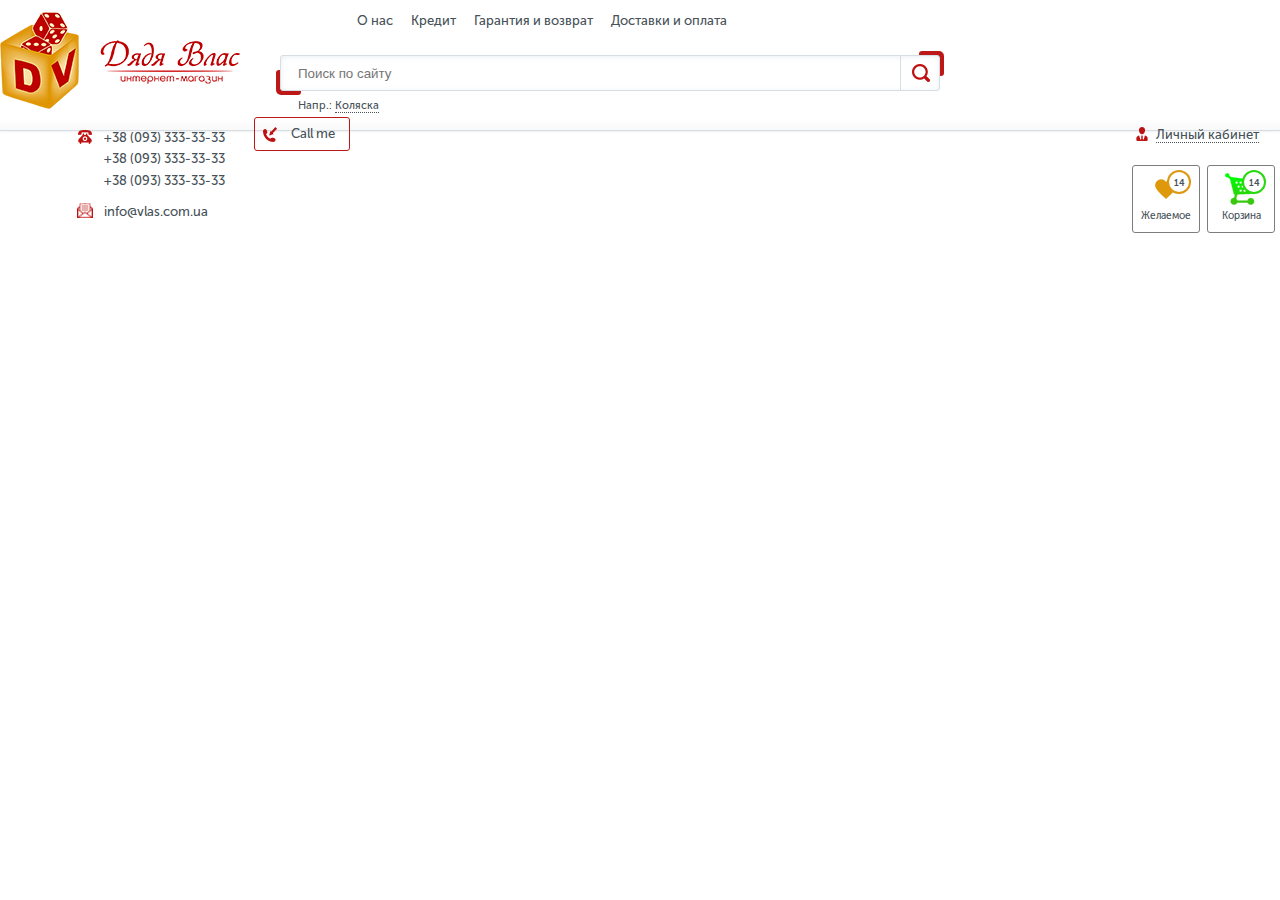
==== index.html @ 3368d137 "14.54 - header" ====
<!DOCTYPE html>
<html lang="en">
<head>
	<meta charset="UTF-8">
	<title>Дядя Влас</title>
	<link rel="stylesheet" href="css/jquery.fancybox.css">
	<link rel="stylesheet" href="css/jquery.fancybox-thumbs.css">
	<link rel="stylesheet" href="css/style.css">
</head>
<body>
	<header>
		<div class="wrapper">
			<a href="#" class="header-logo"></a>
			<div class="header-nav">
				<ul>
					<li><a href="#">О нас</a></li>
					<li><a href="#">Кредит</a></li>
					<li><a href="#">Гарантия и возврат</a></li>
					<li><a href="#">Доставки и оплата</a></li>
				</ul>
				<form action="#">
					<p>
						<input type="text" placeholder="Поиск по сайту">
					</p>
					<span>Напр.: <i>Коляска</i></span>
				</form>
			</div>
			<div class="header-contacts">
				<a href="#callback" class="callme">Call me</a>
				<a href="tel:+380933333333">+38 (093) 333-33-33</a>
				<a href="tel:+380933333333">+38 (093) 333-33-33</a>
				<a href="tel:+380933333333">+38 (093) 333-33-33</a>
				<a href="mail:info@vlas.com.ua">info@vlas.com.ua</a>
			</div>
			<div class="header-personal">
				<a href="#" class="cab">Личный кабинет</a>
				<a href="#" class="header-like" data-number="14">Желаемое</a>
				<div class="description">
					<h3>Список желаний пуст</h3>
					<p>
						Добавляйте товары в список желаний, делитесь списками с друзьями и обсуждайте товары вместе.
					</p>
					<span>
						Если у вас уже есть списки желаний, 
					</span>
					<a href="#">авторизуйтесь.</a>
				</div>
				<a href="#" class="header-basket" data-number="14">Корзина</a>
				<div class="description">
					<h3>Ваша корзина пуста</h3>
					<p>
						Добавляйте понравившиеся товары или <a href="#">авторизуйтесь</a>, если добавляли ранее.
					</p>
				</div>
			</div>
		</div>
	</header>
	
	<footer>
		<form id="callback">
			<h3>Заказать обратный звонок</h3>
			<label>
				Ваше имя:
				<input type="text" required>
			</label>
			<label>
				Ваш телефон:
				<input type="text" required>
			</label>
			<button class="submit">Отправить</button>
			<button class="cancel">Отмена</button>
		</form>
		
	</footer>
	<script src="js/jquery-1.12.0.min.js"></script>
	<script src="js/jquery.fancybox.pack.js"></script>
	<script src="js/jquery.fancybox-thumbs.js"></script>
	<script src="js/scripts.js"></script>
</body>
</html>
---- css/style.css ----
html,body,div,span,applet,object,iframe,h1,h2,h3,h4,h5,h6,p,blockquote,pre,a,abbr,acronym,address,big,cite,code,del,dfn,em,img,ins,kbd,q,s,samp,small,strike,strong,sub,sup,tt,var,b,u,i,center,dl,dt,dd,ol,ul,li,fieldset,form,label,legend,table,caption,tbody,tfoot,thead,tr,th,td,article,aside,canvas,details,embed,figure,figcaption,footer,header,hgroup,menu,nav,output,ruby,section,summary,time,mark,audio,video{margin:0;padding:0;border:0;font-size:100%;font:inherit;vertical-align:baseline}article,aside,details,figcaption,figure,footer,header,hgroup,menu,nav,section{display:block}body{line-height:1}ol,ul{list-style:none}blockquote,q{quotes:none}blockquote:before,blockquote:after{content:'';content:none}q:before,q:after{content:'';content:none}table{border-collapse:collapse;border-spacing:0}@font-face{font-family:"MuseoSansCyrl";src:url("../fonts/MuseoSansCyrl_500.otf") format("opentype");font-weight:normal;font-style:normal}@font-face{font-family:"MuseoSansCyrl";src:url("../fonts/MuseoSansCyrl_500_Italic.otf") format("opentype");font-weight:normal;font-style:italic}@font-face{font-family:"MuseoSansCyrl";src:url("../fonts/MuseoSansCyrl_300.otf") format("opentype");font-weight:300;font-style:normal}@font-face{font-family:"MuseoSansCyrl";src:url("../fonts/MuseoSansCyrl_300_Italic.otf") format("opentype");font-weight:300;font-style:italic}@font-face{font-family:"MuseoSansCyrl";src:url("../fonts/MuseoSansCyrl_100.otf") format("opentype");font-weight:100;font-style:normal}@font-face{font-family:"MuseoSansCyrl";src:url("../fonts/MuseoSansCyrl_100_Italic.otf") format("opentype");font-weight:100;font-style:italic}@font-face{font-family:"MuseoSansCyrl";src:url("../fonts/MuseoSansCyrl_700.otf") format("opentype");font-weight:700;font-style:normal}@font-face{font-family:"MuseoSansCyrl";src:url("../fonts/MuseoSansCyrl_700_Italic.otf") format("opentype");font-weight:700;font-style:italic}@font-face{font-family:"MuseoSansCyrl";src:url("../fonts/MuseoSansCyrl_900.otf") format("opentype");font-weight:900;font-style:normal}@font-face{font-family:"MuseoSansCyrl";src:url("../fonts/MuseoSansCyrl_900_Italic.otf") format("opentype");font-weight:900;font-style:italic}.wrapper{margin:0 auto}a{text-decoration:none;color:#485259}#callback{display:none}.fancybox-overlay{background:none}.fancybox-opened .fancybox-skin{box-shadow:0 0px 30px 2px rgba(0,0,0,0.3)}.fancybox-close{background:#6a7686 url("../img/icons/close.png") no-repeat center;top:0px;right:0px;width:18px;height:18px;border:1px solid #565d66;border-radius:0 3px 0 3px}.fancybox-close:hover{background:#bd1818 url("../img/icons/close.png") no-repeat center;border-color:#bd1818}#callback{color:#282828;width:345px;padding:5px 0;text-align:center}#callback h3{text-align:center;padding-bottom:20px;margin-bottom:30px;border-bottom:1px solid #ebebeb}#callback label{display:block;text-align:right;margin-bottom:15px;font-size:13px}#callback [type="text"]{margin-left:5px;padding:0 5px;border:1px solid #d5dee5;border-radius:2px;background-color:#fff;box-shadow:inset 0px 1px 5px 0px rgba(213,222,229,0.5);width:205px;height:25px}#callback button{position:relative;margin:30px 5px 0;border:none;border-radius:3px;box-shadow:0px 2px 5px 0px rgba(22,23,24,0.4);width:101px;height:32px;font-size:12px;color:#fff;cursor:pointer}#callback button:after{position:absolute;content:"";left:0;bottom:0;width:100%;height:5px;box-shadow:inset 0 1px 5px 0 rgba(0,0,0,0.16)}#callback .submit{background-image:linear-gradient(to top, #40c218 0%, #00ff01 100%)}#callback .submit:hover{background:#03bc02}#callback .cancel{background:#6b7788}#callback .cancel:hover{background:#656f7e;box-shadow:0px 2px 6px 0px rgba(22,23,24,0.6)}body{font-family:"MuseoSansCyrl",sans-serif;font-size:16px}header{background:#fff url("../img/bg-header.png") center repeat-x;height:130px;box-shadow:0 0 3px 0 #e4e4e4;border-bottom:1px solid #d5dee5}header .wrapper{max-width:1500px}header .header-logo{margin-top:12px;width:240px;height:100px;display:block;float:left;background:url("../img/logo-text.png") no-repeat center right}header .header-logo:before{content:url("../img/logo.png");display:inline-block}header .header-nav{padding-top:12px;margin-left:40px;float:left}header .header-nav ul{margin-left:70px}header .header-nav li{display:inline-block;margin:0 7px;font-size:13px}header .header-nav a:hover{text-decoration:underline}header .header-nav form{width:660px;position:relative}header .header-nav p{position:relative;margin:27px 0 5px}header .header-nav p:before,header .header-nav p:after{position:absolute;content:"";width:25px;height:25px;background:#bd1818;border-radius:3px 5px 3px 5px}header .header-nav p:before{bottom:-4px;left:-4px}header .header-nav p:after{right:-4px;top:-4px}header .header-nav input{position:relative;z-index:1;box-shadow:inset 0px 1px 5px 0px rgba(213,222,229,0.5);border:1px solid #d5dee5;height:34px;width:calc(100% - 64px);padding:0 45px 0 17px;border-radius:3px;color:#485259}header .header-nav span{font-size:11px;color:#485259;padding-left:18px}header .header-nav span i{border-bottom:1px dotted #485259}header .header-nav span:before{position:absolute;top:0;right:0;z-index:1;content:"";width:39px;height:35px;border-left:1px solid #d5dee5;background:url("../img/icons/search.png") center no-repeat}header .header-contacts{float:left;margin-left:75px;padding-top:15px;width:275px}header .header-contacts a{position:relative;display:block;padding-left:29px;font-size:13px;line-height:1.65}header .header-contacts [href*="tel"],header .header-contacts [href*="mail"]{float:left}header .header-contacts [href*="tel"]:before,header .header-contacts [href*="mail"]:before{position:absolute;top:2px;left:2px;width:16px;height:15px;content:""}header .header-contacts [href*="tel"]:nth-child(2):before{background:url("../img/icons/tel.png") center no-repeat}header .header-contacts [href*="mail"]{margin-top:10px}header .header-contacts [href*="mail"]:before{background:url("../img/icons/mail.png") center no-repeat}header .header-contacts .callme{height:32px;line-height:32px;border:1px solid #bd1818;border-radius:3px;float:right;padding:0 14px 0 36px;margin-top:-10px;margin-left:20px;background:url("../img/icons/call.png") 8px no-repeat}header .header-personal{width:150px;float:right;font-size:13px;padding-top:16px}header .header-personal .cab{position:relative;margin-left:26px;border-bottom:1px dotted #485259}header .header-personal .cab:hover{color:#bd1818;border-color:#bd1818}header .header-personal .cab:before{position:absolute;content:"";top:0;left:-20px;width:15px;height:15px;background:url("../img/icons/user.png") no-repeat}header .header-personal [class*="header"]{position:relative;margin:24px 2px 0;width:66px;height:66px;display:inline-block;border-radius:3px;border:1px solid #7d7d7d;text-align:center;font-size:10px}header .header-personal [class*="header"]:hover{border:1px solid #bd1818}header .header-personal [class*="header"]:before{position:relative;display:block;content:"";height:45px;width:100%}header .header-personal [class*="header"]:after{position:absolute;top:4px;right:8px;width:20px;height:20px;border:2px solid;border-radius:50%;line-height:22px;content:attr(data-number);background:#fff;font-weight:700;font-size:9px}header .header-personal .header-like:before{background:url("../img/icons/like.png") center no-repeat}header .header-personal .header-like:after{border-color:#de9711}header .header-personal .header-basket:before{background:url("../img/icons/basket.png") center no-repeat}header .header-personal .header-basket:after{border-color:#27d90f}header .header-personal .header-like:hover+.description,header .header-personal .header-basket:hover+.description{opacity:1;transition:opacity 0.3s ease 0.5s}header .header-personal .header-like+.description,header .header-personal .header-basket+.description{position:absolute;opacity:0;transition:opacity 0.3s ease 0.7s;width:275px;padding:20px;background:#fff;box-shadow:0px 2px 18.63px 8.37px rgba(202,210,217,0.4);border:1px solid #cad2d9;color:#3b3f47;text-align:center}header .header-personal .header-like+.description:before,header .header-personal .header-like+.description:after,header .header-personal .header-basket+.description:before,header .header-personal .header-basket+.description:after{position:absolute;content:"";border-left:17px solid transparent;border-right:17px solid transparent}header .header-personal .header-like+.description:before,header .header-personal .header-basket+.description:before{top:-18px;right:20px;border-bottom:18px solid #cad2d9}header .header-personal .header-like+.description:after,header .header-personal .header-basket+.description:after{top:-17px;right:20px;border-bottom:18px solid #fff}header .header-personal .header-like+.description h3,header .header-personal .header-basket+.description h3{font-size:16px;font-weight:700;margin-bottom:25px;text-transform:uppercase}header .header-personal .header-like+.description h3:before,header .header-personal .header-basket+.description h3:before{position:relative;display:block;content:"";width:40px;height:40px;margin:0 auto 30px}header .header-personal .header-like+.description p,header .header-personal .header-basket+.description p{line-height:25px;font-size:14px}header .header-personal .header-like+.description span,header .header-personal .header-basket+.description span{display:block;margin-top:30px}header .header-personal .header-like+.description a,header .header-personal .header-basket+.description a{display:inline-block;margin-top:10px;color:#bd1818;border-bottom:1px dotted #bd1818}header .header-personal .header-like+.description{top:137px;right:125px}header .header-personal .header-like+.description h3:before{width:40px;height:40px;margin:0 auto 30px;background:url("../img/icons/like-des.png") center no-repeat;background-size:contain}header .header-personal .header-basket+.description{top:137px;right:53px}header .header-personal .header-basket+.description a{margin-top:0}header .header-personal .header-basket+.description h3:before{width:40px;height:40px;margin:0 auto 30px;background:url("../img/icons/basket.png") center no-repeat;background-size:contain}
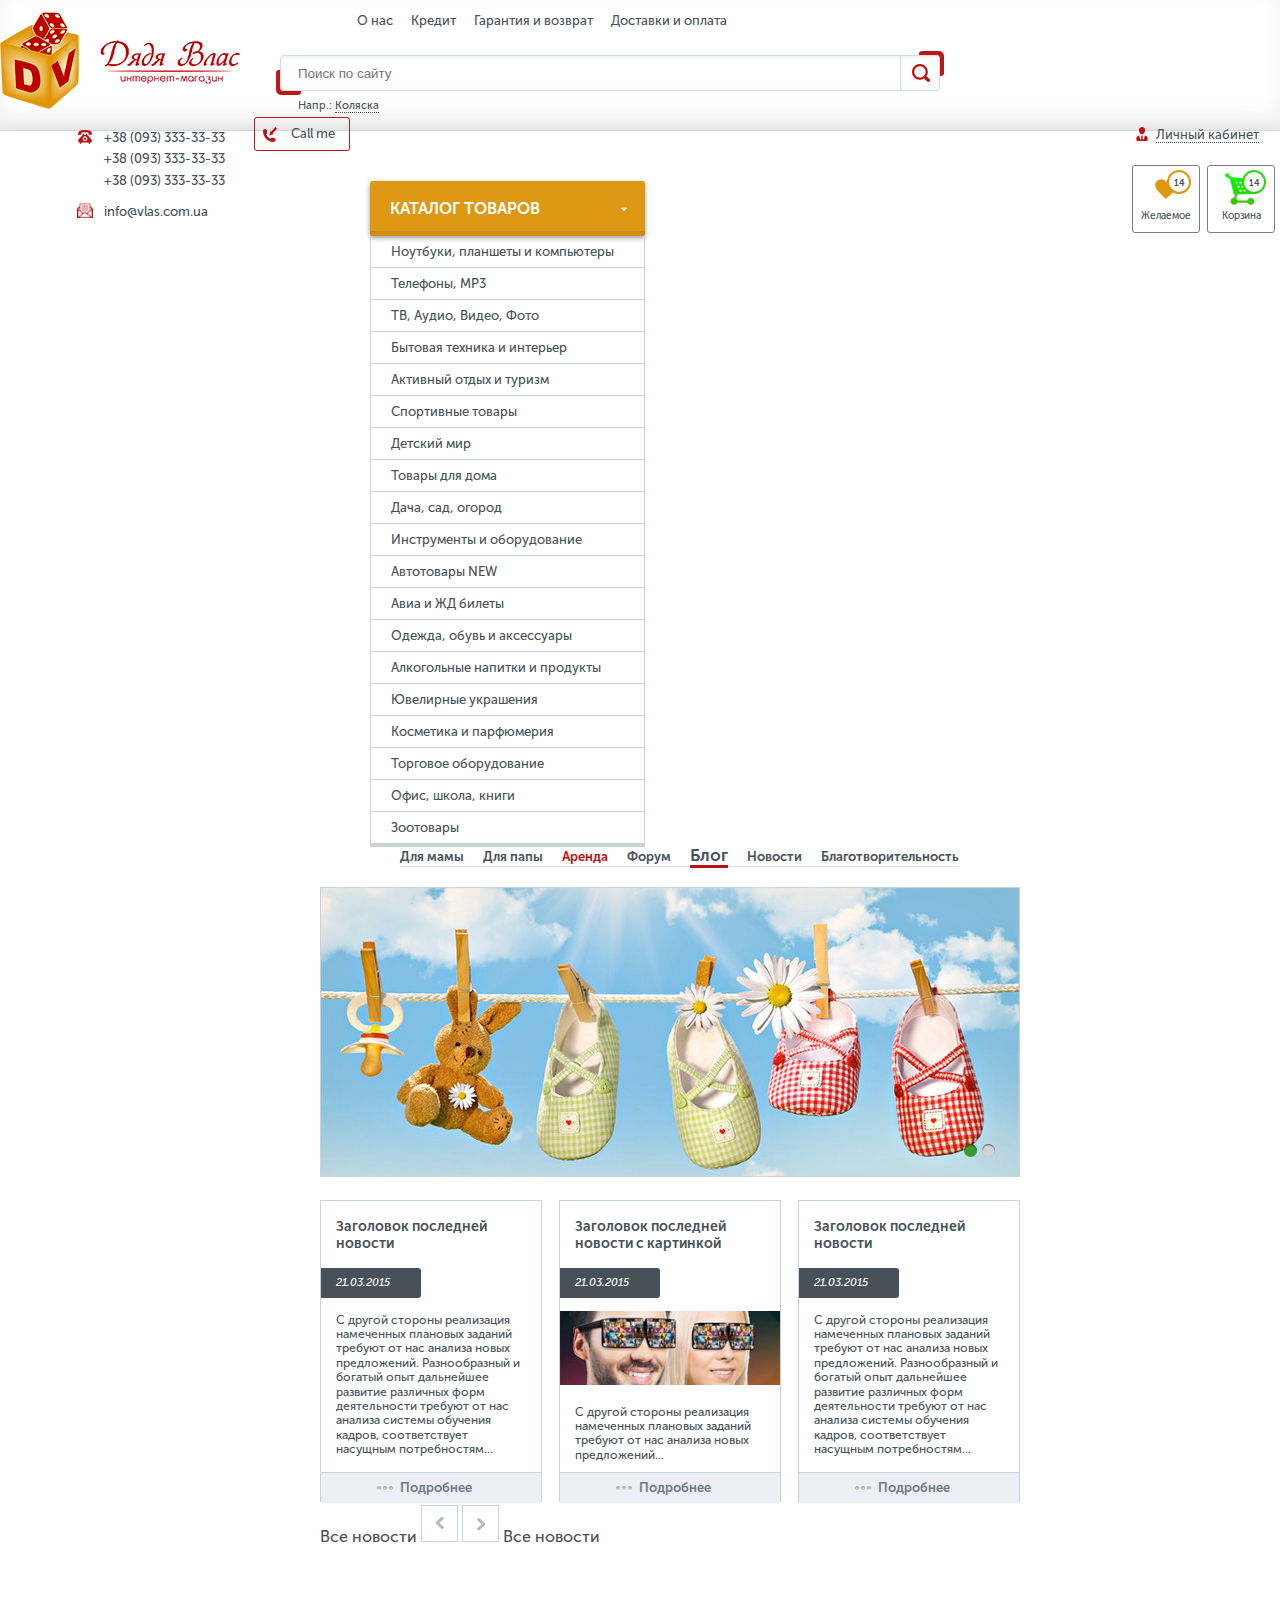
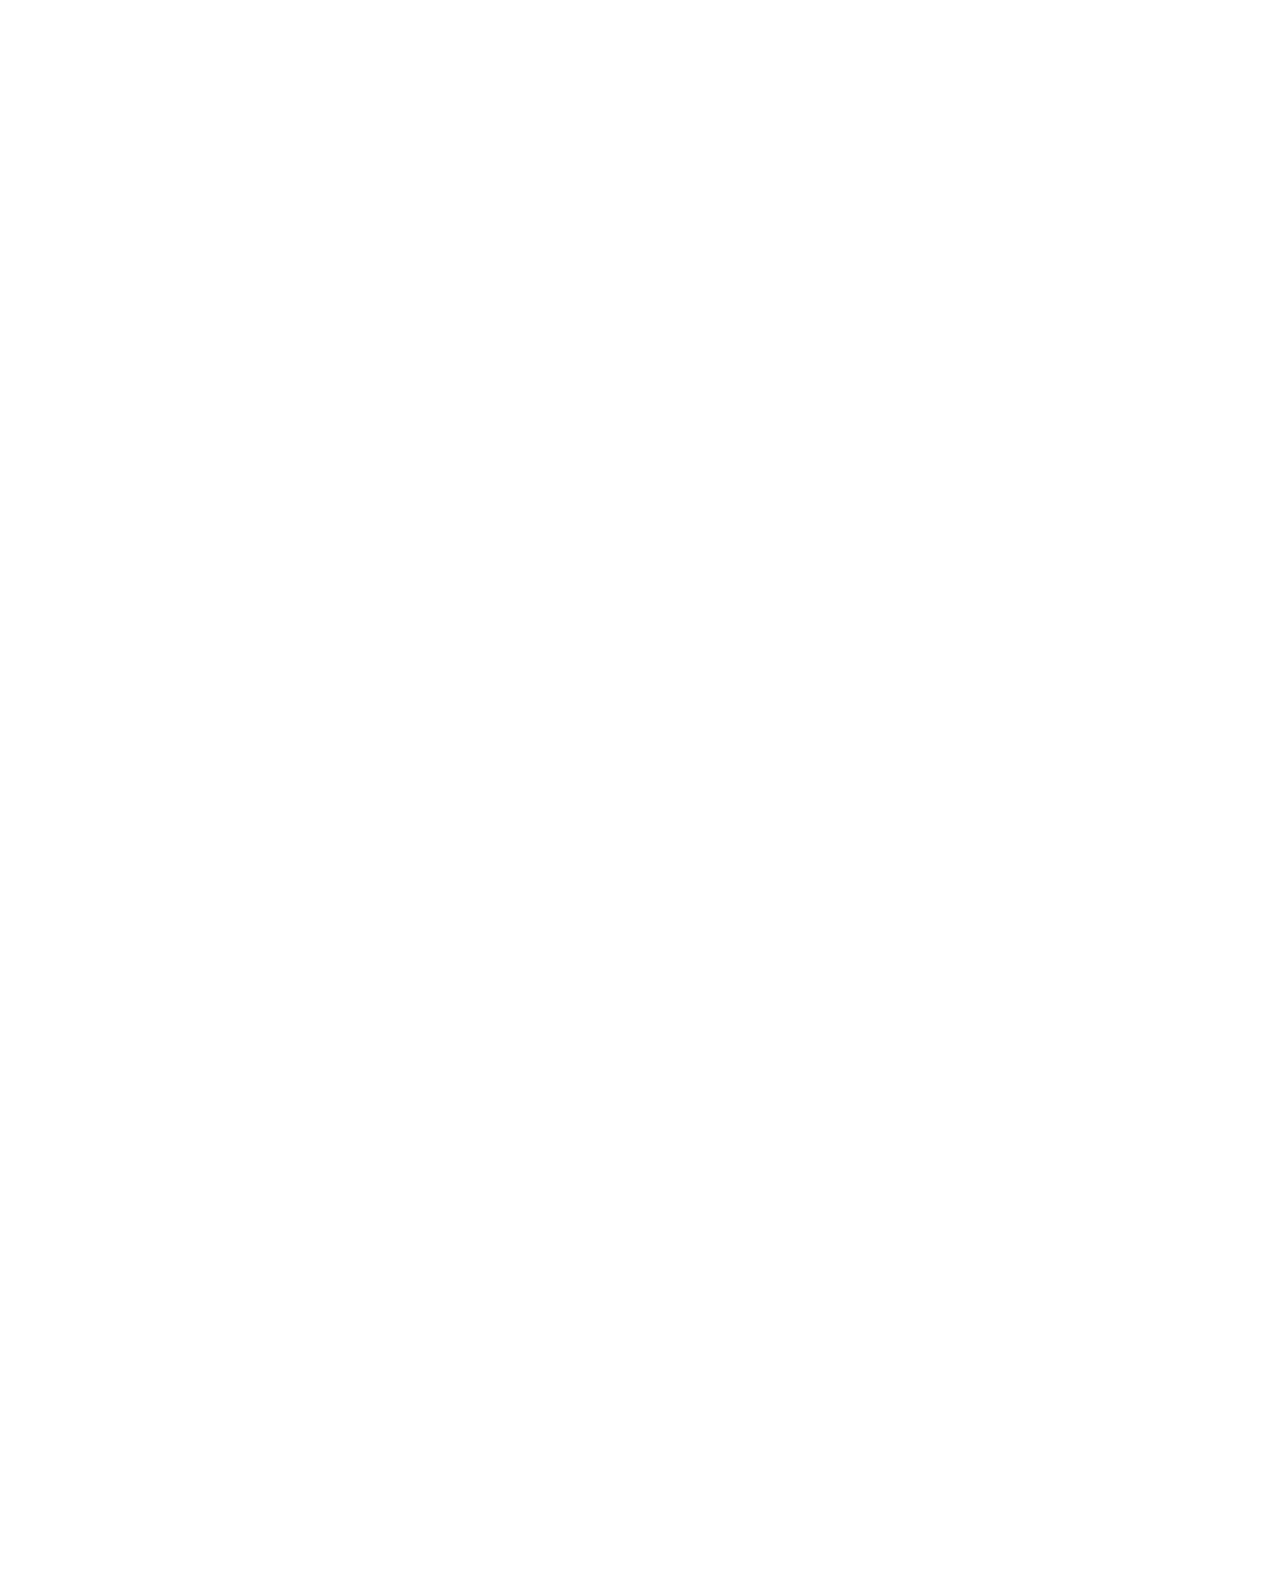
==== commit 29c1ac36: "15.58 - slider" ====
--- a/index.html
+++ b/index.html
@@ -33,7 +33,7 @@
 				<a href="mail:info@vlas.com.ua">info@vlas.com.ua</a>
 			</div>
 			<div class="header-personal">
-				<a href="#" class="cab">Личный кабинет</a>
+				<a href="#enter" class="cab">Личный кабинет</a>
 				<a href="#" class="header-like" data-number="14">Желаемое</a>
 				<div class="description">
 					<h3>Список желаний пуст</h3>
@@ -46,15 +46,168 @@
 					<a href="#">авторизуйтесь.</a>
 				</div>
 				<a href="#" class="header-basket" data-number="14">Корзина</a>
-				<div class="description">
+				<div class="description empty">
 					<h3>Ваша корзина пуста</h3>
 					<p>
 						Добавляйте понравившиеся товары или <a href="#">авторизуйтесь</a>, если добавляли ранее.
 					</p>
 				</div>
+				<!-- <div class="description full">
+					<span>В корзине <em>2 товара</em></span>
+					<span>на сумму <em>4026 грн</em></span>
+					<a href="#" class="offer submit">Оформить заказ</a>
+					<hr>
+					<a href="#" class="basket">Перейти в корзину</a>
+				</div> -->
 			</div>
 		</div>
 	</header>
+
+	<div class="main">
+		<div class="catalog">
+			<h2>Каталог товаров</h2>
+			<ul>
+				<li><a href="#">Ноутбуки, планшеты и компьютеры</a></li>
+				<li><a href="#">Телефоны, MP3</a></li>
+				<li><a href="#">ТВ, Аудио, Видео, Фото</a></li>
+				<li class="submenu">
+					<a href="#">Бытовая техника и интерьер</a>
+					<ul>
+						<li><a href="#">Ноутбуки, планшеты и компьютеры</a></li>
+						<li><a href="#">Телефоны, MP3</a></li>
+						<li><a href="#">ТВ, Аудио, Видео, Фото</a></li>
+						<li>
+							<a href="#">Активная вкладва 2го уровня</a>
+							<ul>
+								<li><a href="#">Ноутбуки, планшеты и компьютеры</a></li>
+								<li><a href="#">Телефоны, MP3</a></li>
+								<li><a href="#">ТВ, Аудио, Видео, Фото</a></li>
+								<li>
+									<a href="#">Активная вкладва 3го уровня</a>
+								</li>
+								<li><a href="#">Активный отдых и туризм</a></li>
+								<li><a href="#">Спортивные товары</a></li>
+								<li><a href="#">Детский мир</a></li>
+								<li><a href="#">Товары для дома</a></li>
+								<li><a href="#">Дача, сад, огород</a></li>
+								<li><a href="#">Инструменты и оборудование</a></li>
+								<li><a href="#">Автотовары NEW</a></li>
+								<li><a href="#">Авиа и ЖД билеты</a></li>
+								<li><a href="#">Одежда, обувь и аксессуары</a></li>
+								<li><a href="#">Алкогольные напитки и продукты</a></li>
+								<li><a href="#">Ювелирные украшения</a></li>
+								<li><a href="#">Косметика и парфюмерия</a></li>
+							</ul>
+						</li>
+						<li><a href="#">Активный отдых и туризм</a></li>
+						<li><a href="#">Спортивные товары</a></li>
+						<li><a href="#">Детский мир</a></li>
+						<li><a href="#">Товары для дома</a></li>
+						<li><a href="#">Дача, сад, огород</a></li>
+						<li><a href="#">Инструменты и оборудование</a></li>
+						<li><a href="#">Автотовары NEW</a></li>
+						<li><a href="#">Авиа и ЖД билеты</a></li>
+						<li><a href="#">Одежда, обувь и аксессуары</a></li>
+						<li><a href="#">Алкогольные напитки и продукты</a></li>
+						<li><a href="#">Ювелирные украшения</a></li>
+						<li><a href="#">Косметика и парфюмерия</a></li>
+					</ul>
+				</li>
+				<li><a href="#">Активный отдых и туризм</a></li>
+				<li><a href="#">Спортивные товары</a></li>
+				<li><a href="#">Детский мир</a></li>
+				<li><a href="#">Товары для дома</a></li>
+				<li><a href="#">Дача, сад, огород</a></li>
+				<li><a href="#">Инструменты и оборудование</a></li>
+				<li><a href="#">Автотовары NEW</a></li>
+				<li><a href="#">Авиа и ЖД билеты</a></li>
+				<li><a href="#">Одежда, обувь и аксессуары</a></li>
+				<li><a href="#">Алкогольные напитки и продукты</a></li>
+				<li><a href="#">Ювелирные украшения</a></li>
+				<li><a href="#">Косметика и парфюмерия</a></li>
+				<li><a href="#">Торговое оборудование </a></li>
+				<li><a href="#">Офис, школа, книги</a></li>
+				<li><a href="#">Зоотовары</a></li>
+				<!-- <li class="shadow"></li> -->
+			</ul>
+		</div>
+		<div class="main-content">
+			<ul class="breadcrumbs">
+				<li><a href="#">Для мамы</a></li>
+				<li><a href="#">Для папы</a></li>
+				<li><a href="#">Аренда</a></li>
+				<li><a href="#">Форум</a></li>
+				<li><a href="#" class="active">Блог</a></li>
+				<li><a href="#">Новости</a></li>
+				<li><a href="#">Благотворительность</a></li>
+			</ul>
+			<aside>
+				
+			</aside>
+			<div class="slider">
+				<ul>
+					<li>
+						<img src="img/slider-image-1.jpg" alt="slider-image-1">
+					</li>
+					<li>
+						<img src="img/slider-image-2.jpg" alt="slider-image-2">
+					</li>
+				</ul>
+			</div>
+			<div class="news">
+				<div class="news-wrapper">
+					<a href="#" class="news-single">
+						<h4>Заголовок последней новости</h4>
+						<span class="date">
+							21.03.2015
+						</span>
+						<p>
+							С другой стороны реализация намеченных плановых заданий требуют от нас анализа новых предложений. Разнообразный и богатый опыт дальнейшее развитие различных форм деятельности требуют от нас анализа системы обучения кадров, соответствует насущным потребностям...
+						</p>
+						<span class="more">Подробнее</span>
+					</a>
+					<a href="#" class="news-single">
+						<h4>Заголовок последней новости с картинкой</h4>
+						<span class="date">
+							21.03.2015
+						</span>
+						<img src="img/blog-image.jpg" alt="blog-image">
+						<p>
+							С другой стороны реализация намеченных плановых заданий требуют от нас анализа новых предложений...
+						</p>
+						<span class="more">Подробнее</span>
+					</a>
+					<a href="#" class="news-single">
+						<h4>Заголовок последней новости</h4>
+						<span class="date">
+							21.03.2015
+						</span>
+						<p>
+							С другой стороны реализация намеченных плановых заданий требуют от нас анализа новых предложений. Разнообразный и богатый опыт дальнейшее развитие различных форм деятельности требуют от нас анализа системы обучения кадров, соответствует насущным потребностям...
+						</p>
+						<span class="more">Подробнее</span>
+					</a>
+					<a href="#" class="news-single">
+						<h4>Заголовок последней новости с картинкой</h4>
+						<span class="date">
+							21.03.2015
+						</span>
+						<img src="img/blog-image.jpg" alt="blog-image">
+						<p>
+							С другой стороны реализация намеченных плановых заданий требуют от нас анализа новых предложений...
+						</p>
+						<span class="more">Подробнее</span>
+					</a>
+				</div>
+				<div class="news-nav">
+					<a href="#" class="all">Все новости</a>
+					<span class="prev"></span>
+					<span class="next"></span>
+					<a href="#" class="all">Все новости</a>
+				</div>
+			</div>
+		</div>
+	</div>
 	
 	<footer>
 		<form id="callback">
@@ -70,6 +223,32 @@
 			<button class="submit">Отправить</button>
 			<button class="cancel">Отмена</button>
 		</form>
+		<form id="enter">
+			<div class="left">
+				<h3>Вход в интернет-магазин:</h3>
+				<label>
+					Email:
+					<input type="email" required>
+				</label>
+				<label>
+					Пароль:
+					<input type="text" required>
+				</label>
+				<a href="#" class="forget">Забыл пароль</a>
+				<label class="checkbox">
+					<input type="checkbox" checked>
+					Запомнить меня
+				</label>
+				<button class="submit">Отправить</button>
+				<button class="cancel">Отмена</button>
+			</div>
+			<div class="right">
+				<h3>Войти как пользователь:</h3>
+				<a href="#" class="vk">Вконтакте</a>
+				<a href="#" class="fb">Facebook</a>
+				<a href="#" class="reg">Зарегестрироваться</a>
+			</div>
+		</form>
 		
 	</footer>
 	<script src="js/jquery-1.12.0.min.js"></script>
--- a/css/style.css
+++ b/css/style.css
@@ -1 +1 @@
-html,body,div,span,applet,object,iframe,h1,h2,h3,h4,h5,h6,p,blockquote,pre,a,abbr,acronym,address,big,cite,code,del,dfn,em,img,ins,kbd,q,s,samp,small,strike,strong,sub,sup,tt,var,b,u,i,center,dl,dt,dd,ol,ul,li,fieldset,form,label,legend,table,caption,tbody,tfoot,thead,tr,th,td,article,aside,canvas,details,embed,figure,figcaption,footer,header,hgroup,menu,nav,output,ruby,section,summary,time,mark,audio,video{margin:0;padding:0;border:0;font-size:100%;font:inherit;vertical-align:baseline}article,aside,details,figcaption,figure,footer,header,hgroup,menu,nav,section{display:block}body{line-height:1}ol,ul{list-style:none}blockquote,q{quotes:none}blockquote:before,blockquote:after{content:'';content:none}q:before,q:after{content:'';content:none}table{border-collapse:collapse;border-spacing:0}@font-face{font-family:"MuseoSansCyrl";src:url("../fonts/MuseoSansCyrl_500.otf") format("opentype");font-weight:normal;font-style:normal}@font-face{font-family:"MuseoSansCyrl";src:url("../fonts/MuseoSansCyrl_500_Italic.otf") format("opentype");font-weight:normal;font-style:italic}@font-face{font-family:"MuseoSansCyrl";src:url("../fonts/MuseoSansCyrl_300.otf") format("opentype");font-weight:300;font-style:normal}@font-face{font-family:"MuseoSansCyrl";src:url("../fonts/MuseoSansCyrl_300_Italic.otf") format("opentype");font-weight:300;font-style:italic}@font-face{font-family:"MuseoSansCyrl";src:url("../fonts/MuseoSansCyrl_100.otf") format("opentype");font-weight:100;font-style:normal}@font-face{font-family:"MuseoSansCyrl";src:url("../fonts/MuseoSansCyrl_100_Italic.otf") format("opentype");font-weight:100;font-style:italic}@font-face{font-family:"MuseoSansCyrl";src:url("../fonts/MuseoSansCyrl_700.otf") format("opentype");font-weight:700;font-style:normal}@font-face{font-family:"MuseoSansCyrl";src:url("../fonts/MuseoSansCyrl_700_Italic.otf") format("opentype");font-weight:700;font-style:italic}@font-face{font-family:"MuseoSansCyrl";src:url("../fonts/MuseoSansCyrl_900.otf") format("opentype");font-weight:900;font-style:normal}@font-face{font-family:"MuseoSansCyrl";src:url("../fonts/MuseoSansCyrl_900_Italic.otf") format("opentype");font-weight:900;font-style:italic}.wrapper{margin:0 auto}a{text-decoration:none;color:#485259}#callback{display:none}.fancybox-overlay{background:none}.fancybox-opened .fancybox-skin{box-shadow:0 0px 30px 2px rgba(0,0,0,0.3)}.fancybox-close{background:#6a7686 url("../img/icons/close.png") no-repeat center;top:0px;right:0px;width:18px;height:18px;border:1px solid #565d66;border-radius:0 3px 0 3px}.fancybox-close:hover{background:#bd1818 url("../img/icons/close.png") no-repeat center;border-color:#bd1818}#callback{color:#282828;width:345px;padding:5px 0;text-align:center}#callback h3{text-align:center;padding-bottom:20px;margin-bottom:30px;border-bottom:1px solid #ebebeb}#callback label{display:block;text-align:right;margin-bottom:15px;font-size:13px}#callback [type="text"]{margin-left:5px;padding:0 5px;border:1px solid #d5dee5;border-radius:2px;background-color:#fff;box-shadow:inset 0px 1px 5px 0px rgba(213,222,229,0.5);width:205px;height:25px}#callback button{position:relative;margin:30px 5px 0;border:none;border-radius:3px;box-shadow:0px 2px 5px 0px rgba(22,23,24,0.4);width:101px;height:32px;font-size:12px;color:#fff;cursor:pointer}#callback button:after{position:absolute;content:"";left:0;bottom:0;width:100%;height:5px;box-shadow:inset 0 1px 5px 0 rgba(0,0,0,0.16)}#callback .submit{background-image:linear-gradient(to top, #40c218 0%, #00ff01 100%)}#callback .submit:hover{background:#03bc02}#callback .cancel{background:#6b7788}#callback .cancel:hover{background:#656f7e;box-shadow:0px 2px 6px 0px rgba(22,23,24,0.6)}body{font-family:"MuseoSansCyrl",sans-serif;font-size:16px}header{background:#fff url("../img/bg-header.png") center repeat-x;height:130px;box-shadow:0 0 3px 0 #e4e4e4;border-bottom:1px solid #d5dee5}header .wrapper{max-width:1500px}header .header-logo{margin-top:12px;width:240px;height:100px;display:block;float:left;background:url("../img/logo-text.png") no-repeat center right}header .header-logo:before{content:url("../img/logo.png");display:inline-block}header .header-nav{padding-top:12px;margin-left:40px;float:left}header .header-nav ul{margin-left:70px}header .header-nav li{display:inline-block;margin:0 7px;font-size:13px}header .header-nav a:hover{text-decoration:underline}header .header-nav form{width:660px;position:relative}header .header-nav p{position:relative;margin:27px 0 5px}header .header-nav p:before,header .header-nav p:after{position:absolute;content:"";width:25px;height:25px;background:#bd1818;border-radius:3px 5px 3px 5px}header .header-nav p:before{bottom:-4px;left:-4px}header .header-nav p:after{right:-4px;top:-4px}header .header-nav input{position:relative;z-index:1;box-shadow:inset 0px 1px 5px 0px rgba(213,222,229,0.5);border:1px solid #d5dee5;height:34px;width:calc(100% - 64px);padding:0 45px 0 17px;border-radius:3px;color:#485259}header .header-nav span{font-size:11px;color:#485259;padding-left:18px}header .header-nav span i{border-bottom:1px dotted #485259}header .header-nav span:before{position:absolute;top:0;right:0;z-index:1;content:"";width:39px;height:35px;border-left:1px solid #d5dee5;background:url("../img/icons/search.png") center no-repeat}header .header-contacts{float:left;margin-left:75px;padding-top:15px;width:275px}header .header-contacts a{position:relative;display:block;padding-left:29px;font-size:13px;line-height:1.65}header .header-contacts [href*="tel"],header .header-contacts [href*="mail"]{float:left}header .header-contacts [href*="tel"]:before,header .header-contacts [href*="mail"]:before{position:absolute;top:2px;left:2px;width:16px;height:15px;content:""}header .header-contacts [href*="tel"]:nth-child(2):before{background:url("../img/icons/tel.png") center no-repeat}header .header-contacts [href*="mail"]{margin-top:10px}header .header-contacts [href*="mail"]:before{background:url("../img/icons/mail.png") center no-repeat}header .header-contacts .callme{height:32px;line-height:32px;border:1px solid #bd1818;border-radius:3px;float:right;padding:0 14px 0 36px;margin-top:-10px;margin-left:20px;background:url("../img/icons/call.png") 8px no-repeat}header .header-personal{width:150px;float:right;font-size:13px;padding-top:16px}header .header-personal .cab{position:relative;margin-left:26px;border-bottom:1px dotted #485259}header .header-personal .cab:hover{color:#bd1818;border-color:#bd1818}header .header-personal .cab:before{position:absolute;content:"";top:0;left:-20px;width:15px;height:15px;background:url("../img/icons/user.png") no-repeat}header .header-personal [class*="header"]{position:relative;margin:24px 2px 0;width:66px;height:66px;display:inline-block;border-radius:3px;border:1px solid #7d7d7d;text-align:center;font-size:10px}header .header-personal [class*="header"]:hover{border:1px solid #bd1818}header .header-personal [class*="header"]:before{position:relative;display:block;content:"";height:45px;width:100%}header .header-personal [class*="header"]:after{position:absolute;top:4px;right:8px;width:20px;height:20px;border:2px solid;border-radius:50%;line-height:22px;content:attr(data-number);background:#fff;font-weight:700;font-size:9px}header .header-personal .header-like:before{background:url("../img/icons/like.png") center no-repeat}header .header-personal .header-like:after{border-color:#de9711}header .header-personal .header-basket:before{background:url("../img/icons/basket.png") center no-repeat}header .header-personal .header-basket:after{border-color:#27d90f}header .header-personal .header-like:hover+.description,header .header-personal .header-basket:hover+.description{opacity:1;transition:opacity 0.3s ease 0.5s}header .header-personal .header-like+.description,header .header-personal .header-basket+.description{position:absolute;opacity:0;transition:opacity 0.3s ease 0.7s;width:275px;padding:20px;background:#fff;box-shadow:0px 2px 18.63px 8.37px rgba(202,210,217,0.4);border:1px solid #cad2d9;color:#3b3f47;text-align:center}header .header-personal .header-like+.description:before,header .header-personal .header-like+.description:after,header .header-personal .header-basket+.description:before,header .header-personal .header-basket+.description:after{position:absolute;content:"";border-left:17px solid transparent;border-right:17px solid transparent}header .header-personal .header-like+.description:before,header .header-personal .header-basket+.description:before{top:-18px;right:20px;border-bottom:18px solid #cad2d9}header .header-personal .header-like+.description:after,header .header-personal .header-basket+.description:after{top:-17px;right:20px;border-bottom:18px solid #fff}header .header-personal .header-like+.description h3,header .header-personal .header-basket+.description h3{font-size:16px;font-weight:700;margin-bottom:25px;text-transform:uppercase}header .header-personal .header-like+.description h3:before,header .header-personal .header-basket+.description h3:before{position:relative;display:block;content:"";width:40px;height:40px;margin:0 auto 30px}header .header-personal .header-like+.description p,header .header-personal .header-basket+.description p{line-height:25px;font-size:14px}header .header-personal .header-like+.description span,header .header-personal .header-basket+.description span{display:block;margin-top:30px}header .header-personal .header-like+.description a,header .header-personal .header-basket+.description a{display:inline-block;margin-top:10px;color:#bd1818;border-bottom:1px dotted #bd1818}header .header-personal .header-like+.description{top:137px;right:125px}header .header-personal .header-like+.description h3:before{width:40px;height:40px;margin:0 auto 30px;background:url("../img/icons/like-des.png") center no-repeat;background-size:contain}header .header-personal .header-basket+.description{top:137px;right:53px}header .header-personal .header-basket+.description a{margin-top:0}header .header-personal .header-basket+.description h3:before{width:40px;height:40px;margin:0 auto 30px;background:url("../img/icons/basket.png") center no-repeat;background-size:contain}
+html,body,div,span,applet,object,iframe,h1,h2,h3,h4,h5,h6,p,blockquote,pre,a,abbr,acronym,address,big,cite,code,del,dfn,em,img,ins,kbd,q,s,samp,small,strike,strong,sub,sup,tt,var,b,u,i,center,dl,dt,dd,ol,ul,li,fieldset,form,label,legend,table,caption,tbody,tfoot,thead,tr,th,td,article,aside,canvas,details,embed,figure,figcaption,footer,header,hgroup,menu,nav,output,ruby,section,summary,time,mark,audio,video{margin:0;padding:0;border:0;font-size:100%;font:inherit;vertical-align:baseline}article,aside,details,figcaption,figure,footer,header,hgroup,menu,nav,section{display:block}body{line-height:1}ol,ul{list-style:none}blockquote,q{quotes:none}blockquote:before,blockquote:after{content:'';content:none}q:before,q:after{content:'';content:none}table{border-collapse:collapse;border-spacing:0}@font-face{font-family:"MuseoSansCyrl";src:url("../fonts/MuseoSansCyrl_500.otf") format("opentype");font-weight:normal;font-style:normal}@font-face{font-family:"MuseoSansCyrl";src:url("../fonts/MuseoSansCyrl_500_Italic.otf") format("opentype");font-weight:normal;font-style:italic}@font-face{font-family:"MuseoSansCyrl";src:url("../fonts/MuseoSansCyrl_300.otf") format("opentype");font-weight:300;font-style:normal}@font-face{font-family:"MuseoSansCyrl";src:url("../fonts/MuseoSansCyrl_300_Italic.otf") format("opentype");font-weight:300;font-style:italic}@font-face{font-family:"MuseoSansCyrl";src:url("../fonts/MuseoSansCyrl_100.otf") format("opentype");font-weight:100;font-style:normal}@font-face{font-family:"MuseoSansCyrl";src:url("../fonts/MuseoSansCyrl_100_Italic.otf") format("opentype");font-weight:100;font-style:italic}@font-face{font-family:"MuseoSansCyrl";src:url("../fonts/MuseoSansCyrl_700.otf") format("opentype");font-weight:700;font-style:normal}@font-face{font-family:"MuseoSansCyrl";src:url("../fonts/MuseoSansCyrl_700_Italic.otf") format("opentype");font-weight:700;font-style:italic}@font-face{font-family:"MuseoSansCyrl";src:url("../fonts/MuseoSansCyrl_900.otf") format("opentype");font-weight:900;font-style:normal}@font-face{font-family:"MuseoSansCyrl";src:url("../fonts/MuseoSansCyrl_900_Italic.otf") format("opentype");font-weight:900;font-style:italic}.wrapper{margin:0 auto}a{text-decoration:none;color:#485259}em{font-weight:700}#callback,#enter{display:none}.fancybox-overlay{background:none}.fancybox-opened .fancybox-skin{box-shadow:0 0px 30px 2px rgba(0,0,0,0.3)}.fancybox-close{background:#6a7686 url("../img/icons/close.png") no-repeat center;top:0px;right:0px;width:18px;height:18px;border:1px solid #565d66;border-radius:0 3px 0 3px}.fancybox-close:hover{background:#bd1818 url("../img/icons/close.png") no-repeat center;border-color:#bd1818}#callback,#enter{color:#282828;text-align:center}#callback h3,#enter h3{text-align:center;padding-bottom:20px;margin-bottom:30px;border-bottom:1px solid #ebebeb}#callback label,#enter label{display:block;text-align:right;margin-bottom:15px;font-size:13px}#callback [type="text"],#callback [type="email"],#enter [type="text"],#enter [type="email"]{margin-left:5px;padding:0 5px;border:1px solid #d5dee5;border-radius:2px;background-color:#fff;box-shadow:inset 0px 1px 5px 0px rgba(213,222,229,0.5);width:205px;height:25px}#callback button,#enter button{position:relative;margin:30px 5px 0;border:none;border-radius:3px;box-shadow:0px 2px 5px 0px rgba(22,23,24,0.4);width:101px;height:32px;font-size:12px;color:#fff;cursor:pointer}#callback button:after,#enter button:after{position:absolute;content:"";left:0;bottom:0;width:100%;height:5px;box-shadow:inset 0 0 5px 0 rgba(0,0,0,0.16)}#callback .submit,#enter .submit{background-image:linear-gradient(to top, #40c218 0%, #00ff01 100%)}#callback .submit:hover,#enter .submit:hover{background:#03bc02}#callback .cancel,#enter .cancel{background:#6b7788;transition:all 0.3s}#callback .cancel:hover,#enter .cancel:hover{background:#656f7e;box-shadow:0px 2px 6px 0px rgba(22,23,24,0.6)}#callback{width:345px;padding:5px 0}.enter .fancybox-skin{padding:0 !important}#enter>*{padding:35px 20px 25px}#enter .left{float:left;width:300px}#enter .right{float:right;width:200px;height:270px;background:#f4f5f8}#enter .forget{font-size:12px;margin-left:-50px;border-bottom:1px dotted #282828}#enter .checkbox{text-align:left;margin:20px 0 0 80px}#enter .checkbox input{position:relative;top:2px}#enter .vk,#enter .fb{margin-bottom:12px;position:relative;display:inline-block;width:204px;height:45px;line-height:45px;background:#fff;box-shadow:0px 2px 5px 0px rgba(202,210,217,0.4);border:1px solid #cad2d9;font-size:15px;font-weight:700}#enter .vk:after,#enter .fb:after{position:absolute;content:"";left:0;bottom:0;width:100%;height:5px;box-shadow:inset 0 0 5px 0 rgba(0,0,0,0.16)}#enter .vk:before,#enter .fb:before{position:absolute;content:"";left:0;bottom:0;width:46px;height:47px;border-right:1px solid #cad2d9}#enter .vk{color:#557b9e}#enter .vk:before{background:url("../img/icons/enter-vk.png") no-repeat center}#enter .fb{color:#3b5998}#enter .fb:before{background:url("../img/icons/enter-fb.png") no-repeat center}.submit,.reg{position:relative;display:inline-block;border:none;border-radius:3px;box-shadow:0px 2px 5px 0px rgba(22,23,24,0.4);font-size:12px;text-shadow:0px 1px 0px rgba(0,0,0,0.3);color:#fff;cursor:pointer}.submit:hover,.reg:hover{background:#03bc02}.submit:after,.reg:after{position:absolute;content:"";left:0;bottom:0;width:100%;height:5px;box-shadow:inset 0 1px 5px 0 rgba(0,0,0,0.16)}.submit{background-image:linear-gradient(to top, #40c218 0%, #00ff01 100%)}.reg{transition:all 0.3s;width:175px;height:30px;line-height:30px;background:#de9813}.reg:hover{background:#de8613;box-shadow:0px 2px 6px 0px rgba(22,23,24,0.6)}body{font-family:"MuseoSansCyrl",sans-serif;font-size:16px}header{background:#fff url("../img/bg-header.png") center repeat-x;height:130px;box-shadow:0 0 3px 0 #e4e4e4,inset 0 -10px 20px 0 rgba(0,0,0,0.05);border-bottom:1px solid #d5dee5}header .wrapper{max-width:1500px}header .header-logo{margin-top:12px;width:240px;height:100px;display:block;float:left;background:url("../img/logo-text.png") no-repeat center right}header .header-logo:before{content:url("../img/logo.png");display:inline-block}header .header-nav{padding-top:12px;margin-left:40px;float:left}header .header-nav ul{margin-left:70px}header .header-nav li{display:inline-block;margin:0 7px;font-size:13px}header .header-nav a:hover{text-decoration:underline}header .header-nav form{width:660px;position:relative}header .header-nav p{position:relative;margin:27px 0 5px}header .header-nav p:before,header .header-nav p:after{position:absolute;content:"";width:25px;height:25px;background:#bd1818;border-radius:3px 5px 3px 5px}header .header-nav p:before{bottom:-4px;left:-4px}header .header-nav p:after{right:-4px;top:-4px}header .header-nav input{position:relative;z-index:1;box-shadow:inset 0px 1px 5px 0px rgba(213,222,229,0.5);border:1px solid #d5dee5;height:34px;width:calc(100% - 64px);padding:0 45px 0 17px;border-radius:3px;color:#485259}header .header-nav span{font-size:11px;color:#485259;padding-left:18px}header .header-nav span i{border-bottom:1px dotted #485259}header .header-nav span:before{position:absolute;top:0;right:0;z-index:1;content:"";width:39px;height:35px;border-left:1px solid #d5dee5;background:url("../img/icons/search.png") center no-repeat}header .header-contacts{float:left;margin-left:75px;padding-top:15px;width:275px}header .header-contacts a{position:relative;display:block;padding-left:29px;font-size:13px;line-height:1.65}header .header-contacts [href*="tel"],header .header-contacts [href*="mail"]{float:left}header .header-contacts [href*="tel"]:before,header .header-contacts [href*="mail"]:before{position:absolute;top:2px;left:2px;width:16px;height:15px;content:""}header .header-contacts [href*="tel"]:nth-child(2):before{background:url("../img/icons/tel.png") center no-repeat}header .header-contacts [href*="mail"]{margin-top:10px}header .header-contacts [href*="mail"]:before{background:url("../img/icons/mail.png") center no-repeat}header .header-contacts .callme{height:32px;line-height:32px;border:1px solid #bd1818;border-radius:3px;float:right;padding:0 14px 0 36px;margin-top:-10px;margin-left:20px;background:url("../img/icons/call.png") 8px no-repeat}header .header-personal{width:150px;float:right;font-size:13px;padding-top:16px}header .header-personal .cab{position:relative;margin-left:26px;border-bottom:1px dotted #485259}header .header-personal .cab:hover{color:#bd1818;border-color:#bd1818}header .header-personal .cab:before{position:absolute;content:"";top:0;left:-20px;width:15px;height:15px;background:url("../img/icons/user.png") no-repeat}header .header-personal [class*="header"]{position:relative;margin:24px 2px 0;width:66px;height:66px;display:inline-block;border-radius:3px;border:1px solid #7d7d7d;text-align:center;font-size:10px}header .header-personal [class*="header"]:hover{border:1px solid #bd1818}header .header-personal [class*="header"]:before{position:relative;display:block;content:"";height:45px;width:100%}header .header-personal [class*="header"]:after{position:absolute;top:4px;right:8px;width:20px;height:20px;border:2px solid;border-radius:50%;line-height:22px;content:attr(data-number);background:#fff;font-weight:700;font-size:9px}header .header-personal .header-like:before{background:url("../img/icons/like.png") center no-repeat}header .header-personal .header-like:after{border-color:#de9711}header .header-personal .header-basket:before{background:url("../img/icons/basket.png") center no-repeat}header .header-personal .header-basket:after{border-color:#27d90f}header .header-personal .header-like:hover+.description,header .header-personal .header-basket:hover+.description{opacity:1;transition:opacity 0.3s ease 0.3s}header .header-personal .header-like+.description,header .header-personal .header-basket+.description{position:absolute;opacity:0;transition:opacity 0.3s ease 0.7s;width:275px;padding:20px;background:#fff;box-shadow:0px 2px 18.63px 8.37px rgba(202,210,217,0.4);border:1px solid #cad2d9;color:#3b3f47;text-align:center}header .header-personal .header-like+.description:before,header .header-personal .header-like+.description:after,header .header-personal .header-basket+.description:before,header .header-personal .header-basket+.description:after{position:absolute;content:"";border-left:17px solid transparent;border-right:17px solid transparent}header .header-personal .header-like+.description:before,header .header-personal .header-basket+.description:before{top:-18px;right:20px;border-bottom:18px solid #cad2d9}header .header-personal .header-like+.description:after,header .header-personal .header-basket+.description:after{top:-17px;right:20px;border-bottom:18px solid #fff}header .header-personal .header-like+.description h3,header .header-personal .header-basket+.description h3{font-size:16px;font-weight:700;margin-bottom:25px;text-transform:uppercase}header .header-personal .header-like+.description h3:before,header .header-personal .header-basket+.description h3:before{position:relative;display:block;content:"";width:40px;height:40px;margin:0 auto 30px}header .header-personal .header-like+.description p,header .header-personal .header-basket+.description p{line-height:25px;font-size:14px}header .header-personal .header-like+.description span,header .header-personal .header-basket+.description span{display:block;margin-top:30px}header .header-personal .header-like+.description a,header .header-personal .header-basket+.description a{display:inline-block;margin-top:10px;color:#bd1818;border-bottom:1px dotted #bd1818}header .header-personal .header-like+.description{top:137px;right:125px}header .header-personal .header-like+.description h3:before{width:40px;height:40px;margin:0 auto 30px;background:url("../img/icons/like-des.png") center no-repeat;background-size:contain}header .header-personal .header-basket+.description{top:137px;right:53px}header .header-personal .header-basket+.description a{margin-top:0}header .header-personal .header-basket+.description h3:before{width:40px;height:40px;margin:0 auto 30px;background:url("../img/icons/basket.png") center no-repeat;background-size:contain}header .header-personal .header-basket+.description.full{transition-delay:1s}header .header-personal .header-basket+.description.full span{margin-top:15px;font-size:16px}header .header-personal .header-basket+.description.full span:first-child{margin-top:0}header .header-personal .header-basket+.description.full a{position:relative;color:#3b3f47;border-color:#3b3f47}header .header-personal .header-basket+.description.full a.basket{margin-left:20px}header .header-personal .header-basket+.description.full a.basket:before{position:absolute;left:-33px;top:-3px;content:"";height:20px;width:20px;background:url("../img/icons/basket.png") no-repeat;background-size:contain}header .header-personal .header-basket+.description.full a.basket:after{position:absolute;left:-17px;top:0;content:"-";height:20px;width:20px}header .header-personal .header-basket+.description.full hr{background:#cad2d9;margin:25px -20px;height:1px;border:none}header .header-personal .header-basket+.description.full .submit{font-size:16px;font-weight:700;margin-top:20px;color:#fff;display:inline-block;border:none;padding:15px 44px}.catalog{float:left;width:275px;margin-left:20px;position:relative}.catalog h2{position:relative;height:55px;background:#de9813 url("../img/icons/arrow-drop-down.png") no-repeat 250px center;cursor:pointer;padding-left:20px;text-transform:uppercase;line-height:55px;color:#fff;text-transform:uppercase;font-weight:700;border-radius:3px;box-shadow:0 2px 5px 0 rgba(0,0,0,0.4)}.catalog h2:after{position:absolute;content:"";left:0;bottom:0;width:100%;height:5px;box-shadow:inset 0 1px 5px 0 rgba(0,0,0,0.16)}.catalog li{position:relative;border:1px solid #cad2d9;border-top:0}.catalog li:nth-last-child(1){border-bottom:4px solid #cad2d9}.catalog li ul{width:273px;display:none;position:absolute;top:-1px;right:-273px;border-top:1px solid #cad2d9;box-shadow:inset 10px 0 20px 0 rgba(0,0,0,0.1);z-index:1;background:#fff}.catalog li ul:after{position:absolute;left:0;top:0;content:"";height:100%;width:18px;background:url("../img/icons/shadow.png") repeat-y}.catalog a{display:block;height:100%;padding:9px 20px;font-size:13px}.catalog a:hover+ul,.catalog a+ul:hover{display:block}.catalog a:hover{background:#fef2da;color:#be1818}.catalog a:hover:after{position:absolute;height:15px;width:10px;content:"";right:11px;top:13px;background:url("../img/icons/arrow-right-hover-red.png") no-repeat}.main{background:#fff;box-shadow:0px 10px 50px 0px rgba(0,0,0,0.1);max-width:1550px;margin:0 auto;height:3000px;padding-top:50px}.breadcrumbs{display:inline-block;margin-left:80px;padding-bottom:2px;border-bottom:1px solid #dee0e1}.breadcrumbs li{display:inline-block;margin-right:15px}.breadcrumbs li:nth-child(3) a{color:#bd0f0e}.breadcrumbs li:last-child{margin-right:0}.breadcrumbs a{font-size:13px;font-weight:700;position:relative}.breadcrumbs a:after{position:absolute;content:"";width:0;height:3px;background:#bd0f0e;left:50%;bottom:-3px;transition:all 0.5s ease}.breadcrumbs a.active{font-size:17px}.breadcrumbs a.active:after,.breadcrumbs a:hover:after{left:0%;width:100%;transition:all 0.5s ease}.slider{width:700px;height:290px;overflow:hidden;margin:20px 0 7px;position:relative}.slider ul{width:9999px}.slider ul li{float:left;width:700px;height:290px}.slider .nav{position:absolute;right:20px;bottom:20px}.slider .nav span{opacity:0.9;background:#d4d4d4;margin-right:5px;width:13px;height:13px;border-radius:50%;cursor:pointer;overflow:hidden;display:block;float:left;box-shadow:0 1px 2px #000;box-shadow:inset 0px 1px 0.97px 0.03px rgba(22,23,24,0.69)}.slider .nav span.on{background:#2e9419}.main-content{margin-left:320px}.main-content aside{width:500px;float:right}.news{margin-top:23px;width:700px;overflow:hidden}.news-wrapper{display:inline-block;width:10000px;position:relative}.news-wrapper .news-single{float:left;width:220px;height:300px;margin-left:17px;border:1px solid #cad2d9;line-height:1.2;transition:border-color 0.2s ease}.news-wrapper .news-single:first-child{margin-left:0}.news-wrapper .news-single h4{margin:18px 15px 15px;font-size:14px;font-weight:700}.news-wrapper .news-single .date{margin-bottom:13px;width:85px;height:30px;padding-left:15px;line-height:30px;display:block;border-radius:0 3px 3px 0;background:#485158;color:#fff;font-style:italic;font-size:11px}.news-wrapper .news-single img{width:100%}.news-wrapper .news-single p{font-size:12px;margin:15px;height:144px}.news-wrapper .news-single img+p{height:52px}.news-wrapper .news-single .more{position:relative;display:block;height:30px;text-align:center;background:#ecf0f5;font-size:13px;line-height:30px;font-weight:700;text-indent:10px;color:#707a87;border-top:1px solid #cad2d9;transition-duration:0.2s}.news-wrapper .news-single .more:before{position:absolute;top:13px;left:56px;content:"";background:url("../img/icons/dots.png") no-repeat;height:5px;width:16px}.news-wrapper .news-single:hover{border-color:#c12227;transition:border-color 0.2s ease}.news-wrapper .news-single:hover .more{transition-duration:0.2s;background:#c12227;border-color:#c12227;color:#fff}.news-wrapper .news-single:hover .more:before{background:url("../img/icons/dots-white.png") no-repeat}.news-nav>*{display:inline-block}.news-nav span{width:35px;height:35px;border:1px solid #cad2d9;cursor:pointer}.news-nav span.prev{background:url("../img/icons/arrow-left.png") no-repeat center}.news-nav span.next{background:url("../img/icons/arrow-right.png") no-repeat center}
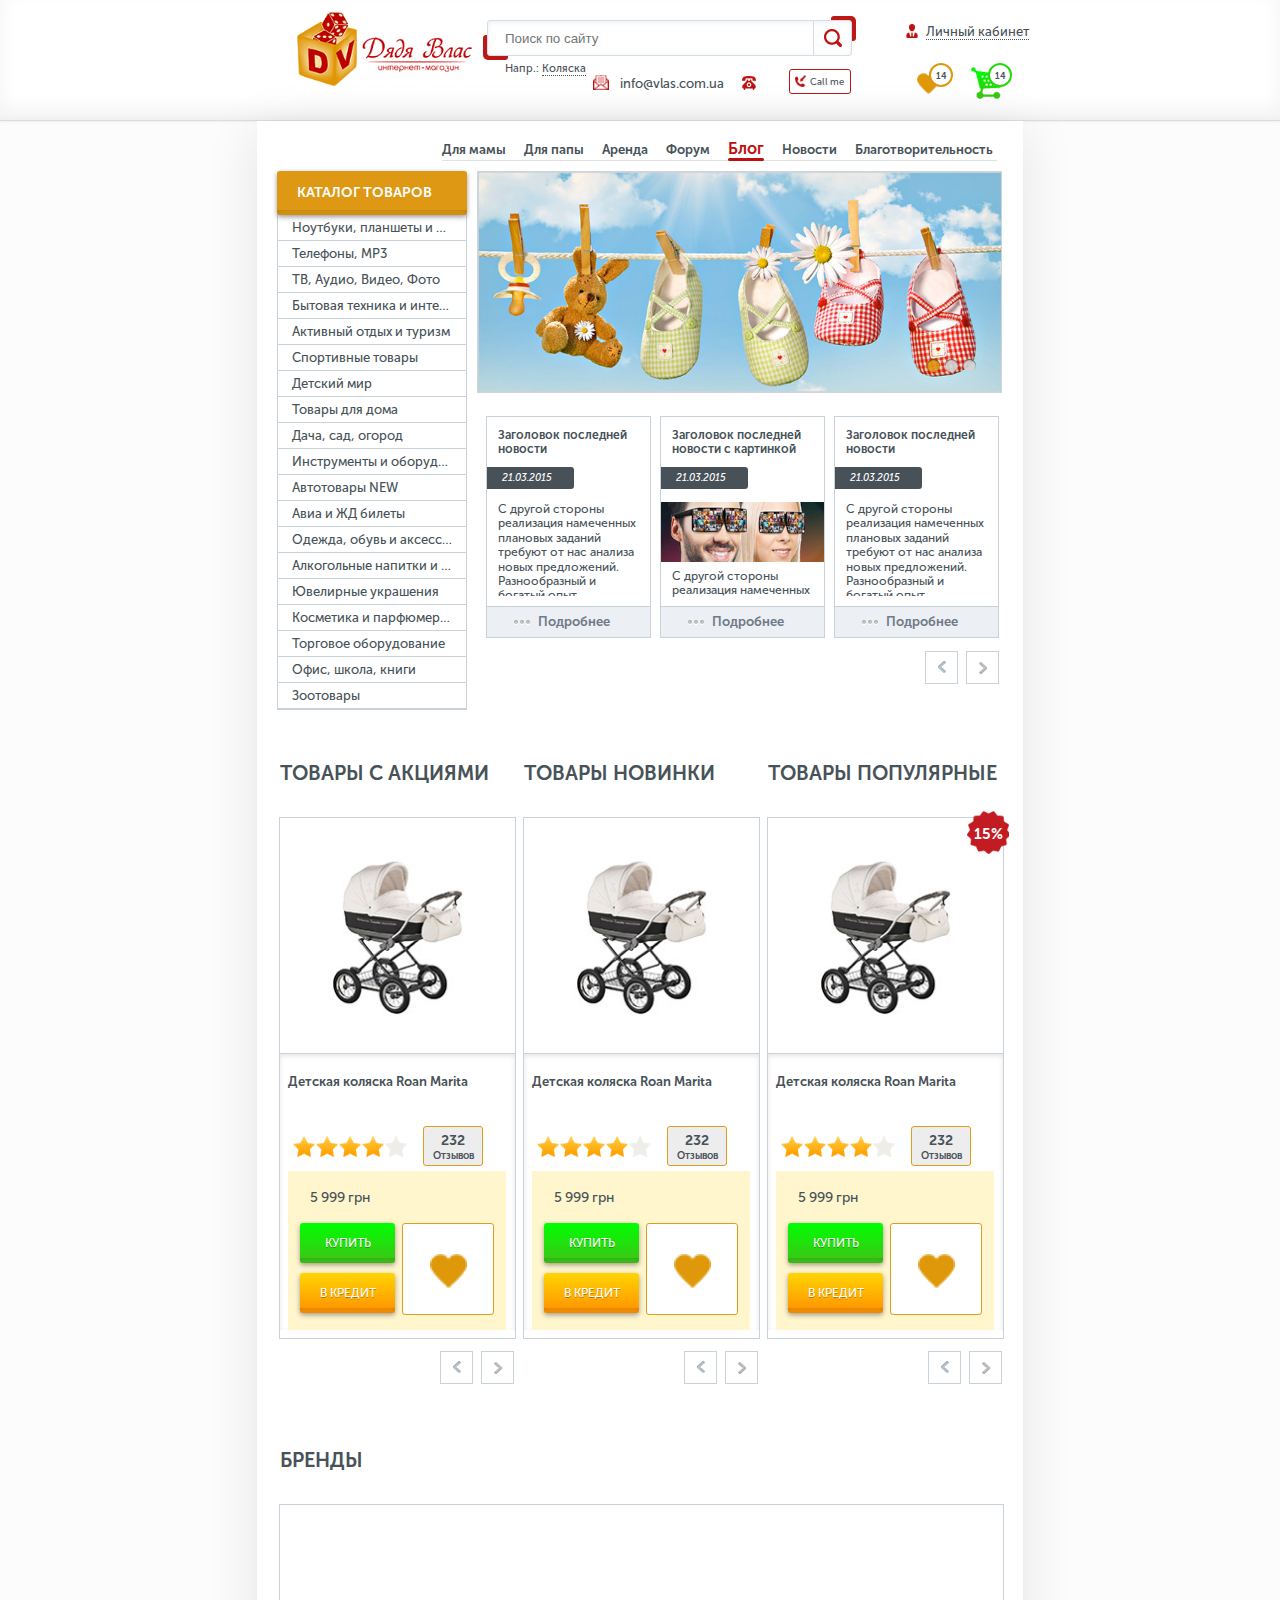
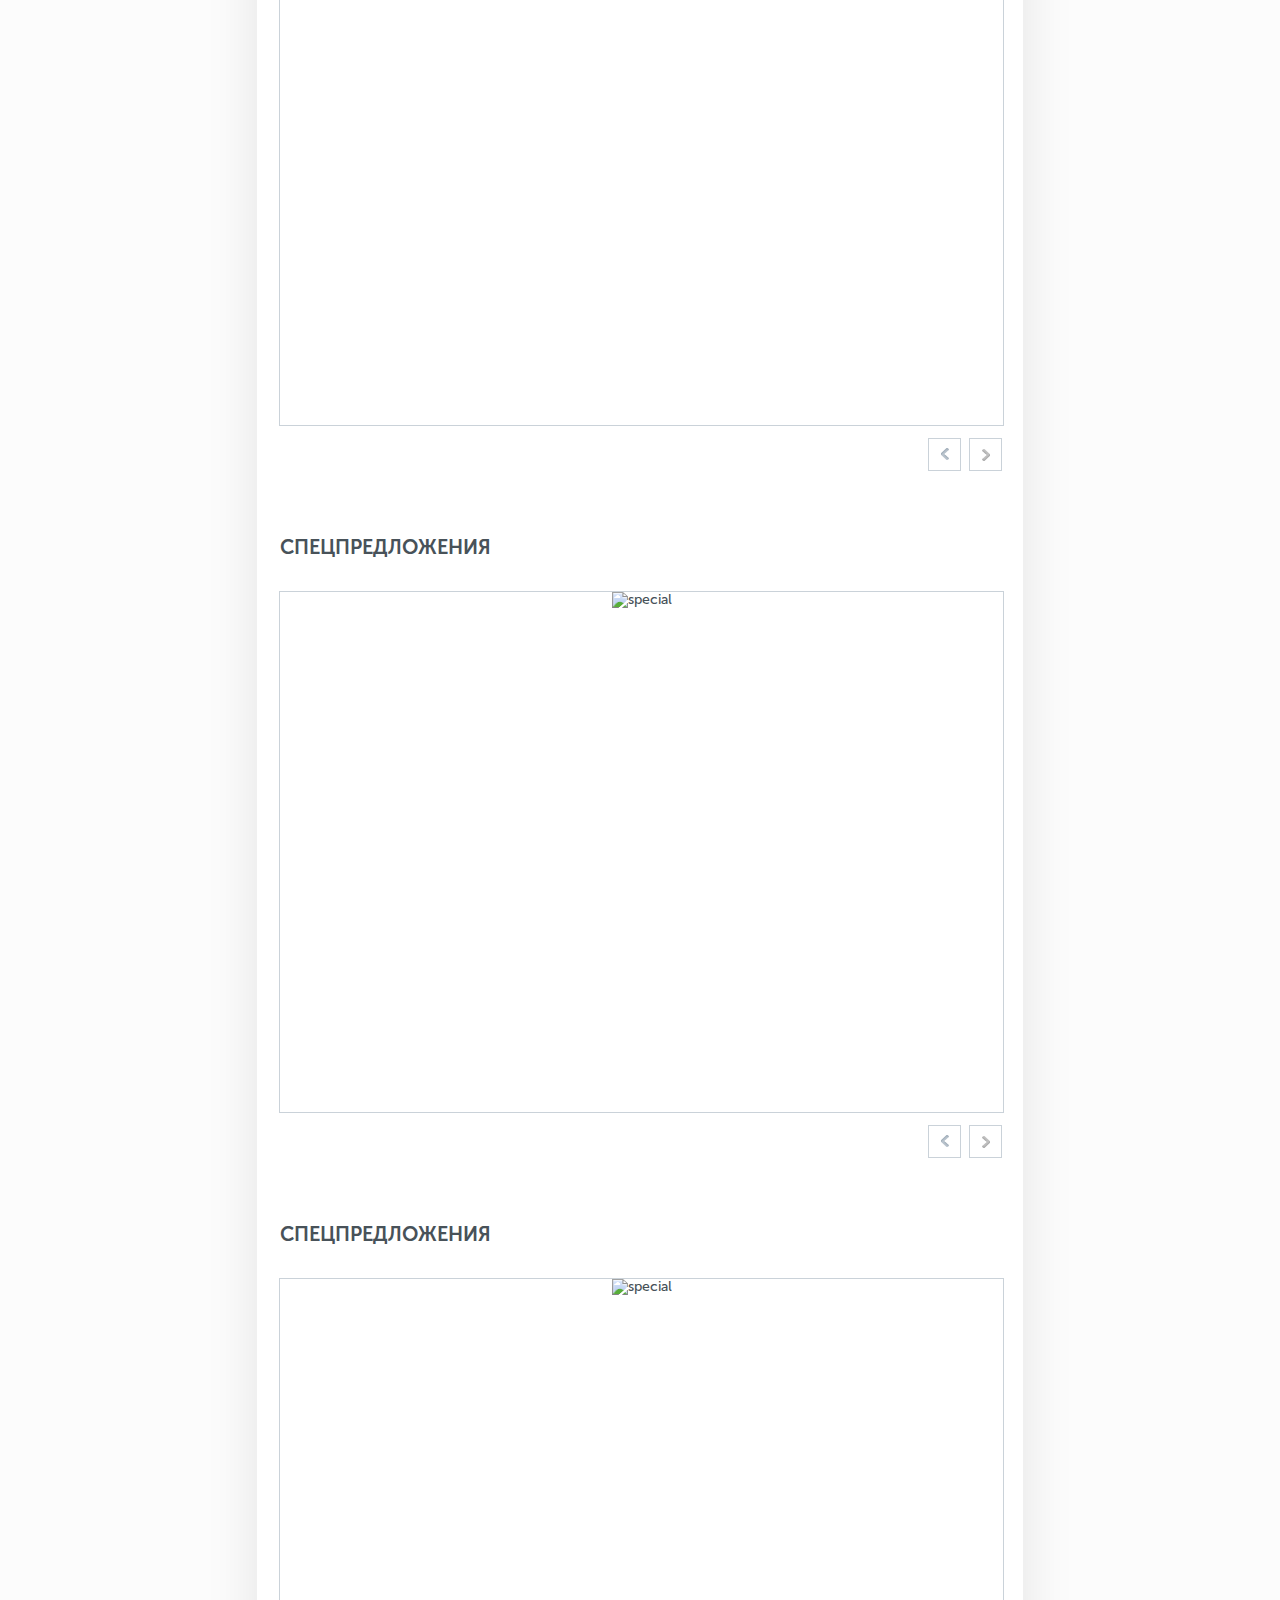
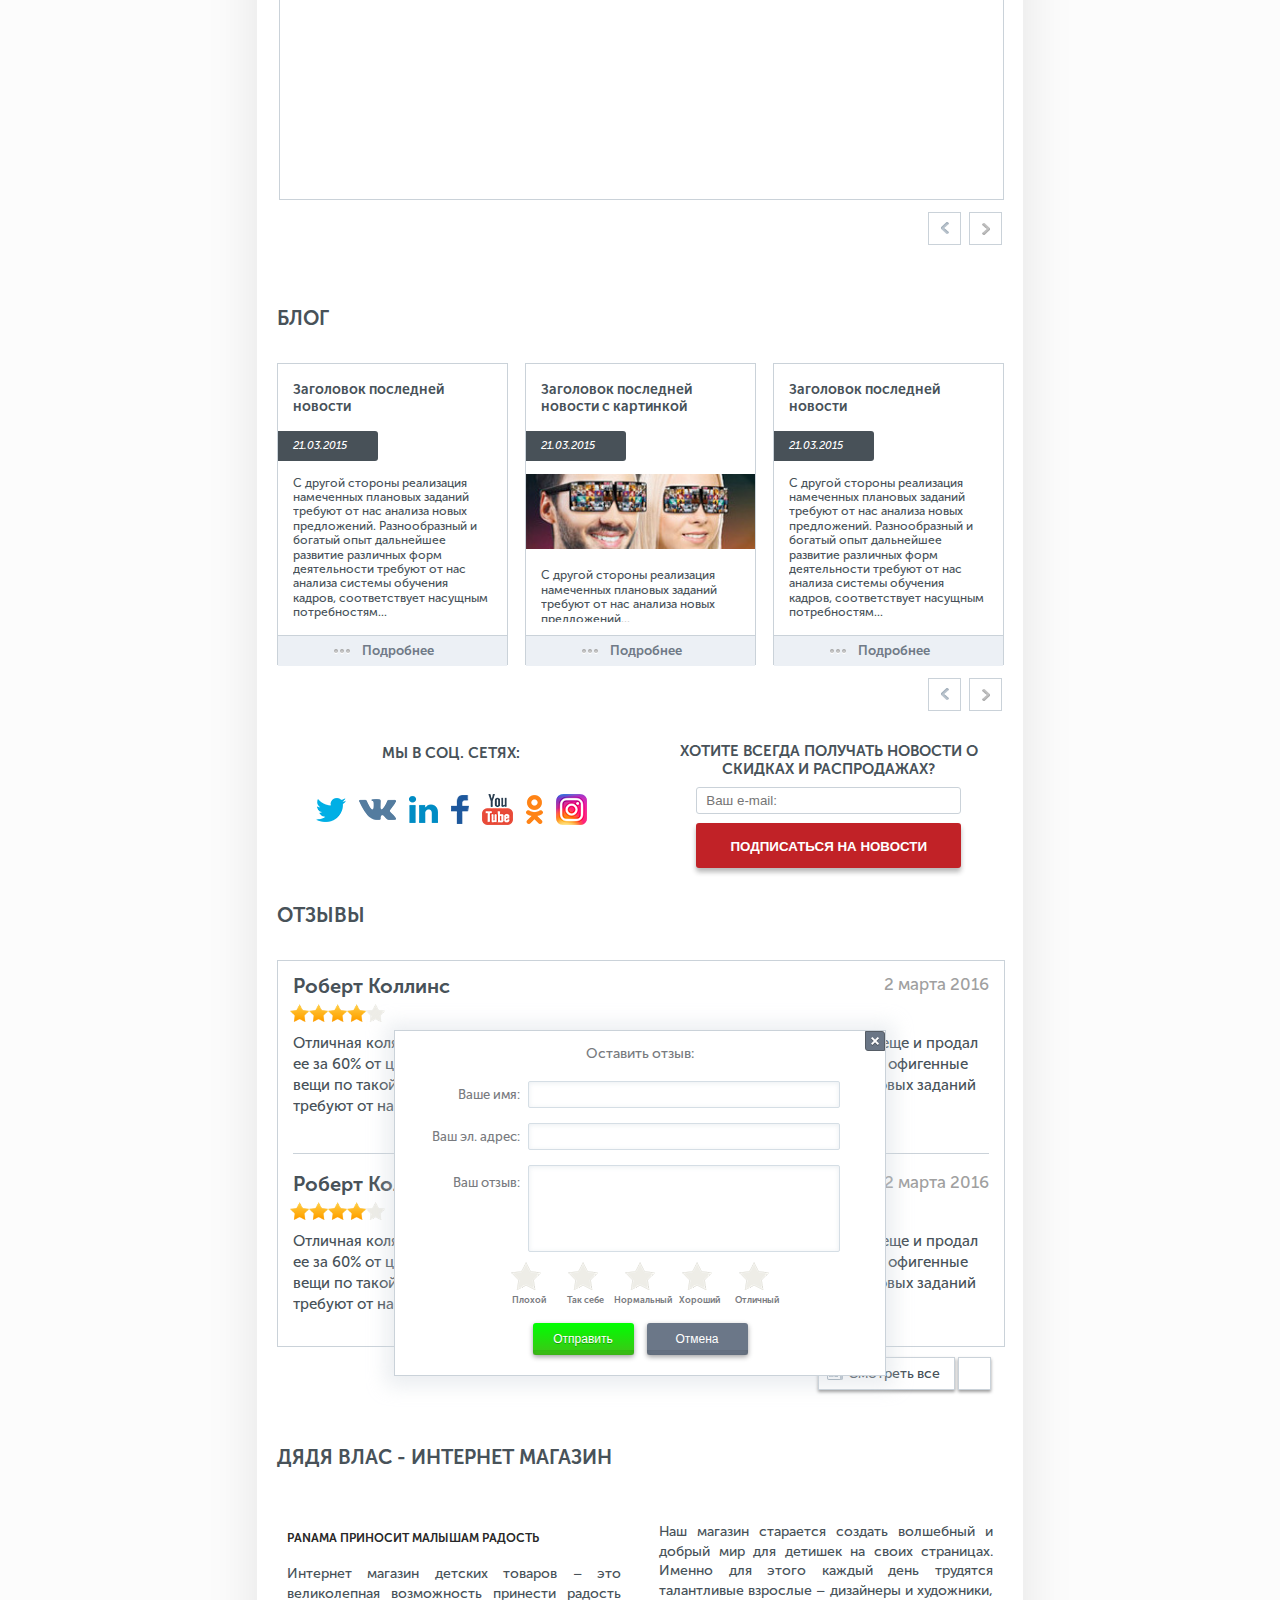
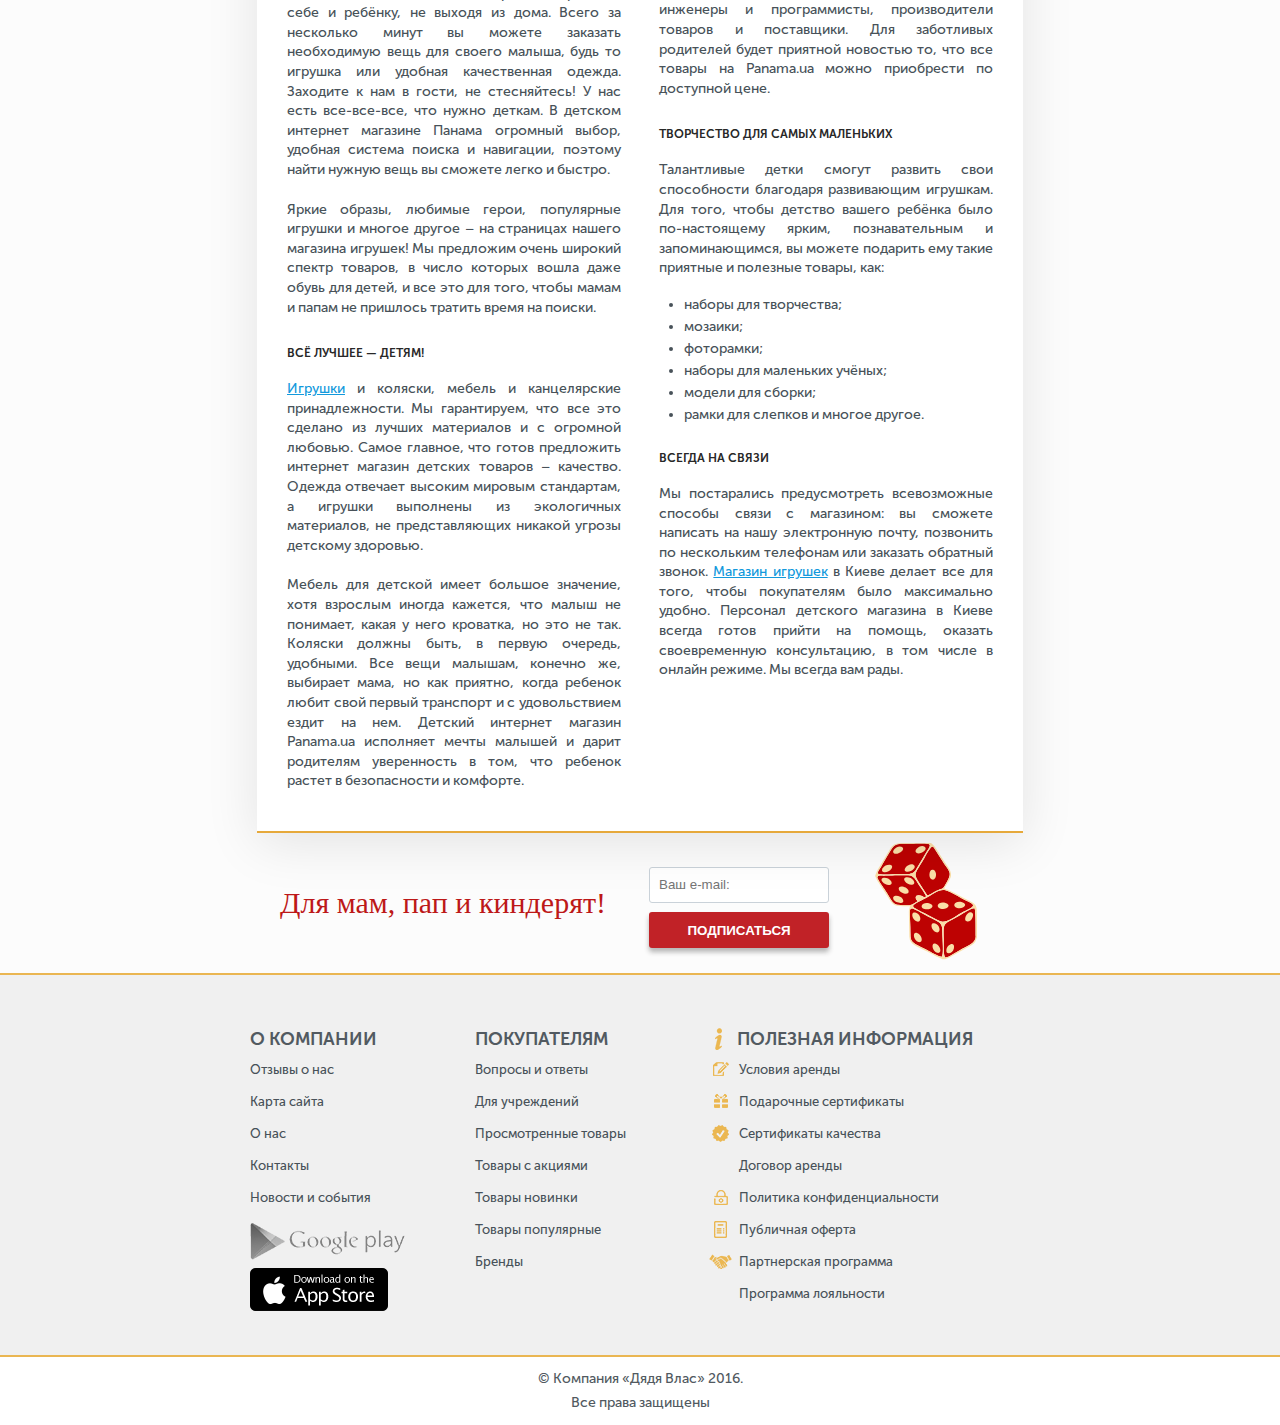
==== commit 3135816f: "15.30 - product photos, reviews" ====
--- a/index.html
+++ b/index.html
@@ -2,6 +2,7 @@
 <html lang="en">
 <head>
 	<meta charset="UTF-8">
+	<meta name="viewport" content="width=device-width">
 	<title>Дядя Влас</title>
 	<link rel="stylesheet" href="css/jquery.fancybox.css">
 	<link rel="stylesheet" href="css/jquery.fancybox-thumbs.css">
@@ -13,23 +14,39 @@
 			<a href="#" class="header-logo"></a>
 			<div class="header-nav">
 				<ul>
+					<li class="close"></li>
 					<li><a href="#">О нас</a></li>
 					<li><a href="#">Кредит</a></li>
 					<li><a href="#">Гарантия и возврат</a></li>
 					<li><a href="#">Доставки и оплата</a></li>
 				</ul>
+				<ul class="mobile">
+					<li><a href="#" class="header-info">Полезная информация</a></li>
+					<li><a href="#" class="header-rules">Условия аренды</a></li>
+					<li><a href="#" class="header-gifts">Подарочные сертификаты</a></li>
+					<li><a href="#" class="header-ok">Сертификаты качества</a></li>
+					<li><a href="#" class="header-agreement">Договор аренды</a></li>
+					<li><a href="#" class="header-close">Политика конфиденциальности</a></li>
+					<li><a href="#" class="header-public">Публичная оферта</a></li>
+					<li><a href="#" class="header-partners">Партнерская программа</a></li>
+					<li><a href="#" class="header-loyalty">Программа лояльности</a></li>
+				</ul>
 				<form action="#">
 					<p>
 						<input type="text" placeholder="Поиск по сайту">
 					</p>
+					<input type="submit">
 					<span>Напр.: <i>Коляска</i></span>
 				</form>
 			</div>
 			<div class="header-contacts">
 				<a href="#callback" class="callme">Call me</a>
-				<a href="tel:+380933333333">+38 (093) 333-33-33</a>
-				<a href="tel:+380933333333">+38 (093) 333-33-33</a>
-				<a href="tel:+380933333333">+38 (093) 333-33-33</a>
+				<a href="#" class="header-tel-open"></a>
+				<div class="header-tel" class="header-tel">
+					<a href="tel:+380933333333">+38 (093) 333-33-33</a>
+					<a href="tel:+380933333333">+38 (093) 333-33-33</a>
+					<a href="tel:+380933333333">+38 (093) 333-33-33</a>
+				</div>
 				<a href="mail:info@vlas.com.ua">info@vlas.com.ua</a>
 			</div>
 			<div class="header-personal">
@@ -55,7 +72,7 @@
 				<!-- <div class="description full">
 					<span>В корзине <em>2 товара</em></span>
 					<span>на сумму <em>4026 грн</em></span>
-					<a href="#" class="offer submit">Оформить заказ</a>
+					<a href="#" class="offer submit button-green">Оформить заказ</a>
 					<hr>
 					<a href="#" class="basket">Перейти в корзину</a>
 				</div> -->
@@ -63,8 +80,8 @@
 		</div>
 	</header>
 
-	<div class="main">
-		<div class="catalog">
+	<div class="main clearfix">
+		<div class="catalog active">
 			<h2>Каталог товаров</h2>
 			<ul>
 				<li><a href="#">Ноутбуки, планшеты и компьютеры</a></li>
@@ -73,9 +90,38 @@
 				<li class="submenu">
 					<a href="#">Бытовая техника и интерьер</a>
 					<ul>
-						<li><a href="#">Ноутбуки, планшеты и компьютеры</a></li>
-						<li><a href="#">Телефоны, MP3</a></li>
-						<li><a href="#">ТВ, Аудио, Видео, Фото</a></li>
+						<li>
+							<a href="#">Ноутбуки, планшеты и компьютеры</a>
+							<ul>
+								<li><a href="#">Ноутбуки, планшеты и компьютеры</a></li>
+								<li><a href="#">Телефоны, MP3</a></li>
+								<li><a href="#">ТВ, Аудио, Видео, Фото</a></li>
+								<li>
+									<a href="#">Активная вкладва 3го уровня</a>
+								</li>
+								<li><a href="#">Ювелирные украшения</a></li>
+								<li><a href="#">Косметика и парфюмерия</a></li>
+							</ul>
+						</li>
+						<li>
+							<a href="#">Телефоны, MP3</a>
+							<ul>
+								<li><a href="#">Ноутбуки, планшеты и компьютеры</a></li>
+								<li><a href="#">Косметика и парфюмерия</a></li>
+							</ul>
+						</li>
+						<li>
+							<a href="#">ТВ, Аудио, Видео, Фото</a>
+							<ul>
+								<li><a href="#">Ноутбуки, планшеты и компьютеры</a></li>
+								<li><a href="#">Телефоны, MP3</a></li>
+								<li><a href="#">ТВ, Аудио, Видео, Фото</a></li>
+								<li>
+									<a href="#">Активная вкладва 3го уровня</a>
+								</li>
+								<li><a href="#">Косметика и парфюмерия</a></li>
+							</ul>
+						</li>
 						<li>
 							<a href="#">Активная вкладва 2го уровня</a>
 							<ul>
@@ -86,12 +132,6 @@
 									<a href="#">Активная вкладва 3го уровня</a>
 								</li>
 								<li><a href="#">Активный отдых и туризм</a></li>
-								<li><a href="#">Спортивные товары</a></li>
-								<li><a href="#">Детский мир</a></li>
-								<li><a href="#">Товары для дома</a></li>
-								<li><a href="#">Дача, сад, огород</a></li>
-								<li><a href="#">Инструменты и оборудование</a></li>
-								<li><a href="#">Автотовары NEW</a></li>
 								<li><a href="#">Авиа и ЖД билеты</a></li>
 								<li><a href="#">Одежда, обувь и аксессуары</a></li>
 								<li><a href="#">Алкогольные напитки и продукты</a></li>
@@ -99,18 +139,31 @@
 								<li><a href="#">Косметика и парфюмерия</a></li>
 							</ul>
 						</li>
-						<li><a href="#">Активный отдых и туризм</a></li>
-						<li><a href="#">Спортивные товары</a></li>
-						<li><a href="#">Детский мир</a></li>
-						<li><a href="#">Товары для дома</a></li>
-						<li><a href="#">Дача, сад, огород</a></li>
-						<li><a href="#">Инструменты и оборудование</a></li>
-						<li><a href="#">Автотовары NEW</a></li>
-						<li><a href="#">Авиа и ЖД билеты</a></li>
-						<li><a href="#">Одежда, обувь и аксессуары</a></li>
-						<li><a href="#">Алкогольные напитки и продукты</a></li>
-						<li><a href="#">Ювелирные украшения</a></li>
-						<li><a href="#">Косметика и парфюмерия</a></li>
+						<li>
+							<a href="#">Активный отдых и туризм</a>
+							<ul>
+								<li><a href="#">Ноутбуки, планшеты и компьютеры</a></li>
+								<li><a href="#">Телефоны, MP3</a></li>
+								<li><a href="#">Алкогольные напитки и продукты</a></li>
+								<li><a href="#">Ювелирные украшения</a></li>
+								<li><a href="#">Косметика и парфюмерия</a></li>
+							</ul>
+						</li>
+						<li>
+							<a href="#">Спортивные товары</a>
+							<ul>
+								<li><a href="#">Ноутбуки, планшеты и компьютеры</a></li>
+								<li><a href="#">Телефоны, MP3</a></li>
+								<li><a href="#">ТВ, Аудио, Видео, Фото</a></li>
+								<li>
+									<a href="#">Активная вкладва 3го уровня</a>
+								</li>
+								<li><a href="#">Активный отдых и туризм</a></li>
+								<li><a href="#">Алкогольные напитки и продукты</a></li>
+								<li><a href="#">Ювелирные украшения</a></li>
+								<li><a href="#">Косметика и парфюмерия</a></li>
+							</ul>
+						</li>
 					</ul>
 				</li>
 				<li><a href="#">Активный отдых и туризм</a></li>
@@ -128,11 +181,11 @@
 				<li><a href="#">Торговое оборудование </a></li>
 				<li><a href="#">Офис, школа, книги</a></li>
 				<li><a href="#">Зоотовары</a></li>
-				<!-- <li class="shadow"></li> -->
 			</ul>
 		</div>
 		<div class="main-content">
-			<ul class="breadcrumbs">
+			<ul class="main-navigation">
+				<li class="close">Меню</li>
 				<li><a href="#">Для мамы</a></li>
 				<li><a href="#">Для папы</a></li>
 				<li><a href="#">Аренда</a></li>
@@ -141,75 +194,875 @@
 				<li><a href="#">Новости</a></li>
 				<li><a href="#">Благотворительность</a></li>
 			</ul>
-			<aside>
-				
-			</aside>
+			<div class="slider">
+				<ul>
+					<li data-src="img/slider-image-1.jpg">
+						<img src="img/slider-image-1.jpg" alt="slider-image-1">
+					</li>
+					<li data-src="img/slider-image-2.jpg">
+						<img src="img/slider-image-2.jpg" alt="slider-image-2">
+					</li>
+					<li data-src="img/slider-image-2.jpg">
+						<img src="img/slider-image-2.jpg" alt="slider-image-2">
+					</li>
+				</ul>
+			</div>
+			<div class="carousel news-feed">
+				<div class="carousel-wrapper">
+					<a href="#" class="carousel-block">
+						<h4>Заголовок последней новости</h4>
+						<span class="blog-date">
+							21.03.2015
+						</span>
+						<p class="blog-text">
+							С другой стороны реализация намеченных плановых заданий требуют от нас анализа новых предложений. Разнообразный и богатый опыт дальнейшее развитие различных форм деятельности требуют от нас анализа системы обучения кадров, соответствует насущным потребностям...
+						</p>
+						<span class="blog-more">Подробнее</span>
+					</a>
+					<a href="#" class="carousel-block">
+						<h4>Заголовок последней новости с картинкой</h4>
+						<span class="blog-date">
+							21.03.2015
+						</span>
+						<figure data-src="img/blog-image.jpg">
+							<img src="img/blog-image.jpg" alt="blog-image" class="blog-img">
+						</figure>
+						<p class="blog-text">
+							С другой стороны реализация намеченных плановых заданий требуют от нас анализа новых предложений...
+						</p>
+						<span class="blog-more">Подробнее</span>
+					</a>
+					<a href="#" class="carousel-block">
+						<h4>Заголовок последней новости</h4>
+						<span class="blog-date">
+							21.03.2015
+						</span>
+						<p class="blog-text">
+							С другой стороны реализация намеченных плановых заданий требуют от нас анализа новых предложений. Разнообразный и богатый опыт дальнейшее развитие различных форм деятельности требуют от нас анализа системы обучения кадров, соответствует насущным потребностям...
+						</p>
+						<span class="blog-more">Подробнее</span>
+					</a>
+					<a href="#" class="carousel-block">
+						<h4>Заголовок последней новости с картинкой</h4>
+						<span class="blog-date">
+							21.03.2015
+						</span>
+						<figure data-src="img/blog-image.jpg">
+							<img src="img/blog-image.jpg" alt="blog-image" class="blog-img">
+						</figure>
+						<p class="blog-text">
+							С другой стороны реализация намеченных плановых заданий требуют от нас анализа новых предложений...
+						</p>
+						<span class="blog-more">Подробнее</span>
+					</a>
+				</div>
+				<div class="carousel-nav">
+					<a href="#" class="all">Все новости</a>
+					<span class="prev"></span>
+					<span class="next"></span>
+				</div>
+			</div>
+		</div>
+		<div class="goods">
+			<div class="carousel">
+				<h3 class="head">Товары с акциями</h3>
+				<div class="carousel-wrapper">
+					<div class="carousel-block">
+						<figure>
+							<img src="img/products/product-1.jpg" alt="product-1" class="goods-img">
+						</figure>
+						<div class="goods-text">
+							<h4>Детская коляска Roan Marita</h4>
+							<span class="goods-rating">
+								<i class="on"></i>
+								<i class="on"></i>
+								<i class="on"></i>
+								<i class="on"></i>
+								<i class="off"></i>
+							</span>
+							<span class="goods-review">
+								<span class="number">232</span> Отзывов
+							</span>
+							<div class="goods-container">
+								<span class="goods-price">5 999 грн</span>
+								<a href="#" class="goods-like"></a>
+								<a href="#" class="goods-buy button-green">Купить</a>
+								<a href="#" class="goods-buy button-gold">В кредит</a>
+							</div>	
+						</div>
+					</div>
+					<div class="carousel-block discont" data-discont="15%">
+						<figure>
+							<img src="img/products/product-2.jpg" alt="product-2" class="goods-img">
+						</figure>
+						<div class="goods-text">
+							<h4>Детская коляска Roan Marita</h4>
+							<span class="goods-rating">
+								<i class="on"></i>
+								<i class="on"></i>
+								<i class="on"></i>
+								<i class="on"></i>
+								<i class="off"></i>
+							</span>
+							<span class="goods-review">
+								<span class="number">232</span> Отзывов
+							</span>
+							<div class="goods-container">
+								<span class="goods-price">5 999 грн</span>
+								<a href="#" class="goods-like"></a>
+								<a href="#" class="goods-buy button-green">Купить</a>
+								<a href="#" class="goods-buy button-gold">В кредит</a>
+							</div>	
+						</div>
+					</div>
+					<div class="carousel-block">
+						<figure>
+							<img src="img/products/product-1.jpg" alt="product-1" class="goods-img">
+						</figure>
+						<div class="goods-text">
+							<h4>Детская коляска Roan Marita</h4>
+							<span class="goods-rating">
+								<i class="on"></i>
+								<i class="on"></i>
+								<i class="on"></i>
+								<i class="on"></i>
+								<i class="off"></i>
+							</span>
+							<span class="goods-review">
+								<span class="number">232</span> Отзывов
+							</span>
+							<div class="goods-container">
+								<span class="goods-price">5 999 грн</span>
+								<a href="#" class="goods-like"></a>
+								<a href="#" class="goods-buy button-green">Купить</a>
+								<a href="#" class="goods-buy button-gold">В кредит</a>
+							</div>	
+						</div>
+					</div>
+					<div class="carousel-block">
+						<figure>
+							<img src="img/products/product-2.jpg" alt="product-2" class="goods-img">
+						</figure>
+						<div class="goods-text">
+							<h4>Детская коляска Roan Marita</h4>
+							<span class="goods-rating">
+								<i class="on"></i>
+								<i class="on"></i>
+								<i class="on"></i>
+								<i class="on"></i>
+								<i class="off"></i>
+							</span>
+							<span class="goods-review">
+								<span class="number">232</span> Отзывов
+							</span>
+							<div class="goods-container">
+								<span class="goods-price">5 999 грн</span>
+								<a href="#" class="goods-like"></a>
+								<a href="#" class="goods-buy button-green">Купить</a>
+								<a href="#" class="goods-buy button-gold">В кредит</a>
+							</div>	
+						</div>
+					</div>
+					<div class="carousel-block">
+						<figure>
+							<img src="img/products/product-1.jpg" alt="product-1" class="goods-img">
+						</figure>
+						<div class="goods-text">
+							<h4>Детская коляска Roan Marita</h4>
+							<span class="goods-rating">
+								<i class="on"></i>
+								<i class="on"></i>
+								<i class="on"></i>
+								<i class="on"></i>
+								<i class="off"></i>
+							</span>
+							<span class="goods-review">
+								<span class="number">232</span> Отзывов
+							</span>
+							<div class="goods-container">
+								<span class="goods-price">5 999 грн</span>
+								<a href="#" class="goods-like"></a>
+								<a href="#" class="goods-buy button-green">Купить</a>
+								<a href="#" class="goods-buy button-gold">В кредит</a>
+							</div>	
+						</div>
+					</div>
+				</div>
+				<div class="carousel-nav">
+					<span class="prev"></span>
+					<span class="next"></span>
+				</div>
+			</div>
+			<div class="carousel">
+				<h3 class="head">Товары новинки</h3>
+				<div class="carousel-wrapper">
+					<div class="carousel-block">
+						<figure>
+							<img src="img/products/product-1.jpg" alt="product-1" class="goods-img">
+						</figure>
+						<div class="goods-text">
+							<h4>Детская коляска Roan Marita</h4>
+							<span class="goods-rating">
+								<i class="on"></i>
+								<i class="on"></i>
+								<i class="on"></i>
+								<i class="on"></i>
+								<i class="off"></i>
+							</span>
+							<span class="goods-review">
+								<span class="number">232</span> Отзывов
+							</span>
+							<div class="goods-container">
+								<span class="goods-price">5 999 грн</span>
+								<a href="#" class="goods-like"></a>
+								<a href="#" class="goods-buy button-green">Купить</a>
+								<a href="#" class="goods-buy button-gold">В кредит</a>
+							</div>	
+						</div>
+					</div>
+					<div class="carousel-block">
+						<figure>
+							<img src="img/products/product-2.jpg" alt="product-2" class="goods-img">
+						</figure>
+						<div class="goods-text">
+							<h4>Детская коляска Roan Marita</h4>
+							<span class="goods-rating">
+								<i class="on"></i>
+								<i class="on"></i>
+								<i class="on"></i>
+								<i class="on"></i>
+								<i class="off"></i>
+							</span>
+							<span class="goods-review">
+								<span class="number">232</span> Отзывов
+							</span>
+							<div class="goods-container">
+								<span class="goods-price">5 999 грн</span>
+								<a href="#" class="goods-like"></a>
+								<a href="#" class="goods-buy button-green">Купить</a>
+								<a href="#" class="goods-buy button-gold">В кредит</a>
+							</div>	
+						</div>
+					</div>
+					<div class="carousel-block">
+						<figure>
+							<img src="img/products/product-1.jpg" alt="product-1" class="goods-img">
+						</figure>
+						<div class="goods-text">
+							<h4>Детская коляска Roan Marita</h4>
+							<span class="goods-rating">
+								<i class="on"></i>
+								<i class="on"></i>
+								<i class="on"></i>
+								<i class="on"></i>
+								<i class="off"></i>
+							</span>
+							<span class="goods-review">
+								<span class="number">232</span> Отзывов
+							</span>
+							<div class="goods-container">
+								<span class="goods-price">5 999 грн</span>
+								<a href="#" class="goods-like"></a>
+								<a href="#" class="goods-buy button-green">Купить</a>
+								<a href="#" class="goods-buy button-gold">В кредит</a>
+							</div>	
+						</div>
+					</div>
+					<div class="carousel-block">
+						<figure>
+							<img src="img/products/product-2.jpg" alt="product-2" class="goods-img">
+						</figure>
+						<div class="goods-text">
+							<h4>Детская коляска Roan Marita</h4>
+							<span class="goods-rating">
+								<i class="on"></i>
+								<i class="on"></i>
+								<i class="on"></i>
+								<i class="on"></i>
+								<i class="off"></i>
+							</span>
+							<span class="goods-review">
+								<span class="number">232</span> Отзывов
+							</span>
+							<div class="goods-container">
+								<span class="goods-price">5 999 грн</span>
+								<a href="#" class="goods-like"></a>
+								<a href="#" class="goods-buy button-green">Купить</a>
+								<a href="#" class="goods-buy button-gold">В кредит</a>
+							</div>	
+						</div>
+					</div>
+					<div class="carousel-block">
+						<figure>
+							<img src="img/products/product-1.jpg" alt="product-1" class="goods-img">
+						</figure>
+						<div class="goods-text">
+							<h4>Детская коляска Roan Marita</h4>
+							<span class="goods-rating">
+								<i class="on"></i>
+								<i class="on"></i>
+								<i class="on"></i>
+								<i class="on"></i>
+								<i class="off"></i>
+							</span>
+							<span class="goods-review">
+								<span class="number">232</span> Отзывов
+							</span>
+							<div class="goods-container">
+								<span class="goods-price">5 999 грн</span>
+								<a href="#" class="goods-like"></a>
+								<a href="#" class="goods-buy button-green">Купить</a>
+								<a href="#" class="goods-buy button-gold">В кредит</a>
+							</div>	
+						</div>
+					</div>
+				</div>
+				<div class="carousel-nav">
+					<span class="prev"></span>
+					<span class="next"></span>
+				</div>
+			</div>
+			<div class="carousel">
+				<h3 class="head">Товары популярные</h3>
+				<div class="carousel-wrapper">
+					<div class="carousel-block discont" data-discont="15%">
+						<figure>
+							<img src="img/products/product-1.jpg" alt="product-1" class="goods-img">
+						</figure>
+						<div class="goods-text">
+							<h4>Детская коляска Roan Marita</h4>
+							<span class="goods-rating">
+								<i class="on"></i>
+								<i class="on"></i>
+								<i class="on"></i>
+								<i class="on"></i>
+								<i class="off"></i>
+							</span>
+							<span class="goods-review">
+								<span class="number">232</span> Отзывов
+							</span>
+							<div class="goods-container">
+								<span class="goods-price">5 999 грн</span>
+								<a href="#" class="goods-like"></a>
+								<a href="#" class="goods-buy button-green">Купить</a>
+								<a href="#" class="goods-buy button-gold">В кредит</a>
+							</div>	
+						</div>
+					</div>
+					<div class="carousel-block">
+						<figure>
+							<img src="img/products/product-2.jpg" alt="product-2" class="goods-img">
+						</figure>
+						<div class="goods-text">
+							<h4>Детская коляска Roan Marita</h4>
+							<span class="goods-rating">
+								<i class="on"></i>
+								<i class="on"></i>
+								<i class="on"></i>
+								<i class="on"></i>
+								<i class="off"></i>
+							</span>
+							<span class="goods-review">
+								<span class="number">232</span> Отзывов
+							</span>
+							<div class="goods-container">
+								<span class="goods-price">5 999 грн</span>
+								<a href="#" class="goods-like"></a>
+								<a href="#" class="goods-buy button-green">Купить</a>
+								<a href="#" class="goods-buy button-gold">В кредит</a>
+							</div>	
+						</div>
+					</div>
+					<div class="carousel-block discont" data-discont="20%">
+						<figure>
+							<img src="img/products/product-1.jpg" alt="product-1" class="goods-img">
+						</figure>
+						<div class="goods-text">
+							<h4>Детская коляска Roan Marita</h4>
+							<span class="goods-rating">
+								<i class="on"></i>
+								<i class="on"></i>
+								<i class="on"></i>
+								<i class="on"></i>
+								<i class="off"></i>
+							</span>
+							<span class="goods-review">
+								<span class="number">232</span> Отзывов
+							</span>
+							<div class="goods-container">
+								<span class="goods-price">5 999 грн</span>
+								<a href="#" class="goods-like"></a>
+								<a href="#" class="goods-buy button-green">Купить</a>
+								<a href="#" class="goods-buy button-gold">В кредит</a>
+							</div>	
+						</div>
+					</div>
+					<div class="carousel-block">
+						<figure>
+							<img src="img/products/product-2.jpg" alt="product-2" class="goods-img">
+						</figure>
+						<div class="goods-text">
+							<h4>Детская коляска Roan Marita</h4>
+							<span class="goods-rating">
+								<i class="on"></i>
+								<i class="on"></i>
+								<i class="on"></i>
+								<i class="on"></i>
+								<i class="off"></i>
+							</span>
+							<span class="goods-review">
+								<span class="number">232</span> Отзывов
+							</span>
+							<div class="goods-container">
+								<span class="goods-price">5 999 грн</span>
+								<a href="#" class="goods-like"></a>
+								<a href="#" class="goods-buy button-green">Купить</a>
+								<a href="#" class="goods-buy button-gold">В кредит</a>
+							</div>	
+						</div>
+					</div>
+					<div class="carousel-block">
+						<figure>
+							<img src="img/products/product-1.jpg" alt="product-1" class="goods-img">
+						</figure>
+						<div class="goods-text">
+							<h4>Детская коляска Roan Marita</h4>
+							<span class="goods-rating">
+								<i class="on"></i>
+								<i class="on"></i>
+								<i class="on"></i>
+								<i class="on"></i>
+								<i class="off"></i>
+							</span>
+							<span class="goods-review">
+								<span class="number">232</span> Отзывов
+							</span>
+							<div class="goods-container">
+								<span class="goods-price">5 999 грн</span>
+								<a href="#" class="goods-like"></a>
+								<a href="#" class="goods-buy button-green">Купить</a>
+								<a href="#" class="goods-buy button-gold">В кредит</a>
+							</div>	
+						</div>
+					</div>
+				</div>
+				<div class="carousel-nav">
+					<span class="prev"></span>
+					<span class="next"></span>
+				</div>
+			</div>
+		</div>
+		<div class="special goods">
+			<div class="carousel">
+				<h3 class="head">Бренды</h3>
+				<div class="carousel-wrapper">
+					<div class="carousel-block">
+						<figure class="brands">
+							<i class="brand-1"></i>
+							<i class="brand-2"></i>
+							<i class="brand-3"></i>
+							<i class="brand-4"></i>
+							<i class="brand-5"></i>
+							<i class="brand-6"></i>
+							<i class="brand-7"></i>
+							<i class="brand-8"></i>
+							<i class="brand-9"></i>
+							<i class="brand-10"></i>
+							<i class="brand-11"></i>
+							<i class="brand-12"></i>
+							<i class="brand-13"></i>
+							<i class="brand-14"></i>
+							<i class="brand-15"></i>
+							<i class="brand-16"></i>
+							<i class="brand-17"></i>
+							<i class="brand-18"></i>
+							<i class="brand-19"></i>
+							<i class="brand-20"></i>
+							<i class="brand-21"></i>
+							<i class="brand-22"></i>
+							<i class="brand-23"></i>
+							<i class="brand-24"></i>
+							<i class="brand-25"></i>
+							<i class="brand-26"></i>
+							<i class="brand-27"></i>
+							<i class="brand-28"></i>
+							<i class="brand-29"></i>
+							<i class="brand-30"></i>
+							<i class="brand-31"></i>
+							<i class="brand-32"></i>
+							<i class="brand-33"></i>
+							<i class="brand-34"></i>
+							<i class="brand-35"></i>
+							<i class="brand-36"></i>
+						</figure>
+					</div>
+					<div class="carousel-block">
+						<figure class="brands">
+							<i class="brand-1"></i>
+							<i class="brand-2"></i>
+							<i class="brand-3"></i>
+							<i class="brand-4"></i>
+							<i class="brand-5"></i>
+							<i class="brand-6"></i>
+							<i class="brand-7"></i>
+							<i class="brand-8"></i>
+							<i class="brand-9"></i>
+							<i class="brand-10"></i>
+							<i class="brand-11"></i>
+							<i class="brand-12"></i>
+							<i class="brand-27"></i>
+							<i class="brand-28"></i>
+							<i class="brand-29"></i>
+							<i class="brand-30"></i>
+							<i class="brand-31"></i>
+							<i class="brand-32"></i>
+							<i class="brand-33"></i>
+							<i class="brand-34"></i>
+							<i class="brand-35"></i>
+							<i class="brand-36"></i>
+						</figure>
+					</div>
+				</div>
+				<div class="carousel-nav">
+					<span class="prev"></span>
+					<span class="next"></span>
+				</div>
+			</div>
+			<div class="carousel">
+				<h3 class="head">Спецпредложения</h3>
+				<div class="carousel-wrapper">
+					<div class="carousel-block">
+						<figure>
+							<img src="img/special.jpg" alt="special" class="special-img">
+						</figure>
+					</div>
+					<div class="carousel-block">
+						<figure>
+							<img src="img/special.jpg" alt="special" class="special-img">
+						</figure>
+					</div>
+					<div class="carousel-block">
+						<figure>
+							<img src="img/special.jpg" alt="special" class="special-img">
+						</figure>
+					</div>
+				</div>
+				<div class="carousel-nav">
+					<span class="prev"></span>
+					<span class="next"></span>
+				</div>
+			</div>
+			<div class="carousel">
+				<h3 class="head">Спецпредложения</h3>
+				<div class="carousel-wrapper">
+					<div class="carousel-block">
+						<figure>
+							<img src="img/special.jpg" alt="special" class="special-img">
+						</figure>
+					</div>
+					<div class="carousel-block">
+						<figure>
+							<img src="img/special.jpg" alt="special" class="special-img">
+						</figure>
+					</div>
+					<div class="carousel-block">
+						<figure>
+							<img src="img/special.jpg" alt="special" class="special-img">
+						</figure>
+					</div>
+				</div>
+				<div class="carousel-nav">
+					<span class="prev"></span>
+					<span class="next"></span>
+				</div>
+			</div>
+		</div>
+		<div class="carousel blog">
+			<h3 class="head">Блог</h3>
+			<div class="carousel-wrapper">
+				<a href="#" class="carousel-block">
+					<h4>Заголовок последней новости</h4>
+					<span class="blog-date">
+						21.03.2015
+					</span>
+					<p class="blog-text">
+						С другой стороны реализация намеченных плановых заданий требуют от нас анализа новых предложений. Разнообразный и богатый опыт дальнейшее развитие различных форм деятельности требуют от нас анализа системы обучения кадров, соответствует насущным потребностям...
+					</p>
+					<span class="blog-more">Подробнее</span>
+				</a>
+				<a href="#" class="carousel-block">
+					<h4>Заголовок последней новости с картинкой</h4>
+					<span class="blog-date">
+						21.03.2015
+					</span>
+					<figure data-src="img/blog-image.jpg">
+						<img src="img/blog-image.jpg" alt="blog-image"  class="blog-img">
+					</figure>
+					<p class="blog-text">
+						С другой стороны реализация намеченных плановых заданий требуют от нас анализа новых предложений...
+					</p>
+					<span class="blog-more">Подробнее</span>
+				</a>
+				<a href="#" class="carousel-block">
+					<h4>Заголовок последней новости</h4>
+					<span class="blog-date">
+						21.03.2015
+					</span>
+					<p class="blog-text">
+						С другой стороны реализация намеченных плановых заданий требуют от нас анализа новых предложений. Разнообразный и богатый опыт дальнейшее развитие различных форм деятельности требуют от нас анализа системы обучения кадров, соответствует насущным потребностям...
+					</p>
+					<span class="blog-more">Подробнее</span>
+				</a>
+				<a href="#" class="carousel-block">
+					<h4>Заголовок последней новости с картинкой</h4>
+					<span class="blog-date">
+						21.03.2015
+					</span>
+					<figure  data-src="img/blog-image.jpg">
+						<img src="img/blog-image.jpg" alt="blog-image"  class="blog-img">
+					</figure>
+					<p class="blog-text">
+						С другой стороны реализация намеченных плановых заданий требуют от нас анализа новых предложений...
+					</p>
+					<span class="blog-more">Подробнее</span>
+				</a>
+				<a href="#" class="carousel-block">
+					<h4>Заголовок последней новости с картинкой</h4>
+					<span class="blog-date">
+						21.03.2015
+					</span>
+					<figure  data-src="img/blog-image.jpg">
+						<img src="img/blog-image.jpg" alt="blog-image" class="blog-img">
+					</figure>
+					<p class="blog-text">
+						С другой стороны реализация намеченных плановых заданий требуют от нас анализа новых предложений...
+					</p>
+					<span class="blog-more">Подробнее</span>
+				</a>
+			</div>
+			<div class="carousel-nav">
+				<a href="#" class="all">Все новости</a>
+				<span class="prev"></span>
+				<span class="next"></span>
+			</div>
+		</div>
+		<aside>
 			<div class="slider">
 				<ul>
 					<li>
-						<img src="img/slider-image-1.jpg" alt="slider-image-1">
+						<img src="img/banner-img-1.jpg" alt="banner-image-1">
 					</li>
 					<li>
-						<img src="img/slider-image-2.jpg" alt="slider-image-2">
+						<img src="img/banner-img-2.jpg" alt="banner-image-2">
+					</li>
+					<li>
+						<img src="img/banner-img-3.jpg" alt="banner-image-2">
 					</li>
 				</ul>
 			</div>
-			<div class="news">
-				<div class="news-wrapper">
-					<a href="#" class="news-single">
-						<h4>Заголовок последней новости</h4>
-						<span class="date">
-							21.03.2015
-						</span>
-						<p>
-							С другой стороны реализация намеченных плановых заданий требуют от нас анализа новых предложений. Разнообразный и богатый опыт дальнейшее развитие различных форм деятельности требуют от нас анализа системы обучения кадров, соответствует насущным потребностям...
-						</p>
-						<span class="more">Подробнее</span>
-					</a>
-					<a href="#" class="news-single">
-						<h4>Заголовок последней новости с картинкой</h4>
-						<span class="date">
-							21.03.2015
-						</span>
-						<img src="img/blog-image.jpg" alt="blog-image">
-						<p>
-							С другой стороны реализация намеченных плановых заданий требуют от нас анализа новых предложений...
-						</p>
-						<span class="more">Подробнее</span>
-					</a>
-					<a href="#" class="news-single">
-						<h4>Заголовок последней новости</h4>
-						<span class="date">
-							21.03.2015
-						</span>
-						<p>
-							С другой стороны реализация намеченных плановых заданий требуют от нас анализа новых предложений. Разнообразный и богатый опыт дальнейшее развитие различных форм деятельности требуют от нас анализа системы обучения кадров, соответствует насущным потребностям...
-						</p>
-						<span class="more">Подробнее</span>
-					</a>
-					<a href="#" class="news-single">
-						<h4>Заголовок последней новости с картинкой</h4>
-						<span class="date">
-							21.03.2015
-						</span>
-						<img src="img/blog-image.jpg" alt="blog-image">
-						<p>
-							С другой стороны реализация намеченных плановых заданий требуют от нас анализа новых предложений...
-						</p>
-						<span class="more">Подробнее</span>
-					</a>
-				</div>
-				<div class="news-nav">
-					<a href="#" class="all">Все новости</a>
-					<span class="prev"></span>
-					<span class="next"></span>
-					<a href="#" class="all">Все новости</a>
-				</div>
+			<div class="aside-social">
+				<h4>Мы в соц. сетях:</h4>
+				<a href="#" class="social-twitter"></a>
+				<a href="#" class="social-vk"></a>
+				<a href="#" class="social-in"></a>
+				<a href="#" class="social-fb"></a>
+				<a href="#" class="social-youtube"></a>
+				<a href="#" class="social-ok"></a>
+				<a href="#" class="social-instagram"></a>
+			</div>
+			<form action="#" class="aside-subscribe subscribe">
+				<h4>Хотите всегда получать новости о скидках и распродажах?</h4>
+				<input type="email" required placeholder="Ваш e-mail:">
+				<input type="submit" value="Подписаться на новости">
+			</form>
+		</aside>
+		<div class="review">
+			<h3 class="head review-head">Отзывы</h3>
+			<form id="review">
+				<h3>Оставить отзыв:</h3>
+				<label>
+					Ваше имя:
+					<input type="text" required>
+				</label>
+				<label>
+					Ваш эл. адрес:
+					<input type="email" required>
+				</label>
+				<label>
+					<span>Ваш отзыв:</span>
+					<textarea cols="30" rows="10"></textarea>
+				</label>
+				<span class="rating">
+					<i data-text="Плохой"></i>
+					<i data-text="Так себе"></i>
+					<i data-text="Нормальный"></i>
+					<i data-text="Хороший"></i>
+					<i data-text="Отличный"></i>
+				</span>
+				<a href="#" title="close" class="fancybox-item fancybox-close"></a>
+				<button class="submit button-green">Отправить</button>
+				<button class="cancel">Отмена</button>
+			</form>
+			<ul class="review-list">
+				<li>
+					<span class="review-author">Роберт Коллинс</span>
+					<span class="review-date">2 марта 2016</span>
+					<span class="review-rating">
+						<i class="active"></i>
+						<i class="active"></i>
+						<i class="active"></i>
+						<i class="active"></i>
+						<i></i>
+					</span>
+					<p>
+						Отличная коляска, купил пользвался. За все время ничего не сломалось, и потом еще и продал ее за 60% от цены. так что доволен до безумия. Спасибо за то что продаете такие офигенные вещи по такой адекватной цене. С другой стороны реализация намеченных плановых заданий требуют от нас анализа новых предложений.
+					</p>
+				</li>
+				<li>
+					<span class="review-author">Роберт Коллинс</span>
+					<span class="review-date">2 марта 2016</span>
+					<span class="review-rating">
+						<i class="active"></i>
+						<i class="active"></i>
+						<i class="active"></i>
+						<i class="active"></i>
+						<i></i>
+					</span>
+					<p>
+						Отличная коляска, купил пользвался. За все время ничего не сломалось, и потом еще и продал ее за 60% от цены. так что доволен до безумия. Спасибо за то что продаете такие офигенные вещи по такой адекватной цене. С другой стороны реализация намеченных плановых заданий требуют от нас анализа новых предложений.
+					</p>
+				</li>
+			</ul>
+			<div class="review-nav">
+				<a href="#" class="all">Смотреть все</a>
+				<span class="review-icon"></span>
+			</div>
+		</div>
+		<div class="info">
+			<h3 class="head">Дядя Влас - Интернет магазин</h3>
+			<div class="info-left">
+				<h4>PANAMA ПРИНОСИТ МАЛЫШАМ РАДОСТЬ</h4>
+				<p>
+					Интернет магазин детских товаров – это великолепная возможность принести радость себе и ребёнку, не выходя из дома. Всего за несколько минут вы можете заказать необходимую вещь для своего малыша, будь то игрушка или удобная качественная одежда. Заходите к нам в гости, не стесняйтесь! У нас есть все-все-все, что нужно деткам. В детском интернет магазине Панама огромный выбор, удобная система поиска и навигации, поэтому найти нужную вещь вы сможете легко и быстро.
+				</p>
+				<p>
+					Яркие образы, любимые герои, популярные игрушки и многое другое – на страницах нашего магазина игрушек! Мы предложим очень широкий спектр товаров, в число которых вошла даже обувь для детей, и все это для того, чтобы мамам и папам не пришлось тратить время на поиски.
+				</p>
+				<h4>ВСЁ ЛУЧШЕЕ — ДЕТЯМ!</h4>
+				<p>
+					<a href="#">Игрушки</a> и коляски, мебель и канцелярские принадлежности. Мы гарантируем, что все это сделано из лучших материалов и с огромной любовью. Самое главное, что готов предложить интернет магазин детских товаров – качество. Одежда отвечает высоким мировым стандартам, а игрушки выполнены из экологичных материалов, не представляющих никакой угрозы детскому здоровью.
+				</p>
+				<p>
+					Мебель для детской имеет большое значение, хотя взрослым иногда кажется, что малыш не понимает, какая у него кроватка, но это не так. Коляски должны быть, в первую очередь, удобными. Все вещи малышам, конечно же, выбирает мама, но как приятно, когда ребенок любит свой первый транспорт и с удовольствием ездит на нем. Детский интернет магазин Panama.ua исполняет мечты малышей и дарит родителям уверенность в том, что ребенок растет в безопасности и комфорте.
+				</p>
+			</div>
+			<div class="info-right">
+				<p>
+					Наш магазин старается создать волшебный и добрый мир для детишек на своих страницах. Именно для этого каждый день трудятся талантливые взрослые – дизайнеры и художники, инженеры и программисты, производители товаров и поставщики. Для заботливых родителей будет приятной новостью то, что все товары на Panama.ua можно приобрести по доступной цене.
+				</p>
+				<h4>ТВОРЧЕСТВО ДЛЯ САМЫХ МАЛЕНЬКИХ</h4>
+				<p>
+					Талантливые детки смогут развить свои способности благодаря развивающим игрушкам. Для того, чтобы детство вашего ребёнка было по-настоящему ярким, познавательным и запоминающимся, вы можете подарить ему такие приятные и полезные товары, как:
+				</p>
+				<ul>
+					<li>наборы для творчества;</li>
+					<li>мозаики;</li>
+					<li>фоторамки;</li>
+					<li>наборы для маленьких учёных;</li>
+					<li>модели для сборки;</li>
+					<li>рамки для слепков и многое другое.</li>
+				</ul>
+				<h4>ВСЕГДА НА СВЯЗИ</h4>
+				<p>
+					Мы постарались предусмотреть всевозможные способы связи с магазином: вы сможете написать на нашу электронную почту, позвонить по нескольким телефонам или заказать обратный звонок. <a href="#">Магазин игрушек</a> в Киеве делает все для того, чтобы покупателям было максимально удобно. Персонал детского магазина в Киеве всегда готов прийти на помощь, оказать своевременную консультацию, в том числе в онлайн режиме. Мы всегда вам рады.
+				</p>
 			</div>
 		</div>
 	</div>
-	
+	<div class="subscribe">
+		<h4>Для мам, пап и киндерят!</h4>
+		<form action="#" class="subscribe">
+			<input type="email" required placeholder="Ваш e-mail:">
+			<input type="submit" value="Подписаться">
+		</form>
+		<span class="subscribe-img"></span>
+	</div>
 	<footer>
+		<div class="footer-wrapper clearfix">
+			<div>
+				<a href="#" class="footer-logo"></a>
+				<span class="footer-logo-text">Для мам, пап и киндерят!</span>
+				<span class="footer-copy">
+					&copy; Компания «Дядя Влас» 2016. Все права защищены
+				</span>
+			</div>
+			<div>
+				<ul>
+					<li>
+						<h6>Способы оплаты:</h6>
+						<a href="#" class="visa-master"></a>
+						<a href="#" class="privat24logo"></a>
+						<a href="#" class="cards">- налич. и безналич. расчет.</a>
+					</li>
+					<li>
+						<h6>Способы доставки:</h6>
+						<a href="#" class="new-mail"></a>
+						<a href="#" class="intime"></a>
+						<a href="#" class="autolux"></a>
+						<a href="#" class="delivery-icon">- доставку курьером на дом</a>
+					</li>
+					<li>
+						<h6>Наши пратнеры:</h6>
+						<a href="#" class="visa"></a>
+						<a href="#" class="master"></a>
+						<a href="#" class="qiwi"></a>
+						<a href="#" class="webmoney"></a>
+						<a href="#" class="scrill"></a>
+					</li>
+				</ul>
+			</div>
+			<div>
+				<h4>О компании</h4>
+				<ul>
+					<li><a href="#">Отзывы о нас</a></li>
+					<li><a href="#">Карта сайта</a></li>
+					<li><a href="#">О нас</a></li>
+					<li><a href="#">Контакты</a></li>
+					<li><a href="#">Новости и события</a></li>
+					<li><a href="#" class="google-play"></a></li>
+					<li><a href="#" class="appstore"></a></li>
+				</ul>
+			</div>
+			<div>
+				<h4>Покупателям</h4>
+				<ul>
+					<li><a href="#">Вопросы и ответы</a></li>
+					<li><a href="#">Для учреждений</a></li>
+					<li><a href="#">Просмотренные товары</a></li>
+					<li><a href="#">Товары с акциями</a></li>
+					<li><a href="#">Товары новинки</a></li>
+					<li><a href="#">Товары популярные</a></li>
+					<li><a href="#">Бренды</a></li>
+				</ul>
+			</div>
+			<div>
+				<h4 class="footer-info">Полезная информация</h4>
+				<ul>
+					<li><a href="#" class="footer-rules">Условия аренды</a></li>
+					<li><a href="#" class="footer-gifts">Подарочные сертификаты</a></li>
+					<li><a href="#" class="footer-ok">Сертификаты качества</a></li>
+					<li><a href="#" class="footer-agreement">Договор аренды</a></li>
+					<li><a href="#" class="footer-close">Политика конфиденциальности</a></li>
+					<li><a href="#" class="footer-public">Публичная оферта</a></li>
+					<li><a href="#" class="footer-partners">Партнерская программа</a></li>
+					<li><a href="#" class="footer-loyalty">Программа лояльности</a></li>
+				</ul>
+			</div>
+		</div>
+		<div class="footer-foot">
+			<span>&copy; Компания «Дядя Влас» 2016.</span> 
+			<span>Все права защищены</span>
+		</div>
 		<form id="callback">
 			<h3>Заказать обратный звонок</h3>
 			<label>
@@ -220,7 +1073,7 @@
 				Ваш телефон:
 				<input type="text" required>
 			</label>
-			<button class="submit">Отправить</button>
+			<button class="submit button-green">Отправить</button>
 			<button class="cancel">Отмена</button>
 		</form>
 		<form id="enter">
@@ -239,7 +1092,7 @@
 					<input type="checkbox" checked>
 					Запомнить меня
 				</label>
-				<button class="submit">Отправить</button>
+				<button class="submit button-green">Отправить</button>
 				<button class="cancel">Отмена</button>
 			</div>
 			<div class="right">
@@ -249,7 +1102,6 @@
 				<a href="#" class="reg">Зарегестрироваться</a>
 			</div>
 		</form>
-		
 	</footer>
 	<script src="js/jquery-1.12.0.min.js"></script>
 	<script src="js/jquery.fancybox.pack.js"></script>
--- a/css/style.css
+++ b/css/style.css
@@ -1 +1,6225 @@
-html,body,div,span,applet,object,iframe,h1,h2,h3,h4,h5,h6,p,blockquote,pre,a,abbr,acronym,address,big,cite,code,del,dfn,em,img,ins,kbd,q,s,samp,small,strike,strong,sub,sup,tt,var,b,u,i,center,dl,dt,dd,ol,ul,li,fieldset,form,label,legend,table,caption,tbody,tfoot,thead,tr,th,td,article,aside,canvas,details,embed,figure,figcaption,footer,header,hgroup,menu,nav,output,ruby,section,summary,time,mark,audio,video{margin:0;padding:0;border:0;font-size:100%;font:inherit;vertical-align:baseline}article,aside,details,figcaption,figure,footer,header,hgroup,menu,nav,section{display:block}body{line-height:1}ol,ul{list-style:none}blockquote,q{quotes:none}blockquote:before,blockquote:after{content:'';content:none}q:before,q:after{content:'';content:none}table{border-collapse:collapse;border-spacing:0}@font-face{font-family:"MuseoSansCyrl";src:url("../fonts/MuseoSansCyrl_500.otf") format("opentype");font-weight:normal;font-style:normal}@font-face{font-family:"MuseoSansCyrl";src:url("../fonts/MuseoSansCyrl_500_Italic.otf") format("opentype");font-weight:normal;font-style:italic}@font-face{font-family:"MuseoSansCyrl";src:url("../fonts/MuseoSansCyrl_300.otf") format("opentype");font-weight:300;font-style:normal}@font-face{font-family:"MuseoSansCyrl";src:url("../fonts/MuseoSansCyrl_300_Italic.otf") format("opentype");font-weight:300;font-style:italic}@font-face{font-family:"MuseoSansCyrl";src:url("../fonts/MuseoSansCyrl_100.otf") format("opentype");font-weight:100;font-style:normal}@font-face{font-family:"MuseoSansCyrl";src:url("../fonts/MuseoSansCyrl_100_Italic.otf") format("opentype");font-weight:100;font-style:italic}@font-face{font-family:"MuseoSansCyrl";src:url("../fonts/MuseoSansCyrl_700.otf") format("opentype");font-weight:700;font-style:normal}@font-face{font-family:"MuseoSansCyrl";src:url("../fonts/MuseoSansCyrl_700_Italic.otf") format("opentype");font-weight:700;font-style:italic}@font-face{font-family:"MuseoSansCyrl";src:url("../fonts/MuseoSansCyrl_900.otf") format("opentype");font-weight:900;font-style:normal}@font-face{font-family:"MuseoSansCyrl";src:url("../fonts/MuseoSansCyrl_900_Italic.otf") format("opentype");font-weight:900;font-style:italic}.wrapper{margin:0 auto}a{text-decoration:none;color:#485259}em{font-weight:700}#callback,#enter{display:none}.fancybox-overlay{background:none}.fancybox-opened .fancybox-skin{box-shadow:0 0px 30px 2px rgba(0,0,0,0.3)}.fancybox-close{background:#6a7686 url("../img/icons/close.png") no-repeat center;top:0px;right:0px;width:18px;height:18px;border:1px solid #565d66;border-radius:0 3px 0 3px}.fancybox-close:hover{background:#bd1818 url("../img/icons/close.png") no-repeat center;border-color:#bd1818}#callback,#enter{color:#282828;text-align:center}#callback h3,#enter h3{text-align:center;padding-bottom:20px;margin-bottom:30px;border-bottom:1px solid #ebebeb}#callback label,#enter label{display:block;text-align:right;margin-bottom:15px;font-size:13px}#callback [type="text"],#callback [type="email"],#enter [type="text"],#enter [type="email"]{margin-left:5px;padding:0 5px;border:1px solid #d5dee5;border-radius:2px;background-color:#fff;box-shadow:inset 0px 1px 5px 0px rgba(213,222,229,0.5);width:205px;height:25px}#callback button,#enter button{position:relative;margin:30px 5px 0;border:none;border-radius:3px;box-shadow:0px 2px 5px 0px rgba(22,23,24,0.4);width:101px;height:32px;font-size:12px;color:#fff;cursor:pointer}#callback button:after,#enter button:after{position:absolute;content:"";left:0;bottom:0;width:100%;height:5px;box-shadow:inset 0 0 5px 0 rgba(0,0,0,0.16)}#callback .submit,#enter .submit{background-image:linear-gradient(to top, #40c218 0%, #00ff01 100%)}#callback .submit:hover,#enter .submit:hover{background:#03bc02}#callback .cancel,#enter .cancel{background:#6b7788;transition:all 0.3s}#callback .cancel:hover,#enter .cancel:hover{background:#656f7e;box-shadow:0px 2px 6px 0px rgba(22,23,24,0.6)}#callback{width:345px;padding:5px 0}.enter .fancybox-skin{padding:0 !important}#enter>*{padding:35px 20px 25px}#enter .left{float:left;width:300px}#enter .right{float:right;width:200px;height:270px;background:#f4f5f8}#enter .forget{font-size:12px;margin-left:-50px;border-bottom:1px dotted #282828}#enter .checkbox{text-align:left;margin:20px 0 0 80px}#enter .checkbox input{position:relative;top:2px}#enter .vk,#enter .fb{margin-bottom:12px;position:relative;display:inline-block;width:204px;height:45px;line-height:45px;background:#fff;box-shadow:0px 2px 5px 0px rgba(202,210,217,0.4);border:1px solid #cad2d9;font-size:15px;font-weight:700}#enter .vk:after,#enter .fb:after{position:absolute;content:"";left:0;bottom:0;width:100%;height:5px;box-shadow:inset 0 0 5px 0 rgba(0,0,0,0.16)}#enter .vk:before,#enter .fb:before{position:absolute;content:"";left:0;bottom:0;width:46px;height:47px;border-right:1px solid #cad2d9}#enter .vk{color:#557b9e}#enter .vk:before{background:url("../img/icons/enter-vk.png") no-repeat center}#enter .fb{color:#3b5998}#enter .fb:before{background:url("../img/icons/enter-fb.png") no-repeat center}.submit,.reg{position:relative;display:inline-block;border:none;border-radius:3px;box-shadow:0px 2px 5px 0px rgba(22,23,24,0.4);font-size:12px;text-shadow:0px 1px 0px rgba(0,0,0,0.3);color:#fff;cursor:pointer}.submit:hover,.reg:hover{background:#03bc02}.submit:after,.reg:after{position:absolute;content:"";left:0;bottom:0;width:100%;height:5px;box-shadow:inset 0 1px 5px 0 rgba(0,0,0,0.16)}.submit{background-image:linear-gradient(to top, #40c218 0%, #00ff01 100%)}.reg{transition:all 0.3s;width:175px;height:30px;line-height:30px;background:#de9813}.reg:hover{background:#de8613;box-shadow:0px 2px 6px 0px rgba(22,23,24,0.6)}body{font-family:"MuseoSansCyrl",sans-serif;font-size:16px}header{background:#fff url("../img/bg-header.png") center repeat-x;height:130px;box-shadow:0 0 3px 0 #e4e4e4,inset 0 -10px 20px 0 rgba(0,0,0,0.05);border-bottom:1px solid #d5dee5}header .wrapper{max-width:1500px}header .header-logo{margin-top:12px;width:240px;height:100px;display:block;float:left;background:url("../img/logo-text.png") no-repeat center right}header .header-logo:before{content:url("../img/logo.png");display:inline-block}header .header-nav{padding-top:12px;margin-left:40px;float:left}header .header-nav ul{margin-left:70px}header .header-nav li{display:inline-block;margin:0 7px;font-size:13px}header .header-nav a:hover{text-decoration:underline}header .header-nav form{width:660px;position:relative}header .header-nav p{position:relative;margin:27px 0 5px}header .header-nav p:before,header .header-nav p:after{position:absolute;content:"";width:25px;height:25px;background:#bd1818;border-radius:3px 5px 3px 5px}header .header-nav p:before{bottom:-4px;left:-4px}header .header-nav p:after{right:-4px;top:-4px}header .header-nav input{position:relative;z-index:1;box-shadow:inset 0px 1px 5px 0px rgba(213,222,229,0.5);border:1px solid #d5dee5;height:34px;width:calc(100% - 64px);padding:0 45px 0 17px;border-radius:3px;color:#485259}header .header-nav span{font-size:11px;color:#485259;padding-left:18px}header .header-nav span i{border-bottom:1px dotted #485259}header .header-nav span:before{position:absolute;top:0;right:0;z-index:1;content:"";width:39px;height:35px;border-left:1px solid #d5dee5;background:url("../img/icons/search.png") center no-repeat}header .header-contacts{float:left;margin-left:75px;padding-top:15px;width:275px}header .header-contacts a{position:relative;display:block;padding-left:29px;font-size:13px;line-height:1.65}header .header-contacts [href*="tel"],header .header-contacts [href*="mail"]{float:left}header .header-contacts [href*="tel"]:before,header .header-contacts [href*="mail"]:before{position:absolute;top:2px;left:2px;width:16px;height:15px;content:""}header .header-contacts [href*="tel"]:nth-child(2):before{background:url("../img/icons/tel.png") center no-repeat}header .header-contacts [href*="mail"]{margin-top:10px}header .header-contacts [href*="mail"]:before{background:url("../img/icons/mail.png") center no-repeat}header .header-contacts .callme{height:32px;line-height:32px;border:1px solid #bd1818;border-radius:3px;float:right;padding:0 14px 0 36px;margin-top:-10px;margin-left:20px;background:url("../img/icons/call.png") 8px no-repeat}header .header-personal{width:150px;float:right;font-size:13px;padding-top:16px}header .header-personal .cab{position:relative;margin-left:26px;border-bottom:1px dotted #485259}header .header-personal .cab:hover{color:#bd1818;border-color:#bd1818}header .header-personal .cab:before{position:absolute;content:"";top:0;left:-20px;width:15px;height:15px;background:url("../img/icons/user.png") no-repeat}header .header-personal [class*="header"]{position:relative;margin:24px 2px 0;width:66px;height:66px;display:inline-block;border-radius:3px;border:1px solid #7d7d7d;text-align:center;font-size:10px}header .header-personal [class*="header"]:hover{border:1px solid #bd1818}header .header-personal [class*="header"]:before{position:relative;display:block;content:"";height:45px;width:100%}header .header-personal [class*="header"]:after{position:absolute;top:4px;right:8px;width:20px;height:20px;border:2px solid;border-radius:50%;line-height:22px;content:attr(data-number);background:#fff;font-weight:700;font-size:9px}header .header-personal .header-like:before{background:url("../img/icons/like.png") center no-repeat}header .header-personal .header-like:after{border-color:#de9711}header .header-personal .header-basket:before{background:url("../img/icons/basket.png") center no-repeat}header .header-personal .header-basket:after{border-color:#27d90f}header .header-personal .header-like:hover+.description,header .header-personal .header-basket:hover+.description{opacity:1;transition:opacity 0.3s ease 0.3s}header .header-personal .header-like+.description,header .header-personal .header-basket+.description{position:absolute;opacity:0;transition:opacity 0.3s ease 0.7s;width:275px;padding:20px;background:#fff;box-shadow:0px 2px 18.63px 8.37px rgba(202,210,217,0.4);border:1px solid #cad2d9;color:#3b3f47;text-align:center}header .header-personal .header-like+.description:before,header .header-personal .header-like+.description:after,header .header-personal .header-basket+.description:before,header .header-personal .header-basket+.description:after{position:absolute;content:"";border-left:17px solid transparent;border-right:17px solid transparent}header .header-personal .header-like+.description:before,header .header-personal .header-basket+.description:before{top:-18px;right:20px;border-bottom:18px solid #cad2d9}header .header-personal .header-like+.description:after,header .header-personal .header-basket+.description:after{top:-17px;right:20px;border-bottom:18px solid #fff}header .header-personal .header-like+.description h3,header .header-personal .header-basket+.description h3{font-size:16px;font-weight:700;margin-bottom:25px;text-transform:uppercase}header .header-personal .header-like+.description h3:before,header .header-personal .header-basket+.description h3:before{position:relative;display:block;content:"";width:40px;height:40px;margin:0 auto 30px}header .header-personal .header-like+.description p,header .header-personal .header-basket+.description p{line-height:25px;font-size:14px}header .header-personal .header-like+.description span,header .header-personal .header-basket+.description span{display:block;margin-top:30px}header .header-personal .header-like+.description a,header .header-personal .header-basket+.description a{display:inline-block;margin-top:10px;color:#bd1818;border-bottom:1px dotted #bd1818}header .header-personal .header-like+.description{top:137px;right:125px}header .header-personal .header-like+.description h3:before{width:40px;height:40px;margin:0 auto 30px;background:url("../img/icons/like-des.png") center no-repeat;background-size:contain}header .header-personal .header-basket+.description{top:137px;right:53px}header .header-personal .header-basket+.description a{margin-top:0}header .header-personal .header-basket+.description h3:before{width:40px;height:40px;margin:0 auto 30px;background:url("../img/icons/basket.png") center no-repeat;background-size:contain}header .header-personal .header-basket+.description.full{transition-delay:1s}header .header-personal .header-basket+.description.full span{margin-top:15px;font-size:16px}header .header-personal .header-basket+.description.full span:first-child{margin-top:0}header .header-personal .header-basket+.description.full a{position:relative;color:#3b3f47;border-color:#3b3f47}header .header-personal .header-basket+.description.full a.basket{margin-left:20px}header .header-personal .header-basket+.description.full a.basket:before{position:absolute;left:-33px;top:-3px;content:"";height:20px;width:20px;background:url("../img/icons/basket.png") no-repeat;background-size:contain}header .header-personal .header-basket+.description.full a.basket:after{position:absolute;left:-17px;top:0;content:"-";height:20px;width:20px}header .header-personal .header-basket+.description.full hr{background:#cad2d9;margin:25px -20px;height:1px;border:none}header .header-personal .header-basket+.description.full .submit{font-size:16px;font-weight:700;margin-top:20px;color:#fff;display:inline-block;border:none;padding:15px 44px}.catalog{float:left;width:275px;margin-left:20px;position:relative}.catalog h2{position:relative;height:55px;background:#de9813 url("../img/icons/arrow-drop-down.png") no-repeat 250px center;cursor:pointer;padding-left:20px;text-transform:uppercase;line-height:55px;color:#fff;text-transform:uppercase;font-weight:700;border-radius:3px;box-shadow:0 2px 5px 0 rgba(0,0,0,0.4)}.catalog h2:after{position:absolute;content:"";left:0;bottom:0;width:100%;height:5px;box-shadow:inset 0 1px 5px 0 rgba(0,0,0,0.16)}.catalog li{position:relative;border:1px solid #cad2d9;border-top:0}.catalog li:nth-last-child(1){border-bottom:4px solid #cad2d9}.catalog li ul{width:273px;display:none;position:absolute;top:-1px;right:-273px;border-top:1px solid #cad2d9;box-shadow:inset 10px 0 20px 0 rgba(0,0,0,0.1);z-index:1;background:#fff}.catalog li ul:after{position:absolute;left:0;top:0;content:"";height:100%;width:18px;background:url("../img/icons/shadow.png") repeat-y}.catalog a{display:block;height:100%;padding:9px 20px;font-size:13px}.catalog a:hover+ul,.catalog a+ul:hover{display:block}.catalog a:hover{background:#fef2da;color:#be1818}.catalog a:hover:after{position:absolute;height:15px;width:10px;content:"";right:11px;top:13px;background:url("../img/icons/arrow-right-hover-red.png") no-repeat}.main{background:#fff;box-shadow:0px 10px 50px 0px rgba(0,0,0,0.1);max-width:1550px;margin:0 auto;height:3000px;padding-top:50px}.breadcrumbs{display:inline-block;margin-left:80px;padding-bottom:2px;border-bottom:1px solid #dee0e1}.breadcrumbs li{display:inline-block;margin-right:15px}.breadcrumbs li:nth-child(3) a{color:#bd0f0e}.breadcrumbs li:last-child{margin-right:0}.breadcrumbs a{font-size:13px;font-weight:700;position:relative}.breadcrumbs a:after{position:absolute;content:"";width:0;height:3px;background:#bd0f0e;left:50%;bottom:-3px;transition:all 0.5s ease}.breadcrumbs a.active{font-size:17px}.breadcrumbs a.active:after,.breadcrumbs a:hover:after{left:0%;width:100%;transition:all 0.5s ease}.slider{width:700px;height:290px;overflow:hidden;margin:20px 0 7px;position:relative}.slider ul{width:9999px}.slider ul li{float:left;width:700px;height:290px}.slider .nav{position:absolute;right:20px;bottom:20px}.slider .nav span{opacity:0.9;background:#d4d4d4;margin-right:5px;width:13px;height:13px;border-radius:50%;cursor:pointer;overflow:hidden;display:block;float:left;box-shadow:0 1px 2px #000;box-shadow:inset 0px 1px 0.97px 0.03px rgba(22,23,24,0.69)}.slider .nav span.on{background:#2e9419}.main-content{margin-left:320px}.main-content aside{width:500px;float:right}.news{margin-top:23px;width:700px;overflow:hidden}.news-wrapper{display:inline-block;width:10000px;position:relative}.news-wrapper .news-single{float:left;width:220px;height:300px;margin-left:17px;border:1px solid #cad2d9;line-height:1.2;transition:border-color 0.2s ease}.news-wrapper .news-single:first-child{margin-left:0}.news-wrapper .news-single h4{margin:18px 15px 15px;font-size:14px;font-weight:700}.news-wrapper .news-single .date{margin-bottom:13px;width:85px;height:30px;padding-left:15px;line-height:30px;display:block;border-radius:0 3px 3px 0;background:#485158;color:#fff;font-style:italic;font-size:11px}.news-wrapper .news-single img{width:100%}.news-wrapper .news-single p{font-size:12px;margin:15px;height:144px}.news-wrapper .news-single img+p{height:52px}.news-wrapper .news-single .more{position:relative;display:block;height:30px;text-align:center;background:#ecf0f5;font-size:13px;line-height:30px;font-weight:700;text-indent:10px;color:#707a87;border-top:1px solid #cad2d9;transition-duration:0.2s}.news-wrapper .news-single .more:before{position:absolute;top:13px;left:56px;content:"";background:url("../img/icons/dots.png") no-repeat;height:5px;width:16px}.news-wrapper .news-single:hover{border-color:#c12227;transition:border-color 0.2s ease}.news-wrapper .news-single:hover .more{transition-duration:0.2s;background:#c12227;border-color:#c12227;color:#fff}.news-wrapper .news-single:hover .more:before{background:url("../img/icons/dots-white.png") no-repeat}.news-nav>*{display:inline-block}.news-nav span{width:35px;height:35px;border:1px solid #cad2d9;cursor:pointer}.news-nav span.prev{background:url("../img/icons/arrow-left.png") no-repeat center}.news-nav span.next{background:url("../img/icons/arrow-right.png") no-repeat center}
+/* http://meyerweb.com/eric/tools/css/reset/ 
+   v2.0 | 20110126
+   License: none (public domain)
+*/
+/* line 6, ../sass/_reset.scss */
+html, body, div, span, applet, object, iframe, h1, h2, h3, h4, h5, h6, p, blockquote, pre, a, abbr, acronym, address, big, cite, code, del, dfn, em, img, ins, kbd, q, s, samp, small, strike, strong, sub, sup, tt, var, b, u, i, center, dl, dt, dd, ol, ul, li, fieldset, form, label, legend, table, caption, tbody, tfoot, thead, tr, th, td, article, aside, canvas, details, embed, figure, figcaption, footer, header, hgroup, menu, nav, output, ruby, section, summary, time, mark, audio, video {
+  margin: 0;
+  padding: 0;
+  border: 0;
+  font-size: 100%;
+  font: inherit;
+  vertical-align: baseline;
+}
+
+/* HTML5 display-role reset for older browsers */
+/* line 16, ../sass/_reset.scss */
+article, aside, details, figcaption, figure, footer, header, hgroup, menu, nav, section {
+  display: block;
+}
+
+/* line 19, ../sass/_reset.scss */
+body {
+  line-height: 1;
+}
+
+/* line 22, ../sass/_reset.scss */
+ol, ul {
+  list-style: none;
+}
+
+/* line 25, ../sass/_reset.scss */
+blockquote, q {
+  quotes: none;
+}
+
+/* line 29, ../sass/_reset.scss */
+blockquote:before, blockquote:after {
+  content: '';
+  content: none;
+}
+
+/* line 34, ../sass/_reset.scss */
+q:before, q:after {
+  content: '';
+  content: none;
+}
+
+/* line 38, ../sass/_reset.scss */
+table {
+  border-collapse: collapse;
+  border-spacing: 0;
+}
+
+@font-face {
+  font-family: "MuseoSansCyrl";
+  src: url("../fonts/MuseoSansCyrl_500.otf") format("opentype");
+  font-weight: normal;
+  font-style: normal;
+}
+@font-face {
+  font-family: "MuseoSansCyrl";
+  src: url("../fonts/MuseoSansCyrl_500_Italic.otf") format("opentype");
+  font-weight: normal;
+  font-style: italic;
+}
+@font-face {
+  font-family: "MuseoSansCyrl";
+  src: url("../fonts/MuseoSansCyrl_300.otf") format("opentype");
+  font-weight: 300;
+  font-style: normal;
+}
+@font-face {
+  font-family: "MuseoSansCyrl";
+  src: url("../fonts/MuseoSansCyrl_300_Italic.otf") format("opentype");
+  font-weight: 300;
+  font-style: italic;
+}
+@font-face {
+  font-family: "MuseoSansCyrl";
+  src: url("../fonts/MuseoSansCyrl_100.otf") format("opentype");
+  font-weight: 100;
+  font-style: normal;
+}
+@font-face {
+  font-family: "MuseoSansCyrl";
+  src: url("../fonts/MuseoSansCyrl_100_Italic.otf") format("opentype");
+  font-weight: 100;
+  font-style: italic;
+}
+@font-face {
+  font-family: "MuseoSansCyrl";
+  src: url("../fonts/MuseoSansCyrl_700.otf") format("opentype");
+  font-weight: 700;
+  font-style: normal;
+}
+@font-face {
+  font-family: "MuseoSansCyrl";
+  src: url("../fonts/MuseoSansCyrl_700_Italic.otf") format("opentype");
+  font-weight: 700;
+  font-style: italic;
+}
+@font-face {
+  font-family: "MuseoSansCyrl";
+  src: url("../fonts/MuseoSansCyrl_900.otf") format("opentype");
+  font-weight: 900;
+  font-style: normal;
+}
+@font-face {
+  font-family: "MuseoSansCyrl";
+  src: url("../fonts/MuseoSansCyrl_900_Italic.otf") format("opentype");
+  font-weight: 900;
+  font-style: italic;
+}
+@font-face {
+  font-family: "Vesna";
+  src: url("../fonts/Vesna.ttf") format("truetype");
+  font-weight: 400;
+  font-style: normal;
+}
+/* line 66, ../sass/style.sass */
+.wrapper {
+  margin: 0 auto;
+}
+
+/* line 69, ../sass/style.sass */
+a {
+  text-decoration: none;
+  color: #485259;
+}
+
+/* line 73, ../sass/style.sass */
+em {
+  font-weight: 700;
+}
+
+/* line 75, ../sass/style.sass */
+.clearfix:after {
+  display: table;
+  content: "";
+  clear: both;
+}
+
+/* line 79, ../sass/style.sass */
+.mobile {
+  display: none;
+}
+
+/* line 81, ../sass/style.sass */
+textarea {
+  resize: none;
+  overflow: auto;
+}
+
+/* line 84, ../sass/style.sass */
+.dropdown-list {
+  position: relative;
+  width: 235px;
+  height: 30px;
+  border: 1px solid #cad2d9;
+  font-size: 12px;
+}
+/* line 90, ../sass/style.sass */
+.dropdown-list span {
+  box-sizing: border-box;
+  display: block;
+  height: 30px;
+  background: #fbfbfc;
+  box-shadow: 0px 1px 3px 0px rgba(202, 210, 217, 0.004);
+  color: #282828;
+  padding: 8px 14px;
+  cursor: pointer;
+}
+/* line 99, ../sass/style.sass */
+.dropdown-list span:after {
+  position: absolute;
+  top: 12px;
+  right: 15px;
+  content: "";
+  width: 8px;
+  height: 4px;
+  transition-duration: 0.3s;
+  background: url("../img/icons/arrow-dropdown-closed.png") no-repeat center;
+}
+/* line 108, ../sass/style.sass */
+.dropdown-list ul {
+  position: absolute;
+  left: -1px;
+  top: 30px;
+  width: 100%;
+  max-height: 0;
+  background: #fff;
+  border: 1px solid #cad2d9;
+  border-top-color: transparent;
+  border-radius: 0 0 4px 4px;
+  z-index: 2;
+  overflow: hidden;
+  transition-duration: 0.3s;
+}
+/* line 121, ../sass/style.sass */
+.dropdown-list li {
+  box-sizing: border-box;
+  padding: 8px 14px;
+  white-space: nowrap;
+  text-overflow: ellipsis;
+  color: #cad2d9;
+  cursor: pointer;
+  transition: all 0.2s linear;
+}
+/* line 129, ../sass/style.sass */
+.dropdown-list li:hover {
+  transition: all 0.2s linear;
+  color: #bd1818;
+}
+/* line 133, ../sass/style.sass */
+.dropdown-list.opened ul {
+  border-top-color: #cad2d9;
+  max-height: 150px;
+  box-shadow: 0 4px 5px 0 rgba(22, 23, 24, 0.31);
+  transition-duration: 0.3s;
+}
+/* line 138, ../sass/style.sass */
+.dropdown-list.opened span:after {
+  transition-duration: 0.3s;
+  background: url("../img/icons/arrow-dropdown-opened.png") no-repeat center;
+}
+
+/* line 142, ../sass/style.sass */
+.logo {
+  width: 155px;
+  height: 50px;
+  display: block;
+  float: left;
+  background: url("../img/logo-text.png") no-repeat center right;
+  background-size: 110px;
+}
+/* line 150, ../sass/style.sass */
+.logo:before {
+  content: "";
+  display: inline-block;
+  width: 40px;
+  height: 50px;
+  background: url("../img/logo.png") no-repeat;
+  background-size: contain;
+}
+
+/* line 160, ../sass/style.sass */
+#callback, #enter, #open-slider {
+  display: none;
+}
+
+/* line 163, ../sass/style.sass */
+.fancybox-opened .fancybox-skin {
+  box-shadow: 0 0px 30px 2px rgba(0, 0, 0, 0.3);
+}
+
+/* line 165, ../sass/style.sass */
+.fancybox-close {
+  background: #6a7686 url("../img/icons/close.png") no-repeat center;
+  top: 0px;
+  right: 0px;
+  width: 18px;
+  height: 18px;
+  border: 1px solid #565d66;
+  border-radius: 0 3px 0 3px;
+}
+/* line 173, ../sass/style.sass */
+.fancybox-close:hover {
+  background: #bd1818 url("../img/icons/close.png") no-repeat center;
+  border-color: #bd1818;
+}
+
+/* line 177, ../sass/style.sass */
+#callback, #enter, #review {
+  color: #797b80;
+  text-align: center;
+}
+/* line 180, ../sass/style.sass */
+#callback h3, #enter h3, #review h3 {
+  text-align: center;
+  padding-bottom: 20px;
+  margin-bottom: 30px;
+  border-bottom: 1px solid #ebebeb;
+}
+/* line 185, ../sass/style.sass */
+#callback label, #enter label, #review label {
+  display: block;
+  text-align: right;
+  margin-bottom: 15px;
+  font-size: 13px;
+}
+/* line 190, ../sass/style.sass */
+#callback [type="text"], #callback [type="email"], #callback textarea, #enter [type="text"], #enter [type="email"], #enter textarea, #review [type="text"], #review [type="email"], #review textarea {
+  margin-left: 5px;
+  padding: 0 5px;
+  border: 1px solid #d5dee5;
+  border-radius: 2px;
+  background-color: white;
+  box-shadow: inset 0px 1px 5px 0px rgba(213, 222, 229, 0.5);
+  width: 205px;
+  height: 25px;
+}
+/* line 199, ../sass/style.sass */
+#callback [type="text"]:focus, #callback [type="email"]:focus, #callback textarea:focus, #enter [type="text"]:focus, #enter [type="email"]:focus, #enter textarea:focus, #review [type="text"]:focus, #review [type="email"]:focus, #review textarea:focus {
+  outline: none;
+  border-color: transparent;
+  box-shadow: inset 0px 1px 5px 0px rgba(213, 222, 229, 0.5), 0 0 3px 1px #de9813;
+}
+/* line 203, ../sass/style.sass */
+#callback button, #enter button, #review button {
+  position: relative;
+  margin: 30px 5px 0;
+  border: none;
+  border-radius: 3px;
+  box-shadow: 0px 2px 5px 0px rgba(22, 23, 24, 0.4);
+  width: 101px;
+  height: 32px;
+  font-size: 12px;
+  color: #fff;
+  cursor: pointer;
+}
+/* line 214, ../sass/style.sass */
+#callback button:after, #enter button:after, #review button:after {
+  position: absolute;
+  content: "";
+  left: 0;
+  bottom: 0;
+  width: 100%;
+  height: 5px;
+  box-shadow: inset 0 0 5px 0 rgba(0, 0, 0, 0.16);
+}
+/* line 222, ../sass/style.sass */
+#callback .button-green, #enter .button-green, #review .button-green {
+  background-image: linear-gradient(to top, #40c218 0%, #00ff01 100%);
+}
+/* line 224, ../sass/style.sass */
+#callback .button-green:hover, #enter .button-green:hover, #review .button-green:hover {
+  background: #03bc02;
+}
+/* line 227, ../sass/style.sass */
+#callback .cancel, #enter .cancel, #review .cancel {
+  background: #6b7788;
+  transition: all 0.3s;
+}
+/* line 230, ../sass/style.sass */
+#callback .cancel:hover, #enter .cancel:hover, #review .cancel:hover {
+  background: #656f7e;
+  box-shadow: 0px 2px 6px 0px rgba(22, 23, 24, 0.6);
+}
+
+/* line 233, ../sass/style.sass */
+#callback {
+  width: 345px;
+  padding: 5px 0;
+}
+
+/* line 237, ../sass/style.sass */
+.enter .fancybox-skin {
+  padding: 0 !important;
+}
+
+/* line 240, ../sass/style.sass */
+#enter > * {
+  padding: 35px 20px 25px;
+}
+/* line 242, ../sass/style.sass */
+#enter .left {
+  float: left;
+  width: 300px;
+}
+/* line 245, ../sass/style.sass */
+#enter .right {
+  float: right;
+  width: 200px;
+  height: 270px;
+  background: #f4f5f8;
+}
+/* line 250, ../sass/style.sass */
+#enter .forget {
+  font-size: 12px;
+  margin-left: -50px;
+  border-bottom: 1px dotted #282828;
+  transition-duration: 0.3s;
+}
+/* line 255, ../sass/style.sass */
+#enter .forget:hover {
+  color: #c12227;
+  border-color: #c12227;
+  transition-duration: 0.3s;
+}
+/* line 259, ../sass/style.sass */
+#enter .checkbox {
+  text-align: left;
+  margin: 20px 0 0 80px;
+}
+/* line 262, ../sass/style.sass */
+#enter .checkbox input {
+  position: relative;
+  top: 2px;
+}
+/* line 265, ../sass/style.sass */
+#enter .vk, #enter .fb {
+  margin-bottom: 12px;
+  position: relative;
+  display: inline-block;
+  width: 204px;
+  height: 45px;
+  line-height: 45px;
+  background: #fff;
+  box-shadow: 0px 2px 5px 0px rgba(202, 210, 217, 0.4);
+  border: 1px solid #cad2d9;
+  font-size: 15px;
+  font-weight: 700;
+}
+/* line 277, ../sass/style.sass */
+#enter .vk:after, #enter .fb:after {
+  position: absolute;
+  content: "";
+  left: 0;
+  bottom: 0;
+  width: 100%;
+  height: 5px;
+  box-shadow: inset 0 0 5px 0 rgba(0, 0, 0, 0.16);
+}
+/* line 285, ../sass/style.sass */
+#enter .vk:before, #enter .fb:before {
+  position: absolute;
+  content: "";
+  left: 0;
+  bottom: 0;
+  width: 46px;
+  height: 47px;
+  border-right: 1px solid #cad2d9;
+}
+/* line 293, ../sass/style.sass */
+#enter .vk {
+  color: #557b9e;
+}
+/* line 295, ../sass/style.sass */
+#enter .vk:before {
+  background: url("../img/icons/enter-vk.png") no-repeat center;
+}
+/* line 297, ../sass/style.sass */
+#enter .fb {
+  color: #3b5998;
+}
+/* line 299, ../sass/style.sass */
+#enter .fb:before {
+  background: url("../img/icons/enter-fb.png") no-repeat center;
+}
+
+/* line 302, ../sass/style.sass */
+#review {
+  z-index: 1;
+  position: absolute;
+  top: 125px;
+  background: #fff;
+  padding: 16px 0 20px;
+  width: 490px;
+  border: 1px solid #cad2d9;
+  box-shadow: 0px 2px 18.63px 8.37px rgba(202, 210, 217, 0.4);
+}
+/* line 311, ../sass/style.sass */
+#review h3 {
+  border: none;
+  margin-bottom: 0;
+}
+/* line 314, ../sass/style.sass */
+#review label {
+  width: 445px;
+}
+/* line 316, ../sass/style.sass */
+#review label span {
+  position: relative;
+  top: -65px;
+}
+/* line 319, ../sass/style.sass */
+#review textarea {
+  height: 75px;
+  padding: 5px;
+}
+/* line 322, ../sass/style.sass */
+#review [type="email"], #review [type="text"], #review textarea {
+  width: 300px;
+}
+/* line 324, ../sass/style.sass */
+#review button {
+  margin-top: 15px;
+}
+/* line 326, ../sass/style.sass */
+#review .rating {
+  display: block;
+  margin-top: -7px;
+}
+/* line 329, ../sass/style.sass */
+#review .rating i {
+  position: relative;
+  display: inline-block;
+  width: 30px;
+  height: 43px;
+  margin: 0 12px;
+  background: url("../img/icons/star.png") no-repeat;
+  background-size: contain;
+  cursor: pointer;
+  transition-duration: 0.2s;
+}
+/* line 339, ../sass/style.sass */
+#review .rating i:after {
+  position: absolute;
+  bottom: 0;
+  left: -50%;
+  content: attr(data-text);
+  width: 65px;
+  font-weight: 700;
+  font-size: 9px;
+}
+/* line 347, ../sass/style.sass */
+#review .rating i.active, #review .rating i.hover {
+  background: url("../img/icons/star-active.png") no-repeat;
+  background-size: contain;
+  transition-duration: 0.2s;
+}
+
+/* line 352, ../sass/style.sass */
+.opened-slider .fancybox-skin {
+  background: #fff;
+}
+
+/* line 354, ../sass/style.sass */
+#open-slider {
+  height: 100%;
+}
+/* line 356, ../sass/style.sass */
+#open-slider .vcarousel {
+  height: calc(100% - 105px);
+  width: 100%;
+  overflow: visible;
+  padding: 0;
+}
+/* line 361, ../sass/style.sass */
+#open-slider .vcarousel-outer {
+  overflow: hidden;
+  height: 360px;
+  float: left;
+}
+/* line 365, ../sass/style.sass */
+#open-slider .product-title {
+  margin-bottom: 40px;
+}
+/* line 367, ../sass/style.sass */
+#open-slider .goods-container {
+  float: right;
+}
+/* line 369, ../sass/style.sass */
+#open-slider .goods-price {
+  display: inline-block;
+  vertical-align: top;
+  width: 100px;
+  height: 40px;
+  line-height: 40px;
+  font-size: 22px;
+  margin: 0;
+}
+/* line 377, ../sass/style.sass */
+#open-slider .goods-buy {
+  float: none;
+}
+/* line 379, ../sass/style.sass */
+#open-slider .vcarousel-preview {
+  border: none;
+  width: calc(100% - 95px);
+  height: calc(100vh - 200px);
+  display: -webkit-box;
+  display: -moz-box;
+  display: -ms-flexbox;
+  display: -webkit-flex;
+  display: flex;
+}
+/* line 388, ../sass/style.sass */
+#open-slider .vcarousel-preview img {
+  margin: auto;
+  height: 500px;
+  max-height: none;
+  max-width: none;
+}
+/* line 394, ../sass/style.sass */
+#open-slider .vcarousel-nav {
+  top: 50%;
+  right: 0;
+  left: auto;
+  height: 125px;
+  width: calc(100% - 95px);
+  transform: translateY(-50%);
+}
+/* line 401, ../sass/style.sass */
+#open-slider .vcarousel-nav > * {
+  width: 43px;
+  height: 119px;
+}
+/* line 404, ../sass/style.sass */
+#open-slider .vcarousel-nav > *.prev {
+  left: 0;
+  right: auto;
+  background: url("../img/icons/arrow-slider-left.png") no-repeat;
+  transition-duration: 0.3s;
+}
+/* line 409, ../sass/style.sass */
+#open-slider .vcarousel-nav > *.prev:hover {
+  transition-duration: 0.3s;
+  background: url("../img/icons/arrow-slider-left-hover.png") no-repeat;
+}
+/* line 412, ../sass/style.sass */
+#open-slider .vcarousel-nav > *.next {
+  right: 0;
+  left: auto;
+  background: url("../img/icons/arrow-slider-right.png") no-repeat;
+  transition-duration: 0.3s;
+}
+/* line 417, ../sass/style.sass */
+#open-slider .vcarousel-nav > *.next:hover {
+  transition-duration: 0.3s;
+  background: url("../img/icons/arrow-slider-right-hover.png") no-repeat;
+}
+
+/* line 423, ../sass/style.sass */
+.button-green, .reg, .button-gold, .button-brown {
+  position: relative;
+  display: inline-block;
+  border: none;
+  border-radius: 3px;
+  box-shadow: 0px 2px 5px 0px rgba(22, 23, 24, 0.4);
+  font-size: 12px;
+  text-shadow: 0px 1px 0px rgba(0, 0, 0, 0.3);
+  color: #fff;
+  cursor: pointer;
+}
+/* line 433, ../sass/style.sass */
+.button-green:after, .reg:after, .button-gold:after, .button-brown:after {
+  position: absolute;
+  content: "";
+  left: 0;
+  bottom: 0;
+  width: 100%;
+  height: 5px;
+  box-shadow: inset 0 1px 5px 0 rgba(0, 0, 0, 0.16);
+}
+/* line 441, ../sass/style.sass */
+.button-green:focus, .reg:focus, .button-gold:focus, .button-brown:focus {
+  outline: none;
+}
+
+/* line 443, ../sass/style.sass */
+.button-green {
+  background-image: linear-gradient(to top, #40c218 0%, #00ff01 100%);
+}
+/* line 445, ../sass/style.sass */
+.button-green:hover {
+  background: #03bc02;
+}
+
+/* line 447, ../sass/style.sass */
+.button-gold {
+  background-image: linear-gradient(to top, #ff9002 0%, #ffd500 100%);
+}
+/* line 449, ../sass/style.sass */
+.button-gold:hover {
+  background: #ff8b02;
+}
+
+/* line 451, ../sass/style.sass */
+.reg {
+  transition: all 0.3s;
+  width: 175px;
+  height: 30px;
+  line-height: 30px;
+  background: #de9813;
+}
+/* line 457, ../sass/style.sass */
+.reg:hover {
+  background: #de8613;
+  box-shadow: 0px 2px 6px 0px rgba(22, 23, 24, 0.6);
+}
+
+/* line 460, ../sass/style.sass */
+.button-brown {
+  background: #de9813;
+  font-size: 14px;
+  transition-duration: 0.3s;
+  text-shadow: none;
+  text-transform: uppercase;
+}
+/* line 466, ../sass/style.sass */
+.button-brown:hover {
+  background: #ed9d06;
+  box-shadow: 0px 2px 6px 0px rgba(22, 23, 24, 0.6);
+  transition-duration: 0.3s;
+}
+
+/* line 477, ../sass/style.sass */
+body {
+  font-family: "MuseoSansCyrl", sans-serif;
+  font-size: 16px;
+  background: #fcfcfc;
+  color: #485259;
+}
+
+/* line 483, ../sass/style.sass */
+header {
+  background: #fff url("../img/bg-header.png") center repeat-x;
+  height: 130px;
+  box-shadow: 0 0 3px 0 #e4e4e4, inset 0 -10px 20px 0 rgba(0, 0, 0, 0.05);
+  border-bottom: 1px solid #d5dee5;
+}
+/* line 490, ../sass/style.sass */
+header .wrapper {
+  max-width: 1500px;
+}
+/* line 493, ../sass/style.sass */
+header .header-logo {
+  margin-top: 12px;
+  width: 240px;
+  height: 100px;
+  display: block;
+  float: left;
+  background: url("../img/logo-text.png") no-repeat center right;
+}
+/* line 501, ../sass/style.sass */
+header .header-logo:before {
+  content: url("../img/logo.png");
+  display: inline-block;
+}
+/* line 504, ../sass/style.sass */
+header .header-nav {
+  padding-top: 12px;
+  margin-left: 40px;
+  float: left;
+}
+/* line 509, ../sass/style.sass */
+header .header-nav ul {
+  margin-left: 70px;
+}
+/* line 511, ../sass/style.sass */
+header .header-nav ul.mobile {
+  display: none;
+}
+/* line 513, ../sass/style.sass */
+header .header-nav li {
+  display: inline-block;
+  margin: 0 7px;
+  font-size: 13px;
+}
+/* line 517, ../sass/style.sass */
+header .header-nav li.close {
+  display: none;
+}
+/* line 519, ../sass/style.sass */
+header .header-nav a {
+  border-bottom: 0px dotted transparent;
+}
+/* line 521, ../sass/style.sass */
+header .header-nav a:hover {
+  color: #bd0f0e;
+  border-bottom: 1px dotted #bd0f0e;
+}
+/* line 524, ../sass/style.sass */
+header .header-nav form {
+  width: 660px;
+  position: relative;
+}
+/* line 527, ../sass/style.sass */
+header .header-nav p {
+  position: relative;
+  margin: 27px 0 5px;
+}
+/* line 530, ../sass/style.sass */
+header .header-nav p:before, header .header-nav p:after {
+  position: absolute;
+  content: "";
+  width: 25px;
+  height: 25px;
+  background: #bd1818;
+  border-radius: 3px 5px 3px 5px;
+}
+/* line 537, ../sass/style.sass */
+header .header-nav p:before {
+  bottom: -4px;
+  left: -4px;
+}
+/* line 540, ../sass/style.sass */
+header .header-nav p:after {
+  right: -4px;
+  top: -4px;
+}
+/* line 543, ../sass/style.sass */
+header .header-nav [type="text"] {
+  position: relative;
+  z-index: 1;
+  box-shadow: inset 0px 1px 5px 0px rgba(213, 222, 229, 0.5);
+  border: 1px solid #d5dee5;
+  height: 34px;
+  width: calc(100% - 64px);
+  padding: 0 45px 0 17px;
+  border-radius: 3px;
+  color: #485259;
+}
+/* line 553, ../sass/style.sass */
+header .header-nav span {
+  font-size: 11px;
+  padding-left: 18px;
+}
+/* line 556, ../sass/style.sass */
+header .header-nav span i {
+  border-bottom: 1px dotted #485259;
+}
+/* line 559, ../sass/style.sass */
+header .header-nav [type="submit"] {
+  position: absolute;
+  top: 0;
+  right: 0;
+  z-index: 1;
+  border: none;
+  width: 39px;
+  height: 35px;
+  border-left: 1px solid #d5dee5;
+  text-indent: 999px;
+  background: url("../img/icons/search.png") center no-repeat;
+  cursor: pointer;
+}
+/* line 572, ../sass/style.sass */
+header .header-contacts {
+  float: left;
+  margin-left: 75px;
+  padding-top: 15px;
+  width: 275px;
+}
+/* line 577, ../sass/style.sass */
+header .header-contacts .header-tel {
+  width: 170px;
+}
+/* line 579, ../sass/style.sass */
+header .header-contacts .header-tel-open {
+  display: none;
+}
+/* line 581, ../sass/style.sass */
+header .header-contacts a {
+  display: block;
+  padding-left: 29px;
+  font-size: 13px;
+  line-height: 1.65;
+}
+/* line 586, ../sass/style.sass */
+header .header-contacts .header-tel, header .header-contacts [href*="mail"] {
+  position: relative;
+}
+/* line 588, ../sass/style.sass */
+header .header-contacts .header-tel:before, header .header-contacts [href*="mail"]:before {
+  position: absolute;
+  top: 2px;
+  left: 2px;
+  width: 16px;
+  height: 15px;
+  content: "";
+}
+/* line 595, ../sass/style.sass */
+header .header-contacts .header-tel:before {
+  top: 24px;
+  background: url("../img/icons/tel.png") center no-repeat;
+}
+/* line 598, ../sass/style.sass */
+header .header-contacts [href*="mail"] {
+  margin-top: 10px;
+}
+/* line 600, ../sass/style.sass */
+header .header-contacts [href*="mail"]:before {
+  background: url("../img/icons/mail.png") center no-repeat;
+}
+/* line 602, ../sass/style.sass */
+header .header-contacts .callme {
+  position: relative;
+  height: 32px;
+  width: 66px;
+  line-height: 32px;
+  border: 1px solid #bd1818;
+  border-radius: 3px;
+  float: right;
+  margin-top: -10px;
+  margin-left: 20px;
+  transition-duration: 0.3s;
+  cursor: pointer;
+}
+/* line 614, ../sass/style.sass */
+header .header-contacts .callme:hover {
+  border-color: #580808;
+  transition-duration: 0.3s;
+}
+/* line 617, ../sass/style.sass */
+header .header-contacts .callme:hover:before {
+  transition-duration: 0.3s;
+  background: url("../img/icons/call-hover.png") no-repeat;
+  background-size: contain;
+}
+/* line 621, ../sass/style.sass */
+header .header-contacts .callme:before {
+  position: absolute;
+  top: 8px;
+  left: 8px;
+  content: "";
+  width: 14px;
+  height: 15px;
+  background: url("../img/icons/call.png") no-repeat;
+  background-size: contain;
+}
+/* line 631, ../sass/style.sass */
+header .header-personal {
+  width: 150px;
+  float: right;
+  font-size: 13px;
+  padding-top: 16px;
+}
+/* line 636, ../sass/style.sass */
+header .header-personal .cab {
+  position: relative;
+  margin-left: 26px;
+  border-bottom: 1px dotted #485259;
+}
+/* line 640, ../sass/style.sass */
+header .header-personal .cab:hover {
+  color: #bd1818;
+  border-color: #bd1818;
+}
+/* line 643, ../sass/style.sass */
+header .header-personal .cab:before {
+  position: absolute;
+  content: "";
+  top: 0;
+  left: -20px;
+  width: 15px;
+  height: 15px;
+  background: url("../img/icons/user.png") no-repeat;
+}
+/* line 651, ../sass/style.sass */
+header .header-personal [class*="header"] {
+  position: relative;
+  margin: 24px 2px 0;
+  width: 66px;
+  height: 66px;
+  display: inline-block;
+  border-radius: 3px;
+  border: 1px solid #7d7d7d;
+  text-align: center;
+  font-size: 10px;
+}
+/* line 661, ../sass/style.sass */
+header .header-personal [class*="header"]:hover {
+  border: 1px solid #bd1818;
+}
+/* line 663, ../sass/style.sass */
+header .header-personal [class*="header"]:before {
+  position: relative;
+  display: block;
+  content: "";
+  height: 45px;
+  width: 100%;
+}
+/* line 669, ../sass/style.sass */
+header .header-personal [class*="header"]:after {
+  position: absolute;
+  top: 4px;
+  right: 8px;
+  width: 20px;
+  height: 20px;
+  border: 2px solid;
+  border-radius: 50%;
+  line-height: 22px;
+  content: attr(data-number);
+  background: #fff;
+  font-weight: 700;
+  font-size: 9px;
+}
+/* line 682, ../sass/style.sass */
+header .header-personal .header-like:before {
+  background: url("../img/icons/like.png") center no-repeat;
+}
+/* line 684, ../sass/style.sass */
+header .header-personal .header-like:after {
+  border-color: #de9711;
+}
+/* line 686, ../sass/style.sass */
+header .header-personal .header-basket:before {
+  background: url("../img/icons/basket.png") center no-repeat;
+}
+/* line 688, ../sass/style.sass */
+header .header-personal .header-basket:after {
+  border-color: #27d90f;
+}
+/* line 691, ../sass/style.sass */
+header .header-personal .header-like:hover + .description,
+header .header-personal .header-basket:hover + .description {
+  opacity: 1;
+  z-index: 1;
+  transition: opacity 0.3s ease 0.3s;
+}
+/* line 696, ../sass/style.sass */
+header .header-personal .header-like + .description, header .header-personal .header-basket + .description {
+  position: absolute;
+  opacity: 0;
+  z-index: -1;
+  transition: opacity 0.3s ease 0.7s;
+  width: 275px;
+  padding: 20px;
+  background: #fff;
+  box-shadow: 0px 2px 18.63px 8.37px rgba(202, 210, 217, 0.4);
+  border: 1px solid #cad2d9;
+  color: #3b3f47;
+  text-align: center;
+}
+/* line 708, ../sass/style.sass */
+header .header-personal .header-like + .description:before, header .header-personal .header-like + .description:after, header .header-personal .header-basket + .description:before, header .header-personal .header-basket + .description:after {
+  position: absolute;
+  content: "";
+  border-left: 17px solid transparent;
+  border-right: 17px solid transparent;
+}
+/* line 713, ../sass/style.sass */
+header .header-personal .header-like + .description:before, header .header-personal .header-basket + .description:before {
+  top: -18px;
+  right: 20px;
+  border-bottom: 18px solid #cad2d9;
+}
+/* line 717, ../sass/style.sass */
+header .header-personal .header-like + .description:after, header .header-personal .header-basket + .description:after {
+  top: -17px;
+  right: 20px;
+  border-bottom: 18px solid #fff;
+}
+/* line 721, ../sass/style.sass */
+header .header-personal .header-like + .description h3, header .header-personal .header-basket + .description h3 {
+  font-size: 16px;
+  font-weight: 700;
+  margin-bottom: 25px;
+  text-transform: uppercase;
+}
+/* line 726, ../sass/style.sass */
+header .header-personal .header-like + .description h3:before, header .header-personal .header-basket + .description h3:before {
+  position: relative;
+  display: block;
+  content: "";
+  width: 40px;
+  height: 40px;
+  margin: 0 auto 30px;
+}
+/* line 733, ../sass/style.sass */
+header .header-personal .header-like + .description p, header .header-personal .header-basket + .description p {
+  line-height: 25px;
+  font-size: 14px;
+}
+/* line 736, ../sass/style.sass */
+header .header-personal .header-like + .description span, header .header-personal .header-basket + .description span {
+  display: block;
+  margin-top: 30px;
+}
+/* line 739, ../sass/style.sass */
+header .header-personal .header-like + .description a, header .header-personal .header-basket + .description a {
+  display: inline-block;
+  margin-top: 10px;
+  color: #bd1818;
+  border-bottom: 1px dotted #bd1818;
+}
+/* line 744, ../sass/style.sass */
+header .header-personal .header-like + .description {
+  top: 137px;
+  right: 125px;
+}
+/* line 747, ../sass/style.sass */
+header .header-personal .header-like + .description h3:before {
+  width: 40px;
+  height: 40px;
+  margin: 0 auto 30px;
+  background: url("../img/icons/like-des.png") center no-repeat;
+  background-size: contain;
+}
+/* line 753, ../sass/style.sass */
+header .header-personal .header-basket + .description {
+  top: 137px;
+  right: 53px;
+}
+/* line 756, ../sass/style.sass */
+header .header-personal .header-basket + .description a {
+  margin-top: 0;
+}
+/* line 758, ../sass/style.sass */
+header .header-personal .header-basket + .description h3:before {
+  width: 40px;
+  height: 40px;
+  margin: 0 auto 30px;
+  background: url("../img/icons/basket.png") center no-repeat;
+  background-size: contain;
+}
+/* line 765, ../sass/style.sass */
+header .header-personal .header-basket + .description.full {
+  transition-delay: 1s;
+}
+/* line 767, ../sass/style.sass */
+header .header-personal .header-basket + .description.full span {
+  margin-top: 15px;
+  font-size: 16px;
+}
+/* line 770, ../sass/style.sass */
+header .header-personal .header-basket + .description.full span:first-child {
+  margin-top: 0;
+}
+/* line 772, ../sass/style.sass */
+header .header-personal .header-basket + .description.full a {
+  position: relative;
+  color: #3b3f47;
+  border-color: #3b3f47;
+}
+/* line 776, ../sass/style.sass */
+header .header-personal .header-basket + .description.full a.basket {
+  margin-left: 20px;
+}
+/* line 778, ../sass/style.sass */
+header .header-personal .header-basket + .description.full a.basket:before {
+  position: absolute;
+  left: -33px;
+  top: -3px;
+  content: "";
+  height: 20px;
+  width: 20px;
+  background: url("../img/icons/basket.png") no-repeat;
+  background-size: contain;
+}
+/* line 787, ../sass/style.sass */
+header .header-personal .header-basket + .description.full a.basket:after {
+  position: absolute;
+  left: -17px;
+  top: 0;
+  content: "-";
+  height: 20px;
+  width: 20px;
+}
+/* line 795, ../sass/style.sass */
+header .header-personal .header-basket + .description.full hr {
+  background: #cad2d9;
+  margin: 25px -20px;
+  height: 1px;
+  border: none;
+}
+/* line 800, ../sass/style.sass */
+header .header-personal .header-basket + .description.full .submit {
+  font-size: 16px;
+  font-weight: 700;
+  margin-top: 20px;
+  color: #fff;
+  display: inline-block;
+  border: none;
+  padding: 15px 44px;
+}
+
+/* line 809, ../sass/style.sass */
+.catalog {
+  float: left;
+  width: 270px;
+  position: relative;
+}
+/* line 814, ../sass/style.sass */
+.catalog h2 {
+  position: relative;
+  height: 55px;
+  background: #de9813 url("../img/icons/arrow-drop-down.png") no-repeat 250px center;
+  cursor: pointer;
+  padding-left: 20px;
+  text-transform: uppercase;
+  line-height: 55px;
+  color: #fff;
+  text-transform: uppercase;
+  font-weight: 700;
+  border-radius: 3px;
+  box-shadow: 0 2px 5px 0 rgba(0, 0, 0, 0.4);
+}
+/* line 827, ../sass/style.sass */
+.catalog h2:after {
+  position: absolute;
+  content: "";
+  left: 0;
+  bottom: 0;
+  width: 100%;
+  height: 5px;
+  box-shadow: inset 0 1px 5px 0 rgba(0, 0, 0, 0.16);
+}
+/* line 835, ../sass/style.sass */
+.catalog ul {
+  opacity: 0;
+  max-height: 0;
+  overflow: hidden;
+  transition: max-height 0.3s ease-out, opacity 0.3s ease-out, padding 0.3s ease-out;
+}
+/* line 840, ../sass/style.sass */
+.catalog li {
+  border: 1px solid #cad2d9;
+  border-top: 0;
+}
+/* line 843, ../sass/style.sass */
+.catalog li:nth-last-child(1) {
+  border-bottom: 4px solid #cad2d9;
+}
+/* line 845, ../sass/style.sass */
+.catalog li.submenu > ul {
+  width: 1245px;
+  height: 652px;
+  box-sizing: border-box;
+  position: absolute;
+  top: 0;
+  right: -1244px;
+  border: none;
+  z-index: 1;
+  background: #fff;
+  overflow: hidden;
+  padding: 0;
+  max-height: 0;
+}
+/* line 861, ../sass/style.sass */
+.catalog li.submenu > ul > li {
+  padding-left: 20px;
+  position: relative;
+}
+/* line 864, ../sass/style.sass */
+.catalog li.submenu > ul > li > a {
+  font-weight: 700;
+  font-size: 16px;
+}
+/* line 867, ../sass/style.sass */
+.catalog li.submenu > ul > li:before {
+  position: absolute;
+  z-index: 1;
+  top: 2px;
+  left: 5px;
+  content: "";
+  width: 30px;
+  height: 30px;
+  background: #ccc;
+  border-radius: 50%;
+}
+/* line 877, ../sass/style.sass */
+.catalog li.submenu > ul li {
+  width: 273px;
+  border: none;
+}
+/* line 880, ../sass/style.sass */
+.catalog li.submenu > ul li li {
+  padding-left: 20px;
+}
+/* line 882, ../sass/style.sass */
+.catalog li.submenu > ul a {
+  background: none;
+}
+/* line 884, ../sass/style.sass */
+.catalog li.submenu > ul a:after {
+  display: none;
+}
+/* line 887, ../sass/style.sass */
+.catalog li.submenu > a:hover + ul, .catalog li.submenu > a + ul:hover {
+  border: 1px solid #cad2d9;
+  border-top: 4px solid #cad2d9;
+  border-bottom: 4px solid #cad2d9;
+  padding: 25px;
+  opacity: 1;
+  max-height: 1000px;
+}
+/* line 896, ../sass/style.sass */
+.catalog a {
+  position: relative;
+  display: block;
+  height: 100%;
+  padding: 9px 20px;
+  font-size: 13px;
+}
+/* line 902, ../sass/style.sass */
+.catalog a:hover {
+  background: #fef2da;
+  color: #be1818;
+}
+/* line 905, ../sass/style.sass */
+.catalog a:hover:after {
+  position: absolute;
+  height: 15px;
+  width: 10px;
+  content: "";
+  right: 11px;
+  top: 13px;
+  background: url("../img/icons/arrow-right-hover-red.png") no-repeat;
+}
+/* line 915, ../sass/style.sass */
+.catalog.active ul {
+  display: block;
+  max-height: 900px;
+  opacity: 1;
+  transition: max-height 0.3s ease-out, opacity 0.3s ease-out, padding 0.3s ease-out;
+}
+/* line 920, ../sass/style.sass */
+.catalog.catalog-prod {
+  position: absolute;
+  z-index: 3;
+  background: #fff;
+}
+
+/* line 924, ../sass/style.sass */
+.main {
+  position: relative;
+  background: #fff;
+  box-shadow: 0px 10px 50px 0px rgba(0, 0, 0, 0.1);
+  max-width: 1510px;
+  margin: 0 auto;
+  padding: 50px 20px 40px;
+  border-bottom: 2px solid #e6a93b;
+}
+
+/* line 933, ../sass/style.sass */
+.main-navigation {
+  display: inline-block;
+  height: 17px;
+  margin-left: 55px;
+  padding-bottom: 2px;
+  border-bottom: 1px solid #dee0e1;
+}
+/* line 939, ../sass/style.sass */
+.main-navigation li {
+  display: inline-block;
+  text-align: center;
+  margin-right: 15px;
+  width: 80px;
+}
+/* line 944, ../sass/style.sass */
+.main-navigation li.close {
+  display: none;
+}
+/* line 946, ../sass/style.sass */
+.main-navigation li:nth-child(3) {
+  width: 80px;
+}
+/* line 948, ../sass/style.sass */
+.main-navigation li:nth-child(4) {
+  width: 60px;
+}
+/* line 950, ../sass/style.sass */
+.main-navigation li:nth-child(5) {
+  width: 55px;
+}
+/* line 952, ../sass/style.sass */
+.main-navigation li:nth-child(6) {
+  width: 50px;
+}
+/* line 954, ../sass/style.sass */
+.main-navigation li:nth-child(7) {
+  width: 70px;
+}
+/* line 956, ../sass/style.sass */
+.main-navigation li:last-child {
+  width: 170px;
+  margin-right: 0;
+}
+/* line 959, ../sass/style.sass */
+.main-navigation a {
+  font-size: 13px;
+  font-weight: 700;
+  position: relative;
+  transition: all 0.4s ease;
+}
+/* line 964, ../sass/style.sass */
+.main-navigation a:after {
+  position: absolute;
+  content: "";
+  width: 0;
+  height: 3px;
+  border-radius: 3px;
+  background: #bd0f0e;
+  left: 50%;
+  bottom: -3px;
+  transition: all 0.4s ease;
+}
+/* line 974, ../sass/style.sass */
+.main-navigation a.active, .main-navigation a:hover {
+  font-size: 16px;
+  color: #bd0f0e;
+  transition: all 0.4s ease;
+}
+/* line 978, ../sass/style.sass */
+.main-navigation a.active:after, .main-navigation a:hover:after {
+  left: 0%;
+  width: 100%;
+  transition: all 0.4s ease;
+}
+
+/* line 982, ../sass/style.sass */
+.slider {
+  width: 700px;
+  height: 290px;
+  overflow: hidden;
+  margin: 20px 0 7px;
+  position: relative;
+  border: 1px solid #cdd4db;
+}
+/* line 990, ../sass/style.sass */
+.slider ul {
+  width: 9999px;
+}
+/* line 992, ../sass/style.sass */
+.slider ul li {
+  float: left;
+  width: 700px;
+  height: 290px;
+}
+/* line 996, ../sass/style.sass */
+.slider img {
+  width: 100%;
+  height: 100%;
+}
+/* line 999, ../sass/style.sass */
+.slider .nav {
+  position: absolute;
+  right: 20px;
+  bottom: 20px;
+}
+/* line 1003, ../sass/style.sass */
+.slider .nav span {
+  opacity: 0.9;
+  background: #d4d4d4;
+  margin-right: 5px;
+  width: 13px;
+  height: 13px;
+  border-radius: 50%;
+  cursor: pointer;
+  overflow: hidden;
+  display: block;
+  float: left;
+  box-shadow: 0 1px 2px #000;
+  box-shadow: inset 0px 1px 0.97px 0.03px rgba(22, 23, 24, 0.69);
+}
+/* line 1016, ../sass/style.sass */
+.slider .nav span.on {
+  background: #de9813;
+}
+
+/* line 1019, ../sass/style.sass */
+.main-content {
+  margin-left: 290px;
+}
+
+/* line 1022, ../sass/style.sass */
+.carousel {
+  margin-top: 23px;
+  width: 701px;
+  overflow: hidden;
+}
+/* line 1026, ../sass/style.sass */
+.carousel-wrapper {
+  display: inline-block;
+  width: 10000px;
+  position: relative;
+}
+/* line 1030, ../sass/style.sass */
+.carousel-block {
+  float: left;
+  width: 220px;
+  height: 302px;
+  margin-left: 17px;
+  border: 1px solid #cad2d9;
+  line-height: 1.2;
+  transition: border-color 0.2s ease;
+}
+/* line 1038, ../sass/style.sass */
+.carousel-block:first-child {
+  margin-left: 0;
+}
+/* line 1041, ../sass/style.sass */
+.carousel-block h4 {
+  margin: 18px 15px 15px;
+  font-size: 14px;
+  font-weight: 700;
+}
+/* line 1046, ../sass/style.sass */
+.carousel-block .blog-date {
+  margin-bottom: 13px;
+  width: 85px;
+  height: 30px;
+  padding-left: 15px;
+  line-height: 30px;
+  display: block;
+  border-radius: 0 3px 3px 0;
+  background: #485158;
+  color: #fff;
+  font-style: italic;
+  font-size: 11px;
+}
+/* line 1058, ../sass/style.sass */
+.carousel-block .blog-img {
+  width: 100%;
+  height: 75px;
+}
+/* line 1061, ../sass/style.sass */
+.carousel-block .blog-text {
+  font-size: 12px;
+  margin: 15px;
+  height: 144px;
+  overflow: hidden;
+}
+/* line 1066, ../sass/style.sass */
+.carousel-block figure + .blog-text {
+  height: 53px;
+  overflow: hidden;
+  margin-bottom: 13px;
+}
+/* line 1070, ../sass/style.sass */
+.carousel-block .blog-more {
+  position: relative;
+  display: block;
+  height: 30px;
+  text-align: center;
+  background: #ecf0f5;
+  font-size: 13px;
+  line-height: 30px;
+  font-weight: 700;
+  text-indent: 10px;
+  color: #707a87;
+  border-top: 1px solid #cad2d9;
+  transition-duration: 0.2s;
+}
+/* line 1083, ../sass/style.sass */
+.carousel-block .blog-more:before {
+  position: absolute;
+  top: 13px;
+  left: 56px;
+  content: "";
+  background: url("../img/icons/dots.png") no-repeat;
+  height: 5px;
+  width: 16px;
+}
+/* line 1091, ../sass/style.sass */
+.carousel-block:hover {
+  border-color: #c12227;
+  transition: border-color 0.2s ease;
+}
+/* line 1094, ../sass/style.sass */
+.carousel-block:hover .blog-more {
+  transition-duration: 0.2s;
+  background: #c12227;
+  border-color: #c12227;
+  color: #fff;
+}
+/* line 1099, ../sass/style.sass */
+.carousel-block:hover .blog-more:before {
+  background: url("../img/icons/dots-white.png") no-repeat;
+}
+
+/* line 1101, ../sass/style.sass */
+.carousel-nav {
+  width: 222px;
+  float: right;
+  margin-top: 10px;
+}
+/* line 1105, ../sass/style.sass */
+.carousel-nav > * {
+  display: inline-block;
+  margin: 0 5px 10px 0;
+  vertical-align: top;
+  border: 1px solid #cad2d9;
+  transition-duration: 0.2s;
+}
+/* line 1111, ../sass/style.sass */
+.carousel-nav > *:hover {
+  border-color: #c12227;
+  color: #c12227;
+  transition-duration: 0.2s;
+}
+/* line 1115, ../sass/style.sass */
+.carousel-nav span {
+  width: 31px;
+  height: 31px;
+  border: 1px solid #cad2d9;
+  cursor: pointer;
+}
+/* line 1120, ../sass/style.sass */
+.carousel-nav span.prev {
+  background: url("../img/icons/arrow-left.png") no-repeat center;
+}
+/* line 1122, ../sass/style.sass */
+.carousel-nav span.prev:hover {
+  background: url("../img/icons/arrow-left-red.png") no-repeat center;
+}
+/* line 1124, ../sass/style.sass */
+.carousel-nav span.next {
+  background: url("../img/icons/arrow-right.png") no-repeat center;
+  margin-right: 0;
+}
+/* line 1127, ../sass/style.sass */
+.carousel-nav span.next:hover {
+  background: url("../img/icons/arrow-right-red.png") no-repeat center;
+}
+
+/* line 1129, ../sass/style.sass */
+.all {
+  position: relative;
+  height: 31px;
+  line-height: 31px;
+  width: 135px;
+  font-size: 14px;
+  text-align: center;
+  text-indent: 15px;
+}
+/* line 1137, ../sass/style.sass */
+.all:before {
+  content: "";
+  position: absolute;
+  top: 9px;
+  left: 8px;
+  width: 16px;
+  height: 14px;
+  background: url("../img/icons/news.png") no-repeat;
+}
+/* line 1145, ../sass/style.sass */
+.all:hover:before {
+  background: url("../img/icons/news-hover.png") no-repeat;
+}
+
+/* line 1148, ../sass/style.sass */
+aside {
+  position: absolute;
+  top: 70px;
+  right: 20px;
+  margin-top: 20px;
+  width: 500px;
+}
+/* line 1154, ../sass/style.sass */
+aside img {
+  width: 100%;
+  height: 100%;
+}
+/* line 1157, ../sass/style.sass */
+aside .slider {
+  width: 100%;
+  overflow: hidden;
+  margin: 0;
+}
+/* line 1161, ../sass/style.sass */
+aside .slider ul li {
+  width: 500px;
+}
+/* line 1163, ../sass/style.sass */
+aside h4 {
+  font-size: 15px;
+  font-weight: 700;
+  line-height: 1.2;
+  margin-bottom: 30px;
+  text-transform: uppercase;
+}
+/* line 1169, ../sass/style.sass */
+aside .aside-social {
+  margin-top: 23px;
+  text-align: center;
+  padding: 25px 0;
+  border: 1px solid #cad2d9;
+}
+/* line 1175, ../sass/style.sass */
+aside .aside-social a {
+  display: inline-block;
+  height: 35px;
+  margin: 0 5px;
+}
+/* line 1179, ../sass/style.sass */
+aside .aside-social a.social-twitter {
+  background: url("../img/icons/social-twitter.png") no-repeat center;
+  width: 30px;
+  background-size: contain;
+  transition-duration: 0.2s;
+}
+/* line 1184, ../sass/style.sass */
+aside .aside-social a.social-twitter:hover {
+  width: 37px;
+  transition-duration: 0.2s;
+}
+/* line 1187, ../sass/style.sass */
+aside .aside-social a.social-vk {
+  background: url("../img/icons/social-vk.png") no-repeat center;
+  width: 37px;
+  background-size: contain;
+  transition-duration: 0.2s;
+}
+/* line 1192, ../sass/style.sass */
+aside .aside-social a.social-vk:hover {
+  width: 44px;
+  transition-duration: 0.2s;
+}
+/* line 1195, ../sass/style.sass */
+aside .aside-social a.social-in {
+  background: url("../img/icons/social-in.png") no-repeat center;
+  width: 29px;
+  background-size: contain;
+  transition-duration: 0.2s;
+}
+/* line 1200, ../sass/style.sass */
+aside .aside-social a.social-in:hover {
+  width: 36px;
+  transition-duration: 0.2s;
+}
+/* line 1203, ../sass/style.sass */
+aside .aside-social a.social-fb {
+  background: url("../img/icons/social-fb.png") no-repeat center;
+  width: 18px;
+  background-size: contain;
+  transition-duration: 0.2s;
+}
+/* line 1208, ../sass/style.sass */
+aside .aside-social a.social-fb:hover {
+  width: 23px;
+  transition-duration: 0.2s;
+}
+/* line 1211, ../sass/style.sass */
+aside .aside-social a.social-youtube {
+  background: url("../img/icons/social-youtube.png") no-repeat center;
+  width: 31px;
+  background-size: contain;
+  transition-duration: 0.2s;
+}
+/* line 1216, ../sass/style.sass */
+aside .aside-social a.social-youtube:hover {
+  width: 38px;
+  transition-duration: 0.2s;
+}
+/* line 1219, ../sass/style.sass */
+aside .aside-social a.social-ok {
+  background: url("../img/icons/social-ok.png") no-repeat center;
+  width: 17px;
+  background-size: contain;
+  transition-duration: 0.2s;
+}
+/* line 1224, ../sass/style.sass */
+aside .aside-social a.social-ok:hover {
+  width: 22px;
+  transition-duration: 0.2s;
+}
+/* line 1227, ../sass/style.sass */
+aside .aside-social a.social-instagram {
+  background: url("../img/icons/social-instagram.png") no-repeat center;
+  width: 31px;
+  background-size: contain;
+  transition-duration: 0.2s;
+}
+/* line 1232, ../sass/style.sass */
+aside .aside-social a.social-instagram:hover {
+  width: 38px;
+  transition-duration: 0.2s;
+}
+
+/* line 1236, ../sass/style.sass */
+form.subscribe input {
+  width: 265px;
+  margin-top: 9px;
+  border-radius: 3px;
+}
+/* line 1240, ../sass/style.sass */
+form.subscribe [type="email"] {
+  height: 27px;
+  border: 1px solid #cad2d9;
+  padding: 0 9px;
+  box-sizing: border-box;
+}
+/* line 1245, ../sass/style.sass */
+form.subscribe [type="email"]:focus {
+  outline: none;
+  border-color: #de9813;
+}
+/* line 1248, ../sass/style.sass */
+form.subscribe [type="submit"] {
+  height: 45px;
+  line-height: 45px;
+  text-align: center;
+  background: #c12227;
+  color: #fff;
+  font-weight: 700;
+  border: none;
+  cursor: pointer;
+  text-transform: uppercase;
+  box-shadow: 0px 4px 5px 0px rgba(22, 23, 24, 0.31);
+  transition-duration: 0.3s;
+}
+/* line 1260, ../sass/style.sass */
+form.subscribe [type="submit"]:hover {
+  background: #a12024;
+  transition-duration: 0.3s;
+}
+/* line 1263, ../sass/style.sass */
+form.subscribe [type="submit"]:after {
+  position: absolute;
+  content: "";
+  left: 0;
+  bottom: 0;
+  width: 100%;
+  height: 5px;
+  box-shadow: inset 0 0 5px 0 rgba(0, 0, 0, 0.16);
+}
+
+/* line 1271, ../sass/style.sass */
+.aside-subscribe {
+  margin-top: 10px;
+  text-align: center;
+  padding: 11px 0 14px;
+  border: 1px solid #cad2d9;
+}
+/* line 1276, ../sass/style.sass */
+.aside-subscribe h4 {
+  margin-bottom: 0;
+}
+
+/* line 1278, ../sass/style.sass */
+h3.head {
+  margin: 45px 0 35px 20px;
+  font-size: 22px;
+  font-weight: 700;
+  text-transform: uppercase;
+  color: #485259;
+}
+
+/* line 1284, ../sass/style.sass */
+.goods {
+  float: left;
+}
+/* line 1286, ../sass/style.sass */
+.goods .carousel {
+  width: 991px;
+  padding: 3px;
+}
+/* line 1289, ../sass/style.sass */
+.goods .carousel-block {
+  position: relative;
+  width: 235px;
+  height: 520px;
+  display: inline-block;
+  vertical-align: top;
+  border: none;
+  outline: 1px solid #cad2d9;
+  transition: outline 0.1s ease;
+  cursor: pointer;
+}
+/* line 1299, ../sass/style.sass */
+.goods .carousel-block:hover {
+  transition: outline 0.1s ease;
+  outline: 2px solid #de9813;
+}
+/* line 1303, ../sass/style.sass */
+.goods .carousel-block.discont:before {
+  position: absolute;
+  z-index: 1;
+  top: -15px;
+  right: -15px;
+  content: attr(data-discont);
+  height: 47px;
+  width: 47px;
+  line-height: 47px;
+  background: url("../img/icons/discont.png") no-repeat;
+  text-align: center;
+  font-size: 15px;
+  font-weight: 700;
+  color: #fff;
+}
+/* line 1317, ../sass/style.sass */
+.goods figure {
+  display: flex;
+  height: 235px;
+}
+/* line 1320, ../sass/style.sass */
+.goods-img {
+  max-width: 100%;
+  width: auto;
+  height: auto;
+  display: block;
+  margin: auto;
+}
+/* line 1326, ../sass/style.sass */
+.goods-text {
+  border-top: 1px solid #cad2d9;
+  box-shadow: inset 0 2px 5px 0 rgba(0, 0, 0, 0.1);
+  padding: 0 8px;
+}
+/* line 1330, ../sass/style.sass */
+.goods-text h4 {
+  height: 32px;
+  font-size: 13px;
+  font-weight: 700;
+  margin: 20px 0;
+}
+/* line 1335, ../sass/style.sass */
+.goods-container {
+  display: inline-block;
+  padding: 12px 12px 15px;
+  background: #fff6ce;
+  margin-top: 5px;
+}
+/* line 1340, ../sass/style.sass */
+.goods-price {
+  display: block;
+  margin-bottom: 10px;
+  width: 80px;
+  height: 30px;
+  line-height: 30px;
+  font-size: 14px;
+  text-align: center;
+  border-radius: 3px;
+}
+/* line 1349, ../sass/style.sass */
+.goods-rating {
+  display: inline-block;
+  vertical-align: middle;
+  margin: 5px 15px 0 5px;
+}
+/* line 1353, ../sass/style.sass */
+.goods-rating i {
+  display: inline-block;
+  width: 22px;
+  height: 22px;
+  margin-right: -2px;
+}
+/* line 1358, ../sass/style.sass */
+.goods-rating i.off {
+  background: url("../img/icons/star.png") no-repeat center;
+  background-size: contain;
+}
+/* line 1361, ../sass/style.sass */
+.goods-rating i.on {
+  background: url("../img/icons/star-active.png") no-repeat center;
+  background-size: contain;
+}
+/* line 1364, ../sass/style.sass */
+.goods-buy {
+  float: left;
+  clear: left;
+  margin-top: 10px;
+  width: 95px;
+  height: 40px;
+  line-height: 40px;
+  text-align: center;
+  text-transform: uppercase;
+}
+/* line 1373, ../sass/style.sass */
+.goods-buy.button-green {
+  margin-top: 0;
+}
+/* line 1375, ../sass/style.sass */
+.goods-like {
+  float: right;
+  width: 90px;
+  height: 90px;
+  margin-left: 7px;
+  display: inline-block;
+  background: #fff;
+  border: 1px solid #e09c1b;
+  border-radius: 3px;
+}
+/* line 1384, ../sass/style.sass */
+.goods-like:before {
+  content: "";
+  position: relative;
+  top: 28px;
+  left: 0;
+  right: 0;
+  margin: auto;
+  width: 37px;
+  height: 37px;
+  display: block;
+  background: url("../img/icons/like.png") no-repeat center;
+  background-size: contain;
+  transition-duration: 0.3s;
+}
+/* line 1397, ../sass/style.sass */
+.goods-like:hover {
+  border-color: #f38202;
+  transition-duration: 0.3s;
+}
+/* line 1400, ../sass/style.sass */
+.goods-like:hover:before {
+  transition-duration: 0.3s;
+  background: url("../img/icons/like-hover.png") no-repeat center;
+  background-size: contain;
+}
+/* line 1405, ../sass/style.sass */
+.goods-like.active {
+  border-color: #e09c1b;
+}
+/* line 1408, ../sass/style.sass */
+.goods-review {
+  display: inline-block;
+  vertical-align: middle;
+  padding: 6px 0;
+  width: 58px;
+  height: 26px;
+  background: #ededed;
+  border: 1px solid #e09c1b;
+  border-radius: 3px;
+  text-align: center;
+  font-weight: 700;
+  font-size: 10px;
+}
+/* line 1420, ../sass/style.sass */
+.goods-review .number {
+  font-size: 14px;
+}
+/* line 1422, ../sass/style.sass */
+.goods .carousel-nav {
+  width: 76px;
+  float: right;
+  margin-top: 10px;
+}
+/* line 1426, ../sass/style.sass */
+.goods .carousel-nav span {
+  border: 1px solid #cad2d9;
+}
+/* line 1428, ../sass/style.sass */
+.goods .carousel-nav span:hover {
+  border-color: #e09c1b;
+}
+/* line 1430, ../sass/style.sass */
+.goods .carousel-nav span.prev:hover {
+  background: url("../img/icons/arrow-left-gold.png") no-repeat center;
+}
+/* line 1432, ../sass/style.sass */
+.goods .carousel-nav span.next:hover {
+  background: url("../img/icons/arrow-right-gold.png") no-repeat center;
+}
+
+/* line 1434, ../sass/style.sass */
+.special {
+  float: right;
+}
+/* line 1436, ../sass/style.sass */
+.special .carousel {
+  width: 495px;
+}
+/* line 1438, ../sass/style.sass */
+.special .carousel-block {
+  width: 495px;
+}
+/* line 1440, ../sass/style.sass */
+.special figure, .special .carousel-block img {
+  height: auto;
+}
+/* line 1442, ../sass/style.sass */
+.special figure.brands {
+  display: block;
+  margin: 10px auto;
+  width: 415px;
+  cursor: auto;
+}
+/* line 1447, ../sass/style.sass */
+.special [class*="brand-"] {
+  width: 50px;
+  height: 50px;
+  display: inline-block;
+  margin: 0 3px 12px 4px;
+  padding: 3px;
+  background: url("../img/brands/brands.jpg") no-repeat;
+  cursor: pointer;
+  border: 1px solid transparent;
+  border-radius: 3px;
+  transition-duration: 0.3s;
+}
+/* line 1458, ../sass/style.sass */
+.special [class*="brand-"]:hover {
+  border-color: #a02b21;
+  transition-duration: 0.3s;
+}
+/* line 1461, ../sass/style.sass */
+.special .brand-1 {
+  background-position: -8px -8px;
+}
+/* line 1463, ../sass/style.sass */
+.special .brand-2 {
+  background-position: -79px -8px;
+}
+/* line 1465, ../sass/style.sass */
+.special .brand-3 {
+  background-position: -150px -8px;
+}
+/* line 1467, ../sass/style.sass */
+.special .brand-4 {
+  background-position: -221px -8px;
+}
+/* line 1469, ../sass/style.sass */
+.special .brand-5 {
+  background-position: -292px -8px;
+}
+/* line 1471, ../sass/style.sass */
+.special .brand-6 {
+  background-position: -363px -8px;
+}
+/* line 1473, ../sass/style.sass */
+.special .brand-7 {
+  background-position: -8px -81px;
+}
+/* line 1475, ../sass/style.sass */
+.special .brand-8 {
+  background-position: -79px -81px;
+}
+/* line 1477, ../sass/style.sass */
+.special .brand-9 {
+  background-position: -150px -81px;
+}
+/* line 1479, ../sass/style.sass */
+.special .brand-10 {
+  background-position: -221px -81px;
+}
+/* line 1481, ../sass/style.sass */
+.special .brand-11 {
+  background-position: -292px -81px;
+}
+/* line 1483, ../sass/style.sass */
+.special .brand-12 {
+  background-position: -363px -81px;
+}
+/* line 1485, ../sass/style.sass */
+.special .brand-13 {
+  background-position: -8px -150px;
+}
+/* line 1487, ../sass/style.sass */
+.special .brand-14 {
+  background-position: -79px -150px;
+}
+/* line 1489, ../sass/style.sass */
+.special .brand-15 {
+  background-position: -150px -150px;
+}
+/* line 1491, ../sass/style.sass */
+.special .brand-16 {
+  background-position: -221px -150px;
+}
+/* line 1493, ../sass/style.sass */
+.special .brand-17 {
+  background-position: -292px -150px;
+}
+/* line 1495, ../sass/style.sass */
+.special .brand-18 {
+  background-position: -363px -150px;
+}
+/* line 1497, ../sass/style.sass */
+.special .brand-19 {
+  background-position: -8px -221px;
+}
+/* line 1499, ../sass/style.sass */
+.special .brand-20 {
+  background-position: -79px -221px;
+}
+/* line 1501, ../sass/style.sass */
+.special .brand-21 {
+  background-position: -150px -221px;
+}
+/* line 1503, ../sass/style.sass */
+.special .brand-22 {
+  background-position: -221px -221px;
+}
+/* line 1505, ../sass/style.sass */
+.special .brand-23 {
+  background-position: -292px -221px;
+}
+/* line 1507, ../sass/style.sass */
+.special .brand-24 {
+  background-position: -363px -221px;
+}
+/* line 1509, ../sass/style.sass */
+.special .brand-25 {
+  background-position: -8px -292px;
+}
+/* line 1511, ../sass/style.sass */
+.special .brand-26 {
+  background-position: -79px -292px;
+}
+/* line 1513, ../sass/style.sass */
+.special .brand-27 {
+  background-position: -150px -292px;
+}
+/* line 1515, ../sass/style.sass */
+.special .brand-28 {
+  background-position: -221px -292px;
+}
+/* line 1517, ../sass/style.sass */
+.special .brand-29 {
+  background-position: -292px -292px;
+}
+/* line 1519, ../sass/style.sass */
+.special .brand-30 {
+  background-position: -363px -292px;
+}
+/* line 1521, ../sass/style.sass */
+.special .brand-31 {
+  background-position: -8px -363px;
+}
+/* line 1523, ../sass/style.sass */
+.special .brand-32 {
+  background-position: -79px -363px;
+}
+/* line 1525, ../sass/style.sass */
+.special .brand-33 {
+  background-position: -150px -363px;
+}
+/* line 1527, ../sass/style.sass */
+.special .brand-34 {
+  background-position: -221px -363px;
+}
+/* line 1529, ../sass/style.sass */
+.special .brand-35 {
+  background-position: -292px -363px;
+}
+/* line 1531, ../sass/style.sass */
+.special .brand-36 {
+  background-position: -363px -363px;
+}
+
+/* line 1533, ../sass/style.sass */
+.blog {
+  width: 1000px;
+  float: left;
+  margin-bottom: 75px;
+}
+/* line 1537, ../sass/style.sass */
+.blog .carousel-wrapper .carousel-block {
+  width: 235px;
+}
+/* line 1539, ../sass/style.sass */
+.blog .carousel-nav {
+  width: 239px;
+}
+/* line 1541, ../sass/style.sass */
+.blog .carousel-nav .all {
+  width: 152px;
+}
+
+/* line 1543, ../sass/style.sass */
+.review {
+  float: right;
+  width: 490px;
+  position: relative;
+}
+/* line 1547, ../sass/style.sass */
+.review h3.review-head {
+  margin-top: 69px;
+}
+/* line 1549, ../sass/style.sass */
+.review-list {
+  width: calc(100% - 30px);
+  border: 1px solid #cad2d9;
+  padding: 15px;
+  border: 1px solid #cad2d9;
+  cursor: pointer;
+  transition-duration: 0.3s;
+}
+/* line 1556, ../sass/style.sass */
+.review-list:hover {
+  border-color: #c12227;
+  transition-duration: 0.3s;
+}
+/* line 1559, ../sass/style.sass */
+.review-list:hover li {
+  border-color: #c12227;
+  transition-duration: 0.3s;
+}
+/* line 1562, ../sass/style.sass */
+.review li {
+  border-bottom: 1px solid #cad2d9;
+  padding: 20px 0;
+}
+/* line 1565, ../sass/style.sass */
+.review li:last-child {
+  border-bottom: none;
+  padding-bottom: 0;
+}
+/* line 1568, ../sass/style.sass */
+.review li:first-child {
+  padding-top: 0;
+}
+/* line 1570, ../sass/style.sass */
+.review-author {
+  font-weight: 700;
+  font-size: 14px;
+  float: left;
+}
+/* line 1574, ../sass/style.sass */
+.review-date {
+  font-size: 12px;
+  color: #a0a0a0;
+  float: right;
+}
+/* line 1578, ../sass/style.sass */
+.review-rating {
+  display: block;
+  clear: both;
+}
+/* line 1581, ../sass/style.sass */
+.review-rating i {
+  display: inline-block;
+  width: 13px;
+  height: 13px;
+  margin: 8px 0px 0 -3px;
+  background: url("../img/icons/star.png") no-repeat;
+  background-size: contain;
+  cursor: pointer;
+}
+/* line 1589, ../sass/style.sass */
+.review-rating i.active {
+  background: url("../img/icons/star-active.png") no-repeat;
+  background-size: contain;
+}
+/* line 1592, ../sass/style.sass */
+.review p {
+  margin-top: 8px;
+  clear: both;
+  font-size: 12px;
+  line-height: 1.4;
+  height: 70px;
+  overflow: hidden;
+  text-overflow: ellipsis;
+}
+/* line 1600, ../sass/style.sass */
+.review-nav {
+  float: right;
+  margin-top: 10px;
+  width: 185px;
+}
+/* line 1604, ../sass/style.sass */
+.review-nav .all {
+  display: inline-block;
+  border: 1px solid #cad2d9;
+  box-shadow: 0 2px 3px 0 rgba(0, 0, 0, 0.39);
+  transition-duration: 0.2s;
+}
+/* line 1609, ../sass/style.sass */
+.review-nav .all:before {
+  background: url("../img/icons/news.png") no-repeat;
+}
+/* line 1611, ../sass/style.sass */
+.review-nav .all:hover {
+  position: relative;
+  top: 2px;
+  box-shadow: 0 0px 3px 0 rgba(0, 0, 0, 0.39);
+  transition-duration: 0.2s;
+}
+/* line 1616, ../sass/style.sass */
+.review-nav .review-icon {
+  position: relative;
+  top: 0;
+  width: 31px;
+  height: 31px;
+  display: inline-block;
+  vertical-align: bottom;
+  border: 1px solid #cad2d9;
+  background: url("../img/icons/review-icon.png") no-repeat center;
+  cursor: pointer;
+  box-shadow: 0 2px 3px 0 rgba(0, 0, 0, 0.39);
+  transition-duration: 0.2s;
+}
+/* line 1628, ../sass/style.sass */
+.review-nav .review-icon:hover {
+  position: relative;
+  top: 2px;
+  box-shadow: 0 0px 3px 0 rgba(0, 0, 0, 0.39);
+  transition-duration: 0.2s;
+}
+
+/* line 1633, ../sass/style.sass */
+.info {
+  clear: both;
+  font-size: 12px;
+}
+/* line 1636, ../sass/style.sass */
+.info h3 {
+  margin-bottom: 20px;
+}
+/* line 1638, ../sass/style.sass */
+.info-left {
+  float: left;
+  width: 48%;
+  margin-left: 20px;
+}
+/* line 1642, ../sass/style.sass */
+.info-right {
+  float: right;
+  width: 48%;
+  margin-right: 20px;
+}
+/* line 1646, ../sass/style.sass */
+.info h4 {
+  font-weight: 700;
+  margin-top: 30px;
+  color: #282828;
+}
+/* line 1650, ../sass/style.sass */
+.info p {
+  font-size: 14px;
+  line-height: 1.4;
+  margin: 20px 0 0 0px;
+  text-align: justify;
+}
+/* line 1655, ../sass/style.sass */
+.info p a {
+  text-decoration: underline;
+  color: #1299DC;
+}
+/* line 1658, ../sass/style.sass */
+.info p a:hover {
+  text-decoration: none;
+}
+/* line 1660, ../sass/style.sass */
+.info ul {
+  list-style: disc;
+  margin: 20px 0 0 25px;
+  font-size: 14px;
+}
+/* line 1664, ../sass/style.sass */
+.info li {
+  margin-top: 8px;
+}
+
+/* line 1667, ../sass/style.sass */
+div.subscribe {
+  width: 900px;
+  margin: 15px auto 10px;
+}
+/* line 1670, ../sass/style.sass */
+div.subscribe > * {
+  display: inline-block;
+  vertical-align: middle;
+}
+/* line 1673, ../sass/style.sass */
+div.subscribe h4 {
+  font-size: 37px;
+  font-family: "Vesna";
+  color: #bd1818;
+}
+/* line 1677, ../sass/style.sass */
+div.subscribe form.subscribe {
+  width: 200px;
+  margin: 0 30px 0 40px;
+}
+/* line 1680, ../sass/style.sass */
+div.subscribe form.subscribe input {
+  width: 100%;
+  height: 43px;
+  line-height: 43px;
+}
+/* line 1684, ../sass/style.sass */
+div.subscribe .subscribe-img {
+  width: 120px;
+  height: 120px;
+  background: url("../img/cubics.svg") no-repeat center -65px;
+  background-size: 270px 385px;
+}
+
+/* line 1689, ../sass/style.sass */
+footer {
+  background: #f0f0f0;
+  border-top: 2px solid #eab652;
+  color: #525a61;
+}
+/* line 1693, ../sass/style.sass */
+footer .footer-wrapper {
+  max-width: 1500px;
+  margin: 30px auto 0;
+  padding-bottom: 30px;
+}
+/* line 1697, ../sass/style.sass */
+footer .footer-wrapper > div {
+  float: left;
+  height: 320px;
+  border-right: 1px solid #9a9a9a;
+}
+/* line 1701, ../sass/style.sass */
+footer .footer-wrapper > div:nth-child(1) {
+  width: 250px;
+  text-align: center;
+}
+/* line 1704, ../sass/style.sass */
+footer .footer-wrapper > div:nth-child(2) {
+  width: 250px;
+  padding: 0 50px;
+}
+/* line 1707, ../sass/style.sass */
+footer .footer-wrapper > div:nth-child(3) {
+  width: 155px;
+  padding: 0 55px;
+}
+/* line 1710, ../sass/style.sass */
+footer .footer-wrapper > div:nth-child(3) li:last-child {
+  margin-top: 0;
+}
+/* line 1712, ../sass/style.sass */
+footer .footer-wrapper > div:nth-child(4) {
+  width: 180px;
+  padding: 0 70px;
+}
+/* line 1715, ../sass/style.sass */
+footer .footer-wrapper > div:nth-child(5) {
+  width: 270px;
+  padding-left: 40px;
+  border-right: 0;
+}
+/* line 1719, ../sass/style.sass */
+footer .footer-logo {
+  display: inline-block;
+  width: 130px;
+  height: 120px;
+  margin-top: 20px;
+  background: url("../img/footer-logo.png") no-repeat;
+  background-size: contain;
+}
+/* line 1726, ../sass/style.sass */
+footer .footer-logo-text {
+  margin: 13px 0 50px;
+  font-size: 19px;
+  font-family: "Vesna";
+  font-weight: 600;
+  color: #bd1818;
+  display: block;
+}
+/* line 1733, ../sass/style.sass */
+footer .footer-copy {
+  display: inline-block;
+  width: 210px;
+  font-size: 13px;
+  line-height: 2;
+}
+/* line 1738, ../sass/style.sass */
+footer li {
+  font-size: 13px;
+  margin-top: 10px;
+}
+/* line 1741, ../sass/style.sass */
+footer li h6 {
+  margin: 20px 0 15px;
+  font-weight: 700;
+}
+/* line 1744, ../sass/style.sass */
+footer li a {
+  position: relative;
+  display: inline-block;
+  height: 26px;
+  margin: 5px 10px 0 0;
+  border-bottom: 1px dotted transparent;
+  transition-duration: 0.3s;
+}
+/* line 1751, ../sass/style.sass */
+footer li a:not(:empty) {
+  height: 16px;
+}
+/* line 1753, ../sass/style.sass */
+footer li a:not(:empty):hover {
+  transition-duration: 0.3s;
+  color: #c12227;
+  border-bottom: 1px dotted #c12227;
+}
+/* line 1757, ../sass/style.sass */
+footer li a.visa-master {
+  width: 64px;
+  background: url("../img/icons/visa-master.png") no-repeat center top;
+}
+/* line 1760, ../sass/style.sass */
+footer li a.privat24logo {
+  width: 78px;
+  background: url("../img/icons/privat24logo.png") no-repeat center top;
+}
+/* line 1763, ../sass/style.sass */
+footer li a.cards {
+  margin-left: 22px;
+  height: 16px;
+}
+/* line 1766, ../sass/style.sass */
+footer li a.cards:before {
+  position: absolute;
+  top: -5px;
+  left: -24px;
+  display: inline-block;
+  content: "";
+  width: 21px;
+  height: 21px;
+  background: url("../img/icons/cards.png") no-repeat left top;
+}
+/* line 1775, ../sass/style.sass */
+footer li a.new-mail {
+  width: 60px;
+  background: url("../img/icons/new-mail.png") no-repeat center top;
+}
+/* line 1778, ../sass/style.sass */
+footer li a.intime {
+  width: 54px;
+  background: url("../img/icons/intime.png") no-repeat center top;
+}
+/* line 1781, ../sass/style.sass */
+footer li a.autolux {
+  width: 84px;
+  background: url("../img/icons/autolux.png") no-repeat center top;
+}
+/* line 1784, ../sass/style.sass */
+footer li a.delivery-icon {
+  margin-left: 20px;
+  height: 16px;
+}
+/* line 1787, ../sass/style.sass */
+footer li a.delivery-icon:before {
+  position: absolute;
+  top: -2px;
+  left: -24px;
+  display: inline-block;
+  content: "";
+  width: 19px;
+  height: 20px;
+  background: url("../img/icons/delivery-icon.png") no-repeat left top;
+}
+/* line 1796, ../sass/style.sass */
+footer li a.visa {
+  width: 27px;
+  background: url("../img/icons/partners.png") no-repeat 0 top;
+}
+/* line 1799, ../sass/style.sass */
+footer li a.master {
+  width: 28px;
+  background: url("../img/icons/partners.png") no-repeat -41px top;
+}
+/* line 1802, ../sass/style.sass */
+footer li a.qiwi {
+  width: 33px;
+  background: url("../img/icons/partners.png") no-repeat -85px top;
+}
+/* line 1805, ../sass/style.sass */
+footer li a.webmoney {
+  width: 64px;
+  background: url("../img/icons/partners.png") no-repeat -132px top;
+}
+/* line 1808, ../sass/style.sass */
+footer li a.scrill {
+  width: 30px;
+  background: url("../img/icons/partners.png") no-repeat -206px top;
+}
+/* line 1811, ../sass/style.sass */
+footer li a.google-play {
+  width: 155px;
+  height: 37px;
+  background: url("../img/icons/google-play.png") no-repeat center top;
+  transition-duration: 0.3s;
+}
+/* line 1816, ../sass/style.sass */
+footer li a.google-play:hover {
+  transition-duration: 0.3s;
+  background: url("../img/icons/google-play-hover.png") no-repeat center top;
+}
+/* line 1819, ../sass/style.sass */
+footer li a.appstore {
+  width: 138px;
+  height: 43px;
+  transition-duration: 0.3s;
+  background: url("../img/icons/appstore.png") no-repeat center top;
+}
+/* line 1824, ../sass/style.sass */
+footer li a.appstore:hover {
+  transition-duration: 0.3s;
+  background: url("../img/icons/appstore-hover.png") no-repeat center top;
+}
+/* line 1827, ../sass/style.sass */
+footer li a[class*="footer"] {
+  margin-left: 24px;
+}
+/* line 1829, ../sass/style.sass */
+footer li a[class*="footer"]:before {
+  content: "";
+  position: absolute;
+  top: -2px;
+  left: -30px;
+  width: 23px;
+  height: 17px;
+}
+/* line 1836, ../sass/style.sass */
+footer li a.footer-rules:before {
+  background: url("../img/icons/footer-rules.png") no-repeat center;
+}
+/* line 1838, ../sass/style.sass */
+footer li a.footer-gifts:before {
+  background: url("../img/icons/footer-gifts.png") no-repeat center;
+}
+/* line 1840, ../sass/style.sass */
+footer li a.footer-ok:before {
+  background: url("../img/icons/footer-ok.png") no-repeat center;
+}
+/* line 1842, ../sass/style.sass */
+footer li a.footer-agreement:before {
+  background: url("../img/icons/footer-agreement.png") no-repeat center;
+}
+/* line 1844, ../sass/style.sass */
+footer li a.footer-close:before {
+  background: url("../img/icons/footer-close.png") no-repeat center;
+}
+/* line 1846, ../sass/style.sass */
+footer li a.footer-public:before {
+  background: url("../img/icons/footer-public.png") no-repeat center;
+}
+/* line 1848, ../sass/style.sass */
+footer li a.footer-partners:before {
+  background: url("../img/icons/footer-partners.png") no-repeat center;
+}
+/* line 1850, ../sass/style.sass */
+footer li a.footer-loyalty:before {
+  background: url("../img/icons/footer-loyalty.png") no-repeat center;
+}
+/* line 1852, ../sass/style.sass */
+footer h4 {
+  margin-top: 25px;
+  font-size: 18px;
+  font-weight: 700;
+  text-transform: uppercase;
+}
+/* line 1857, ../sass/style.sass */
+footer h4.footer-info {
+  position: relative;
+  margin-left: 22px;
+}
+/* line 1860, ../sass/style.sass */
+footer h4.footer-info:before {
+  content: "";
+  position: absolute;
+  top: -2px;
+  left: -22px;
+  width: 7px;
+  height: 22px;
+  background: url("../img/icons/footer-info.png");
+}
+/* line 1868, ../sass/style.sass */
+footer .footer-foot {
+  display: none;
+}
+
+/* line 1873, ../sass/style.sass */
+.filter {
+  float: left;
+  clear: left;
+  width: 270px;
+  margin-top: 20px;
+  margin-bottom: 70px;
+}
+/* line 1879, ../sass/style.sass */
+.filter-block {
+  margin-top: 10px;
+  border: 1px solid #cad2d9;
+  border-bottom-width: 5px;
+  border-radius: 4px;
+  padding-bottom: 20px;
+  box-sizing: border-box;
+  max-height: 600px;
+  overflow: hidden;
+  transition: max-height 0.3s ease;
+}
+/* line 1889, ../sass/style.sass */
+.filter-block h2 {
+  position: relative;
+  height: 55px;
+  line-height: 55px;
+  padding-left: 20px;
+  background-image: -moz-linear-gradient(to top, #cad2d9 0%, rgba(202, 210, 217, 0) 100%);
+  background-image: -webkit-linear-gradient(to top, #cad2d9 0%, rgba(202, 210, 217, 0) 100%);
+  background-image: -ms-linear-gradient(to top, #cad2d9 0%, rgba(202, 210, 217, 0) 100%);
+  background-image: linear-gradient(to top, #cad2d9 0%, rgba(202, 210, 217, 0) 100%);
+  border-bottom: 1px solid #cad2d9;
+  border-radius: 4px;
+  cursor: pointer;
+  transition-duration: 0.3s;
+}
+/* line 1902, ../sass/style.sass */
+.filter-block h2:after {
+  position: absolute;
+  top: 25px;
+  right: 17px;
+  content: "";
+  height: 6px;
+  width: 8px;
+  background: url("../img/icons/arrow-opened.png") no-repeat center;
+  transition-duration: 0.1s;
+}
+/* line 1911, ../sass/style.sass */
+.filter-block h2:hover {
+  transition-duration: 0.3s;
+  color: #c12227;
+}
+/* line 1914, ../sass/style.sass */
+.filter-block h2:hover:after {
+  transition-duration: 0.1s;
+  background: url("../img/icons/arrow-opened-hover.png") no-repeat center;
+}
+/* line 1917, ../sass/style.sass */
+.filter-block.closed {
+  max-height: 56px;
+  transition: max-height 0.3s ease;
+}
+/* line 1920, ../sass/style.sass */
+.filter-block.closed h2:after {
+  background: url("../img/icons/arrow-closed.png") no-repeat center;
+}
+/* line 1922, ../sass/style.sass */
+.filter-block.closed h2:hover:after {
+  background: url("../img/icons/arrow-closed-hover.png") no-repeat center;
+}
+/* line 1924, ../sass/style.sass */
+.filter-block .num {
+  width: 60px;
+  height: 25px;
+  border: 1px solid #d5dee5;
+  border-radius: 3px;
+  box-shadow: inset 0px 1px 5px 0px rgba(213, 222, 229, 0.5);
+  text-align: center;
+  color: #485259;
+}
+/* line 1932, ../sass/style.sass */
+.filter-block .num.min {
+  margin: 0 60px 0 35px;
+}
+/* line 1934, ../sass/style.sass */
+.filter-block [id*="range"] {
+  margin: 28px 20px 18px;
+}
+/* line 1937, ../sass/style.sass */
+.filter-block .button-brown {
+  display: block;
+  width: 75px;
+  height: 35px;
+  margin: 35px auto 0;
+}
+/* line 1942, ../sass/style.sass */
+.filter-block > div {
+  padding: 0 20px;
+}
+/* line 1944, ../sass/style.sass */
+.filter-block [type="checkbox"] {
+  display: none;
+}
+/* line 1946, ../sass/style.sass */
+.filter-block [type="checkbox"]:checked + label:before {
+  background: url("../img/icons/checkbox-ok.png") no-repeat center;
+}
+/* line 1948, ../sass/style.sass */
+.filter-block label {
+  position: relative;
+  display: block;
+  height: 20px;
+  margin-top: 15px;
+  font-size: 14px;
+  padding-left: 24px;
+  cursor: pointer;
+  transition-duration: 0.2s;
+}
+/* line 1957, ../sass/style.sass */
+.filter-block label:before {
+  transition-duration: 0.2s;
+  position: absolute;
+  top: -4px;
+  left: 0;
+  content: "";
+  height: 17px;
+  width: 17px;
+  border: 1px solid #d5dee6;
+  box-shadow: inset 0px 1px 5px 0px rgba(213, 222, 230, 0.5);
+}
+/* line 1967, ../sass/style.sass */
+.filter-block label:hover {
+  color: #c12227;
+  transition: color 0.2s;
+}
+/* line 1970, ../sass/style.sass */
+.filter-block label:hover:before {
+  box-shadow: none;
+  transition: border 0.2s, background-image 0.2s;
+  border-color: #c12227;
+  background: url("../img/icons/checkbox-ok-hover.png") no-repeat center !important;
+}
+/* line 1976, ../sass/style.sass */
+.filter-block:first-child {
+  margin-top: 0;
+}
+
+/* line 1981, ../sass/style.sass */
+.breadcrumbs {
+  font-size: 0;
+  margin-top: 22px;
+}
+/* line 1984, ../sass/style.sass */
+.breadcrumbs li {
+  display: inline-block;
+  position: relative;
+  border-top: 1px solid #cad2d9;
+  border-bottom: 1px solid #cad2d9;
+  background: #fff;
+}
+/* line 1990, ../sass/style.sass */
+.breadcrumbs li:first-child {
+  border-left: 1px solid #cad2d9;
+}
+/* line 1992, ../sass/style.sass */
+.breadcrumbs li:after, .breadcrumbs li:before {
+  z-index: 1;
+  position: absolute;
+  content: "";
+}
+/* line 1996, ../sass/style.sass */
+.breadcrumbs li:before {
+  top: -1px;
+  right: -8px;
+  border-top: 17px solid transparent;
+  border-bottom: 17px solid transparent;
+  border-left: 8px solid #cad2d9;
+}
+/* line 2002, ../sass/style.sass */
+.breadcrumbs li:after {
+  top: 0;
+  right: -7px;
+  border-top: 16px solid transparent;
+  border-bottom: 16px solid transparent;
+  border-left: 7px solid #fff;
+}
+/* line 2008, ../sass/style.sass */
+.breadcrumbs li:hover {
+  background: #fef2da;
+}
+/* line 2010, ../sass/style.sass */
+.breadcrumbs li:hover:after {
+  border-left-color: #fef2da;
+}
+/* line 2012, ../sass/style.sass */
+.breadcrumbs a {
+  display: block;
+  height: 32px;
+  line-height: 32px;
+  padding: 0 17px;
+  color: #485259;
+  font-size: 13px;
+}
+/* line 2019, ../sass/style.sass */
+.breadcrumbs a:hover {
+  color: #be1818;
+}
+
+/* line 2021, ../sass/style.sass */
+.content {
+  margin-left: 290px;
+  margin-bottom: 70px;
+}
+/* line 2024, ../sass/style.sass */
+.content-text {
+  color: #435259;
+}
+/* line 2026, ../sass/style.sass */
+.content-text h2 {
+  font-size: 30px;
+  font-weight: 700;
+  text-transform: uppercase;
+  margin: 20px 0 35px;
+}
+/* line 2031, ../sass/style.sass */
+.content-text p {
+  line-height: 1.2;
+  font-size: 14px;
+  text-align: justify;
+}
+
+/* line 2035, ../sass/style.sass */
+.goods-layout {
+  float: right;
+  font-size: 0;
+  margin: 24px 0;
+}
+/* line 2039, ../sass/style.sass */
+.goods-layout input {
+  display: none;
+}
+/* line 2041, ../sass/style.sass */
+.goods-layout label {
+  display: inline-block;
+  height: 30px;
+  width: 40px;
+  cursor: pointer;
+  border: 1px solid #cad2d9;
+}
+/* line 2047, ../sass/style.sass */
+.goods-layout label[for="layout-1"] {
+  border-right: none;
+  border-radius: 3px 0 0 3px;
+  background: url("../img/icons/layout-tile.png") no-repeat center;
+  transition-duration: 0.2s;
+}
+/* line 2052, ../sass/style.sass */
+.goods-layout label[for="layout-1"]:hover {
+  transition-duration: 0.2s;
+  background: url("../img/icons/layout-tile-active.png") no-repeat center;
+}
+/* line 2055, ../sass/style.sass */
+.goods-layout label[for="layout-2"] {
+  border-radius: 0 3px 3px 0;
+  background: url("../img/icons/layout-list.png") no-repeat center;
+  transition-duration: 0.2s;
+}
+/* line 2059, ../sass/style.sass */
+.goods-layout label[for="layout-2"]:hover {
+  transition-duration: 0.2s;
+  background: url("../img/icons/layout-list-active.png") no-repeat center;
+}
+/* line 2062, ../sass/style.sass */
+.goods-layout input:checked + label {
+  box-shadow: inset 0px 1px 5px 0px rgba(0, 0, 0, 0.2);
+}
+
+/* line 2065, ../sass/style.sass */
+.content-goods {
+  float: none;
+  display: inline-block;
+}
+/* line 2068, ../sass/style.sass */
+.content-goods .carousel {
+  clear: right;
+  overflow: visible;
+  width: auto;
+}
+/* line 2072, ../sass/style.sass */
+.content-goods .carousel-block {
+  height: 405px;
+  width: 230px;
+  margin: 0 12px 15px 0;
+}
+/* line 2076, ../sass/style.sass */
+.content-goods .carousel-inner {
+  position: relative;
+  width: 230px;
+  height: 405px;
+  left: 0;
+  top: 0;
+}
+/* line 2082, ../sass/style.sass */
+.content-goods .carousel:nth-child(5n) {
+  margin-right: 0;
+}
+/* line 2084, ../sass/style.sass */
+.content-goods .carousel .goods-like, .content-goods .carousel .goods-buy, .content-goods .carousel .goods-choose, .content-goods .carousel .goods-characteristics, .content-goods .carousel input {
+  display: none;
+}
+/* line 2086, ../sass/style.sass */
+.content-goods .carousel .goods-container {
+  width: calc(100% - 20px);
+  padding: 5px 10px;
+}
+/* line 2089, ../sass/style.sass */
+.content-goods .carousel .goods-price {
+  margin: 0;
+}
+/* line 2091, ../sass/style.sass */
+.content-goods .carousel img.goods-img {
+  height: 160px;
+}
+/* line 2093, ../sass/style.sass */
+.content-goods .carousel .goods-choose {
+  margin-top: 0;
+  background: none;
+}
+/* line 2096, ../sass/style.sass */
+.content-goods .carousel-block:hover {
+  outline: none;
+}
+/* line 2098, ../sass/style.sass */
+.content-goods .carousel-block:hover .carousel-inner {
+  background: #fff;
+  position: absolute;
+  z-index: 1;
+  top: -25px;
+  left: -25px;
+  height: 660px;
+  width: 280px;
+  outline: 2px solid #de9813;
+  box-shadow: 0px 0px 22px 5px rgba(0, 0, 0, 0.2);
+  transition: width 0.5s ease, top 0.5s ease, left 0.5s ease;
+}
+/* line 2109, ../sass/style.sass */
+.content-goods .carousel-block:hover figure {
+  height: 260px;
+}
+/* line 2111, ../sass/style.sass */
+.content-goods .carousel-block:hover img.goods-img {
+  height: 226px;
+}
+/* line 2113, ../sass/style.sass */
+.content-goods .carousel-block:hover .goods-text {
+  padding: 0 27px;
+  transition: all 0.5s ease;
+}
+/* line 2116, ../sass/style.sass */
+.content-goods .carousel-block:hover .goods-text h4 {
+  color: #bd2126;
+}
+/* line 2118, ../sass/style.sass */
+.content-goods .carousel-block:hover .goods-container {
+  padding-bottom: 15px;
+}
+/* line 2120, ../sass/style.sass */
+.content-goods .carousel-block:hover .goods-like, .content-goods .carousel-block:hover .goods-buy, .content-goods .carousel-block:hover .goods-choose {
+  display: inline-block;
+}
+
+/* line 2124, ../sass/style.sass */
+.goods-choose h6 {
+  margin: 8px 0;
+  font-size: 13px;
+  font-weight: 700;
+}
+/* line 2128, ../sass/style.sass */
+.goods-choose label[for*="size"] {
+  display: inline-block;
+  box-sizing: border-box;
+  width: 36px;
+  height: 28px;
+  margin-right: 2px;
+  border: 1px solid #c1c1c1;
+  border-bottom-width: 3px;
+  border-radius: 3px;
+  line-height: 28px;
+  text-align: center;
+  font-size: 15px;
+  font-weight: 700;
+  cursor: pointer;
+}
+/* line 2142, ../sass/style.sass */
+.goods-choose [type="radio"] {
+  display: none;
+}
+/* line 2144, ../sass/style.sass */
+.goods-choose [type="radio"]:checked + label[for*="size"] {
+  color: #fff;
+  border: none;
+  height: 27px;
+  background-image: -moz-linear-gradient(90deg, #3ec417 0%, #01fe01 100%);
+  background-image: -webkit-linear-gradient(90deg, #3ec417 0%, #01fe01 100%);
+  background-image: -ms-linear-gradient(90deg, #3ec417 0%, #01fe01 100%);
+  background-image: linear-gradient(90deg, #3ec417 0%, #01fe01 100%);
+  box-shadow: inset 0px 5px 5px 0px rgba(0, 0, 0, 0.18);
+}
+/* line 2153, ../sass/style.sass */
+.goods-choose label[for*="color"] {
+  display: inline-block;
+  box-sizing: border-box;
+  width: 34px;
+  height: 34px;
+  padding: 4px;
+  border: 1px solid transparent;
+  border-radius: 50%;
+  cursor: pointer;
+}
+/* line 2162, ../sass/style.sass */
+.goods-choose label[for*="color"] img {
+  width: 25px;
+  height: 25px;
+}
+/* line 2165, ../sass/style.sass */
+.goods-choose [type="radio"]:checked + label[for*="color"] {
+  border-color: #de9813;
+}
+
+/* line 2168, ../sass/style.sass */
+.content-goods.list .carousel {
+  margin-right: 250px;
+}
+/* line 2170, ../sass/style.sass */
+.content-goods.list .carousel-block {
+  padding-top: 30px;
+  width: 100%;
+  height: auto;
+  outline: none;
+  border-bottom: 1px solid #cad2d9;
+}
+/* line 2176, ../sass/style.sass */
+.content-goods.list .carousel-block .carousel-inner {
+  position: relative;
+  top: 0;
+  left: 0;
+  width: 100%;
+  height: auto;
+  outline: none;
+  box-shadow: none;
+}
+/* line 2184, ../sass/style.sass */
+.content-goods.list .carousel-block figure {
+  width: 220px;
+  height: 280px;
+  float: left;
+}
+/* line 2188, ../sass/style.sass */
+.content-goods.list .carousel-block img.goods-img {
+  height: 220px;
+}
+/* line 2190, ../sass/style.sass */
+.content-goods.list .carousel-block .goods-text {
+  margin-left: 220px;
+  padding: 0;
+  border: none;
+  box-shadow: none;
+}
+/* line 2195, ../sass/style.sass */
+.content-goods.list .carousel-block .goods-text h4 {
+  font-size: 22px;
+  float: left;
+  width: 100%;
+}
+/* line 2199, ../sass/style.sass */
+.content-goods.list .carousel-block .goods-container {
+  display: inline-block;
+  float: right;
+  width: 200px;
+  padding: 5px 10px 15px;
+}
+/* line 2205, ../sass/style.sass */
+.content-goods.list .carousel-block .goods-characteristics {
+  display: block;
+  float: left;
+  font-size: 13px;
+  width: 240px;
+}
+/* line 2210, ../sass/style.sass */
+.content-goods.list .carousel-block .goods-characteristics li {
+  line-height: 1.2;
+  margin-top: 7px;
+}
+/* line 2213, ../sass/style.sass */
+.content-goods.list .carousel-block .goods-like, .content-goods.list .carousel-block .goods-buy {
+  display: inline-block;
+}
+/* line 2215, ../sass/style.sass */
+.content-goods.list .carousel-block .goods-rating {
+  position: absolute;
+  right: 60px;
+  top: 10px;
+}
+/* line 2219, ../sass/style.sass */
+.content-goods.list .carousel-block .goods-review {
+  position: absolute;
+  right: 0;
+  top: 5px;
+}
+/* line 2223, ../sass/style.sass */
+.content-goods.list .carousel-block .goods-choose {
+  display: inline-block;
+  float: left;
+  width: 200px;
+  margin-left: 40px;
+}
+
+/* line 2228, ../sass/style.sass */
+.list + .goods-pagination {
+  margin-top: 50px;
+}
+/* line 2230, ../sass/style.sass */
+.list + .goods-pagination .goods-pagination-pages {
+  float: none;
+  margin-top: 50px;
+}
+
+/* line 2235, ../sass/style.sass */
+.dropdown-list {
+  float: right;
+  margin-left: 15px;
+}
+
+/* line 2239, ../sass/style.sass */
+.goods-pagination {
+  margin-top: 100px;
+  text-align: center;
+}
+/* line 2242, ../sass/style.sass */
+.goods-pagination button {
+  margin-top: -17px;
+  width: 180px;
+  height: 60px;
+  font-size: 18px;
+  text-indent: 20px;
+}
+/* line 2248, ../sass/style.sass */
+.goods-pagination button:before {
+  position: absolute;
+  top: 17px;
+  left: 40px;
+  content: "";
+  height: 23px;
+  width: 22px;
+  background: url("../img/icons/refresh.png") no-repeat;
+}
+/* line 2256, ../sass/style.sass */
+.goods-pagination-pages {
+  float: right;
+}
+/* line 2258, ../sass/style.sass */
+.goods-pagination-pages li {
+  display: inline-block;
+  vertical-align: top;
+  margin-right: 3px;
+}
+/* line 2262, ../sass/style.sass */
+.goods-pagination-pages a {
+  display: block;
+  box-sizing: border-box;
+  height: 36px;
+  width: 36px;
+  line-height: 36px;
+  border: 1px solid #cad2d9;
+  border-radius: 3px;
+  box-shadow: 0px 2px 5px 0px rgba(22, 23, 24, 0.2);
+  transition-duration: 0.3s;
+}
+/* line 2272, ../sass/style.sass */
+.goods-pagination-pages a:not(.dots):hover {
+  box-shadow: 0px 2px 6px 0px rgba(22, 23, 24, 0.4);
+  color: #dd940c;
+  border-color: #dd940c;
+  transition-duration: 0.3s;
+}
+/* line 2277, ../sass/style.sass */
+.goods-pagination-pages a.active {
+  border: none;
+}
+/* line 2279, ../sass/style.sass */
+.goods-pagination-pages a.active:hover {
+  color: #fff;
+}
+/* line 2281, ../sass/style.sass */
+.goods-pagination-pages a.prev, .goods-pagination-pages a.next {
+  position: relative;
+}
+/* line 2283, ../sass/style.sass */
+.goods-pagination-pages a.prev:before, .goods-pagination-pages a.next:before {
+  position: absolute;
+  content: "";
+  left: 13px;
+  top: 12px;
+  height: 12px;
+  width: 8px;
+}
+/* line 2291, ../sass/style.sass */
+.goods-pagination-pages a.prev:before {
+  background: url("../img/icons/arrow-pag-left.png") no-repeat;
+}
+/* line 2293, ../sass/style.sass */
+.goods-pagination-pages a.prev:hover:before {
+  background: url("../img/icons/arrow-pag-left-hover.png") no-repeat;
+}
+/* line 2296, ../sass/style.sass */
+.goods-pagination-pages a.next:before {
+  background: url("../img/icons/arrow-pag-right.png") no-repeat;
+}
+/* line 2298, ../sass/style.sass */
+.goods-pagination-pages a.next:hover:before {
+  background: url("../img/icons/arrow-pag-right-hover.png") no-repeat;
+}
+
+/* line 2303, ../sass/style.sass */
+.sidebar {
+  float: left;
+  clear: left;
+  width: 270px;
+}
+/* line 2307, ../sass/style.sass */
+.sidebar .carousel {
+  width: 100%;
+}
+/* line 2309, ../sass/style.sass */
+.sidebar .carousel-wrapper {
+  width: 100%;
+}
+/* line 2311, ../sass/style.sass */
+.sidebar .carousel-block {
+  float: none;
+  display: block;
+  height: 300px;
+  margin: 22px auto 0;
+}
+/* line 2316, ../sass/style.sass */
+.sidebar .carousel-block:first-child {
+  margin-left: auto;
+}
+/* line 2318, ../sass/style.sass */
+.sidebar .carousel-block figure + p {
+  height: 54px;
+}
+/* line 2320, ../sass/style.sass */
+.sidebar .carousel-nav {
+  width: 161px;
+  margin-top: 17px;
+}
+
+/* line 2324, ../sass/style.sass */
+.category {
+  margin-top: 40px;
+}
+/* line 2326, ../sass/style.sass */
+.category-block {
+  width: 285px;
+  height: 385px;
+  float: left;
+  margin: 0 23px 23px 0;
+  outline: 1px solid #cad2d9;
+  color: #435259;
+  transition: outline-color 0.2s;
+}
+/* line 2334, ../sass/style.sass */
+.category-block:nth-child(4n) {
+  margin-right: 0;
+}
+/* line 2336, ../sass/style.sass */
+.category-block:hover {
+  outline: 2px solid #de9813;
+  transition: outline-color 0.2s;
+}
+/* line 2339, ../sass/style.sass */
+.category-block:hover figcaption {
+  transition-duration: 0.2s;
+  color: #c12227;
+  border-color: #c12227;
+}
+/* line 2343, ../sass/style.sass */
+.category-block figure {
+  height: 205px;
+  padding-top: 25px;
+}
+/* line 2346, ../sass/style.sass */
+.category-block figcaption {
+  display: inline-block;
+  margin: 0 0 35px 30px;
+  font-size: 25px;
+  border-bottom: 1px dashed transparent;
+  transition-duration: 0.2s;
+}
+/* line 2352, ../sass/style.sass */
+.category-block img {
+  display: block;
+  margin: auto;
+  height: 125px;
+  max-width: 100%;
+}
+/* line 2357, ../sass/style.sass */
+.category-block li a {
+  display: block;
+  height: 30px;
+  line-height: 30px;
+  padding: 0 10px 0 30px;
+  font-size: 13px;
+  white-space: nowrap;
+  overflow: hidden;
+  text-overflow: ellipsis;
+  border-top: 1px solid #cad2d9;
+}
+/* line 2367, ../sass/style.sass */
+.category-block li a:before {
+  position: relative;
+  display: inline-block;
+  width: 0;
+  float: left;
+  top: 12px;
+  left: 0;
+  content: "";
+  height: 6px;
+  transition-duration: 0.2s;
+  background: url("../img/icons/arrow-category.png") no-repeat;
+}
+/* line 2378, ../sass/style.sass */
+.category-block li a.link-special, .category-block li a:hover {
+  color: #c12227;
+  transition-duration: 0.2s;
+}
+/* line 2381, ../sass/style.sass */
+.category-block li a.link-special:before, .category-block li a:hover:before {
+  width: 12px;
+  transition-duration: 0.2s;
+}
+/* line 2384, ../sass/style.sass */
+.category-block li a:hover {
+  background: #fef2da;
+}
+
+/* line 2389, ../sass/style.sass */
+.product {
+  margin-left: -290px;
+  margin-top: 20px;
+}
+/* line 2392, ../sass/style.sass */
+.product-nav {
+  margin-top: -20px;
+  margin-bottom: 0;
+}
+/* line 2395, ../sass/style.sass */
+.product-title {
+  float: left;
+  width: 1100px;
+  margin-bottom: 27px;
+  font-weight: 700;
+  font-size: 22px;
+  text-transform: uppercase;
+}
+/* line 2402, ../sass/style.sass */
+.product-add-info {
+  float: right;
+  width: 390px;
+}
+/* line 2405, ../sass/style.sass */
+.product-add-info span {
+  display: inline-block;
+  height: 45px;
+  width: 185px;
+  margin-left: 8px;
+  background: #f4f4f4;
+  text-align: center;
+  line-height: 45px;
+  color: #757575;
+  font-size: 13px;
+  font-weight: 700;
+}
+/* line 2416, ../sass/style.sass */
+.product-tabs {
+  clear: both;
+}
+/* line 2418, ../sass/style.sass */
+.product-tabs > label {
+  display: inline-block;
+  margin-right: 5px;
+  width: 125px;
+  height: 30px;
+  line-height: 30px;
+  text-align: center;
+  border: 1px solid #cad2d9;
+  border-bottom: none;
+  font-size: 12px;
+  cursor: pointer;
+}
+/* line 2429, ../sass/style.sass */
+.product-tabs > label span {
+  color: #282828;
+  border-bottom: 1px dotted transparent;
+}
+/* line 2432, ../sass/style.sass */
+.product-tabs > label:hover {
+  border-top: 4px solid #c12227;
+  transition: border-color 0.3s;
+}
+/* line 2435, ../sass/style.sass */
+.product-tabs > label:hover span {
+  color: #c12227;
+  border-bottom: 1px dotted #c12227;
+  transition-duration: 0.3s;
+}
+/* line 2439, ../sass/style.sass */
+.product-tabs input[id*="product"]:checked + label {
+  border-top: 4px solid #de9711;
+  background: #fff;
+  cursor: default;
+}
+/* line 2443, ../sass/style.sass */
+.product-tabs input[id*="product"]:checked + label span {
+  color: #de9711;
+  border-bottom-color: transparent;
+}
+/* line 2446, ../sass/style.sass */
+.product-tabs > div, .product-tabs > input[type="radio"] {
+  display: none;
+}
+/* line 2448, ../sass/style.sass */
+.product-tabs input[id="product-about"]:checked ~ .product-about,
+.product-tabs input[id="product-characteristics"]:checked ~ .product-characteristics,
+.product-tabs input[id="product-photos"]:checked ~ .product-photos,
+.product-tabs input[id="product-reviews"]:checked ~ .product-reviews {
+  display: block;
+  border-top: 1px solid #cad2d9;
+  margin-top: -1px;
+}
+/* line 2456, ../sass/style.sass */
+.product-about, .product-characteristics {
+  padding-top: 35px;
+  position: relative;
+}
+/* line 2460, ../sass/style.sass */
+.product-about > .goods-container, .product-characteristics > .goods-container {
+  margin-top: 35px;
+}
+/* line 2462, ../sass/style.sass */
+.product-about > .goods-rating, .product-characteristics > .goods-rating {
+  display: block;
+  margin-top: 15px;
+}
+/* line 2466, ../sass/style.sass */
+.product article {
+  float: right;
+  box-sizing: border-box;
+  width: 380px;
+  padding: 0 35px 15px 85px;
+  background: #f4f4f4;
+}
+/* line 2472, ../sass/style.sass */
+.product article > div {
+  position: relative;
+  margin-top: 14px;
+  width: 100%;
+  display: inline-block;
+}
+/* line 2477, ../sass/style.sass */
+.product article > div:before {
+  position: absolute;
+  left: -44px;
+  top: 0;
+  content: "";
+}
+/* line 2483, ../sass/style.sass */
+.product article > div.seller .logo {
+  margin-top: 5px;
+}
+/* line 2485, ../sass/style.sass */
+.product article > div.seller:before {
+  width: 16px;
+  height: 16px;
+  background: url("../img/icons/seller.png") no-repeat;
+}
+/* line 2490, ../sass/style.sass */
+.product article > div.pay:before {
+  width: 21px;
+  height: 19px;
+  background: url("../img/icons/pay.png") no-repeat;
+}
+/* line 2494, ../sass/style.sass */
+.product article > div.pay a {
+  display: inline-block;
+  margin-right: 17px;
+}
+/* line 2497, ../sass/style.sass */
+.product article > div.pay a:before {
+  display: inline-block;
+  content: "";
+  height: 20px;
+}
+/* line 2501, ../sass/style.sass */
+.product article > div.pay a.visa-master {
+  width: 64px;
+  background: url("../img/icons/visa-master.png") no-repeat center top;
+}
+/* line 2504, ../sass/style.sass */
+.product article > div.pay a.privat24logo {
+  width: 78px;
+  background: url("../img/icons/privat24logo.png") no-repeat center top;
+}
+/* line 2507, ../sass/style.sass */
+.product article > div.pay a.cards {
+  position: relative;
+  margin-left: 22px;
+  height: 16px;
+}
+/* line 2511, ../sass/style.sass */
+.product article > div.pay a.cards:before {
+  position: absolute;
+  top: -5px;
+  left: -24px;
+  display: inline-block;
+  content: "";
+  width: 21px;
+  height: 21px;
+  background: url("../img/icons/cards.png") no-repeat left top;
+}
+/* line 2521, ../sass/style.sass */
+.product article > div.delivery:before {
+  width: 18px;
+  height: 11px;
+  background: url("../img/icons/delivery.png") no-repeat;
+}
+/* line 2525, ../sass/style.sass */
+.product article > div.delivery a {
+  display: inline-block;
+  margin-right: 10px;
+}
+/* line 2528, ../sass/style.sass */
+.product article > div.delivery a:last-child {
+  margin-right: 0;
+}
+/* line 2530, ../sass/style.sass */
+.product article > div.delivery a:before {
+  display: inline-block;
+  content: "";
+  height: 23px;
+}
+/* line 2534, ../sass/style.sass */
+.product article > div.delivery a.new-mail:before {
+  width: 60px;
+  background: url("../img/icons/new-mail.png") no-repeat;
+}
+/* line 2537, ../sass/style.sass */
+.product article > div.delivery a.intime:before {
+  width: 54px;
+  background: url("../img/icons/intime.png") no-repeat;
+}
+/* line 2540, ../sass/style.sass */
+.product article > div.delivery a.autolux:before {
+  width: 84px;
+  background: url("../img/icons/autolux.png") no-repeat;
+}
+/* line 2543, ../sass/style.sass */
+.product article > div.delivery a.delivery-icon:before {
+  width: 19px;
+  height: 20px;
+  background: url("../img/icons/delivery-icon.png") no-repeat;
+}
+/* line 2547, ../sass/style.sass */
+.product article > div.guarantee:before {
+  width: 21px;
+  height: 19px;
+  background: url("../img/icons/guarantee.png") no-repeat;
+}
+/* line 2551, ../sass/style.sass */
+.product article a, .product article span {
+  font-size: 14px;
+  color: #282828;
+  line-height: 1.3;
+}
+/* line 2555, ../sass/style.sass */
+.product article h6 {
+  margin-bottom: 5px;
+  font-size: 18px;
+  color: #282828;
+}
+/* line 2559, ../sass/style.sass */
+.product-info {
+  margin-top: 40px;
+  float: left;
+  width: 910px;
+}
+/* line 2563, ../sass/style.sass */
+.product-info .head {
+  margin: 0 0 35px 0;
+}
+/* line 2565, ../sass/style.sass */
+.product-review {
+  position: absolute;
+  top: 445px;
+  right: 0;
+}
+/* line 2569, ../sass/style.sass */
+.product-review .review-list:hover, .product-review .review-list:hover li {
+  border-color: #cad2d9;
+}
+/* line 2571, ../sass/style.sass */
+.product-review h3.review-head {
+  margin: 0 0 35px 0;
+}
+/* line 2573, ../sass/style.sass */
+.product-review p {
+  height: 80px;
+}
+/* line 2575, ../sass/style.sass */
+.product-characteristics-list {
+  float: left;
+  width: 640px;
+  margin-top: 45px;
+  font-size: 14px;
+  color: #282828;
+}
+/* line 2581, ../sass/style.sass */
+.product-characteristics-list li {
+  padding: 13px 20px;
+}
+/* line 2583, ../sass/style.sass */
+.product-characteristics-list li:nth-child(odd) {
+  background: #f3f3f3;
+}
+/* line 2585, ../sass/style.sass */
+.product-characteristics-list li:nth-child(even) {
+  background: #fff;
+}
+/* line 2587, ../sass/style.sass */
+.product-characteristics-list em {
+  display: inline-block;
+  width: 50%;
+}
+/* line 2590, ../sass/style.sass */
+.product-video {
+  position: absolute;
+  top: 892px;
+  right: 0;
+  width: 600px;
+}
+/* line 2596, ../sass/style.sass */
+.product-characteristics .product-characteristics-list {
+  width: 920px;
+  clear: left;
+}
+/* line 2599, ../sass/style.sass */
+.product-characteristics .product-characteristics-list li {
+  padding: 16px 33px;
+}
+/* line 2601, ../sass/style.sass */
+.product-yourgood {
+  margin-top: 35px;
+  width: 325px;
+  font-size: 14px;
+  float: right;
+  padding: 20px 15px;
+  box-shadow: 0px 5px 5px 0px rgba(202, 210, 217, 0.68);
+  border: 1px solid #cad2d9;
+}
+/* line 2610, ../sass/style.sass */
+.product-yourgood img {
+  max-width: 220px;
+  display: block;
+  margin: 45px auto 30px;
+}
+/* line 2614, ../sass/style.sass */
+.product-yourgood h4 {
+  font-weight: 700;
+  text-transform: uppercase;
+}
+/* line 2617, ../sass/style.sass */
+.product-yourgood span {
+  display: block;
+  line-height: 1.2;
+  margin-top: 5px;
+}
+/* line 2621, ../sass/style.sass */
+.product-yourgood .goods-container {
+  padding: 10px 14px;
+}
+/* line 2623, ../sass/style.sass */
+.product-yourgood .goods-price {
+  display: inline-block;
+  margin-bottom: 0;
+  height: 40px;
+  line-height: 40px;
+  width: auto;
+  margin-right: 30px;
+}
+/* line 2630, ../sass/style.sass */
+.product-yourgood .goods-buy {
+  float: right;
+}
+/* line 2632, ../sass/style.sass */
+.product .goods-img-big {
+  display: block;
+  max-width: 720px;
+  margin: 50px auto;
+}
+/* line 2636, ../sass/style.sass */
+.product .goods-img-container {
+  margin-right: 370px;
+}
+/* line 2640, ../sass/style.sass */
+.product-reviews h3.review-head {
+  margin-top: 30px;
+}
+/* line 2642, ../sass/style.sass */
+.product-reviews h3.review-head i {
+  color: #cad2d9;
+}
+/* line 2644, ../sass/style.sass */
+.product-reviews .review {
+  position: static;
+  float: left;
+  width: 1035px;
+}
+/* line 2648, ../sass/style.sass */
+.product-reviews .review-list {
+  border: none;
+  padding: 0;
+  cursor: default;
+}
+/* line 2652, ../sass/style.sass */
+.product-reviews .review-author {
+  font-size: 18px;
+}
+/* line 2654, ../sass/style.sass */
+.product-reviews .review p {
+  height: auto;
+  font-size: 15px;
+}
+/* line 2657, ../sass/style.sass */
+.product-reviews #review {
+  position: static;
+  margin-top: 30px;
+  display: inline-block;
+  box-shadow: none;
+  border: none;
+  background: #f4f4f4;
+  padding: 30px 30px 40px;
+  width: 680px;
+  text-align: left;
+}
+/* line 2667, ../sass/style.sass */
+.product-reviews #review h3 {
+  font-size: 22px;
+  text-indent: 110px;
+  text-align: left;
+}
+/* line 2671, ../sass/style.sass */
+.product-reviews #review label {
+  width: 100%;
+}
+/* line 2673, ../sass/style.sass */
+.product-reviews #review [type="email"], .product-reviews #review [type="text"], .product-reviews #review textarea {
+  width: 560px;
+}
+/* line 2675, ../sass/style.sass */
+.product-reviews #review .rating {
+  padding-left: 110px;
+  margin-top: 0;
+}
+/* line 2678, ../sass/style.sass */
+.product-reviews #review .rating i {
+  text-align: center;
+}
+/* line 2680, ../sass/style.sass */
+.product-reviews #review .button-green {
+  margin-left: 110px;
+}
+
+/* line 2683, ../sass/style.sass */
+.vcarousel {
+  position: relative;
+  overflow: hidden;
+  height: 350px;
+  padding: 20px 0;
+  margin-top: -20px;
+  float: left;
+  padding-right: 25px;
+  margin-right: 45px;
+}
+/* line 2692, ../sass/style.sass */
+.vcarousel-wrapper {
+  height: 9999px;
+  float: left;
+  position: relative;
+  z-index: 1;
+}
+/* line 2697, ../sass/style.sass */
+.vcarousel-preview {
+  display: block;
+  margin-left: 95px;
+  box-sizing: border-box;
+  border: 1px solid #cad2d9;
+  width: 350px;
+  height: 350px;
+}
+/* line 2704, ../sass/style.sass */
+.vcarousel-preview img {
+  max-width: 280px;
+  max-height: 280px;
+  display: block;
+  margin: 30px auto;
+}
+/* line 2709, ../sass/style.sass */
+.vcarousel-preview.discont {
+  position: relative;
+}
+/* line 2711, ../sass/style.sass */
+.vcarousel-preview.discont:after {
+  position: absolute;
+  right: -25px;
+  top: calc(50% - 25px);
+  z-index: 1;
+  content: attr(data-discont);
+  height: 47px;
+  width: 47px;
+  line-height: 47px;
+  background: url("../img/icons/discont.png") no-repeat;
+  text-align: center;
+  font-size: 15px;
+  font-weight: 700;
+  color: #fff;
+}
+/* line 2725, ../sass/style.sass */
+.vcarousel-block {
+  height: 80px;
+  width: 80px;
+  box-sizing: border-box;
+  display: block;
+  margin-top: 10px;
+  border: 1px solid #cad2d9;
+  transition: border-color 0.3s;
+}
+/* line 2733, ../sass/style.sass */
+.vcarousel-block.active {
+  border-color: #de9711;
+  transition: border-color 0.3s;
+}
+/* line 2736, ../sass/style.sass */
+.vcarousel-block img {
+  max-width: 58px;
+  max-height: 58px;
+  display: block;
+  margin: 10px auto;
+}
+/* line 2741, ../sass/style.sass */
+.vcarousel-block:first-child {
+  margin-top: 0;
+}
+/* line 2743, ../sass/style.sass */
+.vcarousel-nav {
+  position: absolute;
+  top: 0;
+  left: 0;
+  height: 100%;
+  width: 80px;
+}
+/* line 2749, ../sass/style.sass */
+.vcarousel-nav > * {
+  position: absolute;
+  left: 0;
+  right: 0;
+  margin: auto;
+  width: 80px;
+  height: 20px;
+  z-index: 2;
+  cursor: pointer;
+}
+/* line 2758, ../sass/style.sass */
+.vcarousel-nav > *.prev {
+  background: #fff url("../img/icons/arrow-slider-top.png") no-repeat top center;
+  top: 0;
+}
+/* line 2761, ../sass/style.sass */
+.vcarousel-nav > *.prev:hover {
+  background: #fff url("../img/icons/arrow-slider-top-hover.png") no-repeat top center;
+}
+/* line 2763, ../sass/style.sass */
+.vcarousel-nav > *.next {
+  background: #fff url("../img/icons/arrow-slider-bottom.png") no-repeat bottom center;
+  bottom: 0;
+}
+/* line 2766, ../sass/style.sass */
+.vcarousel-nav > *.next:hover {
+  background: #fff url("../img/icons/arrow-slider-bottom-hover.png") no-repeat bottom center;
+}
+
+@media screen and (max-width: 1580px) {
+  /* line 2774, ../sass/style.sass */
+  body {
+    font-size: 14px;
+  }
+
+  /* line 2776, ../sass/style.sass */
+  header {
+    height: 120px;
+  }
+  /* line 2778, ../sass/style.sass */
+  header .wrapper {
+    position: relative;
+    max-width: 800px;
+  }
+  /* line 2781, ../sass/style.sass */
+  header .header-logo {
+    margin-left: 57px;
+    width: 175px;
+    height: 85px;
+    background-size: 110px;
+  }
+  /* line 2786, ../sass/style.sass */
+  header .header-logo:before {
+    content: "";
+    height: 85px;
+    width: 100px;
+    background: url("../img/logo.png") no-repeat;
+    background-size: 60px;
+  }
+  /* line 2792, ../sass/style.sass */
+  header .header-nav {
+    margin-left: 15px;
+  }
+  /* line 2794, ../sass/style.sass */
+  header .header-nav ul {
+    position: absolute;
+    left: 15px;
+    top: 45px;
+    text-indent: 999px;
+    margin-left: 0;
+    width: 31px;
+    box-sizing: border-box;
+    max-height: 26px;
+    overflow: hidden;
+  }
+  /* line 2806, ../sass/style.sass */
+  header .header-nav ul li {
+    display: block;
+  }
+  /* line 2808, ../sass/style.sass */
+  header .header-nav ul li.close {
+    position: absolute;
+    display: block;
+    right: 0;
+    top: 0;
+    width: 31px;
+    height: 26px;
+    background: url("../img/icons/menu.png") no-repeat;
+    background-size: contain;
+    margin: 0;
+  }
+  /* line 2818, ../sass/style.sass */
+  header .header-nav ul a {
+    font-size: 0;
+  }
+  /* line 2820, ../sass/style.sass */
+  header .header-nav ul.active {
+    max-height: 200px;
+    transition: max-height 0.3s ease, padding 0.3s ease;
+    z-index: 4;
+    top: 0;
+    left: 0;
+    width: 180px;
+    background: rgba(255, 255, 255, 0.95);
+    text-indent: 0;
+    border: 1px solid #e0e0e0;
+    padding: 25px 0;
+  }
+  /* line 2833, ../sass/style.sass */
+  header .header-nav ul.active li:not(.close) a {
+    position: relative;
+    padding: 10px 0;
+    display: block;
+    padding-left: 25px;
+    border-bottom: 1px solid #e0e0e0;
+    font-size: 13px;
+  }
+  /* line 2840, ../sass/style.sass */
+  header .header-nav ul.active li:not(.close) a:before {
+    position: absolute;
+    content: "";
+    width: 20px;
+    height: 20px;
+    left: 0;
+    top: 6px;
+  }
+  /* line 2847, ../sass/style.sass */
+  header .header-nav ul.active li:nth-child(2) a:before {
+    background: url("../img/icons/menu-about.png") no-repeat center;
+  }
+  /* line 2849, ../sass/style.sass */
+  header .header-nav ul.active li:nth-child(3) a:before {
+    background: url("../img/icons/menu-credit.png") no-repeat center;
+  }
+  /* line 2851, ../sass/style.sass */
+  header .header-nav ul.active li:nth-child(4) a:before {
+    background: url("../img/icons/menu-back.png") no-repeat center;
+  }
+  /* line 2853, ../sass/style.sass */
+  header .header-nav ul.active li:nth-child(5) a:before {
+    background: url("../img/icons/menu-deliver.png") no-repeat center;
+  }
+  /* line 2855, ../sass/style.sass */
+  header .header-nav ul.active li.close {
+    position: absolute;
+    display: block;
+    right: 0;
+    top: 5px;
+    width: 21px;
+    height: 19px;
+    background: url("../img/icons/close-menu.png") no-repeat;
+  }
+  /* line 2863, ../sass/style.sass */
+  header .header-nav form {
+    width: 365px;
+  }
+  /* line 2865, ../sass/style.sass */
+  header .header-nav form p {
+    margin-top: 8px;
+  }
+  /* line 2867, ../sass/style.sass */
+  header .header-contacts {
+    position: relative;
+    width: 265px;
+    margin: -10px 0 0 114px;
+    padding-top: 0;
+  }
+  /* line 2872, ../sass/style.sass */
+  header .header-contacts [href*="mail"] {
+    float: right;
+    margin-top: 8px;
+  }
+  /* line 2875, ../sass/style.sass */
+  header .header-contacts .header-tel-open {
+    position: relative;
+    z-index: 1;
+    display: inline-block;
+    height: 34px;
+    float: right;
+    width: 30px;
+    margin-left: 15px;
+    padding-left: 0;
+  }
+  /* line 2884, ../sass/style.sass */
+  header .header-contacts .header-tel-open:before {
+    top: 10px;
+    position: absolute;
+    left: 2px;
+    width: 16px;
+    height: 15px;
+    content: "";
+    background: url("../img/icons/tel.png") center no-repeat;
+  }
+  /* line 2892, ../sass/style.sass */
+  header .header-contacts .header-tel-open:after {
+    position: absolute;
+    top: 15px;
+    right: 0;
+    content: "";
+    width: 8px;
+    height: 4px;
+    background: url("../img/icons/arrow-down.png") no-repeat;
+  }
+  /* line 2900, ../sass/style.sass */
+  header .header-contacts .header-tel {
+    position: absolute;
+    z-index: -1;
+    left: 155px;
+    top: 35px;
+    background: #fff;
+    padding: 0;
+    width: 140px;
+    border-radius: 5px;
+    text-align: center;
+    box-shadow: 0px 2px 18.63px 8.37px rgba(202, 210, 217, 0.4);
+    border: 1px solid #cad2d9;
+    opacity: 0;
+    transition-duration: 0.3s;
+  }
+  /* line 2914, ../sass/style.sass */
+  header .header-contacts .header-tel a {
+    padding-left: 0;
+  }
+  /* line 2916, ../sass/style.sass */
+  header .header-contacts .header-tel:before {
+    top: -9px;
+    left: 10px;
+    height: 0;
+    width: 0;
+    background: none;
+    border-bottom: 9px solid #ccc;
+    border-left: 7px solid transparent;
+    border-right: 7px solid transparent;
+  }
+  /* line 2925, ../sass/style.sass */
+  header .header-contacts .header-tel:after {
+    position: absolute;
+    content: "";
+    top: -7px;
+    left: 10px;
+    height: 0;
+    width: 0;
+    background: none;
+    border-bottom: 9px solid #fff;
+    border-left: 7px solid transparent;
+    border-right: 7px solid transparent;
+  }
+  /* line 2936, ../sass/style.sass */
+  header .header-contacts .header-tel.active {
+    z-index: 1;
+    opacity: 1;
+    padding: 10px;
+    transition-duration: 0.3s;
+  }
+  /* line 2941, ../sass/style.sass */
+  header .header-contacts .callme {
+    margin-top: 4px;
+    padding-left: 20px;
+    width: 40px;
+    height: 23px;
+    line-height: 23px;
+    font-size: 9.5px;
+  }
+  /* line 2948, ../sass/style.sass */
+  header .header-contacts .callme:before {
+    left: 5px;
+    top: 5px;
+    width: 13px;
+    height: 12px;
+  }
+  /* line 2953, ../sass/style.sass */
+  header .header-personal {
+    margin-top: -66px;
+    width: 140px;
+  }
+  /* line 2956, ../sass/style.sass */
+  header .header-personal [class*="header"] {
+    width: 50px;
+    height: 50px;
+    border-color: transparent !important;
+    font-size: 0;
+    vertical-align: top;
+  }
+  /* line 2962, ../sass/style.sass */
+  header .header-personal [class*="header"]:after {
+    top: 0;
+    right: 0;
+  }
+  /* line 2965, ../sass/style.sass */
+  header .header-personal .header-like:before {
+    background: url("../img/icons/like.png") center no-repeat;
+    background-size: contain;
+    top: 10px;
+    height: 21px;
+  }
+  /* line 2970, ../sass/style.sass */
+  header .header-personal .header-basket:before {
+    background: url("../img/icons/basket.png") center no-repeat;
+    background-size: contain;
+    top: 4px;
+    height: 32px;
+  }
+  /* line 2975, ../sass/style.sass */
+  header .header-personal div.description {
+    display: none;
+  }
+
+  /* line 2977, ../sass/style.sass */
+  .main {
+    max-width: 726px;
+    padding: 50px 20px 40px;
+  }
+
+  /* line 2980, ../sass/style.sass */
+  .main-content {
+    margin-left: 200px;
+    position: relative;
+  }
+
+  /* line 2983, ../sass/style.sass */
+  .catalog {
+    width: 190px;
+  }
+  /* line 2985, ../sass/style.sass */
+  .catalog a {
+    padding: 6px 14px;
+    white-space: nowrap;
+    overflow: hidden;
+    text-overflow: ellipsis;
+  }
+  /* line 2990, ../sass/style.sass */
+  .catalog a:hover:after {
+    top: 11px;
+    right: 6px;
+  }
+  /* line 2993, ../sass/style.sass */
+  .catalog li:nth-last-child(1) {
+    border-bottom-width: 2px;
+  }
+  /* line 2995, ../sass/style.sass */
+  .catalog h2 {
+    height: 44px;
+    line-height: 44px;
+  }
+
+  /* line 2999, ../sass/style.sass */
+  aside {
+    position: static;
+    width: 100%;
+    display: inline-block;
+    margin-top: 0;
+  }
+  /* line 3004, ../sass/style.sass */
+  aside .slider {
+    display: none;
+  }
+  /* line 3006, ../sass/style.sass */
+  aside .aside-social {
+    padding-top: 0;
+    float: left;
+    width: 48%;
+    border: none;
+  }
+  /* line 3011, ../sass/style.sass */
+  aside .aside-subscribe {
+    float: right;
+    width: 48%;
+    border: none;
+  }
+
+  /* line 3016, ../sass/style.sass */
+  .main-navigation {
+    margin-left: 0;
+    position: absolute;
+    left: -35px;
+    top: -30px;
+    width: 555px;
+  }
+  /* line 3022, ../sass/style.sass */
+  .main-navigation li {
+    width: auto !important;
+  }
+  /* line 3024, ../sass/style.sass */
+  .main-navigation li a:hover {
+    font-size: 13px;
+  }
+  /* line 3026, ../sass/style.sass */
+  .main-navigation li a:hover.active {
+    font-size: 16px;
+  }
+
+  /* line 3028, ../sass/style.sass */
+  .slider {
+    margin-top: 0;
+    width: 523px;
+    height: 220px;
+  }
+  /* line 3032, ../sass/style.sass */
+  .slider ul li {
+    width: 525px;
+    height: 220px;
+  }
+
+  /* line 3035, ../sass/style.sass */
+  .news-feed {
+    width: 525px;
+  }
+  /* line 3037, ../sass/style.sass */
+  .news-feed .carousel-block {
+    width: 163px;
+    height: 220px;
+    margin-left: 9px;
+  }
+  /* line 3041, ../sass/style.sass */
+  .news-feed .carousel-block h4 {
+    font-size: 12px;
+    margin: 11px;
+    height: 28px;
+    overflow: hidden;
+  }
+  /* line 3046, ../sass/style.sass */
+  .news-feed .carousel-block .blog-date {
+    font-size: 10px;
+    height: 22px;
+    width: 72px;
+    line-height: 22px;
+  }
+  /* line 3051, ../sass/style.sass */
+  .news-feed .carousel-block .blog-img, .news-feed .carousel-block figure {
+    height: 60px;
+  }
+  /* line 3053, ../sass/style.sass */
+  .news-feed .carousel-block .blog-text {
+    margin: 10px 11px;
+    height: 94px;
+  }
+  /* line 3056, ../sass/style.sass */
+  .news-feed .carousel-block figure + .blog-text {
+    margin: 7px 11px;
+    height: 30px;
+  }
+  /* line 3060, ../sass/style.sass */
+  .news-feed .carousel-block .blog-more:before {
+    left: 27px;
+  }
+  /* line 3062, ../sass/style.sass */
+  .news-feed .carousel-nav {
+    width: 77px;
+  }
+
+  /* line 3064, ../sass/style.sass */
+  .all {
+    display: none;
+  }
+
+  /* line 3066, ../sass/style.sass */
+  h3.head {
+    margin: 27px 0 35px 0;
+    font-size: 20px;
+  }
+
+  /* line 3069, ../sass/style.sass */
+  .goods {
+    position: relative;
+    width: calc(100% + 9px);
+  }
+  /* line 3072, ../sass/style.sass */
+  .goods .carousel {
+    width: 238px;
+    float: left;
+  }
+  /* line 3075, ../sass/style.sass */
+  .goods .carousel-block {
+    width: 235px;
+    height: 520px;
+    background: #fff;
+    margin-left: 9px;
+  }
+  /* line 3080, ../sass/style.sass */
+  .goods .carousel-block:first-child {
+    margin-left: 0;
+  }
+  /* line 3082, ../sass/style.sass */
+  .goods .carousel-block.discont:before {
+    top: -7px;
+    right: -7px;
+    width: 43px;
+    background-size: contain;
+  }
+  /* line 3087, ../sass/style.sass */
+  .goods-img {
+    height: 160px;
+  }
+  /* line 3089, ../sass/style.sass */
+  .goods .carousel-nav {
+    width: 78px;
+  }
+
+  /* line 3091, ../sass/style.sass */
+  .special {
+    width: 100%;
+  }
+  /* line 3093, ../sass/style.sass */
+  .special .carousel {
+    width: 100%;
+  }
+  /* line 3095, ../sass/style.sass */
+  .special .carousel-block {
+    width: 723px;
+  }
+  /* line 3097, ../sass/style.sass */
+  .special .carousel-block:first-child {
+    margin-left: 0;
+  }
+  /* line 3099, ../sass/style.sass */
+  .special .carousel-block img {
+    height: auto;
+    width: auto;
+    display: block;
+    margin: auto;
+  }
+  /* line 3105, ../sass/style.sass */
+  .special:first-child .carousel-block {
+    height: 300px;
+  }
+  /* line 3107, ../sass/style.sass */
+  .special:first-child figure.brands {
+    width: auto;
+  }
+  /* line 3109, ../sass/style.sass */
+  .special:first-child [class*="brand-"] {
+    margin: 0 9px 9px 9px;
+  }
+
+  /* line 3111, ../sass/style.sass */
+  .blog {
+    margin-bottom: 0;
+    width: 728px;
+  }
+  /* line 3114, ../sass/style.sass */
+  .blog .carousel-wrapper .carousel-block {
+    width: 229px;
+    height: 300px;
+  }
+  /* line 3117, ../sass/style.sass */
+  .blog figure + .blog-text {
+    height: 54px;
+  }
+  /* line 3119, ../sass/style.sass */
+  .blog .carousel-nav {
+    width: 77px;
+  }
+
+  /* line 3121, ../sass/style.sass */
+  .review h3.review-head {
+    margin-top: 20px;
+  }
+
+  /* line 3123, ../sass/style.sass */
+  .review {
+    float: none;
+    clear: left;
+    margin: auto;
+    width: auto;
+  }
+  /* line 3128, ../sass/style.sass */
+  .review .review-author {
+    font-size: 20px;
+  }
+  /* line 3130, ../sass/style.sass */
+  .review .review-date {
+    font-size: 17px;
+  }
+  /* line 3132, ../sass/style.sass */
+  .review .review-rating i {
+    width: 19px;
+    height: 18px;
+  }
+  /* line 3135, ../sass/style.sass */
+  .review p {
+    font-size: 15px;
+    height: 100px;
+  }
+
+  /* line 3139, ../sass/style.sass */
+  #review {
+    left: 0;
+    right: 0;
+    margin: auto;
+  }
+
+  /* line 3143, ../sass/style.sass */
+  .info {
+    margin-top: 100px;
+  }
+  /* line 3145, ../sass/style.sass */
+  .info-left {
+    width: 46%;
+    margin-left: 10px;
+  }
+  /* line 3148, ../sass/style.sass */
+  .info-right {
+    width: 46%;
+    margin-right: 10px;
+  }
+
+  /* line 3151, ../sass/style.sass */
+  div.subscribe {
+    width: 720px;
+    margin-top: 10px;
+  }
+  /* line 3154, ../sass/style.sass */
+  div.subscribe h4 {
+    font-size: 30px;
+  }
+  /* line 3156, ../sass/style.sass */
+  div.subscribe form.subscribe {
+    width: 180px;
+  }
+  /* line 3158, ../sass/style.sass */
+  div.subscribe form.subscribe input {
+    line-height: 36px;
+    height: 36px;
+  }
+
+  /* line 3162, ../sass/style.sass */
+  footer .footer-wrapper {
+    max-width: 800px;
+  }
+  /* line 3164, ../sass/style.sass */
+  footer .footer-wrapper > div {
+    border-right: none;
+  }
+  /* line 3166, ../sass/style.sass */
+  footer .footer-wrapper > div:nth-child(-n+2) {
+    display: none;
+  }
+  /* line 3168, ../sass/style.sass */
+  footer .footer-wrapper > div:nth-child(3) {
+    padding: 0 10px;
+  }
+  /* line 3170, ../sass/style.sass */
+  footer .footer-wrapper > div:nth-child(4) {
+    padding: 0 60px;
+  }
+  /* line 3172, ../sass/style.sass */
+  footer .footer-wrapper > div:nth-child(5) {
+    padding-left: 0;
+  }
+  /* line 3174, ../sass/style.sass */
+  footer .footer-foot {
+    display: block;
+    padding: 5px 0;
+    border-top: 2px solid #eab652;
+    text-align: center;
+    background: #fff;
+  }
+  /* line 3180, ../sass/style.sass */
+  footer .footer-foot span {
+    display: block;
+    margin: 10px 0;
+  }
+
+  /* line 3184, ../sass/style.sass */
+  .breadcrumbs {
+    margin-top: 0;
+  }
+
+  /* line 3186, ../sass/style.sass */
+  .content-text h2 {
+    font-size: 24px;
+    margin-bottom: 20px;
+  }
+
+  /* line 3189, ../sass/style.sass */
+  .filter {
+    width: 190px;
+  }
+  /* line 3192, ../sass/style.sass */
+  .filter-block > div {
+    padding: 0 7px;
+  }
+  /* line 3194, ../sass/style.sass */
+  .filter-block.closed {
+    max-height: 36px;
+  }
+  /* line 3196, ../sass/style.sass */
+  .filter .num {
+    width: 40px;
+    height: 20px;
+    font-size: 11px;
+  }
+  /* line 3200, ../sass/style.sass */
+  .filter .num.min {
+    margin: 0 30px 0 35px;
+  }
+  /* line 3202, ../sass/style.sass */
+  .filter .button-brown {
+    margin-top: 25px;
+  }
+  /* line 3204, ../sass/style.sass */
+  .filter h2 {
+    height: 36px;
+    line-height: 36px;
+    font-size: 12px;
+  }
+  /* line 3208, ../sass/style.sass */
+  .filter h2:after {
+    top: 15px;
+  }
+  /* line 3210, ../sass/style.sass */
+  .filter label {
+    font-size: 12px;
+  }
+
+  /* line 3212, ../sass/style.sass */
+  .dropdown-list {
+    width: 200px;
+    margin-left: 70px;
+  }
+
+  /* line 3215, ../sass/style.sass */
+  .content {
+    margin-left: 200px;
+    position: relative;
+  }
+  /* line 3218, ../sass/style.sass */
+  .content-goods {
+    width: 100%;
+    left: 0;
+  }
+  /* line 3221, ../sass/style.sass */
+  .content .carousel {
+    width: calc(100% - 5px);
+    margin: 0;
+  }
+  /* line 3224, ../sass/style.sass */
+  .content .carousel-block {
+    width: 250px;
+    height: 620px;
+    margin-right: 20px;
+    margin-left: 0;
+  }
+  /* line 3229, ../sass/style.sass */
+  .content .carousel-block:nth-child(5n) {
+    margin-right: 20px;
+  }
+  /* line 3231, ../sass/style.sass */
+  .content .carousel-block:nth-child(2n) {
+    margin-right: 0;
+  }
+  /* line 3233, ../sass/style.sass */
+  .content .carousel .goods-like, .content .carousel .goods-buy, .content .carousel .goods-choose, .content .carousel label[for*="size"], .content .carousel label[for*="color"] {
+    display: inline-block;
+  }
+  /* line 3235, ../sass/style.sass */
+  .content .carousel-block .carousel-inner {
+    width: auto;
+    height: 620px;
+  }
+  /* line 3239, ../sass/style.sass */
+  .content .carousel-block:hover .carousel-inner {
+    width: auto;
+    height: 620px;
+    box-shadow: none;
+    position: static;
+    outline: 1px solid #cad2d9;
+  }
+  /* line 3245, ../sass/style.sass */
+  .content .carousel-block:hover figure {
+    height: 235px;
+  }
+  /* line 3247, ../sass/style.sass */
+  .content .carousel-block:hover img.goods-img {
+    height: 160px;
+  }
+  /* line 3249, ../sass/style.sass */
+  .content .carousel-block:hover .goods-text {
+    padding: 0 8px;
+  }
+  /* line 3251, ../sass/style.sass */
+  .content .carousel-block:hover .goods-text h4 {
+    color: #4b5158;
+  }
+  /* line 3253, ../sass/style.sass */
+  .content .carousel-block:hover .goods-container {
+    padding-bottom: 5px;
+  }
+
+  /* line 3257, ../sass/style.sass */
+  .content-goods.list .carousel-block {
+    padding: 10px 0;
+  }
+  /* line 3259, ../sass/style.sass */
+  .content-goods.list .carousel-block .goods-characteristics {
+    display: none;
+  }
+  /* line 3261, ../sass/style.sass */
+  .content-goods.list .carousel-block figure {
+    width: 105px;
+    height: 160px;
+  }
+  /* line 3264, ../sass/style.sass */
+  .content-goods.list .carousel-block img.goods-img {
+    height: auto;
+  }
+  /* line 3266, ../sass/style.sass */
+  .content-goods.list .carousel-block .goods-review {
+    width: 40px;
+    height: 22px;
+    font-size: 9px;
+    padding: 3px 0;
+    top: 0;
+  }
+  /* line 3272, ../sass/style.sass */
+  .content-goods.list .carousel-block .goods-review .number {
+    font-size: 11px;
+  }
+  /* line 3274, ../sass/style.sass */
+  .content-goods.list .carousel-block .goods-rating {
+    top: 3px;
+    right: 40px;
+  }
+  /* line 3277, ../sass/style.sass */
+  .content-goods.list .carousel-block .goods-rating i {
+    width: 15px;
+    height: 15px;
+  }
+  /* line 3280, ../sass/style.sass */
+  .content-goods.list .carousel-block .goods-text {
+    margin-left: 120px;
+  }
+  /* line 3282, ../sass/style.sass */
+  .content-goods.list .carousel-block .goods-text h4 {
+    margin: 0;
+    font-size: 14px;
+    padding-right: 190px;
+    box-sizing: border-box;
+  }
+  /* line 3287, ../sass/style.sass */
+  .content-goods.list .carousel-block .goods-container {
+    width: 150px;
+  }
+  /* line 3289, ../sass/style.sass */
+  .content-goods.list .carousel-block .goods-like {
+    width: 68px;
+    height: 68px;
+  }
+  /* line 3292, ../sass/style.sass */
+  .content-goods.list .carousel-block .goods-like:before {
+    height: 25px;
+    top: 24px;
+  }
+  /* line 3295, ../sass/style.sass */
+  .content-goods.list .carousel-block .goods-buy {
+    width: 70px;
+    height: 28px;
+    line-height: 28px;
+  }
+  /* line 3299, ../sass/style.sass */
+  .content-goods.list .carousel-block .goods-choose {
+    margin-left: 0px;
+  }
+  /* line 3301, ../sass/style.sass */
+  .content-goods.list .carousel-block .goods-choose h6:first-child {
+    margin-top: 0;
+  }
+  /* line 3304, ../sass/style.sass */
+  .content-goods.list .carousel-block:hover .carousel-inner {
+    height: auto;
+    position: relative;
+    outline: none;
+  }
+  /* line 3308, ../sass/style.sass */
+  .content-goods.list .carousel-block:hover .goods-text {
+    padding: 0;
+  }
+
+  /* line 3311, ../sass/style.sass */
+  .goods-pagination-pages {
+    float: none;
+    margin-top: 40px;
+  }
+
+  /* line 3317, ../sass/style.sass */
+  .sidebar {
+    width: 190px;
+  }
+  /* line 3320, ../sass/style.sass */
+  .sidebar .carousel-block {
+    height: 245px;
+    width: auto;
+  }
+  /* line 3323, ../sass/style.sass */
+  .sidebar .carousel-block h4 {
+    font-size: 12px;
+    margin: 15px 11px 11px;
+  }
+  /* line 3326, ../sass/style.sass */
+  .sidebar .carousel-block .date {
+    width: 80px;
+    height: 25px;
+    margin-bottom: 7px;
+    line-height: 25px;
+    font-size: 10px;
+  }
+  /* line 3332, ../sass/style.sass */
+  .sidebar .carousel-block p {
+    margin: 12px 11px;
+    height: 111px;
+  }
+  /* line 3335, ../sass/style.sass */
+  .sidebar .carousel-block figure + p {
+    margin: 2px 11px 4px;
+    height: 43px;
+  }
+  /* line 3338, ../sass/style.sass */
+  .sidebar .carousel-block .more {
+    font-size: 12px;
+  }
+  /* line 3340, ../sass/style.sass */
+  .sidebar .carousel-block .more:before {
+    left: 40px;
+  }
+
+  /* line 3343, ../sass/style.sass */
+  .category-block {
+    margin: 0 12px 20px 0;
+    width: calc(50% - 6px);
+  }
+  /* line 3346, ../sass/style.sass */
+  .category-block:nth-child(2n) {
+    margin-right: 0;
+  }
+  /* line 3348, ../sass/style.sass */
+  .category-block figcaption {
+    font-size: 23px;
+  }
+
+  /* line 3353, ../sass/style.sass */
+  .product {
+    margin-left: -200px;
+  }
+  /* line 3355, ../sass/style.sass */
+  .product-nav {
+    margin-top: 5px;
+  }
+  /* line 3357, ../sass/style.sass */
+  .product-nav .main-navigation {
+    top: -40px;
+  }
+  /* line 3359, ../sass/style.sass */
+  .product-title {
+    font-size: 21px;
+    width: 100%;
+    margin-bottom: 20px;
+  }
+  /* line 3363, ../sass/style.sass */
+  .product-add-info {
+    float: none;
+    margin-bottom: 40px;
+  }
+  /* line 3366, ../sass/style.sass */
+  .product-add-info span:first-child {
+    margin-left: 0;
+  }
+  /* line 3368, ../sass/style.sass */
+  .product article {
+    display: none;
+  }
+  /* line 3370, ../sass/style.sass */
+  .product-characteristics-list, .product-characteristics .product-characteristics-list {
+    width: 100%;
+  }
+  /* line 3373, ../sass/style.sass */
+  .product-info {
+    width: 100%;
+    margin-top: 40px;
+  }
+  /* line 3376, ../sass/style.sass */
+  .product-video {
+    position: static;
+    margin: 100px auto 0;
+    max-width: 100%;
+  }
+  /* line 3380, ../sass/style.sass */
+  .product-review {
+    position: static;
+  }
+  /* line 3382, ../sass/style.sass */
+  .product .goods {
+    width: 100%;
+    left: 0;
+  }
+  /* line 3385, ../sass/style.sass */
+  .product .goods .carousel {
+    width: 100%;
+  }
+  /* line 3387, ../sass/style.sass */
+  .product .goods .carousel-block {
+    width: 235px;
+    height: 525px;
+    margin-left: 9px;
+    margin-right: 0;
+  }
+  /* line 3392, ../sass/style.sass */
+  .product .goods .carousel-block:first-child {
+    margin: 0;
+  }
+  /* line 3394, ../sass/style.sass */
+  .product .goods .carousel-block.discont:before {
+    top: -5px;
+    right: -5px;
+    width: 42px;
+    height: 42px;
+    background-size: contain;
+  }
+  /* line 3400, ../sass/style.sass */
+  .product .goods .carousel-nav {
+    width: 76px;
+  }
+  /* line 3402, ../sass/style.sass */
+  .product .special {
+    display: none;
+  }
+  /* line 3404, ../sass/style.sass */
+  .product-yourgood {
+    margin-top: 20px;
+    width: 265px;
+    font-size: 13px;
+    padding: 15px;
+  }
+  /* line 3410, ../sass/style.sass */
+  .product-yourgood img {
+    max-width: 170px;
+  }
+  /* line 3412, ../sass/style.sass */
+  .product-yourgood .goods-container {
+    padding: 10px;
+  }
+  /* line 3414, ../sass/style.sass */
+  .product .goods-img-big {
+    max-width: 550px;
+  }
+  /* line 3416, ../sass/style.sass */
+  .product .goods-img-big:first-child {
+    max-width: 330px;
+  }
+  /* line 3418, ../sass/style.sass */
+  .product .goods-img-container {
+    margin-right: 0;
+  }
+
+  /* line 3420, ../sass/style.sass */
+  .vcarousel {
+    height: 330px;
+  }
+  /* line 3422, ../sass/style.sass */
+  .vcarousel-block {
+    height: 75px;
+    width: 75px;
+  }
+  /* line 3425, ../sass/style.sass */
+  .vcarousel-preview {
+    width: 330px;
+    height: 330px;
+  }
+
+  /* line 3428, ../sass/style.sass */
+  #open-slider {
+    max-width: 700px;
+  }
+  /* line 3430, ../sass/style.sass */
+  #open-slider .product-title {
+    font-size: 14px;
+    width: 570px;
+  }
+  /* line 3434, ../sass/style.sass */
+  #open-slider .goods-container {
+    padding: 7px;
+    margin-top: 0;
+  }
+  /* line 3437, ../sass/style.sass */
+  #open-slider .goods-price {
+    font-size: 12px;
+    width: 55px;
+    height: 25px;
+    line-height: 25px;
+  }
+  /* line 3442, ../sass/style.sass */
+  #open-slider .goods-buy {
+    font-size: 12px;
+    width: 50px;
+    height: 25px;
+    line-height: 25px;
+    font-size: 11px;
+  }
+  /* line 3449, ../sass/style.sass */
+  #open-slider .vcarousel-block {
+    width: 40px;
+    height: 40px;
+  }
+  /* line 3452, ../sass/style.sass */
+  #open-slider .vcarousel-block img {
+    max-height: 26px;
+    max-width: 26px;
+    margin: 6px auto;
+  }
+  /* line 3456, ../sass/style.sass */
+  #open-slider .vcarousel-outer {
+    height: 190px;
+  }
+  /* line 3458, ../sass/style.sass */
+  #open-slider .vcarousel-preview {
+    height: auto;
+  }
+  /* line 3460, ../sass/style.sass */
+  #open-slider .vcarousel-preview img {
+    height: 310px;
+  }
+}
+@media screen and (max-width: 768px) {
+  /* line 3464, ../sass/style.sass */
+  #enter {
+    width: 100%;
+    max-width: 400px;
+  }
+  /* line 3467, ../sass/style.sass */
+  #enter > * {
+    padding: 25px 10px 15px;
+  }
+  /* line 3469, ../sass/style.sass */
+  #enter .left, #enter .right {
+    float: none;
+    width: calc(100% - 20px);
+    height: auto;
+  }
+  /* line 3473, ../sass/style.sass */
+  #enter [type="text"], #enter [type="email"] {
+    width: calc(100% - 85px);
+  }
+
+  /* line 3475, ../sass/style.sass */
+  .wrapper {
+    max-width: 320px;
+  }
+
+  /* line 3477, ../sass/style.sass */
+  .mobile {
+    display: inline-block;
+  }
+
+  /* line 3479, ../sass/style.sass */
+  header {
+    height: 65px;
+  }
+  /* line 3481, ../sass/style.sass */
+  header .wrapper {
+    z-index: 1;
+  }
+  /* line 3483, ../sass/style.sass */
+  header .header-logo {
+    position: absolute;
+    top: 125px;
+    left: 9px;
+    margin-left: 0;
+    width: 73px;
+    height: 25px;
+    background: url("../img/logo-text.png") no-repeat;
+    background-size: contain;
+  }
+  /* line 3492, ../sass/style.sass */
+  header .header-logo:before {
+    position: absolute;
+    top: -50px;
+    left: 15px;
+    width: 40px;
+    height: 45px;
+    background-size: 36px;
+  }
+  /* line 3499, ../sass/style.sass */
+  header .header-contacts {
+    margin-left: 165px;
+    margin-top: 15px;
+    width: auto;
+  }
+  /* line 3503, ../sass/style.sass */
+  header .header-contacts [href*="mail"], header .header-contacts .callme {
+    display: none;
+  }
+  /* line 3505, ../sass/style.sass */
+  header .header-contacts .header-tel-open {
+    margin-left: -20px;
+  }
+  /* line 3507, ../sass/style.sass */
+  header .header-contacts .header-tel-open:after {
+    display: none;
+  }
+  /* line 3509, ../sass/style.sass */
+  header .header-contacts .header-tel-open:before {
+    top: 7px;
+    width: 19px;
+    height: 21px;
+    background: url("../img/icons/tel-mobile.png") center no-repeat;
+  }
+  /* line 3514, ../sass/style.sass */
+  header .header-contacts .header-tel {
+    left: -45px;
+    top: 40px;
+  }
+  /* line 3517, ../sass/style.sass */
+  header .header-contacts .header-tel:before, header .header-contacts .header-tel:after {
+    left: 28px;
+  }
+  /* line 3520, ../sass/style.sass */
+  header .header-nav ul {
+    width: 20px;
+    left: 8px;
+    top: 25px;
+  }
+  /* line 3525, ../sass/style.sass */
+  header .header-nav ul.active {
+    width: 320px;
+    padding-bottom: 0;
+    transition: none;
+  }
+  /* line 3529, ../sass/style.sass */
+  header .header-nav ul.active li:last-child a {
+    border-bottom: none;
+  }
+  /* line 3531, ../sass/style.sass */
+  header .header-nav ul li.close {
+    width: 20px;
+    height: 16px;
+  }
+  /* line 3534, ../sass/style.sass */
+  header .header-nav ul.mobile {
+    width: 320px;
+    height: auto;
+    top: 161px;
+    left: 0;
+    padding: 0;
+    background: rgba(255, 255, 255, 0.95);
+    text-indent: 0;
+    border: 1px solid #e0e0e0;
+  }
+  /* line 3543, ../sass/style.sass */
+  header .header-nav ul.mobile.active {
+    display: block;
+  }
+  /* line 3545, ../sass/style.sass */
+  header .header-nav ul.mobile li {
+    display: block;
+  }
+  /* line 3547, ../sass/style.sass */
+  header .header-nav ul.mobile li a[class*="header"] {
+    display: block;
+    position: relative;
+    padding: 10px 0;
+    padding-left: 25px;
+  }
+  /* line 3552, ../sass/style.sass */
+  header .header-nav ul.mobile li a[class*="header"]:before {
+    content: "";
+    position: absolute;
+    top: 7px;
+    left: -7px;
+    width: 23px;
+    height: 17px;
+  }
+  /* line 3559, ../sass/style.sass */
+  header .header-nav ul.mobile li a[class*="header"].header-info:before {
+    background: url("../img/icons/footer-info.png") no-repeat center;
+  }
+  /* line 3561, ../sass/style.sass */
+  header .header-nav ul.mobile li a[class*="header"].header-rules:before {
+    background: url("../img/icons/footer-rules.png") no-repeat center;
+  }
+  /* line 3563, ../sass/style.sass */
+  header .header-nav ul.mobile li a[class*="header"].header-gifts:before {
+    background: url("../img/icons/footer-gifts.png") no-repeat center;
+  }
+  /* line 3565, ../sass/style.sass */
+  header .header-nav ul.mobile li a[class*="header"].header-ok:before {
+    background: url("../img/icons/footer-ok.png") no-repeat center;
+  }
+  /* line 3567, ../sass/style.sass */
+  header .header-nav ul.mobile li a[class*="header"].header-agreement:before {
+    background: url("../img/icons/footer-agreement.png") no-repeat center;
+  }
+  /* line 3569, ../sass/style.sass */
+  header .header-nav ul.mobile li a[class*="header"].header-close:before {
+    background: url("../img/icons/footer-close.png") no-repeat center;
+  }
+  /* line 3571, ../sass/style.sass */
+  header .header-nav ul.mobile li a[class*="header"].header-public:before {
+    background: url("../img/icons/footer-public.png") no-repeat center;
+  }
+  /* line 3573, ../sass/style.sass */
+  header .header-nav ul.mobile li a[class*="header"].header-partners:before {
+    background: url("../img/icons/footer-partners.png") no-repeat center;
+  }
+  /* line 3575, ../sass/style.sass */
+  header .header-nav ul.mobile li a[class*="header"].header-loyalty:before {
+    background: url("../img/icons/footer-loyalty.png") no-repeat center;
+  }
+  /* line 3577, ../sass/style.sass */
+  header .header-nav form {
+    position: absolute;
+    width: 232px;
+    top: 88px;
+    left: 80px;
+  }
+  /* line 3582, ../sass/style.sass */
+  header .header-nav form [type="text"] {
+    height: 28px;
+  }
+  /* line 3584, ../sass/style.sass */
+  header .header-nav form [type="submit"] {
+    height: 28px;
+  }
+  /* line 3586, ../sass/style.sass */
+  header .header-nav form p {
+    margin-top: 0;
+  }
+  /* line 3588, ../sass/style.sass */
+  header .header-nav form span {
+    display: none;
+  }
+  /* line 3590, ../sass/style.sass */
+  header .header-personal {
+    width: 120px;
+    margin-top: 10px;
+    padding-top: 0;
+  }
+  /* line 3594, ../sass/style.sass */
+  header .header-personal .cab {
+    display: inline-block;
+    height: 22px;
+    width: 22px;
+    margin-left: 0;
+    font-size: 0;
+    border-bottom: none;
+  }
+  /* line 3601, ../sass/style.sass */
+  header .header-personal .cab:before {
+    top: 2px;
+    left: 3px;
+    width: 16px;
+    height: 21px;
+    background-size: contain;
+  }
+  /* line 3607, ../sass/style.sass */
+  header .header-personal [class*="header"] {
+    margin-top: 5px;
+    height: 35px;
+    width: 35px;
+  }
+
+  /* line 3611, ../sass/style.sass */
+  .catalog {
+    position: absolute;
+    top: -65px;
+    left: 0;
+    width: 100%;
+  }
+  /* line 3616, ../sass/style.sass */
+  .catalog h2 {
+    position: absolute;
+    top: 15px;
+    left: 40px;
+    height: 34px;
+    width: 82px;
+    line-height: 36px;
+    overflow: hidden;
+    box-shadow: none;
+  }
+  /* line 3625, ../sass/style.sass */
+  .catalog h2:after {
+    display: none;
+  }
+  /* line 3627, ../sass/style.sass */
+  .catalog ul {
+    width: calc(100vw - 10px);
+    max-width: 400px;
+    position: absolute;
+    top: 60px;
+    left: 0;
+    right: 0;
+    margin: auto;
+    z-index: 2;
+    background: #fff;
+    border-top: 1px solid #cad2d9;
+    max-height: 700px;
+    opacity: 1;
+  }
+  /* line 3640, ../sass/style.sass */
+  .catalog.active ul {
+    max-height: 0;
+    opacity: 0;
+  }
+
+  /* line 3643, ../sass/style.sass */
+  .main {
+    padding: 50px 7px 40px;
+  }
+
+  /* line 3645, ../sass/style.sass */
+  .main-navigation {
+    width: 100px;
+    border-bottom: none;
+    left: 0;
+    right: 0;
+    margin: auto;
+    top: -38px;
+    transition: top 0.3s ease-out;
+  }
+  /* line 3654, ../sass/style.sass */
+  .main-navigation li.close {
+    display: block;
+    height: 20px;
+    line-height: 22px;
+    width: 100px !important;
+    background: #de9916;
+    border-radius: 5px/3px;
+    text-transform: uppercase;
+    color: #fff;
+    font-size: 12px;
+    font-weight: 900;
+  }
+  /* line 3665, ../sass/style.sass */
+  .main-navigation li:not(.close) {
+    display: inline-block;
+    max-height: 0;
+    opacity: 0;
+    overflow: hidden;
+    transition: opacity 0.3s ease-out;
+  }
+  /* line 3671, ../sass/style.sass */
+  .main-navigation.active {
+    z-index: 1;
+    width: 300px;
+    top: -90px;
+    text-align: center;
+    transition: top 0.3s ease-out;
+  }
+  /* line 3677, ../sass/style.sass */
+  .main-navigation.active + .slider {
+    margin-top: 52px;
+    transition: margin 0.3s ease-out;
+  }
+  /* line 3681, ../sass/style.sass */
+  .main-navigation.active li.close {
+    margin: 0 auto 15px;
+  }
+  /* line 3683, ../sass/style.sass */
+  .main-navigation.active li:not(.close) {
+    margin: 5px 0 0 -0.3em;
+    padding-right: 10px;
+    border-bottom: 1px solid #cfd1d2;
+    max-height: 30px;
+    opacity: 1;
+    transition: opacity 0.3s ease-out;
+  }
+
+  /* line 3690, ../sass/style.sass */
+  .main {
+    padding-top: 110px;
+  }
+
+  /* line 3692, ../sass/style.sass */
+  .main-content {
+    margin-left: 0;
+  }
+
+  /* line 3694, ../sass/style.sass */
+  .slider {
+    position: relative;
+    width: 100%;
+    height: 200px;
+    margin-top: 0;
+    transition: margin 0.3s ease-out;
+  }
+  /* line 3700, ../sass/style.sass */
+  .slider ul li {
+    width: calc(100vw - 10px);
+    height: 200px;
+    background-size: cover;
+    background-position: center;
+  }
+  /* line 3705, ../sass/style.sass */
+  .slider img {
+    display: none;
+  }
+
+  /* line 3707, ../sass/style.sass */
+  .news-feed {
+    width: 100%;
+  }
+  /* line 3709, ../sass/style.sass */
+  .news-feed .carousel-block {
+    width: calc(48vw - 7px);
+    margin-left: 9px;
+  }
+  /* line 3712, ../sass/style.sass */
+  .news-feed .carousel-block:first-child {
+    margin-left: 0;
+  }
+  /* line 3714, ../sass/style.sass */
+  .news-feed .carousel-block figure {
+    height: 60px;
+    background-size: cover;
+    background-position: center;
+  }
+  /* line 3718, ../sass/style.sass */
+  .news-feed .carousel-block .blog-img {
+    display: none;
+  }
+  /* line 3720, ../sass/style.sass */
+  .news-feed .carousel-block .blog-more:before {
+    left: 20px;
+  }
+
+  /* line 3722, ../sass/style.sass */
+  h3.head {
+    font-size: 15px;
+  }
+
+  /* line 3724, ../sass/style.sass */
+  .goods {
+    width: calc(100% - 10px);
+  }
+
+  /* line 3726, ../sass/style.sass */
+  .goods {
+    margin-top: 0;
+    width: calc(100% + 10px);
+  }
+  /* line 3729, ../sass/style.sass */
+  .goods .carousel {
+    width: calc(100% - 10px);
+  }
+  /* line 3731, ../sass/style.sass */
+  .goods .carousel-block {
+    width: calc(48vw - 7px);
+    height: 339px;
+    margin-left: 9px;
+  }
+  /* line 3735, ../sass/style.sass */
+  .goods .carousel-block:first-child {
+    margin-left: 0;
+  }
+  /* line 3737, ../sass/style.sass */
+  .goods .carousel-block figure {
+    height: 140px;
+  }
+  /* line 3739, ../sass/style.sass */
+  .goods .carousel-block.discont:before {
+    height: 42px;
+    width: 42px;
+    top: -8px;
+    right: -8px;
+    background-size: contain;
+  }
+  /* line 3745, ../sass/style.sass */
+  .goods-img {
+    height: 100px;
+  }
+  /* line 3747, ../sass/style.sass */
+  .goods-rating {
+    margin: 5px 8px 0 0;
+  }
+  /* line 3749, ../sass/style.sass */
+  .goods-rating i {
+    height: 13px;
+    width: 13px;
+  }
+  /* line 3752, ../sass/style.sass */
+  .goods-review {
+    width: 48px;
+    height: 20px;
+    padding: 4px 0;
+    font-size: 9px;
+  }
+  /* line 3757, ../sass/style.sass */
+  .goods-review .number {
+    font-size: 9px;
+  }
+  /* line 3760, ../sass/style.sass */
+  .goods-text h4 {
+    margin: 17px 0;
+  }
+  /* line 3762, ../sass/style.sass */
+  .goods-container {
+    width: calc(100% - 10px);
+    padding: 5px;
+  }
+  /* line 3765, ../sass/style.sass */
+  .goods-price {
+    height: auto;
+    line-height: 1;
+    font-size: 12px;
+    text-align: left;
+  }
+  /* line 3770, ../sass/style.sass */
+  .goods-like {
+    width: 55px;
+    height: 55px;
+    margin-left: 0;
+  }
+  /* line 3774, ../sass/style.sass */
+  .goods-like:before {
+    top: 18px;
+    width: 23px;
+    height: 23px;
+  }
+  /* line 3778, ../sass/style.sass */
+  .goods-buy {
+    width: calc(100% - 62px);
+    height: 23px;
+    line-height: 23px;
+    font-size: 10px;
+  }
+  /* line 3783, ../sass/style.sass */
+  .goods-buy.discont:before {
+    top: -8px;
+    right: -8px;
+    height: 35px;
+    line-height: 35px;
+    width: 35px;
+    background-size: contain;
+    font-size: 12px;
+  }
+  /* line 3791, ../sass/style.sass */
+  .goods .carousel-nav {
+    width: 79px;
+  }
+
+  /* line 3793, ../sass/style.sass */
+  .special {
+    left: 0;
+    width: calc(100%);
+  }
+  /* line 3796, ../sass/style.sass */
+  .special .carousel {
+    margin-left: 0;
+  }
+  /* line 3798, ../sass/style.sass */
+  .special .carousel:first-child {
+    display: none;
+  }
+  /* line 3800, ../sass/style.sass */
+  .special .carousel-block {
+    width: calc(100vw - 22px);
+  }
+  /* line 3802, ../sass/style.sass */
+  .special .carousel-block figure {
+    height: 100% !important;
+  }
+  /* line 3804, ../sass/style.sass */
+  .special .carousel-block img {
+    height: auto;
+    max-height: 100%;
+    max-width: 100%;
+  }
+  /* line 3808, ../sass/style.sass */
+  .special .carousel-nav {
+    width: 75px;
+  }
+
+  /* line 3811, ../sass/style.sass */
+  aside h4 {
+    display: none;
+  }
+  /* line 3813, ../sass/style.sass */
+  aside .aside-social, aside .aside-subscribe {
+    float: none;
+    width: 100%;
+  }
+  /* line 3816, ../sass/style.sass */
+  aside .aside-social {
+    padding: 0;
+  }
+  /* line 3819, ../sass/style.sass */
+  aside .aside-subscribe [type="submit"] {
+    font-size: 13px;
+  }
+  /* line 3821, ../sass/style.sass */
+  aside .aside-subscribe input {
+    width: 80%;
+  }
+
+  /* line 3823, ../sass/style.sass */
+  div.subscribe {
+    width: 325px;
+  }
+  /* line 3825, ../sass/style.sass */
+  div.subscribe h4 {
+    font-size: 24px;
+  }
+  /* line 3827, ../sass/style.sass */
+  div.subscribe .subscribe-img {
+    height: 42px;
+    width: 42px;
+    background: url("../img/cubics.svg") no-repeat center -22px;
+    background-size: 95px 135px;
+  }
+
+  /* line 3833, ../sass/style.sass */
+  .blog.carousel, .review, .info, .subscribe form.subscribe, .footer-wrapper {
+    display: none;
+  }
+
+  /* line 3835, ../sass/style.sass */
+  footer .footer-foot {
+    border-top: none;
+  }
+
+  /* line 3840, ../sass/style.sass */
+  .filter-block, .breadcrumbs, .goods-layout {
+    display: none;
+  }
+
+  /* line 3842, ../sass/style.sass */
+  .filter {
+    position: absolute;
+    top: 150px;
+    right: 15px;
+    width: 55px;
+    margin: 0;
+    transition-duration: 0.2s;
+  }
+  /* line 3849, ../sass/style.sass */
+  .filter .head {
+    display: inline-block;
+    color: #259dd5;
+    font-size: 12px;
+    position: relative;
+  }
+  /* line 3854, ../sass/style.sass */
+  .filter .head:after {
+    position: absolute;
+    display: block;
+    top: 3px;
+    right: -7px;
+    content: "";
+    background: url("../img/icons/arrow-filter.png") no-repeat;
+    width: 4px;
+    height: 6px;
+  }
+  /* line 3863, ../sass/style.sass */
+  .filter .close {
+    display: none;
+  }
+  /* line 3865, ../sass/style.sass */
+  .filter.active {
+    transition-duration: 0.2s;
+    right: 0;
+    left: 0;
+    margin: auto;
+    width: 250px;
+    padding: 15px;
+    background: #fff;
+    z-index: 1;
+    box-shadow: 0px 2px 30px 0px rgba(21, 21, 21, 0.46);
+  }
+  /* line 3875, ../sass/style.sass */
+  .filter.active .head {
+    font-weight: 700;
+    font-size: 14px;
+    color: #435259;
+    text-transform: uppercase;
+  }
+  /* line 3880, ../sass/style.sass */
+  .filter.active .head:after {
+    display: none;
+  }
+  /* line 3882, ../sass/style.sass */
+  .filter.active .close {
+    display: block;
+    position: absolute;
+    right: 4px;
+    top: 4px;
+    width: 12px;
+    height: 12px;
+    background: url("../img/icons/close-menu.png") no-repeat;
+    background-size: contain;
+  }
+  /* line 3891, ../sass/style.sass */
+  .filter.active .filter-block {
+    display: block;
+  }
+  /* line 3893, ../sass/style.sass */
+  .filter.active .num.min {
+    margin: 0 60px 0 50px;
+  }
+
+  /* line 3895, ../sass/style.sass */
+  .content {
+    margin-left: 0;
+  }
+
+  /* line 3897, ../sass/style.sass */
+  .filter + .content, .sidebar + .content {
+    margin-top: 60px;
+  }
+  /* line 3899, ../sass/style.sass */
+  .filter + .content .main-navigation, .sidebar + .content .main-navigation {
+    width: 100%;
+    top: -65px;
+  }
+  /* line 3902, ../sass/style.sass */
+  .filter + .content .main-navigation .close, .sidebar + .content .main-navigation .close {
+    display: none;
+  }
+  /* line 3904, ../sass/style.sass */
+  .filter + .content .main-navigation li, .sidebar + .content .main-navigation li {
+    opacity: 1;
+    max-height: 20px;
+  }
+
+  /* line 3908, ../sass/style.sass */
+  .content-text h2 {
+    font-size: 18px;
+    margin-bottom: 10px;
+  }
+  /* line 3911, ../sass/style.sass */
+  .content-text p {
+    font-size: 12px;
+  }
+
+  /* line 3913, ../sass/style.sass */
+  .content .carousel-block {
+    height: 320px;
+    width: calc(50% - 7px);
+    margin-left: 7px;
+    margin-right: 0;
+  }
+  /* line 3918, ../sass/style.sass */
+  .content .carousel-block:nth-child(5n) {
+    margin-right: 0;
+  }
+  /* line 3920, ../sass/style.sass */
+  .content .carousel-block:nth-child(2n+1) {
+    margin-left: 0;
+  }
+
+  /* line 3922, ../sass/style.sass */
+  .goods-layout + .carousel {
+    margin-top: 20px;
+  }
+
+  /* line 3925, ../sass/style.sass */
+  .goods .carousel figure {
+    height: 140px;
+  }
+  /* line 3927, ../sass/style.sass */
+  .goods .carousel img.goods-img {
+    height: 90px;
+  }
+  /* line 3929, ../sass/style.sass */
+  .goods .carousel .goods-text h4 {
+    height: 27px;
+    margin: 10px 0;
+  }
+  /* line 3932, ../sass/style.sass */
+  .goods .carousel .goods-rating {
+    margin: 5px 5px 0 0;
+  }
+  /* line 3934, ../sass/style.sass */
+  .goods .carousel .goods-rating i {
+    width: 13px;
+    height: 13px;
+  }
+  /* line 3937, ../sass/style.sass */
+  .goods .carousel .goods-review {
+    width: 48px;
+    height: 20px;
+    font-size: 9px;
+    padding: 6px 0;
+  }
+  /* line 3942, ../sass/style.sass */
+  .goods .carousel .goods-review .number {
+    font-size: 9px;
+  }
+  /* line 3944, ../sass/style.sass */
+  .goods .carousel .goods-price {
+    font-size: 12px;
+    text-align: left;
+    width: auto;
+    margin-bottom: 5px;
+  }
+  /* line 3949, ../sass/style.sass */
+  .goods .carousel .goods-buy {
+    width: calc(100% - 65px);
+    height: 23px;
+    line-height: 23px;
+    font-size: 9px;
+  }
+  /* line 3954, ../sass/style.sass */
+  .goods .carousel .goods-like {
+    width: 55px;
+    height: 55px;
+  }
+  /* line 3957, ../sass/style.sass */
+  .goods .carousel .goods-like:before {
+    width: 30px;
+    height: 30px;
+    top: 15px;
+  }
+  /* line 3961, ../sass/style.sass */
+  .goods .carousel .goods-choose {
+    display: none;
+  }
+  /* line 3964, ../sass/style.sass */
+  .goods .carousel:hover .carousel-inner {
+    height: 325px;
+  }
+  /* line 3966, ../sass/style.sass */
+  .goods .carousel:hover figure {
+    height: 140px;
+  }
+  /* line 3968, ../sass/style.sass */
+  .goods .carousel:hover img.goods-img {
+    height: 90px;
+  }
+  /* line 3970, ../sass/style.sass */
+  .goods .carousel:hover .goods-choose {
+    display: none;
+  }
+
+  /* line 3972, ../sass/style.sass */
+  .goods-pagination button {
+    width: 140px;
+    height: 50px;
+    font-size: 14px;
+  }
+  /* line 3976, ../sass/style.sass */
+  .goods-pagination button:before {
+    top: 12px;
+    left: 30px;
+  }
+
+  /* line 3982, ../sass/style.sass */
+  .sidebar {
+    display: none;
+  }
+
+  /* line 3984, ../sass/style.sass */
+  .content-text p, aside, .catalog-slider {
+    display: none;
+  }
+
+  /* line 3986, ../sass/style.sass */
+  .category {
+    margin-top: 0;
+  }
+  /* line 3988, ../sass/style.sass */
+  .category-block {
+    margin: 20px 30px;
+    width: calc(100% - 60px);
+  }
+
+  /* line 3994, ../sass/style.sass */
+  .opened-slider .fancybox-skin {
+    padding: 9px !important;
+  }
+
+  /* line 3997, ../sass/style.sass */
+  #open-slider .product-title {
+    width: 100%;
+    margin: 20px 0 9px;
+  }
+  /* line 4000, ../sass/style.sass */
+  #open-slider .goods-buy {
+    position: absolute;
+    bottom: 0px;
+    right: 0;
+  }
+  /* line 4004, ../sass/style.sass */
+  #open-slider .goods-container {
+    width: 130px;
+    margin-bottom: 25px;
+  }
+  /* line 4008, ../sass/style.sass */
+  #open-slider .vcarousel-outer {
+    height: 300px;
+  }
+  /* line 4010, ../sass/style.sass */
+  #open-slider .vcarousel-block {
+    height: 67px;
+    width: 67px;
+  }
+  /* line 4013, ../sass/style.sass */
+  #open-slider .vcarousel-block img {
+    max-width: 47px;
+    max-height: 47px;
+    margin: 14px auto;
+  }
+  /* line 4017, ../sass/style.sass */
+  #open-slider .vcarousel-preview {
+    width: calc(100% - 68px);
+  }
+  /* line 4019, ../sass/style.sass */
+  #open-slider .vcarousel-preview img {
+    height: 160px;
+  }
+  /* line 4021, ../sass/style.sass */
+  #open-slider .vcarousel-nav {
+    top: 215px;
+    width: calc(100% - 68px);
+    height: 60px;
+  }
+  /* line 4025, ../sass/style.sass */
+  #open-slider .vcarousel-nav > * {
+    height: 60px;
+    width: 21px;
+    background-size: contain !important;
+  }
+
+  /* line 4030, ../sass/style.sass */
+  .product {
+    margin-top: 20px;
+    transition: margin 0.3s ease-out;
+    margin-left: 0;
+  }
+  /* line 4035, ../sass/style.sass */
+  .product-nav .main-navigation.active ~ .product {
+    margin-top: 70px;
+    transition: margin 0.3s ease-out;
+  }
+  /* line 4038, ../sass/style.sass */
+  .product-title {
+    font-size: 15px;
+    overflow: hidden;
+    text-overflow: ellipsis;
+  }
+  /* line 4042, ../sass/style.sass */
+  .product-add-info {
+    margin-bottom: 10px;
+    width: auto;
+  }
+  /* line 4045, ../sass/style.sass */
+  .product-add-info span {
+    width: 145px;
+    height: 35px;
+    line-height: 35px;
+  }
+  /* line 4050, ../sass/style.sass */
+  .product-tabs > label {
+    width: 71px;
+    margin-right: 0;
+    font-size: 9px;
+  }
+  /* line 4054, ../sass/style.sass */
+  .product-about > .goods-container, .product-characteristics > .goods-container {
+    display: block;
+    padding: 15px 20px;
+    margin: 25px auto 0;
+    width: 180px;
+    height: 80px;
+  }
+  /* line 4060, ../sass/style.sass */
+  .product .goods-rating {
+    text-align: center;
+  }
+  /* line 4062, ../sass/style.sass */
+  .product .goods-rating i {
+    width: 22px;
+    height: 22px;
+  }
+  /* line 4065, ../sass/style.sass */
+  .product-info {
+    display: block;
+    margin-top: 30px;
+  }
+  /* line 4068, ../sass/style.sass */
+  .product-info .head {
+    margin-bottom: 10px;
+    font-size: 22px;
+  }
+  /* line 4071, ../sass/style.sass */
+  .product-characteristics-list {
+    font-size: 12px;
+  }
+  /* line 4073, ../sass/style.sass */
+  .product-characteristics-list li {
+    padding: 8px 13px;
+    display: inline-block;
+    width: calc(100% - 26px);
+  }
+  /* line 4077, ../sass/style.sass */
+  .product-characteristics-list span {
+    float: right;
+    width: 50%;
+  }
+  /* line 4080, ../sass/style.sass */
+  .product-review {
+    display: block;
+  }
+  /* line 4084, ../sass/style.sass */
+  .product .goods .carousel-block {
+    width: calc(100vw - 18px);
+    height: 420px;
+  }
+  /* line 4087, ../sass/style.sass */
+  .product .goods .carousel-nav {
+    width: 79px;
+  }
+  /* line 4089, ../sass/style.sass */
+  .product .goods .carousel figure {
+    height: 210px;
+  }
+  /* line 4091, ../sass/style.sass */
+  .product .goods .carousel img.goods-img {
+    height: 140px;
+  }
+  /* line 4093, ../sass/style.sass */
+  .product .goods .carousel .goods-text h4 {
+    font-size: 17px;
+    height: 50px;
+  }
+  /* line 4096, ../sass/style.sass */
+  .product .goods .carousel .goods-rating i {
+    width: 22px;
+    height: 22px;
+  }
+  /* line 4099, ../sass/style.sass */
+  .product .goods .carousel .goods-container {
+    padding: 8px;
+    width: calc(100% - 16px);
+  }
+  /* line 4102, ../sass/style.sass */
+  .product-characteristics .product-characteristics-list li {
+    width: calc(100% - 40px);
+    padding: 10px 20px;
+  }
+  /* line 4105, ../sass/style.sass */
+  .product-yourgood {
+    width: calc(100% - 50px);
+    margin: 20px auto;
+    float: none;
+  }
+  /* line 4109, ../sass/style.sass */
+  .product-yourgood img {
+    max-width: 999px;
+    max-height: 280px;
+  }
+  /* line 4112, ../sass/style.sass */
+  .product-yourgood .goods-container {
+    padding: 8px;
+  }
+  /* line 4114, ../sass/style.sass */
+  .product-yourgood .goods-price {
+    margin-top: 0;
+    height: 33px;
+    line-height: 33px;
+  }
+  /* line 4118, ../sass/style.sass */
+  .product-yourgood .goods-buy {
+    width: calc(100% - 85px);
+    height: 33px;
+    line-height: 33px;
+  }
+  /* line 4122, ../sass/style.sass */
+  .product .goods-img-big {
+    max-width: calc(100% - 20px);
+  }
+  /* line 4124, ../sass/style.sass */
+  .product .goods-img-big:first-child {
+    max-width: calc(100% - 20px);
+  }
+  /* line 4126, ../sass/style.sass */
+  .product .goods-img-container {
+    margin-right: 0;
+  }
+
+  /* line 4129, ../sass/style.sass */
+  .vcarousel {
+    height: 230px;
+    width: 100%;
+    margin-right: 0;
+    padding-right: 10px;
+    float: none;
+  }
+  /* line 4135, ../sass/style.sass */
+  .vcarousel-block {
+    width: 50px;
+    height: 50px;
+  }
+  /* line 4138, ../sass/style.sass */
+  .vcarousel-block img {
+    max-height: 38px;
+    max-width: 38px;
+    margin: 5px auto;
+  }
+  /* line 4142, ../sass/style.sass */
+  .vcarousel-nav {
+    width: 50px;
+  }
+  /* line 4144, ../sass/style.sass */
+  .vcarousel-nav > * {
+    width: 50px;
+  }
+  /* line 4146, ../sass/style.sass */
+  .vcarousel-preview {
+    width: 245px;
+    height: 230px;
+    margin-left: 60px;
+  }
+  /* line 4150, ../sass/style.sass */
+  .vcarousel-preview.discont:after {
+    top: -10px;
+    right: -10px;
+  }
+  /* line 4153, ../sass/style.sass */
+  .vcarousel-preview img {
+    max-height: 210px;
+    max-width: 210px;
+    margin: 10px auto;
+  }
+}
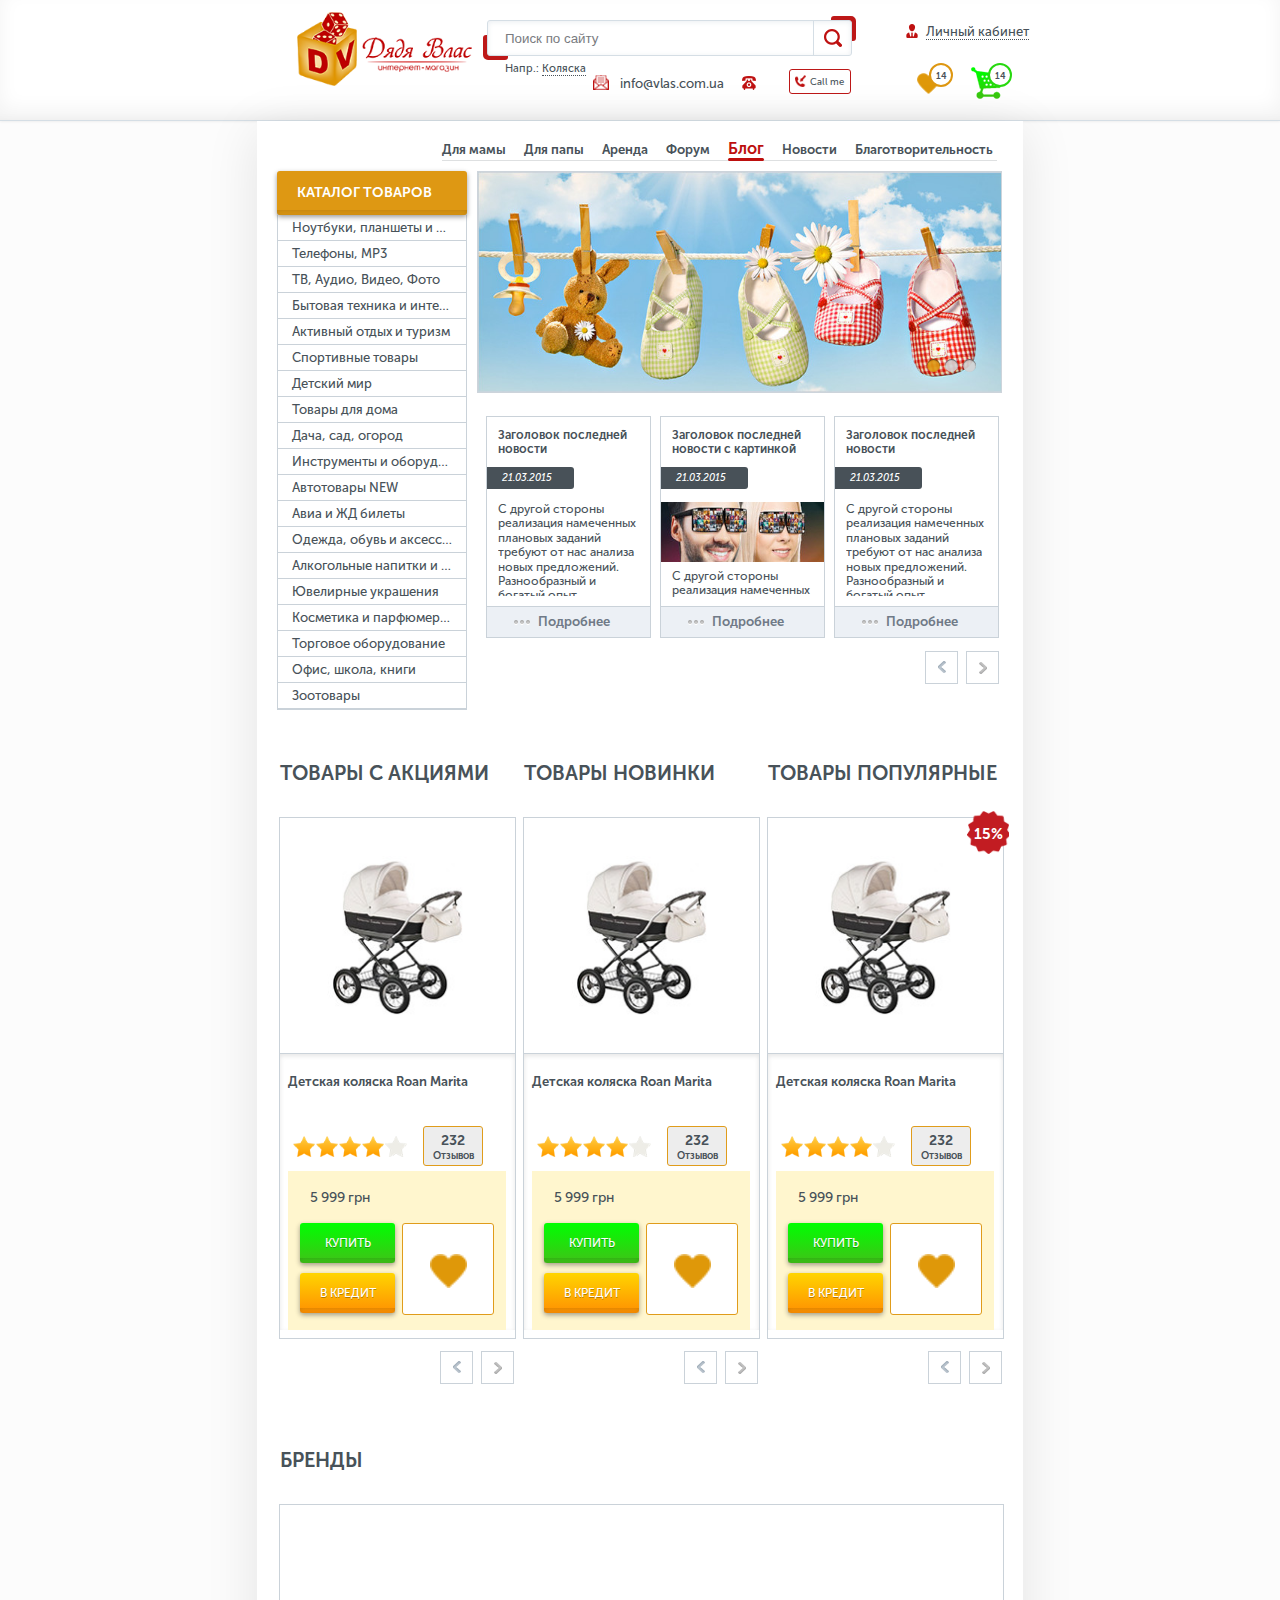
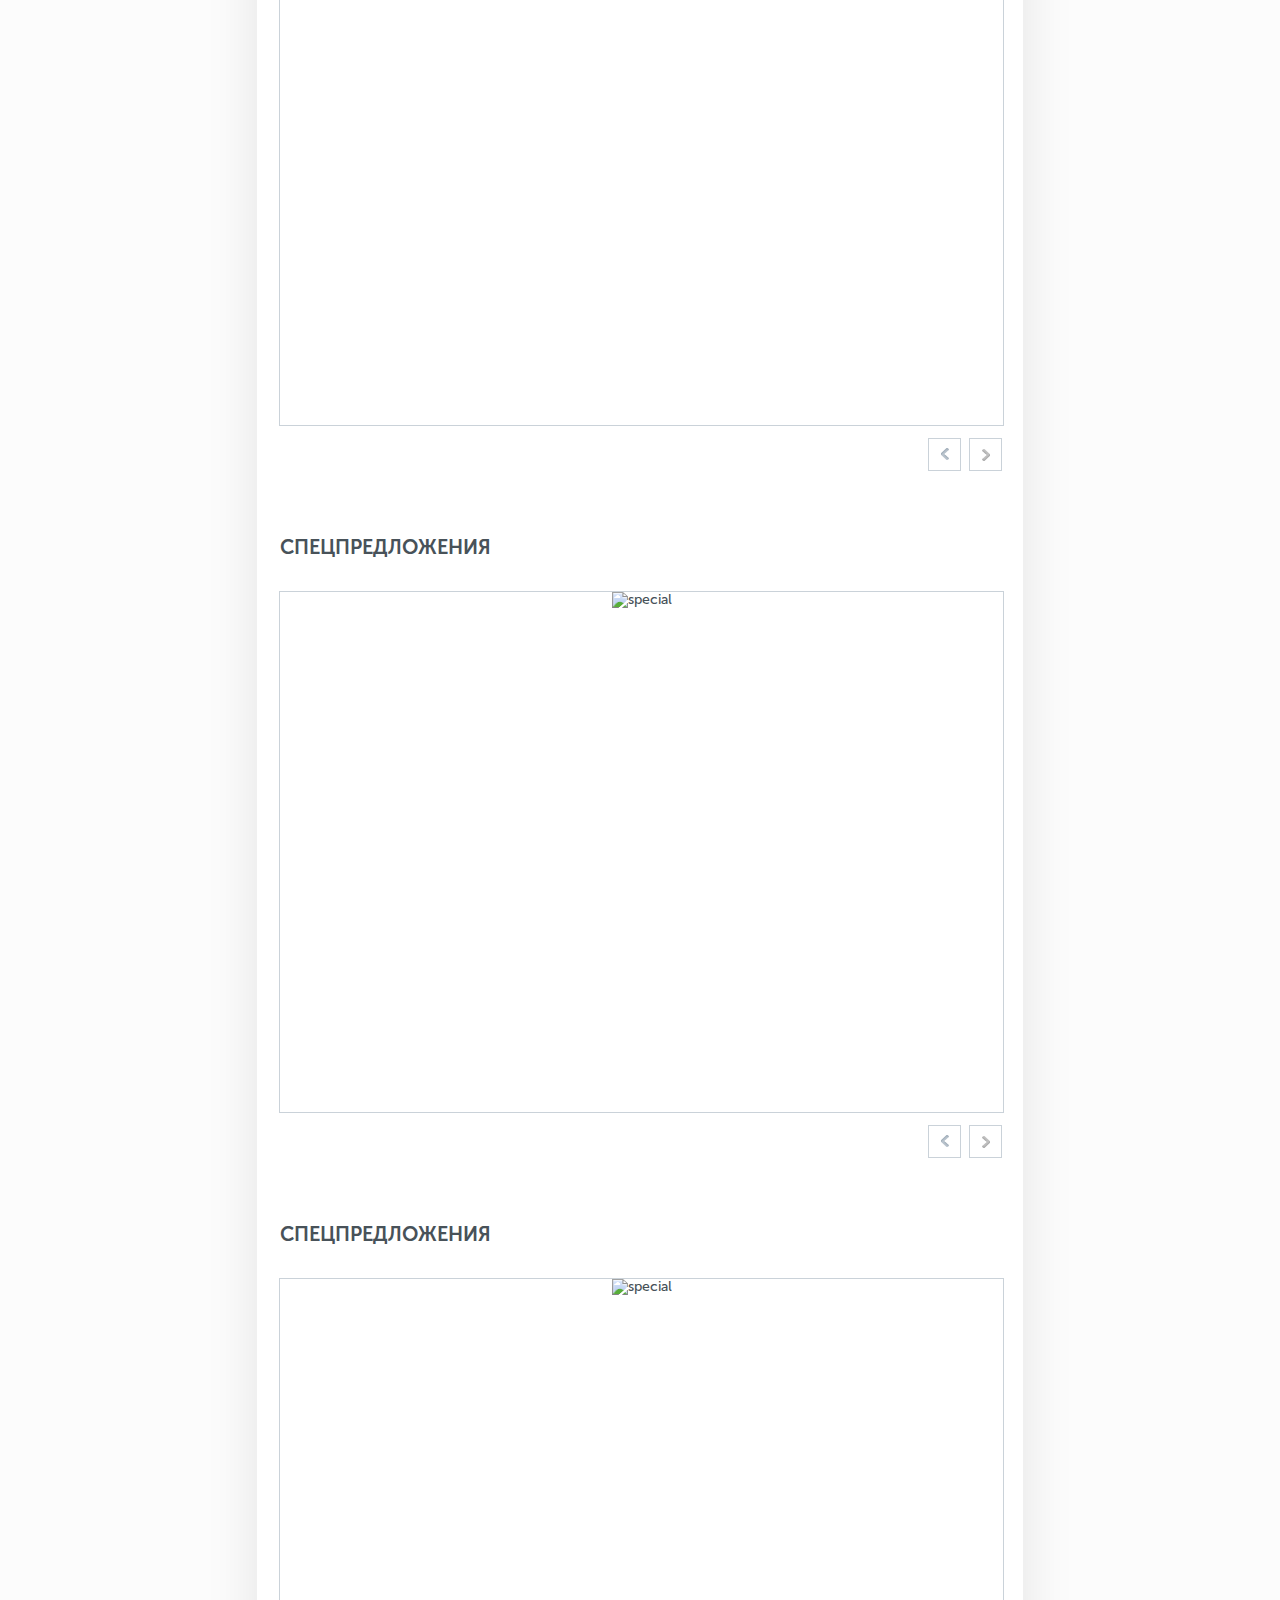
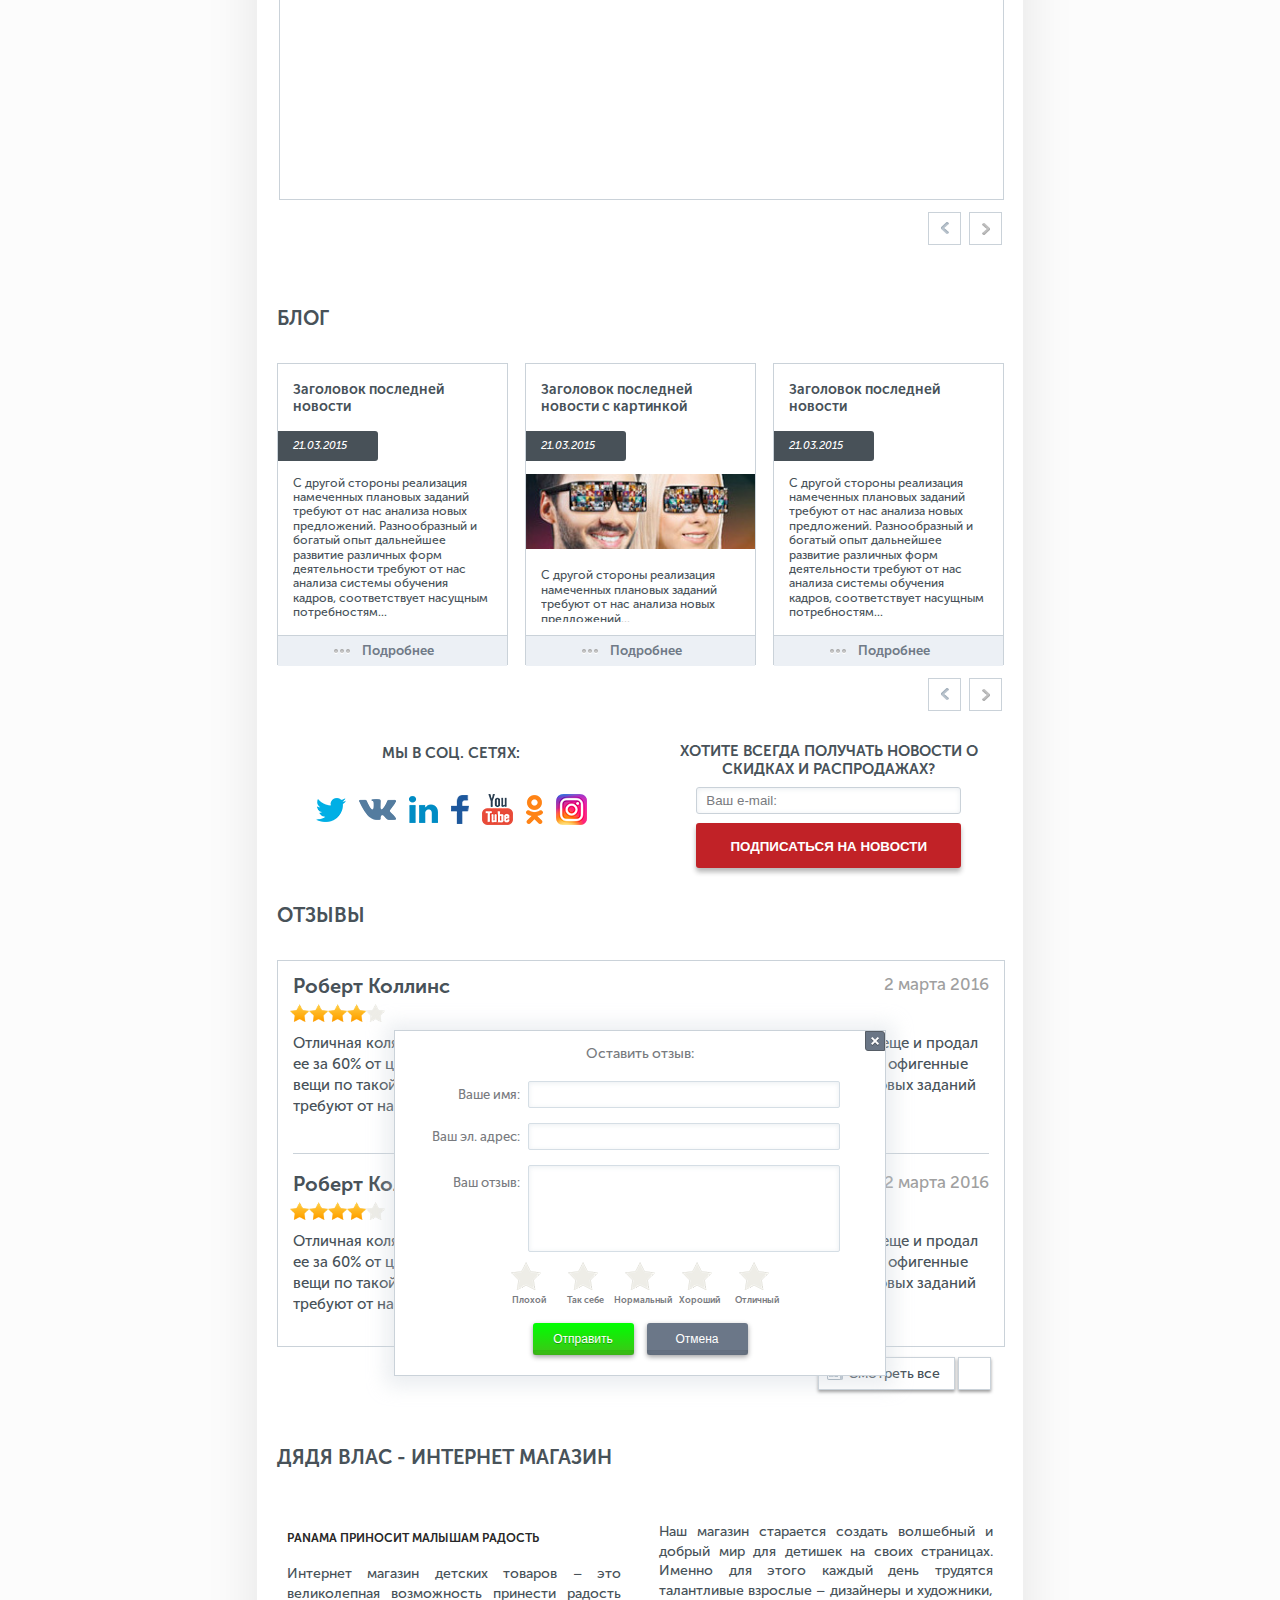
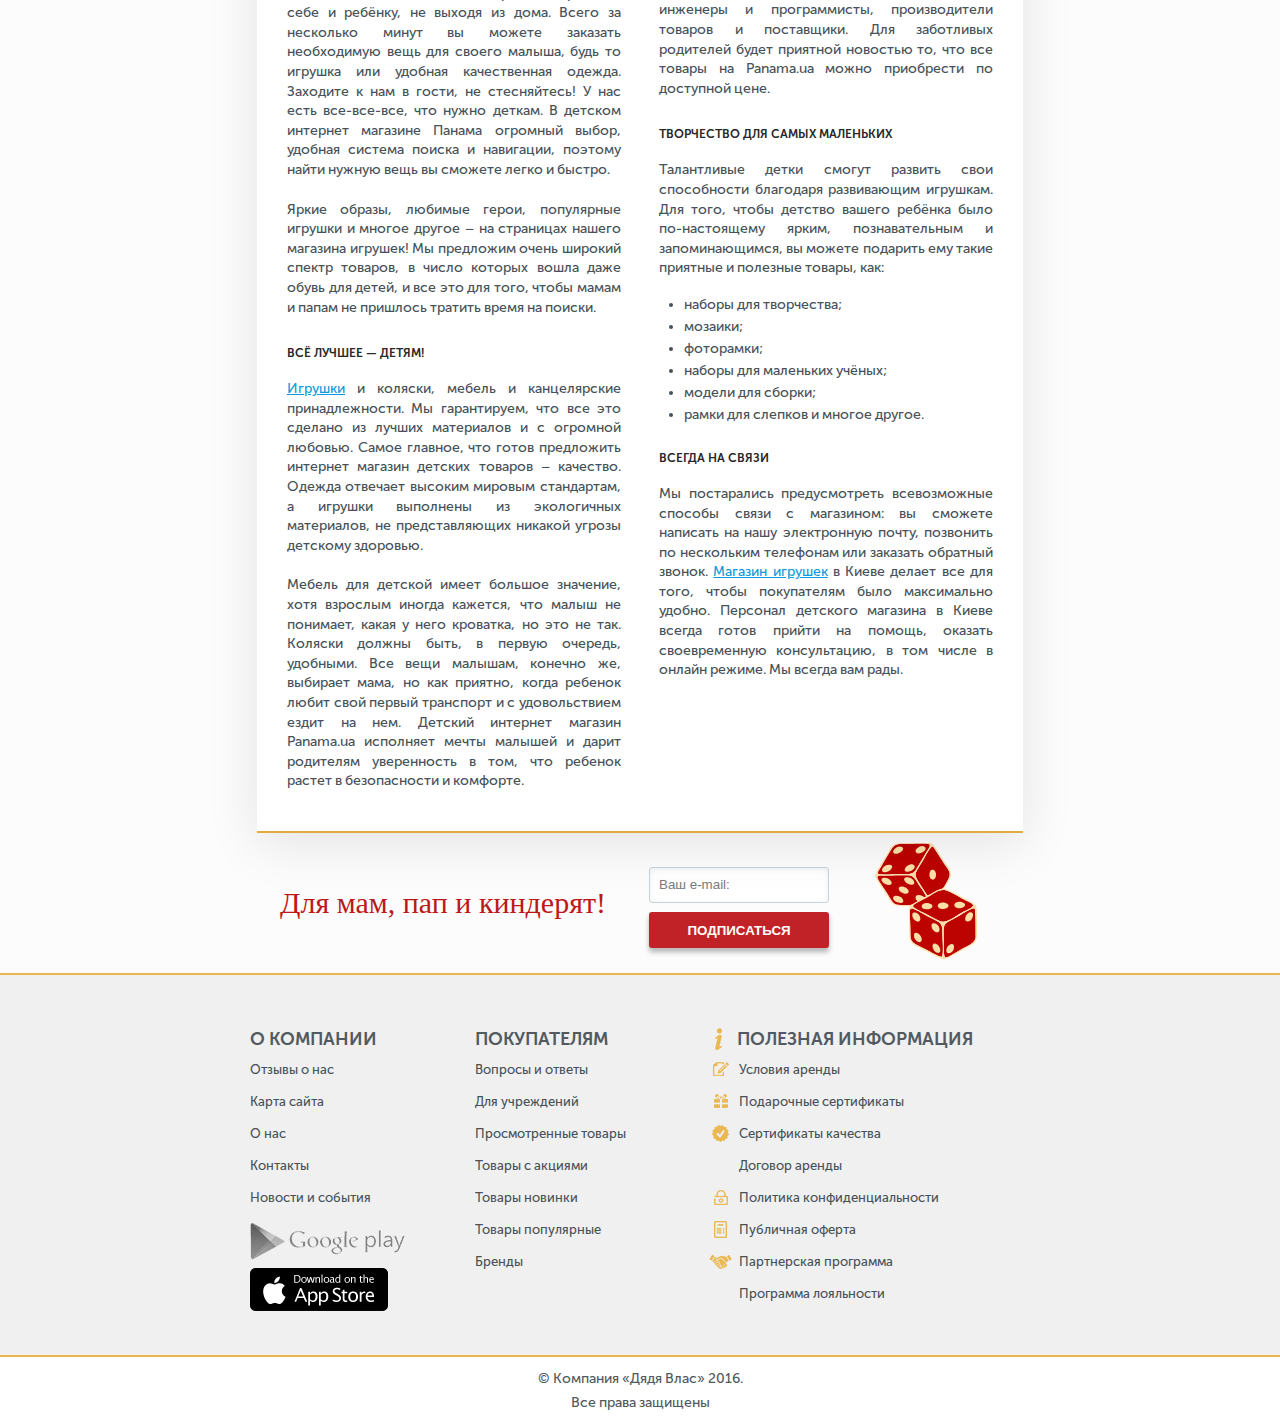
==== commit cdd96ad2: "15.37 - order page" ====
--- a/index.html
+++ b/index.html
@@ -62,7 +62,7 @@
 					</span>
 					<a href="#">авторизуйтесь.</a>
 				</div>
-				<a href="#" class="header-basket" data-number="14">Корзина</a>
+				<a href="#basket" class="header-basket" data-number="14">Корзина</a>
 				<div class="description empty">
 					<h3>Ваша корзина пуста</h3>
 					<p>
@@ -846,7 +846,7 @@
 				<span class="next"></span>
 			</div>
 		</div>
-		<aside>
+		<aside class="aside">
 			<div class="slider">
 				<ul>
 					<li>
@@ -1102,6 +1102,82 @@
 				<a href="#" class="reg">Зарегестрироваться</a>
 			</div>
 		</form>
+		<div id="basket">
+			<h2>Корзина</h2>
+			<ul class="clearfix">
+				<li>
+					<span class="close-button">
+						<i></i>
+						<i></i>
+					</span>
+					<figure>
+						<img src="img/slider-img-big.jpg" alt="img-big" class="basket-img">
+					</figure>
+					<div class="basket-text">
+						<span class="basket-title">Детская коляска Roan Marita</span>
+						<span class="basket-price">5 999 грн</span>
+					</div>
+					<div class="basket-number">
+						<span class="minus"><i></i></span>
+						<input type="text" value="1" class="num">
+						<span class="plus"><i></i><i></i></span>
+					</div>
+					<div class="basket-sum">
+						<span>Сумма</span>
+						<span class="basket-sum-general">5 999 грн</span>
+					</div>
+				</li>
+				<li>
+					<span class="close-button">
+						<i></i>
+						<i></i>
+					</span>
+					<figure>
+						<img src="img/slider-img-big.jpg" alt="img-big" class="basket-img">
+					</figure>
+					<div class="basket-text">
+						<span class="basket-title">Детская коляска Roan Marita</span>
+						<span class="basket-price">5 999 грн</span>
+					</div>
+					<div class="basket-number">
+						<span class="minus"><i></i></span>
+						<input type="text" value="1" class="num">
+						<span class="plus"><i></i><i></i></span>
+					</div>
+					<div class="basket-sum">
+						<span>Сумма</span>
+						<span class="basket-sum-general">5 999 грн</span>
+					</div>
+				</li>
+				<li>
+					<span class="close-button">
+						<i></i>
+						<i></i>
+					</span>
+					<figure>
+						<img src="img/slider-img-big.jpg" alt="img-big" class="basket-img">
+					</figure>
+					<div class="basket-text">
+						<span class="basket-title">Детская коляска Roan Marita</span>
+						<span class="basket-price">5 999 грн</span>
+					</div>
+					<div class="basket-number">
+						<span class="minus"><i></i></span>
+						<input type="text" value="1" class="num">
+						<span class="plus"><i></i><i></i></span>
+					</div>
+					<div class="basket-sum">
+						<span>Сумма</span>
+						<span class="basket-sum-general">5 999 грн</span>
+					</div>
+				</li>
+			</ul>
+			<a href="#" class="button-gray">Продолжить покупки</a>
+			<div class="basket-total">
+				Итого:<span>17 997 грн</span>
+				<a href="#" class="button-green">Оформить заказ</a>
+			</div>
+		</div>
 	</footer>
 	<script src="js/jquery-1.12.0.min.js"></script>
 	<script src="js/jquery.fancybox.pack.js"></script>
--- a/css/style.css
+++ b/css/style.css
@@ -243,17 +243,89 @@
   background-size: contain;
 }
 
-/* line 160, ../sass/style.sass */
-#callback, #enter, #open-slider {
+/* line 157, ../sass/style.sass */
+.close-button {
+  display: block;
+  width: 25px;
+  height: 25px;
+  border: 1px solid #ebeef0;
+  border-radius: 50%;
+  transition-duration: 0.3s;
+  cursor: pointer;
+}
+/* line 165, ../sass/style.sass */
+.close-button i {
+  display: block;
+  width: 18px;
+  height: 2px;
+  background: #ebeef0;
+  transition-duration: 0.5s;
+}
+/* line 171, ../sass/style.sass */
+.close-button i:first-child {
+  transform: rotate(45deg) translate(10px, 5px);
+}
+/* line 173, ../sass/style.sass */
+.close-button i:last-child {
+  transform: rotate(-45deg) translate(-4px, 9px);
+}
+/* line 175, ../sass/style.sass */
+.close-button:hover {
+  transform: rotate(180deg);
+  transition-duration: 0.5s;
+  border-color: #d5d7d8;
+}
+/* line 179, ../sass/style.sass */
+.close-button:hover i {
+  background: #d5d7d8;
+  transition-duration: 0.5s;
+}
+
+/* line 182, ../sass/style.sass */
+[type="text"], [type="email"], [type="tel"], textarea {
+  border: 1px solid #d5dee5;
+  border-radius: 2px;
+  background-color: white;
+  box-shadow: inset 0px 1px 5px 0px rgba(213, 222, 229, 0.5);
+}
+/* line 187, ../sass/style.sass */
+[type="text"]:focus, [type="email"]:focus, [type="tel"]:focus, textarea:focus {
+  outline: none;
+  border-color: transparent;
+  box-shadow: inset 0px 1px 5px 0px rgba(213, 222, 229, 0.5), 0 0 3px 1px #de9813;
+}
+
+/* line 192, ../sass/style.sass */
+input::-webkit-input-placeholder {
+  color: #797b80;
+}
+
+/* line 194, ../sass/style.sass */
+input::-moz-placeholder {
+  color: #797b80;
+}
+
+/* line 196, ../sass/style.sass */
+input:-moz-placeholder {
+  color: #797b80;
+}
+
+/* line 198, ../sass/style.sass */
+input:-ms-input-placeholder {
+  color: #797b80;
+}
+
+/* line 202, ../sass/style.sass */
+#callback, #enter, #open-slider, #basket {
   display: none;
 }
 
-/* line 163, ../sass/style.sass */
+/* line 205, ../sass/style.sass */
 .fancybox-opened .fancybox-skin {
   box-shadow: 0 0px 30px 2px rgba(0, 0, 0, 0.3);
 }
 
-/* line 165, ../sass/style.sass */
+/* line 207, ../sass/style.sass */
 .fancybox-close {
   background: #6a7686 url("../img/icons/close.png") no-repeat center;
   top: 0px;
@@ -263,49 +335,39 @@
   border: 1px solid #565d66;
   border-radius: 0 3px 0 3px;
 }
-/* line 173, ../sass/style.sass */
+/* line 215, ../sass/style.sass */
 .fancybox-close:hover {
   background: #bd1818 url("../img/icons/close.png") no-repeat center;
   border-color: #bd1818;
 }
 
-/* line 177, ../sass/style.sass */
+/* line 219, ../sass/style.sass */
 #callback, #enter, #review {
   color: #797b80;
   text-align: center;
 }
-/* line 180, ../sass/style.sass */
+/* line 222, ../sass/style.sass */
 #callback h3, #enter h3, #review h3 {
   text-align: center;
   padding-bottom: 20px;
   margin-bottom: 30px;
   border-bottom: 1px solid #ebebeb;
 }
-/* line 185, ../sass/style.sass */
+/* line 227, ../sass/style.sass */
 #callback label, #enter label, #review label {
   display: block;
   text-align: right;
   margin-bottom: 15px;
   font-size: 13px;
 }
-/* line 190, ../sass/style.sass */
+/* line 232, ../sass/style.sass */
 #callback [type="text"], #callback [type="email"], #callback textarea, #enter [type="text"], #enter [type="email"], #enter textarea, #review [type="text"], #review [type="email"], #review textarea {
   margin-left: 5px;
   padding: 0 5px;
-  border: 1px solid #d5dee5;
-  border-radius: 2px;
-  background-color: white;
-  box-shadow: inset 0px 1px 5px 0px rgba(213, 222, 229, 0.5);
   width: 205px;
   height: 25px;
 }
-/* line 199, ../sass/style.sass */
-#callback [type="text"]:focus, #callback [type="email"]:focus, #callback textarea:focus, #enter [type="text"]:focus, #enter [type="email"]:focus, #enter textarea:focus, #review [type="text"]:focus, #review [type="email"]:focus, #review textarea:focus {
-  outline: none;
-  border-color: transparent;
-  box-shadow: inset 0px 1px 5px 0px rgba(213, 222, 229, 0.5), 0 0 3px 1px #de9813;
-}
-/* line 203, ../sass/style.sass */
+/* line 238, ../sass/style.sass */
 #callback button, #enter button, #review button {
   position: relative;
   margin: 30px 5px 0;
@@ -318,7 +380,7 @@
   color: #fff;
   cursor: pointer;
 }
-/* line 214, ../sass/style.sass */
+/* line 249, ../sass/style.sass */
 #callback button:after, #enter button:after, #review button:after {
   position: absolute;
   content: "";
@@ -328,76 +390,76 @@
   height: 5px;
   box-shadow: inset 0 0 5px 0 rgba(0, 0, 0, 0.16);
 }
-/* line 222, ../sass/style.sass */
+/* line 257, ../sass/style.sass */
 #callback .button-green, #enter .button-green, #review .button-green {
   background-image: linear-gradient(to top, #40c218 0%, #00ff01 100%);
 }
-/* line 224, ../sass/style.sass */
+/* line 259, ../sass/style.sass */
 #callback .button-green:hover, #enter .button-green:hover, #review .button-green:hover {
   background: #03bc02;
 }
-/* line 227, ../sass/style.sass */
+/* line 262, ../sass/style.sass */
 #callback .cancel, #enter .cancel, #review .cancel {
   background: #6b7788;
   transition: all 0.3s;
 }
-/* line 230, ../sass/style.sass */
+/* line 265, ../sass/style.sass */
 #callback .cancel:hover, #enter .cancel:hover, #review .cancel:hover {
   background: #656f7e;
   box-shadow: 0px 2px 6px 0px rgba(22, 23, 24, 0.6);
 }
 
-/* line 233, ../sass/style.sass */
+/* line 268, ../sass/style.sass */
 #callback {
   width: 345px;
   padding: 5px 0;
 }
 
-/* line 237, ../sass/style.sass */
+/* line 272, ../sass/style.sass */
 .enter .fancybox-skin {
   padding: 0 !important;
 }
 
-/* line 240, ../sass/style.sass */
+/* line 275, ../sass/style.sass */
 #enter > * {
   padding: 35px 20px 25px;
 }
-/* line 242, ../sass/style.sass */
+/* line 277, ../sass/style.sass */
 #enter .left {
   float: left;
   width: 300px;
 }
-/* line 245, ../sass/style.sass */
+/* line 280, ../sass/style.sass */
 #enter .right {
   float: right;
   width: 200px;
   height: 270px;
   background: #f4f5f8;
 }
-/* line 250, ../sass/style.sass */
+/* line 285, ../sass/style.sass */
 #enter .forget {
   font-size: 12px;
   margin-left: -50px;
   border-bottom: 1px dotted #282828;
   transition-duration: 0.3s;
 }
-/* line 255, ../sass/style.sass */
+/* line 290, ../sass/style.sass */
 #enter .forget:hover {
   color: #c12227;
   border-color: #c12227;
   transition-duration: 0.3s;
 }
-/* line 259, ../sass/style.sass */
+/* line 294, ../sass/style.sass */
 #enter .checkbox {
   text-align: left;
   margin: 20px 0 0 80px;
 }
-/* line 262, ../sass/style.sass */
+/* line 297, ../sass/style.sass */
 #enter .checkbox input {
   position: relative;
   top: 2px;
 }
-/* line 265, ../sass/style.sass */
+/* line 300, ../sass/style.sass */
 #enter .vk, #enter .fb {
   margin-bottom: 12px;
   position: relative;
@@ -411,7 +473,7 @@
   font-size: 15px;
   font-weight: 700;
 }
-/* line 277, ../sass/style.sass */
+/* line 312, ../sass/style.sass */
 #enter .vk:after, #enter .fb:after {
   position: absolute;
   content: "";
@@ -421,7 +483,7 @@
   height: 5px;
   box-shadow: inset 0 0 5px 0 rgba(0, 0, 0, 0.16);
 }
-/* line 285, ../sass/style.sass */
+/* line 320, ../sass/style.sass */
 #enter .vk:before, #enter .fb:before {
   position: absolute;
   content: "";
@@ -431,24 +493,24 @@
   height: 47px;
   border-right: 1px solid #cad2d9;
 }
-/* line 293, ../sass/style.sass */
+/* line 328, ../sass/style.sass */
 #enter .vk {
   color: #557b9e;
 }
-/* line 295, ../sass/style.sass */
+/* line 330, ../sass/style.sass */
 #enter .vk:before {
   background: url("../img/icons/enter-vk.png") no-repeat center;
 }
-/* line 297, ../sass/style.sass */
+/* line 332, ../sass/style.sass */
 #enter .fb {
   color: #3b5998;
 }
-/* line 299, ../sass/style.sass */
+/* line 334, ../sass/style.sass */
 #enter .fb:before {
   background: url("../img/icons/enter-fb.png") no-repeat center;
 }
 
-/* line 302, ../sass/style.sass */
+/* line 337, ../sass/style.sass */
 #review {
   z-index: 1;
   position: absolute;
@@ -459,39 +521,39 @@
   border: 1px solid #cad2d9;
   box-shadow: 0px 2px 18.63px 8.37px rgba(202, 210, 217, 0.4);
 }
-/* line 311, ../sass/style.sass */
+/* line 346, ../sass/style.sass */
 #review h3 {
   border: none;
   margin-bottom: 0;
 }
-/* line 314, ../sass/style.sass */
+/* line 349, ../sass/style.sass */
 #review label {
   width: 445px;
 }
-/* line 316, ../sass/style.sass */
+/* line 351, ../sass/style.sass */
 #review label span {
   position: relative;
   top: -65px;
 }
-/* line 319, ../sass/style.sass */
+/* line 354, ../sass/style.sass */
 #review textarea {
   height: 75px;
   padding: 5px;
 }
-/* line 322, ../sass/style.sass */
+/* line 357, ../sass/style.sass */
 #review [type="email"], #review [type="text"], #review textarea {
   width: 300px;
 }
-/* line 324, ../sass/style.sass */
+/* line 359, ../sass/style.sass */
 #review button {
   margin-top: 15px;
 }
-/* line 326, ../sass/style.sass */
+/* line 361, ../sass/style.sass */
 #review .rating {
   display: block;
   margin-top: -7px;
 }
-/* line 329, ../sass/style.sass */
+/* line 364, ../sass/style.sass */
 #review .rating i {
   position: relative;
   display: inline-block;
@@ -503,7 +565,7 @@
   cursor: pointer;
   transition-duration: 0.2s;
 }
-/* line 339, ../sass/style.sass */
+/* line 374, ../sass/style.sass */
 #review .rating i:after {
   position: absolute;
   bottom: 0;
@@ -513,44 +575,44 @@
   font-weight: 700;
   font-size: 9px;
 }
-/* line 347, ../sass/style.sass */
+/* line 382, ../sass/style.sass */
 #review .rating i.active, #review .rating i.hover {
   background: url("../img/icons/star-active.png") no-repeat;
   background-size: contain;
   transition-duration: 0.2s;
 }
 
-/* line 352, ../sass/style.sass */
+/* line 387, ../sass/style.sass */
 .opened-slider .fancybox-skin {
   background: #fff;
 }
 
-/* line 354, ../sass/style.sass */
+/* line 389, ../sass/style.sass */
 #open-slider {
   height: 100%;
 }
-/* line 356, ../sass/style.sass */
+/* line 391, ../sass/style.sass */
 #open-slider .vcarousel {
   height: calc(100% - 105px);
   width: 100%;
   overflow: visible;
   padding: 0;
 }
-/* line 361, ../sass/style.sass */
+/* line 396, ../sass/style.sass */
 #open-slider .vcarousel-outer {
   overflow: hidden;
   height: 360px;
   float: left;
 }
-/* line 365, ../sass/style.sass */
+/* line 400, ../sass/style.sass */
 #open-slider .product-title {
   margin-bottom: 40px;
 }
-/* line 367, ../sass/style.sass */
+/* line 402, ../sass/style.sass */
 #open-slider .goods-container {
   float: right;
 }
-/* line 369, ../sass/style.sass */
+/* line 404, ../sass/style.sass */
 #open-slider .goods-price {
   display: inline-block;
   vertical-align: top;
@@ -560,11 +622,11 @@
   font-size: 22px;
   margin: 0;
 }
-/* line 377, ../sass/style.sass */
+/* line 412, ../sass/style.sass */
 #open-slider .goods-buy {
   float: none;
 }
-/* line 379, ../sass/style.sass */
+/* line 414, ../sass/style.sass */
 #open-slider .vcarousel-preview {
   border: none;
   width: calc(100% - 95px);
@@ -575,14 +637,14 @@
   display: -webkit-flex;
   display: flex;
 }
-/* line 388, ../sass/style.sass */
+/* line 423, ../sass/style.sass */
 #open-slider .vcarousel-preview img {
   margin: auto;
   height: 500px;
   max-height: none;
   max-width: none;
 }
-/* line 394, ../sass/style.sass */
+/* line 429, ../sass/style.sass */
 #open-slider .vcarousel-nav {
   top: 50%;
   right: 0;
@@ -591,38 +653,199 @@
   width: calc(100% - 95px);
   transform: translateY(-50%);
 }
-/* line 401, ../sass/style.sass */
+/* line 436, ../sass/style.sass */
 #open-slider .vcarousel-nav > * {
   width: 43px;
   height: 119px;
 }
-/* line 404, ../sass/style.sass */
+/* line 439, ../sass/style.sass */
 #open-slider .vcarousel-nav > *.prev {
   left: 0;
   right: auto;
   background: url("../img/icons/arrow-slider-left.png") no-repeat;
   transition-duration: 0.3s;
 }
-/* line 409, ../sass/style.sass */
+/* line 444, ../sass/style.sass */
 #open-slider .vcarousel-nav > *.prev:hover {
   transition-duration: 0.3s;
   background: url("../img/icons/arrow-slider-left-hover.png") no-repeat;
 }
-/* line 412, ../sass/style.sass */
+/* line 447, ../sass/style.sass */
 #open-slider .vcarousel-nav > *.next {
   right: 0;
   left: auto;
   background: url("../img/icons/arrow-slider-right.png") no-repeat;
   transition-duration: 0.3s;
 }
-/* line 417, ../sass/style.sass */
+/* line 452, ../sass/style.sass */
 #open-slider .vcarousel-nav > *.next:hover {
   transition-duration: 0.3s;
   background: url("../img/icons/arrow-slider-right-hover.png") no-repeat;
 }
 
-/* line 423, ../sass/style.sass */
-.button-green, .reg, .button-gold, .button-brown {
+/* line 456, ../sass/style.sass */
+#basket {
+  padding: 40px 45px 80px;
+  background: #fff;
+  width: 1100px;
+}
+/* line 460, ../sass/style.sass */
+#basket h2 {
+  margin-bottom: 25px;
+  font-size: 22px;
+  font-weight: 700;
+  text-transform: uppercase;
+  color: #485259;
+}
+/* line 466, ../sass/style.sass */
+#basket figure {
+  margin: 0 60px 0 25px;
+  width: 105px;
+  height: 105px;
+  float: left;
+  border: 1px solid #cad2d9;
+}
+/* line 472, ../sass/style.sass */
+#basket ul {
+  margin: 0 -45px;
+  padding: 0 45px 40px;
+  box-shadow: 0px 20px 40px 0 rgba(0, 0, 0, 0.07);
+}
+/* line 476, ../sass/style.sass */
+#basket li {
+  padding: 15px 0;
+  min-height: 110px;
+}
+/* line 480, ../sass/style.sass */
+#basket .basket-img {
+  margin: 5px auto;
+  display: block;
+  max-height: 80px;
+}
+/* line 484, ../sass/style.sass */
+#basket .basket-text {
+  height: 92px;
+  float: left;
+  padding-top: 15px;
+  color: #282828;
+}
+/* line 489, ../sass/style.sass */
+#basket .basket-title {
+  font-size: 17px;
+  text-transform: uppercase;
+}
+/* line 492, ../sass/style.sass */
+#basket .basket-price {
+  display: block;
+  margin-top: 30px;
+  font-size: 20px;
+}
+/* line 496, ../sass/style.sass */
+#basket .basket-number {
+  float: left;
+  height: 80px;
+  padding-top: 27px;
+  margin: 0 90px;
+}
+/* line 501, ../sass/style.sass */
+#basket .basket-number input {
+  margin: 0 15px;
+  width: 52px;
+  height: 42px;
+  border: 1px solid #d5dee5;
+  border-radius: 4px;
+  box-shadow: inset 0px 5px 5px 0px rgba(213, 222, 229, 0.36);
+  font-size: 22px;
+  color: #485259;
+  text-align: center;
+}
+/* line 511, ../sass/style.sass */
+#basket .basket-number span {
+  display: inline-block;
+  position: relative;
+  vertical-align: middle;
+  height: 6px;
+  padding: 20px 0;
+  cursor: pointer;
+}
+/* line 518, ../sass/style.sass */
+#basket .basket-number span:hover i {
+  background: #de9814;
+  transition-duration: 0.3s;
+}
+/* line 521, ../sass/style.sass */
+#basket .basket-number i {
+  display: block;
+  height: 3px;
+  width: 30px;
+  background: #d5dee5;
+  transition-duration: 0.3s;
+}
+/* line 527, ../sass/style.sass */
+#basket .basket-number i + i {
+  position: absolute;
+  top: 6px;
+  left: 14px;
+  height: 30px;
+  width: 3px;
+}
+/* line 535, ../sass/style.sass */
+#basket .basket-sum {
+  float: left;
+  font-size: 15px;
+  color: #282828;
+}
+/* line 539, ../sass/style.sass */
+#basket .basket-sum-general {
+  margin-top: 15px;
+  display: block;
+  height: 45px;
+  line-height: 45px;
+  width: 100px;
+  padding: 0 15px;
+  background: #fff4c2;
+  color: #485259;
+  font-size: 20px;
+}
+/* line 549, ../sass/style.sass */
+#basket .basket-total {
+  float: right;
+  margin-top: 35px;
+  width: 235px;
+  background: #fff4c2;
+  padding: 30px 15px 22px;
+  font-size: 22px;
+}
+/* line 556, ../sass/style.sass */
+#basket .basket-total span {
+  display: inline-block;
+  margin-bottom: 20px;
+  float: right;
+}
+/* line 560, ../sass/style.sass */
+#basket .close-button {
+  border-color: #c3292e;
+  float: left;
+}
+/* line 563, ../sass/style.sass */
+#basket .close-button i {
+  background: #c3292e;
+}
+/* line 565, ../sass/style.sass */
+#basket .button-gray, #basket .button-green {
+  width: 235px;
+  height: 65px;
+  line-height: 65px;
+  font-size: 18px;
+  text-align: center;
+}
+/* line 571, ../sass/style.sass */
+#basket .button-gray {
+  margin: 95px 0 0 45px;
+}
+
+/* line 579, ../sass/style.sass */
+.button-green, .reg, .button-gold, .button-brown, .button-gray, .button-darkgreen {
   position: relative;
   display: inline-block;
   border: none;
@@ -633,8 +856,8 @@
   color: #fff;
   cursor: pointer;
 }
-/* line 433, ../sass/style.sass */
-.button-green:after, .reg:after, .button-gold:after, .button-brown:after {
+/* line 589, ../sass/style.sass */
+.button-green:after, .reg:after, .button-gold:after, .button-brown:after, .button-gray:after, .button-darkgreen:after {
   position: absolute;
   content: "";
   left: 0;
@@ -643,30 +866,30 @@
   height: 5px;
   box-shadow: inset 0 1px 5px 0 rgba(0, 0, 0, 0.16);
 }
-/* line 441, ../sass/style.sass */
-.button-green:focus, .reg:focus, .button-gold:focus, .button-brown:focus {
+/* line 597, ../sass/style.sass */
+.button-green:focus, .reg:focus, .button-gold:focus, .button-brown:focus, .button-gray:focus, .button-darkgreen:focus {
   outline: none;
 }
 
-/* line 443, ../sass/style.sass */
+/* line 599, ../sass/style.sass */
 .button-green {
   background-image: linear-gradient(to top, #40c218 0%, #00ff01 100%);
 }
-/* line 445, ../sass/style.sass */
+/* line 601, ../sass/style.sass */
 .button-green:hover {
   background: #03bc02;
 }
 
-/* line 447, ../sass/style.sass */
+/* line 603, ../sass/style.sass */
 .button-gold {
   background-image: linear-gradient(to top, #ff9002 0%, #ffd500 100%);
 }
-/* line 449, ../sass/style.sass */
+/* line 605, ../sass/style.sass */
 .button-gold:hover {
   background: #ff8b02;
 }
 
-/* line 451, ../sass/style.sass */
+/* line 607, ../sass/style.sass */
 .reg {
   transition: all 0.3s;
   width: 175px;
@@ -674,13 +897,13 @@
   line-height: 30px;
   background: #de9813;
 }
-/* line 457, ../sass/style.sass */
+/* line 613, ../sass/style.sass */
 .reg:hover {
   background: #de8613;
   box-shadow: 0px 2px 6px 0px rgba(22, 23, 24, 0.6);
 }
 
-/* line 460, ../sass/style.sass */
+/* line 616, ../sass/style.sass */
 .button-brown {
   background: #de9813;
   font-size: 14px;
@@ -688,14 +911,37 @@
   text-shadow: none;
   text-transform: uppercase;
 }
-/* line 466, ../sass/style.sass */
+/* line 622, ../sass/style.sass */
 .button-brown:hover {
   background: #ed9d06;
   box-shadow: 0px 2px 6px 0px rgba(22, 23, 24, 0.6);
   transition-duration: 0.3s;
 }
 
-/* line 477, ../sass/style.sass */
+/* line 626, ../sass/style.sass */
+.button-gray {
+  background: #ddd;
+  color: #282828;
+  transition-duration: 0.3s;
+}
+/* line 630, ../sass/style.sass */
+.button-gray:hover {
+  background: #c8c6c6;
+  transition-duration: 0.3s;
+}
+
+/* line 633, ../sass/style.sass */
+.button-darkgreen {
+  background: #03bc02;
+  transition-duration: 0.3s;
+}
+/* line 636, ../sass/style.sass */
+.button-darkgreen:hover {
+  background: #15a314;
+  transition-duration: 0.3s;
+}
+
+/* line 645, ../sass/style.sass */
 body {
   font-family: "MuseoSansCyrl", sans-serif;
   font-size: 16px;
@@ -703,18 +949,18 @@
   color: #485259;
 }
 
-/* line 483, ../sass/style.sass */
+/* line 651, ../sass/style.sass */
 header {
   background: #fff url("../img/bg-header.png") center repeat-x;
   height: 130px;
   box-shadow: 0 0 3px 0 #e4e4e4, inset 0 -10px 20px 0 rgba(0, 0, 0, 0.05);
   border-bottom: 1px solid #d5dee5;
 }
-/* line 490, ../sass/style.sass */
+/* line 658, ../sass/style.sass */
 header .wrapper {
   max-width: 1500px;
 }
-/* line 493, ../sass/style.sass */
+/* line 661, ../sass/style.sass */
 header .header-logo {
   margin-top: 12px;
   width: 240px;
@@ -723,55 +969,55 @@
   float: left;
   background: url("../img/logo-text.png") no-repeat center right;
 }
-/* line 501, ../sass/style.sass */
+/* line 669, ../sass/style.sass */
 header .header-logo:before {
   content: url("../img/logo.png");
   display: inline-block;
 }
-/* line 504, ../sass/style.sass */
+/* line 672, ../sass/style.sass */
 header .header-nav {
   padding-top: 12px;
   margin-left: 40px;
   float: left;
 }
-/* line 509, ../sass/style.sass */
+/* line 677, ../sass/style.sass */
 header .header-nav ul {
   margin-left: 70px;
 }
-/* line 511, ../sass/style.sass */
+/* line 679, ../sass/style.sass */
 header .header-nav ul.mobile {
   display: none;
 }
-/* line 513, ../sass/style.sass */
+/* line 681, ../sass/style.sass */
 header .header-nav li {
   display: inline-block;
   margin: 0 7px;
   font-size: 13px;
 }
-/* line 517, ../sass/style.sass */
+/* line 685, ../sass/style.sass */
 header .header-nav li.close {
   display: none;
 }
-/* line 519, ../sass/style.sass */
+/* line 687, ../sass/style.sass */
 header .header-nav a {
   border-bottom: 0px dotted transparent;
 }
-/* line 521, ../sass/style.sass */
+/* line 689, ../sass/style.sass */
 header .header-nav a:hover {
   color: #bd0f0e;
   border-bottom: 1px dotted #bd0f0e;
 }
-/* line 524, ../sass/style.sass */
+/* line 692, ../sass/style.sass */
 header .header-nav form {
   width: 660px;
   position: relative;
 }
-/* line 527, ../sass/style.sass */
+/* line 695, ../sass/style.sass */
 header .header-nav p {
   position: relative;
   margin: 27px 0 5px;
 }
-/* line 530, ../sass/style.sass */
+/* line 698, ../sass/style.sass */
 header .header-nav p:before, header .header-nav p:after {
   position: absolute;
   content: "";
@@ -780,17 +1026,17 @@
   background: #bd1818;
   border-radius: 3px 5px 3px 5px;
 }
-/* line 537, ../sass/style.sass */
+/* line 705, ../sass/style.sass */
 header .header-nav p:before {
   bottom: -4px;
   left: -4px;
 }
-/* line 540, ../sass/style.sass */
+/* line 708, ../sass/style.sass */
 header .header-nav p:after {
   right: -4px;
   top: -4px;
 }
-/* line 543, ../sass/style.sass */
+/* line 711, ../sass/style.sass */
 header .header-nav [type="text"] {
   position: relative;
   z-index: 1;
@@ -802,16 +1048,16 @@
   border-radius: 3px;
   color: #485259;
 }
-/* line 553, ../sass/style.sass */
+/* line 721, ../sass/style.sass */
 header .header-nav span {
   font-size: 11px;
   padding-left: 18px;
 }
-/* line 556, ../sass/style.sass */
+/* line 724, ../sass/style.sass */
 header .header-nav span i {
   border-bottom: 1px dotted #485259;
 }
-/* line 559, ../sass/style.sass */
+/* line 727, ../sass/style.sass */
 header .header-nav [type="submit"] {
   position: absolute;
   top: 0;
@@ -825,33 +1071,33 @@
   background: url("../img/icons/search.png") center no-repeat;
   cursor: pointer;
 }
-/* line 572, ../sass/style.sass */
+/* line 740, ../sass/style.sass */
 header .header-contacts {
   float: left;
   margin-left: 75px;
   padding-top: 15px;
   width: 275px;
 }
-/* line 577, ../sass/style.sass */
+/* line 745, ../sass/style.sass */
 header .header-contacts .header-tel {
   width: 170px;
 }
-/* line 579, ../sass/style.sass */
+/* line 747, ../sass/style.sass */
 header .header-contacts .header-tel-open {
   display: none;
 }
-/* line 581, ../sass/style.sass */
+/* line 749, ../sass/style.sass */
 header .header-contacts a {
   display: block;
   padding-left: 29px;
   font-size: 13px;
   line-height: 1.65;
 }
-/* line 586, ../sass/style.sass */
+/* line 754, ../sass/style.sass */
 header .header-contacts .header-tel, header .header-contacts [href*="mail"] {
   position: relative;
 }
-/* line 588, ../sass/style.sass */
+/* line 756, ../sass/style.sass */
 header .header-contacts .header-tel:before, header .header-contacts [href*="mail"]:before {
   position: absolute;
   top: 2px;
@@ -860,20 +1106,20 @@
   height: 15px;
   content: "";
 }
-/* line 595, ../sass/style.sass */
+/* line 763, ../sass/style.sass */
 header .header-contacts .header-tel:before {
   top: 24px;
   background: url("../img/icons/tel.png") center no-repeat;
 }
-/* line 598, ../sass/style.sass */
+/* line 766, ../sass/style.sass */
 header .header-contacts [href*="mail"] {
   margin-top: 10px;
 }
-/* line 600, ../sass/style.sass */
+/* line 768, ../sass/style.sass */
 header .header-contacts [href*="mail"]:before {
   background: url("../img/icons/mail.png") center no-repeat;
 }
-/* line 602, ../sass/style.sass */
+/* line 770, ../sass/style.sass */
 header .header-contacts .callme {
   position: relative;
   height: 32px;
@@ -887,18 +1133,18 @@
   transition-duration: 0.3s;
   cursor: pointer;
 }
-/* line 614, ../sass/style.sass */
+/* line 782, ../sass/style.sass */
 header .header-contacts .callme:hover {
   border-color: #580808;
   transition-duration: 0.3s;
 }
-/* line 617, ../sass/style.sass */
+/* line 785, ../sass/style.sass */
 header .header-contacts .callme:hover:before {
   transition-duration: 0.3s;
   background: url("../img/icons/call-hover.png") no-repeat;
   background-size: contain;
 }
-/* line 621, ../sass/style.sass */
+/* line 789, ../sass/style.sass */
 header .header-contacts .callme:before {
   position: absolute;
   top: 8px;
@@ -909,25 +1155,25 @@
   background: url("../img/icons/call.png") no-repeat;
   background-size: contain;
 }
-/* line 631, ../sass/style.sass */
+/* line 799, ../sass/style.sass */
 header .header-personal {
   width: 150px;
   float: right;
   font-size: 13px;
   padding-top: 16px;
 }
-/* line 636, ../sass/style.sass */
+/* line 804, ../sass/style.sass */
 header .header-personal .cab {
   position: relative;
   margin-left: 26px;
   border-bottom: 1px dotted #485259;
 }
-/* line 640, ../sass/style.sass */
+/* line 808, ../sass/style.sass */
 header .header-personal .cab:hover {
   color: #bd1818;
   border-color: #bd1818;
 }
-/* line 643, ../sass/style.sass */
+/* line 811, ../sass/style.sass */
 header .header-personal .cab:before {
   position: absolute;
   content: "";
@@ -937,7 +1183,7 @@
   height: 15px;
   background: url("../img/icons/user.png") no-repeat;
 }
-/* line 651, ../sass/style.sass */
+/* line 819, ../sass/style.sass */
 header .header-personal [class*="header"] {
   position: relative;
   margin: 24px 2px 0;
@@ -949,11 +1195,11 @@
   text-align: center;
   font-size: 10px;
 }
-/* line 661, ../sass/style.sass */
+/* line 829, ../sass/style.sass */
 header .header-personal [class*="header"]:hover {
   border: 1px solid #bd1818;
 }
-/* line 663, ../sass/style.sass */
+/* line 831, ../sass/style.sass */
 header .header-personal [class*="header"]:before {
   position: relative;
   display: block;
@@ -961,7 +1207,7 @@
   height: 45px;
   width: 100%;
 }
-/* line 669, ../sass/style.sass */
+/* line 837, ../sass/style.sass */
 header .header-personal [class*="header"]:after {
   position: absolute;
   top: 4px;
@@ -976,30 +1222,30 @@
   font-weight: 700;
   font-size: 9px;
 }
-/* line 682, ../sass/style.sass */
+/* line 850, ../sass/style.sass */
 header .header-personal .header-like:before {
   background: url("../img/icons/like.png") center no-repeat;
 }
-/* line 684, ../sass/style.sass */
+/* line 852, ../sass/style.sass */
 header .header-personal .header-like:after {
   border-color: #de9711;
 }
-/* line 686, ../sass/style.sass */
+/* line 854, ../sass/style.sass */
 header .header-personal .header-basket:before {
   background: url("../img/icons/basket.png") center no-repeat;
 }
-/* line 688, ../sass/style.sass */
+/* line 856, ../sass/style.sass */
 header .header-personal .header-basket:after {
   border-color: #27d90f;
 }
-/* line 691, ../sass/style.sass */
+/* line 859, ../sass/style.sass */
 header .header-personal .header-like:hover + .description,
 header .header-personal .header-basket:hover + .description {
   opacity: 1;
   z-index: 1;
   transition: opacity 0.3s ease 0.3s;
 }
-/* line 696, ../sass/style.sass */
+/* line 864, ../sass/style.sass */
 header .header-personal .header-like + .description, header .header-personal .header-basket + .description {
   position: absolute;
   opacity: 0;
@@ -1013,33 +1259,33 @@
   color: #3b3f47;
   text-align: center;
 }
-/* line 708, ../sass/style.sass */
+/* line 876, ../sass/style.sass */
 header .header-personal .header-like + .description:before, header .header-personal .header-like + .description:after, header .header-personal .header-basket + .description:before, header .header-personal .header-basket + .description:after {
   position: absolute;
   content: "";
   border-left: 17px solid transparent;
   border-right: 17px solid transparent;
 }
-/* line 713, ../sass/style.sass */
+/* line 881, ../sass/style.sass */
 header .header-personal .header-like + .description:before, header .header-personal .header-basket + .description:before {
   top: -18px;
   right: 20px;
   border-bottom: 18px solid #cad2d9;
 }
-/* line 717, ../sass/style.sass */
+/* line 885, ../sass/style.sass */
 header .header-personal .header-like + .description:after, header .header-personal .header-basket + .description:after {
   top: -17px;
   right: 20px;
   border-bottom: 18px solid #fff;
 }
-/* line 721, ../sass/style.sass */
+/* line 889, ../sass/style.sass */
 header .header-personal .header-like + .description h3, header .header-personal .header-basket + .description h3 {
   font-size: 16px;
   font-weight: 700;
   margin-bottom: 25px;
   text-transform: uppercase;
 }
-/* line 726, ../sass/style.sass */
+/* line 894, ../sass/style.sass */
 header .header-personal .header-like + .description h3:before, header .header-personal .header-basket + .description h3:before {
   position: relative;
   display: block;
@@ -1048,29 +1294,29 @@
   height: 40px;
   margin: 0 auto 30px;
 }
-/* line 733, ../sass/style.sass */
+/* line 901, ../sass/style.sass */
 header .header-personal .header-like + .description p, header .header-personal .header-basket + .description p {
   line-height: 25px;
   font-size: 14px;
 }
-/* line 736, ../sass/style.sass */
+/* line 904, ../sass/style.sass */
 header .header-personal .header-like + .description span, header .header-personal .header-basket + .description span {
   display: block;
   margin-top: 30px;
 }
-/* line 739, ../sass/style.sass */
+/* line 907, ../sass/style.sass */
 header .header-personal .header-like + .description a, header .header-personal .header-basket + .description a {
   display: inline-block;
   margin-top: 10px;
   color: #bd1818;
   border-bottom: 1px dotted #bd1818;
 }
-/* line 744, ../sass/style.sass */
+/* line 912, ../sass/style.sass */
 header .header-personal .header-like + .description {
   top: 137px;
   right: 125px;
 }
-/* line 747, ../sass/style.sass */
+/* line 915, ../sass/style.sass */
 header .header-personal .header-like + .description h3:before {
   width: 40px;
   height: 40px;
@@ -1078,16 +1324,16 @@
   background: url("../img/icons/like-des.png") center no-repeat;
   background-size: contain;
 }
-/* line 753, ../sass/style.sass */
+/* line 921, ../sass/style.sass */
 header .header-personal .header-basket + .description {
   top: 137px;
   right: 53px;
 }
-/* line 756, ../sass/style.sass */
+/* line 924, ../sass/style.sass */
 header .header-personal .header-basket + .description a {
   margin-top: 0;
 }
-/* line 758, ../sass/style.sass */
+/* line 926, ../sass/style.sass */
 header .header-personal .header-basket + .description h3:before {
   width: 40px;
   height: 40px;
@@ -1095,30 +1341,30 @@
   background: url("../img/icons/basket.png") center no-repeat;
   background-size: contain;
 }
-/* line 765, ../sass/style.sass */
+/* line 933, ../sass/style.sass */
 header .header-personal .header-basket + .description.full {
   transition-delay: 1s;
 }
-/* line 767, ../sass/style.sass */
+/* line 935, ../sass/style.sass */
 header .header-personal .header-basket + .description.full span {
   margin-top: 15px;
   font-size: 16px;
 }
-/* line 770, ../sass/style.sass */
+/* line 938, ../sass/style.sass */
 header .header-personal .header-basket + .description.full span:first-child {
   margin-top: 0;
 }
-/* line 772, ../sass/style.sass */
+/* line 940, ../sass/style.sass */
 header .header-personal .header-basket + .description.full a {
   position: relative;
   color: #3b3f47;
   border-color: #3b3f47;
 }
-/* line 776, ../sass/style.sass */
+/* line 944, ../sass/style.sass */
 header .header-personal .header-basket + .description.full a.basket {
   margin-left: 20px;
 }
-/* line 778, ../sass/style.sass */
+/* line 946, ../sass/style.sass */
 header .header-personal .header-basket + .description.full a.basket:before {
   position: absolute;
   left: -33px;
@@ -1129,7 +1375,7 @@
   background: url("../img/icons/basket.png") no-repeat;
   background-size: contain;
 }
-/* line 787, ../sass/style.sass */
+/* line 955, ../sass/style.sass */
 header .header-personal .header-basket + .description.full a.basket:after {
   position: absolute;
   left: -17px;
@@ -1138,14 +1384,14 @@
   height: 20px;
   width: 20px;
 }
-/* line 795, ../sass/style.sass */
+/* line 963, ../sass/style.sass */
 header .header-personal .header-basket + .description.full hr {
   background: #cad2d9;
   margin: 25px -20px;
   height: 1px;
   border: none;
 }
-/* line 800, ../sass/style.sass */
+/* line 968, ../sass/style.sass */
 header .header-personal .header-basket + .description.full .submit {
   font-size: 16px;
   font-weight: 700;
@@ -1156,13 +1402,13 @@
   padding: 15px 44px;
 }
 
-/* line 809, ../sass/style.sass */
+/* line 977, ../sass/style.sass */
 .catalog {
   float: left;
   width: 270px;
   position: relative;
 }
-/* line 814, ../sass/style.sass */
+/* line 982, ../sass/style.sass */
 .catalog h2 {
   position: relative;
   height: 55px;
@@ -1177,7 +1423,7 @@
   border-radius: 3px;
   box-shadow: 0 2px 5px 0 rgba(0, 0, 0, 0.4);
 }
-/* line 827, ../sass/style.sass */
+/* line 995, ../sass/style.sass */
 .catalog h2:after {
   position: absolute;
   content: "";
@@ -1187,23 +1433,23 @@
   height: 5px;
   box-shadow: inset 0 1px 5px 0 rgba(0, 0, 0, 0.16);
 }
-/* line 835, ../sass/style.sass */
+/* line 1003, ../sass/style.sass */
 .catalog ul {
   opacity: 0;
   max-height: 0;
   overflow: hidden;
   transition: max-height 0.3s ease-out, opacity 0.3s ease-out, padding 0.3s ease-out;
 }
-/* line 840, ../sass/style.sass */
+/* line 1008, ../sass/style.sass */
 .catalog li {
   border: 1px solid #cad2d9;
   border-top: 0;
 }
-/* line 843, ../sass/style.sass */
+/* line 1011, ../sass/style.sass */
 .catalog li:nth-last-child(1) {
   border-bottom: 4px solid #cad2d9;
 }
-/* line 845, ../sass/style.sass */
+/* line 1013, ../sass/style.sass */
 .catalog li.submenu > ul {
   width: 1245px;
   height: 652px;
@@ -1218,17 +1464,17 @@
   padding: 0;
   max-height: 0;
 }
-/* line 861, ../sass/style.sass */
+/* line 1029, ../sass/style.sass */
 .catalog li.submenu > ul > li {
   padding-left: 20px;
   position: relative;
 }
-/* line 864, ../sass/style.sass */
+/* line 1032, ../sass/style.sass */
 .catalog li.submenu > ul > li > a {
   font-weight: 700;
   font-size: 16px;
 }
-/* line 867, ../sass/style.sass */
+/* line 1035, ../sass/style.sass */
 .catalog li.submenu > ul > li:before {
   position: absolute;
   z-index: 1;
@@ -1240,24 +1486,24 @@
   background: #ccc;
   border-radius: 50%;
 }
-/* line 877, ../sass/style.sass */
+/* line 1045, ../sass/style.sass */
 .catalog li.submenu > ul li {
   width: 273px;
   border: none;
 }
-/* line 880, ../sass/style.sass */
+/* line 1048, ../sass/style.sass */
 .catalog li.submenu > ul li li {
   padding-left: 20px;
 }
-/* line 882, ../sass/style.sass */
+/* line 1050, ../sass/style.sass */
 .catalog li.submenu > ul a {
   background: none;
 }
-/* line 884, ../sass/style.sass */
+/* line 1052, ../sass/style.sass */
 .catalog li.submenu > ul a:after {
   display: none;
 }
-/* line 887, ../sass/style.sass */
+/* line 1055, ../sass/style.sass */
 .catalog li.submenu > a:hover + ul, .catalog li.submenu > a + ul:hover {
   border: 1px solid #cad2d9;
   border-top: 4px solid #cad2d9;
@@ -1266,7 +1512,7 @@
   opacity: 1;
   max-height: 1000px;
 }
-/* line 896, ../sass/style.sass */
+/* line 1064, ../sass/style.sass */
 .catalog a {
   position: relative;
   display: block;
@@ -1274,12 +1520,12 @@
   padding: 9px 20px;
   font-size: 13px;
 }
-/* line 902, ../sass/style.sass */
+/* line 1070, ../sass/style.sass */
 .catalog a:hover {
   background: #fef2da;
   color: #be1818;
 }
-/* line 905, ../sass/style.sass */
+/* line 1073, ../sass/style.sass */
 .catalog a:hover:after {
   position: absolute;
   height: 15px;
@@ -1289,21 +1535,21 @@
   top: 13px;
   background: url("../img/icons/arrow-right-hover-red.png") no-repeat;
 }
-/* line 915, ../sass/style.sass */
+/* line 1083, ../sass/style.sass */
 .catalog.active ul {
   display: block;
   max-height: 900px;
   opacity: 1;
   transition: max-height 0.3s ease-out, opacity 0.3s ease-out, padding 0.3s ease-out;
 }
-/* line 920, ../sass/style.sass */
-.catalog.catalog-prod {
+/* line 1088, ../sass/style.sass */
+.catalog.catalog-prod:not(.active) {
   position: absolute;
+  background: #fff;
   z-index: 3;
-  background: #fff;
-}
-
-/* line 924, ../sass/style.sass */
+}
+
+/* line 1093, ../sass/style.sass */
 .main {
   position: relative;
   background: #fff;
@@ -1314,7 +1560,7 @@
   border-bottom: 2px solid #e6a93b;
 }
 
-/* line 933, ../sass/style.sass */
+/* line 1102, ../sass/style.sass */
 .main-navigation {
   display: inline-block;
   height: 17px;
@@ -1322,50 +1568,50 @@
   padding-bottom: 2px;
   border-bottom: 1px solid #dee0e1;
 }
-/* line 939, ../sass/style.sass */
+/* line 1108, ../sass/style.sass */
 .main-navigation li {
   display: inline-block;
   text-align: center;
   margin-right: 15px;
   width: 80px;
 }
-/* line 944, ../sass/style.sass */
+/* line 1113, ../sass/style.sass */
 .main-navigation li.close {
   display: none;
 }
-/* line 946, ../sass/style.sass */
+/* line 1115, ../sass/style.sass */
 .main-navigation li:nth-child(3) {
   width: 80px;
 }
-/* line 948, ../sass/style.sass */
+/* line 1117, ../sass/style.sass */
 .main-navigation li:nth-child(4) {
   width: 60px;
 }
-/* line 950, ../sass/style.sass */
+/* line 1119, ../sass/style.sass */
 .main-navigation li:nth-child(5) {
   width: 55px;
 }
-/* line 952, ../sass/style.sass */
+/* line 1121, ../sass/style.sass */
 .main-navigation li:nth-child(6) {
   width: 50px;
 }
-/* line 954, ../sass/style.sass */
+/* line 1123, ../sass/style.sass */
 .main-navigation li:nth-child(7) {
   width: 70px;
 }
-/* line 956, ../sass/style.sass */
+/* line 1125, ../sass/style.sass */
 .main-navigation li:last-child {
   width: 170px;
   margin-right: 0;
 }
-/* line 959, ../sass/style.sass */
+/* line 1128, ../sass/style.sass */
 .main-navigation a {
   font-size: 13px;
   font-weight: 700;
   position: relative;
   transition: all 0.4s ease;
 }
-/* line 964, ../sass/style.sass */
+/* line 1133, ../sass/style.sass */
 .main-navigation a:after {
   position: absolute;
   content: "";
@@ -1377,20 +1623,20 @@
   bottom: -3px;
   transition: all 0.4s ease;
 }
-/* line 974, ../sass/style.sass */
+/* line 1143, ../sass/style.sass */
 .main-navigation a.active, .main-navigation a:hover {
   font-size: 16px;
   color: #bd0f0e;
   transition: all 0.4s ease;
 }
-/* line 978, ../sass/style.sass */
+/* line 1147, ../sass/style.sass */
 .main-navigation a.active:after, .main-navigation a:hover:after {
   left: 0%;
   width: 100%;
   transition: all 0.4s ease;
 }
 
-/* line 982, ../sass/style.sass */
+/* line 1151, ../sass/style.sass */
 .slider {
   width: 700px;
   height: 290px;
@@ -1399,28 +1645,28 @@
   position: relative;
   border: 1px solid #cdd4db;
 }
-/* line 990, ../sass/style.sass */
+/* line 1159, ../sass/style.sass */
 .slider ul {
   width: 9999px;
 }
-/* line 992, ../sass/style.sass */
+/* line 1161, ../sass/style.sass */
 .slider ul li {
   float: left;
   width: 700px;
   height: 290px;
 }
-/* line 996, ../sass/style.sass */
+/* line 1165, ../sass/style.sass */
 .slider img {
   width: 100%;
   height: 100%;
 }
-/* line 999, ../sass/style.sass */
+/* line 1168, ../sass/style.sass */
 .slider .nav {
   position: absolute;
   right: 20px;
   bottom: 20px;
 }
-/* line 1003, ../sass/style.sass */
+/* line 1172, ../sass/style.sass */
 .slider .nav span {
   opacity: 0.9;
   background: #d4d4d4;
@@ -1435,29 +1681,29 @@
   box-shadow: 0 1px 2px #000;
   box-shadow: inset 0px 1px 0.97px 0.03px rgba(22, 23, 24, 0.69);
 }
-/* line 1016, ../sass/style.sass */
+/* line 1185, ../sass/style.sass */
 .slider .nav span.on {
   background: #de9813;
 }
 
-/* line 1019, ../sass/style.sass */
+/* line 1188, ../sass/style.sass */
 .main-content {
   margin-left: 290px;
 }
 
-/* line 1022, ../sass/style.sass */
+/* line 1191, ../sass/style.sass */
 .carousel {
   margin-top: 23px;
   width: 701px;
   overflow: hidden;
 }
-/* line 1026, ../sass/style.sass */
+/* line 1195, ../sass/style.sass */
 .carousel-wrapper {
   display: inline-block;
   width: 10000px;
   position: relative;
 }
-/* line 1030, ../sass/style.sass */
+/* line 1199, ../sass/style.sass */
 .carousel-block {
   float: left;
   width: 220px;
@@ -1467,17 +1713,17 @@
   line-height: 1.2;
   transition: border-color 0.2s ease;
 }
-/* line 1038, ../sass/style.sass */
+/* line 1207, ../sass/style.sass */
 .carousel-block:first-child {
   margin-left: 0;
 }
-/* line 1041, ../sass/style.sass */
+/* line 1210, ../sass/style.sass */
 .carousel-block h4 {
   margin: 18px 15px 15px;
   font-size: 14px;
   font-weight: 700;
 }
-/* line 1046, ../sass/style.sass */
+/* line 1215, ../sass/style.sass */
 .carousel-block .blog-date {
   margin-bottom: 13px;
   width: 85px;
@@ -1491,25 +1737,25 @@
   font-style: italic;
   font-size: 11px;
 }
-/* line 1058, ../sass/style.sass */
+/* line 1227, ../sass/style.sass */
 .carousel-block .blog-img {
   width: 100%;
   height: 75px;
 }
-/* line 1061, ../sass/style.sass */
+/* line 1230, ../sass/style.sass */
 .carousel-block .blog-text {
   font-size: 12px;
   margin: 15px;
   height: 144px;
   overflow: hidden;
 }
-/* line 1066, ../sass/style.sass */
+/* line 1235, ../sass/style.sass */
 .carousel-block figure + .blog-text {
   height: 53px;
   overflow: hidden;
   margin-bottom: 13px;
 }
-/* line 1070, ../sass/style.sass */
+/* line 1239, ../sass/style.sass */
 .carousel-block .blog-more {
   position: relative;
   display: block;
@@ -1524,7 +1770,7 @@
   border-top: 1px solid #cad2d9;
   transition-duration: 0.2s;
 }
-/* line 1083, ../sass/style.sass */
+/* line 1252, ../sass/style.sass */
 .carousel-block .blog-more:before {
   position: absolute;
   top: 13px;
@@ -1534,30 +1780,30 @@
   height: 5px;
   width: 16px;
 }
-/* line 1091, ../sass/style.sass */
+/* line 1260, ../sass/style.sass */
 .carousel-block:hover {
   border-color: #c12227;
   transition: border-color 0.2s ease;
 }
-/* line 1094, ../sass/style.sass */
+/* line 1263, ../sass/style.sass */
 .carousel-block:hover .blog-more {
   transition-duration: 0.2s;
   background: #c12227;
   border-color: #c12227;
   color: #fff;
 }
-/* line 1099, ../sass/style.sass */
+/* line 1268, ../sass/style.sass */
 .carousel-block:hover .blog-more:before {
   background: url("../img/icons/dots-white.png") no-repeat;
 }
 
-/* line 1101, ../sass/style.sass */
+/* line 1270, ../sass/style.sass */
 .carousel-nav {
   width: 222px;
   float: right;
   margin-top: 10px;
 }
-/* line 1105, ../sass/style.sass */
+/* line 1274, ../sass/style.sass */
 .carousel-nav > * {
   display: inline-block;
   margin: 0 5px 10px 0;
@@ -1565,38 +1811,38 @@
   border: 1px solid #cad2d9;
   transition-duration: 0.2s;
 }
-/* line 1111, ../sass/style.sass */
+/* line 1280, ../sass/style.sass */
 .carousel-nav > *:hover {
   border-color: #c12227;
   color: #c12227;
   transition-duration: 0.2s;
 }
-/* line 1115, ../sass/style.sass */
+/* line 1284, ../sass/style.sass */
 .carousel-nav span {
   width: 31px;
   height: 31px;
   border: 1px solid #cad2d9;
   cursor: pointer;
 }
-/* line 1120, ../sass/style.sass */
+/* line 1289, ../sass/style.sass */
 .carousel-nav span.prev {
   background: url("../img/icons/arrow-left.png") no-repeat center;
 }
-/* line 1122, ../sass/style.sass */
+/* line 1291, ../sass/style.sass */
 .carousel-nav span.prev:hover {
   background: url("../img/icons/arrow-left-red.png") no-repeat center;
 }
-/* line 1124, ../sass/style.sass */
+/* line 1293, ../sass/style.sass */
 .carousel-nav span.next {
   background: url("../img/icons/arrow-right.png") no-repeat center;
   margin-right: 0;
 }
-/* line 1127, ../sass/style.sass */
+/* line 1296, ../sass/style.sass */
 .carousel-nav span.next:hover {
   background: url("../img/icons/arrow-right-red.png") no-repeat center;
 }
 
-/* line 1129, ../sass/style.sass */
+/* line 1298, ../sass/style.sass */
 .all {
   position: relative;
   height: 31px;
@@ -1606,7 +1852,7 @@
   text-align: center;
   text-indent: 15px;
 }
-/* line 1137, ../sass/style.sass */
+/* line 1306, ../sass/style.sass */
 .all:before {
   content: "";
   position: absolute;
@@ -1616,159 +1862,159 @@
   height: 14px;
   background: url("../img/icons/news.png") no-repeat;
 }
-/* line 1145, ../sass/style.sass */
+/* line 1314, ../sass/style.sass */
 .all:hover:before {
   background: url("../img/icons/news-hover.png") no-repeat;
 }
 
-/* line 1148, ../sass/style.sass */
-aside {
+/* line 1317, ../sass/style.sass */
+.aside {
   position: absolute;
   top: 70px;
   right: 20px;
   margin-top: 20px;
   width: 500px;
 }
-/* line 1154, ../sass/style.sass */
-aside img {
+/* line 1323, ../sass/style.sass */
+.aside img {
   width: 100%;
   height: 100%;
 }
-/* line 1157, ../sass/style.sass */
-aside .slider {
+/* line 1326, ../sass/style.sass */
+.aside .slider {
   width: 100%;
   overflow: hidden;
   margin: 0;
 }
-/* line 1161, ../sass/style.sass */
-aside .slider ul li {
+/* line 1330, ../sass/style.sass */
+.aside .slider ul li {
   width: 500px;
 }
-/* line 1163, ../sass/style.sass */
-aside h4 {
+/* line 1332, ../sass/style.sass */
+.aside h4 {
   font-size: 15px;
   font-weight: 700;
   line-height: 1.2;
   margin-bottom: 30px;
   text-transform: uppercase;
 }
-/* line 1169, ../sass/style.sass */
-aside .aside-social {
+/* line 1338, ../sass/style.sass */
+.aside .aside-social {
   margin-top: 23px;
   text-align: center;
   padding: 25px 0;
   border: 1px solid #cad2d9;
 }
-/* line 1175, ../sass/style.sass */
-aside .aside-social a {
+/* line 1344, ../sass/style.sass */
+.aside .aside-social a {
   display: inline-block;
   height: 35px;
   margin: 0 5px;
 }
-/* line 1179, ../sass/style.sass */
-aside .aside-social a.social-twitter {
+/* line 1348, ../sass/style.sass */
+.aside .aside-social a.social-twitter {
   background: url("../img/icons/social-twitter.png") no-repeat center;
   width: 30px;
   background-size: contain;
   transition-duration: 0.2s;
 }
-/* line 1184, ../sass/style.sass */
-aside .aside-social a.social-twitter:hover {
+/* line 1353, ../sass/style.sass */
+.aside .aside-social a.social-twitter:hover {
   width: 37px;
   transition-duration: 0.2s;
 }
-/* line 1187, ../sass/style.sass */
-aside .aside-social a.social-vk {
+/* line 1356, ../sass/style.sass */
+.aside .aside-social a.social-vk {
   background: url("../img/icons/social-vk.png") no-repeat center;
   width: 37px;
   background-size: contain;
   transition-duration: 0.2s;
 }
-/* line 1192, ../sass/style.sass */
-aside .aside-social a.social-vk:hover {
+/* line 1361, ../sass/style.sass */
+.aside .aside-social a.social-vk:hover {
   width: 44px;
   transition-duration: 0.2s;
 }
-/* line 1195, ../sass/style.sass */
-aside .aside-social a.social-in {
+/* line 1364, ../sass/style.sass */
+.aside .aside-social a.social-in {
   background: url("../img/icons/social-in.png") no-repeat center;
   width: 29px;
   background-size: contain;
   transition-duration: 0.2s;
 }
-/* line 1200, ../sass/style.sass */
-aside .aside-social a.social-in:hover {
+/* line 1369, ../sass/style.sass */
+.aside .aside-social a.social-in:hover {
   width: 36px;
   transition-duration: 0.2s;
 }
-/* line 1203, ../sass/style.sass */
-aside .aside-social a.social-fb {
+/* line 1372, ../sass/style.sass */
+.aside .aside-social a.social-fb {
   background: url("../img/icons/social-fb.png") no-repeat center;
   width: 18px;
   background-size: contain;
   transition-duration: 0.2s;
 }
-/* line 1208, ../sass/style.sass */
-aside .aside-social a.social-fb:hover {
+/* line 1377, ../sass/style.sass */
+.aside .aside-social a.social-fb:hover {
   width: 23px;
   transition-duration: 0.2s;
 }
-/* line 1211, ../sass/style.sass */
-aside .aside-social a.social-youtube {
+/* line 1380, ../sass/style.sass */
+.aside .aside-social a.social-youtube {
   background: url("../img/icons/social-youtube.png") no-repeat center;
   width: 31px;
   background-size: contain;
   transition-duration: 0.2s;
 }
-/* line 1216, ../sass/style.sass */
-aside .aside-social a.social-youtube:hover {
+/* line 1385, ../sass/style.sass */
+.aside .aside-social a.social-youtube:hover {
   width: 38px;
   transition-duration: 0.2s;
 }
-/* line 1219, ../sass/style.sass */
-aside .aside-social a.social-ok {
+/* line 1388, ../sass/style.sass */
+.aside .aside-social a.social-ok {
   background: url("../img/icons/social-ok.png") no-repeat center;
   width: 17px;
   background-size: contain;
   transition-duration: 0.2s;
 }
-/* line 1224, ../sass/style.sass */
-aside .aside-social a.social-ok:hover {
+/* line 1393, ../sass/style.sass */
+.aside .aside-social a.social-ok:hover {
   width: 22px;
   transition-duration: 0.2s;
 }
-/* line 1227, ../sass/style.sass */
-aside .aside-social a.social-instagram {
+/* line 1396, ../sass/style.sass */
+.aside .aside-social a.social-instagram {
   background: url("../img/icons/social-instagram.png") no-repeat center;
   width: 31px;
   background-size: contain;
   transition-duration: 0.2s;
 }
-/* line 1232, ../sass/style.sass */
-aside .aside-social a.social-instagram:hover {
+/* line 1401, ../sass/style.sass */
+.aside .aside-social a.social-instagram:hover {
   width: 38px;
   transition-duration: 0.2s;
 }
 
-/* line 1236, ../sass/style.sass */
+/* line 1405, ../sass/style.sass */
 form.subscribe input {
   width: 265px;
   margin-top: 9px;
   border-radius: 3px;
 }
-/* line 1240, ../sass/style.sass */
+/* line 1409, ../sass/style.sass */
 form.subscribe [type="email"] {
   height: 27px;
   border: 1px solid #cad2d9;
   padding: 0 9px;
   box-sizing: border-box;
 }
-/* line 1245, ../sass/style.sass */
+/* line 1414, ../sass/style.sass */
 form.subscribe [type="email"]:focus {
   outline: none;
   border-color: #de9813;
 }
-/* line 1248, ../sass/style.sass */
+/* line 1417, ../sass/style.sass */
 form.subscribe [type="submit"] {
   height: 45px;
   line-height: 45px;
@@ -1782,12 +2028,12 @@
   box-shadow: 0px 4px 5px 0px rgba(22, 23, 24, 0.31);
   transition-duration: 0.3s;
 }
-/* line 1260, ../sass/style.sass */
+/* line 1429, ../sass/style.sass */
 form.subscribe [type="submit"]:hover {
   background: #a12024;
   transition-duration: 0.3s;
 }
-/* line 1263, ../sass/style.sass */
+/* line 1432, ../sass/style.sass */
 form.subscribe [type="submit"]:after {
   position: absolute;
   content: "";
@@ -1798,19 +2044,19 @@
   box-shadow: inset 0 0 5px 0 rgba(0, 0, 0, 0.16);
 }
 
-/* line 1271, ../sass/style.sass */
+/* line 1440, ../sass/style.sass */
 .aside-subscribe {
   margin-top: 10px;
   text-align: center;
   padding: 11px 0 14px;
   border: 1px solid #cad2d9;
 }
-/* line 1276, ../sass/style.sass */
+/* line 1445, ../sass/style.sass */
 .aside-subscribe h4 {
   margin-bottom: 0;
 }
 
-/* line 1278, ../sass/style.sass */
+/* line 1447, ../sass/style.sass */
 h3.head {
   margin: 45px 0 35px 20px;
   font-size: 22px;
@@ -1819,16 +2065,16 @@
   color: #485259;
 }
 
-/* line 1284, ../sass/style.sass */
+/* line 1453, ../sass/style.sass */
 .goods {
   float: left;
 }
-/* line 1286, ../sass/style.sass */
+/* line 1455, ../sass/style.sass */
 .goods .carousel {
   width: 991px;
   padding: 3px;
 }
-/* line 1289, ../sass/style.sass */
+/* line 1458, ../sass/style.sass */
 .goods .carousel-block {
   position: relative;
   width: 235px;
@@ -1840,12 +2086,12 @@
   transition: outline 0.1s ease;
   cursor: pointer;
 }
-/* line 1299, ../sass/style.sass */
+/* line 1468, ../sass/style.sass */
 .goods .carousel-block:hover {
   transition: outline 0.1s ease;
   outline: 2px solid #de9813;
 }
-/* line 1303, ../sass/style.sass */
+/* line 1472, ../sass/style.sass */
 .goods .carousel-block.discont:before {
   position: absolute;
   z-index: 1;
@@ -1861,12 +2107,12 @@
   font-weight: 700;
   color: #fff;
 }
-/* line 1317, ../sass/style.sass */
+/* line 1486, ../sass/style.sass */
 .goods figure {
   display: flex;
   height: 235px;
 }
-/* line 1320, ../sass/style.sass */
+/* line 1489, ../sass/style.sass */
 .goods-img {
   max-width: 100%;
   width: auto;
@@ -1874,27 +2120,27 @@
   display: block;
   margin: auto;
 }
-/* line 1326, ../sass/style.sass */
+/* line 1495, ../sass/style.sass */
 .goods-text {
   border-top: 1px solid #cad2d9;
   box-shadow: inset 0 2px 5px 0 rgba(0, 0, 0, 0.1);
   padding: 0 8px;
 }
-/* line 1330, ../sass/style.sass */
+/* line 1499, ../sass/style.sass */
 .goods-text h4 {
   height: 32px;
   font-size: 13px;
   font-weight: 700;
   margin: 20px 0;
 }
-/* line 1335, ../sass/style.sass */
+/* line 1504, ../sass/style.sass */
 .goods-container {
   display: inline-block;
   padding: 12px 12px 15px;
   background: #fff6ce;
   margin-top: 5px;
 }
-/* line 1340, ../sass/style.sass */
+/* line 1509, ../sass/style.sass */
 .goods-price {
   display: block;
   margin-bottom: 10px;
@@ -1905,30 +2151,30 @@
   text-align: center;
   border-radius: 3px;
 }
-/* line 1349, ../sass/style.sass */
+/* line 1518, ../sass/style.sass */
 .goods-rating {
   display: inline-block;
   vertical-align: middle;
   margin: 5px 15px 0 5px;
 }
-/* line 1353, ../sass/style.sass */
+/* line 1522, ../sass/style.sass */
 .goods-rating i {
   display: inline-block;
   width: 22px;
   height: 22px;
   margin-right: -2px;
 }
-/* line 1358, ../sass/style.sass */
+/* line 1527, ../sass/style.sass */
 .goods-rating i.off {
   background: url("../img/icons/star.png") no-repeat center;
   background-size: contain;
 }
-/* line 1361, ../sass/style.sass */
+/* line 1530, ../sass/style.sass */
 .goods-rating i.on {
   background: url("../img/icons/star-active.png") no-repeat center;
   background-size: contain;
 }
-/* line 1364, ../sass/style.sass */
+/* line 1533, ../sass/style.sass */
 .goods-buy {
   float: left;
   clear: left;
@@ -1939,11 +2185,11 @@
   text-align: center;
   text-transform: uppercase;
 }
-/* line 1373, ../sass/style.sass */
+/* line 1542, ../sass/style.sass */
 .goods-buy.button-green {
   margin-top: 0;
 }
-/* line 1375, ../sass/style.sass */
+/* line 1544, ../sass/style.sass */
 .goods-like {
   float: right;
   width: 90px;
@@ -1954,7 +2200,7 @@
   border: 1px solid #e09c1b;
   border-radius: 3px;
 }
-/* line 1384, ../sass/style.sass */
+/* line 1553, ../sass/style.sass */
 .goods-like:before {
   content: "";
   position: relative;
@@ -1969,22 +2215,22 @@
   background-size: contain;
   transition-duration: 0.3s;
 }
-/* line 1397, ../sass/style.sass */
+/* line 1566, ../sass/style.sass */
 .goods-like:hover {
   border-color: #f38202;
   transition-duration: 0.3s;
 }
-/* line 1400, ../sass/style.sass */
+/* line 1569, ../sass/style.sass */
 .goods-like:hover:before {
   transition-duration: 0.3s;
   background: url("../img/icons/like-hover.png") no-repeat center;
   background-size: contain;
 }
-/* line 1405, ../sass/style.sass */
+/* line 1574, ../sass/style.sass */
 .goods-like.active {
   border-color: #e09c1b;
 }
-/* line 1408, ../sass/style.sass */
+/* line 1577, ../sass/style.sass */
 .goods-review {
   display: inline-block;
   vertical-align: middle;
@@ -1998,57 +2244,57 @@
   font-weight: 700;
   font-size: 10px;
 }
-/* line 1420, ../sass/style.sass */
+/* line 1589, ../sass/style.sass */
 .goods-review .number {
   font-size: 14px;
 }
-/* line 1422, ../sass/style.sass */
+/* line 1591, ../sass/style.sass */
 .goods .carousel-nav {
   width: 76px;
   float: right;
   margin-top: 10px;
 }
-/* line 1426, ../sass/style.sass */
+/* line 1595, ../sass/style.sass */
 .goods .carousel-nav span {
   border: 1px solid #cad2d9;
 }
-/* line 1428, ../sass/style.sass */
+/* line 1597, ../sass/style.sass */
 .goods .carousel-nav span:hover {
   border-color: #e09c1b;
 }
-/* line 1430, ../sass/style.sass */
+/* line 1599, ../sass/style.sass */
 .goods .carousel-nav span.prev:hover {
   background: url("../img/icons/arrow-left-gold.png") no-repeat center;
 }
-/* line 1432, ../sass/style.sass */
+/* line 1601, ../sass/style.sass */
 .goods .carousel-nav span.next:hover {
   background: url("../img/icons/arrow-right-gold.png") no-repeat center;
 }
 
-/* line 1434, ../sass/style.sass */
+/* line 1603, ../sass/style.sass */
 .special {
   float: right;
 }
-/* line 1436, ../sass/style.sass */
+/* line 1605, ../sass/style.sass */
 .special .carousel {
   width: 495px;
 }
-/* line 1438, ../sass/style.sass */
+/* line 1607, ../sass/style.sass */
 .special .carousel-block {
   width: 495px;
 }
-/* line 1440, ../sass/style.sass */
+/* line 1609, ../sass/style.sass */
 .special figure, .special .carousel-block img {
   height: auto;
 }
-/* line 1442, ../sass/style.sass */
+/* line 1611, ../sass/style.sass */
 .special figure.brands {
   display: block;
   margin: 10px auto;
   width: 415px;
   cursor: auto;
 }
-/* line 1447, ../sass/style.sass */
+/* line 1616, ../sass/style.sass */
 .special [class*="brand-"] {
   width: 50px;
   height: 50px;
@@ -2061,186 +2307,186 @@
   border-radius: 3px;
   transition-duration: 0.3s;
 }
-/* line 1458, ../sass/style.sass */
+/* line 1627, ../sass/style.sass */
 .special [class*="brand-"]:hover {
   border-color: #a02b21;
   transition-duration: 0.3s;
 }
-/* line 1461, ../sass/style.sass */
+/* line 1630, ../sass/style.sass */
 .special .brand-1 {
   background-position: -8px -8px;
 }
-/* line 1463, ../sass/style.sass */
+/* line 1632, ../sass/style.sass */
 .special .brand-2 {
   background-position: -79px -8px;
 }
-/* line 1465, ../sass/style.sass */
+/* line 1634, ../sass/style.sass */
 .special .brand-3 {
   background-position: -150px -8px;
 }
-/* line 1467, ../sass/style.sass */
+/* line 1636, ../sass/style.sass */
 .special .brand-4 {
   background-position: -221px -8px;
 }
-/* line 1469, ../sass/style.sass */
+/* line 1638, ../sass/style.sass */
 .special .brand-5 {
   background-position: -292px -8px;
 }
-/* line 1471, ../sass/style.sass */
+/* line 1640, ../sass/style.sass */
 .special .brand-6 {
   background-position: -363px -8px;
 }
-/* line 1473, ../sass/style.sass */
+/* line 1642, ../sass/style.sass */
 .special .brand-7 {
   background-position: -8px -81px;
 }
-/* line 1475, ../sass/style.sass */
+/* line 1644, ../sass/style.sass */
 .special .brand-8 {
   background-position: -79px -81px;
 }
-/* line 1477, ../sass/style.sass */
+/* line 1646, ../sass/style.sass */
 .special .brand-9 {
   background-position: -150px -81px;
 }
-/* line 1479, ../sass/style.sass */
+/* line 1648, ../sass/style.sass */
 .special .brand-10 {
   background-position: -221px -81px;
 }
-/* line 1481, ../sass/style.sass */
+/* line 1650, ../sass/style.sass */
 .special .brand-11 {
   background-position: -292px -81px;
 }
-/* line 1483, ../sass/style.sass */
+/* line 1652, ../sass/style.sass */
 .special .brand-12 {
   background-position: -363px -81px;
 }
-/* line 1485, ../sass/style.sass */
+/* line 1654, ../sass/style.sass */
 .special .brand-13 {
   background-position: -8px -150px;
 }
-/* line 1487, ../sass/style.sass */
+/* line 1656, ../sass/style.sass */
 .special .brand-14 {
   background-position: -79px -150px;
 }
-/* line 1489, ../sass/style.sass */
+/* line 1658, ../sass/style.sass */
 .special .brand-15 {
   background-position: -150px -150px;
 }
-/* line 1491, ../sass/style.sass */
+/* line 1660, ../sass/style.sass */
 .special .brand-16 {
   background-position: -221px -150px;
 }
-/* line 1493, ../sass/style.sass */
+/* line 1662, ../sass/style.sass */
 .special .brand-17 {
   background-position: -292px -150px;
 }
-/* line 1495, ../sass/style.sass */
+/* line 1664, ../sass/style.sass */
 .special .brand-18 {
   background-position: -363px -150px;
 }
-/* line 1497, ../sass/style.sass */
+/* line 1666, ../sass/style.sass */
 .special .brand-19 {
   background-position: -8px -221px;
 }
-/* line 1499, ../sass/style.sass */
+/* line 1668, ../sass/style.sass */
 .special .brand-20 {
   background-position: -79px -221px;
 }
-/* line 1501, ../sass/style.sass */
+/* line 1670, ../sass/style.sass */
 .special .brand-21 {
   background-position: -150px -221px;
 }
-/* line 1503, ../sass/style.sass */
+/* line 1672, ../sass/style.sass */
 .special .brand-22 {
   background-position: -221px -221px;
 }
-/* line 1505, ../sass/style.sass */
+/* line 1674, ../sass/style.sass */
 .special .brand-23 {
   background-position: -292px -221px;
 }
-/* line 1507, ../sass/style.sass */
+/* line 1676, ../sass/style.sass */
 .special .brand-24 {
   background-position: -363px -221px;
 }
-/* line 1509, ../sass/style.sass */
+/* line 1678, ../sass/style.sass */
 .special .brand-25 {
   background-position: -8px -292px;
 }
-/* line 1511, ../sass/style.sass */
+/* line 1680, ../sass/style.sass */
 .special .brand-26 {
   background-position: -79px -292px;
 }
-/* line 1513, ../sass/style.sass */
+/* line 1682, ../sass/style.sass */
 .special .brand-27 {
   background-position: -150px -292px;
 }
-/* line 1515, ../sass/style.sass */
+/* line 1684, ../sass/style.sass */
 .special .brand-28 {
   background-position: -221px -292px;
 }
-/* line 1517, ../sass/style.sass */
+/* line 1686, ../sass/style.sass */
 .special .brand-29 {
   background-position: -292px -292px;
 }
-/* line 1519, ../sass/style.sass */
+/* line 1688, ../sass/style.sass */
 .special .brand-30 {
   background-position: -363px -292px;
 }
-/* line 1521, ../sass/style.sass */
+/* line 1690, ../sass/style.sass */
 .special .brand-31 {
   background-position: -8px -363px;
 }
-/* line 1523, ../sass/style.sass */
+/* line 1692, ../sass/style.sass */
 .special .brand-32 {
   background-position: -79px -363px;
 }
-/* line 1525, ../sass/style.sass */
+/* line 1694, ../sass/style.sass */
 .special .brand-33 {
   background-position: -150px -363px;
 }
-/* line 1527, ../sass/style.sass */
+/* line 1696, ../sass/style.sass */
 .special .brand-34 {
   background-position: -221px -363px;
 }
-/* line 1529, ../sass/style.sass */
+/* line 1698, ../sass/style.sass */
 .special .brand-35 {
   background-position: -292px -363px;
 }
-/* line 1531, ../sass/style.sass */
+/* line 1700, ../sass/style.sass */
 .special .brand-36 {
   background-position: -363px -363px;
 }
 
-/* line 1533, ../sass/style.sass */
+/* line 1702, ../sass/style.sass */
 .blog {
   width: 1000px;
   float: left;
   margin-bottom: 75px;
 }
-/* line 1537, ../sass/style.sass */
+/* line 1706, ../sass/style.sass */
 .blog .carousel-wrapper .carousel-block {
   width: 235px;
 }
-/* line 1539, ../sass/style.sass */
+/* line 1708, ../sass/style.sass */
 .blog .carousel-nav {
   width: 239px;
 }
-/* line 1541, ../sass/style.sass */
+/* line 1710, ../sass/style.sass */
 .blog .carousel-nav .all {
   width: 152px;
 }
 
-/* line 1543, ../sass/style.sass */
+/* line 1712, ../sass/style.sass */
 .review {
   float: right;
   width: 490px;
   position: relative;
 }
-/* line 1547, ../sass/style.sass */
+/* line 1716, ../sass/style.sass */
 .review h3.review-head {
   margin-top: 69px;
 }
-/* line 1549, ../sass/style.sass */
+/* line 1718, ../sass/style.sass */
 .review-list {
   width: calc(100% - 30px);
   border: 1px solid #cad2d9;
@@ -2249,48 +2495,48 @@
   cursor: pointer;
   transition-duration: 0.3s;
 }
-/* line 1556, ../sass/style.sass */
+/* line 1725, ../sass/style.sass */
 .review-list:hover {
   border-color: #c12227;
   transition-duration: 0.3s;
 }
-/* line 1559, ../sass/style.sass */
+/* line 1728, ../sass/style.sass */
 .review-list:hover li {
   border-color: #c12227;
   transition-duration: 0.3s;
 }
-/* line 1562, ../sass/style.sass */
+/* line 1731, ../sass/style.sass */
 .review li {
   border-bottom: 1px solid #cad2d9;
   padding: 20px 0;
 }
-/* line 1565, ../sass/style.sass */
+/* line 1734, ../sass/style.sass */
 .review li:last-child {
   border-bottom: none;
   padding-bottom: 0;
 }
-/* line 1568, ../sass/style.sass */
+/* line 1737, ../sass/style.sass */
 .review li:first-child {
   padding-top: 0;
 }
-/* line 1570, ../sass/style.sass */
+/* line 1739, ../sass/style.sass */
 .review-author {
   font-weight: 700;
   font-size: 14px;
   float: left;
 }
-/* line 1574, ../sass/style.sass */
+/* line 1743, ../sass/style.sass */
 .review-date {
   font-size: 12px;
   color: #a0a0a0;
   float: right;
 }
-/* line 1578, ../sass/style.sass */
+/* line 1747, ../sass/style.sass */
 .review-rating {
   display: block;
   clear: both;
 }
-/* line 1581, ../sass/style.sass */
+/* line 1750, ../sass/style.sass */
 .review-rating i {
   display: inline-block;
   width: 13px;
@@ -2300,12 +2546,12 @@
   background-size: contain;
   cursor: pointer;
 }
-/* line 1589, ../sass/style.sass */
+/* line 1758, ../sass/style.sass */
 .review-rating i.active {
   background: url("../img/icons/star-active.png") no-repeat;
   background-size: contain;
 }
-/* line 1592, ../sass/style.sass */
+/* line 1761, ../sass/style.sass */
 .review p {
   margin-top: 8px;
   clear: both;
@@ -2315,31 +2561,31 @@
   overflow: hidden;
   text-overflow: ellipsis;
 }
-/* line 1600, ../sass/style.sass */
+/* line 1769, ../sass/style.sass */
 .review-nav {
   float: right;
   margin-top: 10px;
   width: 185px;
 }
-/* line 1604, ../sass/style.sass */
+/* line 1773, ../sass/style.sass */
 .review-nav .all {
   display: inline-block;
   border: 1px solid #cad2d9;
   box-shadow: 0 2px 3px 0 rgba(0, 0, 0, 0.39);
   transition-duration: 0.2s;
 }
-/* line 1609, ../sass/style.sass */
+/* line 1778, ../sass/style.sass */
 .review-nav .all:before {
   background: url("../img/icons/news.png") no-repeat;
 }
-/* line 1611, ../sass/style.sass */
+/* line 1780, ../sass/style.sass */
 .review-nav .all:hover {
   position: relative;
   top: 2px;
   box-shadow: 0 0px 3px 0 rgba(0, 0, 0, 0.39);
   transition-duration: 0.2s;
 }
-/* line 1616, ../sass/style.sass */
+/* line 1785, ../sass/style.sass */
 .review-nav .review-icon {
   position: relative;
   top: 0;
@@ -2353,7 +2599,7 @@
   box-shadow: 0 2px 3px 0 rgba(0, 0, 0, 0.39);
   transition-duration: 0.2s;
 }
-/* line 1628, ../sass/style.sass */
+/* line 1797, ../sass/style.sass */
 .review-nav .review-icon:hover {
   position: relative;
   top: 2px;
@@ -2361,88 +2607,88 @@
   transition-duration: 0.2s;
 }
 
-/* line 1633, ../sass/style.sass */
+/* line 1802, ../sass/style.sass */
 .info {
   clear: both;
   font-size: 12px;
 }
-/* line 1636, ../sass/style.sass */
+/* line 1805, ../sass/style.sass */
 .info h3 {
   margin-bottom: 20px;
 }
-/* line 1638, ../sass/style.sass */
+/* line 1807, ../sass/style.sass */
 .info-left {
   float: left;
   width: 48%;
   margin-left: 20px;
 }
-/* line 1642, ../sass/style.sass */
+/* line 1811, ../sass/style.sass */
 .info-right {
   float: right;
   width: 48%;
   margin-right: 20px;
 }
-/* line 1646, ../sass/style.sass */
+/* line 1815, ../sass/style.sass */
 .info h4 {
   font-weight: 700;
   margin-top: 30px;
   color: #282828;
 }
-/* line 1650, ../sass/style.sass */
+/* line 1819, ../sass/style.sass */
 .info p {
   font-size: 14px;
   line-height: 1.4;
   margin: 20px 0 0 0px;
   text-align: justify;
 }
-/* line 1655, ../sass/style.sass */
+/* line 1824, ../sass/style.sass */
 .info p a {
   text-decoration: underline;
   color: #1299DC;
 }
-/* line 1658, ../sass/style.sass */
+/* line 1827, ../sass/style.sass */
 .info p a:hover {
   text-decoration: none;
 }
-/* line 1660, ../sass/style.sass */
+/* line 1829, ../sass/style.sass */
 .info ul {
   list-style: disc;
   margin: 20px 0 0 25px;
   font-size: 14px;
 }
-/* line 1664, ../sass/style.sass */
+/* line 1833, ../sass/style.sass */
 .info li {
   margin-top: 8px;
 }
 
-/* line 1667, ../sass/style.sass */
+/* line 1836, ../sass/style.sass */
 div.subscribe {
   width: 900px;
   margin: 15px auto 10px;
 }
-/* line 1670, ../sass/style.sass */
+/* line 1839, ../sass/style.sass */
 div.subscribe > * {
   display: inline-block;
   vertical-align: middle;
 }
-/* line 1673, ../sass/style.sass */
+/* line 1842, ../sass/style.sass */
 div.subscribe h4 {
   font-size: 37px;
   font-family: "Vesna";
   color: #bd1818;
 }
-/* line 1677, ../sass/style.sass */
+/* line 1846, ../sass/style.sass */
 div.subscribe form.subscribe {
   width: 200px;
   margin: 0 30px 0 40px;
 }
-/* line 1680, ../sass/style.sass */
+/* line 1849, ../sass/style.sass */
 div.subscribe form.subscribe input {
   width: 100%;
   height: 43px;
   line-height: 43px;
 }
-/* line 1684, ../sass/style.sass */
+/* line 1853, ../sass/style.sass */
 div.subscribe .subscribe-img {
   width: 120px;
   height: 120px;
@@ -2450,55 +2696,55 @@
   background-size: 270px 385px;
 }
 
-/* line 1689, ../sass/style.sass */
+/* line 1858, ../sass/style.sass */
 footer {
   background: #f0f0f0;
   border-top: 2px solid #eab652;
   color: #525a61;
 }
-/* line 1693, ../sass/style.sass */
+/* line 1862, ../sass/style.sass */
 footer .footer-wrapper {
   max-width: 1500px;
   margin: 30px auto 0;
   padding-bottom: 30px;
 }
-/* line 1697, ../sass/style.sass */
+/* line 1866, ../sass/style.sass */
 footer .footer-wrapper > div {
   float: left;
   height: 320px;
   border-right: 1px solid #9a9a9a;
 }
-/* line 1701, ../sass/style.sass */
+/* line 1870, ../sass/style.sass */
 footer .footer-wrapper > div:nth-child(1) {
   width: 250px;
   text-align: center;
 }
-/* line 1704, ../sass/style.sass */
+/* line 1873, ../sass/style.sass */
 footer .footer-wrapper > div:nth-child(2) {
   width: 250px;
   padding: 0 50px;
 }
-/* line 1707, ../sass/style.sass */
+/* line 1876, ../sass/style.sass */
 footer .footer-wrapper > div:nth-child(3) {
   width: 155px;
   padding: 0 55px;
 }
-/* line 1710, ../sass/style.sass */
+/* line 1879, ../sass/style.sass */
 footer .footer-wrapper > div:nth-child(3) li:last-child {
   margin-top: 0;
 }
-/* line 1712, ../sass/style.sass */
+/* line 1881, ../sass/style.sass */
 footer .footer-wrapper > div:nth-child(4) {
   width: 180px;
   padding: 0 70px;
 }
-/* line 1715, ../sass/style.sass */
+/* line 1884, ../sass/style.sass */
 footer .footer-wrapper > div:nth-child(5) {
   width: 270px;
   padding-left: 40px;
   border-right: 0;
 }
-/* line 1719, ../sass/style.sass */
+/* line 1888, ../sass/style.sass */
 footer .footer-logo {
   display: inline-block;
   width: 130px;
@@ -2507,7 +2753,7 @@
   background: url("../img/footer-logo.png") no-repeat;
   background-size: contain;
 }
-/* line 1726, ../sass/style.sass */
+/* line 1895, ../sass/style.sass */
 footer .footer-logo-text {
   margin: 13px 0 50px;
   font-size: 19px;
@@ -2516,24 +2762,24 @@
   color: #bd1818;
   display: block;
 }
-/* line 1733, ../sass/style.sass */
+/* line 1902, ../sass/style.sass */
 footer .footer-copy {
   display: inline-block;
   width: 210px;
   font-size: 13px;
   line-height: 2;
 }
-/* line 1738, ../sass/style.sass */
+/* line 1907, ../sass/style.sass */
 footer li {
   font-size: 13px;
   margin-top: 10px;
 }
-/* line 1741, ../sass/style.sass */
+/* line 1910, ../sass/style.sass */
 footer li h6 {
   margin: 20px 0 15px;
   font-weight: 700;
 }
-/* line 1744, ../sass/style.sass */
+/* line 1913, ../sass/style.sass */
 footer li a {
   position: relative;
   display: inline-block;
@@ -2542,32 +2788,32 @@
   border-bottom: 1px dotted transparent;
   transition-duration: 0.3s;
 }
-/* line 1751, ../sass/style.sass */
+/* line 1920, ../sass/style.sass */
 footer li a:not(:empty) {
   height: 16px;
 }
-/* line 1753, ../sass/style.sass */
+/* line 1922, ../sass/style.sass */
 footer li a:not(:empty):hover {
   transition-duration: 0.3s;
   color: #c12227;
   border-bottom: 1px dotted #c12227;
 }
-/* line 1757, ../sass/style.sass */
+/* line 1926, ../sass/style.sass */
 footer li a.visa-master {
   width: 64px;
   background: url("../img/icons/visa-master.png") no-repeat center top;
 }
-/* line 1760, ../sass/style.sass */
+/* line 1929, ../sass/style.sass */
 footer li a.privat24logo {
   width: 78px;
   background: url("../img/icons/privat24logo.png") no-repeat center top;
 }
-/* line 1763, ../sass/style.sass */
+/* line 1932, ../sass/style.sass */
 footer li a.cards {
   margin-left: 22px;
   height: 16px;
 }
-/* line 1766, ../sass/style.sass */
+/* line 1935, ../sass/style.sass */
 footer li a.cards:before {
   position: absolute;
   top: -5px;
@@ -2578,27 +2824,27 @@
   height: 21px;
   background: url("../img/icons/cards.png") no-repeat left top;
 }
-/* line 1775, ../sass/style.sass */
+/* line 1944, ../sass/style.sass */
 footer li a.new-mail {
   width: 60px;
   background: url("../img/icons/new-mail.png") no-repeat center top;
 }
-/* line 1778, ../sass/style.sass */
+/* line 1947, ../sass/style.sass */
 footer li a.intime {
   width: 54px;
   background: url("../img/icons/intime.png") no-repeat center top;
 }
-/* line 1781, ../sass/style.sass */
+/* line 1950, ../sass/style.sass */
 footer li a.autolux {
   width: 84px;
   background: url("../img/icons/autolux.png") no-repeat center top;
 }
-/* line 1784, ../sass/style.sass */
+/* line 1953, ../sass/style.sass */
 footer li a.delivery-icon {
   margin-left: 20px;
   height: 16px;
 }
-/* line 1787, ../sass/style.sass */
+/* line 1956, ../sass/style.sass */
 footer li a.delivery-icon:before {
   position: absolute;
   top: -2px;
@@ -2609,60 +2855,60 @@
   height: 20px;
   background: url("../img/icons/delivery-icon.png") no-repeat left top;
 }
-/* line 1796, ../sass/style.sass */
+/* line 1965, ../sass/style.sass */
 footer li a.visa {
   width: 27px;
   background: url("../img/icons/partners.png") no-repeat 0 top;
 }
-/* line 1799, ../sass/style.sass */
+/* line 1968, ../sass/style.sass */
 footer li a.master {
   width: 28px;
   background: url("../img/icons/partners.png") no-repeat -41px top;
 }
-/* line 1802, ../sass/style.sass */
+/* line 1971, ../sass/style.sass */
 footer li a.qiwi {
   width: 33px;
   background: url("../img/icons/partners.png") no-repeat -85px top;
 }
-/* line 1805, ../sass/style.sass */
+/* line 1974, ../sass/style.sass */
 footer li a.webmoney {
   width: 64px;
   background: url("../img/icons/partners.png") no-repeat -132px top;
 }
-/* line 1808, ../sass/style.sass */
+/* line 1977, ../sass/style.sass */
 footer li a.scrill {
   width: 30px;
   background: url("../img/icons/partners.png") no-repeat -206px top;
 }
-/* line 1811, ../sass/style.sass */
+/* line 1980, ../sass/style.sass */
 footer li a.google-play {
   width: 155px;
   height: 37px;
   background: url("../img/icons/google-play.png") no-repeat center top;
   transition-duration: 0.3s;
 }
-/* line 1816, ../sass/style.sass */
+/* line 1985, ../sass/style.sass */
 footer li a.google-play:hover {
   transition-duration: 0.3s;
   background: url("../img/icons/google-play-hover.png") no-repeat center top;
 }
-/* line 1819, ../sass/style.sass */
+/* line 1988, ../sass/style.sass */
 footer li a.appstore {
   width: 138px;
   height: 43px;
   transition-duration: 0.3s;
   background: url("../img/icons/appstore.png") no-repeat center top;
 }
-/* line 1824, ../sass/style.sass */
+/* line 1993, ../sass/style.sass */
 footer li a.appstore:hover {
   transition-duration: 0.3s;
   background: url("../img/icons/appstore-hover.png") no-repeat center top;
 }
-/* line 1827, ../sass/style.sass */
+/* line 1996, ../sass/style.sass */
 footer li a[class*="footer"] {
   margin-left: 24px;
 }
-/* line 1829, ../sass/style.sass */
+/* line 1998, ../sass/style.sass */
 footer li a[class*="footer"]:before {
   content: "";
   position: absolute;
@@ -2671,51 +2917,51 @@
   width: 23px;
   height: 17px;
 }
-/* line 1836, ../sass/style.sass */
+/* line 2005, ../sass/style.sass */
 footer li a.footer-rules:before {
   background: url("../img/icons/footer-rules.png") no-repeat center;
 }
-/* line 1838, ../sass/style.sass */
+/* line 2007, ../sass/style.sass */
 footer li a.footer-gifts:before {
   background: url("../img/icons/footer-gifts.png") no-repeat center;
 }
-/* line 1840, ../sass/style.sass */
+/* line 2009, ../sass/style.sass */
 footer li a.footer-ok:before {
   background: url("../img/icons/footer-ok.png") no-repeat center;
 }
-/* line 1842, ../sass/style.sass */
+/* line 2011, ../sass/style.sass */
 footer li a.footer-agreement:before {
   background: url("../img/icons/footer-agreement.png") no-repeat center;
 }
-/* line 1844, ../sass/style.sass */
+/* line 2013, ../sass/style.sass */
 footer li a.footer-close:before {
   background: url("../img/icons/footer-close.png") no-repeat center;
 }
-/* line 1846, ../sass/style.sass */
+/* line 2015, ../sass/style.sass */
 footer li a.footer-public:before {
   background: url("../img/icons/footer-public.png") no-repeat center;
 }
-/* line 1848, ../sass/style.sass */
+/* line 2017, ../sass/style.sass */
 footer li a.footer-partners:before {
   background: url("../img/icons/footer-partners.png") no-repeat center;
 }
-/* line 1850, ../sass/style.sass */
+/* line 2019, ../sass/style.sass */
 footer li a.footer-loyalty:before {
   background: url("../img/icons/footer-loyalty.png") no-repeat center;
 }
-/* line 1852, ../sass/style.sass */
+/* line 2021, ../sass/style.sass */
 footer h4 {
   margin-top: 25px;
   font-size: 18px;
   font-weight: 700;
   text-transform: uppercase;
 }
-/* line 1857, ../sass/style.sass */
+/* line 2026, ../sass/style.sass */
 footer h4.footer-info {
   position: relative;
   margin-left: 22px;
 }
-/* line 1860, ../sass/style.sass */
+/* line 2029, ../sass/style.sass */
 footer h4.footer-info:before {
   content: "";
   position: absolute;
@@ -2725,12 +2971,12 @@
   height: 22px;
   background: url("../img/icons/footer-info.png");
 }
-/* line 1868, ../sass/style.sass */
+/* line 2037, ../sass/style.sass */
 footer .footer-foot {
   display: none;
 }
 
-/* line 1873, ../sass/style.sass */
+/* line 2042, ../sass/style.sass */
 .filter {
   float: left;
   clear: left;
@@ -2738,7 +2984,7 @@
   margin-top: 20px;
   margin-bottom: 70px;
 }
-/* line 1879, ../sass/style.sass */
+/* line 2048, ../sass/style.sass */
 .filter-block {
   margin-top: 10px;
   border: 1px solid #cad2d9;
@@ -2750,7 +2996,7 @@
   overflow: hidden;
   transition: max-height 0.3s ease;
 }
-/* line 1889, ../sass/style.sass */
+/* line 2058, ../sass/style.sass */
 .filter-block h2 {
   position: relative;
   height: 55px;
@@ -2765,7 +3011,7 @@
   cursor: pointer;
   transition-duration: 0.3s;
 }
-/* line 1902, ../sass/style.sass */
+/* line 2071, ../sass/style.sass */
 .filter-block h2:after {
   position: absolute;
   top: 25px;
@@ -2776,30 +3022,30 @@
   background: url("../img/icons/arrow-opened.png") no-repeat center;
   transition-duration: 0.1s;
 }
-/* line 1911, ../sass/style.sass */
+/* line 2080, ../sass/style.sass */
 .filter-block h2:hover {
   transition-duration: 0.3s;
   color: #c12227;
 }
-/* line 1914, ../sass/style.sass */
+/* line 2083, ../sass/style.sass */
 .filter-block h2:hover:after {
   transition-duration: 0.1s;
   background: url("../img/icons/arrow-opened-hover.png") no-repeat center;
 }
-/* line 1917, ../sass/style.sass */
+/* line 2086, ../sass/style.sass */
 .filter-block.closed {
   max-height: 56px;
   transition: max-height 0.3s ease;
 }
-/* line 1920, ../sass/style.sass */
+/* line 2089, ../sass/style.sass */
 .filter-block.closed h2:after {
   background: url("../img/icons/arrow-closed.png") no-repeat center;
 }
-/* line 1922, ../sass/style.sass */
+/* line 2091, ../sass/style.sass */
 .filter-block.closed h2:hover:after {
   background: url("../img/icons/arrow-closed-hover.png") no-repeat center;
 }
-/* line 1924, ../sass/style.sass */
+/* line 2093, ../sass/style.sass */
 .filter-block .num {
   width: 60px;
   height: 25px;
@@ -2809,34 +3055,34 @@
   text-align: center;
   color: #485259;
 }
-/* line 1932, ../sass/style.sass */
+/* line 2101, ../sass/style.sass */
 .filter-block .num.min {
   margin: 0 60px 0 35px;
 }
-/* line 1934, ../sass/style.sass */
+/* line 2103, ../sass/style.sass */
 .filter-block [id*="range"] {
   margin: 28px 20px 18px;
 }
-/* line 1937, ../sass/style.sass */
+/* line 2106, ../sass/style.sass */
 .filter-block .button-brown {
   display: block;
   width: 75px;
   height: 35px;
   margin: 35px auto 0;
 }
-/* line 1942, ../sass/style.sass */
+/* line 2111, ../sass/style.sass */
 .filter-block > div {
   padding: 0 20px;
 }
-/* line 1944, ../sass/style.sass */
+/* line 2113, ../sass/style.sass */
 .filter-block [type="checkbox"] {
   display: none;
 }
-/* line 1946, ../sass/style.sass */
+/* line 2115, ../sass/style.sass */
 .filter-block [type="checkbox"]:checked + label:before {
   background: url("../img/icons/checkbox-ok.png") no-repeat center;
 }
-/* line 1948, ../sass/style.sass */
+/* line 2117, ../sass/style.sass */
 .filter-block label {
   position: relative;
   display: block;
@@ -2847,7 +3093,7 @@
   cursor: pointer;
   transition-duration: 0.2s;
 }
-/* line 1957, ../sass/style.sass */
+/* line 2126, ../sass/style.sass */
 .filter-block label:before {
   transition-duration: 0.2s;
   position: absolute;
@@ -2859,29 +3105,29 @@
   border: 1px solid #d5dee6;
   box-shadow: inset 0px 1px 5px 0px rgba(213, 222, 230, 0.5);
 }
-/* line 1967, ../sass/style.sass */
+/* line 2136, ../sass/style.sass */
 .filter-block label:hover {
   color: #c12227;
   transition: color 0.2s;
 }
-/* line 1970, ../sass/style.sass */
+/* line 2139, ../sass/style.sass */
 .filter-block label:hover:before {
   box-shadow: none;
   transition: border 0.2s, background-image 0.2s;
   border-color: #c12227;
   background: url("../img/icons/checkbox-ok-hover.png") no-repeat center !important;
 }
-/* line 1976, ../sass/style.sass */
+/* line 2145, ../sass/style.sass */
 .filter-block:first-child {
   margin-top: 0;
 }
 
-/* line 1981, ../sass/style.sass */
+/* line 2150, ../sass/style.sass */
 .breadcrumbs {
   font-size: 0;
   margin-top: 22px;
 }
-/* line 1984, ../sass/style.sass */
+/* line 2153, ../sass/style.sass */
 .breadcrumbs li {
   display: inline-block;
   position: relative;
@@ -2889,17 +3135,17 @@
   border-bottom: 1px solid #cad2d9;
   background: #fff;
 }
-/* line 1990, ../sass/style.sass */
+/* line 2159, ../sass/style.sass */
 .breadcrumbs li:first-child {
   border-left: 1px solid #cad2d9;
 }
-/* line 1992, ../sass/style.sass */
+/* line 2161, ../sass/style.sass */
 .breadcrumbs li:after, .breadcrumbs li:before {
   z-index: 1;
   position: absolute;
   content: "";
 }
-/* line 1996, ../sass/style.sass */
+/* line 2165, ../sass/style.sass */
 .breadcrumbs li:before {
   top: -1px;
   right: -8px;
@@ -2907,7 +3153,7 @@
   border-bottom: 17px solid transparent;
   border-left: 8px solid #cad2d9;
 }
-/* line 2002, ../sass/style.sass */
+/* line 2171, ../sass/style.sass */
 .breadcrumbs li:after {
   top: 0;
   right: -7px;
@@ -2915,15 +3161,15 @@
   border-bottom: 16px solid transparent;
   border-left: 7px solid #fff;
 }
-/* line 2008, ../sass/style.sass */
+/* line 2177, ../sass/style.sass */
 .breadcrumbs li:hover {
   background: #fef2da;
 }
-/* line 2010, ../sass/style.sass */
+/* line 2179, ../sass/style.sass */
 .breadcrumbs li:hover:after {
   border-left-color: #fef2da;
 }
-/* line 2012, ../sass/style.sass */
+/* line 2181, ../sass/style.sass */
 .breadcrumbs a {
   display: block;
   height: 32px;
@@ -2932,45 +3178,45 @@
   color: #485259;
   font-size: 13px;
 }
-/* line 2019, ../sass/style.sass */
+/* line 2188, ../sass/style.sass */
 .breadcrumbs a:hover {
   color: #be1818;
 }
 
-/* line 2021, ../sass/style.sass */
+/* line 2190, ../sass/style.sass */
 .content {
   margin-left: 290px;
   margin-bottom: 70px;
 }
-/* line 2024, ../sass/style.sass */
+/* line 2193, ../sass/style.sass */
 .content-text {
   color: #435259;
 }
-/* line 2026, ../sass/style.sass */
+/* line 2195, ../sass/style.sass */
 .content-text h2 {
   font-size: 30px;
   font-weight: 700;
   text-transform: uppercase;
   margin: 20px 0 35px;
 }
-/* line 2031, ../sass/style.sass */
+/* line 2200, ../sass/style.sass */
 .content-text p {
   line-height: 1.2;
   font-size: 14px;
   text-align: justify;
 }
 
-/* line 2035, ../sass/style.sass */
+/* line 2204, ../sass/style.sass */
 .goods-layout {
   float: right;
   font-size: 0;
   margin: 24px 0;
 }
-/* line 2039, ../sass/style.sass */
+/* line 2208, ../sass/style.sass */
 .goods-layout input {
   display: none;
 }
-/* line 2041, ../sass/style.sass */
+/* line 2210, ../sass/style.sass */
 .goods-layout label {
   display: inline-block;
   height: 30px;
@@ -2978,52 +3224,52 @@
   cursor: pointer;
   border: 1px solid #cad2d9;
 }
-/* line 2047, ../sass/style.sass */
+/* line 2216, ../sass/style.sass */
 .goods-layout label[for="layout-1"] {
   border-right: none;
   border-radius: 3px 0 0 3px;
   background: url("../img/icons/layout-tile.png") no-repeat center;
   transition-duration: 0.2s;
 }
-/* line 2052, ../sass/style.sass */
+/* line 2221, ../sass/style.sass */
 .goods-layout label[for="layout-1"]:hover {
   transition-duration: 0.2s;
   background: url("../img/icons/layout-tile-active.png") no-repeat center;
 }
-/* line 2055, ../sass/style.sass */
+/* line 2224, ../sass/style.sass */
 .goods-layout label[for="layout-2"] {
   border-radius: 0 3px 3px 0;
   background: url("../img/icons/layout-list.png") no-repeat center;
   transition-duration: 0.2s;
 }
-/* line 2059, ../sass/style.sass */
+/* line 2228, ../sass/style.sass */
 .goods-layout label[for="layout-2"]:hover {
   transition-duration: 0.2s;
   background: url("../img/icons/layout-list-active.png") no-repeat center;
 }
-/* line 2062, ../sass/style.sass */
+/* line 2231, ../sass/style.sass */
 .goods-layout input:checked + label {
   box-shadow: inset 0px 1px 5px 0px rgba(0, 0, 0, 0.2);
 }
 
-/* line 2065, ../sass/style.sass */
+/* line 2234, ../sass/style.sass */
 .content-goods {
   float: none;
   display: inline-block;
 }
-/* line 2068, ../sass/style.sass */
+/* line 2237, ../sass/style.sass */
 .content-goods .carousel {
   clear: right;
   overflow: visible;
   width: auto;
 }
-/* line 2072, ../sass/style.sass */
+/* line 2241, ../sass/style.sass */
 .content-goods .carousel-block {
   height: 405px;
   width: 230px;
   margin: 0 12px 15px 0;
 }
-/* line 2076, ../sass/style.sass */
+/* line 2245, ../sass/style.sass */
 .content-goods .carousel-inner {
   position: relative;
   width: 230px;
@@ -3031,37 +3277,37 @@
   left: 0;
   top: 0;
 }
-/* line 2082, ../sass/style.sass */
+/* line 2251, ../sass/style.sass */
 .content-goods .carousel:nth-child(5n) {
   margin-right: 0;
 }
-/* line 2084, ../sass/style.sass */
+/* line 2253, ../sass/style.sass */
 .content-goods .carousel .goods-like, .content-goods .carousel .goods-buy, .content-goods .carousel .goods-choose, .content-goods .carousel .goods-characteristics, .content-goods .carousel input {
   display: none;
 }
-/* line 2086, ../sass/style.sass */
+/* line 2255, ../sass/style.sass */
 .content-goods .carousel .goods-container {
   width: calc(100% - 20px);
   padding: 5px 10px;
 }
-/* line 2089, ../sass/style.sass */
+/* line 2258, ../sass/style.sass */
 .content-goods .carousel .goods-price {
   margin: 0;
 }
-/* line 2091, ../sass/style.sass */
+/* line 2260, ../sass/style.sass */
 .content-goods .carousel img.goods-img {
   height: 160px;
 }
-/* line 2093, ../sass/style.sass */
+/* line 2262, ../sass/style.sass */
 .content-goods .carousel .goods-choose {
   margin-top: 0;
   background: none;
 }
-/* line 2096, ../sass/style.sass */
+/* line 2265, ../sass/style.sass */
 .content-goods .carousel-block:hover {
   outline: none;
 }
-/* line 2098, ../sass/style.sass */
+/* line 2267, ../sass/style.sass */
 .content-goods .carousel-block:hover .carousel-inner {
   background: #fff;
   position: absolute;
@@ -3074,39 +3320,39 @@
   box-shadow: 0px 0px 22px 5px rgba(0, 0, 0, 0.2);
   transition: width 0.5s ease, top 0.5s ease, left 0.5s ease;
 }
-/* line 2109, ../sass/style.sass */
+/* line 2278, ../sass/style.sass */
 .content-goods .carousel-block:hover figure {
   height: 260px;
 }
-/* line 2111, ../sass/style.sass */
+/* line 2280, ../sass/style.sass */
 .content-goods .carousel-block:hover img.goods-img {
   height: 226px;
 }
-/* line 2113, ../sass/style.sass */
+/* line 2282, ../sass/style.sass */
 .content-goods .carousel-block:hover .goods-text {
   padding: 0 27px;
   transition: all 0.5s ease;
 }
-/* line 2116, ../sass/style.sass */
+/* line 2285, ../sass/style.sass */
 .content-goods .carousel-block:hover .goods-text h4 {
   color: #bd2126;
 }
-/* line 2118, ../sass/style.sass */
+/* line 2287, ../sass/style.sass */
 .content-goods .carousel-block:hover .goods-container {
   padding-bottom: 15px;
 }
-/* line 2120, ../sass/style.sass */
+/* line 2289, ../sass/style.sass */
 .content-goods .carousel-block:hover .goods-like, .content-goods .carousel-block:hover .goods-buy, .content-goods .carousel-block:hover .goods-choose {
   display: inline-block;
 }
 
-/* line 2124, ../sass/style.sass */
+/* line 2293, ../sass/style.sass */
 .goods-choose h6 {
   margin: 8px 0;
   font-size: 13px;
   font-weight: 700;
 }
-/* line 2128, ../sass/style.sass */
+/* line 2297, ../sass/style.sass */
 .goods-choose label[for*="size"] {
   display: inline-block;
   box-sizing: border-box;
@@ -3122,11 +3368,11 @@
   font-weight: 700;
   cursor: pointer;
 }
-/* line 2142, ../sass/style.sass */
+/* line 2311, ../sass/style.sass */
 .goods-choose [type="radio"] {
   display: none;
 }
-/* line 2144, ../sass/style.sass */
+/* line 2313, ../sass/style.sass */
 .goods-choose [type="radio"]:checked + label[for*="size"] {
   color: #fff;
   border: none;
@@ -3137,7 +3383,7 @@
   background-image: linear-gradient(90deg, #3ec417 0%, #01fe01 100%);
   box-shadow: inset 0px 5px 5px 0px rgba(0, 0, 0, 0.18);
 }
-/* line 2153, ../sass/style.sass */
+/* line 2322, ../sass/style.sass */
 .goods-choose label[for*="color"] {
   display: inline-block;
   box-sizing: border-box;
@@ -3148,21 +3394,21 @@
   border-radius: 50%;
   cursor: pointer;
 }
-/* line 2162, ../sass/style.sass */
+/* line 2331, ../sass/style.sass */
 .goods-choose label[for*="color"] img {
   width: 25px;
   height: 25px;
 }
-/* line 2165, ../sass/style.sass */
+/* line 2334, ../sass/style.sass */
 .goods-choose [type="radio"]:checked + label[for*="color"] {
   border-color: #de9813;
 }
 
-/* line 2168, ../sass/style.sass */
+/* line 2337, ../sass/style.sass */
 .content-goods.list .carousel {
   margin-right: 250px;
 }
-/* line 2170, ../sass/style.sass */
+/* line 2339, ../sass/style.sass */
 .content-goods.list .carousel-block {
   padding-top: 30px;
   width: 100%;
@@ -3170,7 +3416,7 @@
   outline: none;
   border-bottom: 1px solid #cad2d9;
 }
-/* line 2176, ../sass/style.sass */
+/* line 2345, ../sass/style.sass */
 .content-goods.list .carousel-block .carousel-inner {
   position: relative;
   top: 0;
@@ -3180,65 +3426,65 @@
   outline: none;
   box-shadow: none;
 }
-/* line 2184, ../sass/style.sass */
+/* line 2353, ../sass/style.sass */
 .content-goods.list .carousel-block figure {
   width: 220px;
   height: 280px;
   float: left;
 }
-/* line 2188, ../sass/style.sass */
+/* line 2357, ../sass/style.sass */
 .content-goods.list .carousel-block img.goods-img {
   height: 220px;
 }
-/* line 2190, ../sass/style.sass */
+/* line 2359, ../sass/style.sass */
 .content-goods.list .carousel-block .goods-text {
   margin-left: 220px;
   padding: 0;
   border: none;
   box-shadow: none;
 }
-/* line 2195, ../sass/style.sass */
+/* line 2364, ../sass/style.sass */
 .content-goods.list .carousel-block .goods-text h4 {
   font-size: 22px;
   float: left;
   width: 100%;
 }
-/* line 2199, ../sass/style.sass */
+/* line 2368, ../sass/style.sass */
 .content-goods.list .carousel-block .goods-container {
   display: inline-block;
   float: right;
   width: 200px;
   padding: 5px 10px 15px;
 }
-/* line 2205, ../sass/style.sass */
+/* line 2374, ../sass/style.sass */
 .content-goods.list .carousel-block .goods-characteristics {
   display: block;
   float: left;
   font-size: 13px;
   width: 240px;
 }
-/* line 2210, ../sass/style.sass */
+/* line 2379, ../sass/style.sass */
 .content-goods.list .carousel-block .goods-characteristics li {
   line-height: 1.2;
   margin-top: 7px;
 }
-/* line 2213, ../sass/style.sass */
+/* line 2382, ../sass/style.sass */
 .content-goods.list .carousel-block .goods-like, .content-goods.list .carousel-block .goods-buy {
   display: inline-block;
 }
-/* line 2215, ../sass/style.sass */
+/* line 2384, ../sass/style.sass */
 .content-goods.list .carousel-block .goods-rating {
   position: absolute;
   right: 60px;
   top: 10px;
 }
-/* line 2219, ../sass/style.sass */
+/* line 2388, ../sass/style.sass */
 .content-goods.list .carousel-block .goods-review {
   position: absolute;
   right: 0;
   top: 5px;
 }
-/* line 2223, ../sass/style.sass */
+/* line 2392, ../sass/style.sass */
 .content-goods.list .carousel-block .goods-choose {
   display: inline-block;
   float: left;
@@ -3246,28 +3492,28 @@
   margin-left: 40px;
 }
 
-/* line 2228, ../sass/style.sass */
+/* line 2397, ../sass/style.sass */
 .list + .goods-pagination {
   margin-top: 50px;
 }
-/* line 2230, ../sass/style.sass */
+/* line 2399, ../sass/style.sass */
 .list + .goods-pagination .goods-pagination-pages {
   float: none;
   margin-top: 50px;
 }
 
-/* line 2235, ../sass/style.sass */
+/* line 2404, ../sass/style.sass */
 .dropdown-list {
   float: right;
   margin-left: 15px;
 }
 
-/* line 2239, ../sass/style.sass */
+/* line 2408, ../sass/style.sass */
 .goods-pagination {
   margin-top: 100px;
   text-align: center;
 }
-/* line 2242, ../sass/style.sass */
+/* line 2411, ../sass/style.sass */
 .goods-pagination button {
   margin-top: -17px;
   width: 180px;
@@ -3275,7 +3521,7 @@
   font-size: 18px;
   text-indent: 20px;
 }
-/* line 2248, ../sass/style.sass */
+/* line 2417, ../sass/style.sass */
 .goods-pagination button:before {
   position: absolute;
   top: 17px;
@@ -3285,17 +3531,17 @@
   width: 22px;
   background: url("../img/icons/refresh.png") no-repeat;
 }
-/* line 2256, ../sass/style.sass */
+/* line 2425, ../sass/style.sass */
 .goods-pagination-pages {
   float: right;
 }
-/* line 2258, ../sass/style.sass */
+/* line 2427, ../sass/style.sass */
 .goods-pagination-pages li {
   display: inline-block;
   vertical-align: top;
   margin-right: 3px;
 }
-/* line 2262, ../sass/style.sass */
+/* line 2431, ../sass/style.sass */
 .goods-pagination-pages a {
   display: block;
   box-sizing: border-box;
@@ -3307,26 +3553,26 @@
   box-shadow: 0px 2px 5px 0px rgba(22, 23, 24, 0.2);
   transition-duration: 0.3s;
 }
-/* line 2272, ../sass/style.sass */
+/* line 2441, ../sass/style.sass */
 .goods-pagination-pages a:not(.dots):hover {
   box-shadow: 0px 2px 6px 0px rgba(22, 23, 24, 0.4);
   color: #dd940c;
   border-color: #dd940c;
   transition-duration: 0.3s;
 }
-/* line 2277, ../sass/style.sass */
+/* line 2446, ../sass/style.sass */
 .goods-pagination-pages a.active {
   border: none;
 }
-/* line 2279, ../sass/style.sass */
+/* line 2448, ../sass/style.sass */
 .goods-pagination-pages a.active:hover {
   color: #fff;
 }
-/* line 2281, ../sass/style.sass */
+/* line 2450, ../sass/style.sass */
 .goods-pagination-pages a.prev, .goods-pagination-pages a.next {
   position: relative;
 }
-/* line 2283, ../sass/style.sass */
+/* line 2452, ../sass/style.sass */
 .goods-pagination-pages a.prev:before, .goods-pagination-pages a.next:before {
   position: absolute;
   content: "";
@@ -3335,63 +3581,63 @@
   height: 12px;
   width: 8px;
 }
-/* line 2291, ../sass/style.sass */
+/* line 2460, ../sass/style.sass */
 .goods-pagination-pages a.prev:before {
   background: url("../img/icons/arrow-pag-left.png") no-repeat;
 }
-/* line 2293, ../sass/style.sass */
+/* line 2462, ../sass/style.sass */
 .goods-pagination-pages a.prev:hover:before {
   background: url("../img/icons/arrow-pag-left-hover.png") no-repeat;
 }
-/* line 2296, ../sass/style.sass */
+/* line 2465, ../sass/style.sass */
 .goods-pagination-pages a.next:before {
   background: url("../img/icons/arrow-pag-right.png") no-repeat;
 }
-/* line 2298, ../sass/style.sass */
+/* line 2467, ../sass/style.sass */
 .goods-pagination-pages a.next:hover:before {
   background: url("../img/icons/arrow-pag-right-hover.png") no-repeat;
 }
 
-/* line 2303, ../sass/style.sass */
+/* line 2472, ../sass/style.sass */
 .sidebar {
   float: left;
   clear: left;
   width: 270px;
 }
-/* line 2307, ../sass/style.sass */
+/* line 2476, ../sass/style.sass */
 .sidebar .carousel {
   width: 100%;
 }
-/* line 2309, ../sass/style.sass */
+/* line 2478, ../sass/style.sass */
 .sidebar .carousel-wrapper {
   width: 100%;
 }
-/* line 2311, ../sass/style.sass */
+/* line 2480, ../sass/style.sass */
 .sidebar .carousel-block {
   float: none;
   display: block;
   height: 300px;
   margin: 22px auto 0;
 }
-/* line 2316, ../sass/style.sass */
+/* line 2485, ../sass/style.sass */
 .sidebar .carousel-block:first-child {
   margin-left: auto;
 }
-/* line 2318, ../sass/style.sass */
+/* line 2487, ../sass/style.sass */
 .sidebar .carousel-block figure + p {
   height: 54px;
 }
-/* line 2320, ../sass/style.sass */
+/* line 2489, ../sass/style.sass */
 .sidebar .carousel-nav {
   width: 161px;
   margin-top: 17px;
 }
 
-/* line 2324, ../sass/style.sass */
+/* line 2493, ../sass/style.sass */
 .category {
   margin-top: 40px;
 }
-/* line 2326, ../sass/style.sass */
+/* line 2495, ../sass/style.sass */
 .category-block {
   width: 285px;
   height: 385px;
@@ -3401,27 +3647,27 @@
   color: #435259;
   transition: outline-color 0.2s;
 }
-/* line 2334, ../sass/style.sass */
+/* line 2503, ../sass/style.sass */
 .category-block:nth-child(4n) {
   margin-right: 0;
 }
-/* line 2336, ../sass/style.sass */
+/* line 2505, ../sass/style.sass */
 .category-block:hover {
   outline: 2px solid #de9813;
   transition: outline-color 0.2s;
 }
-/* line 2339, ../sass/style.sass */
+/* line 2508, ../sass/style.sass */
 .category-block:hover figcaption {
   transition-duration: 0.2s;
   color: #c12227;
   border-color: #c12227;
 }
-/* line 2343, ../sass/style.sass */
+/* line 2512, ../sass/style.sass */
 .category-block figure {
   height: 205px;
   padding-top: 25px;
 }
-/* line 2346, ../sass/style.sass */
+/* line 2515, ../sass/style.sass */
 .category-block figcaption {
   display: inline-block;
   margin: 0 0 35px 30px;
@@ -3429,14 +3675,14 @@
   border-bottom: 1px dashed transparent;
   transition-duration: 0.2s;
 }
-/* line 2352, ../sass/style.sass */
+/* line 2521, ../sass/style.sass */
 .category-block img {
   display: block;
   margin: auto;
   height: 125px;
   max-width: 100%;
 }
-/* line 2357, ../sass/style.sass */
+/* line 2526, ../sass/style.sass */
 .category-block li a {
   display: block;
   height: 30px;
@@ -3448,7 +3694,7 @@
   text-overflow: ellipsis;
   border-top: 1px solid #cad2d9;
 }
-/* line 2367, ../sass/style.sass */
+/* line 2536, ../sass/style.sass */
 .category-block li a:before {
   position: relative;
   display: inline-block;
@@ -3461,32 +3707,32 @@
   transition-duration: 0.2s;
   background: url("../img/icons/arrow-category.png") no-repeat;
 }
-/* line 2378, ../sass/style.sass */
+/* line 2547, ../sass/style.sass */
 .category-block li a.link-special, .category-block li a:hover {
   color: #c12227;
   transition-duration: 0.2s;
 }
-/* line 2381, ../sass/style.sass */
+/* line 2550, ../sass/style.sass */
 .category-block li a.link-special:before, .category-block li a:hover:before {
   width: 12px;
   transition-duration: 0.2s;
 }
-/* line 2384, ../sass/style.sass */
+/* line 2553, ../sass/style.sass */
 .category-block li a:hover {
   background: #fef2da;
 }
 
-/* line 2389, ../sass/style.sass */
+/* line 2558, ../sass/style.sass */
 .product {
   margin-left: -290px;
   margin-top: 20px;
 }
-/* line 2392, ../sass/style.sass */
+/* line 2561, ../sass/style.sass */
 .product-nav {
   margin-top: -20px;
   margin-bottom: 0;
 }
-/* line 2395, ../sass/style.sass */
+/* line 2564, ../sass/style.sass */
 .product-title {
   float: left;
   width: 1100px;
@@ -3495,12 +3741,12 @@
   font-size: 22px;
   text-transform: uppercase;
 }
-/* line 2402, ../sass/style.sass */
+/* line 2571, ../sass/style.sass */
 .product-add-info {
   float: right;
   width: 390px;
 }
-/* line 2405, ../sass/style.sass */
+/* line 2574, ../sass/style.sass */
 .product-add-info span {
   display: inline-block;
   height: 45px;
@@ -3513,11 +3759,11 @@
   font-size: 13px;
   font-weight: 700;
 }
-/* line 2416, ../sass/style.sass */
+/* line 2585, ../sass/style.sass */
 .product-tabs {
   clear: both;
 }
-/* line 2418, ../sass/style.sass */
+/* line 2587, ../sass/style.sass */
 .product-tabs > label {
   display: inline-block;
   margin-right: 5px;
@@ -3530,38 +3776,38 @@
   font-size: 12px;
   cursor: pointer;
 }
-/* line 2429, ../sass/style.sass */
+/* line 2598, ../sass/style.sass */
 .product-tabs > label span {
   color: #282828;
   border-bottom: 1px dotted transparent;
 }
-/* line 2432, ../sass/style.sass */
+/* line 2601, ../sass/style.sass */
 .product-tabs > label:hover {
   border-top: 4px solid #c12227;
   transition: border-color 0.3s;
 }
-/* line 2435, ../sass/style.sass */
+/* line 2604, ../sass/style.sass */
 .product-tabs > label:hover span {
   color: #c12227;
   border-bottom: 1px dotted #c12227;
   transition-duration: 0.3s;
 }
-/* line 2439, ../sass/style.sass */
+/* line 2608, ../sass/style.sass */
 .product-tabs input[id*="product"]:checked + label {
   border-top: 4px solid #de9711;
   background: #fff;
   cursor: default;
 }
-/* line 2443, ../sass/style.sass */
+/* line 2612, ../sass/style.sass */
 .product-tabs input[id*="product"]:checked + label span {
   color: #de9711;
   border-bottom-color: transparent;
 }
-/* line 2446, ../sass/style.sass */
+/* line 2615, ../sass/style.sass */
 .product-tabs > div, .product-tabs > input[type="radio"] {
   display: none;
 }
-/* line 2448, ../sass/style.sass */
+/* line 2617, ../sass/style.sass */
 .product-tabs input[id="product-about"]:checked ~ .product-about,
 .product-tabs input[id="product-characteristics"]:checked ~ .product-characteristics,
 .product-tabs input[id="product-photos"]:checked ~ .product-photos,
@@ -3570,21 +3816,21 @@
   border-top: 1px solid #cad2d9;
   margin-top: -1px;
 }
-/* line 2456, ../sass/style.sass */
+/* line 2625, ../sass/style.sass */
 .product-about, .product-characteristics {
   padding-top: 35px;
   position: relative;
 }
-/* line 2460, ../sass/style.sass */
+/* line 2629, ../sass/style.sass */
 .product-about > .goods-container, .product-characteristics > .goods-container {
   margin-top: 35px;
 }
-/* line 2462, ../sass/style.sass */
+/* line 2631, ../sass/style.sass */
 .product-about > .goods-rating, .product-characteristics > .goods-rating {
   display: block;
   margin-top: 15px;
 }
-/* line 2466, ../sass/style.sass */
+/* line 2635, ../sass/style.sass */
 .product article {
   float: right;
   box-sizing: border-box;
@@ -3592,64 +3838,64 @@
   padding: 0 35px 15px 85px;
   background: #f4f4f4;
 }
-/* line 2472, ../sass/style.sass */
+/* line 2641, ../sass/style.sass */
 .product article > div {
   position: relative;
   margin-top: 14px;
   width: 100%;
   display: inline-block;
 }
-/* line 2477, ../sass/style.sass */
+/* line 2646, ../sass/style.sass */
 .product article > div:before {
   position: absolute;
   left: -44px;
   top: 0;
   content: "";
 }
-/* line 2483, ../sass/style.sass */
+/* line 2652, ../sass/style.sass */
 .product article > div.seller .logo {
   margin-top: 5px;
 }
-/* line 2485, ../sass/style.sass */
+/* line 2654, ../sass/style.sass */
 .product article > div.seller:before {
   width: 16px;
   height: 16px;
   background: url("../img/icons/seller.png") no-repeat;
 }
-/* line 2490, ../sass/style.sass */
+/* line 2659, ../sass/style.sass */
 .product article > div.pay:before {
   width: 21px;
   height: 19px;
   background: url("../img/icons/pay.png") no-repeat;
 }
-/* line 2494, ../sass/style.sass */
+/* line 2663, ../sass/style.sass */
 .product article > div.pay a {
   display: inline-block;
   margin-right: 17px;
 }
-/* line 2497, ../sass/style.sass */
+/* line 2666, ../sass/style.sass */
 .product article > div.pay a:before {
   display: inline-block;
   content: "";
   height: 20px;
 }
-/* line 2501, ../sass/style.sass */
+/* line 2670, ../sass/style.sass */
 .product article > div.pay a.visa-master {
   width: 64px;
   background: url("../img/icons/visa-master.png") no-repeat center top;
 }
-/* line 2504, ../sass/style.sass */
+/* line 2673, ../sass/style.sass */
 .product article > div.pay a.privat24logo {
   width: 78px;
   background: url("../img/icons/privat24logo.png") no-repeat center top;
 }
-/* line 2507, ../sass/style.sass */
+/* line 2676, ../sass/style.sass */
 .product article > div.pay a.cards {
   position: relative;
   margin-left: 22px;
   height: 16px;
 }
-/* line 2511, ../sass/style.sass */
+/* line 2680, ../sass/style.sass */
 .product article > div.pay a.cards:before {
   position: absolute;
   top: -5px;
@@ -3660,95 +3906,95 @@
   height: 21px;
   background: url("../img/icons/cards.png") no-repeat left top;
 }
-/* line 2521, ../sass/style.sass */
+/* line 2690, ../sass/style.sass */
 .product article > div.delivery:before {
   width: 18px;
   height: 11px;
   background: url("../img/icons/delivery.png") no-repeat;
 }
-/* line 2525, ../sass/style.sass */
+/* line 2694, ../sass/style.sass */
 .product article > div.delivery a {
   display: inline-block;
   margin-right: 10px;
 }
-/* line 2528, ../sass/style.sass */
+/* line 2697, ../sass/style.sass */
 .product article > div.delivery a:last-child {
   margin-right: 0;
 }
-/* line 2530, ../sass/style.sass */
+/* line 2699, ../sass/style.sass */
 .product article > div.delivery a:before {
   display: inline-block;
   content: "";
   height: 23px;
 }
-/* line 2534, ../sass/style.sass */
+/* line 2703, ../sass/style.sass */
 .product article > div.delivery a.new-mail:before {
   width: 60px;
   background: url("../img/icons/new-mail.png") no-repeat;
 }
-/* line 2537, ../sass/style.sass */
+/* line 2706, ../sass/style.sass */
 .product article > div.delivery a.intime:before {
   width: 54px;
   background: url("../img/icons/intime.png") no-repeat;
 }
-/* line 2540, ../sass/style.sass */
+/* line 2709, ../sass/style.sass */
 .product article > div.delivery a.autolux:before {
   width: 84px;
   background: url("../img/icons/autolux.png") no-repeat;
 }
-/* line 2543, ../sass/style.sass */
+/* line 2712, ../sass/style.sass */
 .product article > div.delivery a.delivery-icon:before {
   width: 19px;
   height: 20px;
   background: url("../img/icons/delivery-icon.png") no-repeat;
 }
-/* line 2547, ../sass/style.sass */
+/* line 2716, ../sass/style.sass */
 .product article > div.guarantee:before {
   width: 21px;
   height: 19px;
   background: url("../img/icons/guarantee.png") no-repeat;
 }
-/* line 2551, ../sass/style.sass */
+/* line 2720, ../sass/style.sass */
 .product article a, .product article span {
   font-size: 14px;
   color: #282828;
   line-height: 1.3;
 }
-/* line 2555, ../sass/style.sass */
+/* line 2724, ../sass/style.sass */
 .product article h6 {
   margin-bottom: 5px;
   font-size: 18px;
   color: #282828;
 }
-/* line 2559, ../sass/style.sass */
+/* line 2728, ../sass/style.sass */
 .product-info {
   margin-top: 40px;
   float: left;
   width: 910px;
 }
-/* line 2563, ../sass/style.sass */
+/* line 2732, ../sass/style.sass */
 .product-info .head {
   margin: 0 0 35px 0;
 }
-/* line 2565, ../sass/style.sass */
+/* line 2734, ../sass/style.sass */
 .product-review {
   position: absolute;
   top: 445px;
   right: 0;
 }
-/* line 2569, ../sass/style.sass */
+/* line 2738, ../sass/style.sass */
 .product-review .review-list:hover, .product-review .review-list:hover li {
   border-color: #cad2d9;
 }
-/* line 2571, ../sass/style.sass */
+/* line 2740, ../sass/style.sass */
 .product-review h3.review-head {
   margin: 0 0 35px 0;
 }
-/* line 2573, ../sass/style.sass */
+/* line 2742, ../sass/style.sass */
 .product-review p {
   height: 80px;
 }
-/* line 2575, ../sass/style.sass */
+/* line 2744, ../sass/style.sass */
 .product-characteristics-list {
   float: left;
   width: 640px;
@@ -3756,40 +4002,40 @@
   font-size: 14px;
   color: #282828;
 }
-/* line 2581, ../sass/style.sass */
+/* line 2750, ../sass/style.sass */
 .product-characteristics-list li {
   padding: 13px 20px;
 }
-/* line 2583, ../sass/style.sass */
+/* line 2752, ../sass/style.sass */
 .product-characteristics-list li:nth-child(odd) {
   background: #f3f3f3;
 }
-/* line 2585, ../sass/style.sass */
+/* line 2754, ../sass/style.sass */
 .product-characteristics-list li:nth-child(even) {
   background: #fff;
 }
-/* line 2587, ../sass/style.sass */
+/* line 2756, ../sass/style.sass */
 .product-characteristics-list em {
   display: inline-block;
   width: 50%;
 }
-/* line 2590, ../sass/style.sass */
+/* line 2759, ../sass/style.sass */
 .product-video {
   position: absolute;
   top: 892px;
   right: 0;
   width: 600px;
 }
-/* line 2596, ../sass/style.sass */
+/* line 2765, ../sass/style.sass */
 .product-characteristics .product-characteristics-list {
   width: 920px;
   clear: left;
 }
-/* line 2599, ../sass/style.sass */
+/* line 2768, ../sass/style.sass */
 .product-characteristics .product-characteristics-list li {
   padding: 16px 33px;
 }
-/* line 2601, ../sass/style.sass */
+/* line 2770, ../sass/style.sass */
 .product-yourgood {
   margin-top: 35px;
   width: 325px;
@@ -3799,28 +4045,28 @@
   box-shadow: 0px 5px 5px 0px rgba(202, 210, 217, 0.68);
   border: 1px solid #cad2d9;
 }
-/* line 2610, ../sass/style.sass */
+/* line 2779, ../sass/style.sass */
 .product-yourgood img {
   max-width: 220px;
   display: block;
   margin: 45px auto 30px;
 }
-/* line 2614, ../sass/style.sass */
+/* line 2783, ../sass/style.sass */
 .product-yourgood h4 {
   font-weight: 700;
   text-transform: uppercase;
 }
-/* line 2617, ../sass/style.sass */
+/* line 2786, ../sass/style.sass */
 .product-yourgood span {
   display: block;
   line-height: 1.2;
   margin-top: 5px;
 }
-/* line 2621, ../sass/style.sass */
+/* line 2790, ../sass/style.sass */
 .product-yourgood .goods-container {
   padding: 10px 14px;
 }
-/* line 2623, ../sass/style.sass */
+/* line 2792, ../sass/style.sass */
 .product-yourgood .goods-price {
   display: inline-block;
   margin-bottom: 0;
@@ -3829,50 +4075,55 @@
   width: auto;
   margin-right: 30px;
 }
-/* line 2630, ../sass/style.sass */
+/* line 2799, ../sass/style.sass */
 .product-yourgood .goods-buy {
   float: right;
 }
-/* line 2632, ../sass/style.sass */
+/* line 2801, ../sass/style.sass */
 .product .goods-img-big {
   display: block;
   max-width: 720px;
   margin: 50px auto;
 }
-/* line 2636, ../sass/style.sass */
+/* line 2805, ../sass/style.sass */
 .product .goods-img-container {
   margin-right: 370px;
 }
-/* line 2640, ../sass/style.sass */
+/* line 2809, ../sass/style.sass */
 .product-reviews h3.review-head {
   margin-top: 30px;
 }
-/* line 2642, ../sass/style.sass */
+/* line 2811, ../sass/style.sass */
 .product-reviews h3.review-head i {
   color: #cad2d9;
 }
-/* line 2644, ../sass/style.sass */
+/* line 2813, ../sass/style.sass */
 .product-reviews .review {
   position: static;
   float: left;
   width: 1035px;
 }
-/* line 2648, ../sass/style.sass */
+/* line 2817, ../sass/style.sass */
 .product-reviews .review-list {
   border: none;
   padding: 0;
   cursor: default;
 }
-/* line 2652, ../sass/style.sass */
+/* line 2821, ../sass/style.sass */
 .product-reviews .review-author {
   font-size: 18px;
 }
-/* line 2654, ../sass/style.sass */
+/* line 2823, ../sass/style.sass */
 .product-reviews .review p {
   height: auto;
   font-size: 15px;
 }
-/* line 2657, ../sass/style.sass */
+/* line 2826, ../sass/style.sass */
+.product-reviews .review li:last-child {
+  border-bottom: 1px solid #cad2d9;
+  padding-bottom: 20px;
+}
+/* line 2829, ../sass/style.sass */
 .product-reviews #review {
   position: static;
   margin-top: 30px;
@@ -3884,35 +4135,35 @@
   width: 680px;
   text-align: left;
 }
-/* line 2667, ../sass/style.sass */
+/* line 2839, ../sass/style.sass */
 .product-reviews #review h3 {
   font-size: 22px;
   text-indent: 110px;
   text-align: left;
 }
-/* line 2671, ../sass/style.sass */
+/* line 2843, ../sass/style.sass */
 .product-reviews #review label {
   width: 100%;
 }
-/* line 2673, ../sass/style.sass */
+/* line 2845, ../sass/style.sass */
 .product-reviews #review [type="email"], .product-reviews #review [type="text"], .product-reviews #review textarea {
   width: 560px;
 }
-/* line 2675, ../sass/style.sass */
+/* line 2847, ../sass/style.sass */
 .product-reviews #review .rating {
   padding-left: 110px;
   margin-top: 0;
 }
-/* line 2678, ../sass/style.sass */
+/* line 2850, ../sass/style.sass */
 .product-reviews #review .rating i {
   text-align: center;
 }
-/* line 2680, ../sass/style.sass */
+/* line 2852, ../sass/style.sass */
 .product-reviews #review .button-green {
   margin-left: 110px;
 }
 
-/* line 2683, ../sass/style.sass */
+/* line 2855, ../sass/style.sass */
 .vcarousel {
   position: relative;
   overflow: hidden;
@@ -3923,14 +4174,14 @@
   padding-right: 25px;
   margin-right: 45px;
 }
-/* line 2692, ../sass/style.sass */
+/* line 2864, ../sass/style.sass */
 .vcarousel-wrapper {
   height: 9999px;
   float: left;
   position: relative;
   z-index: 1;
 }
-/* line 2697, ../sass/style.sass */
+/* line 2869, ../sass/style.sass */
 .vcarousel-preview {
   display: block;
   margin-left: 95px;
@@ -3939,18 +4190,18 @@
   width: 350px;
   height: 350px;
 }
-/* line 2704, ../sass/style.sass */
+/* line 2876, ../sass/style.sass */
 .vcarousel-preview img {
   max-width: 280px;
   max-height: 280px;
   display: block;
   margin: 30px auto;
 }
-/* line 2709, ../sass/style.sass */
+/* line 2881, ../sass/style.sass */
 .vcarousel-preview.discont {
   position: relative;
 }
-/* line 2711, ../sass/style.sass */
+/* line 2883, ../sass/style.sass */
 .vcarousel-preview.discont:after {
   position: absolute;
   right: -25px;
@@ -3966,7 +4217,7 @@
   font-weight: 700;
   color: #fff;
 }
-/* line 2725, ../sass/style.sass */
+/* line 2897, ../sass/style.sass */
 .vcarousel-block {
   height: 80px;
   width: 80px;
@@ -3976,23 +4227,23 @@
   border: 1px solid #cad2d9;
   transition: border-color 0.3s;
 }
-/* line 2733, ../sass/style.sass */
+/* line 2905, ../sass/style.sass */
 .vcarousel-block.active {
   border-color: #de9711;
   transition: border-color 0.3s;
 }
-/* line 2736, ../sass/style.sass */
+/* line 2908, ../sass/style.sass */
 .vcarousel-block img {
   max-width: 58px;
   max-height: 58px;
   display: block;
   margin: 10px auto;
 }
-/* line 2741, ../sass/style.sass */
+/* line 2913, ../sass/style.sass */
 .vcarousel-block:first-child {
   margin-top: 0;
 }
-/* line 2743, ../sass/style.sass */
+/* line 2915, ../sass/style.sass */
 .vcarousel-nav {
   position: absolute;
   top: 0;
@@ -4000,7 +4251,7 @@
   height: 100%;
   width: 80px;
 }
-/* line 2749, ../sass/style.sass */
+/* line 2921, ../sass/style.sass */
 .vcarousel-nav > * {
   position: absolute;
   left: 0;
@@ -4011,48 +4262,532 @@
   z-index: 2;
   cursor: pointer;
 }
-/* line 2758, ../sass/style.sass */
+/* line 2930, ../sass/style.sass */
 .vcarousel-nav > *.prev {
   background: #fff url("../img/icons/arrow-slider-top.png") no-repeat top center;
   top: 0;
 }
-/* line 2761, ../sass/style.sass */
+/* line 2933, ../sass/style.sass */
 .vcarousel-nav > *.prev:hover {
   background: #fff url("../img/icons/arrow-slider-top-hover.png") no-repeat top center;
 }
-/* line 2763, ../sass/style.sass */
+/* line 2935, ../sass/style.sass */
 .vcarousel-nav > *.next {
   background: #fff url("../img/icons/arrow-slider-bottom.png") no-repeat bottom center;
   bottom: 0;
 }
-/* line 2766, ../sass/style.sass */
+/* line 2938, ../sass/style.sass */
 .vcarousel-nav > *.next:hover {
   background: #fff url("../img/icons/arrow-slider-bottom-hover.png") no-repeat bottom center;
 }
 
+/* line 2943, ../sass/style.sass */
+.likelist {
+  float: none;
+}
+/* line 2946, ../sass/style.sass */
+.likelist .goods-img {
+  max-height: 170px;
+}
+/* line 2948, ../sass/style.sass */
+.likelist .goods-buy {
+  clear: none;
+  margin-top: 0;
+}
+/* line 2951, ../sass/style.sass */
+.likelist .goods-buy.button-green {
+  margin-right: 5px;
+}
+/* line 2953, ../sass/style.sass */
+.likelist .carousel {
+  width: auto;
+}
+/* line 2955, ../sass/style.sass */
+.likelist .carousel-block {
+  height: 470px;
+  margin: 0 0 9px 9px;
+}
+/* line 2958, ../sass/style.sass */
+.likelist .carousel-block:nth-child(5n+1) {
+  margin-left: 0;
+}
+/* line 2960, ../sass/style.sass */
+.likelist .carousel-block .close {
+  position: absolute;
+  top: 5px;
+  right: 5px;
+}
+
+/* line 2965, ../sass/style.sass */
+.thankyou {
+  text-align: center;
+}
+/* line 2967, ../sass/style.sass */
+.thankyou-block {
+  max-width: 1130px;
+  height: 900px;
+  margin: 30px auto 0;
+  background: url("../img/bg-thanks.png") no-repeat center;
+}
+/* line 2972, ../sass/style.sass */
+.thankyou-block h1 {
+  margin: 30px auto;
+  font-weight: 700;
+  font-size: 38px;
+  text-transform: uppercase;
+}
+/* line 2977, ../sass/style.sass */
+.thankyou-block .subhead {
+  display: block;
+  font-size: 38px;
+  line-height: 1.2;
+  max-width: 1200px;
+  margin: 0 auto 50px;
+}
+/* line 2983, ../sass/style.sass */
+.thankyou-block .aside {
+  position: static;
+  width: 360px;
+  float: right;
+  margin-top: 0;
+}
+/* line 2988, ../sass/style.sass */
+.thankyou-block .aside .aside-social {
+  margin-top: 0;
+}
+/* line 2990, ../sass/style.sass */
+.thankyou-block .aside > * {
+  border: none;
+}
+/* line 2992, ../sass/style.sass */
+.thankyou-block .order-info {
+  float: left;
+  width: 250px;
+  color: #282828;
+  font-size: 18px;
+  font-weight: 700;
+  line-height: 1.2;
+  text-align: left;
+}
+/* line 3000, ../sass/style.sass */
+.thankyou-block .order-info span {
+  display: block;
+}
+/* line 3003, ../sass/style.sass */
+.thankyou-block .button-darkgreen {
+  position: absolute;
+  left: 0;
+  right: 0;
+  bottom: 170px;
+  margin: auto;
+  height: 60px;
+  line-height: 60px;
+  width: 235px;
+  font-size: 18px;
+  font-weight: 700;
+}
+
+/* line 3016, ../sass/style.sass */
+.main.order .main-navigation {
+  display: none;
+}
+
+/* line 3018, ../sass/style.sass */
+.order:not(.main) {
+  max-width: 1000px;
+  margin: 30px auto 110px;
+}
+
+/* line 3021, ../sass/style.sass */
+.bill {
+  width: 250px;
+  padding: 25px 20px 15px;
+  background: #fff4c2;
+  float: right;
+  margin-left: 50px;
+}
+/* line 3027, ../sass/style.sass */
+.bill li {
+  margin-bottom: 35px;
+  min-height: 60px;
+  text-align: right;
+  color: #282828;
+  clear: both;
+}
+/* line 3033, ../sass/style.sass */
+.bill-img {
+  width: 60px;
+  float: left;
+}
+/* line 3036, ../sass/style.sass */
+.bill-title {
+  font-size: 13px;
+}
+/* line 3038, ../sass/style.sass */
+.bill-price {
+  display: block;
+  margin: 20px 10px 0 0;
+  font-size: 20px;
+}
+/* line 3042, ../sass/style.sass */
+.bill-total {
+  display: block;
+  margin-top: 95px;
+  text-align: center;
+  font-size: 22px;
+}
+
+/* line 3048, ../sass/style.sass */
+.form-title {
+  margin-bottom: 25px;
+  padding-left: 50px;
+  font-size: 22px;
+  font-weight: 700;
+  text-transform: uppercase;
+  position: relative;
+}
+/* line 3055, ../sass/style.sass */
+.form-title.number:before {
+  position: absolute;
+  top: -7px;
+  left: 0;
+  height: 30px;
+  width: 30px;
+  text-align: center;
+  line-height: 30px;
+  content: attr(data-number);
+  border: 1px solid #de9813;
+  border-radius: 50%;
+}
+/* line 3066, ../sass/style.sass */
+.form-block {
+  margin-bottom: 50px;
+  clear: left;
+}
+/* line 3069, ../sass/style.sass */
+.form-block > div {
+  padding-left: 50px;
+}
+/* line 3071, ../sass/style.sass */
+.form-block > div[class*="choose"] {
+  position: relative;
+  margin-bottom: 20px;
+  padding-left: 40px;
+}
+/* line 3075, ../sass/style.sass */
+.form-block > div[class*="choose"]:after {
+  position: absolute;
+  top: 10px;
+  left: 328px;
+  content: "";
+  width: 8px;
+  height: 6px;
+  background: url("../img/icons/arrow-closed.png") no-repeat;
+}
+/* line 3083, ../sass/style.sass */
+.form-block.gift {
+  position: relative;
+  width: 490px;
+}
+/* line 3086, ../sass/style.sass */
+.form-block.gift h2 {
+  margin-bottom: 50px;
+}
+/* line 3088, ../sass/style.sass */
+.form-block.gift h2 ~ * {
+  margin-left: 270px;
+  margin-bottom: 20px;
+}
+/* line 3091, ../sass/style.sass */
+.form-block.gift:before {
+  position: absolute;
+  top: 10px;
+  left: 25px;
+  content: "";
+  width: 231px;
+  height: 231px;
+  background: url("../img/gift.jpg") no-repeat;
+}
+/* line 3099, ../sass/style.sass */
+.form-block.gift [name="name"] {
+  width: 220px;
+}
+/* line 3101, ../sass/style.sass */
+.form-block.gift .sex {
+  width: 218px;
+}
+/* line 3103, ../sass/style.sass */
+.form-block.gift [name="date"] {
+  width: 60px;
+  float: left;
+  margin-bottom: 0;
+}
+/* line 3107, ../sass/style.sass */
+.form-block.gift .month {
+  width: 88px;
+  float: left;
+  margin: 0 5px;
+}
+/* line 3111, ../sass/style.sass */
+.form-block.gift [name="year"] {
+  width: 60px;
+  float: left;
+  margin-left: 0;
+  margin-bottom: 0;
+}
+/* line 3116, ../sass/style.sass */
+.form-block.gift .dropdown-list {
+  height: 24px;
+  padding-left: 0;
+  border: 1px solid #d5dee5;
+  border-radius: 2px;
+  background-color: white;
+  box-shadow: inset 0px 1px 5px 0px rgba(213, 222, 229, 0.5);
+}
+/* line 3123, ../sass/style.sass */
+.form-block.gift .dropdown-list span {
+  background: transparent;
+  box-shadow: none;
+  padding: 6px 10px;
+  color: #797b80;
+}
+/* line 3128, ../sass/style.sass */
+.form-block.gift .dropdown-list span.chosen {
+  color: #282828;
+}
+/* line 3130, ../sass/style.sass */
+.form-block.gift .dropdown-list span:after {
+  top: 10px;
+  right: 10px;
+  width: 8px;
+  height: 6px;
+  background: url("../img/icons/arrow-closed.png") no-repeat;
+}
+/* line 3136, ../sass/style.sass */
+.form-block.gift .dropdown-list ul {
+  top: 23px;
+}
+/* line 3138, ../sass/style.sass */
+.form-block.gift .dropdown-list li {
+  color: #282828;
+}
+/* line 3140, ../sass/style.sass */
+.form-block.gift .dropdown-list li:hover {
+  color: #bd1818;
+}
+/* line 3143, ../sass/style.sass */
+.form-block.gift .dropdown-list.opened span:after {
+  transform: rotate(180deg);
+}
+/* line 3145, ../sass/style.sass */
+.form-block.gift .dropdown-list.opened ul {
+  z-index: 3;
+}
+/* line 3147, ../sass/style.sass */
+.form-block.gift > span {
+  display: block;
+  float: left;
+  margin-top: 10px;
+  font-size: 13px;
+  color: #797979;
+}
+/* line 3153, ../sass/style.sass */
+.form-block.gift .info {
+  position: relative;
+  display: inline-block;
+  margin-bottom: 10px;
+  margin-left: 285px;
+  border-bottom: 1px dotted #485259;
+  color: #485259;
+  transition-duration: 0.3s;
+}
+/* line 3161, ../sass/style.sass */
+.form-block.gift .info:hover {
+  color: #c12227;
+  border-color: #c12227;
+  transition-duration: 0.3s;
+}
+/* line 3165, ../sass/style.sass */
+.form-block.gift .info:before {
+  position: absolute;
+  left: -14px;
+  top: -4px;
+  content: "";
+  width: 5px;
+  height: 17px;
+  background: url("../img/icons/info.png") no-repeat;
+}
+/* line 3173, ../sass/style.sass */
+.form-block:last-child {
+  float: right;
+  margin-top: -306px;
+  width: 275px;
+}
+/* line 3177, ../sass/style.sass */
+.form-block:last-child .button-green {
+  margin-top: 30px;
+  width: 235px;
+  height: 60px;
+  line-height: 60px;
+  float: right;
+  font-size: 18px;
+  font-weight: 700;
+  text-shadow: none;
+}
+/* line 3186, ../sass/style.sass */
+.form label {
+  display: block;
+  width: 480px;
+  height: 16px;
+  margin-bottom: 22px;
+  text-align: right;
+  color: #282828;
+  font-size: 13px;
+}
+/* line 3194, ../sass/style.sass */
+.form [type="text"], .form [type="tel"], .form [type="email"] {
+  width: 300px;
+  height: 26px;
+  margin-left: 5px;
+  padding: 0 10px;
+  box-sizing: border-box;
+}
+/* line 3200, ../sass/style.sass */
+.form h6 {
+  margin-bottom: 30px;
+  font-size: 13px;
+  color: #282828;
+  clear: left;
+}
+/* line 3205, ../sass/style.sass */
+.form [type="radio"] {
+  display: none;
+}
+/* line 3207, ../sass/style.sass */
+.form [type="radio"] + label {
+  position: relative;
+  box-sizing: border-box;
+  float: left;
+  width: 25%;
+  height: 25px;
+  padding: 5px 0 0 22px;
+  text-align: left;
+  cursor: pointer;
+}
+/* line 3216, ../sass/style.sass */
+.form [type="radio"] + label:before {
+  position: absolute;
+  left: 0;
+  top: 9px;
+  content: "";
+  width: 5px;
+  height: 5px;
+  border-radius: 50%;
+  background: #fff;
+  box-shadow: 0 0 0px 3px #fff, 0 0 0 4px #282828;
+  transition-duration: 0.3s;
+}
+/* line 3227, ../sass/style.sass */
+.form [type="radio"] + label.privat24logo {
+  background: url("../img/icons/privat24logo.png") no-repeat 20px 5px;
+}
+/* line 3229, ../sass/style.sass */
+.form [type="radio"] + label.visa-master {
+  background: url("../img/icons/visa-master.png") no-repeat 20px 5px;
+}
+/* line 3231, ../sass/style.sass */
+.form [type="radio"] + label.cards {
+  padding-left: 50px;
+  background: url("../img/icons/cards.png") no-repeat 20px 0;
+}
+/* line 3234, ../sass/style.sass */
+.form [type="radio"] + label.money {
+  padding-left: 50px;
+  background: url("../img/icons/money.png") no-repeat 20px 0;
+}
+/* line 3237, ../sass/style.sass */
+.form [type="radio"] + label.new-mail {
+  height: 29px;
+  width: 80px;
+  margin-right: 35px;
+  background: url("../img/icons/new-mail.png") no-repeat 20px 5px;
+}
+/* line 3242, ../sass/style.sass */
+.form [type="radio"] + label.new-mail:before {
+  top: 13px;
+}
+/* line 3244, ../sass/style.sass */
+.form [type="radio"] + label.intime {
+  height: 29px;
+  width: 74px;
+  margin-right: 35px;
+  background: url("../img/icons/intime.png") no-repeat 20px 5px;
+}
+/* line 3249, ../sass/style.sass */
+.form [type="radio"] + label.intime:before {
+  top: 13px;
+}
+/* line 3251, ../sass/style.sass */
+.form [type="radio"] + label.autolux {
+  height: 29px;
+  width: 104px;
+  margin-right: 35px;
+  background: url("../img/icons/autolux.png") no-repeat 20px 5px;
+}
+/* line 3256, ../sass/style.sass */
+.form [type="radio"] + label.autolux:before {
+  top: 13px;
+}
+/* line 3258, ../sass/style.sass */
+.form [type="radio"] + label.delivery-icon {
+  height: 29px;
+  width: 39px;
+  background: url("../img/icons/delivery-icon.png") no-repeat 20px 5px;
+}
+/* line 3262, ../sass/style.sass */
+.form [type="radio"] + label.delivery-icon:before {
+  top: 13px;
+}
+/* line 3265, ../sass/style.sass */
+.form [type="radio"]:checked + label:before {
+  background: #282828;
+  transition-duration: 0.3s;
+}
+/* line 3268, ../sass/style.sass */
+.form textarea {
+  width: 275px;
+  height: 80px;
+  padding: 10px;
+  box-sizing: border-box;
+}
+/* line 3273, ../sass/style.sass */
+.form input::-webkit-calendar-picker-indicator {
+  display: none;
+}
+
 @media screen and (max-width: 1580px) {
-  /* line 2774, ../sass/style.sass */
+  /* line 3279, ../sass/style.sass */
   body {
     font-size: 14px;
   }
 
-  /* line 2776, ../sass/style.sass */
+  /* line 3281, ../sass/style.sass */
   header {
     height: 120px;
   }
-  /* line 2778, ../sass/style.sass */
+  /* line 3283, ../sass/style.sass */
   header .wrapper {
     position: relative;
     max-width: 800px;
   }
-  /* line 2781, ../sass/style.sass */
+  /* line 3286, ../sass/style.sass */
   header .header-logo {
     margin-left: 57px;
     width: 175px;
     height: 85px;
     background-size: 110px;
   }
-  /* line 2786, ../sass/style.sass */
+  /* line 3291, ../sass/style.sass */
   header .header-logo:before {
     content: "";
     height: 85px;
@@ -4060,11 +4795,11 @@
     background: url("../img/logo.png") no-repeat;
     background-size: 60px;
   }
-  /* line 2792, ../sass/style.sass */
+  /* line 3297, ../sass/style.sass */
   header .header-nav {
     margin-left: 15px;
   }
-  /* line 2794, ../sass/style.sass */
+  /* line 3299, ../sass/style.sass */
   header .header-nav ul {
     position: absolute;
     left: 15px;
@@ -4076,11 +4811,11 @@
     max-height: 26px;
     overflow: hidden;
   }
-  /* line 2806, ../sass/style.sass */
+  /* line 3311, ../sass/style.sass */
   header .header-nav ul li {
     display: block;
   }
-  /* line 2808, ../sass/style.sass */
+  /* line 3313, ../sass/style.sass */
   header .header-nav ul li.close {
     position: absolute;
     display: block;
@@ -4092,11 +4827,11 @@
     background-size: contain;
     margin: 0;
   }
-  /* line 2818, ../sass/style.sass */
+  /* line 3323, ../sass/style.sass */
   header .header-nav ul a {
     font-size: 0;
   }
-  /* line 2820, ../sass/style.sass */
+  /* line 3325, ../sass/style.sass */
   header .header-nav ul.active {
     max-height: 200px;
     transition: max-height 0.3s ease, padding 0.3s ease;
@@ -4109,7 +4844,7 @@
     border: 1px solid #e0e0e0;
     padding: 25px 0;
   }
-  /* line 2833, ../sass/style.sass */
+  /* line 3338, ../sass/style.sass */
   header .header-nav ul.active li:not(.close) a {
     position: relative;
     padding: 10px 0;
@@ -4118,7 +4853,7 @@
     border-bottom: 1px solid #e0e0e0;
     font-size: 13px;
   }
-  /* line 2840, ../sass/style.sass */
+  /* line 3345, ../sass/style.sass */
   header .header-nav ul.active li:not(.close) a:before {
     position: absolute;
     content: "";
@@ -4127,23 +4862,23 @@
     left: 0;
     top: 6px;
   }
-  /* line 2847, ../sass/style.sass */
+  /* line 3352, ../sass/style.sass */
   header .header-nav ul.active li:nth-child(2) a:before {
     background: url("../img/icons/menu-about.png") no-repeat center;
   }
-  /* line 2849, ../sass/style.sass */
+  /* line 3354, ../sass/style.sass */
   header .header-nav ul.active li:nth-child(3) a:before {
     background: url("../img/icons/menu-credit.png") no-repeat center;
   }
-  /* line 2851, ../sass/style.sass */
+  /* line 3356, ../sass/style.sass */
   header .header-nav ul.active li:nth-child(4) a:before {
     background: url("../img/icons/menu-back.png") no-repeat center;
   }
-  /* line 2853, ../sass/style.sass */
+  /* line 3358, ../sass/style.sass */
   header .header-nav ul.active li:nth-child(5) a:before {
     background: url("../img/icons/menu-deliver.png") no-repeat center;
   }
-  /* line 2855, ../sass/style.sass */
+  /* line 3360, ../sass/style.sass */
   header .header-nav ul.active li.close {
     position: absolute;
     display: block;
@@ -4153,27 +4888,27 @@
     height: 19px;
     background: url("../img/icons/close-menu.png") no-repeat;
   }
-  /* line 2863, ../sass/style.sass */
+  /* line 3368, ../sass/style.sass */
   header .header-nav form {
     width: 365px;
   }
-  /* line 2865, ../sass/style.sass */
+  /* line 3370, ../sass/style.sass */
   header .header-nav form p {
     margin-top: 8px;
   }
-  /* line 2867, ../sass/style.sass */
+  /* line 3372, ../sass/style.sass */
   header .header-contacts {
     position: relative;
     width: 265px;
     margin: -10px 0 0 114px;
     padding-top: 0;
   }
-  /* line 2872, ../sass/style.sass */
+  /* line 3377, ../sass/style.sass */
   header .header-contacts [href*="mail"] {
     float: right;
     margin-top: 8px;
   }
-  /* line 2875, ../sass/style.sass */
+  /* line 3380, ../sass/style.sass */
   header .header-contacts .header-tel-open {
     position: relative;
     z-index: 1;
@@ -4184,7 +4919,7 @@
     margin-left: 15px;
     padding-left: 0;
   }
-  /* line 2884, ../sass/style.sass */
+  /* line 3389, ../sass/style.sass */
   header .header-contacts .header-tel-open:before {
     top: 10px;
     position: absolute;
@@ -4194,7 +4929,7 @@
     content: "";
     background: url("../img/icons/tel.png") center no-repeat;
   }
-  /* line 2892, ../sass/style.sass */
+  /* line 3397, ../sass/style.sass */
   header .header-contacts .header-tel-open:after {
     position: absolute;
     top: 15px;
@@ -4204,7 +4939,7 @@
     height: 4px;
     background: url("../img/icons/arrow-down.png") no-repeat;
   }
-  /* line 2900, ../sass/style.sass */
+  /* line 3405, ../sass/style.sass */
   header .header-contacts .header-tel {
     position: absolute;
     z-index: -1;
@@ -4220,11 +4955,11 @@
     opacity: 0;
     transition-duration: 0.3s;
   }
-  /* line 2914, ../sass/style.sass */
+  /* line 3419, ../sass/style.sass */
   header .header-contacts .header-tel a {
     padding-left: 0;
   }
-  /* line 2916, ../sass/style.sass */
+  /* line 3421, ../sass/style.sass */
   header .header-contacts .header-tel:before {
     top: -9px;
     left: 10px;
@@ -4235,7 +4970,7 @@
     border-left: 7px solid transparent;
     border-right: 7px solid transparent;
   }
-  /* line 2925, ../sass/style.sass */
+  /* line 3430, ../sass/style.sass */
   header .header-contacts .header-tel:after {
     position: absolute;
     content: "";
@@ -4248,14 +4983,14 @@
     border-left: 7px solid transparent;
     border-right: 7px solid transparent;
   }
-  /* line 2936, ../sass/style.sass */
+  /* line 3441, ../sass/style.sass */
   header .header-contacts .header-tel.active {
     z-index: 1;
     opacity: 1;
     padding: 10px;
     transition-duration: 0.3s;
   }
-  /* line 2941, ../sass/style.sass */
+  /* line 3446, ../sass/style.sass */
   header .header-contacts .callme {
     margin-top: 4px;
     padding-left: 20px;
@@ -4264,19 +4999,19 @@
     line-height: 23px;
     font-size: 9.5px;
   }
-  /* line 2948, ../sass/style.sass */
+  /* line 3453, ../sass/style.sass */
   header .header-contacts .callme:before {
     left: 5px;
     top: 5px;
     width: 13px;
     height: 12px;
   }
-  /* line 2953, ../sass/style.sass */
+  /* line 3458, ../sass/style.sass */
   header .header-personal {
     margin-top: -66px;
     width: 140px;
   }
-  /* line 2956, ../sass/style.sass */
+  /* line 3461, ../sass/style.sass */
   header .header-personal [class*="header"] {
     width: 50px;
     height: 50px;
@@ -4284,94 +5019,94 @@
     font-size: 0;
     vertical-align: top;
   }
-  /* line 2962, ../sass/style.sass */
+  /* line 3467, ../sass/style.sass */
   header .header-personal [class*="header"]:after {
     top: 0;
     right: 0;
   }
-  /* line 2965, ../sass/style.sass */
+  /* line 3470, ../sass/style.sass */
   header .header-personal .header-like:before {
     background: url("../img/icons/like.png") center no-repeat;
     background-size: contain;
     top: 10px;
     height: 21px;
   }
-  /* line 2970, ../sass/style.sass */
+  /* line 3475, ../sass/style.sass */
   header .header-personal .header-basket:before {
     background: url("../img/icons/basket.png") center no-repeat;
     background-size: contain;
     top: 4px;
     height: 32px;
   }
-  /* line 2975, ../sass/style.sass */
+  /* line 3480, ../sass/style.sass */
   header .header-personal div.description {
     display: none;
   }
 
-  /* line 2977, ../sass/style.sass */
+  /* line 3482, ../sass/style.sass */
   .main {
     max-width: 726px;
     padding: 50px 20px 40px;
   }
 
-  /* line 2980, ../sass/style.sass */
+  /* line 3485, ../sass/style.sass */
   .main-content {
     margin-left: 200px;
     position: relative;
   }
 
-  /* line 2983, ../sass/style.sass */
+  /* line 3488, ../sass/style.sass */
   .catalog {
     width: 190px;
   }
-  /* line 2985, ../sass/style.sass */
+  /* line 3490, ../sass/style.sass */
   .catalog a {
     padding: 6px 14px;
     white-space: nowrap;
     overflow: hidden;
     text-overflow: ellipsis;
   }
-  /* line 2990, ../sass/style.sass */
+  /* line 3495, ../sass/style.sass */
   .catalog a:hover:after {
     top: 11px;
     right: 6px;
   }
-  /* line 2993, ../sass/style.sass */
+  /* line 3498, ../sass/style.sass */
   .catalog li:nth-last-child(1) {
     border-bottom-width: 2px;
   }
-  /* line 2995, ../sass/style.sass */
+  /* line 3500, ../sass/style.sass */
   .catalog h2 {
     height: 44px;
     line-height: 44px;
   }
 
-  /* line 2999, ../sass/style.sass */
-  aside {
+  /* line 3504, ../sass/style.sass */
+  .aside {
     position: static;
     width: 100%;
     display: inline-block;
     margin-top: 0;
   }
-  /* line 3004, ../sass/style.sass */
-  aside .slider {
+  /* line 3509, ../sass/style.sass */
+  .aside .slider {
     display: none;
   }
-  /* line 3006, ../sass/style.sass */
-  aside .aside-social {
+  /* line 3511, ../sass/style.sass */
+  .aside .aside-social {
     padding-top: 0;
     float: left;
     width: 48%;
     border: none;
   }
-  /* line 3011, ../sass/style.sass */
-  aside .aside-subscribe {
+  /* line 3516, ../sass/style.sass */
+  .aside .aside-subscribe {
     float: right;
     width: 48%;
     border: none;
   }
 
-  /* line 3016, ../sass/style.sass */
+  /* line 3521, ../sass/style.sass */
   .main-navigation {
     margin-left: 0;
     position: absolute;
@@ -4379,278 +5114,278 @@
     top: -30px;
     width: 555px;
   }
-  /* line 3022, ../sass/style.sass */
+  /* line 3527, ../sass/style.sass */
   .main-navigation li {
     width: auto !important;
   }
-  /* line 3024, ../sass/style.sass */
+  /* line 3529, ../sass/style.sass */
   .main-navigation li a:hover {
     font-size: 13px;
   }
-  /* line 3026, ../sass/style.sass */
+  /* line 3531, ../sass/style.sass */
   .main-navigation li a:hover.active {
     font-size: 16px;
   }
 
-  /* line 3028, ../sass/style.sass */
+  /* line 3533, ../sass/style.sass */
   .slider {
     margin-top: 0;
     width: 523px;
     height: 220px;
   }
-  /* line 3032, ../sass/style.sass */
+  /* line 3537, ../sass/style.sass */
   .slider ul li {
     width: 525px;
     height: 220px;
   }
 
-  /* line 3035, ../sass/style.sass */
+  /* line 3540, ../sass/style.sass */
   .news-feed {
     width: 525px;
   }
-  /* line 3037, ../sass/style.sass */
+  /* line 3542, ../sass/style.sass */
   .news-feed .carousel-block {
     width: 163px;
     height: 220px;
     margin-left: 9px;
   }
-  /* line 3041, ../sass/style.sass */
+  /* line 3546, ../sass/style.sass */
   .news-feed .carousel-block h4 {
     font-size: 12px;
     margin: 11px;
     height: 28px;
     overflow: hidden;
   }
-  /* line 3046, ../sass/style.sass */
+  /* line 3551, ../sass/style.sass */
   .news-feed .carousel-block .blog-date {
     font-size: 10px;
     height: 22px;
     width: 72px;
     line-height: 22px;
   }
-  /* line 3051, ../sass/style.sass */
+  /* line 3556, ../sass/style.sass */
   .news-feed .carousel-block .blog-img, .news-feed .carousel-block figure {
     height: 60px;
   }
-  /* line 3053, ../sass/style.sass */
+  /* line 3558, ../sass/style.sass */
   .news-feed .carousel-block .blog-text {
     margin: 10px 11px;
     height: 94px;
   }
-  /* line 3056, ../sass/style.sass */
+  /* line 3561, ../sass/style.sass */
   .news-feed .carousel-block figure + .blog-text {
     margin: 7px 11px;
     height: 30px;
   }
-  /* line 3060, ../sass/style.sass */
+  /* line 3565, ../sass/style.sass */
   .news-feed .carousel-block .blog-more:before {
     left: 27px;
   }
-  /* line 3062, ../sass/style.sass */
+  /* line 3567, ../sass/style.sass */
   .news-feed .carousel-nav {
     width: 77px;
   }
 
-  /* line 3064, ../sass/style.sass */
+  /* line 3569, ../sass/style.sass */
   .all {
     display: none;
   }
 
-  /* line 3066, ../sass/style.sass */
+  /* line 3571, ../sass/style.sass */
   h3.head {
     margin: 27px 0 35px 0;
     font-size: 20px;
   }
 
-  /* line 3069, ../sass/style.sass */
+  /* line 3574, ../sass/style.sass */
   .goods {
     position: relative;
     width: calc(100% + 9px);
   }
-  /* line 3072, ../sass/style.sass */
+  /* line 3577, ../sass/style.sass */
   .goods .carousel {
     width: 238px;
     float: left;
   }
-  /* line 3075, ../sass/style.sass */
+  /* line 3580, ../sass/style.sass */
   .goods .carousel-block {
     width: 235px;
     height: 520px;
     background: #fff;
     margin-left: 9px;
   }
-  /* line 3080, ../sass/style.sass */
+  /* line 3585, ../sass/style.sass */
   .goods .carousel-block:first-child {
     margin-left: 0;
   }
-  /* line 3082, ../sass/style.sass */
+  /* line 3587, ../sass/style.sass */
   .goods .carousel-block.discont:before {
     top: -7px;
     right: -7px;
     width: 43px;
     background-size: contain;
   }
-  /* line 3087, ../sass/style.sass */
+  /* line 3592, ../sass/style.sass */
   .goods-img {
     height: 160px;
   }
-  /* line 3089, ../sass/style.sass */
+  /* line 3594, ../sass/style.sass */
   .goods .carousel-nav {
     width: 78px;
   }
 
-  /* line 3091, ../sass/style.sass */
+  /* line 3596, ../sass/style.sass */
   .special {
     width: 100%;
   }
-  /* line 3093, ../sass/style.sass */
+  /* line 3598, ../sass/style.sass */
   .special .carousel {
     width: 100%;
   }
-  /* line 3095, ../sass/style.sass */
+  /* line 3600, ../sass/style.sass */
   .special .carousel-block {
     width: 723px;
   }
-  /* line 3097, ../sass/style.sass */
+  /* line 3602, ../sass/style.sass */
   .special .carousel-block:first-child {
     margin-left: 0;
   }
-  /* line 3099, ../sass/style.sass */
+  /* line 3604, ../sass/style.sass */
   .special .carousel-block img {
     height: auto;
     width: auto;
     display: block;
     margin: auto;
   }
-  /* line 3105, ../sass/style.sass */
+  /* line 3610, ../sass/style.sass */
   .special:first-child .carousel-block {
     height: 300px;
   }
-  /* line 3107, ../sass/style.sass */
+  /* line 3612, ../sass/style.sass */
   .special:first-child figure.brands {
     width: auto;
   }
-  /* line 3109, ../sass/style.sass */
+  /* line 3614, ../sass/style.sass */
   .special:first-child [class*="brand-"] {
     margin: 0 9px 9px 9px;
   }
 
-  /* line 3111, ../sass/style.sass */
+  /* line 3616, ../sass/style.sass */
   .blog {
     margin-bottom: 0;
     width: 728px;
   }
-  /* line 3114, ../sass/style.sass */
+  /* line 3619, ../sass/style.sass */
   .blog .carousel-wrapper .carousel-block {
     width: 229px;
     height: 300px;
   }
-  /* line 3117, ../sass/style.sass */
+  /* line 3622, ../sass/style.sass */
   .blog figure + .blog-text {
     height: 54px;
   }
-  /* line 3119, ../sass/style.sass */
+  /* line 3624, ../sass/style.sass */
   .blog .carousel-nav {
     width: 77px;
   }
 
-  /* line 3121, ../sass/style.sass */
+  /* line 3626, ../sass/style.sass */
   .review h3.review-head {
     margin-top: 20px;
   }
 
-  /* line 3123, ../sass/style.sass */
+  /* line 3628, ../sass/style.sass */
   .review {
     float: none;
     clear: left;
     margin: auto;
     width: auto;
   }
-  /* line 3128, ../sass/style.sass */
+  /* line 3633, ../sass/style.sass */
   .review .review-author {
     font-size: 20px;
   }
-  /* line 3130, ../sass/style.sass */
+  /* line 3635, ../sass/style.sass */
   .review .review-date {
     font-size: 17px;
   }
-  /* line 3132, ../sass/style.sass */
+  /* line 3637, ../sass/style.sass */
   .review .review-rating i {
     width: 19px;
     height: 18px;
   }
-  /* line 3135, ../sass/style.sass */
+  /* line 3640, ../sass/style.sass */
   .review p {
     font-size: 15px;
     height: 100px;
   }
 
-  /* line 3139, ../sass/style.sass */
+  /* line 3644, ../sass/style.sass */
   #review {
     left: 0;
     right: 0;
     margin: auto;
   }
 
-  /* line 3143, ../sass/style.sass */
+  /* line 3648, ../sass/style.sass */
   .info {
     margin-top: 100px;
   }
-  /* line 3145, ../sass/style.sass */
+  /* line 3650, ../sass/style.sass */
   .info-left {
     width: 46%;
     margin-left: 10px;
   }
-  /* line 3148, ../sass/style.sass */
+  /* line 3653, ../sass/style.sass */
   .info-right {
     width: 46%;
     margin-right: 10px;
   }
 
-  /* line 3151, ../sass/style.sass */
+  /* line 3656, ../sass/style.sass */
   div.subscribe {
     width: 720px;
     margin-top: 10px;
   }
-  /* line 3154, ../sass/style.sass */
+  /* line 3659, ../sass/style.sass */
   div.subscribe h4 {
     font-size: 30px;
   }
-  /* line 3156, ../sass/style.sass */
+  /* line 3661, ../sass/style.sass */
   div.subscribe form.subscribe {
     width: 180px;
   }
-  /* line 3158, ../sass/style.sass */
+  /* line 3663, ../sass/style.sass */
   div.subscribe form.subscribe input {
     line-height: 36px;
     height: 36px;
   }
 
-  /* line 3162, ../sass/style.sass */
+  /* line 3667, ../sass/style.sass */
   footer .footer-wrapper {
     max-width: 800px;
   }
-  /* line 3164, ../sass/style.sass */
+  /* line 3669, ../sass/style.sass */
   footer .footer-wrapper > div {
     border-right: none;
   }
-  /* line 3166, ../sass/style.sass */
+  /* line 3671, ../sass/style.sass */
   footer .footer-wrapper > div:nth-child(-n+2) {
     display: none;
   }
-  /* line 3168, ../sass/style.sass */
+  /* line 3673, ../sass/style.sass */
   footer .footer-wrapper > div:nth-child(3) {
     padding: 0 10px;
   }
-  /* line 3170, ../sass/style.sass */
+  /* line 3675, ../sass/style.sass */
   footer .footer-wrapper > div:nth-child(4) {
     padding: 0 60px;
   }
-  /* line 3172, ../sass/style.sass */
+  /* line 3677, ../sass/style.sass */
   footer .footer-wrapper > div:nth-child(5) {
     padding-left: 0;
   }
-  /* line 3174, ../sass/style.sass */
+  /* line 3679, ../sass/style.sass */
   footer .footer-foot {
     display: block;
     padding: 5px 0;
@@ -4658,110 +5393,110 @@
     text-align: center;
     background: #fff;
   }
-  /* line 3180, ../sass/style.sass */
+  /* line 3685, ../sass/style.sass */
   footer .footer-foot span {
     display: block;
     margin: 10px 0;
   }
 
-  /* line 3184, ../sass/style.sass */
+  /* line 3689, ../sass/style.sass */
   .breadcrumbs {
     margin-top: 0;
   }
 
-  /* line 3186, ../sass/style.sass */
+  /* line 3691, ../sass/style.sass */
   .content-text h2 {
     font-size: 24px;
     margin-bottom: 20px;
   }
 
-  /* line 3189, ../sass/style.sass */
+  /* line 3694, ../sass/style.sass */
   .filter {
     width: 190px;
   }
-  /* line 3192, ../sass/style.sass */
+  /* line 3697, ../sass/style.sass */
   .filter-block > div {
     padding: 0 7px;
   }
-  /* line 3194, ../sass/style.sass */
+  /* line 3699, ../sass/style.sass */
   .filter-block.closed {
     max-height: 36px;
   }
-  /* line 3196, ../sass/style.sass */
+  /* line 3701, ../sass/style.sass */
   .filter .num {
     width: 40px;
     height: 20px;
     font-size: 11px;
   }
-  /* line 3200, ../sass/style.sass */
+  /* line 3705, ../sass/style.sass */
   .filter .num.min {
     margin: 0 30px 0 35px;
   }
-  /* line 3202, ../sass/style.sass */
+  /* line 3707, ../sass/style.sass */
   .filter .button-brown {
     margin-top: 25px;
   }
-  /* line 3204, ../sass/style.sass */
+  /* line 3709, ../sass/style.sass */
   .filter h2 {
     height: 36px;
     line-height: 36px;
     font-size: 12px;
   }
-  /* line 3208, ../sass/style.sass */
+  /* line 3713, ../sass/style.sass */
   .filter h2:after {
     top: 15px;
   }
-  /* line 3210, ../sass/style.sass */
+  /* line 3715, ../sass/style.sass */
   .filter label {
     font-size: 12px;
   }
 
-  /* line 3212, ../sass/style.sass */
+  /* line 3717, ../sass/style.sass */
   .dropdown-list {
     width: 200px;
     margin-left: 70px;
   }
 
-  /* line 3215, ../sass/style.sass */
+  /* line 3720, ../sass/style.sass */
   .content {
     margin-left: 200px;
     position: relative;
   }
-  /* line 3218, ../sass/style.sass */
+  /* line 3723, ../sass/style.sass */
   .content-goods {
     width: 100%;
     left: 0;
   }
-  /* line 3221, ../sass/style.sass */
+  /* line 3726, ../sass/style.sass */
   .content .carousel {
     width: calc(100% - 5px);
     margin: 0;
   }
-  /* line 3224, ../sass/style.sass */
+  /* line 3729, ../sass/style.sass */
   .content .carousel-block {
     width: 250px;
     height: 620px;
     margin-right: 20px;
     margin-left: 0;
   }
-  /* line 3229, ../sass/style.sass */
+  /* line 3734, ../sass/style.sass */
   .content .carousel-block:nth-child(5n) {
     margin-right: 20px;
   }
-  /* line 3231, ../sass/style.sass */
+  /* line 3736, ../sass/style.sass */
   .content .carousel-block:nth-child(2n) {
     margin-right: 0;
   }
-  /* line 3233, ../sass/style.sass */
+  /* line 3738, ../sass/style.sass */
   .content .carousel .goods-like, .content .carousel .goods-buy, .content .carousel .goods-choose, .content .carousel label[for*="size"], .content .carousel label[for*="color"] {
     display: inline-block;
   }
-  /* line 3235, ../sass/style.sass */
+  /* line 3740, ../sass/style.sass */
   .content .carousel-block .carousel-inner {
     width: auto;
     height: 620px;
   }
-  /* line 3239, ../sass/style.sass */
+  /* line 3744, ../sass/style.sass */
   .content .carousel-block:hover .carousel-inner {
     width: auto;
     height: 620px;
@@ -4769,45 +5504,45 @@
     position: static;
     outline: 1px solid #cad2d9;
   }
-  /* line 3245, ../sass/style.sass */
+  /* line 3750, ../sass/style.sass */
   .content .carousel-block:hover figure {
     height: 235px;
   }
-  /* line 3247, ../sass/style.sass */
+  /* line 3752, ../sass/style.sass */
   .content .carousel-block:hover img.goods-img {
     height: 160px;
   }
-  /* line 3249, ../sass/style.sass */
+  /* line 3754, ../sass/style.sass */
   .content .carousel-block:hover .goods-text {
     padding: 0 8px;
   }
-  /* line 3251, ../sass/style.sass */
+  /* line 3756, ../sass/style.sass */
   .content .carousel-block:hover .goods-text h4 {
     color: #4b5158;
   }
-  /* line 3253, ../sass/style.sass */
+  /* line 3758, ../sass/style.sass */
   .content .carousel-block:hover .goods-container {
     padding-bottom: 5px;
   }
 
-  /* line 3257, ../sass/style.sass */
+  /* line 3762, ../sass/style.sass */
   .content-goods.list .carousel-block {
     padding: 10px 0;
   }
-  /* line 3259, ../sass/style.sass */
+  /* line 3764, ../sass/style.sass */
   .content-goods.list .carousel-block .goods-characteristics {
     display: none;
   }
-  /* line 3261, ../sass/style.sass */
+  /* line 3766, ../sass/style.sass */
   .content-goods.list .carousel-block figure {
     width: 105px;
     height: 160px;
   }
-  /* line 3264, ../sass/style.sass */
+  /* line 3769, ../sass/style.sass */
   .content-goods.list .carousel-block img.goods-img {
     height: auto;
   }
-  /* line 3266, ../sass/style.sass */
+  /* line 3771, ../sass/style.sass */
   .content-goods.list .carousel-block .goods-review {
     width: 40px;
     height: 22px;
@@ -4815,91 +5550,91 @@
     padding: 3px 0;
     top: 0;
   }
-  /* line 3272, ../sass/style.sass */
+  /* line 3777, ../sass/style.sass */
   .content-goods.list .carousel-block .goods-review .number {
     font-size: 11px;
   }
-  /* line 3274, ../sass/style.sass */
+  /* line 3779, ../sass/style.sass */
   .content-goods.list .carousel-block .goods-rating {
     top: 3px;
     right: 40px;
   }
-  /* line 3277, ../sass/style.sass */
+  /* line 3782, ../sass/style.sass */
   .content-goods.list .carousel-block .goods-rating i {
     width: 15px;
     height: 15px;
   }
-  /* line 3280, ../sass/style.sass */
+  /* line 3785, ../sass/style.sass */
   .content-goods.list .carousel-block .goods-text {
     margin-left: 120px;
   }
-  /* line 3282, ../sass/style.sass */
+  /* line 3787, ../sass/style.sass */
   .content-goods.list .carousel-block .goods-text h4 {
     margin: 0;
     font-size: 14px;
     padding-right: 190px;
     box-sizing: border-box;
   }
-  /* line 3287, ../sass/style.sass */
+  /* line 3792, ../sass/style.sass */
   .content-goods.list .carousel-block .goods-container {
     width: 150px;
   }
-  /* line 3289, ../sass/style.sass */
+  /* line 3794, ../sass/style.sass */
   .content-goods.list .carousel-block .goods-like {
     width: 68px;
     height: 68px;
   }
-  /* line 3292, ../sass/style.sass */
+  /* line 3797, ../sass/style.sass */
   .content-goods.list .carousel-block .goods-like:before {
     height: 25px;
     top: 24px;
   }
-  /* line 3295, ../sass/style.sass */
+  /* line 3800, ../sass/style.sass */
   .content-goods.list .carousel-block .goods-buy {
     width: 70px;
     height: 28px;
     line-height: 28px;
   }
-  /* line 3299, ../sass/style.sass */
+  /* line 3804, ../sass/style.sass */
   .content-goods.list .carousel-block .goods-choose {
     margin-left: 0px;
   }
-  /* line 3301, ../sass/style.sass */
+  /* line 3806, ../sass/style.sass */
   .content-goods.list .carousel-block .goods-choose h6:first-child {
     margin-top: 0;
   }
-  /* line 3304, ../sass/style.sass */
+  /* line 3809, ../sass/style.sass */
   .content-goods.list .carousel-block:hover .carousel-inner {
     height: auto;
     position: relative;
     outline: none;
   }
-  /* line 3308, ../sass/style.sass */
+  /* line 3813, ../sass/style.sass */
   .content-goods.list .carousel-block:hover .goods-text {
     padding: 0;
   }
 
-  /* line 3311, ../sass/style.sass */
+  /* line 3816, ../sass/style.sass */
   .goods-pagination-pages {
     float: none;
     margin-top: 40px;
   }
 
-  /* line 3317, ../sass/style.sass */
+  /* line 3822, ../sass/style.sass */
   .sidebar {
     width: 190px;
   }
-  /* line 3320, ../sass/style.sass */
+  /* line 3825, ../sass/style.sass */
   .sidebar .carousel-block {
     height: 245px;
     width: auto;
   }
-  /* line 3323, ../sass/style.sass */
+  /* line 3828, ../sass/style.sass */
   .sidebar .carousel-block h4 {
     font-size: 12px;
     margin: 15px 11px 11px;
   }
-  /* line 3326, ../sass/style.sass */
+  /* line 3831, ../sass/style.sass */
   .sidebar .carousel-block .date {
     width: 80px;
     height: 25px;
@@ -4907,110 +5642,136 @@
     line-height: 25px;
     font-size: 10px;
   }
-  /* line 3332, ../sass/style.sass */
+  /* line 3837, ../sass/style.sass */
   .sidebar .carousel-block p {
     margin: 12px 11px;
     height: 111px;
   }
-  /* line 3335, ../sass/style.sass */
+  /* line 3840, ../sass/style.sass */
   .sidebar .carousel-block figure + p {
     margin: 2px 11px 4px;
     height: 43px;
   }
-  /* line 3338, ../sass/style.sass */
+  /* line 3843, ../sass/style.sass */
   .sidebar .carousel-block .more {
     font-size: 12px;
   }
-  /* line 3340, ../sass/style.sass */
+  /* line 3845, ../sass/style.sass */
   .sidebar .carousel-block .more:before {
     left: 40px;
   }
 
-  /* line 3343, ../sass/style.sass */
+  /* line 3848, ../sass/style.sass */
   .category-block {
     margin: 0 12px 20px 0;
     width: calc(50% - 6px);
   }
-  /* line 3346, ../sass/style.sass */
+  /* line 3851, ../sass/style.sass */
   .category-block:nth-child(2n) {
     margin-right: 0;
   }
-  /* line 3348, ../sass/style.sass */
+  /* line 3853, ../sass/style.sass */
   .category-block figcaption {
     font-size: 23px;
   }
 
-  /* line 3353, ../sass/style.sass */
+  /* line 3858, ../sass/style.sass */
   .product {
     margin-left: -200px;
   }
-  /* line 3355, ../sass/style.sass */
+  /* line 3860, ../sass/style.sass */
   .product-nav {
     margin-top: 5px;
   }
-  /* line 3357, ../sass/style.sass */
+  /* line 3862, ../sass/style.sass */
   .product-nav .main-navigation {
     top: -40px;
   }
-  /* line 3359, ../sass/style.sass */
+  /* line 3864, ../sass/style.sass */
   .product-title {
     font-size: 21px;
     width: 100%;
     margin-bottom: 20px;
   }
-  /* line 3363, ../sass/style.sass */
+  /* line 3868, ../sass/style.sass */
   .product-add-info {
     float: none;
     margin-bottom: 40px;
   }
-  /* line 3366, ../sass/style.sass */
+  /* line 3871, ../sass/style.sass */
   .product-add-info span:first-child {
     margin-left: 0;
   }
-  /* line 3368, ../sass/style.sass */
+  /* line 3873, ../sass/style.sass */
   .product article {
     display: none;
   }
-  /* line 3370, ../sass/style.sass */
+  /* line 3875, ../sass/style.sass */
   .product-characteristics-list, .product-characteristics .product-characteristics-list {
     width: 100%;
   }
-  /* line 3373, ../sass/style.sass */
+  /* line 3878, ../sass/style.sass */
   .product-info {
     width: 100%;
     margin-top: 40px;
   }
-  /* line 3376, ../sass/style.sass */
+  /* line 3881, ../sass/style.sass */
   .product-video {
     position: static;
     margin: 100px auto 0;
     max-width: 100%;
   }
-  /* line 3380, ../sass/style.sass */
+  /* line 3885, ../sass/style.sass */
   .product-review {
     position: static;
   }
-  /* line 3382, ../sass/style.sass */
+  /* line 3887, ../sass/style.sass */
+  .product-reviews {
+    width: auto;
+    float: none;
+  }
+  /* line 3890, ../sass/style.sass */
+  .product-reviews .review {
+    width: auto;
+    float: none;
+  }
+  /* line 3893, ../sass/style.sass */
+  .product-reviews .review-list {
+    width: auto;
+  }
+  /* line 3895, ../sass/style.sass */
+  .product-reviews .review-rating, .product-reviews .review p {
+    clear: left;
+  }
+  /* line 3897, ../sass/style.sass */
+  .product-reviews #review {
+    width: auto;
+  }
+  /* line 3899, ../sass/style.sass */
+  .product-reviews #review [type="email"], .product-reviews #review [type="text"], .product-reviews #review textarea {
+    width: 555px;
+  }
+  /* line 3901, ../sass/style.sass */
   .product .goods {
     width: 100%;
     left: 0;
   }
-  /* line 3385, ../sass/style.sass */
+  /* line 3904, ../sass/style.sass */
   .product .goods .carousel {
     width: 100%;
   }
-  /* line 3387, ../sass/style.sass */
+  /* line 3906, ../sass/style.sass */
   .product .goods .carousel-block {
     width: 235px;
     height: 525px;
     margin-left: 9px;
     margin-right: 0;
   }
-  /* line 3392, ../sass/style.sass */
+  /* line 3911, ../sass/style.sass */
   .product .goods .carousel-block:first-child {
     margin: 0;
   }
-  /* line 3394, ../sass/style.sass */
+  /* line 3913, ../sass/style.sass */
   .product .goods .carousel-block.discont:before {
     top: -5px;
     right: -5px;
@@ -5018,79 +5779,81 @@
     height: 42px;
     background-size: contain;
   }
-  /* line 3400, ../sass/style.sass */
+  /* line 3919, ../sass/style.sass */
   .product .goods .carousel-nav {
     width: 76px;
   }
-  /* line 3402, ../sass/style.sass */
+  /* line 3921, ../sass/style.sass */
   .product .special {
     display: none;
   }
-  /* line 3404, ../sass/style.sass */
+  /* line 3923, ../sass/style.sass */
   .product-yourgood {
     margin-top: 20px;
+    margin-left: 10px;
     width: 265px;
     font-size: 13px;
     padding: 15px;
-  }
-  /* line 3410, ../sass/style.sass */
+    background: #fff;
+  }
+  /* line 3931, ../sass/style.sass */
   .product-yourgood img {
     max-width: 170px;
   }
-  /* line 3412, ../sass/style.sass */
+  /* line 3933, ../sass/style.sass */
   .product-yourgood .goods-container {
     padding: 10px;
   }
-  /* line 3414, ../sass/style.sass */
+  /* line 3935, ../sass/style.sass */
   .product .goods-img-big {
     max-width: 550px;
   }
-  /* line 3416, ../sass/style.sass */
+  /* line 3937, ../sass/style.sass */
   .product .goods-img-big:first-child {
     max-width: 330px;
   }
-  /* line 3418, ../sass/style.sass */
+  /* line 3939, ../sass/style.sass */
   .product .goods-img-container {
     margin-right: 0;
   }
 
-  /* line 3420, ../sass/style.sass */
+  /* line 3941, ../sass/style.sass */
   .vcarousel {
     height: 330px;
   }
-  /* line 3422, ../sass/style.sass */
+  /* line 3943, ../sass/style.sass */
   .vcarousel-block {
     height: 75px;
     width: 75px;
   }
-  /* line 3425, ../sass/style.sass */
+  /* line 3946, ../sass/style.sass */
   .vcarousel-preview {
     width: 330px;
     height: 330px;
   }
 
-  /* line 3428, ../sass/style.sass */
+  /* line 3949, ../sass/style.sass */
   #open-slider {
     max-width: 700px;
   }
-  /* line 3430, ../sass/style.sass */
+  /* line 3951, ../sass/style.sass */
   #open-slider .product-title {
     font-size: 14px;
     width: 570px;
   }
-  /* line 3434, ../sass/style.sass */
+  /* line 3955, ../sass/style.sass */
   #open-slider .goods-container {
     padding: 7px;
     margin-top: 0;
   }
-  /* line 3437, ../sass/style.sass */
+  /* line 3958, ../sass/style.sass */
   #open-slider .goods-price {
     font-size: 12px;
     width: 55px;
     height: 25px;
     line-height: 25px;
   }
-  /* line 3442, ../sass/style.sass */
+  /* line 3963, ../sass/style.sass */
   #open-slider .goods-buy {
     font-size: 12px;
     width: 50px;
@@ -5098,70 +5861,383 @@
     line-height: 25px;
     font-size: 11px;
   }
-  /* line 3449, ../sass/style.sass */
+  /* line 3970, ../sass/style.sass */
   #open-slider .vcarousel-block {
     width: 40px;
     height: 40px;
   }
-  /* line 3452, ../sass/style.sass */
+  /* line 3973, ../sass/style.sass */
   #open-slider .vcarousel-block img {
     max-height: 26px;
     max-width: 26px;
     margin: 6px auto;
   }
-  /* line 3456, ../sass/style.sass */
+  /* line 3977, ../sass/style.sass */
   #open-slider .vcarousel-outer {
     height: 190px;
   }
-  /* line 3458, ../sass/style.sass */
+  /* line 3979, ../sass/style.sass */
   #open-slider .vcarousel-preview {
     height: auto;
   }
-  /* line 3460, ../sass/style.sass */
+  /* line 3981, ../sass/style.sass */
   #open-slider .vcarousel-preview img {
     height: 310px;
   }
+
+  /* line 3985, ../sass/style.sass */
+  .likelist .goods-buy {
+    width: 102px;
+  }
+  /* line 3987, ../sass/style.sass */
+  .likelist .carousel-block {
+    height: 470px;
+  }
+
+  /* line 3989, ../sass/style.sass */
+  #basket {
+    padding: 20px 25px 45px;
+    width: 730px;
+  }
+  /* line 3992, ../sass/style.sass */
+  #basket h2 {
+    margin-bottom: 10px;
+    font-size: 15px;
+  }
+  /* line 3995, ../sass/style.sass */
+  #basket figure {
+    margin: 0 15px;
+    width: 60px;
+    height: 60px;
+  }
+  /* line 3999, ../sass/style.sass */
+  #basket ul {
+    margin: 0 -25px;
+    padding: 0 25px 5px;
+  }
+  /* line 4002, ../sass/style.sass */
+  #basket li {
+    padding: 15px 0;
+    min-height: 70px;
+  }
+  /* line 4006, ../sass/style.sass */
+  #basket .basket-img {
+    margin: 5px auto;
+    max-height: 50px;
+  }
+  /* line 4009, ../sass/style.sass */
+  #basket .basket-text {
+    height: 62px;
+    padding-top: 8px;
+  }
+  /* line 4012, ../sass/style.sass */
+  #basket .basket-title {
+    font-size: 15px;
+    text-transform: uppercase;
+  }
+  /* line 4015, ../sass/style.sass */
+  #basket .basket-price {
+    font-size: 15px;
+    margin-top: 20px;
+  }
+  /* line 4018, ../sass/style.sass */
+  #basket .basket-number {
+    height: 65px;
+    padding-top: 15px;
+    margin: 0 90px;
+  }
+  /* line 4022, ../sass/style.sass */
+  #basket .basket-number input {
+    margin: 0 12px;
+    width: 30px;
+    height: 25px;
+    font-size: 13px;
+  }
+  /* line 4027, ../sass/style.sass */
+  #basket .basket-number span {
+    height: 6px;
+    padding: 20px 0;
+  }
+  /* line 4030, ../sass/style.sass */
+  #basket .basket-number i {
+    height: 2px;
+    width: 20px;
+  }
+  /* line 4033, ../sass/style.sass */
+  #basket .basket-number i + i {
+    top: 10px;
+    left: 9px;
+    height: 20px;
+    width: 2px;
+  }
+  /* line 4040, ../sass/style.sass */
+  #basket .basket-sum-general {
+    margin-top: 10px;
+    height: 25px;
+    line-height: 25px;
+    width: 70px;
+    padding: 0 5px;
+    font-size: 14px;
+  }
+  /* line 4047, ../sass/style.sass */
+  #basket .basket-total {
+    margin-top: 20px;
+    width: 140px;
+    padding: 10px;
+    font-size: 15px;
+  }
+  /* line 4052, ../sass/style.sass */
+  #basket .basket-total span {
+    margin-bottom: 15px;
+  }
+  /* line 4054, ../sass/style.sass */
+  #basket .close-button {
+    width: 18px;
+    height: 18px;
+  }
+  /* line 4057, ../sass/style.sass */
+  #basket .close-button i {
+    width: 11px;
+  }
+  /* line 4059, ../sass/style.sass */
+  #basket .close-button i:first-child {
+    transform: rotate(45deg) translate(8px, 3px);
+  }
+  /* line 4061, ../sass/style.sass */
+  #basket .close-button i:last-child {
+    transform: rotate(-45deg) translate(-2px, 7px);
+  }
+  /* line 4064, ../sass/style.sass */
+  #basket .button-gray, #basket .button-green {
+    width: 140px;
+    height: 40px;
+    line-height: 40px;
+    font-size: 13px;
+  }
+  /* line 4069, ../sass/style.sass */
+  #basket .button-gray {
+    margin: 55px 0 0 40px;
+  }
+
+  /* line 4073, ../sass/style.sass */
+  .thankyou .main-navigation {
+    left: 90px;
+    top: 20px;
+  }
+  /* line 4076, ../sass/style.sass */
+  .thankyou-block {
+    height: 900px;
+    margin: 30px auto 0;
+    background: url("../img/bg-thanks.png") no-repeat center;
+  }
+  /* line 4080, ../sass/style.sass */
+  .thankyou-block h1 {
+    font-size: 34px;
+    margin: 20px auto;
+  }
+  /* line 4083, ../sass/style.sass */
+  .thankyou-block .subhead {
+    font-size: 28px;
+    max-width: 520px;
+  }
+  /* line 4086, ../sass/style.sass */
+  .thankyou-block .aside {
+    width: 200px;
+  }
+  /* line 4088, ../sass/style.sass */
+  .thankyou-block .aside .aside-social {
+    margin-top: 0;
+  }
+  /* line 4090, ../sass/style.sass */
+  .thankyou-block .aside > * {
+    float: none;
+    width: 100%;
+  }
+  /* line 4093, ../sass/style.sass */
+  .thankyou-block .aside input {
+    width: 100%;
+  }
+  /* line 4095, ../sass/style.sass */
+  .thankyou-block .aside [type="submit"] {
+    font-size: 12px;
+  }
+
+  /* line 4099, ../sass/style.sass */
+  .order:not(.main) {
+    margin: -10px auto 0;
+  }
+
+  /* line 4101, ../sass/style.sass */
+  .bill {
+    padding: 40px 5px 15px;
+    margin-left: 100px;
+    margin-bottom: 30px;
+  }
+  /* line 4105, ../sass/style.sass */
+  .bill li {
+    margin-bottom: 50px;
+    min-height: 50px;
+  }
+  /* line 4108, ../sass/style.sass */
+  .bill-img {
+    width: 50px;
+  }
+  /* line 4110, ../sass/style.sass */
+  .bill-price {
+    margin-right: 0;
+    font-size: 18px;
+  }
+  /* line 4113, ../sass/style.sass */
+  .bill-total {
+    margin-top: 45px;
+    text-align: center;
+    font-size: 20px;
+  }
+
+  /* line 4118, ../sass/style.sass */
+  .form-title {
+    margin-bottom: 20px;
+    padding-left: 40px;
+  }
+  /* line 4121, ../sass/style.sass */
+  .form-block {
+    margin-bottom: 30px;
+  }
+  /* line 4123, ../sass/style.sass */
+  .form-block:nth-child(2) {
+    clear: right;
+  }
+  /* line 4127, ../sass/style.sass */
+  .form-block > div[class*="choose"]:after {
+    left: 322px;
+    top: 20px;
+  }
+  /* line 4130, ../sass/style.sass */
+  .form-block > div.choose-town {
+    margin-top: 45px;
+  }
+  /* line 4132, ../sass/style.sass */
+  .form-block.gift {
+    width: 350px;
+  }
+  /* line 4134, ../sass/style.sass */
+  .form-block.gift h2 {
+    margin-bottom: 30px;
+  }
+  /* line 4136, ../sass/style.sass */
+  .form-block.gift h2 ~ * {
+    margin-left: 40px;
+  }
+  /* line 4138, ../sass/style.sass */
+  .form-block.gift:before {
+    top: -15px;
+    left: -6px;
+    width: 45px;
+    background-size: contain !important;
+  }
+  /* line 4143, ../sass/style.sass */
+  .form-block.gift .sex {
+    margin-right: 50px;
+  }
+  /* line 4145, ../sass/style.sass */
+  .form-block.gift input {
+    margin-top: 0;
+  }
+  /* line 4147, ../sass/style.sass */
+  .form-block.gift .dropdown-list {
+    float: left;
+  }
+  /* line 4149, ../sass/style.sass */
+  .form-block.gift .info {
+    margin-top: 0;
+    margin-left: 55px;
+  }
+  /* line 4152, ../sass/style.sass */
+  .form-block:last-child {
+    margin-top: -282px;
+    width: 275px;
+  }
+  /* line 4155, ../sass/style.sass */
+  .form-block:last-child .button-green {
+    display: block;
+    margin: 30px auto 0;
+    float: none;
+  }
+  /* line 4159, ../sass/style.sass */
+  .form label {
+    width: 300px;
+    height: auto;
+    margin-bottom: 12px;
+    padding-left: 35px;
+    text-align: left;
+  }
+  /* line 4165, ../sass/style.sass */
+  .form [type="text"], .form [type="tel"], .form [type="email"] {
+    margin-top: 10px;
+  }
+  /* line 4167, ../sass/style.sass */
+  .form h6 {
+    margin-bottom: 30px;
+    font-size: 13px;
+    color: #282828;
+    clear: left;
+  }
+  /* line 4172, ../sass/style.sass */
+  .form [type="radio"] {
+    display: none;
+  }
+  /* line 4174, ../sass/style.sass */
+  .form [type="radio"] + label {
+    width: 37%;
+  }
+  /* line 4176, ../sass/style.sass */
+  .form textarea {
+    width: 275px;
+    height: 80px;
+    padding: 10px;
+    box-sizing: border-box;
+  }
 }
 @media screen and (max-width: 768px) {
-  /* line 3464, ../sass/style.sass */
+  /* line 4183, ../sass/style.sass */
   #enter {
     width: 100%;
     max-width: 400px;
   }
-  /* line 3467, ../sass/style.sass */
+  /* line 4186, ../sass/style.sass */
   #enter > * {
     padding: 25px 10px 15px;
   }
-  /* line 3469, ../sass/style.sass */
+  /* line 4188, ../sass/style.sass */
   #enter .left, #enter .right {
     float: none;
     width: calc(100% - 20px);
     height: auto;
   }
-  /* line 3473, ../sass/style.sass */
+  /* line 4192, ../sass/style.sass */
   #enter [type="text"], #enter [type="email"] {
     width: calc(100% - 85px);
   }
 
-  /* line 3475, ../sass/style.sass */
+  /* line 4194, ../sass/style.sass */
   .wrapper {
     max-width: 320px;
   }
 
-  /* line 3477, ../sass/style.sass */
+  /* line 4196, ../sass/style.sass */
   .mobile {
     display: inline-block;
   }
 
-  /* line 3479, ../sass/style.sass */
+  /* line 4198, ../sass/style.sass */
   header {
     height: 65px;
   }
-  /* line 3481, ../sass/style.sass */
+  /* line 4200, ../sass/style.sass */
   header .wrapper {
     z-index: 1;
   }
-  /* line 3483, ../sass/style.sass */
+  /* line 4202, ../sass/style.sass */
   header .header-logo {
     position: absolute;
     top: 125px;
@@ -5172,7 +6248,7 @@
     background: url("../img/logo-text.png") no-repeat;
     background-size: contain;
   }
-  /* line 3492, ../sass/style.sass */
+  /* line 4211, ../sass/style.sass */
   header .header-logo:before {
     position: absolute;
     top: -50px;
@@ -5181,62 +6257,62 @@
     height: 45px;
     background-size: 36px;
   }
-  /* line 3499, ../sass/style.sass */
+  /* line 4218, ../sass/style.sass */
   header .header-contacts {
     margin-left: 165px;
     margin-top: 15px;
     width: auto;
   }
-  /* line 3503, ../sass/style.sass */
+  /* line 4222, ../sass/style.sass */
   header .header-contacts [href*="mail"], header .header-contacts .callme {
     display: none;
   }
-  /* line 3505, ../sass/style.sass */
+  /* line 4224, ../sass/style.sass */
   header .header-contacts .header-tel-open {
     margin-left: -20px;
   }
-  /* line 3507, ../sass/style.sass */
+  /* line 4226, ../sass/style.sass */
   header .header-contacts .header-tel-open:after {
     display: none;
   }
-  /* line 3509, ../sass/style.sass */
+  /* line 4228, ../sass/style.sass */
   header .header-contacts .header-tel-open:before {
     top: 7px;
     width: 19px;
     height: 21px;
     background: url("../img/icons/tel-mobile.png") center no-repeat;
   }
-  /* line 3514, ../sass/style.sass */
+  /* line 4233, ../sass/style.sass */
   header .header-contacts .header-tel {
     left: -45px;
     top: 40px;
   }
-  /* line 3517, ../sass/style.sass */
+  /* line 4236, ../sass/style.sass */
   header .header-contacts .header-tel:before, header .header-contacts .header-tel:after {
     left: 28px;
   }
-  /* line 3520, ../sass/style.sass */
+  /* line 4239, ../sass/style.sass */
   header .header-nav ul {
     width: 20px;
     left: 8px;
     top: 25px;
   }
-  /* line 3525, ../sass/style.sass */
+  /* line 4244, ../sass/style.sass */
   header .header-nav ul.active {
     width: 320px;
     padding-bottom: 0;
     transition: none;
   }
-  /* line 3529, ../sass/style.sass */
+  /* line 4248, ../sass/style.sass */
   header .header-nav ul.active li:last-child a {
     border-bottom: none;
   }
-  /* line 3531, ../sass/style.sass */
+  /* line 4250, ../sass/style.sass */
   header .header-nav ul li.close {
     width: 20px;
     height: 16px;
   }
-  /* line 3534, ../sass/style.sass */
+  /* line 4253, ../sass/style.sass */
   header .header-nav ul.mobile {
     width: 320px;
     height: auto;
@@ -5247,22 +6323,22 @@
     text-indent: 0;
     border: 1px solid #e0e0e0;
   }
-  /* line 3543, ../sass/style.sass */
+  /* line 4262, ../sass/style.sass */
   header .header-nav ul.mobile.active {
     display: block;
   }
-  /* line 3545, ../sass/style.sass */
+  /* line 4264, ../sass/style.sass */
   header .header-nav ul.mobile li {
     display: block;
   }
-  /* line 3547, ../sass/style.sass */
+  /* line 4266, ../sass/style.sass */
   header .header-nav ul.mobile li a[class*="header"] {
     display: block;
     position: relative;
     padding: 10px 0;
     padding-left: 25px;
   }
-  /* line 3552, ../sass/style.sass */
+  /* line 4271, ../sass/style.sass */
   header .header-nav ul.mobile li a[class*="header"]:before {
     content: "";
     position: absolute;
@@ -5271,72 +6347,72 @@
     width: 23px;
     height: 17px;
   }
-  /* line 3559, ../sass/style.sass */
+  /* line 4278, ../sass/style.sass */
   header .header-nav ul.mobile li a[class*="header"].header-info:before {
     background: url("../img/icons/footer-info.png") no-repeat center;
   }
-  /* line 3561, ../sass/style.sass */
+  /* line 4280, ../sass/style.sass */
   header .header-nav ul.mobile li a[class*="header"].header-rules:before {
     background: url("../img/icons/footer-rules.png") no-repeat center;
   }
-  /* line 3563, ../sass/style.sass */
+  /* line 4282, ../sass/style.sass */
   header .header-nav ul.mobile li a[class*="header"].header-gifts:before {
     background: url("../img/icons/footer-gifts.png") no-repeat center;
   }
-  /* line 3565, ../sass/style.sass */
+  /* line 4284, ../sass/style.sass */
   header .header-nav ul.mobile li a[class*="header"].header-ok:before {
     background: url("../img/icons/footer-ok.png") no-repeat center;
   }
-  /* line 3567, ../sass/style.sass */
+  /* line 4286, ../sass/style.sass */
   header .header-nav ul.mobile li a[class*="header"].header-agreement:before {
     background: url("../img/icons/footer-agreement.png") no-repeat center;
   }
-  /* line 3569, ../sass/style.sass */
+  /* line 4288, ../sass/style.sass */
   header .header-nav ul.mobile li a[class*="header"].header-close:before {
     background: url("../img/icons/footer-close.png") no-repeat center;
   }
-  /* line 3571, ../sass/style.sass */
+  /* line 4290, ../sass/style.sass */
   header .header-nav ul.mobile li a[class*="header"].header-public:before {
     background: url("../img/icons/footer-public.png") no-repeat center;
   }
-  /* line 3573, ../sass/style.sass */
+  /* line 4292, ../sass/style.sass */
   header .header-nav ul.mobile li a[class*="header"].header-partners:before {
     background: url("../img/icons/footer-partners.png") no-repeat center;
   }
-  /* line 3575, ../sass/style.sass */
+  /* line 4294, ../sass/style.sass */
   header .header-nav ul.mobile li a[class*="header"].header-loyalty:before {
     background: url("../img/icons/footer-loyalty.png") no-repeat center;
   }
-  /* line 3577, ../sass/style.sass */
+  /* line 4296, ../sass/style.sass */
   header .header-nav form {
     position: absolute;
     width: 232px;
     top: 88px;
     left: 80px;
   }
-  /* line 3582, ../sass/style.sass */
+  /* line 4301, ../sass/style.sass */
   header .header-nav form [type="text"] {
     height: 28px;
   }
-  /* line 3584, ../sass/style.sass */
+  /* line 4303, ../sass/style.sass */
   header .header-nav form [type="submit"] {
     height: 28px;
   }
-  /* line 3586, ../sass/style.sass */
+  /* line 4305, ../sass/style.sass */
   header .header-nav form p {
     margin-top: 0;
   }
-  /* line 3588, ../sass/style.sass */
+  /* line 4307, ../sass/style.sass */
   header .header-nav form span {
     display: none;
   }
-  /* line 3590, ../sass/style.sass */
+  /* line 4309, ../sass/style.sass */
   header .header-personal {
     width: 120px;
     margin-top: 10px;
     padding-top: 0;
   }
-  /* line 3594, ../sass/style.sass */
+  /* line 4313, ../sass/style.sass */
   header .header-personal .cab {
     display: inline-block;
     height: 22px;
@@ -5345,7 +6421,7 @@
     font-size: 0;
     border-bottom: none;
   }
-  /* line 3601, ../sass/style.sass */
+  /* line 4320, ../sass/style.sass */
   header .header-personal .cab:before {
     top: 2px;
     left: 3px;
@@ -5353,21 +6429,21 @@
     height: 21px;
     background-size: contain;
   }
-  /* line 3607, ../sass/style.sass */
+  /* line 4326, ../sass/style.sass */
   header .header-personal [class*="header"] {
     margin-top: 5px;
     height: 35px;
     width: 35px;
   }
 
-  /* line 3611, ../sass/style.sass */
+  /* line 4330, ../sass/style.sass */
   .catalog {
     position: absolute;
     top: -65px;
     left: 0;
     width: 100%;
   }
-  /* line 3616, ../sass/style.sass */
+  /* line 4335, ../sass/style.sass */
   .catalog h2 {
     position: absolute;
     top: 15px;
@@ -5378,11 +6454,11 @@
     overflow: hidden;
     box-shadow: none;
   }
-  /* line 3625, ../sass/style.sass */
+  /* line 4344, ../sass/style.sass */
   .catalog h2:after {
     display: none;
   }
-  /* line 3627, ../sass/style.sass */
+  /* line 4346, ../sass/style.sass */
   .catalog ul {
     width: calc(100vw - 10px);
     max-width: 400px;
@@ -5397,18 +6473,18 @@
     max-height: 700px;
     opacity: 1;
   }
-  /* line 3640, ../sass/style.sass */
+  /* line 4359, ../sass/style.sass */
   .catalog.active ul {
     max-height: 0;
     opacity: 0;
   }
 
-  /* line 3643, ../sass/style.sass */
+  /* line 4362, ../sass/style.sass */
   .main {
     padding: 50px 7px 40px;
   }
 
-  /* line 3645, ../sass/style.sass */
+  /* line 4364, ../sass/style.sass */
   .main-navigation {
     width: 100px;
     border-bottom: none;
@@ -5418,7 +6494,7 @@
     top: -38px;
     transition: top 0.3s ease-out;
   }
-  /* line 3654, ../sass/style.sass */
+  /* line 4373, ../sass/style.sass */
   .main-navigation li.close {
     display: block;
     height: 20px;
@@ -5431,7 +6507,7 @@
     font-size: 12px;
     font-weight: 900;
   }
-  /* line 3665, ../sass/style.sass */
+  /* line 4384, ../sass/style.sass */
   .main-navigation li:not(.close) {
     display: inline-block;
     max-height: 0;
@@ -5439,7 +6515,7 @@
     overflow: hidden;
     transition: opacity 0.3s ease-out;
   }
-  /* line 3671, ../sass/style.sass */
+  /* line 4390, ../sass/style.sass */
   .main-navigation.active {
     z-index: 1;
     width: 300px;
@@ -5447,16 +6523,16 @@
     text-align: center;
     transition: top 0.3s ease-out;
   }
-  /* line 3677, ../sass/style.sass */
+  /* line 4396, ../sass/style.sass */
   .main-navigation.active + .slider {
     margin-top: 52px;
     transition: margin 0.3s ease-out;
   }
-  /* line 3681, ../sass/style.sass */
+  /* line 4400, ../sass/style.sass */
   .main-navigation.active li.close {
     margin: 0 auto 15px;
   }
-  /* line 3683, ../sass/style.sass */
+  /* line 4402, ../sass/style.sass */
   .main-navigation.active li:not(.close) {
     margin: 5px 0 0 -0.3em;
     padding-right: 10px;
@@ -5466,17 +6542,17 @@
     transition: opacity 0.3s ease-out;
   }
 
-  /* line 3690, ../sass/style.sass */
+  /* line 4409, ../sass/style.sass */
   .main {
     padding-top: 110px;
   }
 
-  /* line 3692, ../sass/style.sass */
+  /* line 4411, ../sass/style.sass */
   .main-content {
     margin-left: 0;
   }
 
-  /* line 3694, ../sass/style.sass */
+  /* line 4413, ../sass/style.sass */
   .slider {
     position: relative;
     width: 100%;
@@ -5484,80 +6560,80 @@
     margin-top: 0;
     transition: margin 0.3s ease-out;
   }
-  /* line 3700, ../sass/style.sass */
+  /* line 4419, ../sass/style.sass */
   .slider ul li {
     width: calc(100vw - 10px);
     height: 200px;
     background-size: cover;
     background-position: center;
   }
-  /* line 3705, ../sass/style.sass */
+  /* line 4424, ../sass/style.sass */
   .slider img {
     display: none;
   }
 
-  /* line 3707, ../sass/style.sass */
+  /* line 4426, ../sass/style.sass */
   .news-feed {
     width: 100%;
   }
-  /* line 3709, ../sass/style.sass */
+  /* line 4428, ../sass/style.sass */
   .news-feed .carousel-block {
     width: calc(48vw - 7px);
     margin-left: 9px;
   }
-  /* line 3712, ../sass/style.sass */
+  /* line 4431, ../sass/style.sass */
   .news-feed .carousel-block:first-child {
     margin-left: 0;
   }
-  /* line 3714, ../sass/style.sass */
+  /* line 4433, ../sass/style.sass */
   .news-feed .carousel-block figure {
     height: 60px;
     background-size: cover;
     background-position: center;
   }
-  /* line 3718, ../sass/style.sass */
+  /* line 4437, ../sass/style.sass */
   .news-feed .carousel-block .blog-img {
     display: none;
   }
-  /* line 3720, ../sass/style.sass */
+  /* line 4439, ../sass/style.sass */
   .news-feed .carousel-block .blog-more:before {
     left: 20px;
   }
 
-  /* line 3722, ../sass/style.sass */
+  /* line 4441, ../sass/style.sass */
   h3.head {
     font-size: 15px;
   }
 
-  /* line 3724, ../sass/style.sass */
+  /* line 4443, ../sass/style.sass */
   .goods {
     width: calc(100% - 10px);
   }
 
-  /* line 3726, ../sass/style.sass */
+  /* line 4445, ../sass/style.sass */
   .goods {
     margin-top: 0;
     width: calc(100% + 10px);
   }
-  /* line 3729, ../sass/style.sass */
+  /* line 4448, ../sass/style.sass */
   .goods .carousel {
     width: calc(100% - 10px);
   }
-  /* line 3731, ../sass/style.sass */
+  /* line 4450, ../sass/style.sass */
   .goods .carousel-block {
     width: calc(48vw - 7px);
     height: 339px;
     margin-left: 9px;
   }
-  /* line 3735, ../sass/style.sass */
+  /* line 4454, ../sass/style.sass */
   .goods .carousel-block:first-child {
     margin-left: 0;
   }
-  /* line 3737, ../sass/style.sass */
+  /* line 4456, ../sass/style.sass */
   .goods .carousel-block figure {
     height: 140px;
   }
-  /* line 3739, ../sass/style.sass */
+  /* line 4458, ../sass/style.sass */
   .goods .carousel-block.discont:before {
     height: 42px;
     width: 42px;
@@ -5565,66 +6641,66 @@
     right: -8px;
     background-size: contain;
   }
-  /* line 3745, ../sass/style.sass */
+  /* line 4464, ../sass/style.sass */
   .goods-img {
     height: 100px;
   }
-  /* line 3747, ../sass/style.sass */
+  /* line 4466, ../sass/style.sass */
   .goods-rating {
     margin: 5px 8px 0 0;
   }
-  /* line 3749, ../sass/style.sass */
+  /* line 4468, ../sass/style.sass */
   .goods-rating i {
     height: 13px;
     width: 13px;
   }
-  /* line 3752, ../sass/style.sass */
+  /* line 4471, ../sass/style.sass */
   .goods-review {
     width: 48px;
     height: 20px;
     padding: 4px 0;
     font-size: 9px;
   }
-  /* line 3757, ../sass/style.sass */
+  /* line 4476, ../sass/style.sass */
   .goods-review .number {
     font-size: 9px;
   }
-  /* line 3760, ../sass/style.sass */
+  /* line 4479, ../sass/style.sass */
   .goods-text h4 {
     margin: 17px 0;
   }
-  /* line 3762, ../sass/style.sass */
+  /* line 4481, ../sass/style.sass */
   .goods-container {
     width: calc(100% - 10px);
     padding: 5px;
   }
-  /* line 3765, ../sass/style.sass */
+  /* line 4484, ../sass/style.sass */
   .goods-price {
     height: auto;
     line-height: 1;
     font-size: 12px;
     text-align: left;
   }
-  /* line 3770, ../sass/style.sass */
+  /* line 4489, ../sass/style.sass */
   .goods-like {
     width: 55px;
     height: 55px;
     margin-left: 0;
   }
-  /* line 3774, ../sass/style.sass */
+  /* line 4493, ../sass/style.sass */
   .goods-like:before {
     top: 18px;
     width: 23px;
     height: 23px;
   }
-  /* line 3778, ../sass/style.sass */
+  /* line 4497, ../sass/style.sass */
   .goods-buy {
     width: calc(100% - 62px);
     height: 23px;
     line-height: 23px;
     font-size: 10px;
   }
-  /* line 3783, ../sass/style.sass */
+  /* line 4502, ../sass/style.sass */
   .goods-buy.discont:before {
     top: -8px;
     right: -8px;
@@ -5634,74 +6710,74 @@
     background-size: contain;
     font-size: 12px;
   }
-  /* line 3791, ../sass/style.sass */
+  /* line 4510, ../sass/style.sass */
   .goods .carousel-nav {
     width: 79px;
   }
 
-  /* line 3793, ../sass/style.sass */
+  /* line 4512, ../sass/style.sass */
   .special {
     left: 0;
     width: calc(100%);
   }
-  /* line 3796, ../sass/style.sass */
+  /* line 4515, ../sass/style.sass */
   .special .carousel {
     margin-left: 0;
   }
-  /* line 3798, ../sass/style.sass */
+  /* line 4517, ../sass/style.sass */
   .special .carousel:first-child {
     display: none;
   }
-  /* line 3800, ../sass/style.sass */
+  /* line 4519, ../sass/style.sass */
   .special .carousel-block {
     width: calc(100vw - 22px);
   }
-  /* line 3802, ../sass/style.sass */
+  /* line 4521, ../sass/style.sass */
   .special .carousel-block figure {
     height: 100% !important;
   }
-  /* line 3804, ../sass/style.sass */
+  /* line 4523, ../sass/style.sass */
   .special .carousel-block img {
     height: auto;
     max-height: 100%;
     max-width: 100%;
   }
-  /* line 3808, ../sass/style.sass */
+  /* line 4527, ../sass/style.sass */
   .special .carousel-nav {
     width: 75px;
   }
 
-  /* line 3811, ../sass/style.sass */
-  aside h4 {
+  /* line 4530, ../sass/style.sass */
+  .aside h4 {
     display: none;
   }
-  /* line 3813, ../sass/style.sass */
-  aside .aside-social, aside .aside-subscribe {
+  /* line 4532, ../sass/style.sass */
+  .aside .aside-social, .aside .aside-subscribe {
     float: none;
     width: 100%;
   }
-  /* line 3816, ../sass/style.sass */
-  aside .aside-social {
+  /* line 4535, ../sass/style.sass */
+  .aside .aside-social {
     padding: 0;
   }
-  /* line 3819, ../sass/style.sass */
-  aside .aside-subscribe [type="submit"] {
+  /* line 4538, ../sass/style.sass */
+  .aside .aside-subscribe [type="submit"] {
     font-size: 13px;
   }
-  /* line 3821, ../sass/style.sass */
-  aside .aside-subscribe input {
+  /* line 4540, ../sass/style.sass */
+  .aside .aside-subscribe input {
     width: 80%;
   }
 
-  /* line 3823, ../sass/style.sass */
+  /* line 4542, ../sass/style.sass */
   div.subscribe {
     width: 325px;
   }
-  /* line 3825, ../sass/style.sass */
+  /* line 4544, ../sass/style.sass */
   div.subscribe h4 {
     font-size: 24px;
   }
-  /* line 3827, ../sass/style.sass */
+  /* line 4546, ../sass/style.sass */
   div.subscribe .subscribe-img {
     height: 42px;
     width: 42px;
@@ -5709,22 +6785,22 @@
     background-size: 95px 135px;
   }
 
-  /* line 3833, ../sass/style.sass */
+  /* line 4552, ../sass/style.sass */
   .blog.carousel, .review, .info, .subscribe form.subscribe, .footer-wrapper {
     display: none;
   }
 
-  /* line 3835, ../sass/style.sass */
+  /* line 4554, ../sass/style.sass */
   footer .footer-foot {
     border-top: none;
   }
 
-  /* line 3840, ../sass/style.sass */
+  /* line 4559, ../sass/style.sass */
   .filter-block, .breadcrumbs, .goods-layout {
     display: none;
   }
 
-  /* line 3842, ../sass/style.sass */
+  /* line 4561, ../sass/style.sass */
   .filter {
     position: absolute;
     top: 150px;
@@ -5733,14 +6809,14 @@
     margin: 0;
     transition-duration: 0.2s;
   }
-  /* line 3849, ../sass/style.sass */
+  /* line 4568, ../sass/style.sass */
   .filter .head {
     display: inline-block;
     color: #259dd5;
     font-size: 12px;
     position: relative;
   }
-  /* line 3854, ../sass/style.sass */
+  /* line 4573, ../sass/style.sass */
   .filter .head:after {
     position: absolute;
     display: block;
@@ -5751,11 +6827,11 @@
     width: 4px;
     height: 6px;
   }
-  /* line 3863, ../sass/style.sass */
+  /* line 4582, ../sass/style.sass */
   .filter .close {
     display: none;
   }
-  /* line 3865, ../sass/style.sass */
+  /* line 4584, ../sass/style.sass */
   .filter.active {
     transition-duration: 0.2s;
     right: 0;
@@ -5767,18 +6843,18 @@
     z-index: 1;
     box-shadow: 0px 2px 30px 0px rgba(21, 21, 21, 0.46);
   }
-  /* line 3875, ../sass/style.sass */
+  /* line 4594, ../sass/style.sass */
   .filter.active .head {
     font-weight: 700;
     font-size: 14px;
     color: #435259;
     text-transform: uppercase;
   }
-  /* line 3880, ../sass/style.sass */
+  /* line 4599, ../sass/style.sass */
   .filter.active .head:after {
     display: none;
   }
-  /* line 3882, ../sass/style.sass */
+  /* line 4601, ../sass/style.sass */
   .filter.active .close {
     display: block;
     position: absolute;
@@ -5789,273 +6865,273 @@
     background: url("../img/icons/close-menu.png") no-repeat;
     background-size: contain;
   }
-  /* line 3891, ../sass/style.sass */
+  /* line 4610, ../sass/style.sass */
   .filter.active .filter-block {
     display: block;
   }
-  /* line 3893, ../sass/style.sass */
+  /* line 4612, ../sass/style.sass */
   .filter.active .num.min {
     margin: 0 60px 0 50px;
   }
 
-  /* line 3895, ../sass/style.sass */
+  /* line 4614, ../sass/style.sass */
   .content {
     margin-left: 0;
   }
 
-  /* line 3897, ../sass/style.sass */
+  /* line 4616, ../sass/style.sass */
   .filter + .content, .sidebar + .content {
     margin-top: 60px;
   }
-  /* line 3899, ../sass/style.sass */
+  /* line 4618, ../sass/style.sass */
   .filter + .content .main-navigation, .sidebar + .content .main-navigation {
     width: 100%;
     top: -65px;
   }
-  /* line 3902, ../sass/style.sass */
+  /* line 4621, ../sass/style.sass */
   .filter + .content .main-navigation .close, .sidebar + .content .main-navigation .close {
     display: none;
   }
-  /* line 3904, ../sass/style.sass */
+  /* line 4623, ../sass/style.sass */
   .filter + .content .main-navigation li, .sidebar + .content .main-navigation li {
     opacity: 1;
     max-height: 20px;
   }
 
-  /* line 3908, ../sass/style.sass */
+  /* line 4627, ../sass/style.sass */
   .content-text h2 {
     font-size: 18px;
     margin-bottom: 10px;
   }
-  /* line 3911, ../sass/style.sass */
+  /* line 4630, ../sass/style.sass */
   .content-text p {
     font-size: 12px;
   }
 
-  /* line 3913, ../sass/style.sass */
+  /* line 4632, ../sass/style.sass */
   .content .carousel-block {
     height: 320px;
     width: calc(50% - 7px);
     margin-left: 7px;
     margin-right: 0;
   }
-  /* line 3918, ../sass/style.sass */
+  /* line 4637, ../sass/style.sass */
   .content .carousel-block:nth-child(5n) {
     margin-right: 0;
   }
-  /* line 3920, ../sass/style.sass */
+  /* line 4639, ../sass/style.sass */
   .content .carousel-block:nth-child(2n+1) {
     margin-left: 0;
   }
 
-  /* line 3922, ../sass/style.sass */
+  /* line 4641, ../sass/style.sass */
   .goods-layout + .carousel {
     margin-top: 20px;
   }
 
-  /* line 3925, ../sass/style.sass */
+  /* line 4644, ../sass/style.sass */
   .goods .carousel figure {
     height: 140px;
   }
-  /* line 3927, ../sass/style.sass */
+  /* line 4646, ../sass/style.sass */
   .goods .carousel img.goods-img {
     height: 90px;
   }
-  /* line 3929, ../sass/style.sass */
+  /* line 4648, ../sass/style.sass */
   .goods .carousel .goods-text h4 {
     height: 27px;
     margin: 10px 0;
   }
-  /* line 3932, ../sass/style.sass */
+  /* line 4651, ../sass/style.sass */
   .goods .carousel .goods-rating {
     margin: 5px 5px 0 0;
   }
-  /* line 3934, ../sass/style.sass */
+  /* line 4653, ../sass/style.sass */
   .goods .carousel .goods-rating i {
     width: 13px;
     height: 13px;
   }
-  /* line 3937, ../sass/style.sass */
+  /* line 4656, ../sass/style.sass */
   .goods .carousel .goods-review {
     width: 48px;
     height: 20px;
     font-size: 9px;
     padding: 6px 0;
   }
-  /* line 3942, ../sass/style.sass */
+  /* line 4661, ../sass/style.sass */
   .goods .carousel .goods-review .number {
     font-size: 9px;
   }
-  /* line 3944, ../sass/style.sass */
+  /* line 4663, ../sass/style.sass */
   .goods .carousel .goods-price {
     font-size: 12px;
     text-align: left;
     width: auto;
     margin-bottom: 5px;
   }
-  /* line 3949, ../sass/style.sass */
+  /* line 4668, ../sass/style.sass */
   .goods .carousel .goods-buy {
     width: calc(100% - 65px);
     height: 23px;
     line-height: 23px;
     font-size: 9px;
   }
-  /* line 3954, ../sass/style.sass */
+  /* line 4673, ../sass/style.sass */
   .goods .carousel .goods-like {
     width: 55px;
     height: 55px;
   }
-  /* line 3957, ../sass/style.sass */
+  /* line 4676, ../sass/style.sass */
   .goods .carousel .goods-like:before {
     width: 30px;
     height: 30px;
     top: 15px;
   }
-  /* line 3961, ../sass/style.sass */
+  /* line 4680, ../sass/style.sass */
   .goods .carousel .goods-choose {
     display: none;
   }
-  /* line 3964, ../sass/style.sass */
+  /* line 4683, ../sass/style.sass */
   .goods .carousel:hover .carousel-inner {
     height: 325px;
   }
-  /* line 3966, ../sass/style.sass */
+  /* line 4685, ../sass/style.sass */
   .goods .carousel:hover figure {
     height: 140px;
   }
-  /* line 3968, ../sass/style.sass */
+  /* line 4687, ../sass/style.sass */
   .goods .carousel:hover img.goods-img {
     height: 90px;
   }
-  /* line 3970, ../sass/style.sass */
+  /* line 4689, ../sass/style.sass */
   .goods .carousel:hover .goods-choose {
     display: none;
   }
 
-  /* line 3972, ../sass/style.sass */
+  /* line 4691, ../sass/style.sass */
   .goods-pagination button {
     width: 140px;
     height: 50px;
     font-size: 14px;
   }
-  /* line 3976, ../sass/style.sass */
+  /* line 4695, ../sass/style.sass */
   .goods-pagination button:before {
     top: 12px;
     left: 30px;
   }
 
-  /* line 3982, ../sass/style.sass */
+  /* line 4701, ../sass/style.sass */
   .sidebar {
     display: none;
   }
 
-  /* line 3984, ../sass/style.sass */
-  .content-text p, aside, .catalog-slider {
+  /* line 4703, ../sass/style.sass */
+  .content-text p, .aside, .catalog-slider {
     display: none;
   }
 
-  /* line 3986, ../sass/style.sass */
+  /* line 4705, ../sass/style.sass */
   .category {
     margin-top: 0;
   }
-  /* line 3988, ../sass/style.sass */
+  /* line 4707, ../sass/style.sass */
   .category-block {
     margin: 20px 30px;
     width: calc(100% - 60px);
   }
 
-  /* line 3994, ../sass/style.sass */
+  /* line 4713, ../sass/style.sass */
   .opened-slider .fancybox-skin {
     padding: 9px !important;
   }
 
-  /* line 3997, ../sass/style.sass */
+  /* line 4716, ../sass/style.sass */
   #open-slider .product-title {
     width: 100%;
     margin: 20px 0 9px;
   }
-  /* line 4000, ../sass/style.sass */
+  /* line 4719, ../sass/style.sass */
   #open-slider .goods-buy {
     position: absolute;
     bottom: 0px;
     right: 0;
   }
-  /* line 4004, ../sass/style.sass */
+  /* line 4723, ../sass/style.sass */
   #open-slider .goods-container {
     width: 130px;
     margin-bottom: 25px;
   }
-  /* line 4008, ../sass/style.sass */
+  /* line 4727, ../sass/style.sass */
   #open-slider .vcarousel-outer {
     height: 300px;
   }
-  /* line 4010, ../sass/style.sass */
+  /* line 4729, ../sass/style.sass */
   #open-slider .vcarousel-block {
     height: 67px;
     width: 67px;
   }
-  /* line 4013, ../sass/style.sass */
+  /* line 4732, ../sass/style.sass */
   #open-slider .vcarousel-block img {
     max-width: 47px;
     max-height: 47px;
     margin: 14px auto;
   }
-  /* line 4017, ../sass/style.sass */
+  /* line 4736, ../sass/style.sass */
   #open-slider .vcarousel-preview {
     width: calc(100% - 68px);
   }
-  /* line 4019, ../sass/style.sass */
+  /* line 4738, ../sass/style.sass */
   #open-slider .vcarousel-preview img {
     height: 160px;
   }
-  /* line 4021, ../sass/style.sass */
+  /* line 4740, ../sass/style.sass */
   #open-slider .vcarousel-nav {
     top: 215px;
     width: calc(100% - 68px);
     height: 60px;
   }
-  /* line 4025, ../sass/style.sass */
+  /* line 4744, ../sass/style.sass */
   #open-slider .vcarousel-nav > * {
     height: 60px;
     width: 21px;
     background-size: contain !important;
   }
 
-  /* line 4030, ../sass/style.sass */
+  /* line 4749, ../sass/style.sass */
   .product {
     margin-top: 20px;
     transition: margin 0.3s ease-out;
     margin-left: 0;
   }
-  /* line 4035, ../sass/style.sass */
+  /* line 4754, ../sass/style.sass */
   .product-nav .main-navigation.active ~ .product {
     margin-top: 70px;
     transition: margin 0.3s ease-out;
   }
-  /* line 4038, ../sass/style.sass */
+  /* line 4757, ../sass/style.sass */
   .product-title {
     font-size: 15px;
     overflow: hidden;
     text-overflow: ellipsis;
   }
-  /* line 4042, ../sass/style.sass */
+  /* line 4761, ../sass/style.sass */
   .product-add-info {
     margin-bottom: 10px;
     width: auto;
   }
-  /* line 4045, ../sass/style.sass */
+  /* line 4764, ../sass/style.sass */
   .product-add-info span {
     width: 145px;
     height: 35px;
     line-height: 35px;
   }
-  /* line 4050, ../sass/style.sass */
+  /* line 4769, ../sass/style.sass */
   .product-tabs > label {
     width: 71px;
     margin-right: 0;
     font-size: 9px;
   }
-  /* line 4054, ../sass/style.sass */
+  /* line 4773, ../sass/style.sass */
   .product-about > .goods-container, .product-characteristics > .goods-container {
     display: block;
     padding: 15px 20px;
@@ -6063,122 +7139,148 @@
     width: 180px;
     height: 80px;
   }
-  /* line 4060, ../sass/style.sass */
+  /* line 4779, ../sass/style.sass */
   .product .goods-rating {
     text-align: center;
   }
-  /* line 4062, ../sass/style.sass */
+  /* line 4781, ../sass/style.sass */
   .product .goods-rating i {
     width: 22px;
     height: 22px;
   }
-  /* line 4065, ../sass/style.sass */
+  /* line 4784, ../sass/style.sass */
   .product-info {
     display: block;
     margin-top: 30px;
   }
-  /* line 4068, ../sass/style.sass */
+  /* line 4787, ../sass/style.sass */
   .product-info .head {
     margin-bottom: 10px;
     font-size: 22px;
   }
-  /* line 4071, ../sass/style.sass */
+  /* line 4790, ../sass/style.sass */
   .product-characteristics-list {
     font-size: 12px;
   }
-  /* line 4073, ../sass/style.sass */
+  /* line 4792, ../sass/style.sass */
   .product-characteristics-list li {
     padding: 8px 13px;
     display: inline-block;
     width: calc(100% - 26px);
   }
-  /* line 4077, ../sass/style.sass */
+  /* line 4796, ../sass/style.sass */
   .product-characteristics-list span {
     float: right;
     width: 50%;
   }
-  /* line 4080, ../sass/style.sass */
+  /* line 4799, ../sass/style.sass */
   .product-review {
     display: block;
   }
-  /* line 4084, ../sass/style.sass */
+  /* line 4803, ../sass/style.sass */
   .product .goods .carousel-block {
     width: calc(100vw - 18px);
     height: 420px;
   }
-  /* line 4087, ../sass/style.sass */
+  /* line 4806, ../sass/style.sass */
   .product .goods .carousel-nav {
     width: 79px;
   }
-  /* line 4089, ../sass/style.sass */
+  /* line 4808, ../sass/style.sass */
   .product .goods .carousel figure {
     height: 210px;
   }
-  /* line 4091, ../sass/style.sass */
+  /* line 4810, ../sass/style.sass */
   .product .goods .carousel img.goods-img {
     height: 140px;
   }
-  /* line 4093, ../sass/style.sass */
+  /* line 4812, ../sass/style.sass */
   .product .goods .carousel .goods-text h4 {
     font-size: 17px;
     height: 50px;
   }
-  /* line 4096, ../sass/style.sass */
+  /* line 4815, ../sass/style.sass */
   .product .goods .carousel .goods-rating i {
     width: 22px;
     height: 22px;
   }
-  /* line 4099, ../sass/style.sass */
+  /* line 4818, ../sass/style.sass */
   .product .goods .carousel .goods-container {
     padding: 8px;
     width: calc(100% - 16px);
   }
-  /* line 4102, ../sass/style.sass */
+  /* line 4821, ../sass/style.sass */
   .product-characteristics .product-characteristics-list li {
     width: calc(100% - 40px);
     padding: 10px 20px;
   }
-  /* line 4105, ../sass/style.sass */
+  /* line 4824, ../sass/style.sass */
   .product-yourgood {
     width: calc(100% - 50px);
     margin: 20px auto;
     float: none;
   }
-  /* line 4109, ../sass/style.sass */
+  /* line 4828, ../sass/style.sass */
   .product-yourgood img {
     max-width: 999px;
     max-height: 280px;
   }
-  /* line 4112, ../sass/style.sass */
+  /* line 4831, ../sass/style.sass */
   .product-yourgood .goods-container {
     padding: 8px;
   }
-  /* line 4114, ../sass/style.sass */
+  /* line 4833, ../sass/style.sass */
   .product-yourgood .goods-price {
     margin-top: 0;
     height: 33px;
     line-height: 33px;
   }
-  /* line 4118, ../sass/style.sass */
+  /* line 4837, ../sass/style.sass */
   .product-yourgood .goods-buy {
     width: calc(100% - 85px);
     height: 33px;
     line-height: 33px;
   }
-  /* line 4122, ../sass/style.sass */
+  /* line 4841, ../sass/style.sass */
   .product .goods-img-big {
     max-width: calc(100% - 20px);
   }
-  /* line 4124, ../sass/style.sass */
+  /* line 4843, ../sass/style.sass */
   .product .goods-img-big:first-child {
     max-width: calc(100% - 20px);
   }
-  /* line 4126, ../sass/style.sass */
+  /* line 4845, ../sass/style.sass */
   .product .goods-img-container {
     margin-right: 0;
   }
-
-  /* line 4129, ../sass/style.sass */
+  /* line 4848, ../sass/style.sass */
+  .product-reviews #review {
+    padding: 15px 10px 20px;
+  }
+  /* line 4850, ../sass/style.sass */
+  .product-reviews #review h3 {
+    text-align: center;
+    text-indent: 0;
+  }
+  /* line 4853, ../sass/style.sass */
+  .product-reviews #review [type="email"], .product-reviews #review [type="text"], .product-reviews #review textarea {
+    margin: 5px 0 0;
+    width: calc(100vw - 44px);
+  }
+  /* line 4856, ../sass/style.sass */
+  .product-reviews #review label {
+    text-align: left;
+  }
+  /* line 4858, ../sass/style.sass */
+  .product-reviews #review label span {
+    top: 0;
+  }
+  /* line 4860, ../sass/style.sass */
+  .product-reviews #review .rating {
+    padding-left: 0;
+  }
+
+  /* line 4863, ../sass/style.sass */
   .vcarousel {
     height: 230px;
     width: 100%;
@@ -6186,40 +7288,215 @@
     padding-right: 10px;
     float: none;
   }
-  /* line 4135, ../sass/style.sass */
+  /* line 4869, ../sass/style.sass */
   .vcarousel-block {
     width: 50px;
     height: 50px;
   }
-  /* line 4138, ../sass/style.sass */
+  /* line 4872, ../sass/style.sass */
   .vcarousel-block img {
     max-height: 38px;
     max-width: 38px;
     margin: 5px auto;
   }
-  /* line 4142, ../sass/style.sass */
+  /* line 4876, ../sass/style.sass */
   .vcarousel-nav {
     width: 50px;
   }
-  /* line 4144, ../sass/style.sass */
+  /* line 4878, ../sass/style.sass */
   .vcarousel-nav > * {
     width: 50px;
   }
-  /* line 4146, ../sass/style.sass */
+  /* line 4880, ../sass/style.sass */
   .vcarousel-preview {
     width: 245px;
     height: 230px;
     margin-left: 60px;
   }
-  /* line 4150, ../sass/style.sass */
+  /* line 4884, ../sass/style.sass */
   .vcarousel-preview.discont:after {
     top: -10px;
     right: -10px;
   }
-  /* line 4153, ../sass/style.sass */
+  /* line 4887, ../sass/style.sass */
   .vcarousel-preview img {
     max-height: 210px;
     max-width: 210px;
     margin: 10px auto;
   }
-}
+
+  /* line 4893, ../sass/style.sass */
+  .likelist .carousel-block {
+    height: 285px;
+  }
+  /* line 4895, ../sass/style.sass */
+  .likelist .carousel-block:nth-child(5n+6) {
+    margin-left: 7px;
+  }
+  /* line 4897, ../sass/style.sass */
+  .likelist .carousel-block .goods-buy {
+    width: calc(50% - 3px);
+  }
+
+  /* line 4900, ../sass/style.sass */
+  #basket {
+    overflow: hidden;
+    padding: 6px 15px 16px;
+    width: calc(100vw - 40px);
+    min-width: 290px;
+    max-width: 350px;
+  }
+  /* line 4906, ../sass/style.sass */
+  #basket h2 {
+    display: none;
+  }
+  /* line 4908, ../sass/style.sass */
+  #basket ul {
+    margin: 0 -15px;
+    padding: 0 15px 20px;
+  }
+  /* line 4911, ../sass/style.sass */
+  #basket figure {
+    margin: 0 9px 0 0;
+  }
+  /* line 4913, ../sass/style.sass */
+  #basket li {
+    padding: 10px 0;
+    min-height: 90px;
+    position: relative;
+  }
+  /* line 4918, ../sass/style.sass */
+  #basket .basket-text {
+    padding-top: 5px;
+  }
+  /* line 4920, ../sass/style.sass */
+  #basket .basket-title {
+    color: #69bbf5;
+  }
+  /* line 4922, ../sass/style.sass */
+  #basket .basket-price {
+    font-size: 14px;
+    margin-top: 0px;
+    position: absolute;
+    left: 0;
+    top: 80px;
+  }
+  /* line 4928, ../sass/style.sass */
+  #basket .basket-text {
+    width: 180px;
+    height: 35px;
+    overflow: hidden;
+  }
+  /* line 4932, ../sass/style.sass */
+  #basket .basket-number {
+    height: 35px;
+    padding-top: 0;
+    margin: 0;
+  }
+  /* line 4936, ../sass/style.sass */
+  #basket .basket-number span {
+    padding: 12px 0;
+  }
+  /* line 4938, ../sass/style.sass */
+  #basket .basket-number i + i {
+    top: 3px;
+  }
+  /* line 4940, ../sass/style.sass */
+  #basket .basket-sum {
+    display: none;
+  }
+  /* line 4942, ../sass/style.sass */
+  #basket .basket-total {
+    margin-top: 10px;
+    width: 120px;
+    font-size: 14px;
+  }
+  /* line 4946, ../sass/style.sass */
+  #basket .basket-total span {
+    margin-bottom: 10px;
+  }
+  /* line 4948, ../sass/style.sass */
+  #basket .close-button {
+    position: absolute;
+    right: 0;
+  }
+  /* line 4952, ../sass/style.sass */
+  #basket .button-gray, #basket .button-green {
+    width: 125px;
+    height: 32px;
+    line-height: 32px;
+    font-size: 11px;
+  }
+  /* line 4957, ../sass/style.sass */
+  #basket .button-gray {
+    margin: 35px 0 0;
+  }
+
+  /* line 4961, ../sass/style.sass */
+  .thankyou .main-navigation {
+    left: 0;
+    top: 70px;
+  }
+  /* line 4964, ../sass/style.sass */
+  .thankyou .main-navigation.active {
+    top: 70px;
+  }
+  /* line 4966, ../sass/style.sass */
+  .thankyou .main-navigation.active + .thankyou-block {
+    margin-top: 60px;
+    transition-duration: 0.3s;
+  }
+  /* line 4969, ../sass/style.sass */
+  .thankyou-block {
+    height: 730px;
+    margin-top: 0;
+    background: url("../img/bg-thanks.png") no-repeat center;
+    transition-duration: 0.3s;
+    background-size: 200px;
+    background-position: center 140px;
+  }
+  /* line 4976, ../sass/style.sass */
+  .thankyou-block h1 {
+    font-size: 18px;
+    margin: 10px auto;
+  }
+  /* line 4979, ../sass/style.sass */
+  .thankyou-block .subhead {
+    font-size: 14px;
+    margin-bottom: 20px;
+  }
+  /* line 4982, ../sass/style.sass */
+  .thankyou-block .order-info {
+    float: none;
+    width: auto;
+    text-align: center;
+    font-size: 14px;
+  }
+  /* line 4987, ../sass/style.sass */
+  .thankyou-block .aside {
+    position: absolute;
+    display: block;
+    left: 0;
+    right: 0;
+    top: auto;
+    bottom: 10px;
+    margin: auto;
+  }
+  /* line 4995, ../sass/style.sass */
+  .thankyou-block .aside > * {
+    float: none;
+    width: 100%;
+  }
+  /* line 4998, ../sass/style.sass */
+  .thankyou-block .aside input {
+    width: 180px;
+  }
+  /* line 5000, ../sass/style.sass */
+  .thankyou-block .aside [type="submit"] {
+    font-size: 11px;
+  }
+  /* line 5002, ../sass/style.sass */
+  .thankyou-block .button-darkgreen {
+    bottom: 240px;
+  }
+}
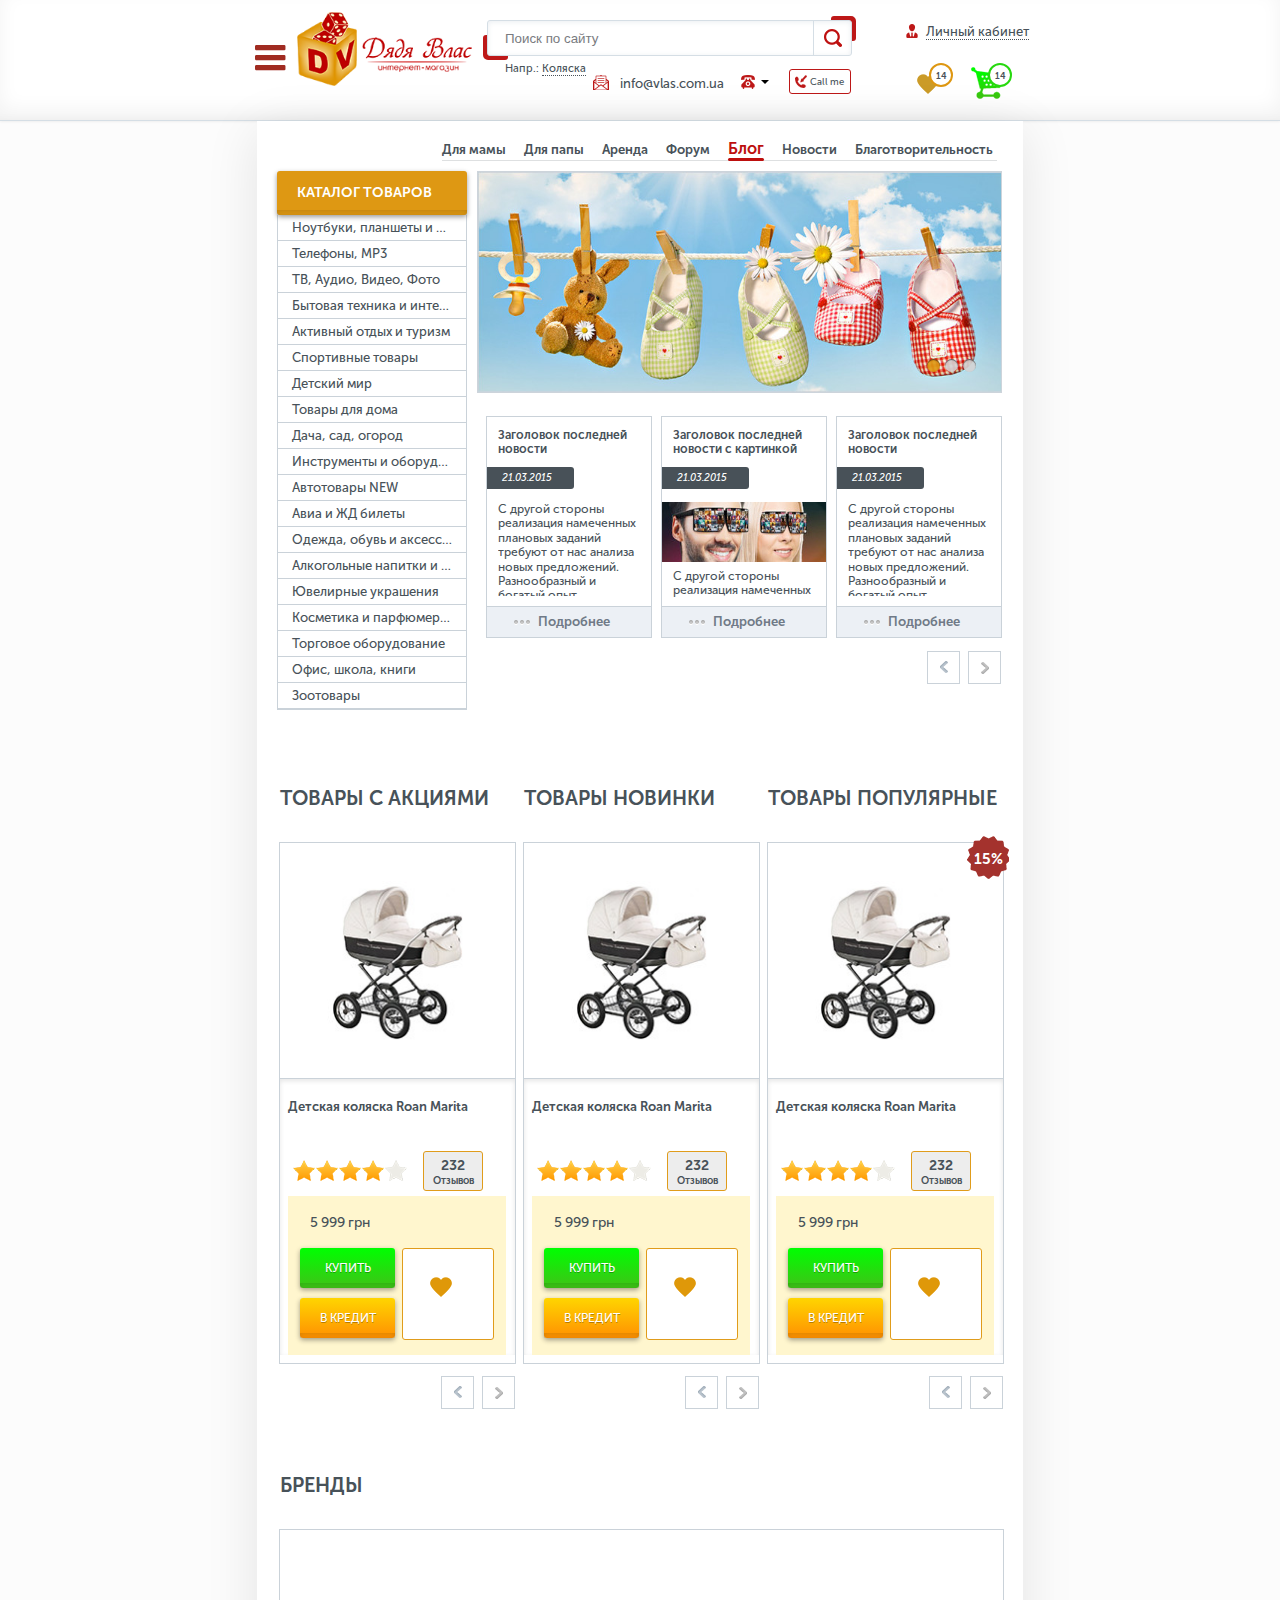
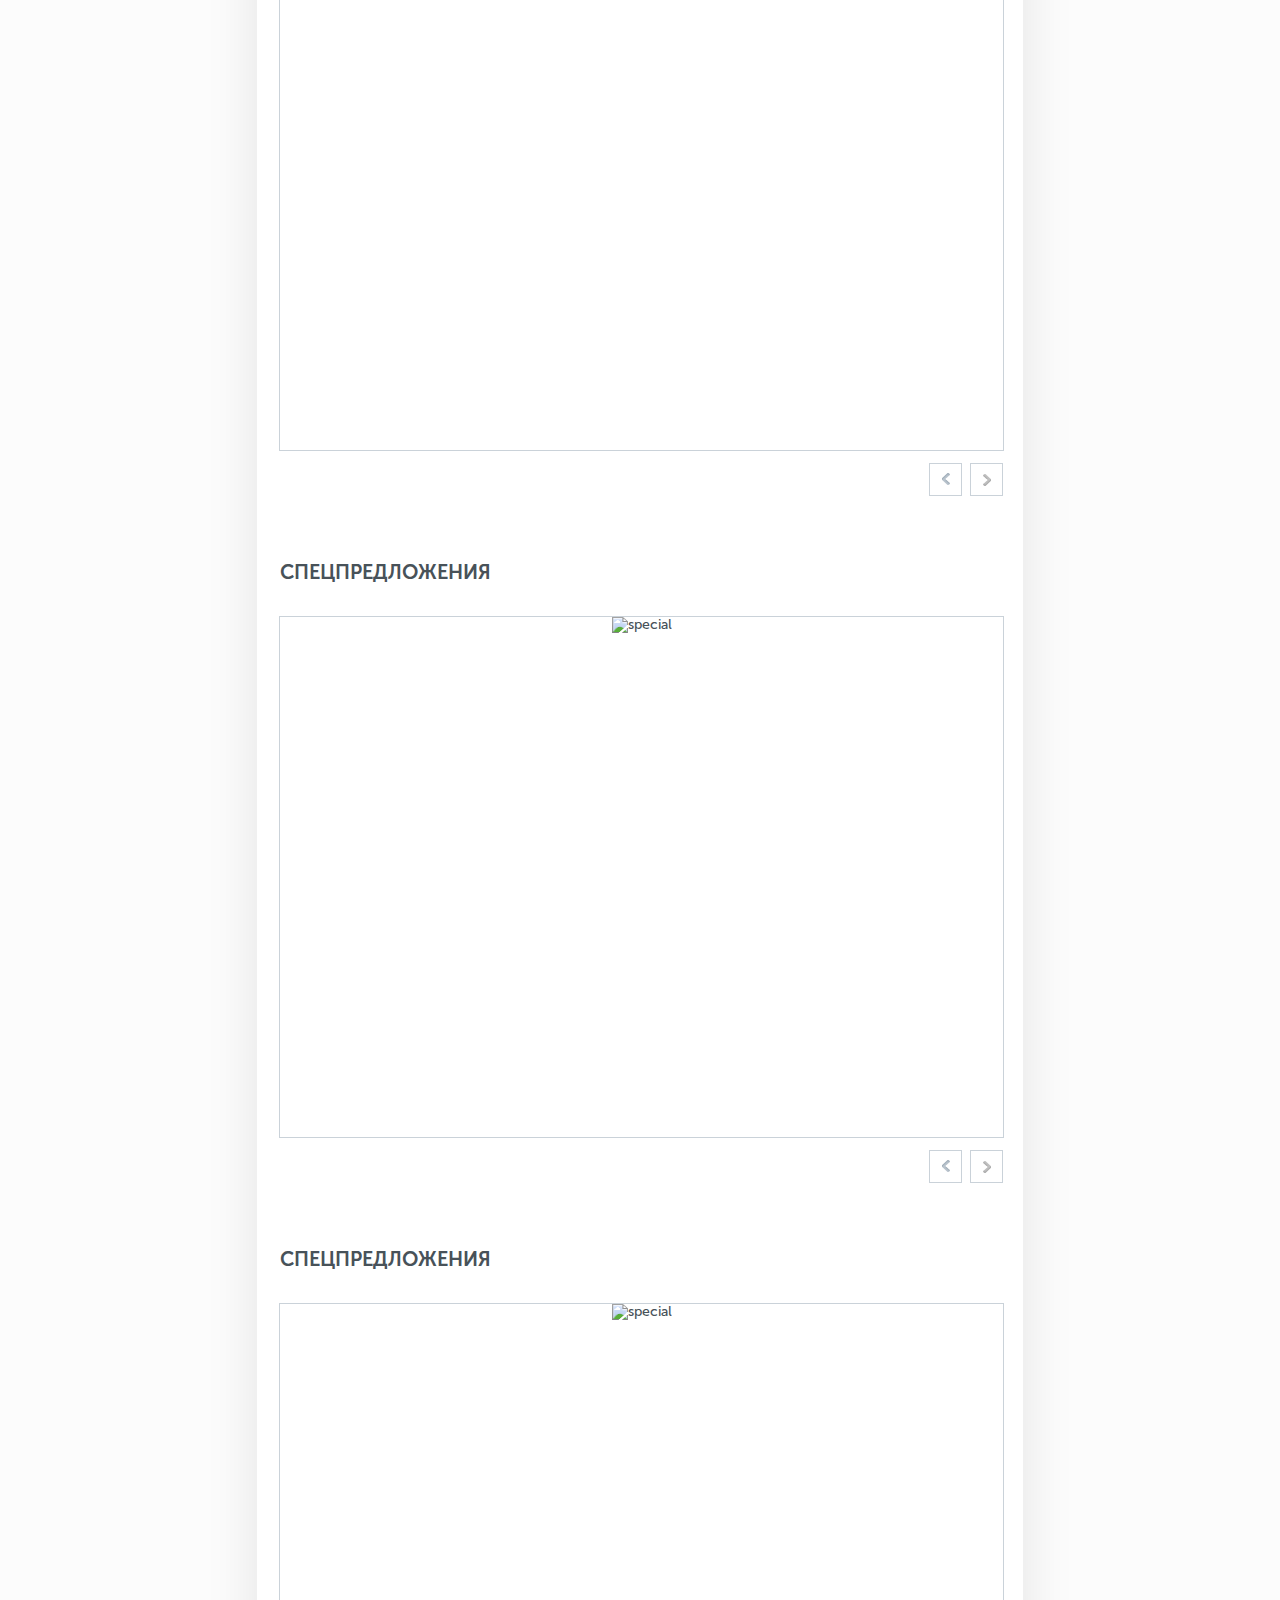
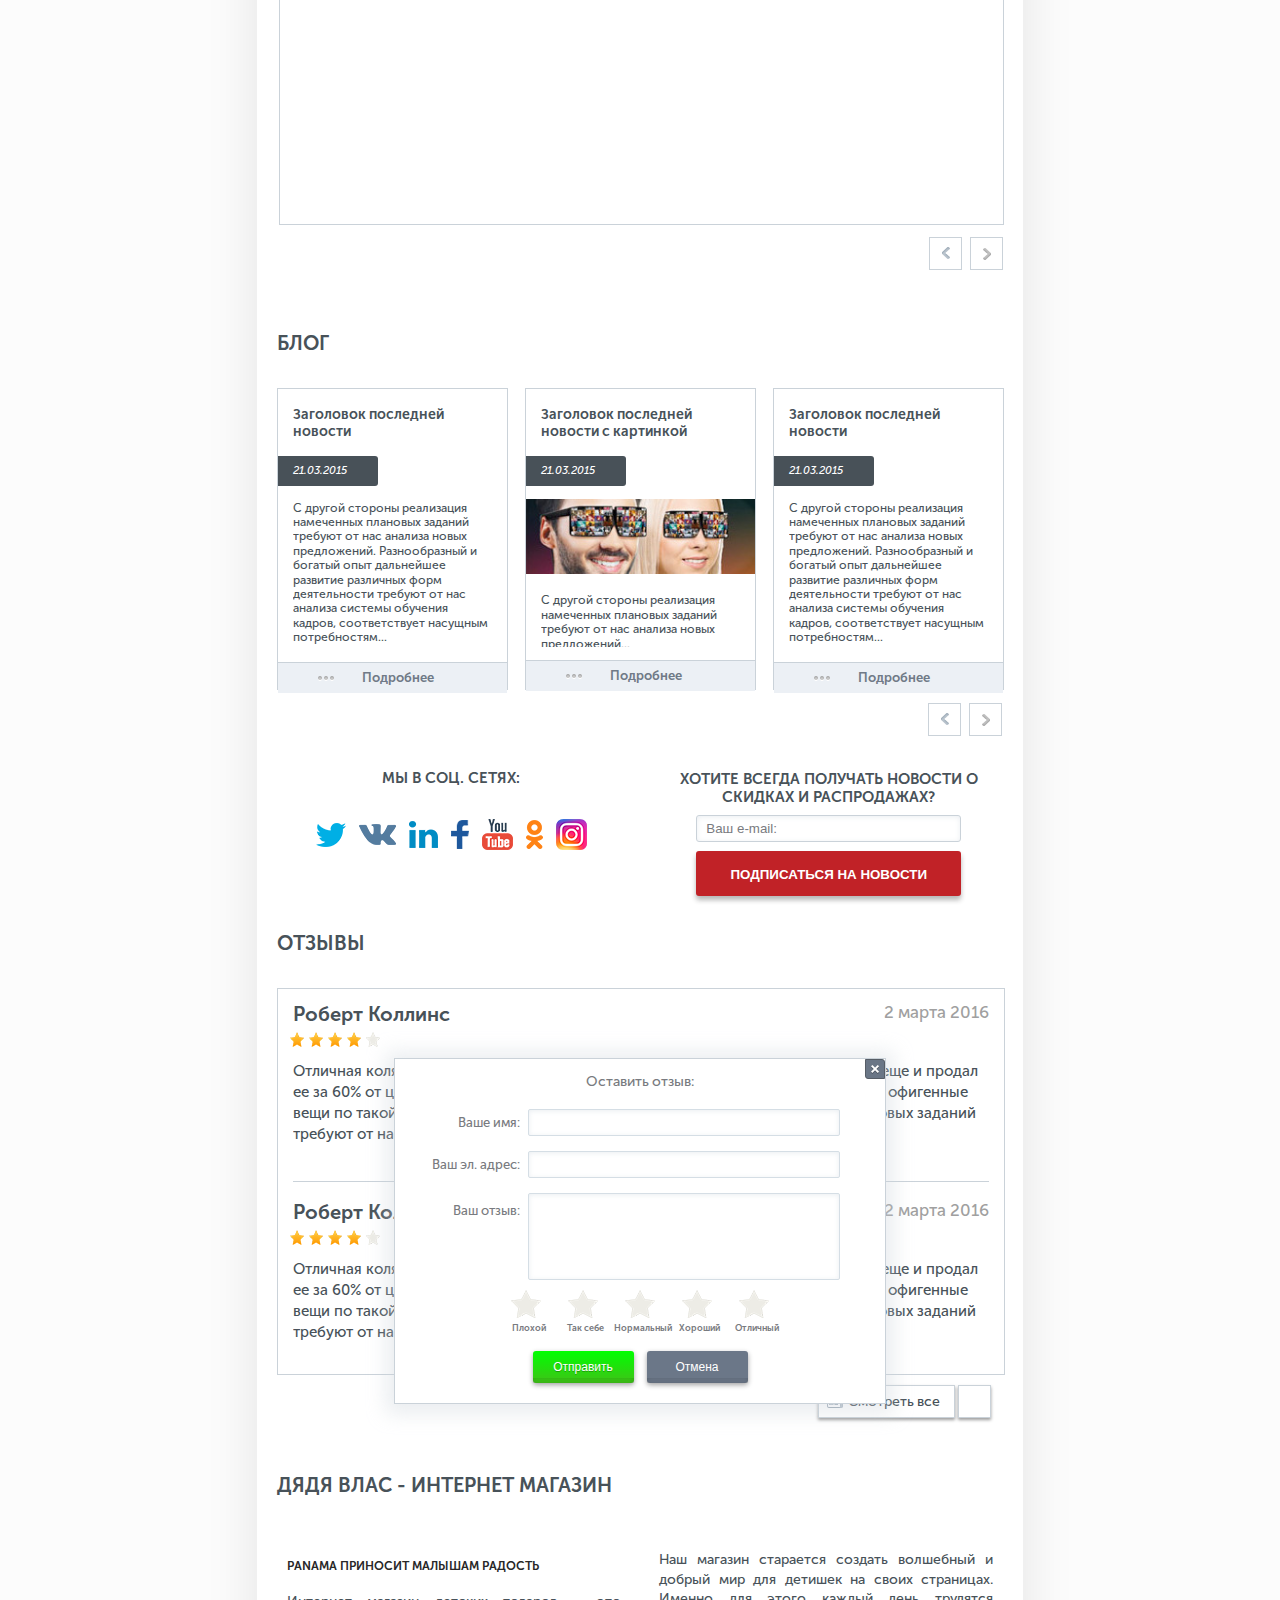
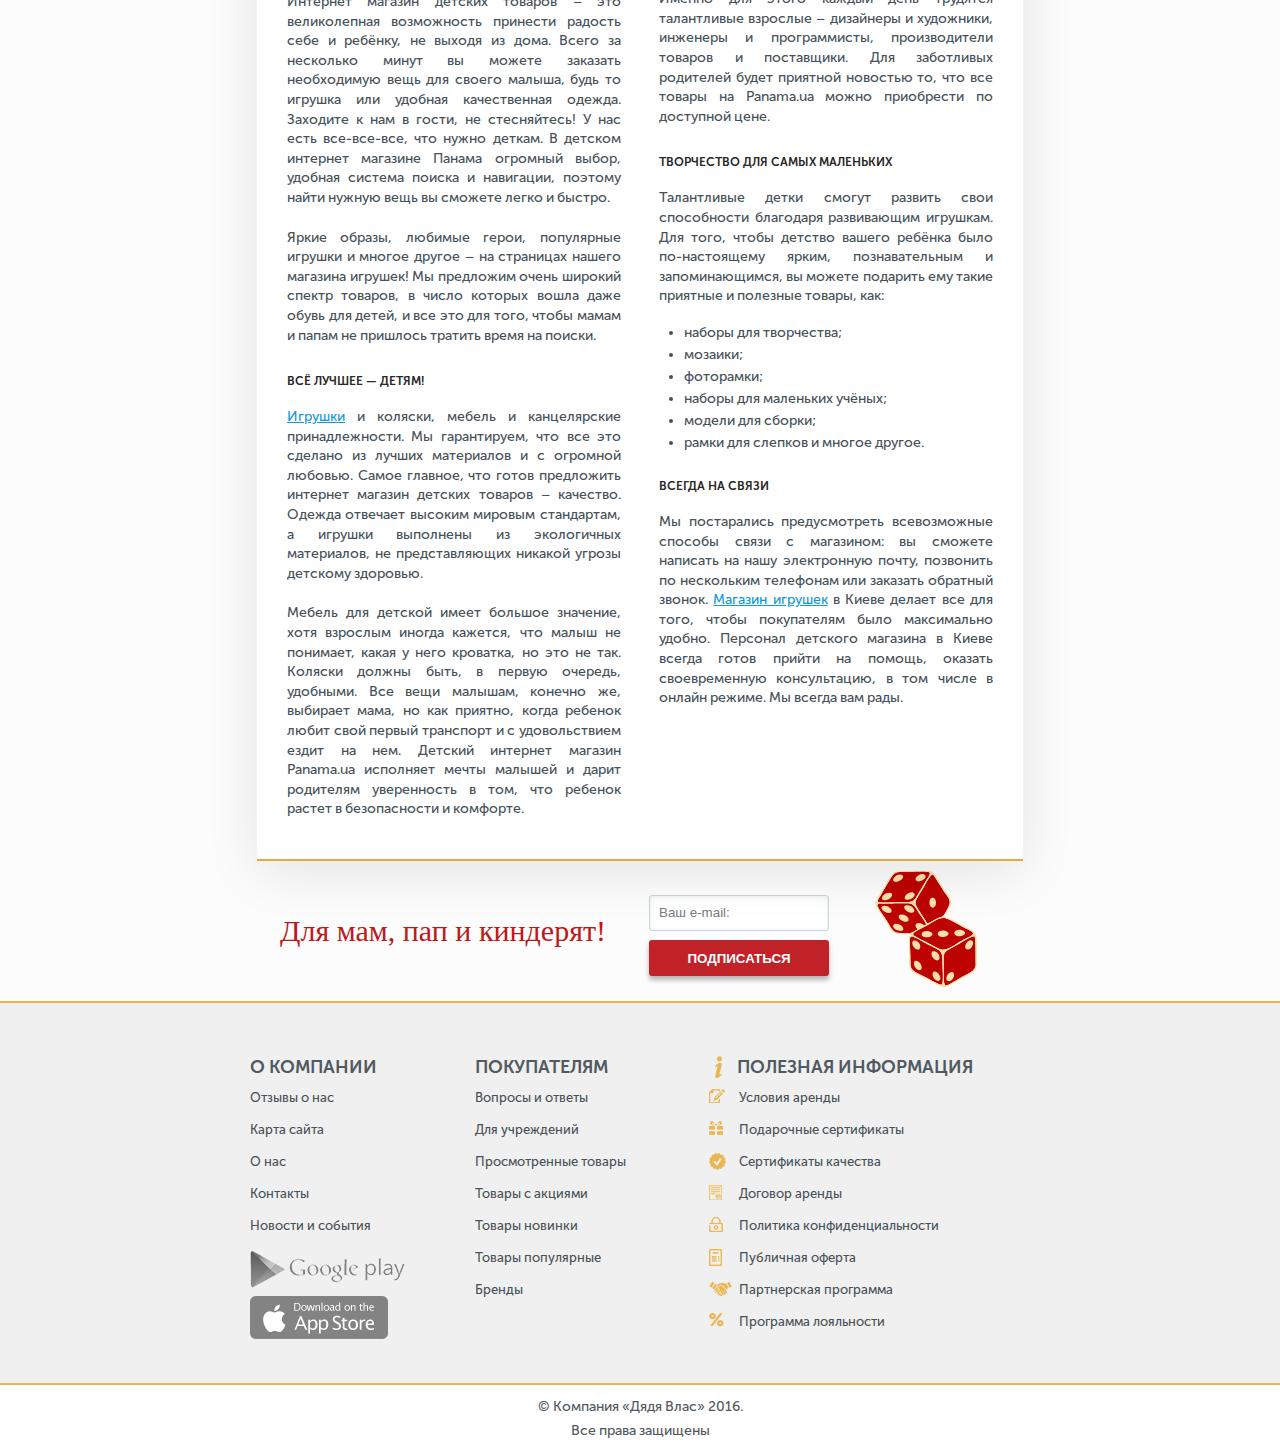
==== commit 0d7e2cac: "14.55 - optimization" ====
--- a/index.html
+++ b/index.html
@@ -63,19 +63,19 @@
 					<a href="#">авторизуйтесь.</a>
 				</div>
 				<a href="#basket" class="header-basket" data-number="14">Корзина</a>
-				<div class="description empty">
+				<!-- <div class="description empty">
 					<h3>Ваша корзина пуста</h3>
 					<p>
 						Добавляйте понравившиеся товары или <a href="#">авторизуйтесь</a>, если добавляли ранее.
 					</p>
-				</div>
-				<!-- <div class="description full">
+				</div> -->
+				<div class="description full">
 					<span>В корзине <em>2 товара</em></span>
 					<span>на сумму <em>4026 грн</em></span>
 					<a href="#" class="offer submit button-green">Оформить заказ</a>
 					<hr>
 					<a href="#" class="basket">Перейти в корзину</a>
-				</div> -->
+				</div>
 			</div>
 		</div>
 	</header>
--- a/css/style.css
+++ b/css/style.css
@@ -117,41 +117,41 @@
   font-weight: 400;
   font-style: normal;
 }
-/* line 66, ../sass/style.sass */
+/* line 65, ../sass/style.sass */
 .wrapper {
   margin: 0 auto;
 }
 
-/* line 69, ../sass/style.sass */
+/* line 68, ../sass/style.sass */
 a {
   text-decoration: none;
   color: #485259;
 }
 
-/* line 73, ../sass/style.sass */
+/* line 72, ../sass/style.sass */
 em {
   font-weight: 700;
 }
 
-/* line 75, ../sass/style.sass */
+/* line 74, ../sass/style.sass */
 .clearfix:after {
   display: table;
   content: "";
   clear: both;
 }
 
-/* line 79, ../sass/style.sass */
+/* line 78, ../sass/style.sass */
 .mobile {
   display: none;
 }
 
-/* line 81, ../sass/style.sass */
+/* line 80, ../sass/style.sass */
 textarea {
   resize: none;
   overflow: auto;
 }
 
-/* line 84, ../sass/style.sass */
+/* line 83, ../sass/style.sass */
 .dropdown-list {
   position: relative;
   width: 235px;
@@ -159,7 +159,7 @@
   border: 1px solid #cad2d9;
   font-size: 12px;
 }
-/* line 90, ../sass/style.sass */
+/* line 89, ../sass/style.sass */
 .dropdown-list span {
   box-sizing: border-box;
   display: block;
@@ -170,7 +170,7 @@
   padding: 8px 14px;
   cursor: pointer;
 }
-/* line 99, ../sass/style.sass */
+/* line 98, ../sass/style.sass */
 .dropdown-list span:after {
   position: absolute;
   top: 12px;
@@ -178,8 +178,8 @@
   content: "";
   width: 8px;
   height: 4px;
-  transition-duration: 0.3s;
-  background: url("../img/icons/arrow-dropdown-closed.png") no-repeat center;
+  background: url("../img/icons.png") no-repeat;
+  background-position: -386px -5px;
 }
 /* line 108, ../sass/style.sass */
 .dropdown-list ul {
@@ -208,20 +208,19 @@
 }
 /* line 129, ../sass/style.sass */
 .dropdown-list li:hover {
-  transition: all 0.2s linear;
   color: #bd1818;
 }
-/* line 133, ../sass/style.sass */
+/* line 132, ../sass/style.sass */
 .dropdown-list.opened ul {
   border-top-color: #cad2d9;
   max-height: 150px;
   box-shadow: 0 4px 5px 0 rgba(22, 23, 24, 0.31);
   transition-duration: 0.3s;
 }
-/* line 138, ../sass/style.sass */
+/* line 137, ../sass/style.sass */
 .dropdown-list.opened span:after {
-  transition-duration: 0.3s;
-  background: url("../img/icons/arrow-dropdown-opened.png") no-repeat center;
+  background: url("../img/icons.png") no-repeat;
+  background-position: -404px -5px;
 }
 
 /* line 142, ../sass/style.sass */
@@ -272,60 +271,59 @@
 /* line 175, ../sass/style.sass */
 .close-button:hover {
   transform: rotate(180deg);
-  transition-duration: 0.5s;
   border-color: #d5d7d8;
 }
-/* line 179, ../sass/style.sass */
+/* line 178, ../sass/style.sass */
 .close-button:hover i {
   background: #d5d7d8;
   transition-duration: 0.5s;
 }
 
-/* line 182, ../sass/style.sass */
+/* line 181, ../sass/style.sass */
 [type="text"], [type="email"], [type="tel"], textarea {
   border: 1px solid #d5dee5;
   border-radius: 2px;
   background-color: white;
   box-shadow: inset 0px 1px 5px 0px rgba(213, 222, 229, 0.5);
 }
-/* line 187, ../sass/style.sass */
+/* line 186, ../sass/style.sass */
 [type="text"]:focus, [type="email"]:focus, [type="tel"]:focus, textarea:focus {
   outline: none;
   border-color: transparent;
   box-shadow: inset 0px 1px 5px 0px rgba(213, 222, 229, 0.5), 0 0 3px 1px #de9813;
 }
 
-/* line 192, ../sass/style.sass */
+/* line 191, ../sass/style.sass */
 input::-webkit-input-placeholder {
   color: #797b80;
 }
 
-/* line 194, ../sass/style.sass */
+/* line 193, ../sass/style.sass */
 input::-moz-placeholder {
   color: #797b80;
 }
 
-/* line 196, ../sass/style.sass */
+/* line 195, ../sass/style.sass */
 input:-moz-placeholder {
   color: #797b80;
 }
 
-/* line 198, ../sass/style.sass */
+/* line 197, ../sass/style.sass */
 input:-ms-input-placeholder {
   color: #797b80;
 }
 
-/* line 202, ../sass/style.sass */
+/* line 201, ../sass/style.sass */
 #callback, #enter, #open-slider, #basket {
   display: none;
 }
 
-/* line 205, ../sass/style.sass */
+/* line 204, ../sass/style.sass */
 .fancybox-opened .fancybox-skin {
   box-shadow: 0 0px 30px 2px rgba(0, 0, 0, 0.3);
 }
 
-/* line 207, ../sass/style.sass */
+/* line 206, ../sass/style.sass */
 .fancybox-close {
   background: #6a7686 url("../img/icons/close.png") no-repeat center;
   top: 0px;
@@ -335,39 +333,39 @@
   border: 1px solid #565d66;
   border-radius: 0 3px 0 3px;
 }
-/* line 215, ../sass/style.sass */
+/* line 214, ../sass/style.sass */
 .fancybox-close:hover {
   background: #bd1818 url("../img/icons/close.png") no-repeat center;
   border-color: #bd1818;
 }
 
-/* line 219, ../sass/style.sass */
+/* line 218, ../sass/style.sass */
 #callback, #enter, #review {
   color: #797b80;
   text-align: center;
 }
-/* line 222, ../sass/style.sass */
+/* line 221, ../sass/style.sass */
 #callback h3, #enter h3, #review h3 {
   text-align: center;
   padding-bottom: 20px;
   margin-bottom: 30px;
   border-bottom: 1px solid #ebebeb;
 }
-/* line 227, ../sass/style.sass */
+/* line 226, ../sass/style.sass */
 #callback label, #enter label, #review label {
   display: block;
   text-align: right;
   margin-bottom: 15px;
   font-size: 13px;
 }
-/* line 232, ../sass/style.sass */
+/* line 231, ../sass/style.sass */
 #callback [type="text"], #callback [type="email"], #callback textarea, #enter [type="text"], #enter [type="email"], #enter textarea, #review [type="text"], #review [type="email"], #review textarea {
   margin-left: 5px;
   padding: 0 5px;
   width: 205px;
   height: 25px;
 }
-/* line 238, ../sass/style.sass */
+/* line 237, ../sass/style.sass */
 #callback button, #enter button, #review button {
   position: relative;
   margin: 30px 5px 0;
@@ -380,7 +378,7 @@
   color: #fff;
   cursor: pointer;
 }
-/* line 249, ../sass/style.sass */
+/* line 248, ../sass/style.sass */
 #callback button:after, #enter button:after, #review button:after {
   position: absolute;
   content: "";
@@ -390,76 +388,75 @@
   height: 5px;
   box-shadow: inset 0 0 5px 0 rgba(0, 0, 0, 0.16);
 }
-/* line 257, ../sass/style.sass */
+/* line 256, ../sass/style.sass */
 #callback .button-green, #enter .button-green, #review .button-green {
   background-image: linear-gradient(to top, #40c218 0%, #00ff01 100%);
 }
-/* line 259, ../sass/style.sass */
+/* line 258, ../sass/style.sass */
 #callback .button-green:hover, #enter .button-green:hover, #review .button-green:hover {
   background: #03bc02;
 }
-/* line 262, ../sass/style.sass */
+/* line 261, ../sass/style.sass */
 #callback .cancel, #enter .cancel, #review .cancel {
   background: #6b7788;
   transition: all 0.3s;
 }
-/* line 265, ../sass/style.sass */
+/* line 264, ../sass/style.sass */
 #callback .cancel:hover, #enter .cancel:hover, #review .cancel:hover {
   background: #656f7e;
   box-shadow: 0px 2px 6px 0px rgba(22, 23, 24, 0.6);
 }
 
-/* line 268, ../sass/style.sass */
+/* line 267, ../sass/style.sass */
 #callback {
   width: 345px;
   padding: 5px 0;
 }
 
-/* line 272, ../sass/style.sass */
+/* line 271, ../sass/style.sass */
 .enter .fancybox-skin {
   padding: 0 !important;
 }
 
-/* line 275, ../sass/style.sass */
+/* line 274, ../sass/style.sass */
 #enter > * {
   padding: 35px 20px 25px;
 }
-/* line 277, ../sass/style.sass */
+/* line 276, ../sass/style.sass */
 #enter .left {
   float: left;
   width: 300px;
 }
-/* line 280, ../sass/style.sass */
+/* line 279, ../sass/style.sass */
 #enter .right {
   float: right;
   width: 200px;
   height: 270px;
   background: #f4f5f8;
 }
-/* line 285, ../sass/style.sass */
+/* line 284, ../sass/style.sass */
 #enter .forget {
   font-size: 12px;
   margin-left: -50px;
   border-bottom: 1px dotted #282828;
   transition-duration: 0.3s;
 }
-/* line 290, ../sass/style.sass */
+/* line 289, ../sass/style.sass */
 #enter .forget:hover {
   color: #c12227;
   border-color: #c12227;
-  transition-duration: 0.3s;
-}
-/* line 294, ../sass/style.sass */
+}
+/* line 292, ../sass/style.sass */
 #enter .checkbox {
   text-align: left;
   margin: 20px 0 0 80px;
 }
-/* line 297, ../sass/style.sass */
+/* line 295, ../sass/style.sass */
 #enter .checkbox input {
   position: relative;
   top: 2px;
 }
-/* line 300, ../sass/style.sass */
+/* line 298, ../sass/style.sass */
 #enter .vk, #enter .fb {
   margin-bottom: 12px;
   position: relative;
@@ -473,7 +470,7 @@
   font-size: 15px;
   font-weight: 700;
 }
-/* line 312, ../sass/style.sass */
+/* line 310, ../sass/style.sass */
 #enter .vk:after, #enter .fb:after {
   position: absolute;
   content: "";
@@ -483,7 +480,7 @@
   height: 5px;
   box-shadow: inset 0 0 5px 0 rgba(0, 0, 0, 0.16);
 }
-/* line 320, ../sass/style.sass */
+/* line 318, ../sass/style.sass */
 #enter .vk:before, #enter .fb:before {
   position: absolute;
   content: "";
@@ -493,24 +490,24 @@
   height: 47px;
   border-right: 1px solid #cad2d9;
 }
-/* line 328, ../sass/style.sass */
+/* line 326, ../sass/style.sass */
 #enter .vk {
   color: #557b9e;
 }
-/* line 330, ../sass/style.sass */
+/* line 328, ../sass/style.sass */
 #enter .vk:before {
   background: url("../img/icons/enter-vk.png") no-repeat center;
 }
-/* line 332, ../sass/style.sass */
+/* line 330, ../sass/style.sass */
 #enter .fb {
   color: #3b5998;
 }
-/* line 334, ../sass/style.sass */
+/* line 332, ../sass/style.sass */
 #enter .fb:before {
   background: url("../img/icons/enter-fb.png") no-repeat center;
 }
 
-/* line 337, ../sass/style.sass */
+/* line 335, ../sass/style.sass */
 #review {
   z-index: 1;
   position: absolute;
@@ -521,51 +518,50 @@
   border: 1px solid #cad2d9;
   box-shadow: 0px 2px 18.63px 8.37px rgba(202, 210, 217, 0.4);
 }
-/* line 346, ../sass/style.sass */
+/* line 344, ../sass/style.sass */
 #review h3 {
   border: none;
   margin-bottom: 0;
 }
-/* line 349, ../sass/style.sass */
+/* line 347, ../sass/style.sass */
 #review label {
   width: 445px;
 }
-/* line 351, ../sass/style.sass */
+/* line 349, ../sass/style.sass */
 #review label span {
   position: relative;
   top: -65px;
 }
-/* line 354, ../sass/style.sass */
+/* line 352, ../sass/style.sass */
 #review textarea {
   height: 75px;
   padding: 5px;
 }
-/* line 357, ../sass/style.sass */
+/* line 355, ../sass/style.sass */
 #review [type="email"], #review [type="text"], #review textarea {
   width: 300px;
 }
-/* line 359, ../sass/style.sass */
+/* line 357, ../sass/style.sass */
 #review button {
   margin-top: 15px;
 }
-/* line 361, ../sass/style.sass */
+/* line 359, ../sass/style.sass */
 #review .rating {
   display: block;
   margin-top: -7px;
 }
-/* line 364, ../sass/style.sass */
+/* line 362, ../sass/style.sass */
 #review .rating i {
   position: relative;
   display: inline-block;
   width: 30px;
   height: 43px;
   margin: 0 12px;
-  background: url("../img/icons/star.png") no-repeat;
-  background-size: contain;
+  background: url("../img/icons.png") no-repeat;
+  background-position: -45px -427px;
   cursor: pointer;
-  transition-duration: 0.2s;
-}
-/* line 374, ../sass/style.sass */
+}
+/* line 373, ../sass/style.sass */
 #review .rating i:after {
   position: absolute;
   bottom: 0;
@@ -575,11 +571,10 @@
   font-weight: 700;
   font-size: 9px;
 }
-/* line 382, ../sass/style.sass */
+/* line 381, ../sass/style.sass */
 #review .rating i.active, #review .rating i.hover {
-  background: url("../img/icons/star-active.png") no-repeat;
-  background-size: contain;
-  transition-duration: 0.2s;
+  background: url("../img/icons.png") no-repeat;
+  background-position: -198px -427px;
 }
 
 /* line 387, ../sass/style.sass */
@@ -662,34 +657,34 @@
 #open-slider .vcarousel-nav > *.prev {
   left: 0;
   right: auto;
-  background: url("../img/icons/arrow-slider-left.png") no-repeat;
-  transition-duration: 0.3s;
-}
-/* line 444, ../sass/style.sass */
+  background: url("../img/icons.png") no-repeat;
+  background-position: -301px -50px;
+}
+/* line 445, ../sass/style.sass */
 #open-slider .vcarousel-nav > *.prev:hover {
-  transition-duration: 0.3s;
-  background: url("../img/icons/arrow-slider-left-hover.png") no-repeat;
-}
-/* line 447, ../sass/style.sass */
+  background: url("../img/icons.png") no-repeat;
+  background-position: -354px -50px;
+}
+/* line 449, ../sass/style.sass */
 #open-slider .vcarousel-nav > *.next {
   right: 0;
   left: auto;
-  background: url("../img/icons/arrow-slider-right.png") no-repeat;
-  transition-duration: 0.3s;
-}
-/* line 452, ../sass/style.sass */
+  background: url("../img/icons.png") no-repeat;
+  background-position: -5px -97px;
+}
+/* line 455, ../sass/style.sass */
 #open-slider .vcarousel-nav > *.next:hover {
-  transition-duration: 0.3s;
-  background: url("../img/icons/arrow-slider-right-hover.png") no-repeat;
-}
-
-/* line 456, ../sass/style.sass */
+  background: url("../img/icons.png") no-repeat;
+  background-position: -58px -97px;
+}
+
+/* line 460, ../sass/style.sass */
 #basket {
   padding: 40px 45px 80px;
   background: #fff;
   width: 1100px;
 }
-/* line 460, ../sass/style.sass */
+/* line 464, ../sass/style.sass */
 #basket h2 {
   margin-bottom: 25px;
   font-size: 22px;
@@ -697,7 +692,7 @@
   text-transform: uppercase;
   color: #485259;
 }
-/* line 466, ../sass/style.sass */
+/* line 470, ../sass/style.sass */
 #basket figure {
   margin: 0 60px 0 25px;
   width: 105px;
@@ -705,49 +700,49 @@
   float: left;
   border: 1px solid #cad2d9;
 }
-/* line 472, ../sass/style.sass */
+/* line 476, ../sass/style.sass */
 #basket ul {
   margin: 0 -45px;
   padding: 0 45px 40px;
   box-shadow: 0px 20px 40px 0 rgba(0, 0, 0, 0.07);
 }
-/* line 476, ../sass/style.sass */
+/* line 480, ../sass/style.sass */
 #basket li {
   padding: 15px 0;
   min-height: 110px;
 }
-/* line 480, ../sass/style.sass */
+/* line 484, ../sass/style.sass */
 #basket .basket-img {
   margin: 5px auto;
   display: block;
   max-height: 80px;
 }
-/* line 484, ../sass/style.sass */
+/* line 488, ../sass/style.sass */
 #basket .basket-text {
   height: 92px;
   float: left;
   padding-top: 15px;
   color: #282828;
 }
-/* line 489, ../sass/style.sass */
+/* line 493, ../sass/style.sass */
 #basket .basket-title {
   font-size: 17px;
   text-transform: uppercase;
 }
-/* line 492, ../sass/style.sass */
+/* line 496, ../sass/style.sass */
 #basket .basket-price {
   display: block;
   margin-top: 30px;
   font-size: 20px;
 }
-/* line 496, ../sass/style.sass */
+/* line 500, ../sass/style.sass */
 #basket .basket-number {
   float: left;
   height: 80px;
   padding-top: 27px;
   margin: 0 90px;
 }
-/* line 501, ../sass/style.sass */
+/* line 505, ../sass/style.sass */
 #basket .basket-number input {
   margin: 0 15px;
   width: 52px;
@@ -759,7 +754,7 @@
   color: #485259;
   text-align: center;
 }
-/* line 511, ../sass/style.sass */
+/* line 515, ../sass/style.sass */
 #basket .basket-number span {
   display: inline-block;
   position: relative;
@@ -768,12 +763,11 @@
   padding: 20px 0;
   cursor: pointer;
 }
-/* line 518, ../sass/style.sass */
+/* line 522, ../sass/style.sass */
 #basket .basket-number span:hover i {
   background: #de9814;
-  transition-duration: 0.3s;
-}
-/* line 521, ../sass/style.sass */
+}
+/* line 524, ../sass/style.sass */
 #basket .basket-number i {
   display: block;
   height: 3px;
@@ -781,7 +775,7 @@
   background: #d5dee5;
   transition-duration: 0.3s;
 }
-/* line 527, ../sass/style.sass */
+/* line 530, ../sass/style.sass */
 #basket .basket-number i + i {
   position: absolute;
   top: 6px;
@@ -789,13 +783,13 @@
   height: 30px;
   width: 3px;
 }
-/* line 535, ../sass/style.sass */
+/* line 538, ../sass/style.sass */
 #basket .basket-sum {
   float: left;
   font-size: 15px;
   color: #282828;
 }
-/* line 539, ../sass/style.sass */
+/* line 542, ../sass/style.sass */
 #basket .basket-sum-general {
   margin-top: 15px;
   display: block;
@@ -807,7 +801,7 @@
   color: #485259;
   font-size: 20px;
 }
-/* line 549, ../sass/style.sass */
+/* line 552, ../sass/style.sass */
 #basket .basket-total {
   float: right;
   margin-top: 35px;
@@ -816,22 +810,22 @@
   padding: 30px 15px 22px;
   font-size: 22px;
 }
-/* line 556, ../sass/style.sass */
+/* line 559, ../sass/style.sass */
 #basket .basket-total span {
   display: inline-block;
   margin-bottom: 20px;
   float: right;
 }
-/* line 560, ../sass/style.sass */
+/* line 563, ../sass/style.sass */
 #basket .close-button {
   border-color: #c3292e;
   float: left;
 }
-/* line 563, ../sass/style.sass */
+/* line 566, ../sass/style.sass */
 #basket .close-button i {
   background: #c3292e;
 }
-/* line 565, ../sass/style.sass */
+/* line 568, ../sass/style.sass */
 #basket .button-gray, #basket .button-green {
   width: 235px;
   height: 65px;
@@ -839,13 +833,13 @@
   font-size: 18px;
   text-align: center;
 }
-/* line 571, ../sass/style.sass */
+/* line 574, ../sass/style.sass */
 #basket .button-gray {
   margin: 95px 0 0 45px;
 }
 
-/* line 579, ../sass/style.sass */
-.button-green, .reg, .button-gold, .button-brown, .button-gray, .button-darkgreen {
+/* line 582, ../sass/style.sass */
+.button-green, .reg, .button-gold, .button-brown, .button-gray, .button-darkgreen, .button-red {
   position: relative;
   display: inline-block;
   border: none;
@@ -856,8 +850,8 @@
   color: #fff;
   cursor: pointer;
 }
-/* line 589, ../sass/style.sass */
-.button-green:after, .reg:after, .button-gold:after, .button-brown:after, .button-gray:after, .button-darkgreen:after {
+/* line 592, ../sass/style.sass */
+.button-green:after, .reg:after, .button-gold:after, .button-brown:after, .button-gray:after, .button-darkgreen:after, .button-red:after {
   position: absolute;
   content: "";
   left: 0;
@@ -866,30 +860,30 @@
   height: 5px;
   box-shadow: inset 0 1px 5px 0 rgba(0, 0, 0, 0.16);
 }
-/* line 597, ../sass/style.sass */
-.button-green:focus, .reg:focus, .button-gold:focus, .button-brown:focus, .button-gray:focus, .button-darkgreen:focus {
+/* line 600, ../sass/style.sass */
+.button-green:focus, .reg:focus, .button-gold:focus, .button-brown:focus, .button-gray:focus, .button-darkgreen:focus, .button-red:focus {
   outline: none;
 }
 
-/* line 599, ../sass/style.sass */
+/* line 602, ../sass/style.sass */
 .button-green {
   background-image: linear-gradient(to top, #40c218 0%, #00ff01 100%);
 }
-/* line 601, ../sass/style.sass */
+/* line 604, ../sass/style.sass */
 .button-green:hover {
   background: #03bc02;
 }
 
-/* line 603, ../sass/style.sass */
+/* line 606, ../sass/style.sass */
 .button-gold {
   background-image: linear-gradient(to top, #ff9002 0%, #ffd500 100%);
 }
-/* line 605, ../sass/style.sass */
+/* line 608, ../sass/style.sass */
 .button-gold:hover {
   background: #ff8b02;
 }
 
-/* line 607, ../sass/style.sass */
+/* line 610, ../sass/style.sass */
 .reg {
   transition: all 0.3s;
   width: 175px;
@@ -897,13 +891,13 @@
   line-height: 30px;
   background: #de9813;
 }
-/* line 613, ../sass/style.sass */
+/* line 616, ../sass/style.sass */
 .reg:hover {
   background: #de8613;
   box-shadow: 0px 2px 6px 0px rgba(22, 23, 24, 0.6);
 }
 
-/* line 616, ../sass/style.sass */
+/* line 619, ../sass/style.sass */
 .button-brown {
   background: #de9813;
   font-size: 14px;
@@ -911,37 +905,44 @@
   text-shadow: none;
   text-transform: uppercase;
 }
-/* line 622, ../sass/style.sass */
+/* line 625, ../sass/style.sass */
 .button-brown:hover {
   background: #ed9d06;
   box-shadow: 0px 2px 6px 0px rgba(22, 23, 24, 0.6);
-  transition-duration: 0.3s;
-}
-
-/* line 626, ../sass/style.sass */
+}
+
+/* line 628, ../sass/style.sass */
 .button-gray {
   background: #ddd;
   color: #282828;
   transition-duration: 0.3s;
 }
-/* line 630, ../sass/style.sass */
+/* line 632, ../sass/style.sass */
 .button-gray:hover {
   background: #c8c6c6;
-  transition-duration: 0.3s;
-}
-
-/* line 633, ../sass/style.sass */
+}
+
+/* line 634, ../sass/style.sass */
 .button-darkgreen {
   background: #03bc02;
   transition-duration: 0.3s;
 }
-/* line 636, ../sass/style.sass */
+/* line 637, ../sass/style.sass */
 .button-darkgreen:hover {
   background: #15a314;
+}
+
+/* line 639, ../sass/style.sass */
+.button-red {
+  background: #bd1818;
   transition-duration: 0.3s;
 }
-
-/* line 645, ../sass/style.sass */
+/* line 642, ../sass/style.sass */
+.button-red:hover {
+  background: #990f13;
+}
+
+/* line 649, ../sass/style.sass */
 body {
   font-family: "MuseoSansCyrl", sans-serif;
   font-size: 16px;
@@ -949,18 +950,18 @@
   color: #485259;
 }
 
-/* line 651, ../sass/style.sass */
+/* line 655, ../sass/style.sass */
 header {
   background: #fff url("../img/bg-header.png") center repeat-x;
   height: 130px;
   box-shadow: 0 0 3px 0 #e4e4e4, inset 0 -10px 20px 0 rgba(0, 0, 0, 0.05);
   border-bottom: 1px solid #d5dee5;
 }
-/* line 658, ../sass/style.sass */
+/* line 662, ../sass/style.sass */
 header .wrapper {
   max-width: 1500px;
 }
-/* line 661, ../sass/style.sass */
+/* line 665, ../sass/style.sass */
 header .header-logo {
   margin-top: 12px;
   width: 240px;
@@ -969,55 +970,55 @@
   float: left;
   background: url("../img/logo-text.png") no-repeat center right;
 }
-/* line 669, ../sass/style.sass */
+/* line 673, ../sass/style.sass */
 header .header-logo:before {
   content: url("../img/logo.png");
   display: inline-block;
 }
-/* line 672, ../sass/style.sass */
+/* line 676, ../sass/style.sass */
 header .header-nav {
   padding-top: 12px;
   margin-left: 40px;
   float: left;
 }
-/* line 677, ../sass/style.sass */
+/* line 681, ../sass/style.sass */
 header .header-nav ul {
   margin-left: 70px;
 }
-/* line 679, ../sass/style.sass */
+/* line 683, ../sass/style.sass */
 header .header-nav ul.mobile {
   display: none;
 }
-/* line 681, ../sass/style.sass */
+/* line 685, ../sass/style.sass */
 header .header-nav li {
   display: inline-block;
   margin: 0 7px;
   font-size: 13px;
 }
-/* line 685, ../sass/style.sass */
+/* line 689, ../sass/style.sass */
 header .header-nav li.close {
   display: none;
 }
-/* line 687, ../sass/style.sass */
+/* line 691, ../sass/style.sass */
 header .header-nav a {
   border-bottom: 0px dotted transparent;
 }
-/* line 689, ../sass/style.sass */
+/* line 693, ../sass/style.sass */
 header .header-nav a:hover {
   color: #bd0f0e;
   border-bottom: 1px dotted #bd0f0e;
 }
-/* line 692, ../sass/style.sass */
+/* line 696, ../sass/style.sass */
 header .header-nav form {
   width: 660px;
   position: relative;
 }
-/* line 695, ../sass/style.sass */
+/* line 699, ../sass/style.sass */
 header .header-nav p {
   position: relative;
   margin: 27px 0 5px;
 }
-/* line 698, ../sass/style.sass */
+/* line 702, ../sass/style.sass */
 header .header-nav p:before, header .header-nav p:after {
   position: absolute;
   content: "";
@@ -1026,17 +1027,17 @@
   background: #bd1818;
   border-radius: 3px 5px 3px 5px;
 }
-/* line 705, ../sass/style.sass */
+/* line 709, ../sass/style.sass */
 header .header-nav p:before {
   bottom: -4px;
   left: -4px;
 }
-/* line 708, ../sass/style.sass */
+/* line 712, ../sass/style.sass */
 header .header-nav p:after {
   right: -4px;
   top: -4px;
 }
-/* line 711, ../sass/style.sass */
+/* line 715, ../sass/style.sass */
 header .header-nav [type="text"] {
   position: relative;
   z-index: 1;
@@ -1048,16 +1049,16 @@
   border-radius: 3px;
   color: #485259;
 }
-/* line 721, ../sass/style.sass */
+/* line 725, ../sass/style.sass */
 header .header-nav span {
   font-size: 11px;
   padding-left: 18px;
 }
-/* line 724, ../sass/style.sass */
+/* line 728, ../sass/style.sass */
 header .header-nav span i {
   border-bottom: 1px dotted #485259;
 }
-/* line 727, ../sass/style.sass */
+/* line 731, ../sass/style.sass */
 header .header-nav [type="submit"] {
   position: absolute;
   top: 0;
@@ -1071,33 +1072,33 @@
   background: url("../img/icons/search.png") center no-repeat;
   cursor: pointer;
 }
-/* line 740, ../sass/style.sass */
+/* line 744, ../sass/style.sass */
 header .header-contacts {
   float: left;
   margin-left: 75px;
   padding-top: 15px;
   width: 275px;
 }
-/* line 745, ../sass/style.sass */
+/* line 749, ../sass/style.sass */
 header .header-contacts .header-tel {
   width: 170px;
 }
-/* line 747, ../sass/style.sass */
+/* line 751, ../sass/style.sass */
 header .header-contacts .header-tel-open {
   display: none;
 }
-/* line 749, ../sass/style.sass */
+/* line 753, ../sass/style.sass */
 header .header-contacts a {
   display: block;
   padding-left: 29px;
   font-size: 13px;
   line-height: 1.65;
 }
-/* line 754, ../sass/style.sass */
+/* line 758, ../sass/style.sass */
 header .header-contacts .header-tel, header .header-contacts [href*="mail"] {
   position: relative;
 }
-/* line 756, ../sass/style.sass */
+/* line 760, ../sass/style.sass */
 header .header-contacts .header-tel:before, header .header-contacts [href*="mail"]:before {
   position: absolute;
   top: 2px;
@@ -1106,20 +1107,22 @@
   height: 15px;
   content: "";
 }
-/* line 763, ../sass/style.sass */
+/* line 767, ../sass/style.sass */
 header .header-contacts .header-tel:before {
   top: 24px;
-  background: url("../img/icons/tel.png") center no-repeat;
-}
-/* line 766, ../sass/style.sass */
+  background: url("../img/icons.png") no-repeat;
+  background-position: -83px -357px;
+}
+/* line 772, ../sass/style.sass */
 header .header-contacts [href*="mail"] {
   margin-top: 10px;
 }
-/* line 768, ../sass/style.sass */
+/* line 774, ../sass/style.sass */
 header .header-contacts [href*="mail"]:before {
-  background: url("../img/icons/mail.png") center no-repeat;
-}
-/* line 770, ../sass/style.sass */
+  background: url("../img/icons.png") no-repeat;
+  background-position: -207px -294px;
+}
+/* line 778, ../sass/style.sass */
 header .header-contacts .callme {
   position: relative;
   height: 32px;
@@ -1133,18 +1136,16 @@
   transition-duration: 0.3s;
   cursor: pointer;
 }
-/* line 782, ../sass/style.sass */
+/* line 790, ../sass/style.sass */
 header .header-contacts .callme:hover {
   border-color: #580808;
-  transition-duration: 0.3s;
-}
-/* line 785, ../sass/style.sass */
+}
+/* line 792, ../sass/style.sass */
 header .header-contacts .callme:hover:before {
-  transition-duration: 0.3s;
-  background: url("../img/icons/call-hover.png") no-repeat;
-  background-size: contain;
-}
-/* line 789, ../sass/style.sass */
+  background: url("../img/icons.png") no-repeat;
+  background-position: -143px -122px;
+}
+/* line 797, ../sass/style.sass */
 header .header-contacts .callme:before {
   position: absolute;
   top: 8px;
@@ -1152,28 +1153,28 @@
   content: "";
   width: 14px;
   height: 15px;
-  background: url("../img/icons/call.png") no-repeat;
-  background-size: contain;
-}
-/* line 799, ../sass/style.sass */
+  background: url("../img/icons.png") no-repeat;
+  background-position: -511px -97px;
+}
+/* line 808, ../sass/style.sass */
 header .header-personal {
   width: 150px;
   float: right;
   font-size: 13px;
   padding-top: 16px;
 }
-/* line 804, ../sass/style.sass */
+/* line 813, ../sass/style.sass */
 header .header-personal .cab {
   position: relative;
   margin-left: 26px;
   border-bottom: 1px dotted #485259;
 }
-/* line 808, ../sass/style.sass */
+/* line 817, ../sass/style.sass */
 header .header-personal .cab:hover {
   color: #bd1818;
   border-color: #bd1818;
 }
-/* line 811, ../sass/style.sass */
+/* line 820, ../sass/style.sass */
 header .header-personal .cab:before {
   position: absolute;
   content: "";
@@ -1181,9 +1182,10 @@
   left: -20px;
   width: 15px;
   height: 15px;
-  background: url("../img/icons/user.png") no-repeat;
-}
-/* line 819, ../sass/style.sass */
+  background: url("../img/icons.png") no-repeat;
+  background-position: -775px -334px;
+}
+/* line 830, ../sass/style.sass */
 header .header-personal [class*="header"] {
   position: relative;
   margin: 24px 2px 0;
@@ -1195,11 +1197,11 @@
   text-align: center;
   font-size: 10px;
 }
-/* line 829, ../sass/style.sass */
+/* line 840, ../sass/style.sass */
 header .header-personal [class*="header"]:hover {
   border: 1px solid #bd1818;
 }
-/* line 831, ../sass/style.sass */
+/* line 842, ../sass/style.sass */
 header .header-personal [class*="header"]:before {
   position: relative;
   display: block;
@@ -1207,7 +1209,7 @@
   height: 45px;
   width: 100%;
 }
-/* line 837, ../sass/style.sass */
+/* line 848, ../sass/style.sass */
 header .header-personal [class*="header"]:after {
   position: absolute;
   top: 4px;
@@ -1222,30 +1224,30 @@
   font-weight: 700;
   font-size: 9px;
 }
-/* line 850, ../sass/style.sass */
+/* line 861, ../sass/style.sass */
 header .header-personal .header-like:before {
   background: url("../img/icons/like.png") center no-repeat;
 }
-/* line 852, ../sass/style.sass */
+/* line 863, ../sass/style.sass */
 header .header-personal .header-like:after {
   border-color: #de9711;
 }
-/* line 854, ../sass/style.sass */
+/* line 865, ../sass/style.sass */
 header .header-personal .header-basket:before {
   background: url("../img/icons/basket.png") center no-repeat;
 }
-/* line 856, ../sass/style.sass */
+/* line 867, ../sass/style.sass */
 header .header-personal .header-basket:after {
   border-color: #27d90f;
 }
-/* line 859, ../sass/style.sass */
+/* line 870, ../sass/style.sass */
 header .header-personal .header-like:hover + .description,
 header .header-personal .header-basket:hover + .description {
   opacity: 1;
   z-index: 1;
   transition: opacity 0.3s ease 0.3s;
 }
-/* line 864, ../sass/style.sass */
+/* line 875, ../sass/style.sass */
 header .header-personal .header-like + .description, header .header-personal .header-basket + .description {
   position: absolute;
   opacity: 0;
@@ -1259,33 +1261,33 @@
   color: #3b3f47;
   text-align: center;
 }
-/* line 876, ../sass/style.sass */
+/* line 887, ../sass/style.sass */
 header .header-personal .header-like + .description:before, header .header-personal .header-like + .description:after, header .header-personal .header-basket + .description:before, header .header-personal .header-basket + .description:after {
   position: absolute;
   content: "";
   border-left: 17px solid transparent;
   border-right: 17px solid transparent;
 }
-/* line 881, ../sass/style.sass */
+/* line 892, ../sass/style.sass */
 header .header-personal .header-like + .description:before, header .header-personal .header-basket + .description:before {
   top: -18px;
   right: 20px;
   border-bottom: 18px solid #cad2d9;
 }
-/* line 885, ../sass/style.sass */
+/* line 896, ../sass/style.sass */
 header .header-personal .header-like + .description:after, header .header-personal .header-basket + .description:after {
   top: -17px;
   right: 20px;
   border-bottom: 18px solid #fff;
 }
-/* line 889, ../sass/style.sass */
+/* line 900, ../sass/style.sass */
 header .header-personal .header-like + .description h3, header .header-personal .header-basket + .description h3 {
   font-size: 16px;
   font-weight: 700;
   margin-bottom: 25px;
   text-transform: uppercase;
 }
-/* line 894, ../sass/style.sass */
+/* line 905, ../sass/style.sass */
 header .header-personal .header-like + .description h3:before, header .header-personal .header-basket + .description h3:before {
   position: relative;
   display: block;
@@ -1294,88 +1296,88 @@
   height: 40px;
   margin: 0 auto 30px;
 }
-/* line 901, ../sass/style.sass */
+/* line 912, ../sass/style.sass */
 header .header-personal .header-like + .description p, header .header-personal .header-basket + .description p {
   line-height: 25px;
   font-size: 14px;
 }
-/* line 904, ../sass/style.sass */
+/* line 915, ../sass/style.sass */
 header .header-personal .header-like + .description span, header .header-personal .header-basket + .description span {
   display: block;
   margin-top: 30px;
 }
-/* line 907, ../sass/style.sass */
+/* line 918, ../sass/style.sass */
 header .header-personal .header-like + .description a, header .header-personal .header-basket + .description a {
   display: inline-block;
   margin-top: 10px;
   color: #bd1818;
   border-bottom: 1px dotted #bd1818;
 }
-/* line 912, ../sass/style.sass */
+/* line 923, ../sass/style.sass */
 header .header-personal .header-like + .description {
   top: 137px;
   right: 125px;
 }
-/* line 915, ../sass/style.sass */
+/* line 926, ../sass/style.sass */
 header .header-personal .header-like + .description h3:before {
   width: 40px;
   height: 40px;
   margin: 0 auto 30px;
-  background: url("../img/icons/like-des.png") center no-repeat;
-  background-size: contain;
-}
-/* line 921, ../sass/style.sass */
+  background: url("../img/icons.png") no-repeat;
+  background-position: -218px -324px;
+}
+/* line 933, ../sass/style.sass */
 header .header-personal .header-basket + .description {
   top: 137px;
   right: 53px;
 }
-/* line 924, ../sass/style.sass */
+/* line 936, ../sass/style.sass */
 header .header-personal .header-basket + .description a {
   margin-top: 0;
 }
-/* line 926, ../sass/style.sass */
+/* line 938, ../sass/style.sass */
 header .header-personal .header-basket + .description h3:before {
   width: 40px;
   height: 40px;
   margin: 0 auto 30px;
-  background: url("../img/icons/basket.png") center no-repeat;
-  background-size: contain;
-}
-/* line 933, ../sass/style.sass */
+  background: url("../img/icons.png") no-repeat;
+  background-position: -407px -97px;
+}
+/* line 946, ../sass/style.sass */
 header .header-personal .header-basket + .description.full {
   transition-delay: 1s;
 }
-/* line 935, ../sass/style.sass */
+/* line 948, ../sass/style.sass */
 header .header-personal .header-basket + .description.full span {
   margin-top: 15px;
   font-size: 16px;
 }
-/* line 938, ../sass/style.sass */
+/* line 951, ../sass/style.sass */
 header .header-personal .header-basket + .description.full span:first-child {
   margin-top: 0;
 }
-/* line 940, ../sass/style.sass */
+/* line 953, ../sass/style.sass */
 header .header-personal .header-basket + .description.full a {
   position: relative;
   color: #3b3f47;
   border-color: #3b3f47;
 }
-/* line 944, ../sass/style.sass */
+/* line 957, ../sass/style.sass */
 header .header-personal .header-basket + .description.full a.basket {
   margin-left: 20px;
 }
-/* line 946, ../sass/style.sass */
+/* line 959, ../sass/style.sass */
 header .header-personal .header-basket + .description.full a.basket:before {
   position: absolute;
   left: -33px;
   top: -3px;
   content: "";
-  height: 20px;
-  width: 20px;
-  background: url("../img/icons/basket.png") no-repeat;
-  background-size: contain;
-}
-/* line 955, ../sass/style.sass */
+  height: 19px;
+  width: 19px;
+  background: url("../img/icons.png") no-repeat;
+  background-position: -457px -97px;
+}
+/* line 969, ../sass/style.sass */
 header .header-personal .header-basket + .description.full a.basket:after {
   position: absolute;
   left: -17px;
@@ -1384,14 +1386,14 @@
   height: 20px;
   width: 20px;
 }
-/* line 963, ../sass/style.sass */
+/* line 977, ../sass/style.sass */
 header .header-personal .header-basket + .description.full hr {
   background: #cad2d9;
   margin: 25px -20px;
   height: 1px;
   border: none;
 }
-/* line 968, ../sass/style.sass */
+/* line 982, ../sass/style.sass */
 header .header-personal .header-basket + .description.full .submit {
   font-size: 16px;
   font-weight: 700;
@@ -1402,13 +1404,13 @@
   padding: 15px 44px;
 }
 
-/* line 977, ../sass/style.sass */
+/* line 991, ../sass/style.sass */
 .catalog {
   float: left;
   width: 270px;
   position: relative;
 }
-/* line 982, ../sass/style.sass */
+/* line 996, ../sass/style.sass */
 .catalog h2 {
   position: relative;
   height: 55px;
@@ -1423,7 +1425,7 @@
   border-radius: 3px;
   box-shadow: 0 2px 5px 0 rgba(0, 0, 0, 0.4);
 }
-/* line 995, ../sass/style.sass */
+/* line 1009, ../sass/style.sass */
 .catalog h2:after {
   position: absolute;
   content: "";
@@ -1433,23 +1435,23 @@
   height: 5px;
   box-shadow: inset 0 1px 5px 0 rgba(0, 0, 0, 0.16);
 }
-/* line 1003, ../sass/style.sass */
+/* line 1017, ../sass/style.sass */
 .catalog ul {
   opacity: 0;
   max-height: 0;
   overflow: hidden;
   transition: max-height 0.3s ease-out, opacity 0.3s ease-out, padding 0.3s ease-out;
 }
-/* line 1008, ../sass/style.sass */
+/* line 1022, ../sass/style.sass */
 .catalog li {
   border: 1px solid #cad2d9;
   border-top: 0;
 }
-/* line 1011, ../sass/style.sass */
+/* line 1025, ../sass/style.sass */
 .catalog li:nth-last-child(1) {
   border-bottom: 4px solid #cad2d9;
 }
-/* line 1013, ../sass/style.sass */
+/* line 1027, ../sass/style.sass */
 .catalog li.submenu > ul {
   width: 1245px;
   height: 652px;
@@ -1464,17 +1466,17 @@
   padding: 0;
   max-height: 0;
 }
-/* line 1029, ../sass/style.sass */
+/* line 1043, ../sass/style.sass */
 .catalog li.submenu > ul > li {
   padding-left: 20px;
   position: relative;
 }
-/* line 1032, ../sass/style.sass */
+/* line 1046, ../sass/style.sass */
 .catalog li.submenu > ul > li > a {
   font-weight: 700;
   font-size: 16px;
 }
-/* line 1035, ../sass/style.sass */
+/* line 1049, ../sass/style.sass */
 .catalog li.submenu > ul > li:before {
   position: absolute;
   z-index: 1;
@@ -1486,24 +1488,24 @@
   background: #ccc;
   border-radius: 50%;
 }
-/* line 1045, ../sass/style.sass */
+/* line 1059, ../sass/style.sass */
 .catalog li.submenu > ul li {
   width: 273px;
   border: none;
 }
-/* line 1048, ../sass/style.sass */
+/* line 1062, ../sass/style.sass */
 .catalog li.submenu > ul li li {
   padding-left: 20px;
 }
-/* line 1050, ../sass/style.sass */
+/* line 1064, ../sass/style.sass */
 .catalog li.submenu > ul a {
   background: none;
 }
-/* line 1052, ../sass/style.sass */
+/* line 1066, ../sass/style.sass */
 .catalog li.submenu > ul a:after {
   display: none;
 }
-/* line 1055, ../sass/style.sass */
+/* line 1069, ../sass/style.sass */
 .catalog li.submenu > a:hover + ul, .catalog li.submenu > a + ul:hover {
   border: 1px solid #cad2d9;
   border-top: 4px solid #cad2d9;
@@ -1512,7 +1514,7 @@
   opacity: 1;
   max-height: 1000px;
 }
-/* line 1064, ../sass/style.sass */
+/* line 1078, ../sass/style.sass */
 .catalog a {
   position: relative;
   display: block;
@@ -1520,12 +1522,12 @@
   padding: 9px 20px;
   font-size: 13px;
 }
-/* line 1070, ../sass/style.sass */
+/* line 1084, ../sass/style.sass */
 .catalog a:hover {
   background: #fef2da;
   color: #be1818;
 }
-/* line 1073, ../sass/style.sass */
+/* line 1087, ../sass/style.sass */
 .catalog a:hover:after {
   position: absolute;
   height: 15px;
@@ -1533,23 +1535,24 @@
   content: "";
   right: 11px;
   top: 13px;
-  background: url("../img/icons/arrow-right-hover-red.png") no-repeat;
-}
-/* line 1083, ../sass/style.sass */
+  background: url("../img/icons.png") no-repeat;
+  background-position: -391px -27px;
+}
+/* line 1099, ../sass/style.sass */
 .catalog.active ul {
   display: block;
   max-height: 900px;
   opacity: 1;
   transition: max-height 0.3s ease-out, opacity 0.3s ease-out, padding 0.3s ease-out;
 }
-/* line 1088, ../sass/style.sass */
+/* line 1104, ../sass/style.sass */
 .catalog.catalog-prod:not(.active) {
   position: absolute;
   background: #fff;
   z-index: 3;
 }
 
-/* line 1093, ../sass/style.sass */
+/* line 1109, ../sass/style.sass */
 .main {
   position: relative;
   background: #fff;
@@ -1560,7 +1563,7 @@
   border-bottom: 2px solid #e6a93b;
 }
 
-/* line 1102, ../sass/style.sass */
+/* line 1118, ../sass/style.sass */
 .main-navigation {
   display: inline-block;
   height: 17px;
@@ -1568,50 +1571,50 @@
   padding-bottom: 2px;
   border-bottom: 1px solid #dee0e1;
 }
-/* line 1108, ../sass/style.sass */
+/* line 1124, ../sass/style.sass */
 .main-navigation li {
   display: inline-block;
   text-align: center;
   margin-right: 15px;
   width: 80px;
 }
-/* line 1113, ../sass/style.sass */
+/* line 1129, ../sass/style.sass */
 .main-navigation li.close {
   display: none;
 }
-/* line 1115, ../sass/style.sass */
+/* line 1131, ../sass/style.sass */
 .main-navigation li:nth-child(3) {
   width: 80px;
 }
-/* line 1117, ../sass/style.sass */
+/* line 1133, ../sass/style.sass */
 .main-navigation li:nth-child(4) {
   width: 60px;
 }
-/* line 1119, ../sass/style.sass */
+/* line 1135, ../sass/style.sass */
 .main-navigation li:nth-child(5) {
   width: 55px;
 }
-/* line 1121, ../sass/style.sass */
+/* line 1137, ../sass/style.sass */
 .main-navigation li:nth-child(6) {
   width: 50px;
 }
-/* line 1123, ../sass/style.sass */
+/* line 1139, ../sass/style.sass */
 .main-navigation li:nth-child(7) {
   width: 70px;
 }
-/* line 1125, ../sass/style.sass */
+/* line 1141, ../sass/style.sass */
 .main-navigation li:last-child {
   width: 170px;
   margin-right: 0;
 }
-/* line 1128, ../sass/style.sass */
+/* line 1144, ../sass/style.sass */
 .main-navigation a {
   font-size: 13px;
   font-weight: 700;
   position: relative;
   transition: all 0.4s ease;
 }
-/* line 1133, ../sass/style.sass */
+/* line 1149, ../sass/style.sass */
 .main-navigation a:after {
   position: absolute;
   content: "";
@@ -1623,20 +1626,20 @@
   bottom: -3px;
   transition: all 0.4s ease;
 }
-/* line 1143, ../sass/style.sass */
+/* line 1159, ../sass/style.sass */
 .main-navigation a.active, .main-navigation a:hover {
   font-size: 16px;
   color: #bd0f0e;
   transition: all 0.4s ease;
 }
-/* line 1147, ../sass/style.sass */
+/* line 1163, ../sass/style.sass */
 .main-navigation a.active:after, .main-navigation a:hover:after {
   left: 0%;
   width: 100%;
   transition: all 0.4s ease;
 }
 
-/* line 1151, ../sass/style.sass */
+/* line 1167, ../sass/style.sass */
 .slider {
   width: 700px;
   height: 290px;
@@ -1645,28 +1648,28 @@
   position: relative;
   border: 1px solid #cdd4db;
 }
-/* line 1159, ../sass/style.sass */
+/* line 1175, ../sass/style.sass */
 .slider ul {
   width: 9999px;
 }
-/* line 1161, ../sass/style.sass */
+/* line 1177, ../sass/style.sass */
 .slider ul li {
   float: left;
   width: 700px;
   height: 290px;
 }
-/* line 1165, ../sass/style.sass */
+/* line 1181, ../sass/style.sass */
 .slider img {
   width: 100%;
   height: 100%;
 }
-/* line 1168, ../sass/style.sass */
+/* line 1184, ../sass/style.sass */
 .slider .nav {
   position: absolute;
   right: 20px;
   bottom: 20px;
 }
-/* line 1172, ../sass/style.sass */
+/* line 1188, ../sass/style.sass */
 .slider .nav span {
   opacity: 0.9;
   background: #d4d4d4;
@@ -1681,29 +1684,29 @@
   box-shadow: 0 1px 2px #000;
   box-shadow: inset 0px 1px 0.97px 0.03px rgba(22, 23, 24, 0.69);
 }
-/* line 1185, ../sass/style.sass */
+/* line 1201, ../sass/style.sass */
 .slider .nav span.on {
   background: #de9813;
 }
 
-/* line 1188, ../sass/style.sass */
+/* line 1204, ../sass/style.sass */
 .main-content {
   margin-left: 290px;
 }
 
-/* line 1191, ../sass/style.sass */
+/* line 1207, ../sass/style.sass */
 .carousel {
   margin-top: 23px;
   width: 701px;
   overflow: hidden;
 }
-/* line 1195, ../sass/style.sass */
+/* line 1211, ../sass/style.sass */
 .carousel-wrapper {
   display: inline-block;
   width: 10000px;
   position: relative;
 }
-/* line 1199, ../sass/style.sass */
+/* line 1215, ../sass/style.sass */
 .carousel-block {
   float: left;
   width: 220px;
@@ -1713,17 +1716,17 @@
   line-height: 1.2;
   transition: border-color 0.2s ease;
 }
-/* line 1207, ../sass/style.sass */
+/* line 1223, ../sass/style.sass */
 .carousel-block:first-child {
   margin-left: 0;
 }
-/* line 1210, ../sass/style.sass */
+/* line 1226, ../sass/style.sass */
 .carousel-block h4 {
   margin: 18px 15px 15px;
   font-size: 14px;
   font-weight: 700;
 }
-/* line 1215, ../sass/style.sass */
+/* line 1231, ../sass/style.sass */
 .carousel-block .blog-date {
   margin-bottom: 13px;
   width: 85px;
@@ -1737,25 +1740,25 @@
   font-style: italic;
   font-size: 11px;
 }
-/* line 1227, ../sass/style.sass */
+/* line 1243, ../sass/style.sass */
 .carousel-block .blog-img {
   width: 100%;
   height: 75px;
 }
-/* line 1230, ../sass/style.sass */
+/* line 1246, ../sass/style.sass */
 .carousel-block .blog-text {
   font-size: 12px;
   margin: 15px;
-  height: 144px;
+  height: 146px;
   overflow: hidden;
 }
-/* line 1235, ../sass/style.sass */
+/* line 1251, ../sass/style.sass */
 .carousel-block figure + .blog-text {
-  height: 53px;
+  height: 56px;
   overflow: hidden;
   margin-bottom: 13px;
 }
-/* line 1239, ../sass/style.sass */
+/* line 1255, ../sass/style.sass */
 .carousel-block .blog-more {
   position: relative;
   display: block;
@@ -1770,40 +1773,42 @@
   border-top: 1px solid #cad2d9;
   transition-duration: 0.2s;
 }
-/* line 1252, ../sass/style.sass */
+/* line 1268, ../sass/style.sass */
 .carousel-block .blog-more:before {
   position: absolute;
   top: 13px;
-  left: 56px;
+  left: 40px;
   content: "";
-  background: url("../img/icons/dots.png") no-repeat;
+  background: url("../img/icons.png") no-repeat;
+  background-position: -525px -163px;
   height: 5px;
   width: 16px;
 }
-/* line 1260, ../sass/style.sass */
+/* line 1278, ../sass/style.sass */
 .carousel-block:hover {
   border-color: #c12227;
   transition: border-color 0.2s ease;
 }
-/* line 1263, ../sass/style.sass */
+/* line 1281, ../sass/style.sass */
 .carousel-block:hover .blog-more {
   transition-duration: 0.2s;
   background: #c12227;
   border-color: #c12227;
   color: #fff;
 }
-/* line 1268, ../sass/style.sass */
+/* line 1286, ../sass/style.sass */
 .carousel-block:hover .blog-more:before {
-  background: url("../img/icons/dots-white.png") no-repeat;
-}
-
-/* line 1270, ../sass/style.sass */
+  background: url("../img/icons.png") no-repeat;
+  background-position: -517px -178px;
+}
+
+/* line 1290, ../sass/style.sass */
 .carousel-nav {
   width: 222px;
   float: right;
   margin-top: 10px;
 }
-/* line 1274, ../sass/style.sass */
+/* line 1294, ../sass/style.sass */
 .carousel-nav > * {
   display: inline-block;
   margin: 0 5px 10px 0;
@@ -1811,38 +1816,37 @@
   border: 1px solid #cad2d9;
   transition-duration: 0.2s;
 }
-/* line 1280, ../sass/style.sass */
+/* line 1300, ../sass/style.sass */
 .carousel-nav > *:hover {
   border-color: #c12227;
   color: #c12227;
-  transition-duration: 0.2s;
-}
-/* line 1284, ../sass/style.sass */
+}
+/* line 1303, ../sass/style.sass */
 .carousel-nav span {
   width: 31px;
   height: 31px;
   border: 1px solid #cad2d9;
   cursor: pointer;
 }
-/* line 1289, ../sass/style.sass */
+/* line 1308, ../sass/style.sass */
 .carousel-nav span.prev {
   background: url("../img/icons/arrow-left.png") no-repeat center;
 }
-/* line 1291, ../sass/style.sass */
+/* line 1310, ../sass/style.sass */
 .carousel-nav span.prev:hover {
   background: url("../img/icons/arrow-left-red.png") no-repeat center;
 }
-/* line 1293, ../sass/style.sass */
+/* line 1312, ../sass/style.sass */
 .carousel-nav span.next {
   background: url("../img/icons/arrow-right.png") no-repeat center;
   margin-right: 0;
 }
-/* line 1296, ../sass/style.sass */
+/* line 1315, ../sass/style.sass */
 .carousel-nav span.next:hover {
   background: url("../img/icons/arrow-right-red.png") no-repeat center;
 }
 
-/* line 1298, ../sass/style.sass */
+/* line 1317, ../sass/style.sass */
 .all {
   position: relative;
   height: 31px;
@@ -1852,7 +1856,7 @@
   text-align: center;
   text-indent: 15px;
 }
-/* line 1306, ../sass/style.sass */
+/* line 1325, ../sass/style.sass */
 .all:before {
   content: "";
   position: absolute;
@@ -1860,14 +1864,16 @@
   left: 8px;
   width: 16px;
   height: 14px;
-  background: url("../img/icons/news.png") no-repeat;
-}
-/* line 1314, ../sass/style.sass */
+  background: url("../img/icons.png") no-repeat;
+  background-position: -606px -334px;
+}
+/* line 1335, ../sass/style.sass */
 .all:hover:before {
-  background: url("../img/icons/news-hover.png") no-repeat;
-}
-
-/* line 1317, ../sass/style.sass */
+  background: url("../img/icons.png") no-repeat;
+  background-position: -632px -334px;
+}
+
+/* line 1340, ../sass/style.sass */
 .aside {
   position: absolute;
   top: 70px;
@@ -1875,22 +1881,22 @@
   margin-top: 20px;
   width: 500px;
 }
-/* line 1323, ../sass/style.sass */
+/* line 1346, ../sass/style.sass */
 .aside img {
   width: 100%;
   height: 100%;
 }
-/* line 1326, ../sass/style.sass */
+/* line 1349, ../sass/style.sass */
 .aside .slider {
   width: 100%;
   overflow: hidden;
   margin: 0;
 }
-/* line 1330, ../sass/style.sass */
+/* line 1353, ../sass/style.sass */
 .aside .slider ul li {
   width: 500px;
 }
-/* line 1332, ../sass/style.sass */
+/* line 1355, ../sass/style.sass */
 .aside h4 {
   font-size: 15px;
   font-weight: 700;
@@ -1898,123 +1904,116 @@
   margin-bottom: 30px;
   text-transform: uppercase;
 }
-/* line 1338, ../sass/style.sass */
+/* line 1361, ../sass/style.sass */
 .aside .aside-social {
   margin-top: 23px;
   text-align: center;
   padding: 25px 0;
   border: 1px solid #cad2d9;
 }
-/* line 1344, ../sass/style.sass */
+/* line 1367, ../sass/style.sass */
 .aside .aside-social a {
   display: inline-block;
   height: 35px;
   margin: 0 5px;
 }
-/* line 1348, ../sass/style.sass */
+/* line 1371, ../sass/style.sass */
 .aside .aside-social a.social-twitter {
   background: url("../img/icons/social-twitter.png") no-repeat center;
   width: 30px;
   background-size: contain;
   transition-duration: 0.2s;
 }
-/* line 1353, ../sass/style.sass */
+/* line 1376, ../sass/style.sass */
 .aside .aside-social a.social-twitter:hover {
   width: 37px;
-  transition-duration: 0.2s;
-}
-/* line 1356, ../sass/style.sass */
+}
+/* line 1378, ../sass/style.sass */
 .aside .aside-social a.social-vk {
   background: url("../img/icons/social-vk.png") no-repeat center;
   width: 37px;
   background-size: contain;
   transition-duration: 0.2s;
 }
-/* line 1361, ../sass/style.sass */
+/* line 1383, ../sass/style.sass */
 .aside .aside-social a.social-vk:hover {
   width: 44px;
-  transition-duration: 0.2s;
-}
-/* line 1364, ../sass/style.sass */
+}
+/* line 1385, ../sass/style.sass */
 .aside .aside-social a.social-in {
   background: url("../img/icons/social-in.png") no-repeat center;
   width: 29px;
   background-size: contain;
   transition-duration: 0.2s;
 }
-/* line 1369, ../sass/style.sass */
+/* line 1390, ../sass/style.sass */
 .aside .aside-social a.social-in:hover {
   width: 36px;
-  transition-duration: 0.2s;
-}
-/* line 1372, ../sass/style.sass */
+}
+/* line 1392, ../sass/style.sass */
 .aside .aside-social a.social-fb {
   background: url("../img/icons/social-fb.png") no-repeat center;
   width: 18px;
   background-size: contain;
   transition-duration: 0.2s;
 }
-/* line 1377, ../sass/style.sass */
+/* line 1397, ../sass/style.sass */
 .aside .aside-social a.social-fb:hover {
   width: 23px;
-  transition-duration: 0.2s;
-}
-/* line 1380, ../sass/style.sass */
+}
+/* line 1399, ../sass/style.sass */
 .aside .aside-social a.social-youtube {
   background: url("../img/icons/social-youtube.png") no-repeat center;
   width: 31px;
   background-size: contain;
   transition-duration: 0.2s;
 }
-/* line 1385, ../sass/style.sass */
+/* line 1404, ../sass/style.sass */
 .aside .aside-social a.social-youtube:hover {
   width: 38px;
-  transition-duration: 0.2s;
-}
-/* line 1388, ../sass/style.sass */
+}
+/* line 1406, ../sass/style.sass */
 .aside .aside-social a.social-ok {
   background: url("../img/icons/social-ok.png") no-repeat center;
   width: 17px;
   background-size: contain;
   transition-duration: 0.2s;
 }
-/* line 1393, ../sass/style.sass */
+/* line 1411, ../sass/style.sass */
 .aside .aside-social a.social-ok:hover {
   width: 22px;
-  transition-duration: 0.2s;
-}
-/* line 1396, ../sass/style.sass */
+}
+/* line 1413, ../sass/style.sass */
 .aside .aside-social a.social-instagram {
   background: url("../img/icons/social-instagram.png") no-repeat center;
   width: 31px;
   background-size: contain;
   transition-duration: 0.2s;
 }
-/* line 1401, ../sass/style.sass */
+/* line 1418, ../sass/style.sass */
 .aside .aside-social a.social-instagram:hover {
   width: 38px;
-  transition-duration: 0.2s;
-}
-
-/* line 1405, ../sass/style.sass */
+}
+
+/* line 1421, ../sass/style.sass */
 form.subscribe input {
   width: 265px;
   margin-top: 9px;
   border-radius: 3px;
 }
-/* line 1409, ../sass/style.sass */
+/* line 1425, ../sass/style.sass */
 form.subscribe [type="email"] {
   height: 27px;
   border: 1px solid #cad2d9;
   padding: 0 9px;
   box-sizing: border-box;
 }
-/* line 1414, ../sass/style.sass */
+/* line 1430, ../sass/style.sass */
 form.subscribe [type="email"]:focus {
   outline: none;
   border-color: #de9813;
 }
-/* line 1417, ../sass/style.sass */
+/* line 1433, ../sass/style.sass */
 form.subscribe [type="submit"] {
   height: 45px;
   line-height: 45px;
@@ -2028,12 +2027,11 @@
   box-shadow: 0px 4px 5px 0px rgba(22, 23, 24, 0.31);
   transition-duration: 0.3s;
 }
-/* line 1429, ../sass/style.sass */
+/* line 1445, ../sass/style.sass */
 form.subscribe [type="submit"]:hover {
   background: #a12024;
-  transition-duration: 0.3s;
-}
-/* line 1432, ../sass/style.sass */
+}
+/* line 1447, ../sass/style.sass */
 form.subscribe [type="submit"]:after {
   position: absolute;
   content: "";
@@ -2044,19 +2042,19 @@
   box-shadow: inset 0 0 5px 0 rgba(0, 0, 0, 0.16);
 }
 
-/* line 1440, ../sass/style.sass */
+/* line 1455, ../sass/style.sass */
 .aside-subscribe {
-  margin-top: 10px;
+  margin-top: 13px;
   text-align: center;
   padding: 11px 0 14px;
   border: 1px solid #cad2d9;
 }
-/* line 1445, ../sass/style.sass */
+/* line 1460, ../sass/style.sass */
 .aside-subscribe h4 {
   margin-bottom: 0;
 }
 
-/* line 1447, ../sass/style.sass */
+/* line 1462, ../sass/style.sass */
 h3.head {
   margin: 45px 0 35px 20px;
   font-size: 22px;
@@ -2065,16 +2063,16 @@
   color: #485259;
 }
 
-/* line 1453, ../sass/style.sass */
+/* line 1468, ../sass/style.sass */
 .goods {
   float: left;
 }
-/* line 1455, ../sass/style.sass */
+/* line 1470, ../sass/style.sass */
 .goods .carousel {
   width: 991px;
   padding: 3px;
 }
-/* line 1458, ../sass/style.sass */
+/* line 1473, ../sass/style.sass */
 .goods .carousel-block {
   position: relative;
   width: 235px;
@@ -2086,12 +2084,11 @@
   transition: outline 0.1s ease;
   cursor: pointer;
 }
-/* line 1468, ../sass/style.sass */
+/* line 1483, ../sass/style.sass */
 .goods .carousel-block:hover {
-  transition: outline 0.1s ease;
   outline: 2px solid #de9813;
 }
-/* line 1472, ../sass/style.sass */
+/* line 1486, ../sass/style.sass */
 .goods .carousel-block.discont:before {
   position: absolute;
   z-index: 1;
@@ -2101,18 +2098,19 @@
   height: 47px;
   width: 47px;
   line-height: 47px;
-  background: url("../img/icons/discont.png") no-repeat;
+  background: url("../img/icons.png") no-repeat;
+  background-position: -407px -176px;
   text-align: center;
   font-size: 15px;
   font-weight: 700;
   color: #fff;
 }
-/* line 1486, ../sass/style.sass */
+/* line 1502, ../sass/style.sass */
 .goods figure {
   display: flex;
   height: 235px;
 }
-/* line 1489, ../sass/style.sass */
+/* line 1505, ../sass/style.sass */
 .goods-img {
   max-width: 100%;
   width: auto;
@@ -2120,27 +2118,27 @@
   display: block;
   margin: auto;
 }
-/* line 1495, ../sass/style.sass */
+/* line 1511, ../sass/style.sass */
 .goods-text {
   border-top: 1px solid #cad2d9;
   box-shadow: inset 0 2px 5px 0 rgba(0, 0, 0, 0.1);
   padding: 0 8px;
 }
-/* line 1499, ../sass/style.sass */
+/* line 1515, ../sass/style.sass */
 .goods-text h4 {
   height: 32px;
   font-size: 13px;
   font-weight: 700;
   margin: 20px 0;
 }
-/* line 1504, ../sass/style.sass */
+/* line 1520, ../sass/style.sass */
 .goods-container {
   display: inline-block;
   padding: 12px 12px 15px;
   background: #fff6ce;
   margin-top: 5px;
 }
-/* line 1509, ../sass/style.sass */
+/* line 1525, ../sass/style.sass */
 .goods-price {
   display: block;
   margin-bottom: 10px;
@@ -2151,30 +2149,30 @@
   text-align: center;
   border-radius: 3px;
 }
-/* line 1518, ../sass/style.sass */
+/* line 1534, ../sass/style.sass */
 .goods-rating {
   display: inline-block;
   vertical-align: middle;
   margin: 5px 15px 0 5px;
 }
-/* line 1522, ../sass/style.sass */
+/* line 1538, ../sass/style.sass */
 .goods-rating i {
   display: inline-block;
   width: 22px;
   height: 22px;
   margin-right: -2px;
 }
-/* line 1527, ../sass/style.sass */
+/* line 1543, ../sass/style.sass */
 .goods-rating i.off {
-  background: url("../img/icons/star.png") no-repeat center;
-  background-size: contain;
-}
-/* line 1530, ../sass/style.sass */
+  background: url("../img/icons.png") no-repeat;
+  background-position: -583px -246px;
+}
+/* line 1547, ../sass/style.sass */
 .goods-rating i.on {
-  background: url("../img/icons/star-active.png") no-repeat center;
-  background-size: contain;
-}
-/* line 1533, ../sass/style.sass */
+  background: url("../img/icons.png") no-repeat;
+  background-position: -615px -246px;
+}
+/* line 1551, ../sass/style.sass */
 .goods-buy {
   float: left;
   clear: left;
@@ -2185,11 +2183,11 @@
   text-align: center;
   text-transform: uppercase;
 }
-/* line 1542, ../sass/style.sass */
+/* line 1560, ../sass/style.sass */
 .goods-buy.button-green {
   margin-top: 0;
 }
-/* line 1544, ../sass/style.sass */
+/* line 1562, ../sass/style.sass */
 .goods-like {
   float: right;
   width: 90px;
@@ -2200,7 +2198,7 @@
   border: 1px solid #e09c1b;
   border-radius: 3px;
 }
-/* line 1553, ../sass/style.sass */
+/* line 1571, ../sass/style.sass */
 .goods-like:before {
   content: "";
   position: relative;
@@ -2211,26 +2209,22 @@
   width: 37px;
   height: 37px;
   display: block;
-  background: url("../img/icons/like.png") no-repeat center;
-  background-size: contain;
+  background: url("../img/icons/like.png") no-repeat;
   transition-duration: 0.3s;
 }
-/* line 1566, ../sass/style.sass */
+/* line 1583, ../sass/style.sass */
 .goods-like:hover {
   border-color: #f38202;
-  transition-duration: 0.3s;
-}
-/* line 1569, ../sass/style.sass */
+}
+/* line 1585, ../sass/style.sass */
 .goods-like:hover:before {
-  transition-duration: 0.3s;
-  background: url("../img/icons/like-hover.png") no-repeat center;
-  background-size: contain;
-}
-/* line 1574, ../sass/style.sass */
+  background: url("../img/icons/like-hover.png") no-repeat;
+}
+/* line 1588, ../sass/style.sass */
 .goods-like.active {
   border-color: #e09c1b;
 }
-/* line 1577, ../sass/style.sass */
+/* line 1591, ../sass/style.sass */
 .goods-review {
   display: inline-block;
   vertical-align: middle;
@@ -2244,57 +2238,57 @@
   font-weight: 700;
   font-size: 10px;
 }
-/* line 1589, ../sass/style.sass */
+/* line 1603, ../sass/style.sass */
 .goods-review .number {
   font-size: 14px;
 }
-/* line 1591, ../sass/style.sass */
+/* line 1605, ../sass/style.sass */
 .goods .carousel-nav {
   width: 76px;
   float: right;
   margin-top: 10px;
 }
-/* line 1595, ../sass/style.sass */
+/* line 1609, ../sass/style.sass */
 .goods .carousel-nav span {
   border: 1px solid #cad2d9;
 }
-/* line 1597, ../sass/style.sass */
+/* line 1611, ../sass/style.sass */
 .goods .carousel-nav span:hover {
   border-color: #e09c1b;
 }
-/* line 1599, ../sass/style.sass */
+/* line 1613, ../sass/style.sass */
 .goods .carousel-nav span.prev:hover {
   background: url("../img/icons/arrow-left-gold.png") no-repeat center;
 }
-/* line 1601, ../sass/style.sass */
+/* line 1615, ../sass/style.sass */
 .goods .carousel-nav span.next:hover {
   background: url("../img/icons/arrow-right-gold.png") no-repeat center;
 }
 
-/* line 1603, ../sass/style.sass */
+/* line 1617, ../sass/style.sass */
 .special {
   float: right;
 }
-/* line 1605, ../sass/style.sass */
+/* line 1619, ../sass/style.sass */
 .special .carousel {
   width: 495px;
 }
-/* line 1607, ../sass/style.sass */
+/* line 1621, ../sass/style.sass */
 .special .carousel-block {
   width: 495px;
 }
-/* line 1609, ../sass/style.sass */
+/* line 1623, ../sass/style.sass */
 .special figure, .special .carousel-block img {
   height: auto;
 }
-/* line 1611, ../sass/style.sass */
+/* line 1625, ../sass/style.sass */
 .special figure.brands {
   display: block;
   margin: 10px auto;
   width: 415px;
   cursor: auto;
 }
-/* line 1616, ../sass/style.sass */
+/* line 1630, ../sass/style.sass */
 .special [class*="brand-"] {
   width: 50px;
   height: 50px;
@@ -2307,186 +2301,186 @@
   border-radius: 3px;
   transition-duration: 0.3s;
 }
-/* line 1627, ../sass/style.sass */
+/* line 1641, ../sass/style.sass */
 .special [class*="brand-"]:hover {
   border-color: #a02b21;
   transition-duration: 0.3s;
 }
-/* line 1630, ../sass/style.sass */
+/* line 1644, ../sass/style.sass */
 .special .brand-1 {
   background-position: -8px -8px;
 }
-/* line 1632, ../sass/style.sass */
+/* line 1646, ../sass/style.sass */
 .special .brand-2 {
   background-position: -79px -8px;
 }
-/* line 1634, ../sass/style.sass */
+/* line 1648, ../sass/style.sass */
 .special .brand-3 {
   background-position: -150px -8px;
 }
-/* line 1636, ../sass/style.sass */
+/* line 1650, ../sass/style.sass */
 .special .brand-4 {
   background-position: -221px -8px;
 }
-/* line 1638, ../sass/style.sass */
+/* line 1652, ../sass/style.sass */
 .special .brand-5 {
   background-position: -292px -8px;
 }
-/* line 1640, ../sass/style.sass */
+/* line 1654, ../sass/style.sass */
 .special .brand-6 {
   background-position: -363px -8px;
 }
-/* line 1642, ../sass/style.sass */
+/* line 1656, ../sass/style.sass */
 .special .brand-7 {
   background-position: -8px -81px;
 }
-/* line 1644, ../sass/style.sass */
+/* line 1658, ../sass/style.sass */
 .special .brand-8 {
   background-position: -79px -81px;
 }
-/* line 1646, ../sass/style.sass */
+/* line 1660, ../sass/style.sass */
 .special .brand-9 {
   background-position: -150px -81px;
 }
-/* line 1648, ../sass/style.sass */
+/* line 1662, ../sass/style.sass */
 .special .brand-10 {
   background-position: -221px -81px;
 }
-/* line 1650, ../sass/style.sass */
+/* line 1664, ../sass/style.sass */
 .special .brand-11 {
   background-position: -292px -81px;
 }
-/* line 1652, ../sass/style.sass */
+/* line 1666, ../sass/style.sass */
 .special .brand-12 {
   background-position: -363px -81px;
 }
-/* line 1654, ../sass/style.sass */
+/* line 1668, ../sass/style.sass */
 .special .brand-13 {
   background-position: -8px -150px;
 }
-/* line 1656, ../sass/style.sass */
+/* line 1670, ../sass/style.sass */
 .special .brand-14 {
   background-position: -79px -150px;
 }
-/* line 1658, ../sass/style.sass */
+/* line 1672, ../sass/style.sass */
 .special .brand-15 {
   background-position: -150px -150px;
 }
-/* line 1660, ../sass/style.sass */
+/* line 1674, ../sass/style.sass */
 .special .brand-16 {
   background-position: -221px -150px;
 }
-/* line 1662, ../sass/style.sass */
+/* line 1676, ../sass/style.sass */
 .special .brand-17 {
   background-position: -292px -150px;
 }
-/* line 1664, ../sass/style.sass */
+/* line 1678, ../sass/style.sass */
 .special .brand-18 {
   background-position: -363px -150px;
 }
-/* line 1666, ../sass/style.sass */
+/* line 1680, ../sass/style.sass */
 .special .brand-19 {
   background-position: -8px -221px;
 }
-/* line 1668, ../sass/style.sass */
+/* line 1682, ../sass/style.sass */
 .special .brand-20 {
   background-position: -79px -221px;
 }
-/* line 1670, ../sass/style.sass */
+/* line 1684, ../sass/style.sass */
 .special .brand-21 {
   background-position: -150px -221px;
 }
-/* line 1672, ../sass/style.sass */
+/* line 1686, ../sass/style.sass */
 .special .brand-22 {
   background-position: -221px -221px;
 }
-/* line 1674, ../sass/style.sass */
+/* line 1688, ../sass/style.sass */
 .special .brand-23 {
   background-position: -292px -221px;
 }
-/* line 1676, ../sass/style.sass */
+/* line 1690, ../sass/style.sass */
 .special .brand-24 {
   background-position: -363px -221px;
 }
-/* line 1678, ../sass/style.sass */
+/* line 1692, ../sass/style.sass */
 .special .brand-25 {
   background-position: -8px -292px;
 }
-/* line 1680, ../sass/style.sass */
+/* line 1694, ../sass/style.sass */
 .special .brand-26 {
   background-position: -79px -292px;
 }
-/* line 1682, ../sass/style.sass */
+/* line 1696, ../sass/style.sass */
 .special .brand-27 {
   background-position: -150px -292px;
 }
-/* line 1684, ../sass/style.sass */
+/* line 1698, ../sass/style.sass */
 .special .brand-28 {
   background-position: -221px -292px;
 }
-/* line 1686, ../sass/style.sass */
+/* line 1700, ../sass/style.sass */
 .special .brand-29 {
   background-position: -292px -292px;
 }
-/* line 1688, ../sass/style.sass */
+/* line 1702, ../sass/style.sass */
 .special .brand-30 {
   background-position: -363px -292px;
 }
-/* line 1690, ../sass/style.sass */
+/* line 1704, ../sass/style.sass */
 .special .brand-31 {
   background-position: -8px -363px;
 }
-/* line 1692, ../sass/style.sass */
+/* line 1706, ../sass/style.sass */
 .special .brand-32 {
   background-position: -79px -363px;
 }
-/* line 1694, ../sass/style.sass */
+/* line 1708, ../sass/style.sass */
 .special .brand-33 {
   background-position: -150px -363px;
 }
-/* line 1696, ../sass/style.sass */
+/* line 1710, ../sass/style.sass */
 .special .brand-34 {
   background-position: -221px -363px;
 }
-/* line 1698, ../sass/style.sass */
+/* line 1712, ../sass/style.sass */
 .special .brand-35 {
   background-position: -292px -363px;
 }
-/* line 1700, ../sass/style.sass */
+/* line 1714, ../sass/style.sass */
 .special .brand-36 {
   background-position: -363px -363px;
 }
 
-/* line 1702, ../sass/style.sass */
+/* line 1716, ../sass/style.sass */
 .blog {
   width: 1000px;
   float: left;
   margin-bottom: 75px;
 }
-/* line 1706, ../sass/style.sass */
+/* line 1720, ../sass/style.sass */
 .blog .carousel-wrapper .carousel-block {
   width: 235px;
 }
-/* line 1708, ../sass/style.sass */
+/* line 1722, ../sass/style.sass */
 .blog .carousel-nav {
   width: 239px;
 }
-/* line 1710, ../sass/style.sass */
+/* line 1724, ../sass/style.sass */
 .blog .carousel-nav .all {
   width: 152px;
 }
 
-/* line 1712, ../sass/style.sass */
+/* line 1726, ../sass/style.sass */
 .review {
   float: right;
   width: 490px;
   position: relative;
 }
-/* line 1716, ../sass/style.sass */
+/* line 1730, ../sass/style.sass */
 .review h3.review-head {
   margin-top: 69px;
 }
-/* line 1718, ../sass/style.sass */
+/* line 1732, ../sass/style.sass */
 .review-list {
   width: calc(100% - 30px);
   border: 1px solid #cad2d9;
@@ -2495,63 +2489,62 @@
   cursor: pointer;
   transition-duration: 0.3s;
 }
-/* line 1725, ../sass/style.sass */
+/* line 1739, ../sass/style.sass */
 .review-list:hover {
   border-color: #c12227;
-  transition-duration: 0.3s;
-}
-/* line 1728, ../sass/style.sass */
+}
+/* line 1741, ../sass/style.sass */
 .review-list:hover li {
   border-color: #c12227;
   transition-duration: 0.3s;
 }
-/* line 1731, ../sass/style.sass */
+/* line 1744, ../sass/style.sass */
 .review li {
   border-bottom: 1px solid #cad2d9;
   padding: 20px 0;
 }
-/* line 1734, ../sass/style.sass */
+/* line 1747, ../sass/style.sass */
 .review li:last-child {
   border-bottom: none;
   padding-bottom: 0;
 }
-/* line 1737, ../sass/style.sass */
+/* line 1750, ../sass/style.sass */
 .review li:first-child {
   padding-top: 0;
 }
-/* line 1739, ../sass/style.sass */
+/* line 1752, ../sass/style.sass */
 .review-author {
   font-weight: 700;
   font-size: 14px;
   float: left;
 }
-/* line 1743, ../sass/style.sass */
+/* line 1756, ../sass/style.sass */
 .review-date {
   font-size: 12px;
   color: #a0a0a0;
   float: right;
 }
-/* line 1747, ../sass/style.sass */
+/* line 1760, ../sass/style.sass */
 .review-rating {
   display: block;
   clear: both;
 }
-/* line 1750, ../sass/style.sass */
+/* line 1763, ../sass/style.sass */
 .review-rating i {
   display: inline-block;
-  width: 13px;
-  height: 13px;
+  width: 14px;
+  height: 15px;
   margin: 8px 0px 0 -3px;
-  background: url("../img/icons/star.png") no-repeat;
-  background-size: contain;
+  background: url("../img/icons.png") no-repeat;
+  background-position: -287px -246px;
   cursor: pointer;
 }
-/* line 1758, ../sass/style.sass */
+/* line 1772, ../sass/style.sass */
 .review-rating i.active {
-  background: url("../img/icons/star-active.png") no-repeat;
-  background-size: contain;
-}
-/* line 1761, ../sass/style.sass */
+  background: url("../img/icons.png") no-repeat;
+  background-position: -107px -246px;
+}
+/* line 1776, ../sass/style.sass */
 .review p {
   margin-top: 8px;
   clear: both;
@@ -2561,31 +2554,31 @@
   overflow: hidden;
   text-overflow: ellipsis;
 }
-/* line 1769, ../sass/style.sass */
+/* line 1784, ../sass/style.sass */
 .review-nav {
   float: right;
   margin-top: 10px;
   width: 185px;
 }
-/* line 1773, ../sass/style.sass */
+/* line 1788, ../sass/style.sass */
 .review-nav .all {
   display: inline-block;
   border: 1px solid #cad2d9;
   box-shadow: 0 2px 3px 0 rgba(0, 0, 0, 0.39);
   transition-duration: 0.2s;
 }
-/* line 1778, ../sass/style.sass */
+/* line 1793, ../sass/style.sass */
 .review-nav .all:before {
-  background: url("../img/icons/news.png") no-repeat;
-}
-/* line 1780, ../sass/style.sass */
+  background: url("../img/icons.png") no-repeat;
+  background-position: -606px -334px;
+}
+/* line 1797, ../sass/style.sass */
 .review-nav .all:hover {
   position: relative;
   top: 2px;
   box-shadow: 0 0px 3px 0 rgba(0, 0, 0, 0.39);
-  transition-duration: 0.2s;
-}
-/* line 1785, ../sass/style.sass */
+}
+/* line 1801, ../sass/style.sass */
 .review-nav .review-icon {
   position: relative;
   top: 0;
@@ -2599,96 +2592,95 @@
   box-shadow: 0 2px 3px 0 rgba(0, 0, 0, 0.39);
   transition-duration: 0.2s;
 }
-/* line 1797, ../sass/style.sass */
+/* line 1813, ../sass/style.sass */
 .review-nav .review-icon:hover {
   position: relative;
   top: 2px;
   box-shadow: 0 0px 3px 0 rgba(0, 0, 0, 0.39);
-  transition-duration: 0.2s;
-}
-
-/* line 1802, ../sass/style.sass */
+}
+
+/* line 1817, ../sass/style.sass */
 .info {
   clear: both;
   font-size: 12px;
 }
-/* line 1805, ../sass/style.sass */
+/* line 1820, ../sass/style.sass */
 .info h3 {
   margin-bottom: 20px;
 }
-/* line 1807, ../sass/style.sass */
+/* line 1822, ../sass/style.sass */
 .info-left {
   float: left;
   width: 48%;
   margin-left: 20px;
 }
-/* line 1811, ../sass/style.sass */
+/* line 1826, ../sass/style.sass */
 .info-right {
   float: right;
   width: 48%;
   margin-right: 20px;
 }
-/* line 1815, ../sass/style.sass */
+/* line 1830, ../sass/style.sass */
 .info h4 {
   font-weight: 700;
   margin-top: 30px;
   color: #282828;
 }
-/* line 1819, ../sass/style.sass */
+/* line 1834, ../sass/style.sass */
 .info p {
   font-size: 14px;
   line-height: 1.4;
   margin: 20px 0 0 0px;
   text-align: justify;
 }
-/* line 1824, ../sass/style.sass */
+/* line 1839, ../sass/style.sass */
 .info p a {
   text-decoration: underline;
   color: #1299DC;
 }
-/* line 1827, ../sass/style.sass */
+/* line 1842, ../sass/style.sass */
 .info p a:hover {
   text-decoration: none;
 }
-/* line 1829, ../sass/style.sass */
+/* line 1844, ../sass/style.sass */
 .info ul {
   list-style: disc;
   margin: 20px 0 0 25px;
   font-size: 14px;
 }
-/* line 1833, ../sass/style.sass */
+/* line 1848, ../sass/style.sass */
 .info li {
   margin-top: 8px;
 }
 
-/* line 1836, ../sass/style.sass */
+/* line 1851, ../sass/style.sass */
 div.subscribe {
   width: 900px;
   margin: 15px auto 10px;
 }
-/* line 1839, ../sass/style.sass */
+/* line 1854, ../sass/style.sass */
 div.subscribe > * {
   display: inline-block;
   vertical-align: middle;
 }
-/* line 1842, ../sass/style.sass */
+/* line 1857, ../sass/style.sass */
 div.subscribe h4 {
   font-size: 37px;
   font-family: "Vesna";
   color: #bd1818;
 }
-/* line 1846, ../sass/style.sass */
+/* line 1861, ../sass/style.sass */
 div.subscribe form.subscribe {
   width: 200px;
   margin: 0 30px 0 40px;
 }
-/* line 1849, ../sass/style.sass */
+/* line 1864, ../sass/style.sass */
 div.subscribe form.subscribe input {
   width: 100%;
   height: 43px;
   line-height: 43px;
 }
-/* line 1853, ../sass/style.sass */
+/* line 1868, ../sass/style.sass */
 div.subscribe .subscribe-img {
   width: 120px;
   height: 120px;
@@ -2696,55 +2688,55 @@
   background-size: 270px 385px;
 }
 
-/* line 1858, ../sass/style.sass */
+/* line 1873, ../sass/style.sass */
 footer {
   background: #f0f0f0;
   border-top: 2px solid #eab652;
   color: #525a61;
 }
-/* line 1862, ../sass/style.sass */
+/* line 1877, ../sass/style.sass */
 footer .footer-wrapper {
   max-width: 1500px;
   margin: 30px auto 0;
   padding-bottom: 30px;
 }
-/* line 1866, ../sass/style.sass */
+/* line 1881, ../sass/style.sass */
 footer .footer-wrapper > div {
   float: left;
   height: 320px;
   border-right: 1px solid #9a9a9a;
 }
-/* line 1870, ../sass/style.sass */
+/* line 1885, ../sass/style.sass */
 footer .footer-wrapper > div:nth-child(1) {
   width: 250px;
   text-align: center;
 }
-/* line 1873, ../sass/style.sass */
+/* line 1888, ../sass/style.sass */
 footer .footer-wrapper > div:nth-child(2) {
   width: 250px;
   padding: 0 50px;
 }
-/* line 1876, ../sass/style.sass */
+/* line 1891, ../sass/style.sass */
 footer .footer-wrapper > div:nth-child(3) {
   width: 155px;
   padding: 0 55px;
 }
-/* line 1879, ../sass/style.sass */
+/* line 1894, ../sass/style.sass */
 footer .footer-wrapper > div:nth-child(3) li:last-child {
   margin-top: 0;
 }
-/* line 1881, ../sass/style.sass */
+/* line 1896, ../sass/style.sass */
 footer .footer-wrapper > div:nth-child(4) {
   width: 180px;
   padding: 0 70px;
 }
-/* line 1884, ../sass/style.sass */
+/* line 1899, ../sass/style.sass */
 footer .footer-wrapper > div:nth-child(5) {
   width: 270px;
   padding-left: 40px;
   border-right: 0;
 }
-/* line 1888, ../sass/style.sass */
+/* line 1903, ../sass/style.sass */
 footer .footer-logo {
   display: inline-block;
   width: 130px;
@@ -2753,7 +2745,7 @@
   background: url("../img/footer-logo.png") no-repeat;
   background-size: contain;
 }
-/* line 1895, ../sass/style.sass */
+/* line 1910, ../sass/style.sass */
 footer .footer-logo-text {
   margin: 13px 0 50px;
   font-size: 19px;
@@ -2762,24 +2754,24 @@
   color: #bd1818;
   display: block;
 }
-/* line 1902, ../sass/style.sass */
+/* line 1917, ../sass/style.sass */
 footer .footer-copy {
   display: inline-block;
   width: 210px;
   font-size: 13px;
   line-height: 2;
 }
-/* line 1907, ../sass/style.sass */
+/* line 1922, ../sass/style.sass */
 footer li {
   font-size: 13px;
   margin-top: 10px;
 }
-/* line 1910, ../sass/style.sass */
+/* line 1925, ../sass/style.sass */
 footer li h6 {
   margin: 20px 0 15px;
   font-weight: 700;
 }
-/* line 1913, ../sass/style.sass */
+/* line 1928, ../sass/style.sass */
 footer li a {
   position: relative;
   display: inline-block;
@@ -2788,32 +2780,34 @@
   border-bottom: 1px dotted transparent;
   transition-duration: 0.3s;
 }
-/* line 1920, ../sass/style.sass */
+/* line 1935, ../sass/style.sass */
 footer li a:not(:empty) {
   height: 16px;
 }
-/* line 1922, ../sass/style.sass */
+/* line 1937, ../sass/style.sass */
 footer li a:not(:empty):hover {
   transition-duration: 0.3s;
   color: #c12227;
   border-bottom: 1px dotted #c12227;
 }
-/* line 1926, ../sass/style.sass */
+/* line 1941, ../sass/style.sass */
 footer li a.visa-master {
   width: 64px;
-  background: url("../img/icons/visa-master.png") no-repeat center top;
-}
-/* line 1929, ../sass/style.sass */
+  background: url("../img/icons.png") no-repeat;
+  background-position: -536px -427px;
+}
+/* line 1946, ../sass/style.sass */
 footer li a.privat24logo {
   width: 78px;
-  background: url("../img/icons/privat24logo.png") no-repeat center top;
-}
-/* line 1932, ../sass/style.sass */
+  background: url("../img/icons.png") no-repeat;
+  background-position: -658px -324px;
+}
+/* line 1951, ../sass/style.sass */
 footer li a.cards {
   margin-left: 22px;
   height: 16px;
 }
-/* line 1935, ../sass/style.sass */
+/* line 1954, ../sass/style.sass */
 footer li a.cards:before {
   position: absolute;
   top: -5px;
@@ -2822,29 +2816,33 @@
   content: "";
   width: 21px;
   height: 21px;
-  background: url("../img/icons/cards.png") no-repeat left top;
-}
-/* line 1944, ../sass/style.sass */
+  background: url("../img/icons.png") no-repeat;
+  background-position: -167px -122px;
+}
+/* line 1965, ../sass/style.sass */
 footer li a.new-mail {
   width: 60px;
-  background: url("../img/icons/new-mail.png") no-repeat center top;
-}
-/* line 1947, ../sass/style.sass */
+  background: url("../img/icons.png") no-repeat;
+  background-position: -536px -324px;
+}
+/* line 1970, ../sass/style.sass */
 footer li a.intime {
   width: 54px;
-  background: url("../img/icons/intime.png") no-repeat center top;
-}
-/* line 1950, ../sass/style.sass */
+  background: url("../img/icons.png") no-repeat;
+  background-position: -107px -324px;
+}
+/* line 1975, ../sass/style.sass */
 footer li a.autolux {
   width: 84px;
-  background: url("../img/icons/autolux.png") no-repeat center top;
-}
-/* line 1953, ../sass/style.sass */
+  background: url("../img/icons.png") no-repeat;
+  background-position: -143px -73px;
+}
+/* line 1980, ../sass/style.sass */
 footer li a.delivery-icon {
   margin-left: 20px;
   height: 16px;
 }
-/* line 1956, ../sass/style.sass */
+/* line 1983, ../sass/style.sass */
 footer li a.delivery-icon:before {
   position: absolute;
   top: -2px;
@@ -2853,62 +2851,65 @@
   content: "";
   width: 19px;
   height: 20px;
-  background: url("../img/icons/delivery-icon.png") no-repeat left top;
-}
-/* line 1965, ../sass/style.sass */
+  background: url("../img/icons.png") no-repeat;
+  background-position: -263px -163px;
+}
+/* line 1994, ../sass/style.sass */
 footer li a.visa {
   width: 27px;
   background: url("../img/icons/partners.png") no-repeat 0 top;
 }
-/* line 1968, ../sass/style.sass */
+/* line 1997, ../sass/style.sass */
 footer li a.master {
   width: 28px;
   background: url("../img/icons/partners.png") no-repeat -41px top;
 }
-/* line 1971, ../sass/style.sass */
+/* line 2000, ../sass/style.sass */
 footer li a.qiwi {
   width: 33px;
   background: url("../img/icons/partners.png") no-repeat -85px top;
 }
-/* line 1974, ../sass/style.sass */
+/* line 2003, ../sass/style.sass */
 footer li a.webmoney {
   width: 64px;
   background: url("../img/icons/partners.png") no-repeat -132px top;
 }
-/* line 1977, ../sass/style.sass */
+/* line 2006, ../sass/style.sass */
 footer li a.scrill {
   width: 30px;
   background: url("../img/icons/partners.png") no-repeat -206px top;
 }
-/* line 1980, ../sass/style.sass */
+/* line 2009, ../sass/style.sass */
 footer li a.google-play {
   width: 155px;
   height: 37px;
-  background: url("../img/icons/google-play.png") no-repeat center top;
-  transition-duration: 0.3s;
-}
-/* line 1985, ../sass/style.sass */
+  background: url("../img/icons.png") no-repeat;
+  background-position: -423px -277px;
+  transition-duration: 0s;
+}
+/* line 2016, ../sass/style.sass */
 footer li a.google-play:hover {
-  transition-duration: 0.3s;
-  background: url("../img/icons/google-play-hover.png") no-repeat center top;
-}
-/* line 1988, ../sass/style.sass */
+  background: url("../img/icons.png") no-repeat;
+  background-position: -588px -277px;
+}
+/* line 2020, ../sass/style.sass */
 footer li a.appstore {
   width: 138px;
   height: 43px;
-  transition-duration: 0.3s;
-  background: url("../img/icons/appstore.png") no-repeat center top;
-}
-/* line 1993, ../sass/style.sass */
+  transition-duration: 0s;
+  background: url("../img/icons.png") no-repeat;
+  background-position: -5px -5px;
+}
+/* line 2027, ../sass/style.sass */
 footer li a.appstore:hover {
-  transition-duration: 0.3s;
-  background: url("../img/icons/appstore-hover.png") no-repeat center top;
-}
-/* line 1996, ../sass/style.sass */
+  background: url("../img/icons.png") no-repeat;
+  background-position: -153px -5px;
+}
+/* line 2031, ../sass/style.sass */
 footer li a[class*="footer"] {
   margin-left: 24px;
 }
-/* line 1998, ../sass/style.sass */
+/* line 2033, ../sass/style.sass */
 footer li a[class*="footer"]:before {
   content: "";
   position: absolute;
@@ -2917,51 +2918,59 @@
   width: 23px;
   height: 17px;
 }
-/* line 2005, ../sass/style.sass */
+/* line 2040, ../sass/style.sass */
 footer li a.footer-rules:before {
-  background: url("../img/icons/footer-rules.png") no-repeat center;
-}
-/* line 2007, ../sass/style.sass */
+  background: url("../img/icons.png") no-repeat;
+  background-position: -260px -217px;
+}
+/* line 2044, ../sass/style.sass */
 footer li a.footer-gifts:before {
-  background: url("../img/icons/footer-gifts.png") no-repeat center;
-}
-/* line 2009, ../sass/style.sass */
+  background: url("../img/icons.png") no-repeat;
+  background-position: -111px -217px;
+}
+/* line 2048, ../sass/style.sass */
 footer li a.footer-ok:before {
-  background: url("../img/icons/footer-ok.png") no-repeat center;
-}
-/* line 2011, ../sass/style.sass */
+  background: url("../img/icons.png") no-repeat;
+  background-position: -177px -217px;
+}
+/* line 2052, ../sass/style.sass */
 footer li a.footer-agreement:before {
-  background: url("../img/icons/footer-agreement.png") no-repeat center;
-}
-/* line 2013, ../sass/style.sass */
+  background: url("../img/icons.png") no-repeat;
+  background-position: -375px -192px;
+}
+/* line 2056, ../sass/style.sass */
 footer li a.footer-close:before {
-  background: url("../img/icons/footer-close.png") no-repeat center;
-}
-/* line 2015, ../sass/style.sass */
+  background: url("../img/icons.png") no-repeat;
+  background-position: -517px -192px;
+}
+/* line 2060, ../sass/style.sass */
 footer li a.footer-public:before {
-  background: url("../img/icons/footer-public.png") no-repeat center;
-}
-/* line 2017, ../sass/style.sass */
+  background: url("../img/icons.png") no-repeat;
+  background-position: -237px -217px;
+}
+/* line 2064, ../sass/style.sass */
 footer li a.footer-partners:before {
-  background: url("../img/icons/footer-partners.png") no-repeat center;
-}
-/* line 2019, ../sass/style.sass */
+  background: url("../img/icons.png") no-repeat;
+  background-position: -204px -217px;
+}
+/* line 2068, ../sass/style.sass */
 footer li a.footer-loyalty:before {
-  background: url("../img/icons/footer-loyalty.png") no-repeat center;
-}
-/* line 2021, ../sass/style.sass */
+  background: url("../img/icons.png") no-repeat;
+  background-position: -152px -217px;
+}
+/* line 2072, ../sass/style.sass */
 footer h4 {
   margin-top: 25px;
   font-size: 18px;
   font-weight: 700;
   text-transform: uppercase;
 }
-/* line 2026, ../sass/style.sass */
+/* line 2077, ../sass/style.sass */
 footer h4.footer-info {
   position: relative;
   margin-left: 22px;
 }
-/* line 2029, ../sass/style.sass */
+/* line 2080, ../sass/style.sass */
 footer h4.footer-info:before {
   content: "";
   position: absolute;
@@ -2969,14 +2978,15 @@
   left: -22px;
   width: 7px;
   height: 22px;
-  background: url("../img/icons/footer-info.png");
-}
-/* line 2037, ../sass/style.sass */
+  background: url("../img/icons.png") no-repeat;
+  background-position: -135px -217px;
+}
+/* line 2090, ../sass/style.sass */
 footer .footer-foot {
   display: none;
 }
 
-/* line 2042, ../sass/style.sass */
+/* line 2095, ../sass/style.sass */
 .filter {
   float: left;
   clear: left;
@@ -2984,7 +2994,7 @@
   margin-top: 20px;
   margin-bottom: 70px;
 }
-/* line 2048, ../sass/style.sass */
+/* line 2101, ../sass/style.sass */
 .filter-block {
   margin-top: 10px;
   border: 1px solid #cad2d9;
@@ -2996,7 +3006,7 @@
   overflow: hidden;
   transition: max-height 0.3s ease;
 }
-/* line 2058, ../sass/style.sass */
+/* line 2111, ../sass/style.sass */
 .filter-block h2 {
   position: relative;
   height: 55px;
@@ -3011,7 +3021,7 @@
   cursor: pointer;
   transition-duration: 0.3s;
 }
-/* line 2071, ../sass/style.sass */
+/* line 2124, ../sass/style.sass */
 .filter-block h2:after {
   position: absolute;
   top: 25px;
@@ -3019,33 +3029,34 @@
   content: "";
   height: 6px;
   width: 8px;
-  background: url("../img/icons/arrow-opened.png") no-repeat center;
-  transition-duration: 0.1s;
-}
-/* line 2080, ../sass/style.sass */
+  background: url("../img/icons.png") no-repeat;
+  background-position: -490px -5px;
+}
+/* line 2135, ../sass/style.sass */
 .filter-block h2:hover {
-  transition-duration: 0.3s;
   color: #c12227;
 }
-/* line 2083, ../sass/style.sass */
+/* line 2137, ../sass/style.sass */
 .filter-block h2:hover:after {
-  transition-duration: 0.1s;
-  background: url("../img/icons/arrow-opened-hover.png") no-repeat center;
-}
-/* line 2086, ../sass/style.sass */
+  background: url("../img/icons.png") no-repeat;
+  background-position: -508px -5px;
+}
+/* line 2141, ../sass/style.sass */
 .filter-block.closed {
   max-height: 56px;
   transition: max-height 0.3s ease;
 }
-/* line 2089, ../sass/style.sass */
+/* line 2144, ../sass/style.sass */
 .filter-block.closed h2:after {
-  background: url("../img/icons/arrow-closed.png") no-repeat center;
-}
-/* line 2091, ../sass/style.sass */
+  background: url("../img/icons.png") no-repeat;
+  background-position: -314px -5px;
+}
+/* line 2148, ../sass/style.sass */
 .filter-block.closed h2:hover:after {
-  background: url("../img/icons/arrow-closed-hover.png") no-repeat center;
-}
-/* line 2093, ../sass/style.sass */
+  background: url("../img/icons.png") no-repeat;
+  background-position: -332px -5px;
+}
+/* line 2152, ../sass/style.sass */
 .filter-block .num {
   width: 60px;
   height: 25px;
@@ -3055,34 +3066,34 @@
   text-align: center;
   color: #485259;
 }
-/* line 2101, ../sass/style.sass */
+/* line 2160, ../sass/style.sass */
 .filter-block .num.min {
   margin: 0 60px 0 35px;
 }
-/* line 2103, ../sass/style.sass */
+/* line 2162, ../sass/style.sass */
 .filter-block [id*="range"] {
   margin: 28px 20px 18px;
 }
-/* line 2106, ../sass/style.sass */
+/* line 2165, ../sass/style.sass */
 .filter-block .button-brown {
   display: block;
   width: 75px;
   height: 35px;
   margin: 35px auto 0;
 }
-/* line 2111, ../sass/style.sass */
+/* line 2170, ../sass/style.sass */
 .filter-block > div {
   padding: 0 20px;
 }
-/* line 2113, ../sass/style.sass */
+/* line 2172, ../sass/style.sass */
 .filter-block [type="checkbox"] {
   display: none;
 }
-/* line 2115, ../sass/style.sass */
+/* line 2174, ../sass/style.sass */
 .filter-block [type="checkbox"]:checked + label:before {
   background: url("../img/icons/checkbox-ok.png") no-repeat center;
 }
-/* line 2117, ../sass/style.sass */
+/* line 2176, ../sass/style.sass */
 .filter-block label {
   position: relative;
   display: block;
@@ -3093,7 +3104,7 @@
   cursor: pointer;
   transition-duration: 0.2s;
 }
-/* line 2126, ../sass/style.sass */
+/* line 2185, ../sass/style.sass */
 .filter-block label:before {
   transition-duration: 0.2s;
   position: absolute;
@@ -3105,47 +3116,51 @@
   border: 1px solid #d5dee6;
   box-shadow: inset 0px 1px 5px 0px rgba(213, 222, 230, 0.5);
 }
-/* line 2136, ../sass/style.sass */
+/* line 2195, ../sass/style.sass */
 .filter-block label:hover {
   color: #c12227;
-  transition: color 0.2s;
-}
-/* line 2139, ../sass/style.sass */
+}
+/* line 2197, ../sass/style.sass */
 .filter-block label:hover:before {
   box-shadow: none;
   transition: border 0.2s, background-image 0.2s;
   border-color: #c12227;
   background: url("../img/icons/checkbox-ok-hover.png") no-repeat center !important;
 }
-/* line 2145, ../sass/style.sass */
+/* line 2203, ../sass/style.sass */
 .filter-block:first-child {
   margin-top: 0;
 }
 
-/* line 2150, ../sass/style.sass */
+/* line 2208, ../sass/style.sass */
 .breadcrumbs {
   font-size: 0;
   margin-top: 22px;
 }
-/* line 2153, ../sass/style.sass */
+/* line 2211, ../sass/style.sass */
 .breadcrumbs li {
   display: inline-block;
   position: relative;
   border-top: 1px solid #cad2d9;
   border-bottom: 1px solid #cad2d9;
   background: #fff;
-}
-/* line 2159, ../sass/style.sass */
+  transition-duration: 0.3s;
+}
+/* line 2218, ../sass/style.sass */
 .breadcrumbs li:first-child {
   border-left: 1px solid #cad2d9;
 }
-/* line 2161, ../sass/style.sass */
+/* line 2220, ../sass/style.sass */
+.breadcrumbs li:last-child a {
+  color: #be1818;
+}
+/* line 2222, ../sass/style.sass */
 .breadcrumbs li:after, .breadcrumbs li:before {
   z-index: 1;
   position: absolute;
   content: "";
 }
-/* line 2165, ../sass/style.sass */
+/* line 2226, ../sass/style.sass */
 .breadcrumbs li:before {
   top: -1px;
   right: -8px;
@@ -3153,23 +3168,24 @@
   border-bottom: 17px solid transparent;
   border-left: 8px solid #cad2d9;
 }
-/* line 2171, ../sass/style.sass */
+/* line 2232, ../sass/style.sass */
 .breadcrumbs li:after {
   top: 0;
   right: -7px;
   border-top: 16px solid transparent;
   border-bottom: 16px solid transparent;
   border-left: 7px solid #fff;
-}
-/* line 2177, ../sass/style.sass */
+  transition-duration: 0.3s;
+}
+/* line 2239, ../sass/style.sass */
 .breadcrumbs li:hover {
   background: #fef2da;
 }
-/* line 2179, ../sass/style.sass */
+/* line 2241, ../sass/style.sass */
 .breadcrumbs li:hover:after {
   border-left-color: #fef2da;
 }
-/* line 2181, ../sass/style.sass */
+/* line 2243, ../sass/style.sass */
 .breadcrumbs a {
   display: block;
   height: 32px;
@@ -3178,45 +3194,45 @@
   color: #485259;
   font-size: 13px;
 }
-/* line 2188, ../sass/style.sass */
+/* line 2250, ../sass/style.sass */
 .breadcrumbs a:hover {
   color: #be1818;
 }
 
-/* line 2190, ../sass/style.sass */
+/* line 2252, ../sass/style.sass */
 .content {
   margin-left: 290px;
   margin-bottom: 70px;
 }
-/* line 2193, ../sass/style.sass */
+/* line 2255, ../sass/style.sass */
 .content-text {
   color: #435259;
 }
-/* line 2195, ../sass/style.sass */
+/* line 2257, ../sass/style.sass */
 .content-text h2 {
   font-size: 30px;
   font-weight: 700;
   text-transform: uppercase;
   margin: 20px 0 35px;
 }
-/* line 2200, ../sass/style.sass */
+/* line 2262, ../sass/style.sass */
 .content-text p {
   line-height: 1.2;
   font-size: 14px;
   text-align: justify;
 }
 
-/* line 2204, ../sass/style.sass */
+/* line 2266, ../sass/style.sass */
 .goods-layout {
   float: right;
   font-size: 0;
   margin: 24px 0;
 }
-/* line 2208, ../sass/style.sass */
+/* line 2270, ../sass/style.sass */
 .goods-layout input {
   display: none;
 }
-/* line 2210, ../sass/style.sass */
+/* line 2272, ../sass/style.sass */
 .goods-layout label {
   display: inline-block;
   height: 30px;
@@ -3224,52 +3240,50 @@
   cursor: pointer;
   border: 1px solid #cad2d9;
 }
-/* line 2216, ../sass/style.sass */
+/* line 2278, ../sass/style.sass */
 .goods-layout label[for="layout-1"] {
   border-right: none;
   border-radius: 3px 0 0 3px;
   background: url("../img/icons/layout-tile.png") no-repeat center;
   transition-duration: 0.2s;
 }
-/* line 2221, ../sass/style.sass */
+/* line 2283, ../sass/style.sass */
 .goods-layout label[for="layout-1"]:hover {
-  transition-duration: 0.2s;
   background: url("../img/icons/layout-tile-active.png") no-repeat center;
 }
-/* line 2224, ../sass/style.sass */
+/* line 2285, ../sass/style.sass */
 .goods-layout label[for="layout-2"] {
   border-radius: 0 3px 3px 0;
   background: url("../img/icons/layout-list.png") no-repeat center;
   transition-duration: 0.2s;
 }
-/* line 2228, ../sass/style.sass */
+/* line 2289, ../sass/style.sass */
 .goods-layout label[for="layout-2"]:hover {
-  transition-duration: 0.2s;
   background: url("../img/icons/layout-list-active.png") no-repeat center;
 }
-/* line 2231, ../sass/style.sass */
+/* line 2291, ../sass/style.sass */
 .goods-layout input:checked + label {
   box-shadow: inset 0px 1px 5px 0px rgba(0, 0, 0, 0.2);
 }
 
-/* line 2234, ../sass/style.sass */
+/* line 2294, ../sass/style.sass */
 .content-goods {
   float: none;
   display: inline-block;
 }
-/* line 2237, ../sass/style.sass */
+/* line 2297, ../sass/style.sass */
 .content-goods .carousel {
   clear: right;
   overflow: visible;
   width: auto;
 }
-/* line 2241, ../sass/style.sass */
+/* line 2301, ../sass/style.sass */
 .content-goods .carousel-block {
   height: 405px;
   width: 230px;
   margin: 0 12px 15px 0;
 }
-/* line 2245, ../sass/style.sass */
+/* line 2305, ../sass/style.sass */
 .content-goods .carousel-inner {
   position: relative;
   width: 230px;
@@ -3277,37 +3291,37 @@
   left: 0;
   top: 0;
 }
-/* line 2251, ../sass/style.sass */
+/* line 2311, ../sass/style.sass */
 .content-goods .carousel:nth-child(5n) {
   margin-right: 0;
 }
-/* line 2253, ../sass/style.sass */
+/* line 2313, ../sass/style.sass */
 .content-goods .carousel .goods-like, .content-goods .carousel .goods-buy, .content-goods .carousel .goods-choose, .content-goods .carousel .goods-characteristics, .content-goods .carousel input {
   display: none;
 }
-/* line 2255, ../sass/style.sass */
+/* line 2315, ../sass/style.sass */
 .content-goods .carousel .goods-container {
   width: calc(100% - 20px);
   padding: 5px 10px;
 }
-/* line 2258, ../sass/style.sass */
+/* line 2318, ../sass/style.sass */
 .content-goods .carousel .goods-price {
   margin: 0;
 }
-/* line 2260, ../sass/style.sass */
+/* line 2320, ../sass/style.sass */
 .content-goods .carousel img.goods-img {
   height: 160px;
 }
-/* line 2262, ../sass/style.sass */
+/* line 2322, ../sass/style.sass */
 .content-goods .carousel .goods-choose {
   margin-top: 0;
   background: none;
 }
-/* line 2265, ../sass/style.sass */
+/* line 2325, ../sass/style.sass */
 .content-goods .carousel-block:hover {
   outline: none;
 }
-/* line 2267, ../sass/style.sass */
+/* line 2327, ../sass/style.sass */
 .content-goods .carousel-block:hover .carousel-inner {
   background: #fff;
   position: absolute;
@@ -3320,39 +3334,39 @@
   box-shadow: 0px 0px 22px 5px rgba(0, 0, 0, 0.2);
   transition: width 0.5s ease, top 0.5s ease, left 0.5s ease;
 }
-/* line 2278, ../sass/style.sass */
+/* line 2338, ../sass/style.sass */
 .content-goods .carousel-block:hover figure {
   height: 260px;
 }
-/* line 2280, ../sass/style.sass */
+/* line 2340, ../sass/style.sass */
 .content-goods .carousel-block:hover img.goods-img {
   height: 226px;
 }
-/* line 2282, ../sass/style.sass */
+/* line 2342, ../sass/style.sass */
 .content-goods .carousel-block:hover .goods-text {
   padding: 0 27px;
   transition: all 0.5s ease;
 }
-/* line 2285, ../sass/style.sass */
+/* line 2345, ../sass/style.sass */
 .content-goods .carousel-block:hover .goods-text h4 {
   color: #bd2126;
 }
-/* line 2287, ../sass/style.sass */
+/* line 2347, ../sass/style.sass */
 .content-goods .carousel-block:hover .goods-container {
   padding-bottom: 15px;
 }
-/* line 2289, ../sass/style.sass */
+/* line 2349, ../sass/style.sass */
 .content-goods .carousel-block:hover .goods-like, .content-goods .carousel-block:hover .goods-buy, .content-goods .carousel-block:hover .goods-choose {
   display: inline-block;
 }
 
-/* line 2293, ../sass/style.sass */
+/* line 2353, ../sass/style.sass */
 .goods-choose h6 {
   margin: 8px 0;
   font-size: 13px;
   font-weight: 700;
 }
-/* line 2297, ../sass/style.sass */
+/* line 2357, ../sass/style.sass */
 .goods-choose label[for*="size"] {
   display: inline-block;
   box-sizing: border-box;
@@ -3368,11 +3382,11 @@
   font-weight: 700;
   cursor: pointer;
 }
-/* line 2311, ../sass/style.sass */
+/* line 2371, ../sass/style.sass */
 .goods-choose [type="radio"] {
   display: none;
 }
-/* line 2313, ../sass/style.sass */
+/* line 2373, ../sass/style.sass */
 .goods-choose [type="radio"]:checked + label[for*="size"] {
   color: #fff;
   border: none;
@@ -3383,7 +3397,7 @@
   background-image: linear-gradient(90deg, #3ec417 0%, #01fe01 100%);
   box-shadow: inset 0px 5px 5px 0px rgba(0, 0, 0, 0.18);
 }
-/* line 2322, ../sass/style.sass */
+/* line 2382, ../sass/style.sass */
 .goods-choose label[for*="color"] {
   display: inline-block;
   box-sizing: border-box;
@@ -3394,21 +3408,21 @@
   border-radius: 50%;
   cursor: pointer;
 }
-/* line 2331, ../sass/style.sass */
+/* line 2391, ../sass/style.sass */
 .goods-choose label[for*="color"] img {
   width: 25px;
   height: 25px;
 }
-/* line 2334, ../sass/style.sass */
+/* line 2394, ../sass/style.sass */
 .goods-choose [type="radio"]:checked + label[for*="color"] {
   border-color: #de9813;
 }
 
-/* line 2337, ../sass/style.sass */
+/* line 2397, ../sass/style.sass */
 .content-goods.list .carousel {
   margin-right: 250px;
 }
-/* line 2339, ../sass/style.sass */
+/* line 2399, ../sass/style.sass */
 .content-goods.list .carousel-block {
   padding-top: 30px;
   width: 100%;
@@ -3416,7 +3430,7 @@
   outline: none;
   border-bottom: 1px solid #cad2d9;
 }
-/* line 2345, ../sass/style.sass */
+/* line 2405, ../sass/style.sass */
 .content-goods.list .carousel-block .carousel-inner {
   position: relative;
   top: 0;
@@ -3426,65 +3440,65 @@
   outline: none;
   box-shadow: none;
 }
-/* line 2353, ../sass/style.sass */
+/* line 2413, ../sass/style.sass */
 .content-goods.list .carousel-block figure {
   width: 220px;
   height: 280px;
   float: left;
 }
-/* line 2357, ../sass/style.sass */
+/* line 2417, ../sass/style.sass */
 .content-goods.list .carousel-block img.goods-img {
   height: 220px;
 }
-/* line 2359, ../sass/style.sass */
+/* line 2419, ../sass/style.sass */
 .content-goods.list .carousel-block .goods-text {
   margin-left: 220px;
   padding: 0;
   border: none;
   box-shadow: none;
 }
-/* line 2364, ../sass/style.sass */
+/* line 2424, ../sass/style.sass */
 .content-goods.list .carousel-block .goods-text h4 {
   font-size: 22px;
   float: left;
   width: 100%;
 }
-/* line 2368, ../sass/style.sass */
+/* line 2428, ../sass/style.sass */
 .content-goods.list .carousel-block .goods-container {
   display: inline-block;
   float: right;
   width: 200px;
   padding: 5px 10px 15px;
 }
-/* line 2374, ../sass/style.sass */
+/* line 2434, ../sass/style.sass */
 .content-goods.list .carousel-block .goods-characteristics {
   display: block;
   float: left;
   font-size: 13px;
   width: 240px;
 }
-/* line 2379, ../sass/style.sass */
+/* line 2439, ../sass/style.sass */
 .content-goods.list .carousel-block .goods-characteristics li {
   line-height: 1.2;
   margin-top: 7px;
 }
-/* line 2382, ../sass/style.sass */
+/* line 2442, ../sass/style.sass */
 .content-goods.list .carousel-block .goods-like, .content-goods.list .carousel-block .goods-buy {
   display: inline-block;
 }
-/* line 2384, ../sass/style.sass */
+/* line 2444, ../sass/style.sass */
 .content-goods.list .carousel-block .goods-rating {
   position: absolute;
   right: 60px;
   top: 10px;
 }
-/* line 2388, ../sass/style.sass */
+/* line 2448, ../sass/style.sass */
 .content-goods.list .carousel-block .goods-review {
   position: absolute;
   right: 0;
   top: 5px;
 }
-/* line 2392, ../sass/style.sass */
+/* line 2452, ../sass/style.sass */
 .content-goods.list .carousel-block .goods-choose {
   display: inline-block;
   float: left;
@@ -3492,28 +3506,28 @@
   margin-left: 40px;
 }
 
-/* line 2397, ../sass/style.sass */
+/* line 2457, ../sass/style.sass */
 .list + .goods-pagination {
   margin-top: 50px;
 }
-/* line 2399, ../sass/style.sass */
+/* line 2459, ../sass/style.sass */
 .list + .goods-pagination .goods-pagination-pages {
   float: none;
   margin-top: 50px;
 }
 
-/* line 2404, ../sass/style.sass */
+/* line 2464, ../sass/style.sass */
 .dropdown-list {
   float: right;
   margin-left: 15px;
 }
 
-/* line 2408, ../sass/style.sass */
+/* line 2468, ../sass/style.sass */
 .goods-pagination {
   margin-top: 100px;
   text-align: center;
 }
-/* line 2411, ../sass/style.sass */
+/* line 2471, ../sass/style.sass */
 .goods-pagination button {
   margin-top: -17px;
   width: 180px;
@@ -3521,7 +3535,7 @@
   font-size: 18px;
   text-indent: 20px;
 }
-/* line 2417, ../sass/style.sass */
+/* line 2477, ../sass/style.sass */
 .goods-pagination button:before {
   position: absolute;
   top: 17px;
@@ -3529,19 +3543,20 @@
   content: "";
   height: 23px;
   width: 22px;
-  background: url("../img/icons/refresh.png") no-repeat;
-}
-/* line 2425, ../sass/style.sass */
+  background: url("../img/icons.png") no-repeat;
+  background-position: -229px -386px;
+}
+/* line 2487, ../sass/style.sass */
 .goods-pagination-pages {
   float: right;
 }
-/* line 2427, ../sass/style.sass */
+/* line 2489, ../sass/style.sass */
 .goods-pagination-pages li {
   display: inline-block;
   vertical-align: top;
   margin-right: 3px;
 }
-/* line 2431, ../sass/style.sass */
+/* line 2493, ../sass/style.sass */
 .goods-pagination-pages a {
   display: block;
   box-sizing: border-box;
@@ -3553,26 +3568,26 @@
   box-shadow: 0px 2px 5px 0px rgba(22, 23, 24, 0.2);
   transition-duration: 0.3s;
 }
-/* line 2441, ../sass/style.sass */
+/* line 2503, ../sass/style.sass */
 .goods-pagination-pages a:not(.dots):hover {
   box-shadow: 0px 2px 6px 0px rgba(22, 23, 24, 0.4);
   color: #dd940c;
   border-color: #dd940c;
   transition-duration: 0.3s;
 }
-/* line 2446, ../sass/style.sass */
+/* line 2508, ../sass/style.sass */
 .goods-pagination-pages a.active {
   border: none;
 }
-/* line 2448, ../sass/style.sass */
+/* line 2510, ../sass/style.sass */
 .goods-pagination-pages a.active:hover {
   color: #fff;
 }
-/* line 2450, ../sass/style.sass */
+/* line 2512, ../sass/style.sass */
 .goods-pagination-pages a.prev, .goods-pagination-pages a.next {
   position: relative;
 }
-/* line 2452, ../sass/style.sass */
+/* line 2514, ../sass/style.sass */
 .goods-pagination-pages a.prev:before, .goods-pagination-pages a.next:before {
   position: absolute;
   content: "";
@@ -3581,63 +3596,67 @@
   height: 12px;
   width: 8px;
 }
-/* line 2460, ../sass/style.sass */
+/* line 2522, ../sass/style.sass */
 .goods-pagination-pages a.prev:before {
-  background: url("../img/icons/arrow-pag-left.png") no-repeat;
-}
-/* line 2462, ../sass/style.sass */
+  background: url("../img/icons.png") no-repeat;
+  background-position: -526px -5px;
+}
+/* line 2526, ../sass/style.sass */
 .goods-pagination-pages a.prev:hover:before {
-  background: url("../img/icons/arrow-pag-left-hover.png") no-repeat;
-}
-/* line 2465, ../sass/style.sass */
+  background: url("../img/icons.png") no-repeat;
+  background-position: -301px -27px;
+}
+/* line 2531, ../sass/style.sass */
 .goods-pagination-pages a.next:before {
-  background: url("../img/icons/arrow-pag-right.png") no-repeat;
-}
-/* line 2467, ../sass/style.sass */
+  background: url("../img/icons.png") no-repeat;
+  background-position: -319px -27px;
+}
+/* line 2535, ../sass/style.sass */
 .goods-pagination-pages a.next:hover:before {
-  background: url("../img/icons/arrow-pag-right-hover.png") no-repeat;
-}
-
-/* line 2472, ../sass/style.sass */
+  background: url("../img/icons.png") no-repeat;
+  background-position: -337px -27px;
+}
+
+/* line 2542, ../sass/style.sass */
 .sidebar {
   float: left;
   clear: left;
   width: 270px;
 }
-/* line 2476, ../sass/style.sass */
+/* line 2546, ../sass/style.sass */
 .sidebar .carousel {
   width: 100%;
 }
-/* line 2478, ../sass/style.sass */
+/* line 2548, ../sass/style.sass */
 .sidebar .carousel-wrapper {
   width: 100%;
 }
-/* line 2480, ../sass/style.sass */
+/* line 2550, ../sass/style.sass */
 .sidebar .carousel-block {
   float: none;
   display: block;
   height: 300px;
   margin: 22px auto 0;
 }
-/* line 2485, ../sass/style.sass */
+/* line 2555, ../sass/style.sass */
 .sidebar .carousel-block:first-child {
   margin-left: auto;
 }
-/* line 2487, ../sass/style.sass */
+/* line 2557, ../sass/style.sass */
 .sidebar .carousel-block figure + p {
   height: 54px;
 }
-/* line 2489, ../sass/style.sass */
+/* line 2559, ../sass/style.sass */
 .sidebar .carousel-nav {
   width: 161px;
   margin-top: 17px;
 }
 
-/* line 2493, ../sass/style.sass */
+/* line 2563, ../sass/style.sass */
 .category {
   margin-top: 40px;
 }
-/* line 2495, ../sass/style.sass */
+/* line 2565, ../sass/style.sass */
 .category-block {
   width: 285px;
   height: 385px;
@@ -3647,27 +3666,26 @@
   color: #435259;
   transition: outline-color 0.2s;
 }
-/* line 2503, ../sass/style.sass */
+/* line 2573, ../sass/style.sass */
 .category-block:nth-child(4n) {
   margin-right: 0;
 }
-/* line 2505, ../sass/style.sass */
+/* line 2575, ../sass/style.sass */
 .category-block:hover {
   outline: 2px solid #de9813;
-  transition: outline-color 0.2s;
-}
-/* line 2508, ../sass/style.sass */
+}
+/* line 2577, ../sass/style.sass */
 .category-block:hover figcaption {
   transition-duration: 0.2s;
   color: #c12227;
   border-color: #c12227;
 }
-/* line 2512, ../sass/style.sass */
+/* line 2581, ../sass/style.sass */
 .category-block figure {
   height: 205px;
   padding-top: 25px;
 }
-/* line 2515, ../sass/style.sass */
+/* line 2584, ../sass/style.sass */
 .category-block figcaption {
   display: inline-block;
   margin: 0 0 35px 30px;
@@ -3675,14 +3693,14 @@
   border-bottom: 1px dashed transparent;
   transition-duration: 0.2s;
 }
-/* line 2521, ../sass/style.sass */
+/* line 2590, ../sass/style.sass */
 .category-block img {
   display: block;
   margin: auto;
   height: 125px;
   max-width: 100%;
 }
-/* line 2526, ../sass/style.sass */
+/* line 2595, ../sass/style.sass */
 .category-block li a {
   display: block;
   height: 30px;
@@ -3694,7 +3712,7 @@
   text-overflow: ellipsis;
   border-top: 1px solid #cad2d9;
 }
-/* line 2536, ../sass/style.sass */
+/* line 2605, ../sass/style.sass */
 .category-block li a:before {
   position: relative;
   display: inline-block;
@@ -3705,34 +3723,35 @@
   content: "";
   height: 6px;
   transition-duration: 0.2s;
-  background: url("../img/icons/arrow-category.png") no-repeat;
-}
-/* line 2547, ../sass/style.sass */
+  background: url("../img/icons.png") no-repeat;
+  background-position: -301px -5px;
+}
+/* line 2618, ../sass/style.sass */
 .category-block li a.link-special, .category-block li a:hover {
   color: #c12227;
   transition-duration: 0.2s;
 }
-/* line 2550, ../sass/style.sass */
+/* line 2621, ../sass/style.sass */
 .category-block li a.link-special:before, .category-block li a:hover:before {
   width: 12px;
   transition-duration: 0.2s;
 }
-/* line 2553, ../sass/style.sass */
+/* line 2624, ../sass/style.sass */
 .category-block li a:hover {
   background: #fef2da;
 }
 
-/* line 2558, ../sass/style.sass */
+/* line 2629, ../sass/style.sass */
 .product {
   margin-left: -290px;
   margin-top: 20px;
 }
-/* line 2561, ../sass/style.sass */
+/* line 2632, ../sass/style.sass */
 .product-nav {
   margin-top: -20px;
   margin-bottom: 0;
 }
-/* line 2564, ../sass/style.sass */
+/* line 2635, ../sass/style.sass */
 .product-title {
   float: left;
   width: 1100px;
@@ -3741,12 +3760,12 @@
   font-size: 22px;
   text-transform: uppercase;
 }
-/* line 2571, ../sass/style.sass */
+/* line 2642, ../sass/style.sass */
 .product-add-info {
   float: right;
   width: 390px;
 }
-/* line 2574, ../sass/style.sass */
+/* line 2645, ../sass/style.sass */
 .product-add-info span {
   display: inline-block;
   height: 45px;
@@ -3759,11 +3778,11 @@
   font-size: 13px;
   font-weight: 700;
 }
-/* line 2585, ../sass/style.sass */
+/* line 2656, ../sass/style.sass */
 .product-tabs {
   clear: both;
 }
-/* line 2587, ../sass/style.sass */
+/* line 2658, ../sass/style.sass */
 .product-tabs > label {
   display: inline-block;
   margin-right: 5px;
@@ -3776,38 +3795,38 @@
   font-size: 12px;
   cursor: pointer;
 }
-/* line 2598, ../sass/style.sass */
+/* line 2669, ../sass/style.sass */
 .product-tabs > label span {
   color: #282828;
   border-bottom: 1px dotted transparent;
 }
-/* line 2601, ../sass/style.sass */
+/* line 2672, ../sass/style.sass */
 .product-tabs > label:hover {
   border-top: 4px solid #c12227;
   transition: border-color 0.3s;
 }
-/* line 2604, ../sass/style.sass */
+/* line 2675, ../sass/style.sass */
 .product-tabs > label:hover span {
   color: #c12227;
   border-bottom: 1px dotted #c12227;
   transition-duration: 0.3s;
 }
-/* line 2608, ../sass/style.sass */
+/* line 2679, ../sass/style.sass */
 .product-tabs input[id*="product"]:checked + label {
   border-top: 4px solid #de9711;
   background: #fff;
   cursor: default;
 }
-/* line 2612, ../sass/style.sass */
+/* line 2683, ../sass/style.sass */
 .product-tabs input[id*="product"]:checked + label span {
   color: #de9711;
   border-bottom-color: transparent;
 }
-/* line 2615, ../sass/style.sass */
+/* line 2686, ../sass/style.sass */
 .product-tabs > div, .product-tabs > input[type="radio"] {
   display: none;
 }
-/* line 2617, ../sass/style.sass */
+/* line 2688, ../sass/style.sass */
 .product-tabs input[id="product-about"]:checked ~ .product-about,
 .product-tabs input[id="product-characteristics"]:checked ~ .product-characteristics,
 .product-tabs input[id="product-photos"]:checked ~ .product-photos,
@@ -3816,21 +3835,21 @@
   border-top: 1px solid #cad2d9;
   margin-top: -1px;
 }
-/* line 2625, ../sass/style.sass */
+/* line 2696, ../sass/style.sass */
 .product-about, .product-characteristics {
   padding-top: 35px;
   position: relative;
 }
-/* line 2629, ../sass/style.sass */
+/* line 2700, ../sass/style.sass */
 .product-about > .goods-container, .product-characteristics > .goods-container {
   margin-top: 35px;
 }
-/* line 2631, ../sass/style.sass */
+/* line 2702, ../sass/style.sass */
 .product-about > .goods-rating, .product-characteristics > .goods-rating {
   display: block;
   margin-top: 15px;
 }
-/* line 2635, ../sass/style.sass */
+/* line 2706, ../sass/style.sass */
 .product article {
   float: right;
   box-sizing: border-box;
@@ -3838,64 +3857,68 @@
   padding: 0 35px 15px 85px;
   background: #f4f4f4;
 }
-/* line 2641, ../sass/style.sass */
+/* line 2712, ../sass/style.sass */
 .product article > div {
   position: relative;
   margin-top: 14px;
   width: 100%;
   display: inline-block;
 }
-/* line 2646, ../sass/style.sass */
+/* line 2717, ../sass/style.sass */
 .product article > div:before {
   position: absolute;
   left: -44px;
   top: 0;
   content: "";
 }
-/* line 2652, ../sass/style.sass */
+/* line 2723, ../sass/style.sass */
 .product article > div.seller .logo {
   margin-top: 5px;
 }
-/* line 2654, ../sass/style.sass */
+/* line 2725, ../sass/style.sass */
 .product article > div.seller:before {
   width: 16px;
   height: 16px;
-  background: url("../img/icons/seller.png") no-repeat;
-}
-/* line 2659, ../sass/style.sass */
+  background: url("../img/icons.png") no-repeat;
+  background-position: -316px -386px;
+}
+/* line 2732, ../sass/style.sass */
 .product article > div.pay:before {
   width: 21px;
   height: 19px;
-  background: url("../img/icons/pay.png") no-repeat;
-}
-/* line 2663, ../sass/style.sass */
+  background: url("../img/icons.png") no-repeat;
+  background-position: -5px -386px;
+}
+/* line 2738, ../sass/style.sass */
 .product article > div.pay a {
   display: inline-block;
   margin-right: 17px;
 }
-/* line 2666, ../sass/style.sass */
+/* line 2741, ../sass/style.sass */
 .product article > div.pay a:before {
   display: inline-block;
   content: "";
   height: 20px;
 }
-/* line 2670, ../sass/style.sass */
+/* line 2745, ../sass/style.sass */
 .product article > div.pay a.visa-master {
   width: 64px;
-  background: url("../img/icons/visa-master.png") no-repeat center top;
-}
-/* line 2673, ../sass/style.sass */
+  background: url("../img/icons.png") no-repeat;
+  background-position: -536px -427px;
+}
+/* line 2750, ../sass/style.sass */
 .product article > div.pay a.privat24logo {
   width: 78px;
-  background: url("../img/icons/privat24logo.png") no-repeat center top;
-}
-/* line 2676, ../sass/style.sass */
+  background: url("../img/icons.png") no-repeat;
+  background-position: -658px -324px;
+}
+/* line 2755, ../sass/style.sass */
 .product article > div.pay a.cards {
   position: relative;
   margin-left: 22px;
   height: 16px;
 }
-/* line 2680, ../sass/style.sass */
+/* line 2759, ../sass/style.sass */
 .product article > div.pay a.cards:before {
   position: absolute;
   top: -5px;
@@ -3904,97 +3927,104 @@
   content: "";
   width: 21px;
   height: 21px;
-  background: url("../img/icons/cards.png") no-repeat left top;
-}
-/* line 2690, ../sass/style.sass */
+  background: url("../img/icons.png") no-repeat;
+  background-position: -167px -122px;
+}
+/* line 2771, ../sass/style.sass */
 .product article > div.delivery:before {
   width: 18px;
   height: 11px;
-  background: url("../img/icons/delivery.png") no-repeat;
-}
-/* line 2694, ../sass/style.sass */
+  background: url("../img/icons.png") no-repeat;
+  background-position: -525px -142px;
+}
+/* line 2777, ../sass/style.sass */
 .product article > div.delivery a {
   display: inline-block;
   margin-right: 10px;
 }
-/* line 2697, ../sass/style.sass */
+/* line 2780, ../sass/style.sass */
 .product article > div.delivery a:last-child {
   margin-right: 0;
 }
-/* line 2699, ../sass/style.sass */
+/* line 2782, ../sass/style.sass */
 .product article > div.delivery a:before {
   display: inline-block;
   content: "";
   height: 23px;
 }
-/* line 2703, ../sass/style.sass */
+/* line 2786, ../sass/style.sass */
 .product article > div.delivery a.new-mail:before {
   width: 60px;
-  background: url("../img/icons/new-mail.png") no-repeat;
-}
-/* line 2706, ../sass/style.sass */
+  background: url("../img/icons.png") no-repeat;
+  background-position: -536px -324px;
+}
+/* line 2791, ../sass/style.sass */
 .product article > div.delivery a.intime:before {
   width: 54px;
-  background: url("../img/icons/intime.png") no-repeat;
-}
-/* line 2709, ../sass/style.sass */
+  background: url("../img/icons.png") no-repeat;
+  background-position: -107px -324px;
+}
+/* line 2796, ../sass/style.sass */
 .product article > div.delivery a.autolux:before {
   width: 84px;
-  background: url("../img/icons/autolux.png") no-repeat;
-}
-/* line 2712, ../sass/style.sass */
+  background: url("../img/icons.png") no-repeat;
+  background-position: -143px -73px;
+}
+/* line 2801, ../sass/style.sass */
 .product article > div.delivery a.delivery-icon:before {
   width: 19px;
   height: 20px;
-  background: url("../img/icons/delivery-icon.png") no-repeat;
-}
-/* line 2716, ../sass/style.sass */
+  background: url("../img/icons.png") no-repeat;
+  background-position: -263px -163px;
+}
+/* line 2807, ../sass/style.sass */
 .product article > div.guarantee:before {
   width: 21px;
   height: 19px;
-  background: url("../img/icons/guarantee.png") no-repeat;
-}
-/* line 2720, ../sass/style.sass */
+  background: url("../img/icons.png") no-repeat;
+  background-position: -647px -246px;
+}
+/* line 2813, ../sass/style.sass */
 .product article a, .product article span {
   font-size: 14px;
   color: #282828;
   line-height: 1.3;
 }
-/* line 2724, ../sass/style.sass */
+/* line 2817, ../sass/style.sass */
 .product article h6 {
   margin-bottom: 5px;
   font-size: 18px;
   color: #282828;
 }
-/* line 2728, ../sass/style.sass */
+/* line 2821, ../sass/style.sass */
 .product-info {
   margin-top: 40px;
   float: left;
   width: 910px;
 }
-/* line 2732, ../sass/style.sass */
+/* line 2825, ../sass/style.sass */
 .product-info .head {
   margin: 0 0 35px 0;
 }
-/* line 2734, ../sass/style.sass */
+/* line 2827, ../sass/style.sass */
 .product-review {
   position: absolute;
   top: 445px;
   right: 0;
 }
-/* line 2738, ../sass/style.sass */
+/* line 2831, ../sass/style.sass */
 .product-review .review-list:hover, .product-review .review-list:hover li {
   border-color: #cad2d9;
 }
-/* line 2740, ../sass/style.sass */
+/* line 2833, ../sass/style.sass */
 .product-review h3.review-head {
   margin: 0 0 35px 0;
 }
-/* line 2742, ../sass/style.sass */
+/* line 2835, ../sass/style.sass */
 .product-review p {
   height: 80px;
 }
-/* line 2744, ../sass/style.sass */
+/* line 2837, ../sass/style.sass */
 .product-characteristics-list {
   float: left;
   width: 640px;
@@ -4002,40 +4032,40 @@
   font-size: 14px;
   color: #282828;
 }
-/* line 2750, ../sass/style.sass */
+/* line 2843, ../sass/style.sass */
 .product-characteristics-list li {
   padding: 13px 20px;
 }
-/* line 2752, ../sass/style.sass */
+/* line 2845, ../sass/style.sass */
 .product-characteristics-list li:nth-child(odd) {
   background: #f3f3f3;
 }
-/* line 2754, ../sass/style.sass */
+/* line 2847, ../sass/style.sass */
 .product-characteristics-list li:nth-child(even) {
   background: #fff;
 }
-/* line 2756, ../sass/style.sass */
+/* line 2849, ../sass/style.sass */
 .product-characteristics-list em {
   display: inline-block;
   width: 50%;
 }
-/* line 2759, ../sass/style.sass */
+/* line 2852, ../sass/style.sass */
 .product-video {
   position: absolute;
   top: 892px;
   right: 0;
   width: 600px;
 }
-/* line 2765, ../sass/style.sass */
+/* line 2858, ../sass/style.sass */
 .product-characteristics .product-characteristics-list {
   width: 920px;
   clear: left;
 }
-/* line 2768, ../sass/style.sass */
+/* line 2861, ../sass/style.sass */
 .product-characteristics .product-characteristics-list li {
   padding: 16px 33px;
 }
-/* line 2770, ../sass/style.sass */
+/* line 2863, ../sass/style.sass */
 .product-yourgood {
   margin-top: 35px;
   width: 325px;
@@ -4045,28 +4075,28 @@
   box-shadow: 0px 5px 5px 0px rgba(202, 210, 217, 0.68);
   border: 1px solid #cad2d9;
 }
-/* line 2779, ../sass/style.sass */
+/* line 2872, ../sass/style.sass */
 .product-yourgood img {
   max-width: 220px;
   display: block;
   margin: 45px auto 30px;
 }
-/* line 2783, ../sass/style.sass */
+/* line 2876, ../sass/style.sass */
 .product-yourgood h4 {
   font-weight: 700;
   text-transform: uppercase;
 }
-/* line 2786, ../sass/style.sass */
+/* line 2879, ../sass/style.sass */
 .product-yourgood span {
   display: block;
   line-height: 1.2;
   margin-top: 5px;
 }
-/* line 2790, ../sass/style.sass */
+/* line 2883, ../sass/style.sass */
 .product-yourgood .goods-container {
   padding: 10px 14px;
 }
-/* line 2792, ../sass/style.sass */
+/* line 2885, ../sass/style.sass */
 .product-yourgood .goods-price {
   display: inline-block;
   margin-bottom: 0;
@@ -4075,55 +4105,55 @@
   width: auto;
   margin-right: 30px;
 }
-/* line 2799, ../sass/style.sass */
+/* line 2892, ../sass/style.sass */
 .product-yourgood .goods-buy {
   float: right;
 }
-/* line 2801, ../sass/style.sass */
+/* line 2894, ../sass/style.sass */
 .product .goods-img-big {
   display: block;
   max-width: 720px;
   margin: 50px auto;
 }
-/* line 2805, ../sass/style.sass */
+/* line 2898, ../sass/style.sass */
 .product .goods-img-container {
   margin-right: 370px;
 }
-/* line 2809, ../sass/style.sass */
+/* line 2902, ../sass/style.sass */
 .product-reviews h3.review-head {
   margin-top: 30px;
 }
-/* line 2811, ../sass/style.sass */
+/* line 2904, ../sass/style.sass */
 .product-reviews h3.review-head i {
   color: #cad2d9;
 }
-/* line 2813, ../sass/style.sass */
+/* line 2906, ../sass/style.sass */
 .product-reviews .review {
   position: static;
   float: left;
   width: 1035px;
 }
-/* line 2817, ../sass/style.sass */
+/* line 2910, ../sass/style.sass */
 .product-reviews .review-list {
   border: none;
   padding: 0;
   cursor: default;
 }
-/* line 2821, ../sass/style.sass */
+/* line 2914, ../sass/style.sass */
 .product-reviews .review-author {
   font-size: 18px;
 }
-/* line 2823, ../sass/style.sass */
+/* line 2916, ../sass/style.sass */
 .product-reviews .review p {
   height: auto;
   font-size: 15px;
 }
-/* line 2826, ../sass/style.sass */
+/* line 2919, ../sass/style.sass */
 .product-reviews .review li:last-child {
   border-bottom: 1px solid #cad2d9;
   padding-bottom: 20px;
 }
-/* line 2829, ../sass/style.sass */
+/* line 2922, ../sass/style.sass */
 .product-reviews #review {
   position: static;
   margin-top: 30px;
@@ -4135,35 +4165,35 @@
   width: 680px;
   text-align: left;
 }
-/* line 2839, ../sass/style.sass */
+/* line 2932, ../sass/style.sass */
 .product-reviews #review h3 {
   font-size: 22px;
   text-indent: 110px;
   text-align: left;
 }
-/* line 2843, ../sass/style.sass */
+/* line 2936, ../sass/style.sass */
 .product-reviews #review label {
   width: 100%;
 }
-/* line 2845, ../sass/style.sass */
+/* line 2938, ../sass/style.sass */
 .product-reviews #review [type="email"], .product-reviews #review [type="text"], .product-reviews #review textarea {
   width: 560px;
 }
-/* line 2847, ../sass/style.sass */
+/* line 2940, ../sass/style.sass */
 .product-reviews #review .rating {
   padding-left: 110px;
   margin-top: 0;
 }
-/* line 2850, ../sass/style.sass */
+/* line 2943, ../sass/style.sass */
 .product-reviews #review .rating i {
   text-align: center;
 }
-/* line 2852, ../sass/style.sass */
+/* line 2945, ../sass/style.sass */
 .product-reviews #review .button-green {
   margin-left: 110px;
 }
 
-/* line 2855, ../sass/style.sass */
+/* line 2948, ../sass/style.sass */
 .vcarousel {
   position: relative;
   overflow: hidden;
@@ -4174,14 +4204,14 @@
   padding-right: 25px;
   margin-right: 45px;
 }
-/* line 2864, ../sass/style.sass */
+/* line 2957, ../sass/style.sass */
 .vcarousel-wrapper {
   height: 9999px;
   float: left;
   position: relative;
   z-index: 1;
 }
-/* line 2869, ../sass/style.sass */
+/* line 2962, ../sass/style.sass */
 .vcarousel-preview {
   display: block;
   margin-left: 95px;
@@ -4190,18 +4220,18 @@
   width: 350px;
   height: 350px;
 }
-/* line 2876, ../sass/style.sass */
+/* line 2969, ../sass/style.sass */
 .vcarousel-preview img {
   max-width: 280px;
   max-height: 280px;
   display: block;
   margin: 30px auto;
 }
-/* line 2881, ../sass/style.sass */
+/* line 2974, ../sass/style.sass */
 .vcarousel-preview.discont {
   position: relative;
 }
-/* line 2883, ../sass/style.sass */
+/* line 2976, ../sass/style.sass */
 .vcarousel-preview.discont:after {
   position: absolute;
   right: -25px;
@@ -4211,13 +4241,14 @@
   height: 47px;
   width: 47px;
   line-height: 47px;
-  background: url("../img/icons/discont.png") no-repeat;
+  background: url("../img/icons.png") no-repeat;
+  background-position: -407px -176px;
   text-align: center;
   font-size: 15px;
   font-weight: 700;
   color: #fff;
 }
-/* line 2897, ../sass/style.sass */
+/* line 2992, ../sass/style.sass */
 .vcarousel-block {
   height: 80px;
   width: 80px;
@@ -4227,23 +4258,23 @@
   border: 1px solid #cad2d9;
   transition: border-color 0.3s;
 }
-/* line 2905, ../sass/style.sass */
+/* line 3000, ../sass/style.sass */
 .vcarousel-block.active {
   border-color: #de9711;
   transition: border-color 0.3s;
 }
-/* line 2908, ../sass/style.sass */
+/* line 3003, ../sass/style.sass */
 .vcarousel-block img {
   max-width: 58px;
   max-height: 58px;
   display: block;
   margin: 10px auto;
 }
-/* line 2913, ../sass/style.sass */
+/* line 3008, ../sass/style.sass */
 .vcarousel-block:first-child {
   margin-top: 0;
 }
-/* line 2915, ../sass/style.sass */
+/* line 3010, ../sass/style.sass */
 .vcarousel-nav {
   position: absolute;
   top: 0;
@@ -4251,7 +4282,7 @@
   height: 100%;
   width: 80px;
 }
-/* line 2921, ../sass/style.sass */
+/* line 3016, ../sass/style.sass */
 .vcarousel-nav > * {
   position: absolute;
   left: 0;
@@ -4262,81 +4293,90 @@
   z-index: 2;
   cursor: pointer;
 }
-/* line 2930, ../sass/style.sass */
+/* line 3025, ../sass/style.sass */
 .vcarousel-nav > *.prev {
   background: #fff url("../img/icons/arrow-slider-top.png") no-repeat top center;
   top: 0;
 }
-/* line 2933, ../sass/style.sass */
+/* line 3028, ../sass/style.sass */
 .vcarousel-nav > *.prev:hover {
   background: #fff url("../img/icons/arrow-slider-top-hover.png") no-repeat top center;
 }
-/* line 2935, ../sass/style.sass */
+/* line 3030, ../sass/style.sass */
 .vcarousel-nav > *.next {
   background: #fff url("../img/icons/arrow-slider-bottom.png") no-repeat bottom center;
   bottom: 0;
 }
-/* line 2938, ../sass/style.sass */
+/* line 3033, ../sass/style.sass */
 .vcarousel-nav > *.next:hover {
   background: #fff url("../img/icons/arrow-slider-bottom-hover.png") no-repeat bottom center;
 }
 
-/* line 2943, ../sass/style.sass */
+/* line 3038, ../sass/style.sass */
 .likelist {
   float: none;
 }
-/* line 2946, ../sass/style.sass */
+/* line 3041, ../sass/style.sass */
 .likelist .goods-img {
   max-height: 170px;
 }
-/* line 2948, ../sass/style.sass */
+/* line 3043, ../sass/style.sass */
 .likelist .goods-buy {
   clear: none;
   margin-top: 0;
 }
-/* line 2951, ../sass/style.sass */
+/* line 3046, ../sass/style.sass */
 .likelist .goods-buy.button-green {
   margin-right: 5px;
 }
-/* line 2953, ../sass/style.sass */
+/* line 3048, ../sass/style.sass */
 .likelist .carousel {
   width: auto;
 }
-/* line 2955, ../sass/style.sass */
+/* line 3050, ../sass/style.sass */
 .likelist .carousel-block {
   height: 470px;
   margin: 0 0 9px 9px;
 }
-/* line 2958, ../sass/style.sass */
+/* line 3053, ../sass/style.sass */
 .likelist .carousel-block:nth-child(5n+1) {
   margin-left: 0;
 }
-/* line 2960, ../sass/style.sass */
+/* line 3055, ../sass/style.sass */
 .likelist .carousel-block .close {
   position: absolute;
   top: 5px;
   right: 5px;
 }
 
-/* line 2965, ../sass/style.sass */
+/* line 3060, ../sass/style.sass */
+.content.thankyou {
+  margin-left: 0;
+}
+
+/* line 3062, ../sass/style.sass */
 .thankyou {
   text-align: center;
 }
-/* line 2967, ../sass/style.sass */
+/* line 3064, ../sass/style.sass */
+.thankyou .main-content {
+  margin-left: 0;
+}
+/* line 3066, ../sass/style.sass */
 .thankyou-block {
   max-width: 1130px;
   height: 900px;
   margin: 30px auto 0;
   background: url("../img/bg-thanks.png") no-repeat center;
 }
-/* line 2972, ../sass/style.sass */
+/* line 3071, ../sass/style.sass */
 .thankyou-block h1 {
   margin: 30px auto;
   font-weight: 700;
   font-size: 38px;
   text-transform: uppercase;
 }
-/* line 2977, ../sass/style.sass */
+/* line 3076, ../sass/style.sass */
 .thankyou-block .subhead {
   display: block;
   font-size: 38px;
@@ -4344,22 +4384,22 @@
   max-width: 1200px;
   margin: 0 auto 50px;
 }
-/* line 2983, ../sass/style.sass */
+/* line 3082, ../sass/style.sass */
 .thankyou-block .aside {
   position: static;
   width: 360px;
   float: right;
   margin-top: 0;
 }
-/* line 2988, ../sass/style.sass */
+/* line 3087, ../sass/style.sass */
 .thankyou-block .aside .aside-social {
   margin-top: 0;
 }
-/* line 2990, ../sass/style.sass */
+/* line 3089, ../sass/style.sass */
 .thankyou-block .aside > * {
   border: none;
 }
-/* line 2992, ../sass/style.sass */
+/* line 3091, ../sass/style.sass */
 .thankyou-block .order-info {
   float: left;
   width: 250px;
@@ -4369,11 +4409,11 @@
   line-height: 1.2;
   text-align: left;
 }
-/* line 3000, ../sass/style.sass */
+/* line 3099, ../sass/style.sass */
 .thankyou-block .order-info span {
   display: block;
 }
-/* line 3003, ../sass/style.sass */
+/* line 3102, ../sass/style.sass */
 .thankyou-block .button-darkgreen {
   position: absolute;
   left: 0;
@@ -4387,18 +4427,18 @@
   font-weight: 700;
 }
 
-/* line 3016, ../sass/style.sass */
+/* line 3115, ../sass/style.sass */
 .main.order .main-navigation {
   display: none;
 }
 
-/* line 3018, ../sass/style.sass */
+/* line 3117, ../sass/style.sass */
 .order:not(.main) {
   max-width: 1000px;
   margin: 30px auto 110px;
 }
 
-/* line 3021, ../sass/style.sass */
+/* line 3120, ../sass/style.sass */
 .bill {
   width: 250px;
   padding: 25px 20px 15px;
@@ -4406,7 +4446,7 @@
   float: right;
   margin-left: 50px;
 }
-/* line 3027, ../sass/style.sass */
+/* line 3126, ../sass/style.sass */
 .bill li {
   margin-bottom: 35px;
   min-height: 60px;
@@ -4414,22 +4454,22 @@
   color: #282828;
   clear: both;
 }
-/* line 3033, ../sass/style.sass */
+/* line 3132, ../sass/style.sass */
 .bill-img {
   width: 60px;
   float: left;
 }
-/* line 3036, ../sass/style.sass */
+/* line 3135, ../sass/style.sass */
 .bill-title {
   font-size: 13px;
 }
-/* line 3038, ../sass/style.sass */
+/* line 3137, ../sass/style.sass */
 .bill-price {
   display: block;
   margin: 20px 10px 0 0;
   font-size: 20px;
 }
-/* line 3042, ../sass/style.sass */
+/* line 3141, ../sass/style.sass */
 .bill-total {
   display: block;
   margin-top: 95px;
@@ -4437,7 +4477,7 @@
   font-size: 22px;
 }
 
-/* line 3048, ../sass/style.sass */
+/* line 3147, ../sass/style.sass */
 .form-title {
   margin-bottom: 25px;
   padding-left: 50px;
@@ -4446,7 +4486,7 @@
   text-transform: uppercase;
   position: relative;
 }
-/* line 3055, ../sass/style.sass */
+/* line 3154, ../sass/style.sass */
 .form-title.number:before {
   position: absolute;
   top: -7px;
@@ -4459,22 +4499,22 @@
   border: 1px solid #de9813;
   border-radius: 50%;
 }
-/* line 3066, ../sass/style.sass */
+/* line 3165, ../sass/style.sass */
 .form-block {
   margin-bottom: 50px;
   clear: left;
 }
-/* line 3069, ../sass/style.sass */
+/* line 3168, ../sass/style.sass */
 .form-block > div {
   padding-left: 50px;
 }
-/* line 3071, ../sass/style.sass */
+/* line 3170, ../sass/style.sass */
 .form-block > div[class*="choose"] {
   position: relative;
   margin-bottom: 20px;
   padding-left: 40px;
 }
-/* line 3075, ../sass/style.sass */
+/* line 3174, ../sass/style.sass */
 .form-block > div[class*="choose"]:after {
   position: absolute;
   top: 10px;
@@ -4482,23 +4522,24 @@
   content: "";
   width: 8px;
   height: 6px;
-  background: url("../img/icons/arrow-closed.png") no-repeat;
-}
-/* line 3083, ../sass/style.sass */
+  background: url("../img/icons.png") no-repeat;
+  background-position: -314px -5px;
+}
+/* line 3184, ../sass/style.sass */
 .form-block.gift {
   position: relative;
   width: 490px;
 }
-/* line 3086, ../sass/style.sass */
+/* line 3187, ../sass/style.sass */
 .form-block.gift h2 {
   margin-bottom: 50px;
 }
-/* line 3088, ../sass/style.sass */
+/* line 3189, ../sass/style.sass */
 .form-block.gift h2 ~ * {
   margin-left: 270px;
   margin-bottom: 20px;
 }
-/* line 3091, ../sass/style.sass */
+/* line 3192, ../sass/style.sass */
 .form-block.gift:before {
   position: absolute;
   top: 10px;
@@ -4506,36 +4547,37 @@
   content: "";
   width: 231px;
   height: 231px;
-  background: url("../img/gift.jpg") no-repeat;
-}
-/* line 3099, ../sass/style.sass */
+  background: url("../img/icons.png") no-repeat;
+  background-position: -554px -5px;
+}
+/* line 3202, ../sass/style.sass */
 .form-block.gift [name="name"] {
   width: 220px;
 }
-/* line 3101, ../sass/style.sass */
+/* line 3204, ../sass/style.sass */
 .form-block.gift .sex {
   width: 218px;
 }
-/* line 3103, ../sass/style.sass */
+/* line 3206, ../sass/style.sass */
 .form-block.gift [name="date"] {
   width: 60px;
   float: left;
   margin-bottom: 0;
 }
-/* line 3107, ../sass/style.sass */
+/* line 3210, ../sass/style.sass */
 .form-block.gift .month {
   width: 88px;
   float: left;
   margin: 0 5px;
 }
-/* line 3111, ../sass/style.sass */
+/* line 3214, ../sass/style.sass */
 .form-block.gift [name="year"] {
   width: 60px;
   float: left;
   margin-left: 0;
   margin-bottom: 0;
 }
-/* line 3116, ../sass/style.sass */
+/* line 3219, ../sass/style.sass */
 .form-block.gift .dropdown-list {
   height: 24px;
   padding-left: 0;
@@ -4544,46 +4586,47 @@
   background-color: white;
   box-shadow: inset 0px 1px 5px 0px rgba(213, 222, 229, 0.5);
 }
-/* line 3123, ../sass/style.sass */
+/* line 3226, ../sass/style.sass */
 .form-block.gift .dropdown-list span {
   background: transparent;
   box-shadow: none;
   padding: 6px 10px;
   color: #797b80;
 }
-/* line 3128, ../sass/style.sass */
+/* line 3231, ../sass/style.sass */
 .form-block.gift .dropdown-list span.chosen {
   color: #282828;
 }
-/* line 3130, ../sass/style.sass */
+/* line 3233, ../sass/style.sass */
 .form-block.gift .dropdown-list span:after {
   top: 10px;
   right: 10px;
   width: 8px;
   height: 6px;
-  background: url("../img/icons/arrow-closed.png") no-repeat;
-}
-/* line 3136, ../sass/style.sass */
+  background: url("../img/icons.png") no-repeat;
+  background-position: -314px -5px;
+}
+/* line 3241, ../sass/style.sass */
 .form-block.gift .dropdown-list ul {
   top: 23px;
 }
-/* line 3138, ../sass/style.sass */
+/* line 3243, ../sass/style.sass */
 .form-block.gift .dropdown-list li {
   color: #282828;
 }
-/* line 3140, ../sass/style.sass */
+/* line 3245, ../sass/style.sass */
 .form-block.gift .dropdown-list li:hover {
   color: #bd1818;
 }
-/* line 3143, ../sass/style.sass */
+/* line 3248, ../sass/style.sass */
 .form-block.gift .dropdown-list.opened span:after {
   transform: rotate(180deg);
 }
-/* line 3145, ../sass/style.sass */
+/* line 3250, ../sass/style.sass */
 .form-block.gift .dropdown-list.opened ul {
   z-index: 3;
 }
-/* line 3147, ../sass/style.sass */
+/* line 3252, ../sass/style.sass */
 .form-block.gift > span {
   display: block;
   float: left;
@@ -4591,7 +4634,7 @@
   font-size: 13px;
   color: #797979;
 }
-/* line 3153, ../sass/style.sass */
+/* line 3258, ../sass/style.sass */
 .form-block.gift .info {
   position: relative;
   display: inline-block;
@@ -4601,13 +4644,12 @@
   color: #485259;
   transition-duration: 0.3s;
 }
-/* line 3161, ../sass/style.sass */
+/* line 3266, ../sass/style.sass */
 .form-block.gift .info:hover {
   color: #c12227;
   border-color: #c12227;
-  transition-duration: 0.3s;
-}
-/* line 3165, ../sass/style.sass */
+}
+/* line 3269, ../sass/style.sass */
 .form-block.gift .info:before {
   position: absolute;
   left: -14px;
@@ -4615,15 +4657,16 @@
   content: "";
   width: 5px;
   height: 17px;
-  background: url("../img/icons/info.png") no-repeat;
-}
-/* line 3173, ../sass/style.sass */
+  background: url("../img/icons.png") no-repeat;
+  background-position: -708px -246px;
+}
+/* line 3279, ../sass/style.sass */
 .form-block:last-child {
   float: right;
   margin-top: -306px;
   width: 275px;
 }
-/* line 3177, ../sass/style.sass */
+/* line 3283, ../sass/style.sass */
 .form-block:last-child .button-green {
   margin-top: 30px;
   width: 235px;
@@ -4634,7 +4677,7 @@
   font-weight: 700;
   text-shadow: none;
 }
-/* line 3186, ../sass/style.sass */
+/* line 3292, ../sass/style.sass */
 .form label {
   display: block;
   width: 480px;
@@ -4644,7 +4687,7 @@
   color: #282828;
   font-size: 13px;
 }
-/* line 3194, ../sass/style.sass */
+/* line 3300, ../sass/style.sass */
 .form [type="text"], .form [type="tel"], .form [type="email"] {
   width: 300px;
   height: 26px;
@@ -4652,18 +4695,18 @@
   padding: 0 10px;
   box-sizing: border-box;
 }
-/* line 3200, ../sass/style.sass */
+/* line 3306, ../sass/style.sass */
 .form h6 {
   margin-bottom: 30px;
   font-size: 13px;
   color: #282828;
   clear: left;
 }
-/* line 3205, ../sass/style.sass */
+/* line 3311, ../sass/style.sass */
 .form [type="radio"] {
   display: none;
 }
-/* line 3207, ../sass/style.sass */
+/* line 3313, ../sass/style.sass */
 .form [type="radio"] + label {
   position: relative;
   box-sizing: border-box;
@@ -4674,7 +4717,7 @@
   text-align: left;
   cursor: pointer;
 }
-/* line 3216, ../sass/style.sass */
+/* line 3322, ../sass/style.sass */
 .form [type="radio"] + label:before {
   position: absolute;
   left: 0;
@@ -4687,107 +4730,1242 @@
   box-shadow: 0 0 0px 3px #fff, 0 0 0 4px #282828;
   transition-duration: 0.3s;
 }
-/* line 3227, ../sass/style.sass */
+/* line 3333, ../sass/style.sass */
 .form [type="radio"] + label.privat24logo {
   background: url("../img/icons/privat24logo.png") no-repeat 20px 5px;
 }
-/* line 3229, ../sass/style.sass */
+/* line 3335, ../sass/style.sass */
 .form [type="radio"] + label.visa-master {
   background: url("../img/icons/visa-master.png") no-repeat 20px 5px;
 }
-/* line 3231, ../sass/style.sass */
+/* line 3337, ../sass/style.sass */
 .form [type="radio"] + label.cards {
   padding-left: 50px;
   background: url("../img/icons/cards.png") no-repeat 20px 0;
 }
-/* line 3234, ../sass/style.sass */
+/* line 3340, ../sass/style.sass */
 .form [type="radio"] + label.money {
   padding-left: 50px;
   background: url("../img/icons/money.png") no-repeat 20px 0;
 }
-/* line 3237, ../sass/style.sass */
+/* line 3343, ../sass/style.sass */
 .form [type="radio"] + label.new-mail {
   height: 29px;
   width: 80px;
   margin-right: 35px;
   background: url("../img/icons/new-mail.png") no-repeat 20px 5px;
 }
-/* line 3242, ../sass/style.sass */
+/* line 3348, ../sass/style.sass */
 .form [type="radio"] + label.new-mail:before {
   top: 13px;
 }
-/* line 3244, ../sass/style.sass */
+/* line 3350, ../sass/style.sass */
 .form [type="radio"] + label.intime {
   height: 29px;
   width: 74px;
   margin-right: 35px;
   background: url("../img/icons/intime.png") no-repeat 20px 5px;
 }
-/* line 3249, ../sass/style.sass */
+/* line 3355, ../sass/style.sass */
 .form [type="radio"] + label.intime:before {
   top: 13px;
 }
-/* line 3251, ../sass/style.sass */
+/* line 3357, ../sass/style.sass */
 .form [type="radio"] + label.autolux {
   height: 29px;
   width: 104px;
   margin-right: 35px;
   background: url("../img/icons/autolux.png") no-repeat 20px 5px;
 }
-/* line 3256, ../sass/style.sass */
+/* line 3362, ../sass/style.sass */
 .form [type="radio"] + label.autolux:before {
   top: 13px;
 }
-/* line 3258, ../sass/style.sass */
+/* line 3364, ../sass/style.sass */
 .form [type="radio"] + label.delivery-icon {
   height: 29px;
   width: 39px;
   background: url("../img/icons/delivery-icon.png") no-repeat 20px 5px;
 }
-/* line 3262, ../sass/style.sass */
+/* line 3368, ../sass/style.sass */
 .form [type="radio"] + label.delivery-icon:before {
   top: 13px;
 }
-/* line 3265, ../sass/style.sass */
+/* line 3371, ../sass/style.sass */
 .form [type="radio"]:checked + label:before {
   background: #282828;
   transition-duration: 0.3s;
 }
-/* line 3268, ../sass/style.sass */
+/* line 3374, ../sass/style.sass */
 .form textarea {
   width: 275px;
   height: 80px;
   padding: 10px;
   box-sizing: border-box;
 }
-/* line 3273, ../sass/style.sass */
+/* line 3379, ../sass/style.sass */
 .form input::-webkit-calendar-picker-indicator {
   display: none;
 }
 
+/* line 3384, ../sass/style.sass */
+.post {
+  position: relative;
+  box-sizing: border-box;
+  width: 345px;
+  height: 335px;
+  padding: 20px;
+  margin: 0 80px 80px 0;
+  float: left;
+  background: #f5f5f5;
+}
+/* line 3393, ../sass/style.sass */
+.post:nth-child(3n) {
+  margin-right: 0;
+}
+/* line 3395, ../sass/style.sass */
+.post:before, .post:after {
+  position: absolute;
+  content: "";
+  width: 25px;
+  height: 25px;
+  border-radius: 5px;
+}
+/* line 3401, ../sass/style.sass */
+.post:before {
+  top: -6px;
+  right: -6px;
+  background: url("../img/icons.png") no-repeat;
+  background-position: -213px -176px;
+}
+/* line 3407, ../sass/style.sass */
+.post:after {
+  bottom: -6px;
+  left: -6px;
+  background: url("../img/icons.png") no-repeat;
+  background-position: -179px -176px;
+}
+/* line 3413, ../sass/style.sass */
+.post-name {
+  position: relative;
+  height: 18px;
+  width: 210px;
+  float: left;
+  font-size: 18px;
+  color: #282828;
+  font-weight: 700;
+}
+/* line 3421, ../sass/style.sass */
+.post-name:before, .post-name:after {
+  position: absolute;
+  content: "";
+  width: 21px;
+  height: 21px;
+  background: url("../img/icons.png") no-repeat;
+  background-position: -198px -386px;
+}
+/* line 3429, ../sass/style.sass */
+.post-name:before {
+  top: 55px;
+  left: 0;
+}
+/* line 3432, ../sass/style.sass */
+.post-name:after {
+  top: 280px;
+  right: -95px;
+}
+/* line 3435, ../sass/style.sass */
+.post .goods-rating {
+  float: right;
+  margin: 0;
+}
+/* line 3438, ../sass/style.sass */
+.post .goods-rating i {
+  width: 15px;
+}
+/* line 3440, ../sass/style.sass */
+.post .goods-rating i.on {
+  background: url("../img/icons.png") no-repeat;
+  background-position: -107px -246px;
+}
+/* line 3443, ../sass/style.sass */
+.post .goods-rating i.off {
+  background: url("../img/icons.png") no-repeat;
+  background-position: -287px -246px;
+}
+/* line 3446, ../sass/style.sass */
+.post-text {
+  margin: 90px 0 35px;
+  height: 160px;
+  overflow: hidden;
+  line-height: 1.2;
+  font-size: 15px;
+}
+/* line 3452, ../sass/style.sass */
+.post-date {
+  color: #a0a0a0;
+  font-size: 12px;
+}
+
+/* line 3458, ../sass/style.sass */
+.reviews-general + .product-reviews #review label {
+  font-size: 14px;
+}
+/* line 3460, ../sass/style.sass */
+.reviews-general + .product-reviews #review .rating {
+  padding-left: 95px;
+}
+
+/* line 3466, ../sass/style.sass */
+.rent .slider {
+  width: 100%;
+  height: 510px;
+}
+/* line 3469, ../sass/style.sass */
+.rent .slider li {
+  width: 1220px;
+  height: 510px;
+}
+/* line 3472, ../sass/style.sass */
+.rent-links {
+  margin-top: 20px;
+}
+/* line 3474, ../sass/style.sass */
+.rent-links a {
+  height: 45px;
+  line-height: 45px;
+  padding: 0 30px;
+  font-size: 15px;
+  margin-left: 95px;
+}
+/* line 3480, ../sass/style.sass */
+.rent-links a.button-gold {
+  background-image: -moz-linear-gradient(90deg, #de9813 0%, #ffc14b 100%);
+  background-image: -webkit-linear-gradient(90deg, #de9813 0%, #ffc14b 100%);
+  background-image: -ms-linear-gradient(90deg, #de9813 0%, #ffc14b 100%);
+  background-image: linear-gradient(to top, #de9813 0%, #ffc14b 100%);
+}
+/* line 3485, ../sass/style.sass */
+.rent-links a.button-gold:hover {
+  background: #de9813;
+}
+/* line 3487, ../sass/style.sass */
+.rent-advantages {
+  margin-top: 65px;
+}
+/* line 3489, ../sass/style.sass */
+.rent-advantages > * {
+  position: relative;
+  display: inline-block;
+  width: 240px;
+  height: 240px;
+  border-radius: 50%;
+  border: 2px solid #de9814;
+  background-color: white;
+  box-shadow: 0px 5px 68px 0px rgba(0, 0, 0, 0.18);
+  margin-right: 165px;
+}
+/* line 3499, ../sass/style.sass */
+.rent-advantages > *:last-child {
+  margin-right: 0;
+}
+/* line 3501, ../sass/style.sass */
+.rent-advantages > * span {
+  display: block;
+  text-align: center;
+  margin: 0 auto;
+  width: calc(100% - 50px);
+  font-weight: 700;
+  color: #d48b00;
+  font-size: 18px;
+}
+/* line 3509, ../sass/style.sass */
+.rent-advantages > * img {
+  display: block;
+  max-width: 45%;
+  margin: 40px auto 20px;
+}
+/* line 3514, ../sass/style.sass */
+.rent-offer {
+  margin-top: 175px;
+}
+/* line 3516, ../sass/style.sass */
+.rent-offer li {
+  margin-bottom: 145px;
+  display: inline-block;
+}
+/* line 3519, ../sass/style.sass */
+.rent-offer-img {
+  margin-top: -50px;
+  width: 260px;
+  float: left;
+  margin-right: 80px;
+}
+/* line 3524, ../sass/style.sass */
+.rent-offer-text {
+  color: #485259;
+}
+/* line 3526, ../sass/style.sass */
+.rent-offer-title {
+  font-size: 27px;
+  font-weight: 700;
+  width: 400px;
+  float: left;
+}
+/* line 3532, ../sass/style.sass */
+.rent-offer-rating i {
+  width: 20px;
+}
+/* line 3534, ../sass/style.sass */
+.rent-offer-details {
+  margin: 20px 0;
+  line-height: 1.2;
+  font-size: 17px;
+  margin-left: 335px;
+}
+/* line 3539, ../sass/style.sass */
+.rent-offer-price {
+  display: inline-block;
+  padding: 10px;
+  background: #fff4c2;
+  font-size: 20px;
+  font-weight: 700;
+}
+/* line 3545, ../sass/style.sass */
+.rent-offer .button-green {
+  margin-top: -3px;
+  width: 200px;
+  height: 45px;
+  float: right;
+  line-height: 45px;
+  font-size: 16px;
+  text-transform: uppercase;
+  text-align: center;
+}
+/* line 3555, ../sass/style.sass */
+.rent-offer li:nth-child(2n) .rent-offer-img {
+  float: right;
+  margin-left: 80px;
+  margin-right: 0;
+}
+/* line 3559, ../sass/style.sass */
+.rent-offer li:nth-child(2n) .rent-offer-text {
+  text-align: right;
+}
+/* line 3561, ../sass/style.sass */
+.rent-offer li:nth-child(2n) .rent-offer-price, .rent-offer li:nth-child(2n) .rent-offer-title {
+  float: right;
+}
+/* line 3563, ../sass/style.sass */
+.rent-offer li:nth-child(2n) .rent-offer-details {
+  margin-left: 0;
+  margin-right: 335px;
+}
+/* line 3566, ../sass/style.sass */
+.rent-offer li:nth-child(2n) .button-green {
+  float: left;
+}
+/* line 3568, ../sass/style.sass */
+.rent .goods {
+  margin-left: -290px;
+  float: none;
+}
+/* line 3571, ../sass/style.sass */
+.rent .goods .carousel {
+  width: 1230px;
+  margin: auto;
+}
+/* line 3574, ../sass/style.sass */
+.rent .goods .carousel-block {
+  height: 430px;
+  margin-left: 13px;
+}
+/* line 3577, ../sass/style.sass */
+.rent .goods .carousel-block:first-child {
+  margin-left: 0;
+}
+/* line 3580, ../sass/style.sass */
+.rent .goods-text h4 {
+  height: 42px;
+}
+/* line 3582, ../sass/style.sass */
+.rent .goods-price {
+  font-size: 14px;
+  width: 115px;
+  background: #fff4c2;
+  float: left;
+}
+/* line 3588, ../sass/style.sass */
+.rent .goods-rating i {
+  width: 15px;
+}
+/* line 3590, ../sass/style.sass */
+.rent .goods-rating i.on {
+  background-position: -107px -246px;
+}
+/* line 3592, ../sass/style.sass */
+.rent .goods-rating i.off {
+  background-position: -287px -246px;
+}
+/* line 3594, ../sass/style.sass */
+.rent .goods-buy {
+  margin-top: 10px;
+  font-size: 13px;
+}
+
+/* line 3600, ../sass/style.sass */
+.content.blog-list {
+  margin-left: 0;
+}
+/* line 3602, ../sass/style.sass */
+.content.blog-list .blog {
+  width: 100%;
+  margin: 20px 0 0px;
+  position: relative;
+}
+/* line 3606, ../sass/style.sass */
+.content.blog-list .breadcrumbs {
+  position: absolute;
+  top: 680px;
+  z-index: 1;
+}
+
+/* line 3610, ../sass/style.sass */
+.content.blog-page {
+  margin-left: 0;
+}
+
+/* line 3612, ../sass/style.sass */
+.banner {
+  box-sizing: border-box;
+  position: relative;
+  height: 600px;
+  background: #c12227;
+  border-radius: 30px;
+  padding-top: 50px;
+}
+/* line 3619, ../sass/style.sass */
+.banner h1 {
+  text-align: center;
+  font-size: 80px;
+  font-family: "Vesna", arial, sans-serif;
+  color: #fff;
+  font-weight: 700;
+}
+/* line 3625, ../sass/style.sass */
+.banner h1 em {
+  position: relative;
+}
+/* line 3627, ../sass/style.sass */
+.banner h1 em:after {
+  position: absolute;
+  left: 0;
+  right: 0;
+  bottom: 2px;
+  content: "";
+  margin: auto;
+  height: 10px;
+  width: 70%;
+  border-radius: 10px;
+  background: #fff;
+}
+/* line 3638, ../sass/style.sass */
+.banner h1 i {
+  font-weight: 500;
+  margin-right: 50px;
+}
+/* line 3641, ../sass/style.sass */
+.banner .subhead {
+  position: absolute;
+  bottom: 70px;
+  left: 65px;
+  font-size: 100px;
+  font-family: "Vesna", arial, sans-serif;
+  color: #fff;
+}
+/* line 3648, ../sass/style.sass */
+.banner-bird {
+  position: absolute;
+  bottom: 71px;
+  right: 25px;
+  width: 354px;
+  height: 287px;
+  background: url("../img/blog/blog-bird.png") no-repeat;
+  background-size: contain;
+}
+/* line 3656, ../sass/style.sass */
+.banner-cloud {
+  position: absolute;
+  height: 250px;
+  background: url("../img/blog/blog-cloud.png") no-repeat;
+  background-size: contain;
+}
+/* line 3661, ../sass/style.sass */
+.banner-cloud:nth-last-child(7) {
+  top: 147px;
+  right: 911px;
+  width: 271px;
+  transform: rotate(0deg);
+}
+/* line 3666, ../sass/style.sass */
+.banner-cloud:nth-last-child(6) {
+  top: 243px;
+  right: 715px;
+  width: 133px;
+  transform: rotate(-15deg);
+}
+/* line 3671, ../sass/style.sass */
+.banner-cloud:nth-last-child(5) {
+  top: 193px;
+  right: 669px;
+  width: 71px;
+  transform: rotate(15deg);
+}
+/* line 3676, ../sass/style.sass */
+.banner-cloud:nth-last-child(4) {
+  top: 206px;
+  right: 502px;
+  width: 38px;
+  transform: rotate(-27deg);
+}
+/* line 3681, ../sass/style.sass */
+.banner-cloud:nth-last-child(3) {
+  top: 241px;
+  right: 427px;
+  width: 29px;
+  transform: rotate(-41deg);
+}
+/* line 3686, ../sass/style.sass */
+.banner-cloud:nth-last-child(2) {
+  top: 174px;
+  right: 534px;
+  width: 34px;
+  transform: rotate(52deg);
+}
+/* line 3691, ../sass/style.sass */
+.banner-cloud:nth-last-child(1) {
+  top: 211px;
+  right: 475px;
+  width: 25px;
+  transform: rotate(51deg);
+}
+/* line 3696, ../sass/style.sass */
+.banner-ad {
+  position: absolute;
+  overflow: hidden;
+  height: 150px;
+  width: 240px;
+  bottom: 14px;
+  left: 17px;
+  font-size: 25px;
+}
+/* line 3704, ../sass/style.sass */
+.banner-special {
+  position: absolute;
+  overflow: hidden;
+  height: 77px;
+  width: 110px;
+  top: 37px;
+  left: 11px;
+  font-size: 25px;
+}
+
+/* line 3713, ../sass/style.sass */
+.blog-aside {
+  position: static;
+  float: right;
+  width: 360px;
+  height: 730px;
+}
+/* line 3718, ../sass/style.sass */
+.blog-aside > [class*="aside"] {
+  border: none;
+}
+/* line 3720, ../sass/style.sass */
+.blog-aside form.subscribe input {
+  width: 240px;
+  font-size: 13px;
+}
+/* line 3723, ../sass/style.sass */
+.blog-list-container {
+  margin-top: 65px;
+}
+/* line 3725, ../sass/style.sass */
+.blog-post {
+  float: left;
+  width: 360px;
+  height: 340px;
+  margin: 0 23px 35px 0;
+}
+/* line 3730, ../sass/style.sass */
+.blog-post:nth-child(3), .blog-post:nth-child(6) {
+  margin-right: 0;
+}
+/* line 3732, ../sass/style.sass */
+.blog-post:nth-child(6) {
+  margin-bottom: 380px;
+}
+/* line 3734, ../sass/style.sass */
+.blog-post:nth-child(7) {
+  clear: left;
+}
+/* line 3736, ../sass/style.sass */
+.blog-post:nth-child(4n+6) {
+  margin-right: 0;
+}
+/* line 3738, ../sass/style.sass */
+.blog-post:hover .blog-post-title {
+  color: #c12227;
+}
+/* line 3740, ../sass/style.sass */
+.blog-post-img {
+  width: 100%;
+  height: 230px;
+  margin-bottom: 5px;
+}
+/* line 3744, ../sass/style.sass */
+.blog-post-view {
+  font-size: 18px;
+  color: #666666;
+  font-style: italic;
+}
+/* line 3748, ../sass/style.sass */
+.blog-post-view:before {
+  position: relative;
+  top: 1px;
+  display: inline-block;
+  content: "";
+  width: 25px;
+  height: 19px;
+  margin-right: 2px;
+  background: url("../img/icons.png") no-repeat;
+  background-position: -320px -192px;
+}
+/* line 3759, ../sass/style.sass */
+.blog-post-date {
+  margin-top: 4px;
+  font-size: 18px;
+  color: #666666;
+  font-style: italic;
+  float: right;
+}
+/* line 3765, ../sass/style.sass */
+.blog-post-title {
+  clear: both;
+  margin-top: 5px;
+  display: block;
+  height: 80px;
+  overflow: hidden;
+  font-weight: 700;
+  font-size: 22px;
+  line-height: 1.2;
+  transition-duration: 0.3s;
+}
+/* line 3776, ../sass/style.sass */
+.blog-ad-aside {
+  position: absolute;
+  right: 0;
+  top: 960px;
+  width: 360px;
+  height: 440px;
+  background: #ccc;
+}
+/* line 3783, ../sass/style.sass */
+.blog-ad-middle {
+  position: absolute;
+  left: 0;
+  top: 1440px;
+  width: 100%;
+  height: 280px;
+  font-size: 80px;
+  line-height: 280px;
+  font-weight: 700;
+  text-align: center;
+  background: #ddd;
+  color: #fff;
+}
+/* line 3795, ../sass/style.sass */
+.blog-ad-bottom {
+  margin-top: 30px;
+  clear: both;
+  height: 130px;
+  background: #a2a2a2;
+}
+/* line 3802, ../sass/style.sass */
+.blog .goods-pagination a:not(.dots):hover {
+  color: #c12227;
+  border-color: #c12227;
+}
+/* line 3805, ../sass/style.sass */
+.blog .goods-pagination a.active {
+  background: #c12227;
+}
+/* line 3807, ../sass/style.sass */
+.blog .goods-pagination a.active:hover {
+  color: #fff;
+  background: #a12024;
+}
+/* line 3810, ../sass/style.sass */
+.blog .goods-pagination a.prev:hover:before {
+  background: url("../img/icons.png") no-repeat;
+  background-position: -472px -5px;
+}
+/* line 3814, ../sass/style.sass */
+.blog .goods-pagination a.next:hover:before {
+  background: url("../img/icons.png") no-repeat;
+  background-position: -407px -27px;
+}
+/* line 3818, ../sass/style.sass */
+.blog .goods-pagination button.button-brown {
+  background: #c12227;
+}
+/* line 3820, ../sass/style.sass */
+.blog .goods-pagination button.button-brown:hover {
+  background: #a12024;
+}
+/* line 3823, ../sass/style.sass */
+.blog-title {
+  margin: 15px 0;
+  font-size: 30px;
+  color: #282828;
+  text-transform: uppercase;
+  font-weight: 700;
+}
+/* line 3830, ../sass/style.sass */
+.blog-page .aside {
+  position: static;
+  float: right;
+  width: 360px;
+}
+/* line 3834, ../sass/style.sass */
+.blog-page-main {
+  float: left;
+  width: 1120px;
+}
+/* line 3837, ../sass/style.sass */
+.blog-page .blog-post-date {
+  float: none;
+  font-size: 15px;
+}
+/* line 3840, ../sass/style.sass */
+.blog-page .blog-post-view {
+  font-size: 15px;
+  margin-left: 35px;
+}
+/* line 3843, ../sass/style.sass */
+.blog-page .blog-img {
+  max-width: 100%;
+}
+/* line 3845, ../sass/style.sass */
+.blog-page .side-social {
+  width: 300px;
+  height: 70px;
+  background: url("../img/blog/social.png") no-repeat center;
+  font-weight: 700;
+  font-size: 20px;
+  color: #485259;
+}
+/* line 3852, ../sass/style.sass */
+.blog-more {
+  clear: both;
+  margin-bottom: 55px;
+}
+/* line 3855, ../sass/style.sass */
+.blog-more .blog-post-date {
+  float: right;
+  font-size: 18px;
+}
+/* line 3858, ../sass/style.sass */
+.blog-more .blog-post-view {
+  font-size: 18px;
+  margin-left: 0;
+}
+/* line 3862, ../sass/style.sass */
+.blog-more .blog-post:nth-child(3) {
+  margin-right: 23px;
+}
+/* line 3864, ../sass/style.sass */
+.blog-more .blog-post:nth-child(4) {
+  margin-right: 0;
+}
+/* line 3866, ../sass/style.sass */
+.blog-ad-2 {
+  float: right;
+  width: 250px;
+  height: 1000px;
+  background: #f4f4f4;
+}
+/* line 3872, ../sass/style.sass */
+.blog-text {
+  margin: 25px 0;
+  line-height: 1.2;
+  font-size: 15px;
+}
+/* line 3876, ../sass/style.sass */
+.blog-reviews {
+  margin-right: 500px;
+}
+/* line 3878, ../sass/style.sass */
+.blog-reviews h4 {
+  margin-bottom: 50px;
+  font-weight: 700;
+  font-size: 22px;
+  color: #485259;
+  text-transform: uppercase;
+}
+/* line 3884, ../sass/style.sass */
+.blog-reviews h4 i {
+  color: #cad2d9;
+}
+/* line 3886, ../sass/style.sass */
+.blog-reviews li {
+  padding: 15px 0;
+  border-bottom: 1px solid #cad2d9;
+}
+/* line 3889, ../sass/style.sass */
+.blog-reviews-author {
+  color: #282828;
+  font-size: 18px;
+  font-weight: 700;
+}
+/* line 3893, ../sass/style.sass */
+.blog-reviews-date {
+  float: right;
+  font-size: 12px;
+  color: #a0a0a0;
+}
+/* line 3897, ../sass/style.sass */
+.blog-reviews p {
+  margin: 15px 0;
+  font-size: 15px;
+  line-height: 1.2;
+}
+/* line 3901, ../sass/style.sass */
+.blog-reviews-respond {
+  color: #4a80b1;
+}
+/* line 3903, ../sass/style.sass */
+.blog-reviews-respond:before {
+  display: inline-block;
+  content: "";
+  margin-right: 5px;
+  width: 19px;
+  height: 13px;
+  background: url("../img/icons.png") no-repeat;
+  background-position: -746px -334px;
+}
+/* line 3912, ../sass/style.sass */
+.blog-reviews .review-nav {
+  width: 175px;
+}
+/* line 3914, ../sass/style.sass */
+.blog-reviews .product-reviews {
+  margin-top: 40px;
+}
+
+/* line 3919, ../sass/style.sass */
+.content.forum-main {
+  margin-left: 0;
+}
+/* line 3921, ../sass/style.sass */
+.content.forum-main .banner {
+  background: #dd940c;
+}
+/* line 3923, ../sass/style.sass */
+.content.forum-main .forum {
+  margin: 20px 0 0px;
+  position: relative;
+}
+/* line 3926, ../sass/style.sass */
+.content.forum-main .breadcrumbs {
+  position: absolute;
+  top: 780px;
+  z-index: 1;
+}
+
+/* line 3931, ../sass/style.sass */
+.forum-heading {
+  margin-top: 25px;
+  margin-bottom: 75px;
+  height: 75px;
+}
+/* line 3935, ../sass/style.sass */
+.forum-heading li {
+  float: left;
+  margin: 0 13px 13px 0;
+}
+/* line 3938, ../sass/style.sass */
+.forum-heading a {
+  position: relative;
+  display: inline-block;
+  padding: 7px 47px;
+  border: 1px solid #cad2d9;
+  border-radius: 3px;
+  background: #fafafb;
+  font-size: 15px;
+  color: #666666;
+  transition: all 0.3s ease;
+}
+/* line 3948, ../sass/style.sass */
+.forum-heading a:after {
+  position: absolute;
+  display: none;
+  content: "";
+  left: 0;
+  bottom: 0;
+  width: 100%;
+  height: 4px;
+  box-shadow: inset 0 0 4px 0 rgba(0, 0, 0, 0.16);
+}
+/* line 3957, ../sass/style.sass */
+.forum-heading a.special-heading {
+  background: #c12227;
+  border-color: #c12227;
+  color: #fff;
+}
+/* line 3961, ../sass/style.sass */
+.forum-heading a.special-heading:after {
+  display: block;
+}
+/* line 3963, ../sass/style.sass */
+.forum-heading a.active, .forum-heading a:hover {
+  background: #dd940c;
+  border-color: #dd940c;
+  color: #fff;
+}
+/* line 3967, ../sass/style.sass */
+.forum-heading a.active:after, .forum-heading a:hover:after {
+  display: block;
+}
+/* line 3970, ../sass/style.sass */
+.forum-subheading {
+  margin-bottom: 30px;
+  float: left;
+  font-size: 22px;
+  font-weight: 700;
+  color: #282828;
+}
+/* line 3976, ../sass/style.sass */
+.forum .goods-pagination {
+  margin-top: 0;
+  height: 36px;
+  float: right;
+}
+/* line 3980, ../sass/style.sass */
+.forum-list {
+  margin: 30px 0;
+  clear: both;
+}
+/* line 3983, ../sass/style.sass */
+.forum-list li {
+  transition-duration: 0.3s;
+  outline: 1px solid transparent;
+}
+/* line 3986, ../sass/style.sass */
+.forum-list li a {
+  padding: 15px;
+  display: block;
+}
+/* line 3989, ../sass/style.sass */
+.forum-list li a:after {
+  display: table;
+  content: "";
+  clear: both;
+}
+/* line 3993, ../sass/style.sass */
+.forum-list li:nth-child(2n+1) {
+  background: #f5f5f5;
+}
+/* line 3995, ../sass/style.sass */
+.forum-list li:last-child {
+  border-bottom: 2px solid #f5f5f5;
+}
+/* line 3997, ../sass/style.sass */
+.forum-list li:hover {
+  outline: 1px solid #dd940c;
+}
+/* line 3999, ../sass/style.sass */
+.forum-text-block {
+  float: left;
+  width: calc(100% - 400px);
+}
+/* line 4002, ../sass/style.sass */
+.forum-title {
+  font-size: 22px;
+  font-weight: 700;
+  color: #070707;
+}
+/* line 4006, ../sass/style.sass */
+.forum-details {
+  margin: 15px 0;
+  font-size: 15px;
+  line-height: 1.2;
+  color: #040404;
+}
+/* line 4011, ../sass/style.sass */
+.forum-responds-block {
+  float: right;
+  width: 185px;
+  font-size: 18px;
+  line-height: 30px;
+  color: #485259;
+}
+/* line 4017, ../sass/style.sass */
+.forum-responds-block > * {
+  display: block;
+}
+/* line 4019, ../sass/style.sass */
+.forum-responds:before, .forum-views:before {
+  display: inline-block;
+  content: "";
+  margin-right: 5px;
+}
+/* line 4023, ../sass/style.sass */
+.forum-responds:before {
+  width: 28px;
+  height: 21px;
+  background: url("../img/icons.png") no-repeat;
+  background-position: -423px -240px;
+}
+/* line 4029, ../sass/style.sass */
+.forum-views:before {
+  width: 23px;
+  height: 17px;
+  background: url("../img/icons.png") no-repeat;
+  background-position: -489px -240px;
+}
+/* line 4035, ../sass/style.sass */
+.forum-date {
+  display: block;
+  float: right;
+  width: 205px;
+  font-size: 18px;
+  line-height: 30px;
+  color: #a0a0a0;
+}
+/* line 4042, ../sass/style.sass */
+.forum-date i {
+  display: block;
+  position: relative;
+  margin-top: -5px;
+}
+/* line 4046, ../sass/style.sass */
+.forum-date i:before {
+  position: relative;
+  top: 6px;
+  display: inline-block;
+  content: "";
+  width: 27px;
+  height: 27px;
+  margin-right: 8px;
+  background: url("../img/icons.png") no-repeat;
+  background-position: -267px -427px;
+}
+/* line 4057, ../sass/style.sass */
+.forum-author {
+  color: #282828;
+  font-size: 18px;
+}
+/* line 4060, ../sass/style.sass */
+.forum-author:before {
+  position: relative;
+  top: 2px;
+  display: inline-block;
+  content: "";
+  width: 20px;
+  height: 18px;
+  margin-right: 7px;
+  background: url("../img/icons.png") no-repeat;
+  background-position: -286px -217px;
+}
+/* line 4072, ../sass/style.sass */
+.forum-functional > * {
+  height: 80px;
+  width: 260px;
+  vertical-align: top;
+  font-size: 28px;
+  color: #fff;
+  text-transform: none;
+}
+/* line 4079, ../sass/style.sass */
+.forum-functional .button-gray {
+  background: #b1b0ae;
+  transition-duration: 0.3s;
+  margin-left: 50px;
+}
+/* line 4083, ../sass/style.sass */
+.forum-functional .button-gray:hover {
+  background: #a1a09f;
+  box-shadow: 0px 2px 6px 0px rgba(22, 23, 24, 0.6);
+}
+/* line 4087, ../sass/style.sass */
+.forum .product-reviews #review {
+  padding: 40px 20px 20px;
+}
+/* line 4089, ../sass/style.sass */
+.forum .product-reviews #review label {
+  font-size: 14px;
+}
+/* line 4091, ../sass/style.sass */
+.forum .product-reviews #review .submit {
+  float: right;
+}
+/* line 4093, ../sass/style.sass */
+.forum-header {
+  margin-top: 20px;
+  font-size: 30px;
+  color: #282828;
+  font-weight: 700;
+}
+/* line 4098, ../sass/style.sass */
+.forum-add-info {
+  display: block;
+  margin: 20px 0 10px;
+  padding: 7px 0 7px 15px;
+  background: #dd940c;
+  font-size: 15px;
+  color: #fff;
+}
+/* line 4105, ../sass/style.sass */
+.forum-head {
+  margin-bottom: 10px;
+  font-size: 22px;
+  color: #282828;
+  font-weight: 700;
+}
+/* line 4110, ../sass/style.sass */
+.forum-posts-container {
+  margin-bottom: 80px;
+}
+/* line 4112, ../sass/style.sass */
+.forum-posts-container li {
+  position: relative;
+  margin-top: 20px;
+  padding: 20px 20px 15px;
+  min-height: 250px;
+  border: 1px solid #cad2d9;
+  border-bottom-width: 3px;
+}
+/* line 4119, ../sass/style.sass */
+.forum-posts-container li:nth-child(2n+1) {
+  background: #f5f5f5;
+}
+/* line 4121, ../sass/style.sass */
+.forum-posts-container .forum-date {
+  position: absolute;
+  top: 20px;
+  right: 20px;
+}
+/* line 4125, ../sass/style.sass */
+.forum-author-section {
+  width: 190px;
+  float: left;
+  text-align: center;
+  color: #282828;
+}
+/* line 4130, ../sass/style.sass */
+.forum-author-section img {
+  display: block;
+  width: 100px;
+  margin: 40px auto 0;
+}
+/* line 4134, ../sass/style.sass */
+.forum-author-name {
+  margin: 13px 0;
+  display: block;
+  font-size: 17px;
+  font-weight: 700;
+}
+/* line 4139, ../sass/style.sass */
+.forum-author-details {
+  font-size: 13px;
+  line-height: 1.2;
+}
+/* line 4142, ../sass/style.sass */
+.forum-author-details em {
+  display: block;
+}
+/* line 4144, ../sass/style.sass */
+.forum-post {
+  margin-right: 280px;
+  margin-left: 220px;
+  font-size: 15px;
+  line-height: 1.2;
+  color: #060606;
+}
+/* line 4150, ../sass/style.sass */
+.forum-post p {
+  margin-top: 20px;
+}
+/* line 4152, ../sass/style.sass */
+.forum-respond-link {
+  position: relative;
+  display: inline-block;
+  margin-top: 55px;
+  color: #4a80b1;
+}
+/* line 4157, ../sass/style.sass */
+.forum-respond-link:before {
+  display: inline-block;
+  margin-right: 3px;
+  content: "";
+  width: 19px;
+  height: 13px;
+  background: url("../img/icons.png") no-repeat;
+  background-position: -746px -334px;
+}
+
+/* line 4167, ../sass/style.sass */
+.content.forum-page {
+  margin-left: 0;
+}
+
+/* line 4170, ../sass/style.sass */
+.forum-page .forum-heading {
+  height: auto;
+  margin-bottom: 20px;
+  overflow: hidden;
+}
+/* line 4174, ../sass/style.sass */
+.forum-page .goods-pagination {
+  margin-top: 0;
+  overflow: hidden;
+}
+/* line 4177, ../sass/style.sass */
+.forum-page .forum-author {
+  font-weight: 700;
+}
+/* line 4179, ../sass/style.sass */
+.forum-page .forum-date-main {
+  position: static !important;
+  float: none;
+  display: inline;
+  margin-left: 10px;
+}
+
 @media screen and (max-width: 1580px) {
-  /* line 3279, ../sass/style.sass */
+  /* line 4188, ../sass/style.sass */
   body {
     font-size: 14px;
   }
 
-  /* line 3281, ../sass/style.sass */
+  /* line 4190, ../sass/style.sass */
   header {
     height: 120px;
   }
-  /* line 3283, ../sass/style.sass */
+  /* line 4192, ../sass/style.sass */
   header .wrapper {
     position: relative;
     max-width: 800px;
   }
-  /* line 3286, ../sass/style.sass */
+  /* line 4195, ../sass/style.sass */
   header .header-logo {
     margin-left: 57px;
     width: 175px;
     height: 85px;
     background-size: 110px;
   }
-  /* line 3291, ../sass/style.sass */
+  /* line 4200, ../sass/style.sass */
   header .header-logo:before {
     content: "";
     height: 85px;
@@ -4795,11 +5973,11 @@
     background: url("../img/logo.png") no-repeat;
     background-size: 60px;
   }
-  /* line 3297, ../sass/style.sass */
+  /* line 4206, ../sass/style.sass */
   header .header-nav {
     margin-left: 15px;
   }
-  /* line 3299, ../sass/style.sass */
+  /* line 4208, ../sass/style.sass */
   header .header-nav ul {
     position: absolute;
     left: 15px;
@@ -4811,11 +5989,11 @@
     max-height: 26px;
     overflow: hidden;
   }
-  /* line 3311, ../sass/style.sass */
+  /* line 4220, ../sass/style.sass */
   header .header-nav ul li {
     display: block;
   }
-  /* line 3313, ../sass/style.sass */
+  /* line 4222, ../sass/style.sass */
   header .header-nav ul li.close {
     position: absolute;
     display: block;
@@ -4823,15 +6001,15 @@
     top: 0;
     width: 31px;
     height: 26px;
-    background: url("../img/icons/menu.png") no-repeat;
-    background-size: contain;
+    background: url("../img/icons.png") no-repeat;
+    background-position: -313px -334px;
     margin: 0;
   }
-  /* line 3323, ../sass/style.sass */
+  /* line 4233, ../sass/style.sass */
   header .header-nav ul a {
     font-size: 0;
   }
-  /* line 3325, ../sass/style.sass */
+  /* line 4235, ../sass/style.sass */
   header .header-nav ul.active {
     max-height: 200px;
     transition: max-height 0.3s ease, padding 0.3s ease;
@@ -4844,7 +6022,7 @@
     border: 1px solid #e0e0e0;
     padding: 25px 0;
   }
-  /* line 3338, ../sass/style.sass */
+  /* line 4248, ../sass/style.sass */
   header .header-nav ul.active li:not(.close) a {
     position: relative;
     padding: 10px 0;
@@ -4853,7 +6031,7 @@
     border-bottom: 1px solid #e0e0e0;
     font-size: 13px;
   }
-  /* line 3345, ../sass/style.sass */
+  /* line 4255, ../sass/style.sass */
   header .header-nav ul.active li:not(.close) a:before {
     position: absolute;
     content: "";
@@ -4862,23 +6040,27 @@
     left: 0;
     top: 6px;
   }
-  /* line 3352, ../sass/style.sass */
+  /* line 4262, ../sass/style.sass */
   header .header-nav ul.active li:nth-child(2) a:before {
-    background: url("../img/icons/menu-about.png") no-repeat center;
-  }
-  /* line 3354, ../sass/style.sass */
+    background: url("../img/icons.png") no-repeat;
+    background-position: -777px -246px;
+  }
+  /* line 4266, ../sass/style.sass */
   header .header-nav ul.active li:nth-child(3) a:before {
-    background: url("../img/icons/menu-credit.png") no-repeat center;
-  }
-  /* line 3356, ../sass/style.sass */
+    background: url("../img/icons.png") no-repeat;
+    background-position: -260px -294px;
+  }
+  /* line 4270, ../sass/style.sass */
   header .header-nav ul.active li:nth-child(4) a:before {
-    background: url("../img/icons/menu-back.png") no-repeat center;
-  }
-  /* line 3358, ../sass/style.sass */
+    background: url("../img/icons.png") no-repeat;
+    background-position: -233px -294px;
+  }
+  /* line 4274, ../sass/style.sass */
   header .header-nav ul.active li:nth-child(5) a:before {
-    background: url("../img/icons/menu-deliver.png") no-repeat center;
-  }
-  /* line 3360, ../sass/style.sass */
+    background: url("../img/icons.png") no-repeat;
+    background-position: -288px -294px;
+  }
+  /* line 4278, ../sass/style.sass */
   header .header-nav ul.active li.close {
     position: absolute;
     display: block;
@@ -4886,29 +6068,30 @@
     top: 5px;
     width: 21px;
     height: 19px;
-    background: url("../img/icons/close-menu.png") no-repeat;
-  }
-  /* line 3368, ../sass/style.sass */
+    background: url("../img/icons.png") no-repeat;
+    background-position: -198px -142px;
+  }
+  /* line 4288, ../sass/style.sass */
   header .header-nav form {
     width: 365px;
   }
-  /* line 3370, ../sass/style.sass */
+  /* line 4290, ../sass/style.sass */
   header .header-nav form p {
     margin-top: 8px;
   }
-  /* line 3372, ../sass/style.sass */
+  /* line 4292, ../sass/style.sass */
   header .header-contacts {
     position: relative;
     width: 265px;
     margin: -10px 0 0 114px;
     padding-top: 0;
   }
-  /* line 3377, ../sass/style.sass */
+  /* line 4297, ../sass/style.sass */
   header .header-contacts [href*="mail"] {
     float: right;
     margin-top: 8px;
   }
-  /* line 3380, ../sass/style.sass */
+  /* line 4300, ../sass/style.sass */
   header .header-contacts .header-tel-open {
     position: relative;
     z-index: 1;
@@ -4919,7 +6102,7 @@
     margin-left: 15px;
     padding-left: 0;
   }
-  /* line 3389, ../sass/style.sass */
+  /* line 4309, ../sass/style.sass */
   header .header-contacts .header-tel-open:before {
     top: 10px;
     position: absolute;
@@ -4927,9 +6110,10 @@
     width: 16px;
     height: 15px;
     content: "";
-    background: url("../img/icons/tel.png") center no-repeat;
-  }
-  /* line 3397, ../sass/style.sass */
+    background: url("../img/icons.png") no-repeat;
+    background-position: -83px -357px;
+  }
+  /* line 4319, ../sass/style.sass */
   header .header-contacts .header-tel-open:after {
     position: absolute;
     top: 15px;
@@ -4937,9 +6121,10 @@
     content: "";
     width: 8px;
     height: 4px;
-    background: url("../img/icons/arrow-down.png") no-repeat;
-  }
-  /* line 3405, ../sass/style.sass */
+    background: url("../img/icons.png") no-repeat;
+    background-position: -350px -5px;
+  }
+  /* line 4329, ../sass/style.sass */
   header .header-contacts .header-tel {
     position: absolute;
     z-index: -1;
@@ -4955,11 +6140,11 @@
     opacity: 0;
     transition-duration: 0.3s;
   }
-  /* line 3419, ../sass/style.sass */
+  /* line 4343, ../sass/style.sass */
   header .header-contacts .header-tel a {
     padding-left: 0;
   }
-  /* line 3421, ../sass/style.sass */
+  /* line 4345, ../sass/style.sass */
   header .header-contacts .header-tel:before {
     top: -9px;
     left: 10px;
@@ -4970,7 +6155,7 @@
     border-left: 7px solid transparent;
     border-right: 7px solid transparent;
   }
-  /* line 3430, ../sass/style.sass */
+  /* line 4354, ../sass/style.sass */
   header .header-contacts .header-tel:after {
     position: absolute;
     content: "";
@@ -4983,14 +6168,14 @@
     border-left: 7px solid transparent;
     border-right: 7px solid transparent;
   }
-  /* line 3441, ../sass/style.sass */
+  /* line 4365, ../sass/style.sass */
   header .header-contacts .header-tel.active {
     z-index: 1;
     opacity: 1;
     padding: 10px;
     transition-duration: 0.3s;
   }
-  /* line 3446, ../sass/style.sass */
+  /* line 4370, ../sass/style.sass */
   header .header-contacts .callme {
     margin-top: 4px;
     padding-left: 20px;
@@ -4999,19 +6184,21 @@
     line-height: 23px;
     font-size: 9.5px;
   }
-  /* line 3453, ../sass/style.sass */
+  /* line 4377, ../sass/style.sass */
   header .header-contacts .callme:before {
     left: 5px;
     top: 5px;
     width: 13px;
-    height: 12px;
-  }
-  /* line 3458, ../sass/style.sass */
+    height: 13px;
+    background: url("../img/icons.png") no-repeat;
+    background-position: -279px -97px;
+  }
+  /* line 4385, ../sass/style.sass */
   header .header-personal {
     margin-top: -66px;
     width: 140px;
   }
-  /* line 3461, ../sass/style.sass */
+  /* line 4388, ../sass/style.sass */
   header .header-personal [class*="header"] {
     width: 50px;
     height: 50px;
@@ -5019,94 +6206,92 @@
     font-size: 0;
     vertical-align: top;
   }
-  /* line 3467, ../sass/style.sass */
+  /* line 4394, ../sass/style.sass */
   header .header-personal [class*="header"]:after {
     top: 0;
     right: 0;
   }
-  /* line 3470, ../sass/style.sass */
+  /* line 4397, ../sass/style.sass */
   header .header-personal .header-like:before {
-    background: url("../img/icons/like.png") center no-repeat;
-    background-size: contain;
+    background: url("../img/icons/header-like-tablet.png") center no-repeat;
     top: 10px;
     height: 21px;
   }
-  /* line 3475, ../sass/style.sass */
+  /* line 4401, ../sass/style.sass */
   header .header-personal .header-basket:before {
     background: url("../img/icons/basket.png") center no-repeat;
-    background-size: contain;
     top: 4px;
     height: 32px;
   }
-  /* line 3480, ../sass/style.sass */
+  /* line 4405, ../sass/style.sass */
   header .header-personal div.description {
     display: none;
   }
 
-  /* line 3482, ../sass/style.sass */
+  /* line 4407, ../sass/style.sass */
   .main {
     max-width: 726px;
     padding: 50px 20px 40px;
   }
 
-  /* line 3485, ../sass/style.sass */
+  /* line 4410, ../sass/style.sass */
   .main-content {
     margin-left: 200px;
     position: relative;
   }
 
-  /* line 3488, ../sass/style.sass */
+  /* line 4413, ../sass/style.sass */
   .catalog {
     width: 190px;
   }
-  /* line 3490, ../sass/style.sass */
+  /* line 4415, ../sass/style.sass */
   .catalog a {
     padding: 6px 14px;
     white-space: nowrap;
     overflow: hidden;
     text-overflow: ellipsis;
   }
-  /* line 3495, ../sass/style.sass */
+  /* line 4420, ../sass/style.sass */
   .catalog a:hover:after {
     top: 11px;
     right: 6px;
   }
-  /* line 3498, ../sass/style.sass */
+  /* line 4423, ../sass/style.sass */
   .catalog li:nth-last-child(1) {
     border-bottom-width: 2px;
   }
-  /* line 3500, ../sass/style.sass */
+  /* line 4425, ../sass/style.sass */
   .catalog h2 {
     height: 44px;
     line-height: 44px;
   }
 
-  /* line 3504, ../sass/style.sass */
+  /* line 4429, ../sass/style.sass */
   .aside {
     position: static;
     width: 100%;
     display: inline-block;
     margin-top: 0;
   }
-  /* line 3509, ../sass/style.sass */
+  /* line 4434, ../sass/style.sass */
   .aside .slider {
     display: none;
   }
-  /* line 3511, ../sass/style.sass */
+  /* line 4436, ../sass/style.sass */
   .aside .aside-social {
     padding-top: 0;
     float: left;
     width: 48%;
     border: none;
   }
-  /* line 3516, ../sass/style.sass */
+  /* line 4441, ../sass/style.sass */
   .aside .aside-subscribe {
     float: right;
     width: 48%;
     border: none;
   }
 
-  /* line 3521, ../sass/style.sass */
+  /* line 4446, ../sass/style.sass */
   .main-navigation {
     margin-left: 0;
     position: absolute;
@@ -5114,278 +6299,279 @@
     top: -30px;
     width: 555px;
   }
-  /* line 3527, ../sass/style.sass */
+  /* line 4452, ../sass/style.sass */
   .main-navigation li {
     width: auto !important;
   }
-  /* line 3529, ../sass/style.sass */
+  /* line 4454, ../sass/style.sass */
   .main-navigation li a:hover {
     font-size: 13px;
   }
-  /* line 3531, ../sass/style.sass */
+  /* line 4456, ../sass/style.sass */
   .main-navigation li a:hover.active {
     font-size: 16px;
   }
 
-  /* line 3533, ../sass/style.sass */
+  /* line 4458, ../sass/style.sass */
   .slider {
     margin-top: 0;
     width: 523px;
     height: 220px;
   }
-  /* line 3537, ../sass/style.sass */
+  /* line 4462, ../sass/style.sass */
   .slider ul li {
     width: 525px;
     height: 220px;
   }
 
-  /* line 3540, ../sass/style.sass */
+  /* line 4465, ../sass/style.sass */
   .news-feed {
     width: 525px;
   }
-  /* line 3542, ../sass/style.sass */
+  /* line 4467, ../sass/style.sass */
   .news-feed .carousel-block {
-    width: 163px;
+    width: 164px;
     height: 220px;
     margin-left: 9px;
   }
-  /* line 3546, ../sass/style.sass */
+  /* line 4471, ../sass/style.sass */
   .news-feed .carousel-block h4 {
     font-size: 12px;
     margin: 11px;
     height: 28px;
     overflow: hidden;
   }
-  /* line 3551, ../sass/style.sass */
+  /* line 4476, ../sass/style.sass */
   .news-feed .carousel-block .blog-date {
     font-size: 10px;
     height: 22px;
     width: 72px;
     line-height: 22px;
   }
-  /* line 3556, ../sass/style.sass */
+  /* line 4481, ../sass/style.sass */
   .news-feed .carousel-block .blog-img, .news-feed .carousel-block figure {
     height: 60px;
   }
-  /* line 3558, ../sass/style.sass */
+  /* line 4483, ../sass/style.sass */
   .news-feed .carousel-block .blog-text {
     margin: 10px 11px;
     height: 94px;
   }
-  /* line 3561, ../sass/style.sass */
+  /* line 4486, ../sass/style.sass */
   .news-feed .carousel-block figure + .blog-text {
     margin: 7px 11px;
     height: 30px;
   }
-  /* line 3565, ../sass/style.sass */
+  /* line 4490, ../sass/style.sass */
   .news-feed .carousel-block .blog-more:before {
     left: 27px;
   }
-  /* line 3567, ../sass/style.sass */
+  /* line 4492, ../sass/style.sass */
   .news-feed .carousel-nav {
-    width: 77px;
-  }
-
-  /* line 3569, ../sass/style.sass */
+    width: 75px;
+  }
+
+  /* line 4494, ../sass/style.sass */
   .all {
     display: none;
   }
 
-  /* line 3571, ../sass/style.sass */
+  /* line 4496, ../sass/style.sass */
   h3.head {
     margin: 27px 0 35px 0;
     font-size: 20px;
   }
 
-  /* line 3574, ../sass/style.sass */
+  /* line 4499, ../sass/style.sass */
   .goods {
     position: relative;
     width: calc(100% + 9px);
   }
-  /* line 3577, ../sass/style.sass */
+  /* line 4502, ../sass/style.sass */
   .goods .carousel {
     width: 238px;
     float: left;
   }
-  /* line 3580, ../sass/style.sass */
+  /* line 4505, ../sass/style.sass */
   .goods .carousel-block {
     width: 235px;
     height: 520px;
     background: #fff;
     margin-left: 9px;
   }
-  /* line 3585, ../sass/style.sass */
+  /* line 4510, ../sass/style.sass */
   .goods .carousel-block:first-child {
     margin-left: 0;
   }
-  /* line 3587, ../sass/style.sass */
+  /* line 4512, ../sass/style.sass */
   .goods .carousel-block.discont:before {
     top: -7px;
     right: -7px;
     width: 43px;
-    background-size: contain;
-  }
-  /* line 3592, ../sass/style.sass */
+    background: url("../img/icons.png") no-repeat;
+    background-position: -464px -176px;
+  }
+  /* line 4519, ../sass/style.sass */
   .goods-img {
     height: 160px;
   }
-  /* line 3594, ../sass/style.sass */
+  /* line 4521, ../sass/style.sass */
   .goods .carousel-nav {
-    width: 78px;
-  }
-
-  /* line 3596, ../sass/style.sass */
+    width: 77px;
+  }
+
+  /* line 4523, ../sass/style.sass */
   .special {
     width: 100%;
   }
-  /* line 3598, ../sass/style.sass */
+  /* line 4525, ../sass/style.sass */
   .special .carousel {
     width: 100%;
   }
-  /* line 3600, ../sass/style.sass */
+  /* line 4527, ../sass/style.sass */
   .special .carousel-block {
     width: 723px;
   }
-  /* line 3602, ../sass/style.sass */
+  /* line 4529, ../sass/style.sass */
   .special .carousel-block:first-child {
     margin-left: 0;
   }
-  /* line 3604, ../sass/style.sass */
+  /* line 4531, ../sass/style.sass */
   .special .carousel-block img {
     height: auto;
     width: auto;
     display: block;
     margin: auto;
   }
-  /* line 3610, ../sass/style.sass */
+  /* line 4537, ../sass/style.sass */
   .special:first-child .carousel-block {
     height: 300px;
   }
-  /* line 3612, ../sass/style.sass */
+  /* line 4539, ../sass/style.sass */
   .special:first-child figure.brands {
     width: auto;
   }
-  /* line 3614, ../sass/style.sass */
+  /* line 4541, ../sass/style.sass */
   .special:first-child [class*="brand-"] {
     margin: 0 9px 9px 9px;
   }
 
-  /* line 3616, ../sass/style.sass */
+  /* line 4543, ../sass/style.sass */
   .blog {
     margin-bottom: 0;
     width: 728px;
   }
-  /* line 3619, ../sass/style.sass */
+  /* line 4546, ../sass/style.sass */
   .blog .carousel-wrapper .carousel-block {
     width: 229px;
     height: 300px;
   }
-  /* line 3622, ../sass/style.sass */
+  /* line 4549, ../sass/style.sass */
   .blog figure + .blog-text {
     height: 54px;
   }
-  /* line 3624, ../sass/style.sass */
+  /* line 4551, ../sass/style.sass */
   .blog .carousel-nav {
     width: 77px;
   }
 
-  /* line 3626, ../sass/style.sass */
+  /* line 4553, ../sass/style.sass */
   .review h3.review-head {
     margin-top: 20px;
   }
 
-  /* line 3628, ../sass/style.sass */
+  /* line 4555, ../sass/style.sass */
   .review {
     float: none;
     clear: left;
     margin: auto;
     width: auto;
   }
-  /* line 3633, ../sass/style.sass */
+  /* line 4560, ../sass/style.sass */
   .review .review-author {
     font-size: 20px;
   }
-  /* line 3635, ../sass/style.sass */
+  /* line 4562, ../sass/style.sass */
   .review .review-date {
     font-size: 17px;
   }
-  /* line 3637, ../sass/style.sass */
+  /* line 4564, ../sass/style.sass */
   .review .review-rating i {
     width: 19px;
     height: 18px;
   }
-  /* line 3640, ../sass/style.sass */
+  /* line 4567, ../sass/style.sass */
   .review p {
     font-size: 15px;
     height: 100px;
   }
 
-  /* line 3644, ../sass/style.sass */
+  /* line 4571, ../sass/style.sass */
   #review {
     left: 0;
     right: 0;
     margin: auto;
   }
 
-  /* line 3648, ../sass/style.sass */
+  /* line 4575, ../sass/style.sass */
   .info {
     margin-top: 100px;
   }
-  /* line 3650, ../sass/style.sass */
+  /* line 4577, ../sass/style.sass */
   .info-left {
     width: 46%;
     margin-left: 10px;
   }
-  /* line 3653, ../sass/style.sass */
+  /* line 4580, ../sass/style.sass */
   .info-right {
     width: 46%;
     margin-right: 10px;
   }
 
-  /* line 3656, ../sass/style.sass */
+  /* line 4583, ../sass/style.sass */
   div.subscribe {
     width: 720px;
     margin-top: 10px;
   }
-  /* line 3659, ../sass/style.sass */
+  /* line 4586, ../sass/style.sass */
   div.subscribe h4 {
     font-size: 30px;
   }
-  /* line 3661, ../sass/style.sass */
+  /* line 4588, ../sass/style.sass */
   div.subscribe form.subscribe {
     width: 180px;
   }
-  /* line 3663, ../sass/style.sass */
+  /* line 4590, ../sass/style.sass */
   div.subscribe form.subscribe input {
     line-height: 36px;
     height: 36px;
   }
 
-  /* line 3667, ../sass/style.sass */
+  /* line 4594, ../sass/style.sass */
   footer .footer-wrapper {
     max-width: 800px;
   }
-  /* line 3669, ../sass/style.sass */
+  /* line 4596, ../sass/style.sass */
   footer .footer-wrapper > div {
     border-right: none;
   }
-  /* line 3671, ../sass/style.sass */
+  /* line 4598, ../sass/style.sass */
   footer .footer-wrapper > div:nth-child(-n+2) {
     display: none;
   }
-  /* line 3673, ../sass/style.sass */
+  /* line 4600, ../sass/style.sass */
   footer .footer-wrapper > div:nth-child(3) {
     padding: 0 10px;
   }
-  /* line 3675, ../sass/style.sass */
+  /* line 4602, ../sass/style.sass */
   footer .footer-wrapper > div:nth-child(4) {
     padding: 0 60px;
   }
-  /* line 3677, ../sass/style.sass */
+  /* line 4604, ../sass/style.sass */
   footer .footer-wrapper > div:nth-child(5) {
     padding-left: 0;
   }
-  /* line 3679, ../sass/style.sass */
+  /* line 4606, ../sass/style.sass */
   footer .footer-foot {
     display: block;
     padding: 5px 0;
@@ -5393,110 +6579,110 @@
     text-align: center;
     background: #fff;
   }
-  /* line 3685, ../sass/style.sass */
+  /* line 4612, ../sass/style.sass */
   footer .footer-foot span {
     display: block;
     margin: 10px 0;
   }
 
-  /* line 3689, ../sass/style.sass */
+  /* line 4616, ../sass/style.sass */
   .breadcrumbs {
     margin-top: 0;
   }
 
-  /* line 3691, ../sass/style.sass */
+  /* line 4618, ../sass/style.sass */
   .content-text h2 {
     font-size: 24px;
     margin-bottom: 20px;
   }
 
-  /* line 3694, ../sass/style.sass */
+  /* line 4621, ../sass/style.sass */
   .filter {
     width: 190px;
   }
-  /* line 3697, ../sass/style.sass */
+  /* line 4624, ../sass/style.sass */
   .filter-block > div {
     padding: 0 7px;
   }
-  /* line 3699, ../sass/style.sass */
+  /* line 4626, ../sass/style.sass */
   .filter-block.closed {
     max-height: 36px;
   }
-  /* line 3701, ../sass/style.sass */
+  /* line 4628, ../sass/style.sass */
   .filter .num {
     width: 40px;
     height: 20px;
     font-size: 11px;
   }
-  /* line 3705, ../sass/style.sass */
+  /* line 4632, ../sass/style.sass */
   .filter .num.min {
     margin: 0 30px 0 35px;
   }
-  /* line 3707, ../sass/style.sass */
+  /* line 4634, ../sass/style.sass */
   .filter .button-brown {
     margin-top: 25px;
   }
-  /* line 3709, ../sass/style.sass */
+  /* line 4636, ../sass/style.sass */
   .filter h2 {
     height: 36px;
     line-height: 36px;
     font-size: 12px;
   }
-  /* line 3713, ../sass/style.sass */
+  /* line 4640, ../sass/style.sass */
   .filter h2:after {
     top: 15px;
   }
-  /* line 3715, ../sass/style.sass */
+  /* line 4642, ../sass/style.sass */
   .filter label {
     font-size: 12px;
   }
 
-  /* line 3717, ../sass/style.sass */
+  /* line 4644, ../sass/style.sass */
   .dropdown-list {
     width: 200px;
     margin-left: 70px;
   }
 
-  /* line 3720, ../sass/style.sass */
+  /* line 4647, ../sass/style.sass */
   .content {
     margin-left: 200px;
     position: relative;
   }
-  /* line 3723, ../sass/style.sass */
+  /* line 4650, ../sass/style.sass */
   .content-goods {
     width: 100%;
     left: 0;
   }
-  /* line 3726, ../sass/style.sass */
+  /* line 4653, ../sass/style.sass */
   .content .carousel {
     width: calc(100% - 5px);
     margin: 0;
   }
-  /* line 3729, ../sass/style.sass */
+  /* line 4656, ../sass/style.sass */
   .content .carousel-block {
     width: 250px;
     height: 620px;
     margin-right: 20px;
     margin-left: 0;
   }
-  /* line 3734, ../sass/style.sass */
+  /* line 4661, ../sass/style.sass */
   .content .carousel-block:nth-child(5n) {
     margin-right: 20px;
   }
-  /* line 3736, ../sass/style.sass */
+  /* line 4663, ../sass/style.sass */
   .content .carousel-block:nth-child(2n) {
     margin-right: 0;
   }
-  /* line 3738, ../sass/style.sass */
+  /* line 4665, ../sass/style.sass */
   .content .carousel .goods-like, .content .carousel .goods-buy, .content .carousel .goods-choose, .content .carousel label[for*="size"], .content .carousel label[for*="color"] {
     display: inline-block;
   }
-  /* line 3740, ../sass/style.sass */
+  /* line 4667, ../sass/style.sass */
   .content .carousel-block .carousel-inner {
     width: auto;
     height: 620px;
   }
-  /* line 3744, ../sass/style.sass */
+  /* line 4671, ../sass/style.sass */
   .content .carousel-block:hover .carousel-inner {
     width: auto;
     height: 620px;
@@ -5504,45 +6690,45 @@
     position: static;
     outline: 1px solid #cad2d9;
   }
-  /* line 3750, ../sass/style.sass */
+  /* line 4677, ../sass/style.sass */
   .content .carousel-block:hover figure {
     height: 235px;
   }
-  /* line 3752, ../sass/style.sass */
+  /* line 4679, ../sass/style.sass */
   .content .carousel-block:hover img.goods-img {
     height: 160px;
   }
-  /* line 3754, ../sass/style.sass */
+  /* line 4681, ../sass/style.sass */
   .content .carousel-block:hover .goods-text {
     padding: 0 8px;
   }
-  /* line 3756, ../sass/style.sass */
+  /* line 4683, ../sass/style.sass */
   .content .carousel-block:hover .goods-text h4 {
     color: #4b5158;
   }
-  /* line 3758, ../sass/style.sass */
+  /* line 4685, ../sass/style.sass */
   .content .carousel-block:hover .goods-container {
     padding-bottom: 5px;
   }
 
-  /* line 3762, ../sass/style.sass */
+  /* line 4689, ../sass/style.sass */
   .content-goods.list .carousel-block {
     padding: 10px 0;
   }
-  /* line 3764, ../sass/style.sass */
+  /* line 4691, ../sass/style.sass */
   .content-goods.list .carousel-block .goods-characteristics {
     display: none;
   }
-  /* line 3766, ../sass/style.sass */
+  /* line 4693, ../sass/style.sass */
   .content-goods.list .carousel-block figure {
     width: 105px;
     height: 160px;
   }
-  /* line 3769, ../sass/style.sass */
+  /* line 4696, ../sass/style.sass */
   .content-goods.list .carousel-block img.goods-img {
     height: auto;
   }
-  /* line 3771, ../sass/style.sass */
+  /* line 4698, ../sass/style.sass */
   .content-goods.list .carousel-block .goods-review {
     width: 40px;
     height: 22px;
@@ -5550,91 +6736,85 @@
     padding: 3px 0;
     top: 0;
   }
-  /* line 3777, ../sass/style.sass */
+  /* line 4704, ../sass/style.sass */
   .content-goods.list .carousel-block .goods-review .number {
     font-size: 11px;
   }
-  /* line 3779, ../sass/style.sass */
+  /* line 4706, ../sass/style.sass */
   .content-goods.list .carousel-block .goods-rating {
     top: 3px;
     right: 40px;
   }
-  /* line 3782, ../sass/style.sass */
-  .content-goods.list .carousel-block .goods-rating i {
-    width: 15px;
-    height: 15px;
-  }
-  /* line 3785, ../sass/style.sass */
+  /* line 4709, ../sass/style.sass */
   .content-goods.list .carousel-block .goods-text {
     margin-left: 120px;
   }
-  /* line 3787, ../sass/style.sass */
+  /* line 4711, ../sass/style.sass */
   .content-goods.list .carousel-block .goods-text h4 {
     margin: 0;
     font-size: 14px;
     padding-right: 190px;
     box-sizing: border-box;
   }
-  /* line 3792, ../sass/style.sass */
+  /* line 4716, ../sass/style.sass */
   .content-goods.list .carousel-block .goods-container {
     width: 150px;
   }
-  /* line 3794, ../sass/style.sass */
+  /* line 4718, ../sass/style.sass */
   .content-goods.list .carousel-block .goods-like {
     width: 68px;
     height: 68px;
   }
-  /* line 3797, ../sass/style.sass */
+  /* line 4721, ../sass/style.sass */
   .content-goods.list .carousel-block .goods-like:before {
-    height: 25px;
-    top: 24px;
-  }
-  /* line 3800, ../sass/style.sass */
+    top: 20px;
+  }
+  /* line 4723, ../sass/style.sass */
   .content-goods.list .carousel-block .goods-buy {
     width: 70px;
     height: 28px;
     line-height: 28px;
   }
-  /* line 3804, ../sass/style.sass */
+  /* line 4727, ../sass/style.sass */
   .content-goods.list .carousel-block .goods-choose {
     margin-left: 0px;
   }
-  /* line 3806, ../sass/style.sass */
+  /* line 4729, ../sass/style.sass */
   .content-goods.list .carousel-block .goods-choose h6:first-child {
     margin-top: 0;
   }
-  /* line 3809, ../sass/style.sass */
+  /* line 4732, ../sass/style.sass */
   .content-goods.list .carousel-block:hover .carousel-inner {
     height: auto;
     position: relative;
     outline: none;
   }
-  /* line 3813, ../sass/style.sass */
+  /* line 4736, ../sass/style.sass */
   .content-goods.list .carousel-block:hover .goods-text {
     padding: 0;
   }
 
-  /* line 3816, ../sass/style.sass */
+  /* line 4739, ../sass/style.sass */
   .goods-pagination-pages {
     float: none;
     margin-top: 40px;
   }
 
-  /* line 3822, ../sass/style.sass */
+  /* line 4745, ../sass/style.sass */
   .sidebar {
     width: 190px;
   }
-  /* line 3825, ../sass/style.sass */
+  /* line 4748, ../sass/style.sass */
   .sidebar .carousel-block {
     height: 245px;
     width: auto;
   }
-  /* line 3828, ../sass/style.sass */
+  /* line 4751, ../sass/style.sass */
   .sidebar .carousel-block h4 {
     font-size: 12px;
     margin: 15px 11px 11px;
   }
-  /* line 3831, ../sass/style.sass */
+  /* line 4754, ../sass/style.sass */
   .sidebar .carousel-block .date {
     width: 80px;
     height: 25px;
@@ -5642,152 +6822,153 @@
     line-height: 25px;
     font-size: 10px;
   }
-  /* line 3837, ../sass/style.sass */
+  /* line 4760, ../sass/style.sass */
   .sidebar .carousel-block p {
     margin: 12px 11px;
     height: 111px;
   }
-  /* line 3840, ../sass/style.sass */
+  /* line 4763, ../sass/style.sass */
   .sidebar .carousel-block figure + p {
     margin: 2px 11px 4px;
     height: 43px;
   }
-  /* line 3843, ../sass/style.sass */
+  /* line 4766, ../sass/style.sass */
   .sidebar .carousel-block .more {
     font-size: 12px;
   }
-  /* line 3845, ../sass/style.sass */
+  /* line 4768, ../sass/style.sass */
   .sidebar .carousel-block .more:before {
     left: 40px;
   }
 
-  /* line 3848, ../sass/style.sass */
+  /* line 4771, ../sass/style.sass */
   .category-block {
     margin: 0 12px 20px 0;
     width: calc(50% - 6px);
   }
-  /* line 3851, ../sass/style.sass */
+  /* line 4774, ../sass/style.sass */
   .category-block:nth-child(2n) {
     margin-right: 0;
   }
-  /* line 3853, ../sass/style.sass */
+  /* line 4776, ../sass/style.sass */
   .category-block figcaption {
     font-size: 23px;
   }
 
-  /* line 3858, ../sass/style.sass */
+  /* line 4781, ../sass/style.sass */
   .product {
     margin-left: -200px;
   }
-  /* line 3860, ../sass/style.sass */
+  /* line 4783, ../sass/style.sass */
   .product-nav {
     margin-top: 5px;
   }
-  /* line 3862, ../sass/style.sass */
+  /* line 4785, ../sass/style.sass */
   .product-nav .main-navigation {
     top: -40px;
   }
-  /* line 3864, ../sass/style.sass */
+  /* line 4787, ../sass/style.sass */
   .product-title {
     font-size: 21px;
     width: 100%;
     margin-bottom: 20px;
   }
-  /* line 3868, ../sass/style.sass */
+  /* line 4791, ../sass/style.sass */
   .product-add-info {
     float: none;
     margin-bottom: 40px;
   }
-  /* line 3871, ../sass/style.sass */
+  /* line 4794, ../sass/style.sass */
   .product-add-info span:first-child {
     margin-left: 0;
   }
-  /* line 3873, ../sass/style.sass */
+  /* line 4796, ../sass/style.sass */
   .product article {
     display: none;
   }
-  /* line 3875, ../sass/style.sass */
+  /* line 4798, ../sass/style.sass */
   .product-characteristics-list, .product-characteristics .product-characteristics-list {
     width: 100%;
   }
-  /* line 3878, ../sass/style.sass */
+  /* line 4801, ../sass/style.sass */
   .product-info {
     width: 100%;
     margin-top: 40px;
   }
-  /* line 3881, ../sass/style.sass */
+  /* line 4804, ../sass/style.sass */
   .product-video {
     position: static;
     margin: 100px auto 0;
     max-width: 100%;
   }
-  /* line 3885, ../sass/style.sass */
+  /* line 4808, ../sass/style.sass */
   .product-review {
     position: static;
   }
-  /* line 3887, ../sass/style.sass */
+  /* line 4810, ../sass/style.sass */
   .product-reviews {
     width: auto;
     float: none;
   }
-  /* line 3890, ../sass/style.sass */
+  /* line 4813, ../sass/style.sass */
   .product-reviews .review {
     width: auto;
     float: none;
   }
-  /* line 3893, ../sass/style.sass */
+  /* line 4816, ../sass/style.sass */
   .product-reviews .review-list {
     width: auto;
   }
-  /* line 3895, ../sass/style.sass */
+  /* line 4818, ../sass/style.sass */
   .product-reviews .review-rating, .product-reviews .review p {
     clear: left;
   }
-  /* line 3897, ../sass/style.sass */
+  /* line 4820, ../sass/style.sass */
   .product-reviews #review {
     width: auto;
   }
-  /* line 3899, ../sass/style.sass */
+  /* line 4822, ../sass/style.sass */
   .product-reviews #review [type="email"], .product-reviews #review [type="text"], .product-reviews #review textarea {
     width: 555px;
   }
-  /* line 3901, ../sass/style.sass */
+  /* line 4824, ../sass/style.sass */
   .product .goods {
     width: 100%;
     left: 0;
   }
-  /* line 3904, ../sass/style.sass */
+  /* line 4827, ../sass/style.sass */
   .product .goods .carousel {
     width: 100%;
   }
-  /* line 3906, ../sass/style.sass */
+  /* line 4829, ../sass/style.sass */
   .product .goods .carousel-block {
     width: 235px;
     height: 525px;
     margin-left: 9px;
     margin-right: 0;
   }
-  /* line 3911, ../sass/style.sass */
+  /* line 4834, ../sass/style.sass */
   .product .goods .carousel-block:first-child {
     margin: 0;
   }
-  /* line 3913, ../sass/style.sass */
+  /* line 4836, ../sass/style.sass */
   .product .goods .carousel-block.discont:before {
     top: -5px;
     right: -5px;
-    width: 42px;
-    height: 42px;
-    background-size: contain;
-  }
-  /* line 3919, ../sass/style.sass */
+    width: 43px;
+    height: 43px;
+    background: url("../img/icons.png") no-repeat;
+    background-position: -464px -176px;
+  }
+  /* line 4844, ../sass/style.sass */
   .product .goods .carousel-nav {
     width: 76px;
   }
-  /* line 3921, ../sass/style.sass */
+  /* line 4846, ../sass/style.sass */
   .product .special {
     display: none;
   }
-  /* line 3923, ../sass/style.sass */
+  /* line 4848, ../sass/style.sass */
   .product-yourgood {
     margin-top: 20px;
     margin-left: 10px;
@@ -5796,64 +6977,64 @@
     padding: 15px;
     background: #fff;
   }
-  /* line 3931, ../sass/style.sass */
+  /* line 4856, ../sass/style.sass */
   .product-yourgood img {
     max-width: 170px;
   }
-  /* line 3933, ../sass/style.sass */
+  /* line 4858, ../sass/style.sass */
   .product-yourgood .goods-container {
     padding: 10px;
   }
-  /* line 3935, ../sass/style.sass */
+  /* line 4860, ../sass/style.sass */
   .product .goods-img-big {
     max-width: 550px;
   }
-  /* line 3937, ../sass/style.sass */
+  /* line 4862, ../sass/style.sass */
   .product .goods-img-big:first-child {
     max-width: 330px;
   }
-  /* line 3939, ../sass/style.sass */
+  /* line 4864, ../sass/style.sass */
   .product .goods-img-container {
     margin-right: 0;
   }
 
-  /* line 3941, ../sass/style.sass */
+  /* line 4866, ../sass/style.sass */
   .vcarousel {
     height: 330px;
   }
-  /* line 3943, ../sass/style.sass */
+  /* line 4868, ../sass/style.sass */
   .vcarousel-block {
     height: 75px;
     width: 75px;
   }
-  /* line 3946, ../sass/style.sass */
+  /* line 4871, ../sass/style.sass */
   .vcarousel-preview {
     width: 330px;
     height: 330px;
   }
 
-  /* line 3949, ../sass/style.sass */
+  /* line 4874, ../sass/style.sass */
   #open-slider {
     max-width: 700px;
   }
-  /* line 3951, ../sass/style.sass */
+  /* line 4876, ../sass/style.sass */
   #open-slider .product-title {
     font-size: 14px;
     width: 570px;
   }
-  /* line 3955, ../sass/style.sass */
+  /* line 4880, ../sass/style.sass */
   #open-slider .goods-container {
     padding: 7px;
     margin-top: 0;
   }
-  /* line 3958, ../sass/style.sass */
+  /* line 4883, ../sass/style.sass */
   #open-slider .goods-price {
     font-size: 12px;
     width: 55px;
     height: 25px;
     line-height: 25px;
   }
-  /* line 3963, ../sass/style.sass */
+  /* line 4888, ../sass/style.sass */
   #open-slider .goods-buy {
     font-size: 12px;
     width: 50px;
@@ -5861,116 +7042,116 @@
     line-height: 25px;
     font-size: 11px;
   }
-  /* line 3970, ../sass/style.sass */
+  /* line 4895, ../sass/style.sass */
   #open-slider .vcarousel-block {
     width: 40px;
     height: 40px;
   }
-  /* line 3973, ../sass/style.sass */
+  /* line 4898, ../sass/style.sass */
   #open-slider .vcarousel-block img {
     max-height: 26px;
     max-width: 26px;
     margin: 6px auto;
   }
-  /* line 3977, ../sass/style.sass */
+  /* line 4902, ../sass/style.sass */
   #open-slider .vcarousel-outer {
     height: 190px;
   }
-  /* line 3979, ../sass/style.sass */
+  /* line 4904, ../sass/style.sass */
   #open-slider .vcarousel-preview {
     height: auto;
   }
-  /* line 3981, ../sass/style.sass */
+  /* line 4906, ../sass/style.sass */
   #open-slider .vcarousel-preview img {
     height: 310px;
   }
 
-  /* line 3985, ../sass/style.sass */
+  /* line 4910, ../sass/style.sass */
   .likelist .goods-buy {
     width: 102px;
   }
-  /* line 3987, ../sass/style.sass */
+  /* line 4912, ../sass/style.sass */
   .likelist .carousel-block {
     height: 470px;
   }
 
-  /* line 3989, ../sass/style.sass */
+  /* line 4914, ../sass/style.sass */
   #basket {
     padding: 20px 25px 45px;
     width: 730px;
   }
-  /* line 3992, ../sass/style.sass */
+  /* line 4917, ../sass/style.sass */
   #basket h2 {
     margin-bottom: 10px;
     font-size: 15px;
   }
-  /* line 3995, ../sass/style.sass */
+  /* line 4920, ../sass/style.sass */
   #basket figure {
     margin: 0 15px;
     width: 60px;
     height: 60px;
   }
-  /* line 3999, ../sass/style.sass */
+  /* line 4924, ../sass/style.sass */
   #basket ul {
     margin: 0 -25px;
     padding: 0 25px 5px;
   }
-  /* line 4002, ../sass/style.sass */
+  /* line 4927, ../sass/style.sass */
   #basket li {
     padding: 15px 0;
     min-height: 70px;
   }
-  /* line 4006, ../sass/style.sass */
+  /* line 4931, ../sass/style.sass */
   #basket .basket-img {
     margin: 5px auto;
     max-height: 50px;
   }
-  /* line 4009, ../sass/style.sass */
+  /* line 4934, ../sass/style.sass */
   #basket .basket-text {
     height: 62px;
     padding-top: 8px;
   }
-  /* line 4012, ../sass/style.sass */
+  /* line 4937, ../sass/style.sass */
   #basket .basket-title {
     font-size: 15px;
     text-transform: uppercase;
   }
-  /* line 4015, ../sass/style.sass */
+  /* line 4940, ../sass/style.sass */
   #basket .basket-price {
     font-size: 15px;
     margin-top: 20px;
   }
-  /* line 4018, ../sass/style.sass */
+  /* line 4943, ../sass/style.sass */
   #basket .basket-number {
     height: 65px;
     padding-top: 15px;
     margin: 0 90px;
   }
-  /* line 4022, ../sass/style.sass */
+  /* line 4947, ../sass/style.sass */
   #basket .basket-number input {
     margin: 0 12px;
     width: 30px;
     height: 25px;
     font-size: 13px;
   }
-  /* line 4027, ../sass/style.sass */
+  /* line 4952, ../sass/style.sass */
   #basket .basket-number span {
     height: 6px;
     padding: 20px 0;
   }
-  /* line 4030, ../sass/style.sass */
+  /* line 4955, ../sass/style.sass */
   #basket .basket-number i {
     height: 2px;
     width: 20px;
   }
-  /* line 4033, ../sass/style.sass */
+  /* line 4958, ../sass/style.sass */
   #basket .basket-number i + i {
     top: 10px;
     left: 9px;
     height: 20px;
     width: 2px;
   }
-  /* line 4040, ../sass/style.sass */
+  /* line 4965, ../sass/style.sass */
   #basket .basket-sum-general {
     margin-top: 10px;
     height: 25px;
@@ -5979,191 +7160,197 @@
     padding: 0 5px;
     font-size: 14px;
   }
-  /* line 4047, ../sass/style.sass */
+  /* line 4972, ../sass/style.sass */
   #basket .basket-total {
     margin-top: 20px;
     width: 140px;
     padding: 10px;
     font-size: 15px;
   }
-  /* line 4052, ../sass/style.sass */
+  /* line 4977, ../sass/style.sass */
   #basket .basket-total span {
     margin-bottom: 15px;
   }
-  /* line 4054, ../sass/style.sass */
+  /* line 4979, ../sass/style.sass */
   #basket .close-button {
     width: 18px;
     height: 18px;
   }
-  /* line 4057, ../sass/style.sass */
+  /* line 4982, ../sass/style.sass */
   #basket .close-button i {
     width: 11px;
   }
-  /* line 4059, ../sass/style.sass */
+  /* line 4984, ../sass/style.sass */
   #basket .close-button i:first-child {
     transform: rotate(45deg) translate(8px, 3px);
   }
-  /* line 4061, ../sass/style.sass */
+  /* line 4986, ../sass/style.sass */
   #basket .close-button i:last-child {
     transform: rotate(-45deg) translate(-2px, 7px);
   }
-  /* line 4064, ../sass/style.sass */
+  /* line 4989, ../sass/style.sass */
   #basket .button-gray, #basket .button-green {
     width: 140px;
     height: 40px;
     line-height: 40px;
     font-size: 13px;
   }
-  /* line 4069, ../sass/style.sass */
+  /* line 4994, ../sass/style.sass */
   #basket .button-gray {
     margin: 55px 0 0 40px;
   }
 
-  /* line 4073, ../sass/style.sass */
+  /* line 4998, ../sass/style.sass */
   .thankyou .main-navigation {
     left: 90px;
-    top: 20px;
-  }
-  /* line 4076, ../sass/style.sass */
+  }
+  /* line 5000, ../sass/style.sass */
   .thankyou-block {
     height: 900px;
     margin: 30px auto 0;
     background: url("../img/bg-thanks.png") no-repeat center;
   }
-  /* line 4080, ../sass/style.sass */
+  /* line 5004, ../sass/style.sass */
   .thankyou-block h1 {
     font-size: 34px;
     margin: 20px auto;
   }
-  /* line 4083, ../sass/style.sass */
+  /* line 5007, ../sass/style.sass */
   .thankyou-block .subhead {
     font-size: 28px;
     max-width: 520px;
   }
-  /* line 4086, ../sass/style.sass */
+  /* line 5010, ../sass/style.sass */
   .thankyou-block .aside {
     width: 200px;
   }
-  /* line 4088, ../sass/style.sass */
+  /* line 5012, ../sass/style.sass */
   .thankyou-block .aside .aside-social {
     margin-top: 0;
   }
-  /* line 4090, ../sass/style.sass */
+  /* line 5014, ../sass/style.sass */
   .thankyou-block .aside > * {
     float: none;
     width: 100%;
   }
-  /* line 4093, ../sass/style.sass */
+  /* line 5017, ../sass/style.sass */
   .thankyou-block .aside input {
     width: 100%;
   }
-  /* line 4095, ../sass/style.sass */
+  /* line 5019, ../sass/style.sass */
   .thankyou-block .aside [type="submit"] {
     font-size: 12px;
   }
 
-  /* line 4099, ../sass/style.sass */
+  /* line 5022, ../sass/style.sass */
+  .content.order {
+    margin-left: 0;
+  }
+
+  /* line 5024, ../sass/style.sass */
   .order:not(.main) {
     margin: -10px auto 0;
   }
 
-  /* line 4101, ../sass/style.sass */
+  /* line 5026, ../sass/style.sass */
   .bill {
     padding: 40px 5px 15px;
     margin-left: 100px;
     margin-bottom: 30px;
   }
-  /* line 4105, ../sass/style.sass */
+  /* line 5030, ../sass/style.sass */
   .bill li {
     margin-bottom: 50px;
     min-height: 50px;
   }
-  /* line 4108, ../sass/style.sass */
+  /* line 5033, ../sass/style.sass */
   .bill-img {
     width: 50px;
   }
-  /* line 4110, ../sass/style.sass */
+  /* line 5035, ../sass/style.sass */
   .bill-price {
     margin-right: 0;
     font-size: 18px;
   }
-  /* line 4113, ../sass/style.sass */
+  /* line 5038, ../sass/style.sass */
   .bill-total {
     margin-top: 45px;
     text-align: center;
     font-size: 20px;
   }
 
-  /* line 4118, ../sass/style.sass */
+  /* line 5043, ../sass/style.sass */
   .form-title {
     margin-bottom: 20px;
     padding-left: 40px;
   }
-  /* line 4121, ../sass/style.sass */
+  /* line 5046, ../sass/style.sass */
   .form-block {
     margin-bottom: 30px;
   }
-  /* line 4123, ../sass/style.sass */
+  /* line 5048, ../sass/style.sass */
   .form-block:nth-child(2) {
     clear: right;
   }
-  /* line 4127, ../sass/style.sass */
+  /* line 5052, ../sass/style.sass */
   .form-block > div[class*="choose"]:after {
     left: 322px;
     top: 20px;
   }
-  /* line 4130, ../sass/style.sass */
+  /* line 5055, ../sass/style.sass */
   .form-block > div.choose-town {
     margin-top: 45px;
   }
-  /* line 4132, ../sass/style.sass */
+  /* line 5057, ../sass/style.sass */
   .form-block.gift {
     width: 350px;
   }
-  /* line 4134, ../sass/style.sass */
+  /* line 5059, ../sass/style.sass */
   .form-block.gift h2 {
     margin-bottom: 30px;
   }
-  /* line 4136, ../sass/style.sass */
+  /* line 5061, ../sass/style.sass */
   .form-block.gift h2 ~ * {
     margin-left: 40px;
   }
-  /* line 4138, ../sass/style.sass */
+  /* line 5063, ../sass/style.sass */
   .form-block.gift:before {
     top: -15px;
     left: -6px;
     width: 45px;
-    background-size: contain !important;
-  }
-  /* line 4143, ../sass/style.sass */
+    height: 45px;
+    background: url("../img/icons.png") no-repeat;
+    background-position: -152px -246px;
+  }
+  /* line 5071, ../sass/style.sass */
   .form-block.gift .sex {
     margin-right: 50px;
   }
-  /* line 4145, ../sass/style.sass */
+  /* line 5073, ../sass/style.sass */
   .form-block.gift input {
     margin-top: 0;
   }
-  /* line 4147, ../sass/style.sass */
+  /* line 5075, ../sass/style.sass */
   .form-block.gift .dropdown-list {
     float: left;
   }
-  /* line 4149, ../sass/style.sass */
+  /* line 5077, ../sass/style.sass */
   .form-block.gift .info {
     margin-top: 0;
     margin-left: 55px;
   }
-  /* line 4152, ../sass/style.sass */
+  /* line 5080, ../sass/style.sass */
   .form-block:last-child {
     margin-top: -282px;
     width: 275px;
   }
-  /* line 4155, ../sass/style.sass */
+  /* line 5083, ../sass/style.sass */
   .form-block:last-child .button-green {
     display: block;
     margin: 30px auto 0;
     float: none;
   }
-  /* line 4159, ../sass/style.sass */
+  /* line 5087, ../sass/style.sass */
   .form label {
     width: 300px;
     height: auto;
@@ -6171,73 +7358,591 @@
     padding-left: 35px;
     text-align: left;
   }
-  /* line 4165, ../sass/style.sass */
+  /* line 5093, ../sass/style.sass */
   .form [type="text"], .form [type="tel"], .form [type="email"] {
     margin-top: 10px;
   }
-  /* line 4167, ../sass/style.sass */
+  /* line 5095, ../sass/style.sass */
   .form h6 {
     margin-bottom: 30px;
     font-size: 13px;
     color: #282828;
     clear: left;
   }
-  /* line 4172, ../sass/style.sass */
+  /* line 5100, ../sass/style.sass */
   .form [type="radio"] {
     display: none;
   }
-  /* line 4174, ../sass/style.sass */
+  /* line 5102, ../sass/style.sass */
   .form [type="radio"] + label {
     width: 37%;
   }
-  /* line 4176, ../sass/style.sass */
+  /* line 5104, ../sass/style.sass */
   .form textarea {
     width: 275px;
     height: 80px;
     padding: 10px;
     box-sizing: border-box;
   }
+
+  /* line 5111, ../sass/style.sass */
+  .post {
+    width: 230px;
+    height: 420px;
+    padding: 15px;
+    margin: 0 60px 60px 0;
+  }
+  /* line 5116, ../sass/style.sass */
+  .post:nth-child(3n) {
+    margin-right: 60px;
+  }
+  /* line 5118, ../sass/style.sass */
+  .post:nth-child(2n) {
+    margin-right: 0;
+  }
+  /* line 5120, ../sass/style.sass */
+  .post-name {
+    position: relative;
+    width: 100%;
+    float: none;
+    font-size: 17px;
+  }
+  /* line 5125, ../sass/style.sass */
+  .post-name:before {
+    top: 50px;
+    left: 0;
+  }
+  /* line 5128, ../sass/style.sass */
+  .post-name:after {
+    top: 373px;
+    right: 40px;
+  }
+  /* line 5131, ../sass/style.sass */
+  .post .goods-rating {
+    float: none;
+    margin-top: 0;
+  }
+  /* line 5134, ../sass/style.sass */
+  .post .goods-rating i {
+    width: 13px;
+  }
+  /* line 5136, ../sass/style.sass */
+  .post-text {
+    margin: 45px 0 30px;
+    height: 260px;
+    font-size: 14px;
+  }
+
+  /* line 5141, ../sass/style.sass */
+  .reviews-general + .product-reviews {
+    margin-left: -200px;
+  }
+  /* line 5144, ../sass/style.sass */
+  .reviews-general + .product-reviews #review [type="email"], .reviews-general + .product-reviews #review [type="text"], .reviews-general + .product-reviews #review textarea {
+    width: 540px;
+  }
+
+  /* line 5147, ../sass/style.sass */
+  .catalog {
+    margin-bottom: 25px;
+  }
+
+  /* line 5149, ../sass/style.sass */
+  .rent {
+    margin-top: 10px;
+  }
+  /* line 5151, ../sass/style.sass */
+  .rent .slider {
+    height: 220px;
+  }
+  /* line 5153, ../sass/style.sass */
+  .rent .slider li {
+    width: 528px;
+    height: 220px;
+  }
+  /* line 5157, ../sass/style.sass */
+  .rent-links a {
+    height: 40px;
+    line-height: 40px;
+    padding: 0 10px;
+    margin-left: 15px;
+    font-size: 13px;
+  }
+  /* line 5163, ../sass/style.sass */
+  .rent-advantages {
+    margin-top: 65px;
+  }
+  /* line 5165, ../sass/style.sass */
+  .rent-advantages > * {
+    width: 160px;
+    height: 160px;
+    margin-right: 13px;
+    vertical-align: top;
+  }
+  /* line 5170, ../sass/style.sass */
+  .rent-advantages > *:last-child {
+    margin-right: 0;
+  }
+  /* line 5172, ../sass/style.sass */
+  .rent-advantages > * span {
+    font-size: 15px;
+  }
+  /* line 5174, ../sass/style.sass */
+  .rent-advantages > * img {
+    display: block;
+    margin: 20px auto 10px;
+  }
+  /* line 5178, ../sass/style.sass */
+  .rent-offer {
+    margin-top: 90px;
+    margin-left: -200px;
+  }
+  /* line 5181, ../sass/style.sass */
+  .rent-offer li {
+    margin-bottom: 80px;
+  }
+  /* line 5183, ../sass/style.sass */
+  .rent-offer-img {
+    margin-top: -25px;
+    width: 140px;
+    margin-right: 30px;
+  }
+  /* line 5187, ../sass/style.sass */
+  .rent-offer-title {
+    font-size: 22px;
+    width: auto;
+    margin-right: 150px;
+    float: none;
+  }
+  /* line 5192, ../sass/style.sass */
+  .rent-offer-rating {
+    float: right;
+    margin-top: -30px;
+  }
+  /* line 5195, ../sass/style.sass */
+  .rent-offer-rating i {
+    width: 15px;
+  }
+  /* line 5197, ../sass/style.sass */
+  .rent-offer-details {
+    font-size: 14px;
+    margin-left: 170px;
+  }
+  /* line 5200, ../sass/style.sass */
+  .rent-offer .button-green {
+    width: 150px;
+    height: 50px;
+    line-height: 50px;
+  }
+  /* line 5205, ../sass/style.sass */
+  .rent-offer li:nth-child(2n) .rent-offer-img {
+    margin-left: 30px;
+    margin-right: 0;
+  }
+  /* line 5208, ../sass/style.sass */
+  .rent-offer li:nth-child(2n) .rent-offer-title {
+    margin-right: 0;
+    margin-left: 150px;
+    float: none;
+  }
+  /* line 5212, ../sass/style.sass */
+  .rent-offer li:nth-child(2n) .rent-offer-rating {
+    float: left;
+  }
+  /* line 5214, ../sass/style.sass */
+  .rent-offer li:nth-child(2n) .rent-offer-details {
+    margin-right: 170px;
+    margin-left: 0;
+  }
+  /* line 5217, ../sass/style.sass */
+  .rent .goods {
+    margin-left: -200px;
+    width: calc(100% + 200px);
+  }
+  /* line 5220, ../sass/style.sass */
+  .rent .goods .carousel {
+    width: 100%;
+  }
+  /* line 5222, ../sass/style.sass */
+  .rent .goods .carousel-block {
+    margin-right: 0;
+    height: 412px;
+    width: 232px;
+  }
+  /* line 5226, ../sass/style.sass */
+  .rent .goods .carousel-block:first-child {
+    margin-left: 0;
+  }
+  /* line 5229, ../sass/style.sass */
+  .rent .goods-text h4 {
+    height: 35px;
+  }
+
+  /* line 5234, ../sass/style.sass */
+  .content.blog-list .breadcrumbs {
+    top: 450px;
+  }
+  /* line 5236, ../sass/style.sass */
+  .content.forum-main .breadcrumbs {
+    top: 400px;
+  }
+
+  /* line 5238, ../sass/style.sass */
+  .main-navigation.blog-list, .main-navigation.forum-main, .main-navigation.forum-page {
+    left: -110px;
+  }
+
+  /* line 5241, ../sass/style.sass */
+  .content.blog-page .breadcrumbs {
+    margin: 10px 0;
+  }
+
+  /* line 5243, ../sass/style.sass */
+  .banner {
+    height: 285px;
+    border-radius: 15px;
+    padding-top: 30px;
+  }
+  /* line 5247, ../sass/style.sass */
+  .banner h1 {
+    font-size: 47px;
+  }
+  /* line 5249, ../sass/style.sass */
+  .banner h1 em {
+    position: relative;
+  }
+  /* line 5251, ../sass/style.sass */
+  .banner h1 em:after {
+    bottom: 2px;
+    height: 5px;
+  }
+  /* line 5254, ../sass/style.sass */
+  .banner h1 i {
+    font-size: 37px;
+    margin-right: 20px;
+  }
+  /* line 5257, ../sass/style.sass */
+  .banner .subhead {
+    position: absolute;
+    bottom: 35px;
+    left: 30px;
+    font-size: 47px;
+  }
+  /* line 5262, ../sass/style.sass */
+  .banner-bird {
+    bottom: 31px;
+    right: 15px;
+    height: 137px;
+    width: 169px;
+  }
+  /* line 5267, ../sass/style.sass */
+  .banner-cloud {
+    height: 120px;
+  }
+  /* line 5269, ../sass/style.sass */
+  .banner-cloud:nth-last-child(7) {
+    top: 70px;
+    right: 434px;
+    width: 127px;
+  }
+  /* line 5273, ../sass/style.sass */
+  .banner-cloud:nth-last-child(6) {
+    top: 115px;
+    right: 341px;
+    width: 62px;
+  }
+  /* line 5277, ../sass/style.sass */
+  .banner-cloud:nth-last-child(5) {
+    top: 91px;
+    right: 320px;
+    width: 33px;
+  }
+  /* line 5281, ../sass/style.sass */
+  .banner-cloud:nth-last-child(4) {
+    top: 97px;
+    right: 239px;
+    width: 18px;
+  }
+  /* line 5285, ../sass/style.sass */
+  .banner-cloud:nth-last-child(3) {
+    top: 114px;
+    right: 203px;
+    width: 14px;
+  }
+  /* line 5289, ../sass/style.sass */
+  .banner-cloud:nth-last-child(2) {
+    top: 82px;
+    right: 256px;
+    width: 16px;
+  }
+  /* line 5293, ../sass/style.sass */
+  .banner-cloud:nth-last-child(1) {
+    top: 100px;
+    right: 229px;
+    width: 10px;
+  }
+  /* line 5297, ../sass/style.sass */
+  .banner-ad {
+    height: 67px;
+    width: 112px;
+    left: 8px;
+    font-size: 12px;
+  }
+  /* line 5302, ../sass/style.sass */
+  .banner-special {
+    height: 36px;
+    width: 54px;
+    top: 17px;
+    left: 4px;
+    font-size: 12px;
+  }
+
+  /* line 5309, ../sass/style.sass */
+  .blog-list-container {
+    margin-top: 0;
+  }
+  /* line 5311, ../sass/style.sass */
+  .blog-aside {
+    float: none;
+    width: 100%;
+    height: 190px;
+  }
+  /* line 5315, ../sass/style.sass */
+  .blog-aside form.subscribe input {
+    width: 315px;
+  }
+  /* line 5317, ../sass/style.sass */
+  .blog-list {
+    margin-top: 0;
+  }
+  /* line 5319, ../sass/style.sass */
+  .blog-post {
+    float: left;
+    width: 350px;
+    height: 330px;
+    margin: 0 23px 35px 0;
+  }
+  /* line 5324, ../sass/style.sass */
+  .blog-post:nth-child(3), .blog-post:nth-child(6), .blog-post:nth-child(4n+6) {
+    margin-right: 23px;
+  }
+  /* line 5326, ../sass/style.sass */
+  .blog-post:nth-child(3) {
+    margin-bottom: 360px;
+  }
+  /* line 5328, ../sass/style.sass */
+  .blog-post:nth-child(4) {
+    clear: left;
+  }
+  /* line 5330, ../sass/style.sass */
+  .blog-post:nth-child(6) {
+    margin-bottom: 0;
+  }
+  /* line 5332, ../sass/style.sass */
+  .blog-post:nth-child(7) {
+    clear: none;
+  }
+  /* line 5334, ../sass/style.sass */
+  .blog-post:nth-child(2n+5), .blog-post:nth-child(2) {
+    margin-right: 0;
+  }
+  /* line 5336, ../sass/style.sass */
+  .blog-post-img {
+    height: 225px;
+    margin-bottom: 3px;
+  }
+  /* line 5339, ../sass/style.sass */
+  .blog-post-title {
+    margin-top: 5px;
+    height: 70px;
+    font-size: 21px;
+  }
+  /* line 5344, ../sass/style.sass */
+  .blog-ad-aside {
+    top: 843px;
+    width: 360px;
+    height: 340px;
+  }
+  /* line 5348, ../sass/style.sass */
+  .blog-ad-middle {
+    top: 1220px;
+    font-size: 60px;
+  }
+  /* line 5351, ../sass/style.sass */
+  .blog-ad-bottom {
+    margin-top: 0px;
+  }
+  /* line 5354, ../sass/style.sass */
+  .blog-page-main {
+    float: none;
+    width: auto;
+  }
+  /* line 5357, ../sass/style.sass */
+  .blog-page .aside {
+    display: none;
+  }
+  /* line 5360, ../sass/style.sass */
+  .blog-page .blog-post:nth-child(3) {
+    margin-bottom: 0;
+  }
+  /* line 5362, ../sass/style.sass */
+  .blog-page .blog-post:nth-child(4) {
+    clear: none;
+  }
+  /* line 5364, ../sass/style.sass */
+  .blog-title {
+    font-size: 24px;
+  }
+  /* line 5366, ../sass/style.sass */
+  .blog-ad-2 {
+    display: none;
+  }
+  /* line 5368, ../sass/style.sass */
+  .blog-reviews {
+    margin-right: 0;
+  }
+
+  /* line 5374, ../sass/style.sass */
+  .forum-heading a {
+    padding: 7px 25px;
+  }
+  /* line 5376, ../sass/style.sass */
+  .forum-heading li {
+    margin: 0 10px 10px 0;
+  }
+  /* line 5378, ../sass/style.sass */
+  .forum .goods-pagination-pages {
+    margin-top: 0;
+  }
+  /* line 5381, ../sass/style.sass */
+  .forum-list li {
+    position: relative;
+  }
+  /* line 5383, ../sass/style.sass */
+  .forum-text-block {
+    width: 100%;
+  }
+  /* line 5385, ../sass/style.sass */
+  .forum-date {
+    position: absolute;
+    width: 210px;
+    right: 12px;
+    top: 10px;
+  }
+  /* line 5390, ../sass/style.sass */
+  .forum-date i {
+    display: inline;
+    margin: -6px 15px 0 0;
+    float: left;
+  }
+  /* line 5394, ../sass/style.sass */
+  .forum-responds-block {
+    margin-top: -25px;
+    font-size: 14px;
+    line-height: 18px;
+  }
+  /* line 5398, ../sass/style.sass */
+  .forum .forum-views:before, .forum .forum-responds:before {
+    position: relative;
+    top: 4px;
+    width: 28px;
+  }
+  /* line 5402, ../sass/style.sass */
+  .forum-subheading + .goods-pagination, .forum-heading + .goods-pagination {
+    display: none;
+  }
+  /* line 5405, ../sass/style.sass */
+  .forum .goods-pagination {
+    float: none;
+    margin-bottom: 40px;
+  }
+  /* line 5408, ../sass/style.sass */
+  .forum-functional {
+    text-align: center;
+  }
+  /* line 5411, ../sass/style.sass */
+  .forum .product-reviews #review [type="email"], .forum .product-reviews #review [type="text"], .forum .product-reviews #review textarea {
+    width: 569px;
+  }
+  /* line 5413, ../sass/style.sass */
+  .forum-post {
+    margin-right: 0;
+  }
+  /* line 5416, ../sass/style.sass */
+  .forum-posts-container .forum-date {
+    position: static;
+    margin-top: -22px;
+    font-size: 14px;
+    width: 160px;
+  }
+  /* line 5421, ../sass/style.sass */
+  .forum-posts-container .forum-date i {
+    margin-top: 0;
+  }
+  /* line 5423, ../sass/style.sass */
+  .forum-posts-container .forum-date i:before {
+    position: relative;
+    top: 2px;
+    width: 14px;
+    height: 14px;
+    margin-right: 3px;
+    background: url("../img/icons.png") no-repeat;
+    background-position: -107px -357px;
+  }
+  /* line 5432, ../sass/style.sass */
+  .forum-respond-link {
+    margin-top: 30px;
+  }
+  /* line 5434, ../sass/style.sass */
+  .forum-posts-container {
+    margin-bottom: 0;
+  }
 }
 @media screen and (max-width: 768px) {
-  /* line 4183, ../sass/style.sass */
+  /* line 5439, ../sass/style.sass */
   #enter {
     width: 100%;
     max-width: 400px;
   }
-  /* line 4186, ../sass/style.sass */
+  /* line 5442, ../sass/style.sass */
   #enter > * {
     padding: 25px 10px 15px;
   }
-  /* line 4188, ../sass/style.sass */
+  /* line 5444, ../sass/style.sass */
   #enter .left, #enter .right {
     float: none;
     width: calc(100% - 20px);
     height: auto;
   }
-  /* line 4192, ../sass/style.sass */
+  /* line 5448, ../sass/style.sass */
   #enter [type="text"], #enter [type="email"] {
     width: calc(100% - 85px);
   }
 
-  /* line 4194, ../sass/style.sass */
+  /* line 5450, ../sass/style.sass */
   .wrapper {
     max-width: 320px;
   }
 
-  /* line 4196, ../sass/style.sass */
+  /* line 5452, ../sass/style.sass */
   .mobile {
     display: inline-block;
   }
 
-  /* line 4198, ../sass/style.sass */
+  /* line 5454, ../sass/style.sass */
+  .desktop {
+    display: none;
+  }
+
+  /* line 5456, ../sass/style.sass */
   header {
     height: 65px;
   }
-  /* line 4200, ../sass/style.sass */
+  /* line 5458, ../sass/style.sass */
   header .wrapper {
     z-index: 1;
   }
-  /* line 4202, ../sass/style.sass */
+  /* line 5460, ../sass/style.sass */
   header .header-logo {
     position: absolute;
     top: 125px;
@@ -6248,7 +7953,7 @@
     background: url("../img/logo-text.png") no-repeat;
     background-size: contain;
   }
-  /* line 4211, ../sass/style.sass */
+  /* line 5469, ../sass/style.sass */
   header .header-logo:before {
     position: absolute;
     top: -50px;
@@ -6257,62 +7962,65 @@
     height: 45px;
     background-size: 36px;
   }
-  /* line 4218, ../sass/style.sass */
+  /* line 5476, ../sass/style.sass */
   header .header-contacts {
     margin-left: 165px;
     margin-top: 15px;
     width: auto;
   }
-  /* line 4222, ../sass/style.sass */
+  /* line 5480, ../sass/style.sass */
   header .header-contacts [href*="mail"], header .header-contacts .callme {
     display: none;
   }
-  /* line 4224, ../sass/style.sass */
+  /* line 5482, ../sass/style.sass */
   header .header-contacts .header-tel-open {
     margin-left: -20px;
   }
-  /* line 4226, ../sass/style.sass */
+  /* line 5484, ../sass/style.sass */
   header .header-contacts .header-tel-open:after {
     display: none;
   }
-  /* line 4228, ../sass/style.sass */
+  /* line 5486, ../sass/style.sass */
   header .header-contacts .header-tel-open:before {
     top: 7px;
     width: 19px;
     height: 21px;
-    background: url("../img/icons/tel-mobile.png") center no-repeat;
-  }
-  /* line 4233, ../sass/style.sass */
+    background: url("../img/icons.png") no-repeat;
+    background-position: -238px -427px;
+  }
+  /* line 5493, ../sass/style.sass */
   header .header-contacts .header-tel {
     left: -45px;
     top: 40px;
   }
-  /* line 4236, ../sass/style.sass */
+  /* line 5496, ../sass/style.sass */
   header .header-contacts .header-tel:before, header .header-contacts .header-tel:after {
     left: 28px;
   }
-  /* line 4239, ../sass/style.sass */
+  /* line 5499, ../sass/style.sass */
   header .header-nav ul {
     width: 20px;
     left: 8px;
     top: 25px;
   }
-  /* line 4244, ../sass/style.sass */
+  /* line 5504, ../sass/style.sass */
   header .header-nav ul.active {
     width: 320px;
     padding-bottom: 0;
     transition: none;
   }
-  /* line 4248, ../sass/style.sass */
+  /* line 5508, ../sass/style.sass */
   header .header-nav ul.active li:last-child a {
     border-bottom: none;
   }
-  /* line 4250, ../sass/style.sass */
+  /* line 5510, ../sass/style.sass */
   header .header-nav ul li.close {
     width: 20px;
-    height: 16px;
-  }
-  /* line 4253, ../sass/style.sass */
+    height: 18px;
+    background: url("../img/icons.png") no-repeat;
+    background-position: -354px -334px;
+  }
+  /* line 5516, ../sass/style.sass */
   header .header-nav ul.mobile {
     width: 320px;
     height: auto;
@@ -6323,96 +8031,105 @@
     text-indent: 0;
     border: 1px solid #e0e0e0;
   }
-  /* line 4262, ../sass/style.sass */
+  /* line 5525, ../sass/style.sass */
   header .header-nav ul.mobile.active {
     display: block;
   }
-  /* line 4264, ../sass/style.sass */
+  /* line 5527, ../sass/style.sass */
   header .header-nav ul.mobile li {
     display: block;
   }
-  /* line 4266, ../sass/style.sass */
+  /* line 5529, ../sass/style.sass */
   header .header-nav ul.mobile li a[class*="header"] {
     display: block;
     position: relative;
     padding: 10px 0;
     padding-left: 25px;
   }
-  /* line 4271, ../sass/style.sass */
+  /* line 5534, ../sass/style.sass */
   header .header-nav ul.mobile li a[class*="header"]:before {
     content: "";
     position: absolute;
     top: 7px;
-    left: -7px;
-    width: 23px;
-    height: 17px;
-  }
-  /* line 4278, ../sass/style.sass */
+    left: 2px;
+    width: 16px;
+    height: 22px;
+  }
+  /* line 5541, ../sass/style.sass */
   header .header-nav ul.mobile li a[class*="header"].header-info:before {
-    background: url("../img/icons/footer-info.png") no-repeat center;
-  }
-  /* line 4280, ../sass/style.sass */
+    background: url("../img/icons.png") no-repeat;
+    background-position: -135px -217px;
+  }
+  /* line 5545, ../sass/style.sass */
   header .header-nav ul.mobile li a[class*="header"].header-rules:before {
-    background: url("../img/icons/footer-rules.png") no-repeat center;
-  }
-  /* line 4282, ../sass/style.sass */
+    background: url("../img/icons.png") no-repeat;
+    background-position: -260px -217px;
+  }
+  /* line 5549, ../sass/style.sass */
   header .header-nav ul.mobile li a[class*="header"].header-gifts:before {
-    background: url("../img/icons/footer-gifts.png") no-repeat center;
-  }
-  /* line 4284, ../sass/style.sass */
+    background: url("../img/icons.png") no-repeat;
+    background-position: -111px -217px;
+  }
+  /* line 5553, ../sass/style.sass */
   header .header-nav ul.mobile li a[class*="header"].header-ok:before {
-    background: url("../img/icons/footer-ok.png") no-repeat center;
-  }
-  /* line 4286, ../sass/style.sass */
+    background: url("../img/icons.png") no-repeat;
+    background-position: -177px -217px;
+  }
+  /* line 5557, ../sass/style.sass */
   header .header-nav ul.mobile li a[class*="header"].header-agreement:before {
-    background: url("../img/icons/footer-agreement.png") no-repeat center;
-  }
-  /* line 4288, ../sass/style.sass */
+    background: url("../img/icons.png") no-repeat;
+    background-position: -375px -192px;
+  }
+  /* line 5561, ../sass/style.sass */
   header .header-nav ul.mobile li a[class*="header"].header-close:before {
-    background: url("../img/icons/footer-close.png") no-repeat center;
-  }
-  /* line 4290, ../sass/style.sass */
+    background: url("../img/icons.png") no-repeat;
+    background-position: -517px -192px;
+  }
+  /* line 5565, ../sass/style.sass */
   header .header-nav ul.mobile li a[class*="header"].header-public:before {
-    background: url("../img/icons/footer-public.png") no-repeat center;
-  }
-  /* line 4292, ../sass/style.sass */
+    background: url("../img/icons.png") no-repeat;
+    background-position: -237px -217px;
+  }
+  /* line 5569, ../sass/style.sass */
   header .header-nav ul.mobile li a[class*="header"].header-partners:before {
-    background: url("../img/icons/footer-partners.png") no-repeat center;
-  }
-  /* line 4294, ../sass/style.sass */
+    background: url("../img/icons.png") no-repeat;
+    background-position: -204px -217px;
+  }
+  /* line 5573, ../sass/style.sass */
   header .header-nav ul.mobile li a[class*="header"].header-loyalty:before {
-    background: url("../img/icons/footer-loyalty.png") no-repeat center;
-  }
-  /* line 4296, ../sass/style.sass */
+    background: url("../img/icons.png") no-repeat;
+    background-position: -152px -217px;
+  }
+  /* line 5577, ../sass/style.sass */
   header .header-nav form {
     position: absolute;
     width: 232px;
     top: 88px;
     left: 80px;
   }
-  /* line 4301, ../sass/style.sass */
+  /* line 5582, ../sass/style.sass */
   header .header-nav form [type="text"] {
     height: 28px;
   }
-  /* line 4303, ../sass/style.sass */
+  /* line 5584, ../sass/style.sass */
   header .header-nav form [type="submit"] {
     height: 28px;
   }
-  /* line 4305, ../sass/style.sass */
+  /* line 5586, ../sass/style.sass */
   header .header-nav form p {
     margin-top: 0;
   }
-  /* line 4307, ../sass/style.sass */
+  /* line 5588, ../sass/style.sass */
   header .header-nav form span {
     display: none;
   }
-  /* line 4309, ../sass/style.sass */
+  /* line 5590, ../sass/style.sass */
   header .header-personal {
     width: 120px;
     margin-top: 10px;
     padding-top: 0;
   }
-  /* line 4313, ../sass/style.sass */
+  /* line 5594, ../sass/style.sass */
   header .header-personal .cab {
     display: inline-block;
     height: 22px;
@@ -6421,29 +8138,30 @@
     font-size: 0;
     border-bottom: none;
   }
-  /* line 4320, ../sass/style.sass */
+  /* line 5601, ../sass/style.sass */
   header .header-personal .cab:before {
     top: 2px;
     left: 3px;
     width: 16px;
     height: 21px;
-    background-size: contain;
-  }
-  /* line 4326, ../sass/style.sass */
+    background: url("../img/icons.png") no-repeat;
+    background-position: -486px -97px;
+  }
+  /* line 5609, ../sass/style.sass */
   header .header-personal [class*="header"] {
     margin-top: 5px;
     height: 35px;
     width: 35px;
   }
 
-  /* line 4330, ../sass/style.sass */
+  /* line 5613, ../sass/style.sass */
   .catalog {
     position: absolute;
     top: -65px;
     left: 0;
     width: 100%;
   }
-  /* line 4335, ../sass/style.sass */
+  /* line 5618, ../sass/style.sass */
   .catalog h2 {
     position: absolute;
     top: 15px;
@@ -6454,11 +8172,11 @@
     overflow: hidden;
     box-shadow: none;
   }
-  /* line 4344, ../sass/style.sass */
+  /* line 5627, ../sass/style.sass */
   .catalog h2:after {
     display: none;
   }
-  /* line 4346, ../sass/style.sass */
+  /* line 5629, ../sass/style.sass */
   .catalog ul {
     width: calc(100vw - 10px);
     max-width: 400px;
@@ -6473,18 +8191,18 @@
     max-height: 700px;
     opacity: 1;
   }
-  /* line 4359, ../sass/style.sass */
+  /* line 5642, ../sass/style.sass */
   .catalog.active ul {
     max-height: 0;
     opacity: 0;
   }
 
-  /* line 4362, ../sass/style.sass */
+  /* line 5645, ../sass/style.sass */
   .main {
     padding: 50px 7px 40px;
   }
 
-  /* line 4364, ../sass/style.sass */
+  /* line 5647, ../sass/style.sass */
   .main-navigation {
     width: 100px;
     border-bottom: none;
@@ -6494,7 +8212,7 @@
     top: -38px;
     transition: top 0.3s ease-out;
   }
-  /* line 4373, ../sass/style.sass */
+  /* line 5656, ../sass/style.sass */
   .main-navigation li.close {
     display: block;
     height: 20px;
@@ -6507,7 +8225,7 @@
     font-size: 12px;
     font-weight: 900;
   }
-  /* line 4384, ../sass/style.sass */
+  /* line 5667, ../sass/style.sass */
   .main-navigation li:not(.close) {
     display: inline-block;
     max-height: 0;
@@ -6515,7 +8233,7 @@
     overflow: hidden;
     transition: opacity 0.3s ease-out;
   }
-  /* line 4390, ../sass/style.sass */
+  /* line 5673, ../sass/style.sass */
   .main-navigation.active {
     z-index: 1;
     width: 300px;
@@ -6523,16 +8241,16 @@
     text-align: center;
     transition: top 0.3s ease-out;
   }
-  /* line 4396, ../sass/style.sass */
+  /* line 5679, ../sass/style.sass */
   .main-navigation.active + .slider {
     margin-top: 52px;
     transition: margin 0.3s ease-out;
   }
-  /* line 4400, ../sass/style.sass */
+  /* line 5683, ../sass/style.sass */
   .main-navigation.active li.close {
     margin: 0 auto 15px;
   }
-  /* line 4402, ../sass/style.sass */
+  /* line 5685, ../sass/style.sass */
   .main-navigation.active li:not(.close) {
     margin: 5px 0 0 -0.3em;
     padding-right: 10px;
@@ -6542,242 +8260,241 @@
     transition: opacity 0.3s ease-out;
   }
 
-  /* line 4409, ../sass/style.sass */
+  /* line 5692, ../sass/style.sass */
   .main {
     padding-top: 110px;
   }
 
-  /* line 4411, ../sass/style.sass */
+  /* line 5694, ../sass/style.sass */
   .main-content {
     margin-left: 0;
   }
 
-  /* line 4413, ../sass/style.sass */
+  /* line 5696, ../sass/style.sass */
   .slider {
     position: relative;
-    width: 100%;
+    width: calc(100% - 2px);
     height: 200px;
     margin-top: 0;
     transition: margin 0.3s ease-out;
   }
-  /* line 4419, ../sass/style.sass */
+  /* line 5702, ../sass/style.sass */
   .slider ul li {
     width: calc(100vw - 10px);
     height: 200px;
     background-size: cover;
     background-position: center;
   }
-  /* line 4424, ../sass/style.sass */
+  /* line 5707, ../sass/style.sass */
   .slider img {
     display: none;
   }
 
-  /* line 4426, ../sass/style.sass */
+  /* line 5709, ../sass/style.sass */
   .news-feed {
     width: 100%;
   }
-  /* line 4428, ../sass/style.sass */
+  /* line 5711, ../sass/style.sass */
   .news-feed .carousel-block {
-    width: calc(48vw - 7px);
+    width: calc(50vw - 14px);
     margin-left: 9px;
   }
-  /* line 4431, ../sass/style.sass */
+  /* line 5714, ../sass/style.sass */
   .news-feed .carousel-block:first-child {
     margin-left: 0;
   }
-  /* line 4433, ../sass/style.sass */
+  /* line 5716, ../sass/style.sass */
   .news-feed .carousel-block figure {
     height: 60px;
     background-size: cover;
     background-position: center;
   }
-  /* line 4437, ../sass/style.sass */
+  /* line 5720, ../sass/style.sass */
   .news-feed .carousel-block .blog-img {
     display: none;
   }
-  /* line 4439, ../sass/style.sass */
+  /* line 5722, ../sass/style.sass */
   .news-feed .carousel-block .blog-more:before {
     left: 20px;
   }
-
-  /* line 4441, ../sass/style.sass */
+  /* line 5724, ../sass/style.sass */
+  .news-feed .carousel-nav {
+    width: 76px;
+  }
+
+  /* line 5726, ../sass/style.sass */
   h3.head {
     font-size: 15px;
   }
 
-  /* line 4443, ../sass/style.sass */
+  /* line 5728, ../sass/style.sass */
   .goods {
     width: calc(100% - 10px);
   }
 
-  /* line 4445, ../sass/style.sass */
+  /* line 5730, ../sass/style.sass */
   .goods {
     margin-top: 0;
     width: calc(100% + 10px);
   }
-  /* line 4448, ../sass/style.sass */
+  /* line 5733, ../sass/style.sass */
   .goods .carousel {
     width: calc(100% - 10px);
   }
-  /* line 4450, ../sass/style.sass */
+  /* line 5735, ../sass/style.sass */
   .goods .carousel-block {
     width: calc(48vw - 7px);
     height: 339px;
     margin-left: 9px;
   }
-  /* line 4454, ../sass/style.sass */
+  /* line 5739, ../sass/style.sass */
   .goods .carousel-block:first-child {
     margin-left: 0;
   }
-  /* line 4456, ../sass/style.sass */
+  /* line 5741, ../sass/style.sass */
   .goods .carousel-block figure {
     height: 140px;
   }
-  /* line 4458, ../sass/style.sass */
-  .goods .carousel-block.discont:before {
-    height: 42px;
-    width: 42px;
-    top: -8px;
-    right: -8px;
-    background-size: contain;
-  }
-  /* line 4464, ../sass/style.sass */
+  /* line 5743, ../sass/style.sass */
   .goods-img {
     height: 100px;
   }
-  /* line 4466, ../sass/style.sass */
+  /* line 5745, ../sass/style.sass */
   .goods-rating {
     margin: 5px 8px 0 0;
   }
-  /* line 4468, ../sass/style.sass */
+  /* line 5747, ../sass/style.sass */
   .goods-rating i {
-    height: 13px;
+    height: 15px;
     width: 13px;
   }
-  /* line 4471, ../sass/style.sass */
+  /* line 5750, ../sass/style.sass */
+  .goods-rating i.on {
+    background: url("../img/icons.png") no-repeat;
+    background-position: -107px -246px;
+  }
+  /* line 5754, ../sass/style.sass */
+  .goods-rating i.off {
+    background: url("../img/icons.png") no-repeat;
+    background-position: -287px -246px;
+  }
+  /* line 5758, ../sass/style.sass */
   .goods-review {
     width: 48px;
     height: 20px;
     padding: 4px 0;
     font-size: 9px;
   }
-  /* line 4476, ../sass/style.sass */
+  /* line 5763, ../sass/style.sass */
   .goods-review .number {
     font-size: 9px;
   }
-  /* line 4479, ../sass/style.sass */
+  /* line 5766, ../sass/style.sass */
   .goods-text h4 {
     margin: 17px 0;
   }
-  /* line 4481, ../sass/style.sass */
+  /* line 5768, ../sass/style.sass */
   .goods-container {
     width: calc(100% - 10px);
     padding: 5px;
   }
-  /* line 4484, ../sass/style.sass */
+  /* line 5771, ../sass/style.sass */
   .goods-price {
     height: auto;
     line-height: 1;
     font-size: 12px;
     text-align: left;
   }
-  /* line 4489, ../sass/style.sass */
+  /* line 5776, ../sass/style.sass */
   .goods-like {
     width: 55px;
     height: 55px;
     margin-left: 0;
   }
-  /* line 4493, ../sass/style.sass */
+  /* line 5780, ../sass/style.sass */
   .goods-like:before {
     top: 18px;
     width: 23px;
     height: 23px;
-  }
-  /* line 4497, ../sass/style.sass */
+    background: url("../img/icons.png") no-repeat;
+    background-position: -550px -246px;
+  }
+  /* line 5787, ../sass/style.sass */
   .goods-buy {
     width: calc(100% - 62px);
     height: 23px;
     line-height: 23px;
     font-size: 10px;
   }
-  /* line 4502, ../sass/style.sass */
-  .goods-buy.discont:before {
-    top: -8px;
-    right: -8px;
-    height: 35px;
-    line-height: 35px;
-    width: 35px;
-    background-size: contain;
-    font-size: 12px;
-  }
-  /* line 4510, ../sass/style.sass */
+  /* line 5792, ../sass/style.sass */
   .goods .carousel-nav {
     width: 79px;
   }
 
-  /* line 4512, ../sass/style.sass */
+  /* line 5794, ../sass/style.sass */
   .special {
     left: 0;
     width: calc(100%);
   }
-  /* line 4515, ../sass/style.sass */
+  /* line 5797, ../sass/style.sass */
   .special .carousel {
     margin-left: 0;
-  }
-  /* line 4517, ../sass/style.sass */
+    width: calc(100% - 5px);
+  }
+  /* line 5800, ../sass/style.sass */
   .special .carousel:first-child {
     display: none;
   }
-  /* line 4519, ../sass/style.sass */
+  /* line 5802, ../sass/style.sass */
   .special .carousel-block {
-    width: calc(100vw - 22px);
-  }
-  /* line 4521, ../sass/style.sass */
+    width: calc(100vw - 20px);
+  }
+  /* line 5804, ../sass/style.sass */
   .special .carousel-block figure {
     height: 100% !important;
   }
-  /* line 4523, ../sass/style.sass */
+  /* line 5806, ../sass/style.sass */
   .special .carousel-block img {
     height: auto;
     max-height: 100%;
     max-width: 100%;
   }
-  /* line 4527, ../sass/style.sass */
+  /* line 5810, ../sass/style.sass */
   .special .carousel-nav {
     width: 75px;
   }
 
-  /* line 4530, ../sass/style.sass */
+  /* line 5813, ../sass/style.sass */
   .aside h4 {
     display: none;
   }
-  /* line 4532, ../sass/style.sass */
+  /* line 5815, ../sass/style.sass */
   .aside .aside-social, .aside .aside-subscribe {
     float: none;
     width: 100%;
   }
-  /* line 4535, ../sass/style.sass */
+  /* line 5818, ../sass/style.sass */
   .aside .aside-social {
     padding: 0;
   }
-  /* line 4538, ../sass/style.sass */
+  /* line 5821, ../sass/style.sass */
   .aside .aside-subscribe [type="submit"] {
     font-size: 13px;
   }
-  /* line 4540, ../sass/style.sass */
+  /* line 5823, ../sass/style.sass */
   .aside .aside-subscribe input {
     width: 80%;
   }
 
-  /* line 4542, ../sass/style.sass */
+  /* line 5825, ../sass/style.sass */
   div.subscribe {
     width: 325px;
   }
-  /* line 4544, ../sass/style.sass */
+  /* line 5827, ../sass/style.sass */
   div.subscribe h4 {
     font-size: 24px;
   }
-  /* line 4546, ../sass/style.sass */
+  /* line 5829, ../sass/style.sass */
   div.subscribe .subscribe-img {
     height: 42px;
     width: 42px;
@@ -6785,53 +8502,72 @@
     background-size: 95px 135px;
   }
 
-  /* line 4552, ../sass/style.sass */
+  /* line 5835, ../sass/style.sass */
   .blog.carousel, .review, .info, .subscribe form.subscribe, .footer-wrapper {
     display: none;
   }
 
-  /* line 4554, ../sass/style.sass */
+  /* line 5837, ../sass/style.sass */
   footer .footer-foot {
     border-top: none;
   }
 
-  /* line 4559, ../sass/style.sass */
+  /* line 5842, ../sass/style.sass */
+  .main-content {
+    margin-top: 0;
+    transition: margin 0.3s ease-out;
+  }
+  /* line 5845, ../sass/style.sass */
+  .main-content.add-margin {
+    margin-top: 52px;
+    margin-bottom: 58px;
+    transition: margin 0.3s ease-out;
+  }
+
+  /* line 5849, ../sass/style.sass */
   .filter-block, .breadcrumbs, .goods-layout {
     display: none;
   }
 
-  /* line 4561, ../sass/style.sass */
+  /* line 5851, ../sass/style.sass */
   .filter {
     position: absolute;
-    top: 150px;
+    top: 135px;
     right: 15px;
     width: 55px;
     margin: 0;
-    transition-duration: 0.2s;
-  }
-  /* line 4568, ../sass/style.sass */
+    z-index: 1;
+    transition-duration: 0.3s;
+    transition-timing-function: ease-out;
+  }
+  /* line 5860, ../sass/style.sass */
+  .filter.add-margin {
+    top: 170px;
+  }
+  /* line 5862, ../sass/style.sass */
   .filter .head {
     display: inline-block;
     color: #259dd5;
     font-size: 12px;
     position: relative;
   }
-  /* line 4573, ../sass/style.sass */
+  /* line 5867, ../sass/style.sass */
   .filter .head:after {
     position: absolute;
     display: block;
     top: 3px;
     right: -7px;
     content: "";
-    background: url("../img/icons/arrow-filter.png") no-repeat;
+    background: url("../img/icons.png") no-repeat;
+    background-position: -422px -5px;
     width: 4px;
     height: 6px;
   }
-  /* line 4582, ../sass/style.sass */
+  /* line 5878, ../sass/style.sass */
   .filter .close {
     display: none;
   }
-  /* line 4584, ../sass/style.sass */
+  /* line 5880, ../sass/style.sass */
   .filter.active {
     transition-duration: 0.2s;
     right: 0;
@@ -6843,18 +8579,18 @@
     z-index: 1;
     box-shadow: 0px 2px 30px 0px rgba(21, 21, 21, 0.46);
   }
-  /* line 4594, ../sass/style.sass */
+  /* line 5890, ../sass/style.sass */
   .filter.active .head {
     font-weight: 700;
     font-size: 14px;
     color: #435259;
     text-transform: uppercase;
   }
-  /* line 4599, ../sass/style.sass */
+  /* line 5895, ../sass/style.sass */
   .filter.active .head:after {
     display: none;
   }
-  /* line 4601, ../sass/style.sass */
+  /* line 5897, ../sass/style.sass */
   .filter.active .close {
     display: block;
     position: absolute;
@@ -6862,276 +8598,269 @@
     top: 4px;
     width: 12px;
     height: 12px;
-    background: url("../img/icons/close-menu.png") no-repeat;
-    background-size: contain;
-  }
-  /* line 4610, ../sass/style.sass */
+    background: url("../img/icons.png") no-repeat;
+    background-position: -279px -122px;
+  }
+  /* line 5907, ../sass/style.sass */
   .filter.active .filter-block {
     display: block;
   }
-  /* line 4612, ../sass/style.sass */
+  /* line 5909, ../sass/style.sass */
   .filter.active .num.min {
     margin: 0 60px 0 50px;
   }
 
-  /* line 4614, ../sass/style.sass */
+  /* line 5911, ../sass/style.sass */
   .content {
     margin-left: 0;
   }
 
-  /* line 4616, ../sass/style.sass */
+  /* line 5913, ../sass/style.sass */
   .filter + .content, .sidebar + .content {
     margin-top: 60px;
   }
-  /* line 4618, ../sass/style.sass */
+  /* line 5915, ../sass/style.sass */
   .filter + .content .main-navigation, .sidebar + .content .main-navigation {
     width: 100%;
     top: -65px;
   }
-  /* line 4621, ../sass/style.sass */
+  /* line 5918, ../sass/style.sass */
   .filter + .content .main-navigation .close, .sidebar + .content .main-navigation .close {
     display: none;
   }
-  /* line 4623, ../sass/style.sass */
+  /* line 5920, ../sass/style.sass */
   .filter + .content .main-navigation li, .sidebar + .content .main-navigation li {
     opacity: 1;
     max-height: 20px;
   }
 
-  /* line 4627, ../sass/style.sass */
+  /* line 5924, ../sass/style.sass */
   .content-text h2 {
     font-size: 18px;
     margin-bottom: 10px;
   }
-  /* line 4630, ../sass/style.sass */
+  /* line 5927, ../sass/style.sass */
   .content-text p {
     font-size: 12px;
   }
 
-  /* line 4632, ../sass/style.sass */
+  /* line 5929, ../sass/style.sass */
   .content .carousel-block {
     height: 320px;
     width: calc(50% - 7px);
     margin-left: 7px;
     margin-right: 0;
   }
-  /* line 4637, ../sass/style.sass */
+  /* line 5934, ../sass/style.sass */
   .content .carousel-block:nth-child(5n) {
     margin-right: 0;
   }
-  /* line 4639, ../sass/style.sass */
+  /* line 5936, ../sass/style.sass */
   .content .carousel-block:nth-child(2n+1) {
     margin-left: 0;
   }
 
-  /* line 4641, ../sass/style.sass */
+  /* line 5938, ../sass/style.sass */
   .goods-layout + .carousel {
     margin-top: 20px;
   }
 
-  /* line 4644, ../sass/style.sass */
+  /* line 5941, ../sass/style.sass */
   .goods .carousel figure {
     height: 140px;
   }
-  /* line 4646, ../sass/style.sass */
+  /* line 5943, ../sass/style.sass */
   .goods .carousel img.goods-img {
     height: 90px;
   }
-  /* line 4648, ../sass/style.sass */
+  /* line 5945, ../sass/style.sass */
   .goods .carousel .goods-text h4 {
     height: 27px;
     margin: 10px 0;
   }
-  /* line 4651, ../sass/style.sass */
+  /* line 5948, ../sass/style.sass */
   .goods .carousel .goods-rating {
     margin: 5px 5px 0 0;
   }
-  /* line 4653, ../sass/style.sass */
-  .goods .carousel .goods-rating i {
-    width: 13px;
-    height: 13px;
-  }
-  /* line 4656, ../sass/style.sass */
+  /* line 5950, ../sass/style.sass */
   .goods .carousel .goods-review {
     width: 48px;
     height: 20px;
     font-size: 9px;
     padding: 6px 0;
   }
-  /* line 4661, ../sass/style.sass */
+  /* line 5955, ../sass/style.sass */
   .goods .carousel .goods-review .number {
     font-size: 9px;
   }
-  /* line 4663, ../sass/style.sass */
+  /* line 5957, ../sass/style.sass */
   .goods .carousel .goods-price {
     font-size: 12px;
     text-align: left;
     width: auto;
     margin-bottom: 5px;
   }
-  /* line 4668, ../sass/style.sass */
+  /* line 5962, ../sass/style.sass */
   .goods .carousel .goods-buy {
     width: calc(100% - 65px);
     height: 23px;
     line-height: 23px;
     font-size: 9px;
   }
-  /* line 4673, ../sass/style.sass */
+  /* line 5967, ../sass/style.sass */
   .goods .carousel .goods-like {
     width: 55px;
     height: 55px;
   }
-  /* line 4676, ../sass/style.sass */
-  .goods .carousel .goods-like:before {
-    width: 30px;
-    height: 30px;
-    top: 15px;
-  }
-  /* line 4680, ../sass/style.sass */
+  /* line 5970, ../sass/style.sass */
   .goods .carousel .goods-choose {
     display: none;
   }
-  /* line 4683, ../sass/style.sass */
+  /* line 5973, ../sass/style.sass */
   .goods .carousel:hover .carousel-inner {
     height: 325px;
   }
-  /* line 4685, ../sass/style.sass */
+  /* line 5975, ../sass/style.sass */
   .goods .carousel:hover figure {
     height: 140px;
   }
-  /* line 4687, ../sass/style.sass */
+  /* line 5977, ../sass/style.sass */
   .goods .carousel:hover img.goods-img {
     height: 90px;
   }
-  /* line 4689, ../sass/style.sass */
+  /* line 5979, ../sass/style.sass */
   .goods .carousel:hover .goods-choose {
     display: none;
   }
 
-  /* line 4691, ../sass/style.sass */
+  /* line 5981, ../sass/style.sass */
   .goods-pagination button {
     width: 140px;
     height: 50px;
     font-size: 14px;
   }
-  /* line 4695, ../sass/style.sass */
+  /* line 5985, ../sass/style.sass */
   .goods-pagination button:before {
     top: 12px;
     left: 30px;
   }
 
-  /* line 4701, ../sass/style.sass */
+  /* line 5991, ../sass/style.sass */
   .sidebar {
     display: none;
   }
 
-  /* line 4703, ../sass/style.sass */
-  .content-text p, .aside, .catalog-slider {
+  /* line 5993, ../sass/style.sass */
+  .content-text p, aside .slider, .catalog-slider {
     display: none;
   }
 
-  /* line 4705, ../sass/style.sass */
+  /* line 5995, ../sass/style.sass */
   .category {
     margin-top: 0;
   }
-  /* line 4707, ../sass/style.sass */
+  /* line 5997, ../sass/style.sass */
   .category-block {
     margin: 20px 30px;
     width: calc(100% - 60px);
   }
 
-  /* line 4713, ../sass/style.sass */
+  /* line 6003, ../sass/style.sass */
   .opened-slider .fancybox-skin {
     padding: 9px !important;
   }
 
-  /* line 4716, ../sass/style.sass */
+  /* line 6006, ../sass/style.sass */
   #open-slider .product-title {
     width: 100%;
     margin: 20px 0 9px;
   }
-  /* line 4719, ../sass/style.sass */
+  /* line 6009, ../sass/style.sass */
   #open-slider .goods-buy {
     position: absolute;
     bottom: 0px;
     right: 0;
   }
-  /* line 4723, ../sass/style.sass */
+  /* line 6013, ../sass/style.sass */
   #open-slider .goods-container {
     width: 130px;
     margin-bottom: 25px;
   }
-  /* line 4727, ../sass/style.sass */
+  /* line 6017, ../sass/style.sass */
   #open-slider .vcarousel-outer {
     height: 300px;
   }
-  /* line 4729, ../sass/style.sass */
+  /* line 6019, ../sass/style.sass */
   #open-slider .vcarousel-block {
     height: 67px;
     width: 67px;
   }
-  /* line 4732, ../sass/style.sass */
+  /* line 6022, ../sass/style.sass */
   #open-slider .vcarousel-block img {
     max-width: 47px;
     max-height: 47px;
     margin: 14px auto;
   }
-  /* line 4736, ../sass/style.sass */
+  /* line 6026, ../sass/style.sass */
   #open-slider .vcarousel-preview {
     width: calc(100% - 68px);
   }
-  /* line 4738, ../sass/style.sass */
+  /* line 6028, ../sass/style.sass */
   #open-slider .vcarousel-preview img {
     height: 160px;
   }
-  /* line 4740, ../sass/style.sass */
+  /* line 6030, ../sass/style.sass */
   #open-slider .vcarousel-nav {
     top: 215px;
     width: calc(100% - 68px);
     height: 60px;
   }
-  /* line 4744, ../sass/style.sass */
+  /* line 6034, ../sass/style.sass */
   #open-slider .vcarousel-nav > * {
     height: 60px;
     width: 21px;
-    background-size: contain !important;
-  }
-
-  /* line 4749, ../sass/style.sass */
+  }
+  /* line 6037, ../sass/style.sass */
+  #open-slider .vcarousel-nav > *.prev {
+    background: url("../img/icons.png") no-repeat;
+    background-position: -517px -27px;
+  }
+  /* line 6041, ../sass/style.sass */
+  #open-slider .vcarousel-nav > *.next {
+    background: url("../img/icons.png") no-repeat;
+    background-position: -111px -97px;
+  }
+
+  /* line 6046, ../sass/style.sass */
   .product {
     margin-top: 20px;
     transition: margin 0.3s ease-out;
     margin-left: 0;
   }
-  /* line 4754, ../sass/style.sass */
-  .product-nav .main-navigation.active ~ .product {
-    margin-top: 70px;
-    transition: margin 0.3s ease-out;
-  }
-  /* line 4757, ../sass/style.sass */
+  /* line 6050, ../sass/style.sass */
   .product-title {
     font-size: 15px;
     overflow: hidden;
     text-overflow: ellipsis;
   }
-  /* line 4761, ../sass/style.sass */
+  /* line 6054, ../sass/style.sass */
   .product-add-info {
     margin-bottom: 10px;
     width: auto;
   }
-  /* line 4764, ../sass/style.sass */
+  /* line 6057, ../sass/style.sass */
   .product-add-info span {
     width: 145px;
     height: 35px;
     line-height: 35px;
   }
-  /* line 4769, ../sass/style.sass */
+  /* line 6062, ../sass/style.sass */
   .product-tabs > label {
     width: 71px;
     margin-right: 0;
     font-size: 9px;
   }
-  /* line 4773, ../sass/style.sass */
+  /* line 6066, ../sass/style.sass */
   .product-about > .goods-container, .product-characteristics > .goods-container {
     display: block;
     padding: 15px 20px;
@@ -7139,148 +8868,149 @@
     width: 180px;
     height: 80px;
   }
-  /* line 4779, ../sass/style.sass */
+  /* line 6072, ../sass/style.sass */
   .product .goods-rating {
     text-align: center;
   }
-  /* line 4781, ../sass/style.sass */
+  /* line 6074, ../sass/style.sass */
   .product .goods-rating i {
     width: 22px;
     height: 22px;
   }
-  /* line 4784, ../sass/style.sass */
+  /* line 6077, ../sass/style.sass */
   .product-info {
     display: block;
     margin-top: 30px;
   }
-  /* line 4787, ../sass/style.sass */
+  /* line 6080, ../sass/style.sass */
   .product-info .head {
     margin-bottom: 10px;
     font-size: 22px;
   }
-  /* line 4790, ../sass/style.sass */
+  /* line 6083, ../sass/style.sass */
   .product-characteristics-list {
     font-size: 12px;
   }
-  /* line 4792, ../sass/style.sass */
+  /* line 6085, ../sass/style.sass */
   .product-characteristics-list li {
     padding: 8px 13px;
     display: inline-block;
     width: calc(100% - 26px);
   }
-  /* line 4796, ../sass/style.sass */
+  /* line 6089, ../sass/style.sass */
   .product-characteristics-list span {
     float: right;
     width: 50%;
   }
-  /* line 4799, ../sass/style.sass */
+  /* line 6092, ../sass/style.sass */
   .product-review {
     display: block;
   }
-  /* line 4803, ../sass/style.sass */
+  /* line 6096, ../sass/style.sass */
   .product .goods .carousel-block {
     width: calc(100vw - 18px);
     height: 420px;
   }
-  /* line 4806, ../sass/style.sass */
+  /* line 6099, ../sass/style.sass */
   .product .goods .carousel-nav {
     width: 79px;
   }
-  /* line 4808, ../sass/style.sass */
+  /* line 6101, ../sass/style.sass */
   .product .goods .carousel figure {
     height: 210px;
   }
-  /* line 4810, ../sass/style.sass */
+  /* line 6103, ../sass/style.sass */
   .product .goods .carousel img.goods-img {
     height: 140px;
   }
-  /* line 4812, ../sass/style.sass */
+  /* line 6105, ../sass/style.sass */
   .product .goods .carousel .goods-text h4 {
     font-size: 17px;
     height: 50px;
   }
-  /* line 4815, ../sass/style.sass */
+  /* line 6108, ../sass/style.sass */
   .product .goods .carousel .goods-rating i {
     width: 22px;
     height: 22px;
   }
-  /* line 4818, ../sass/style.sass */
+  /* line 6111, ../sass/style.sass */
   .product .goods .carousel .goods-container {
     padding: 8px;
     width: calc(100% - 16px);
   }
-  /* line 4821, ../sass/style.sass */
+  /* line 6114, ../sass/style.sass */
   .product-characteristics .product-characteristics-list li {
     width: calc(100% - 40px);
     padding: 10px 20px;
   }
-  /* line 4824, ../sass/style.sass */
+  /* line 6117, ../sass/style.sass */
   .product-yourgood {
     width: calc(100% - 50px);
     margin: 20px auto;
     float: none;
   }
-  /* line 4828, ../sass/style.sass */
+  /* line 6121, ../sass/style.sass */
   .product-yourgood img {
     max-width: 999px;
     max-height: 280px;
   }
-  /* line 4831, ../sass/style.sass */
+  /* line 6124, ../sass/style.sass */
   .product-yourgood .goods-container {
     padding: 8px;
   }
-  /* line 4833, ../sass/style.sass */
+  /* line 6126, ../sass/style.sass */
   .product-yourgood .goods-price {
     margin-top: 0;
     height: 33px;
     line-height: 33px;
   }
-  /* line 4837, ../sass/style.sass */
+  /* line 6130, ../sass/style.sass */
   .product-yourgood .goods-buy {
     width: calc(100% - 85px);
     height: 33px;
     line-height: 33px;
   }
-  /* line 4841, ../sass/style.sass */
+  /* line 6134, ../sass/style.sass */
   .product .goods-img-big {
     max-width: calc(100% - 20px);
   }
-  /* line 4843, ../sass/style.sass */
+  /* line 6136, ../sass/style.sass */
   .product .goods-img-big:first-child {
     max-width: calc(100% - 20px);
   }
-  /* line 4845, ../sass/style.sass */
+  /* line 6138, ../sass/style.sass */
   .product .goods-img-container {
     margin-right: 0;
   }
-  /* line 4848, ../sass/style.sass */
+  /* line 6141, ../sass/style.sass */
   .product-reviews #review {
     padding: 15px 10px 20px;
-  }
-  /* line 4850, ../sass/style.sass */
+    width: calc(100% - 20px);
+  }
+  /* line 6144, ../sass/style.sass */
   .product-reviews #review h3 {
     text-align: center;
     text-indent: 0;
   }
-  /* line 4853, ../sass/style.sass */
+  /* line 6147, ../sass/style.sass */
   .product-reviews #review [type="email"], .product-reviews #review [type="text"], .product-reviews #review textarea {
     margin: 5px 0 0;
-    width: calc(100vw - 44px);
-  }
-  /* line 4856, ../sass/style.sass */
+    width: calc(100% - 20px);
+  }
+  /* line 6150, ../sass/style.sass */
   .product-reviews #review label {
     text-align: left;
   }
-  /* line 4858, ../sass/style.sass */
+  /* line 6152, ../sass/style.sass */
   .product-reviews #review label span {
     top: 0;
   }
-  /* line 4860, ../sass/style.sass */
+  /* line 6154, ../sass/style.sass */
   .product-reviews #review .rating {
     padding-left: 0;
   }
 
-  /* line 4863, ../sass/style.sass */
+  /* line 6157, ../sass/style.sass */
   .vcarousel {
     height: 230px;
     width: 100%;
@@ -7288,57 +9018,57 @@
     padding-right: 10px;
     float: none;
   }
-  /* line 4869, ../sass/style.sass */
+  /* line 6163, ../sass/style.sass */
   .vcarousel-block {
     width: 50px;
     height: 50px;
   }
-  /* line 4872, ../sass/style.sass */
+  /* line 6166, ../sass/style.sass */
   .vcarousel-block img {
     max-height: 38px;
     max-width: 38px;
     margin: 5px auto;
   }
-  /* line 4876, ../sass/style.sass */
+  /* line 6170, ../sass/style.sass */
   .vcarousel-nav {
     width: 50px;
   }
-  /* line 4878, ../sass/style.sass */
+  /* line 6172, ../sass/style.sass */
   .vcarousel-nav > * {
     width: 50px;
   }
-  /* line 4880, ../sass/style.sass */
+  /* line 6174, ../sass/style.sass */
   .vcarousel-preview {
     width: 245px;
     height: 230px;
     margin-left: 60px;
   }
-  /* line 4884, ../sass/style.sass */
+  /* line 6178, ../sass/style.sass */
   .vcarousel-preview.discont:after {
     top: -10px;
     right: -10px;
   }
-  /* line 4887, ../sass/style.sass */
+  /* line 6181, ../sass/style.sass */
   .vcarousel-preview img {
     max-height: 210px;
     max-width: 210px;
     margin: 10px auto;
   }
 
-  /* line 4893, ../sass/style.sass */
+  /* line 6187, ../sass/style.sass */
   .likelist .carousel-block {
     height: 285px;
   }
-  /* line 4895, ../sass/style.sass */
+  /* line 6189, ../sass/style.sass */
   .likelist .carousel-block:nth-child(5n+6) {
     margin-left: 7px;
   }
-  /* line 4897, ../sass/style.sass */
+  /* line 6191, ../sass/style.sass */
   .likelist .carousel-block .goods-buy {
     width: calc(50% - 3px);
   }
 
-  /* line 4900, ../sass/style.sass */
+  /* line 6194, ../sass/style.sass */
   #basket {
     overflow: hidden;
     padding: 6px 15px 16px;
@@ -7346,34 +9076,34 @@
     min-width: 290px;
     max-width: 350px;
   }
-  /* line 4906, ../sass/style.sass */
+  /* line 6200, ../sass/style.sass */
   #basket h2 {
     display: none;
   }
-  /* line 4908, ../sass/style.sass */
+  /* line 6202, ../sass/style.sass */
   #basket ul {
     margin: 0 -15px;
     padding: 0 15px 20px;
   }
-  /* line 4911, ../sass/style.sass */
+  /* line 6205, ../sass/style.sass */
   #basket figure {
     margin: 0 9px 0 0;
   }
-  /* line 4913, ../sass/style.sass */
+  /* line 6207, ../sass/style.sass */
   #basket li {
     padding: 10px 0;
     min-height: 90px;
     position: relative;
   }
-  /* line 4918, ../sass/style.sass */
+  /* line 6212, ../sass/style.sass */
   #basket .basket-text {
     padding-top: 5px;
   }
-  /* line 4920, ../sass/style.sass */
+  /* line 6214, ../sass/style.sass */
   #basket .basket-title {
     color: #69bbf5;
   }
-  /* line 4922, ../sass/style.sass */
+  /* line 6216, ../sass/style.sass */
   #basket .basket-price {
     font-size: 14px;
     margin-top: 0px;
@@ -7381,72 +9111,62 @@
     left: 0;
     top: 80px;
   }
-  /* line 4928, ../sass/style.sass */
+  /* line 6222, ../sass/style.sass */
   #basket .basket-text {
     width: 180px;
     height: 35px;
     overflow: hidden;
   }
-  /* line 4932, ../sass/style.sass */
+  /* line 6226, ../sass/style.sass */
   #basket .basket-number {
     height: 35px;
     padding-top: 0;
     margin: 0;
   }
-  /* line 4936, ../sass/style.sass */
+  /* line 6230, ../sass/style.sass */
   #basket .basket-number span {
     padding: 12px 0;
   }
-  /* line 4938, ../sass/style.sass */
+  /* line 6232, ../sass/style.sass */
   #basket .basket-number i + i {
     top: 3px;
   }
-  /* line 4940, ../sass/style.sass */
+  /* line 6234, ../sass/style.sass */
   #basket .basket-sum {
     display: none;
   }
-  /* line 4942, ../sass/style.sass */
+  /* line 6236, ../sass/style.sass */
   #basket .basket-total {
     margin-top: 10px;
     width: 120px;
     font-size: 14px;
   }
-  /* line 4946, ../sass/style.sass */
+  /* line 6240, ../sass/style.sass */
   #basket .basket-total span {
     margin-bottom: 10px;
   }
-  /* line 4948, ../sass/style.sass */
+  /* line 6242, ../sass/style.sass */
   #basket .close-button {
     position: absolute;
     right: 0;
   }
-  /* line 4952, ../sass/style.sass */
+  /* line 6246, ../sass/style.sass */
   #basket .button-gray, #basket .button-green {
     width: 125px;
     height: 32px;
     line-height: 32px;
     font-size: 11px;
   }
-  /* line 4957, ../sass/style.sass */
+  /* line 6251, ../sass/style.sass */
   #basket .button-gray {
     margin: 35px 0 0;
   }
 
-  /* line 4961, ../sass/style.sass */
+  /* line 6255, ../sass/style.sass */
   .thankyou .main-navigation {
     left: 0;
-    top: 70px;
-  }
-  /* line 4964, ../sass/style.sass */
-  .thankyou .main-navigation.active {
-    top: 70px;
-  }
-  /* line 4966, ../sass/style.sass */
-  .thankyou .main-navigation.active + .thankyou-block {
-    margin-top: 60px;
-    transition-duration: 0.3s;
-  }
-  /* line 4969, ../sass/style.sass */
+  }
+  /* line 6257, ../sass/style.sass */
   .thankyou-block {
     height: 730px;
     margin-top: 0;
@@ -7455,24 +9175,24 @@
     background-size: 200px;
     background-position: center 140px;
   }
-  /* line 4976, ../sass/style.sass */
+  /* line 6264, ../sass/style.sass */
   .thankyou-block h1 {
     font-size: 18px;
     margin: 10px auto;
   }
-  /* line 4979, ../sass/style.sass */
+  /* line 6267, ../sass/style.sass */
   .thankyou-block .subhead {
     font-size: 14px;
     margin-bottom: 20px;
   }
-  /* line 4982, ../sass/style.sass */
+  /* line 6270, ../sass/style.sass */
   .thankyou-block .order-info {
     float: none;
     width: auto;
     text-align: center;
     font-size: 14px;
   }
-  /* line 4987, ../sass/style.sass */
+  /* line 6275, ../sass/style.sass */
   .thankyou-block .aside {
     position: absolute;
     display: block;
@@ -7482,21 +9202,679 @@
     bottom: 10px;
     margin: auto;
   }
-  /* line 4995, ../sass/style.sass */
+  /* line 6283, ../sass/style.sass */
   .thankyou-block .aside > * {
     float: none;
     width: 100%;
   }
-  /* line 4998, ../sass/style.sass */
+  /* line 6286, ../sass/style.sass */
   .thankyou-block .aside input {
     width: 180px;
   }
-  /* line 5000, ../sass/style.sass */
+  /* line 6288, ../sass/style.sass */
   .thankyou-block .aside [type="submit"] {
     font-size: 11px;
   }
-  /* line 5002, ../sass/style.sass */
+  /* line 6290, ../sass/style.sass */
   .thankyou-block .button-darkgreen {
     bottom: 240px;
   }
-}
+
+  /* line 6294, ../sass/style.sass */
+  .order:not(.main) {
+    margin-top: 30px;
+    transition-duration: 0.3s;
+  }
+  /* line 6297, ../sass/style.sass */
+  .order:not(.main) h1 {
+    display: block;
+    margin-bottom: 23px;
+    font-size: 18px;
+    color: #425359;
+    font-weight: 700;
+    text-align: center;
+  }
+
+  /* line 6305, ../sass/style.sass */
+  .main.order .main-navigation {
+    display: block;
+  }
+  /* line 6308, ../sass/style.sass */
+  .main.order .main-navigation.active + .order {
+    transition-duration: 0.3s;
+    margin-top: 60px;
+  }
+
+  /* line 6311, ../sass/style.sass */
+  .bill {
+    padding: 23px 15px 15px;
+    margin: 0 30px 30px;
+    width: auto;
+    float: none;
+  }
+  /* line 6316, ../sass/style.sass */
+  .bill li {
+    margin-bottom: 30px;
+    min-height: 70px;
+  }
+  /* line 6319, ../sass/style.sass */
+  .bill-img {
+    margin-bottom: 10px;
+  }
+  /* line 6321, ../sass/style.sass */
+  .bill-price {
+    font-size: 15px;
+    clear: left;
+    text-align: left;
+  }
+  /* line 6325, ../sass/style.sass */
+  .bill-total {
+    margin-top: 30px;
+  }
+
+  /* line 6328, ../sass/style.sass */
+  .form-title {
+    font-size: 14px;
+  }
+  /* line 6330, ../sass/style.sass */
+  .form-title.number:before {
+    top: -11px;
+  }
+  /* line 6332, ../sass/style.sass */
+  .form-block {
+    margin-bottom: 30px;
+  }
+  /* line 6334, ../sass/style.sass */
+  .form-block > div {
+    padding-left: 0;
+  }
+  /* line 6336, ../sass/style.sass */
+  .form-block > div[class*="choose"] {
+    padding-left: 0;
+  }
+  /* line 6338, ../sass/style.sass */
+  .form-block > div[class*="choose"]:after {
+    left: auto;
+    right: 15px;
+    top: 20px;
+  }
+  /* line 6342, ../sass/style.sass */
+  .form-block > div.choose-town {
+    margin: 10px auto 0;
+  }
+  /* line 6344, ../sass/style.sass */
+  .form-block.gift {
+    width: auto;
+  }
+  /* line 6346, ../sass/style.sass */
+  .form-block.gift h2 {
+    padding-left: 60px;
+  }
+  /* line 6348, ../sass/style.sass */
+  .form-block.gift h2 ~ * {
+    margin-right: 40px;
+  }
+  /* line 6350, ../sass/style.sass */
+  .form-block.gift:before {
+    top: -18px;
+    width: 45px;
+    height: 45px;
+  }
+  /* line 6354, ../sass/style.sass */
+  .form-block.gift [name="name"] {
+    width: calc(100% - 80px);
+  }
+  /* line 6356, ../sass/style.sass */
+  .form-block.gift .sex {
+    margin-right: 40px;
+    width: calc(100% - 80px);
+  }
+  /* line 6359, ../sass/style.sass */
+  .form-block.gift [name="date"], .form-block.gift [name="year"] {
+    margin-right: 0;
+  }
+  /* line 6361, ../sass/style.sass */
+  .form-block.gift .month {
+    width: calc(100% - 210px);
+  }
+  /* line 6363, ../sass/style.sass */
+  .form-block.gift > span {
+    width: calc(100% - 40px);
+  }
+  /* line 6365, ../sass/style.sass */
+  .form-block:last-child {
+    margin: 0 15px;
+    width: calc(100% - 30px);
+    float: none;
+  }
+  /* line 6369, ../sass/style.sass */
+  .form-block:last-child .button-green {
+    display: block;
+    margin: 30px auto 0;
+    float: none;
+  }
+  /* line 6373, ../sass/style.sass */
+  .form label {
+    width: auto;
+    padding-left: 0;
+  }
+  /* line 6376, ../sass/style.sass */
+  .form [type="text"], .form [type="tel"], .form [type="email"] {
+    margin-top: 10px;
+    margin: 10px 0 0;
+    width: 100%;
+  }
+  /* line 6380, ../sass/style.sass */
+  .form h6 {
+    margin-bottom: 15px;
+  }
+  /* line 6382, ../sass/style.sass */
+  .form [type="radio"] + label {
+    width: 100%;
+    margin-left: 5px;
+  }
+  /* line 6385, ../sass/style.sass */
+  .form [type="radio"] + label[for*="delivery"] {
+    width: 48%;
+    margin-right: 0;
+  }
+  /* line 6388, ../sass/style.sass */
+  .form textarea {
+    width: 100%;
+  }
+
+  /* line 6393, ../sass/style.sass */
+  .post {
+    width: 100%;
+    height: auto;
+    margin: 0 0 30px;
+  }
+  /* line 6397, ../sass/style.sass */
+  .post:nth-child(3n) {
+    margin-right: 0;
+  }
+  /* line 6399, ../sass/style.sass */
+  .post-name {
+    width: 200px;
+    float: left;
+  }
+  /* line 6402, ../sass/style.sass */
+  .post-name:before, .post-name:after {
+    display: none;
+  }
+  /* line 6404, ../sass/style.sass */
+  .post .goods-rating {
+    float: right;
+  }
+  /* line 6406, ../sass/style.sass */
+  .post-text {
+    position: relative;
+    margin: 70px 0 20px;
+    height: auto;
+    overflow: visible;
+  }
+  /* line 6411, ../sass/style.sass */
+  .post-text:before, .post-text:after {
+    position: absolute;
+    content: "";
+    width: 21px;
+    height: 21px;
+    background: url("../img/icons.png") no-repeat;
+    background-position: -198px -386px;
+  }
+  /* line 6419, ../sass/style.sass */
+  .post-text:before {
+    top: -30px;
+    left: 0;
+  }
+  /* line 6422, ../sass/style.sass */
+  .post-text:after {
+    bottom: -38px;
+    top: auto;
+    right: -5px;
+  }
+
+  /* line 6428, ../sass/style.sass */
+  .reviews-general + .product-reviews {
+    margin-left: 0;
+  }
+  /* line 6431, ../sass/style.sass */
+  .reviews-general + .product-reviews #review [type="email"], .reviews-general + .product-reviews #review [type="text"], .reviews-general + .product-reviews #review textarea {
+    width: calc(100% - 10px);
+  }
+  /* line 6433, ../sass/style.sass */
+  .reviews-general + .product-reviews #review .rating {
+    padding-left: 0;
+  }
+  /* line 6435, ../sass/style.sass */
+  .reviews-general + .product-reviews #review .button-green {
+    display: block;
+    width: calc(100% - 60px);
+    margin: 15px auto 0;
+  }
+
+  /* line 6443, ../sass/style.sass */
+  .rent .slider li {
+    width: calc(100vw - 10px);
+  }
+  /* line 6445, ../sass/style.sass */
+  .rent-links {
+    text-align: center;
+  }
+  /* line 6447, ../sass/style.sass */
+  .rent-links a {
+    margin: 0 15% 20px;
+    font-size: 15px;
+  }
+  /* line 6450, ../sass/style.sass */
+  .rent-advantages {
+    margin-top: 45px;
+    text-align: center;
+  }
+  /* line 6453, ../sass/style.sass */
+  .rent-advantages > * {
+    margin: 0 15px 20px;
+  }
+  /* line 6456, ../sass/style.sass */
+  .rent-offer {
+    margin-left: 0;
+    margin-top: 80px;
+  }
+  /* line 6459, ../sass/style.sass */
+  .rent-offer li {
+    margin-bottom: 70px;
+  }
+  /* line 6461, ../sass/style.sass */
+  .rent-offer-img {
+    margin-top: -15px;
+    width: 150px;
+    margin-right: 5px;
+  }
+  /* line 6465, ../sass/style.sass */
+  .rent-offer-title {
+    font-size: 16px;
+    margin-right: 0;
+  }
+  /* line 6469, ../sass/style.sass */
+  .rent-offer-rating i {
+    width: 20px;
+  }
+  /* line 6471, ../sass/style.sass */
+  .rent-offer-details {
+    clear: both;
+    margin-left: 0;
+  }
+  /* line 6474, ../sass/style.sass */
+  .rent-offer-price {
+    font-size: 18px;
+    padding: 8px;
+  }
+  /* line 6477, ../sass/style.sass */
+  .rent-offer .button-green {
+    width: 120px;
+    height: 35px;
+    line-height: 35px;
+    font-size: 14px;
+    margin-top: 0;
+  }
+  /* line 6484, ../sass/style.sass */
+  .rent-offer li:nth-child(2n) .rent-offer-img {
+    margin-left: 5px;
+    margin-right: 0;
+  }
+  /* line 6487, ../sass/style.sass */
+  .rent-offer li:nth-child(2n) .rent-offer-title {
+    margin-left: 0;
+  }
+  /* line 6489, ../sass/style.sass */
+  .rent-offer li:nth-child(2n) .rent-offer-rating {
+    float: right;
+  }
+  /* line 6491, ../sass/style.sass */
+  .rent-offer li:nth-child(2n) .rent-offer-details {
+    margin-right: 0;
+  }
+  /* line 6493, ../sass/style.sass */
+  .rent .goods {
+    margin-left: 0;
+    width: 100%;
+  }
+  /* line 6497, ../sass/style.sass */
+  .rent .goods .carousel-block {
+    margin-right: 0;
+    height: 295px;
+    width: calc(50vw - 16px);
+  }
+  /* line 6501, ../sass/style.sass */
+  .rent .goods .carousel-block:nth-child(2n+1) {
+    margin-left: 13px;
+  }
+  /* line 6503, ../sass/style.sass */
+  .rent .goods .carousel-block:first-child {
+    margin-left: 0;
+  }
+  /* line 6506, ../sass/style.sass */
+  .rent .goods-text h4 {
+    height: 40px;
+  }
+  /* line 6508, ../sass/style.sass */
+  .rent .goods-price {
+    display: inline-block;
+    padding: 5px;
+    font-size: 12px;
+    width: auto;
+    float: none;
+  }
+
+  /* line 6518, ../sass/style.sass */
+  .content.blog-page .breadcrumbs {
+    top: 450px;
+  }
+  /* line 6521, ../sass/style.sass */
+  .content.forum-main .breadcrumbs {
+    top: 400px;
+  }
+  /* line 6523, ../sass/style.sass */
+  .content.forum-main .banner {
+    background: url("../img/forum-banner.jpg") no-repeat;
+    background-size: contain;
+  }
+
+  /* line 6526, ../sass/style.sass */
+  .main-navigation.blog-page, .main-navigation.forum-main,
+  .main-navigation.forum-page, .main-navigation.blog-list {
+    left: 0;
+  }
+
+  /* line 6529, ../sass/style.sass */
+  .banner {
+    margin: auto;
+    width: 305px;
+    height: 120px;
+    border-radius: 10px;
+    padding-top: 10px;
+    background: url("../img/blog/blog-banner.jpg") no-repeat;
+    background-size: contain;
+  }
+  /* line 6537, ../sass/style.sass */
+  .banner h1 {
+    font-size: 20px;
+  }
+  /* line 6540, ../sass/style.sass */
+  .banner h1 em:after {
+    height: 2px;
+  }
+  /* line 6542, ../sass/style.sass */
+  .banner h1 i {
+    font-size: 16px;
+    margin-right: 0;
+  }
+  /* line 6545, ../sass/style.sass */
+  .banner .subhead {
+    bottom: 13px;
+    left: 13px;
+    font-size: 20px;
+  }
+  /* line 6549, ../sass/style.sass */
+  .banner-bird {
+    display: none;
+  }
+  /* line 6551, ../sass/style.sass */
+  .banner-cloud {
+    display: none;
+  }
+
+  /* line 6554, ../sass/style.sass */
+  .blog-list-container {
+    margin-top: 0;
+  }
+  /* line 6556, ../sass/style.sass */
+  .blog .blog-aside {
+    float: none;
+    width: 100%;
+    height: 120px;
+  }
+  /* line 6560, ../sass/style.sass */
+  .blog .blog-aside .aside-social {
+    width: 49%;
+    float: left;
+  }
+  /* line 6563, ../sass/style.sass */
+  .blog .blog-aside .aside-subscribe {
+    width: 49%;
+    float: right;
+  }
+  /* line 6566, ../sass/style.sass */
+  .blog .blog-aside form.subscribe input {
+    width: 100%;
+  }
+  /* line 6568, ../sass/style.sass */
+  .blog .blog-aside form.subscribe input[type="submit"] {
+    font-size: 9px;
+    height: 30px;
+    line-height: 30px;
+  }
+  /* line 6572, ../sass/style.sass */
+  .blog-post {
+    width: calc(50% - 5px);
+    height: auto;
+    margin: 0 10px 30px 0;
+  }
+  /* line 6576, ../sass/style.sass */
+  .blog-post:nth-child(3), .blog-post:nth-child(6), .blog-post:nth-child(4n+6) {
+    margin-right: 10px;
+  }
+  /* line 6578, ../sass/style.sass */
+  .blog-post:nth-child(3) {
+    margin-bottom: 160px;
+  }
+  /* line 6580, ../sass/style.sass */
+  .blog-post-img {
+    height: auto;
+    display: block;
+    margin: 0 auto 3px;
+  }
+  /* line 6584, ../sass/style.sass */
+  .blog-post-title {
+    margin-top: 0;
+    height: 37px;
+    font-size: 10px;
+    text-align: justify;
+  }
+  /* line 6589, ../sass/style.sass */
+  .blog-post-view {
+    font-size: 7px;
+  }
+  /* line 6591, ../sass/style.sass */
+  .blog-post-view:before {
+    top: 1px;
+    width: 10px;
+    height: 9px;
+    background: url("../img/icons.png") no-repeat;
+    background-position: -355px -192px;
+  }
+  /* line 6598, ../sass/style.sass */
+  .blog-post-date {
+    font-size: 7px;
+  }
+  /* line 6601, ../sass/style.sass */
+  .blog-ad-aside {
+    top: 404px;
+    width: 49%;
+    height: 140px;
+  }
+  /* line 6605, ../sass/style.sass */
+  .blog-ad-middle {
+    top: 560px;
+    height: 120px;
+    line-height: 110px;
+    font-size: 25px;
+  }
+  /* line 6610, ../sass/style.sass */
+  .blog-ad-bottom {
+    margin-top: 0px;
+  }
+  /* line 6612, ../sass/style.sass */
+  .blog .goods-pagination {
+    margin-top: 50px;
+  }
+  /* line 6614, ../sass/style.sass */
+  .blog-title {
+    font-size: 16px;
+  }
+  /* line 6617, ../sass/style.sass */
+  .blog-page .blog-post-date, .blog-page .blog-post-view {
+    font-size: 12px;
+  }
+  /* line 6619, ../sass/style.sass */
+  .blog-page .blog-post:nth-child(3) {
+    margin-right: 10px;
+  }
+  /* line 6621, ../sass/style.sass */
+  .blog-text {
+    font-size: 14px;
+  }
+  /* line 6624, ../sass/style.sass */
+  .blog-reviews h4 {
+    font-size: 16px;
+    margin-bottom: 15px;
+  }
+  /* line 6627, ../sass/style.sass */
+  .blog-reviews-author {
+    font-size: 17px;
+  }
+  /* line 6630, ../sass/style.sass */
+  .blog-reviews #review .button-green {
+    display: block;
+    margin: auto;
+  }
+
+  /* line 6635, ../sass/style.sass */
+  .forum-heading {
+    margin: 15px 0;
+    height: auto;
+    overflow: hidden;
+  }
+  /* line 6639, ../sass/style.sass */
+  .forum-heading li {
+    margin: 0 8px 8px 0;
+  }
+  /* line 6641, ../sass/style.sass */
+  .forum-heading a {
+    padding: 5px 10px;
+  }
+  /* line 6643, ../sass/style.sass */
+  .forum-subheading {
+    font-size: 17px;
+    margin-bottom: 20px;
+  }
+  /* line 6646, ../sass/style.sass */
+  .forum-title {
+    font-size: 15px;
+  }
+  /* line 6648, ../sass/style.sass */
+  .forum-author {
+    font-size: 15px;
+  }
+  /* line 6650, ../sass/style.sass */
+  .forum-author:before {
+    width: 14px;
+    height: 15px;
+    margin-right: 5px;
+    background: url("../img/icons.png") no-repeat;
+    background-position: -517px -217px;
+  }
+  /* line 6657, ../sass/style.sass */
+  .forum-date {
+    position: static;
+    margin-top: 8px;
+    float: left;
+    width: 120px;
+    font-size: 15px;
+    line-height: 26px;
+  }
+  /* line 6664, ../sass/style.sass */
+  .forum-date i:before {
+    width: 14px;
+    height: 14px;
+    top: 2px;
+    margin-right: 3px;
+    background: url("../img/icons.png") no-repeat;
+    background-position: -107px -357px;
+  }
+  /* line 6672, ../sass/style.sass */
+  .forum-responds-block {
+    margin-top: 12px;
+    width: 150px;
+  }
+  /* line 6676, ../sass/style.sass */
+  .forum .forum-views:before {
+    top: 2px;
+    width: 18px;
+    height: 14px;
+    background: url("../img/icons.png") no-repeat;
+    background-position: -522px -240px;
+  }
+  /* line 6684, ../sass/style.sass */
+  .forum .forum-responds:before {
+    top: 2px;
+    width: 18px;
+    height: 14px;
+    background: url("../img/icons.png") no-repeat;
+    background-position: -461px -240px;
+  }
+  /* line 6692, ../sass/style.sass */
+  .forum-functional .button-gray, .forum-functional .button-brown {
+    margin: 20px 20px 0;
+  }
+  /* line 6694, ../sass/style.sass */
+  .forum .product-reviews #review {
+    padding: 15px 10px 20px;
+    width: calc(100% - 20px);
+  }
+  /* line 6697, ../sass/style.sass */
+  .forum .product-reviews #review [type="email"], .forum .product-reviews #review [type="text"], .forum .product-reviews #review textarea {
+    width: calc(100% - 10px);
+  }
+  /* line 6699, ../sass/style.sass */
+  .forum .product-reviews #review .submit {
+    margin-right: 0;
+  }
+  /* line 6701, ../sass/style.sass */
+  .forum-posts-container li {
+    padding: 7px;
+  }
+  /* line 6703, ../sass/style.sass */
+  .forum-posts-container li .forum-date {
+    float: right;
+  }
+  /* line 6705, ../sass/style.sass */
+  .forum-author-section {
+    width: 100%;
+    float: none;
+  }
+  /* line 6708, ../sass/style.sass */
+  .forum-author-section img {
+    width: 26px;
+    margin: 0;
+    float: left;
+  }
+  /* line 6712, ../sass/style.sass */
+  .forum-author-name {
+    float: left;
+    width: 150px;
+    margin: 7px 0;
+    padding-left: 10px;
+    text-align: left;
+  }
+  /* line 6718, ../sass/style.sass */
+  .forum-author-details {
+    float: right;
+    width: 100px;
+  }
+  /* line 6721, ../sass/style.sass */
+  .forum-post {
+    clear: both;
+    margin: 40px 0 0;
+  }
+}
